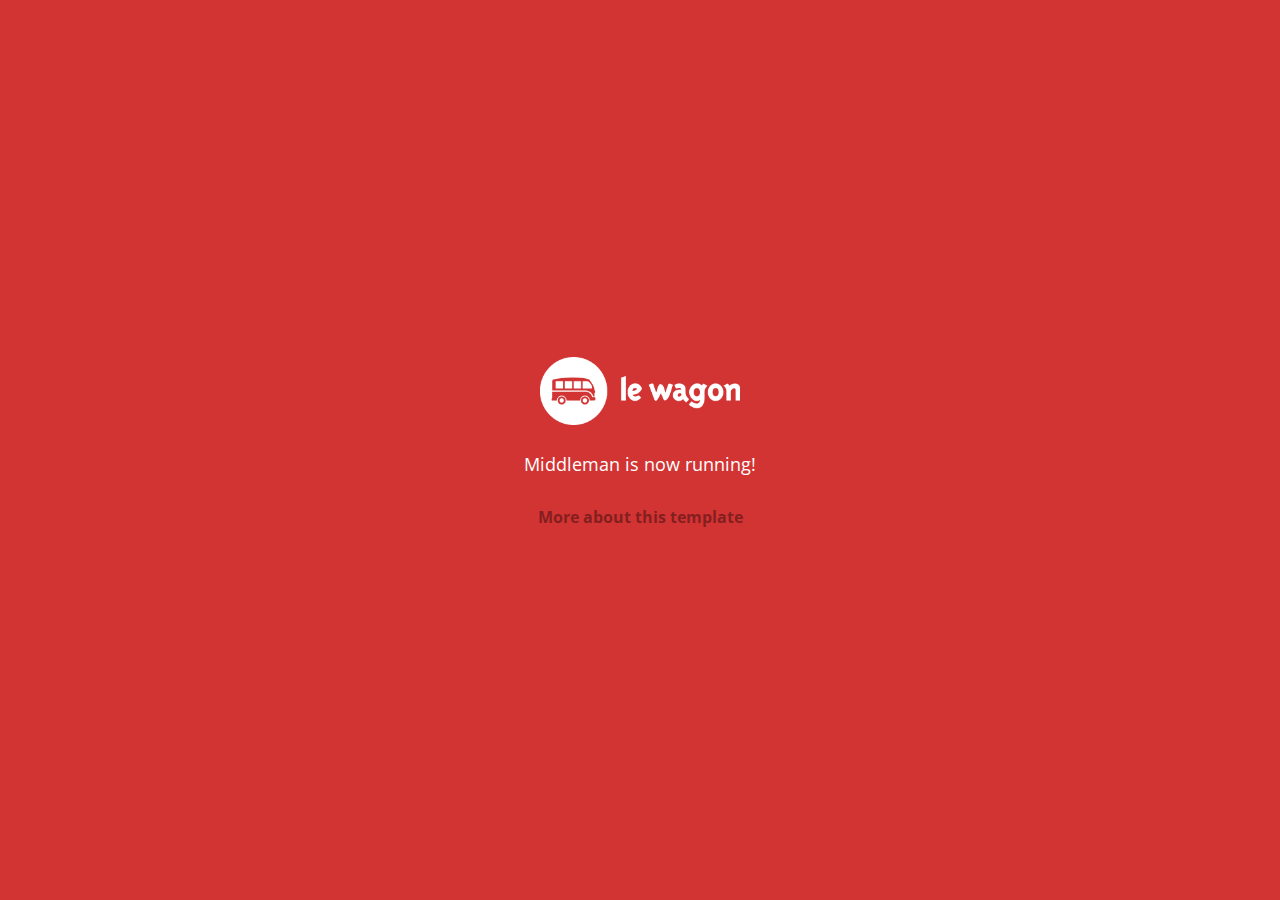
==== index.html @ 5a5bff76 "Automated commit at 2018-10-26 03:26:56 UTC by middleman-deploy 2.0.0-alpha" ====
<!doctype html>
<html>
  <head>
    <meta charset="utf-8">
    <meta http-equiv="x-ua-compatible" content="ie=edge">
    <meta name="viewport"
          content="width=device-width, initial-scale=1, shrink-to-fit=no">
    <!-- Use the title from a page's frontmatter if it has one -->
    <title>Le Wagon - Middleman</title>
    <link href="stylesheets/application-2da639f4.css" rel="stylesheet" />
    <script src="javascripts/application-93de88c9.js"></script>
    <link href="images/favicon-f15af148.png" rel="icon" type="image/png" />
  </head>
  <body>
    <div id="home">
  <div class="home-content">
    <img src="images/logo-acc9c0ec.png" width="200" alt="Logo" />
    <p>
      Middleman is now running!
    </p>
    <p class="about">
      <a href="about.html">More about this template</a>
    </p>
  </div>
</div>

  </body>
</html>
---- stylesheets/application-2da639f4.css ----
@import url("https://fonts.googleapis.com/css?family=Open+Sans:400,300,700|Raleway:400,100,300,700,500");/*!
 * Bootstrap v3.3.7 (http://getbootstrap.com)
 * Copyright 2011-2016 Twitter, Inc.
 * Licensed under MIT (https://github.com/twbs/bootstrap/blob/master/LICENSE)
 *//*! normalize.css v3.0.3 | MIT License | github.com/necolas/normalize.css */html{font-family:sans-serif;-ms-text-size-adjust:100%;-webkit-text-size-adjust:100%}body{margin:0}article,aside,details,figcaption,figure,footer,header,hgroup,main,menu,nav,section,summary{display:block}audio,canvas,progress,video{display:inline-block;vertical-align:baseline}audio:not([controls]){display:none;height:0}[hidden],template{display:none}a{background-color:transparent}a:active,a:hover{outline:0}abbr[title]{border-bottom:1px dotted}b,strong{font-weight:bold}dfn{font-style:italic}h1{font-size:2em;margin:0.67em 0}mark{background:#ff0;color:#000}small{font-size:80%}sub,sup{font-size:75%;line-height:0;position:relative;vertical-align:baseline}sup{top:-0.5em}sub{bottom:-0.25em}img{border:0}svg:not(:root){overflow:hidden}figure{margin:1em 40px}hr{-webkit-box-sizing:content-box;box-sizing:content-box;height:0}pre{overflow:auto}code,kbd,pre,samp{font-family:monospace, monospace;font-size:1em}button,input,optgroup,select,textarea{color:inherit;font:inherit;margin:0}button{overflow:visible}button,select{text-transform:none}button,html input[type="button"],input[type="reset"],input[type="submit"]{-webkit-appearance:button;cursor:pointer}button[disabled],html input[disabled]{cursor:default}button::-moz-focus-inner,input::-moz-focus-inner{border:0;padding:0}input{line-height:normal}input[type="checkbox"],input[type="radio"]{-webkit-box-sizing:border-box;box-sizing:border-box;padding:0}input[type="number"]::-webkit-inner-spin-button,input[type="number"]::-webkit-outer-spin-button{height:auto}input[type="search"]{-webkit-appearance:textfield;-webkit-box-sizing:content-box;box-sizing:content-box}input[type="search"]::-webkit-search-cancel-button,input[type="search"]::-webkit-search-decoration{-webkit-appearance:none}fieldset{border:1px solid #c0c0c0;margin:0 2px;padding:0.35em 0.625em 0.75em}legend{border:0;padding:0}textarea{overflow:auto}optgroup{font-weight:bold}table{border-collapse:collapse;border-spacing:0}td,th{padding:0}/*! Source: https://github.com/h5bp/html5-boilerplate/blob/master/src/css/main.css */@media print{*,*:before,*:after{background:transparent !important;color:#000 !important;-webkit-box-shadow:none !important;box-shadow:none !important;text-shadow:none !important}a,a:visited{text-decoration:underline}a[href]:after{content:" (" attr(href) ")"}abbr[title]:after{content:" (" attr(title) ")"}a[href^="#"]:after,a[href^="javascript:"]:after{content:""}pre,blockquote{border:1px solid #999;page-break-inside:avoid}thead{display:table-header-group}tr,img{page-break-inside:avoid}img{max-width:100% !important}p,h2,h3{orphans:3;widows:3}h2,h3{page-break-after:avoid}.navbar{display:none}.btn>.caret,.dropup>.btn>.caret{border-top-color:#000 !important}.label{border:1px solid #000}.table{border-collapse:collapse !important}.table td,.table th{background-color:#fff !important}.table-bordered th,.table-bordered td{border:1px solid #ddd !important}}@font-face{font-family:'Glyphicons Halflings';src:url("../assets/bootstrap/glyphicons-halflings-regular-86b6f62b.eot");src:url("../assets/bootstrap/glyphicons-halflings-regular-86b6f62b.eot?#iefix") format("embedded-opentype"),url("../assets/bootstrap/glyphicons-halflings-regular-ca35b697.woff2") format("woff2"),url("../assets/bootstrap/glyphicons-halflings-regular-278e49a8.woff") format("woff"),url("../assets/bootstrap/glyphicons-halflings-regular-44bc1850.ttf") format("truetype"),url("../assets/bootstrap/glyphicons-halflings-regular-de51a849.svg#glyphicons_halflingsregular") format("svg")}.glyphicon{position:relative;top:1px;display:inline-block;font-family:'Glyphicons Halflings';font-style:normal;font-weight:normal;line-height:1;-webkit-font-smoothing:antialiased;-moz-osx-font-smoothing:grayscale}.glyphicon-asterisk:before{content:"\002a"}.glyphicon-plus:before{content:"\002b"}.glyphicon-euro:before,.glyphicon-eur:before{content:"\20ac"}.glyphicon-minus:before{content:"\2212"}.glyphicon-cloud:before{content:"\2601"}.glyphicon-envelope:before{content:"\2709"}.glyphicon-pencil:before{content:"\270f"}.glyphicon-glass:before{content:"\e001"}.glyphicon-music:before{content:"\e002"}.glyphicon-search:before{content:"\e003"}.glyphicon-heart:before{content:"\e005"}.glyphicon-star:before{content:"\e006"}.glyphicon-star-empty:before{content:"\e007"}.glyphicon-user:before{content:"\e008"}.glyphicon-film:before{content:"\e009"}.glyphicon-th-large:before{content:"\e010"}.glyphicon-th:before{content:"\e011"}.glyphicon-th-list:before{content:"\e012"}.glyphicon-ok:before{content:"\e013"}.glyphicon-remove:before{content:"\e014"}.glyphicon-zoom-in:before{content:"\e015"}.glyphicon-zoom-out:before{content:"\e016"}.glyphicon-off:before{content:"\e017"}.glyphicon-signal:before{content:"\e018"}.glyphicon-cog:before{content:"\e019"}.glyphicon-trash:before{content:"\e020"}.glyphicon-home:before{content:"\e021"}.glyphicon-file:before{content:"\e022"}.glyphicon-time:before{content:"\e023"}.glyphicon-road:before{content:"\e024"}.glyphicon-download-alt:before{content:"\e025"}.glyphicon-download:before{content:"\e026"}.glyphicon-upload:before{content:"\e027"}.glyphicon-inbox:before{content:"\e028"}.glyphicon-play-circle:before{content:"\e029"}.glyphicon-repeat:before{content:"\e030"}.glyphicon-refresh:before{content:"\e031"}.glyphicon-list-alt:before{content:"\e032"}.glyphicon-lock:before{content:"\e033"}.glyphicon-flag:before{content:"\e034"}.glyphicon-headphones:before{content:"\e035"}.glyphicon-volume-off:before{content:"\e036"}.glyphicon-volume-down:before{content:"\e037"}.glyphicon-volume-up:before{content:"\e038"}.glyphicon-qrcode:before{content:"\e039"}.glyphicon-barcode:before{content:"\e040"}.glyphicon-tag:before{content:"\e041"}.glyphicon-tags:before{content:"\e042"}.glyphicon-book:before{content:"\e043"}.glyphicon-bookmark:before{content:"\e044"}.glyphicon-print:before{content:"\e045"}.glyphicon-camera:before{content:"\e046"}.glyphicon-font:before{content:"\e047"}.glyphicon-bold:before{content:"\e048"}.glyphicon-italic:before{content:"\e049"}.glyphicon-text-height:before{content:"\e050"}.glyphicon-text-width:before{content:"\e051"}.glyphicon-align-left:before{content:"\e052"}.glyphicon-align-center:before{content:"\e053"}.glyphicon-align-right:before{content:"\e054"}.glyphicon-align-justify:before{content:"\e055"}.glyphicon-list:before{content:"\e056"}.glyphicon-indent-left:before{content:"\e057"}.glyphicon-indent-right:before{content:"\e058"}.glyphicon-facetime-video:before{content:"\e059"}.glyphicon-picture:before{content:"\e060"}.glyphicon-map-marker:before{content:"\e062"}.glyphicon-adjust:before{content:"\e063"}.glyphicon-tint:before{content:"\e064"}.glyphicon-edit:before{content:"\e065"}.glyphicon-share:before{content:"\e066"}.glyphicon-check:before{content:"\e067"}.glyphicon-move:before{content:"\e068"}.glyphicon-step-backward:before{content:"\e069"}.glyphicon-fast-backward:before{content:"\e070"}.glyphicon-backward:before{content:"\e071"}.glyphicon-play:before{content:"\e072"}.glyphicon-pause:before{content:"\e073"}.glyphicon-stop:before{content:"\e074"}.glyphicon-forward:before{content:"\e075"}.glyphicon-fast-forward:before{content:"\e076"}.glyphicon-step-forward:before{content:"\e077"}.glyphicon-eject:before{content:"\e078"}.glyphicon-chevron-left:before{content:"\e079"}.glyphicon-chevron-right:before{content:"\e080"}.glyphicon-plus-sign:before{content:"\e081"}.glyphicon-minus-sign:before{content:"\e082"}.glyphicon-remove-sign:before{content:"\e083"}.glyphicon-ok-sign:before{content:"\e084"}.glyphicon-question-sign:before{content:"\e085"}.glyphicon-info-sign:before{content:"\e086"}.glyphicon-screenshot:before{content:"\e087"}.glyphicon-remove-circle:before{content:"\e088"}.glyphicon-ok-circle:before{content:"\e089"}.glyphicon-ban-circle:before{content:"\e090"}.glyphicon-arrow-left:before{content:"\e091"}.glyphicon-arrow-right:before{content:"\e092"}.glyphicon-arrow-up:before{content:"\e093"}.glyphicon-arrow-down:before{content:"\e094"}.glyphicon-share-alt:before{content:"\e095"}.glyphicon-resize-full:before{content:"\e096"}.glyphicon-resize-small:before{content:"\e097"}.glyphicon-exclamation-sign:before{content:"\e101"}.glyphicon-gift:before{content:"\e102"}.glyphicon-leaf:before{content:"\e103"}.glyphicon-fire:before{content:"\e104"}.glyphicon-eye-open:before{content:"\e105"}.glyphicon-eye-close:before{content:"\e106"}.glyphicon-warning-sign:before{content:"\e107"}.glyphicon-plane:before{content:"\e108"}.glyphicon-calendar:before{content:"\e109"}.glyphicon-random:before{content:"\e110"}.glyphicon-comment:before{content:"\e111"}.glyphicon-magnet:before{content:"\e112"}.glyphicon-chevron-up:before{content:"\e113"}.glyphicon-chevron-down:before{content:"\e114"}.glyphicon-retweet:before{content:"\e115"}.glyphicon-shopping-cart:before{content:"\e116"}.glyphicon-folder-close:before{content:"\e117"}.glyphicon-folder-open:before{content:"\e118"}.glyphicon-resize-vertical:before{content:"\e119"}.glyphicon-resize-horizontal:before{content:"\e120"}.glyphicon-hdd:before{content:"\e121"}.glyphicon-bullhorn:before{content:"\e122"}.glyphicon-bell:before{content:"\e123"}.glyphicon-certificate:before{content:"\e124"}.glyphicon-thumbs-up:before{content:"\e125"}.glyphicon-thumbs-down:before{content:"\e126"}.glyphicon-hand-right:before{content:"\e127"}.glyphicon-hand-left:before{content:"\e128"}.glyphicon-hand-up:before{content:"\e129"}.glyphicon-hand-down:before{content:"\e130"}.glyphicon-circle-arrow-right:before{content:"\e131"}.glyphicon-circle-arrow-left:before{content:"\e132"}.glyphicon-circle-arrow-up:before{content:"\e133"}.glyphicon-circle-arrow-down:before{content:"\e134"}.glyphicon-globe:before{content:"\e135"}.glyphicon-wrench:before{content:"\e136"}.glyphicon-tasks:before{content:"\e137"}.glyphicon-filter:before{content:"\e138"}.glyphicon-briefcase:before{content:"\e139"}.glyphicon-fullscreen:before{content:"\e140"}.glyphicon-dashboard:before{content:"\e141"}.glyphicon-paperclip:before{content:"\e142"}.glyphicon-heart-empty:before{content:"\e143"}.glyphicon-link:before{content:"\e144"}.glyphicon-phone:before{content:"\e145"}.glyphicon-pushpin:before{content:"\e146"}.glyphicon-usd:before{content:"\e148"}.glyphicon-gbp:before{content:"\e149"}.glyphicon-sort:before{content:"\e150"}.glyphicon-sort-by-alphabet:before{content:"\e151"}.glyphicon-sort-by-alphabet-alt:before{content:"\e152"}.glyphicon-sort-by-order:before{content:"\e153"}.glyphicon-sort-by-order-alt:before{content:"\e154"}.glyphicon-sort-by-attributes:before{content:"\e155"}.glyphicon-sort-by-attributes-alt:before{content:"\e156"}.glyphicon-unchecked:before{content:"\e157"}.glyphicon-expand:before{content:"\e158"}.glyphicon-collapse-down:before{content:"\e159"}.glyphicon-collapse-up:before{content:"\e160"}.glyphicon-log-in:before{content:"\e161"}.glyphicon-flash:before{content:"\e162"}.glyphicon-log-out:before{content:"\e163"}.glyphicon-new-window:before{content:"\e164"}.glyphicon-record:before{content:"\e165"}.glyphicon-save:before{content:"\e166"}.glyphicon-open:before{content:"\e167"}.glyphicon-saved:before{content:"\e168"}.glyphicon-import:before{content:"\e169"}.glyphicon-export:before{content:"\e170"}.glyphicon-send:before{content:"\e171"}.glyphicon-floppy-disk:before{content:"\e172"}.glyphicon-floppy-saved:before{content:"\e173"}.glyphicon-floppy-remove:before{content:"\e174"}.glyphicon-floppy-save:before{content:"\e175"}.glyphicon-floppy-open:before{content:"\e176"}.glyphicon-credit-card:before{content:"\e177"}.glyphicon-transfer:before{content:"\e178"}.glyphicon-cutlery:before{content:"\e179"}.glyphicon-header:before{content:"\e180"}.glyphicon-compressed:before{content:"\e181"}.glyphicon-earphone:before{content:"\e182"}.glyphicon-phone-alt:before{content:"\e183"}.glyphicon-tower:before{content:"\e184"}.glyphicon-stats:before{content:"\e185"}.glyphicon-sd-video:before{content:"\e186"}.glyphicon-hd-video:before{content:"\e187"}.glyphicon-subtitles:before{content:"\e188"}.glyphicon-sound-stereo:before{content:"\e189"}.glyphicon-sound-dolby:before{content:"\e190"}.glyphicon-sound-5-1:before{content:"\e191"}.glyphicon-sound-6-1:before{content:"\e192"}.glyphicon-sound-7-1:before{content:"\e193"}.glyphicon-copyright-mark:before{content:"\e194"}.glyphicon-registration-mark:before{content:"\e195"}.glyphicon-cloud-download:before{content:"\e197"}.glyphicon-cloud-upload:before{content:"\e198"}.glyphicon-tree-conifer:before{content:"\e199"}.glyphicon-tree-deciduous:before{content:"\e200"}.glyphicon-cd:before{content:"\e201"}.glyphicon-save-file:before{content:"\e202"}.glyphicon-open-file:before{content:"\e203"}.glyphicon-level-up:before{content:"\e204"}.glyphicon-copy:before{content:"\e205"}.glyphicon-paste:before{content:"\e206"}.glyphicon-alert:before{content:"\e209"}.glyphicon-equalizer:before{content:"\e210"}.glyphicon-king:before{content:"\e211"}.glyphicon-queen:before{content:"\e212"}.glyphicon-pawn:before{content:"\e213"}.glyphicon-bishop:before{content:"\e214"}.glyphicon-knight:before{content:"\e215"}.glyphicon-baby-formula:before{content:"\e216"}.glyphicon-tent:before{content:"\26fa"}.glyphicon-blackboard:before{content:"\e218"}.glyphicon-bed:before{content:"\e219"}.glyphicon-apple:before{content:"\f8ff"}.glyphicon-erase:before{content:"\e221"}.glyphicon-hourglass:before{content:"\231b"}.glyphicon-lamp:before{content:"\e223"}.glyphicon-duplicate:before{content:"\e224"}.glyphicon-piggy-bank:before{content:"\e225"}.glyphicon-scissors:before{content:"\e226"}.glyphicon-bitcoin:before{content:"\e227"}.glyphicon-btc:before{content:"\e227"}.glyphicon-xbt:before{content:"\e227"}.glyphicon-yen:before{content:"\00a5"}.glyphicon-jpy:before{content:"\00a5"}.glyphicon-ruble:before{content:"\20bd"}.glyphicon-rub:before{content:"\20bd"}.glyphicon-scale:before{content:"\e230"}.glyphicon-ice-lolly:before{content:"\e231"}.glyphicon-ice-lolly-tasted:before{content:"\e232"}.glyphicon-education:before{content:"\e233"}.glyphicon-option-horizontal:before{content:"\e234"}.glyphicon-option-vertical:before{content:"\e235"}.glyphicon-menu-hamburger:before{content:"\e236"}.glyphicon-modal-window:before{content:"\e237"}.glyphicon-oil:before{content:"\e238"}.glyphicon-grain:before{content:"\e239"}.glyphicon-sunglasses:before{content:"\e240"}.glyphicon-text-size:before{content:"\e241"}.glyphicon-text-color:before{content:"\e242"}.glyphicon-text-background:before{content:"\e243"}.glyphicon-object-align-top:before{content:"\e244"}.glyphicon-object-align-bottom:before{content:"\e245"}.glyphicon-object-align-horizontal:before{content:"\e246"}.glyphicon-object-align-left:before{content:"\e247"}.glyphicon-object-align-vertical:before{content:"\e248"}.glyphicon-object-align-right:before{content:"\e249"}.glyphicon-triangle-right:before{content:"\e250"}.glyphicon-triangle-left:before{content:"\e251"}.glyphicon-triangle-bottom:before{content:"\e252"}.glyphicon-triangle-top:before{content:"\e253"}.glyphicon-console:before{content:"\e254"}.glyphicon-superscript:before{content:"\e255"}.glyphicon-subscript:before{content:"\e256"}.glyphicon-menu-left:before{content:"\e257"}.glyphicon-menu-right:before{content:"\e258"}.glyphicon-menu-down:before{content:"\e259"}.glyphicon-menu-up:before{content:"\e260"}*{-webkit-box-sizing:border-box;box-sizing:border-box}*:before,*:after{-webkit-box-sizing:border-box;box-sizing:border-box}html{font-size:10px;-webkit-tap-highlight-color:transparent}body{font-family:"Open Sans", "Helvetica", "sans-serif";font-size:18px;line-height:1.42857143;color:#333333;background-color:#F4F4F4}input,button,select,textarea{font-family:inherit;font-size:inherit;line-height:inherit}a{color:#469AE0;text-decoration:none}a:hover,a:focus{color:#1f74ba;text-decoration:underline}a:focus{outline:5px auto -webkit-focus-ring-color;outline-offset:-2px}figure{margin:0}img{vertical-align:middle}.img-responsive{display:block;max-width:100%;height:auto}.img-rounded{border-radius:2px}.img-thumbnail{padding:4px;line-height:1.42857143;background-color:#F4F4F4;border:1px solid #ddd;border-radius:2px;-webkit-transition:all 0.2s ease-in-out;transition:all 0.2s ease-in-out;display:inline-block;max-width:100%;height:auto}.img-circle{border-radius:50%}hr{margin-top:25px;margin-bottom:25px;border:0;border-top:1px solid #eeeeee}.sr-only{position:absolute;width:1px;height:1px;margin:-1px;padding:0;overflow:hidden;clip:rect(0, 0, 0, 0);border:0}.sr-only-focusable:active,.sr-only-focusable:focus{position:static;width:auto;height:auto;margin:0;overflow:visible;clip:auto}[role="button"]{cursor:pointer}h1,h2,h3,h4,h5,h6,.h1,.h2,.h3,.h4,.h5,.h6{font-family:"Raleway", "Helvetica", "sans-serif";font-weight:500;line-height:1.1;color:inherit}h1 small,h1 .small,h2 small,h2 .small,h3 small,h3 .small,h4 small,h4 .small,h5 small,h5 .small,h6 small,h6 .small,.h1 small,.h1 .small,.h2 small,.h2 .small,.h3 small,.h3 .small,.h4 small,.h4 .small,.h5 small,.h5 .small,.h6 small,.h6 .small{font-weight:normal;line-height:1;color:#777777}h1,.h1,h2,.h2,h3,.h3{margin-top:25px;margin-bottom:12.5px}h1 small,h1 .small,.h1 small,.h1 .small,h2 small,h2 .small,.h2 small,.h2 .small,h3 small,h3 .small,.h3 small,.h3 .small{font-size:65%}h4,.h4,h5,.h5,h6,.h6{margin-top:12.5px;margin-bottom:12.5px}h4 small,h4 .small,.h4 small,.h4 .small,h5 small,h5 .small,.h5 small,.h5 .small,h6 small,h6 .small,.h6 small,.h6 .small{font-size:75%}h1,.h1{font-size:46px}h2,.h2{font-size:38px}h3,.h3{font-size:31px}h4,.h4{font-size:23px}h5,.h5{font-size:18px}h6,.h6{font-size:16px}p{margin:0 0 12.5px}.lead{margin-bottom:25px;font-size:20px;font-weight:300;line-height:1.4}@media (min-width: 768px){.lead{font-size:27px}}small,.small{font-size:88%}mark,.mark{background-color:#fcf8e3;padding:.2em}.text-left{text-align:left}.text-right{text-align:right}.text-center{text-align:center}.text-justify{text-align:justify}.text-nowrap{white-space:nowrap}.text-lowercase{text-transform:lowercase}.text-uppercase,.initialism{text-transform:uppercase}.text-capitalize{text-transform:capitalize}.text-muted{color:#777777}.text-primary{color:#469AE0}a.text-primary:hover,a.text-primary:focus{color:#2381d0}.text-success{color:#3c763d}a.text-success:hover,a.text-success:focus{color:#2b542c}.text-info{color:#31708f}a.text-info:hover,a.text-info:focus{color:#245269}.text-warning{color:#8a6d3b}a.text-warning:hover,a.text-warning:focus{color:#66512c}.text-danger{color:#a94442}a.text-danger:hover,a.text-danger:focus{color:#843534}.bg-primary{color:#fff}.bg-primary{background-color:#469AE0}a.bg-primary:hover,a.bg-primary:focus{background-color:#2381d0}.bg-success{background-color:#dff0d8}a.bg-success:hover,a.bg-success:focus{background-color:#c1e2b3}.bg-info{background-color:#d9edf7}a.bg-info:hover,a.bg-info:focus{background-color:#afd9ee}.bg-warning{background-color:#fcf8e3}a.bg-warning:hover,a.bg-warning:focus{background-color:#f7ecb5}.bg-danger{background-color:#f2dede}a.bg-danger:hover,a.bg-danger:focus{background-color:#e4b9b9}.page-header{padding-bottom:11.5px;margin:50px 0 25px;border-bottom:1px solid #eeeeee}ul,ol{margin-top:0;margin-bottom:12.5px}ul ul,ul ol,ol ul,ol ol{margin-bottom:0}.list-unstyled{padding-left:0;list-style:none}.list-inline{padding-left:0;list-style:none;margin-left:-5px}.list-inline>li{display:inline-block;padding-left:5px;padding-right:5px}dl{margin-top:0;margin-bottom:25px}dt,dd{line-height:1.42857143}dt{font-weight:bold}dd{margin-left:0}.dl-horizontal dd:before,.dl-horizontal dd:after{content:" ";display:table}.dl-horizontal dd:after{clear:both}@media (min-width: 768px){.dl-horizontal dt{float:left;width:160px;clear:left;text-align:right;overflow:hidden;text-overflow:ellipsis;white-space:nowrap}.dl-horizontal dd{margin-left:180px}}abbr[title],abbr[data-original-title]{cursor:help;border-bottom:1px dotted #777777}.initialism{font-size:90%}blockquote{padding:12.5px 25px;margin:0 0 25px;font-size:22.5px;border-left:5px solid #eeeeee}blockquote p:last-child,blockquote ul:last-child,blockquote ol:last-child{margin-bottom:0}blockquote footer,blockquote small,blockquote .small{display:block;font-size:80%;line-height:1.42857143;color:#777777}blockquote footer:before,blockquote small:before,blockquote .small:before{content:'\2014 \00A0'}.blockquote-reverse,blockquote.pull-right{padding-right:15px;padding-left:0;border-right:5px solid #eeeeee;border-left:0;text-align:right}.blockquote-reverse footer:before,.blockquote-reverse small:before,.blockquote-reverse .small:before,blockquote.pull-right footer:before,blockquote.pull-right small:before,blockquote.pull-right .small:before{content:''}.blockquote-reverse footer:after,.blockquote-reverse small:after,.blockquote-reverse .small:after,blockquote.pull-right footer:after,blockquote.pull-right small:after,blockquote.pull-right .small:after{content:'\00A0 \2014'}address{margin-bottom:25px;font-style:normal;line-height:1.42857143}code,kbd,pre,samp{font-family:Menlo, Monaco, Consolas, "Courier New", monospace}code{padding:2px 4px;font-size:90%;color:#c7254e;background-color:#f9f2f4;border-radius:2px}kbd{padding:2px 4px;font-size:90%;color:#fff;background-color:#333;border-radius:2px;-webkit-box-shadow:inset 0 -1px 0 rgba(0,0,0,0.25);box-shadow:inset 0 -1px 0 rgba(0,0,0,0.25)}kbd kbd{padding:0;font-size:100%;font-weight:bold;-webkit-box-shadow:none;box-shadow:none}pre{display:block;padding:12px;margin:0 0 12.5px;font-size:17px;line-height:1.42857143;word-break:break-all;word-wrap:break-word;color:#333333;background-color:#f5f5f5;border:1px solid #ccc;border-radius:2px}pre code{padding:0;font-size:inherit;color:inherit;white-space:pre-wrap;background-color:transparent;border-radius:0}.pre-scrollable{max-height:340px;overflow-y:scroll}.container{margin-right:auto;margin-left:auto;padding-left:15px;padding-right:15px}.container:before,.container:after{content:" ";display:table}.container:after{clear:both}@media (min-width: 768px){.container{width:750px}}@media (min-width: 992px){.container{width:970px}}@media (min-width: 1200px){.container{width:1170px}}.container-fluid{margin-right:auto;margin-left:auto;padding-left:15px;padding-right:15px}.container-fluid:before,.container-fluid:after{content:" ";display:table}.container-fluid:after{clear:both}.row{margin-left:-15px;margin-right:-15px}.row:before,.row:after{content:" ";display:table}.row:after{clear:both}.col-xs-1,.col-sm-1,.col-md-1,.col-lg-1,.col-xs-2,.col-sm-2,.col-md-2,.col-lg-2,.col-xs-3,.col-sm-3,.col-md-3,.col-lg-3,.col-xs-4,.col-sm-4,.col-md-4,.col-lg-4,.col-xs-5,.col-sm-5,.col-md-5,.col-lg-5,.col-xs-6,.col-sm-6,.col-md-6,.col-lg-6,.col-xs-7,.col-sm-7,.col-md-7,.col-lg-7,.col-xs-8,.col-sm-8,.col-md-8,.col-lg-8,.col-xs-9,.col-sm-9,.col-md-9,.col-lg-9,.col-xs-10,.col-sm-10,.col-md-10,.col-lg-10,.col-xs-11,.col-sm-11,.col-md-11,.col-lg-11,.col-xs-12,.col-sm-12,.col-md-12,.col-lg-12{position:relative;min-height:1px;padding-left:15px;padding-right:15px}.col-xs-1,.col-xs-2,.col-xs-3,.col-xs-4,.col-xs-5,.col-xs-6,.col-xs-7,.col-xs-8,.col-xs-9,.col-xs-10,.col-xs-11,.col-xs-12{float:left}.col-xs-1{width:8.33333333%}.col-xs-2{width:16.66666667%}.col-xs-3{width:25%}.col-xs-4{width:33.33333333%}.col-xs-5{width:41.66666667%}.col-xs-6{width:50%}.col-xs-7{width:58.33333333%}.col-xs-8{width:66.66666667%}.col-xs-9{width:75%}.col-xs-10{width:83.33333333%}.col-xs-11{width:91.66666667%}.col-xs-12{width:100%}.col-xs-pull-0{right:auto}.col-xs-pull-1{right:8.33333333%}.col-xs-pull-2{right:16.66666667%}.col-xs-pull-3{right:25%}.col-xs-pull-4{right:33.33333333%}.col-xs-pull-5{right:41.66666667%}.col-xs-pull-6{right:50%}.col-xs-pull-7{right:58.33333333%}.col-xs-pull-8{right:66.66666667%}.col-xs-pull-9{right:75%}.col-xs-pull-10{right:83.33333333%}.col-xs-pull-11{right:91.66666667%}.col-xs-pull-12{right:100%}.col-xs-push-0{left:auto}.col-xs-push-1{left:8.33333333%}.col-xs-push-2{left:16.66666667%}.col-xs-push-3{left:25%}.col-xs-push-4{left:33.33333333%}.col-xs-push-5{left:41.66666667%}.col-xs-push-6{left:50%}.col-xs-push-7{left:58.33333333%}.col-xs-push-8{left:66.66666667%}.col-xs-push-9{left:75%}.col-xs-push-10{left:83.33333333%}.col-xs-push-11{left:91.66666667%}.col-xs-push-12{left:100%}.col-xs-offset-0{margin-left:0%}.col-xs-offset-1{margin-left:8.33333333%}.col-xs-offset-2{margin-left:16.66666667%}.col-xs-offset-3{margin-left:25%}.col-xs-offset-4{margin-left:33.33333333%}.col-xs-offset-5{margin-left:41.66666667%}.col-xs-offset-6{margin-left:50%}.col-xs-offset-7{margin-left:58.33333333%}.col-xs-offset-8{margin-left:66.66666667%}.col-xs-offset-9{margin-left:75%}.col-xs-offset-10{margin-left:83.33333333%}.col-xs-offset-11{margin-left:91.66666667%}.col-xs-offset-12{margin-left:100%}@media (min-width: 768px){.col-sm-1,.col-sm-2,.col-sm-3,.col-sm-4,.col-sm-5,.col-sm-6,.col-sm-7,.col-sm-8,.col-sm-9,.col-sm-10,.col-sm-11,.col-sm-12{float:left}.col-sm-1{width:8.33333333%}.col-sm-2{width:16.66666667%}.col-sm-3{width:25%}.col-sm-4{width:33.33333333%}.col-sm-5{width:41.66666667%}.col-sm-6{width:50%}.col-sm-7{width:58.33333333%}.col-sm-8{width:66.66666667%}.col-sm-9{width:75%}.col-sm-10{width:83.33333333%}.col-sm-11{width:91.66666667%}.col-sm-12{width:100%}.col-sm-pull-0{right:auto}.col-sm-pull-1{right:8.33333333%}.col-sm-pull-2{right:16.66666667%}.col-sm-pull-3{right:25%}.col-sm-pull-4{right:33.33333333%}.col-sm-pull-5{right:41.66666667%}.col-sm-pull-6{right:50%}.col-sm-pull-7{right:58.33333333%}.col-sm-pull-8{right:66.66666667%}.col-sm-pull-9{right:75%}.col-sm-pull-10{right:83.33333333%}.col-sm-pull-11{right:91.66666667%}.col-sm-pull-12{right:100%}.col-sm-push-0{left:auto}.col-sm-push-1{left:8.33333333%}.col-sm-push-2{left:16.66666667%}.col-sm-push-3{left:25%}.col-sm-push-4{left:33.33333333%}.col-sm-push-5{left:41.66666667%}.col-sm-push-6{left:50%}.col-sm-push-7{left:58.33333333%}.col-sm-push-8{left:66.66666667%}.col-sm-push-9{left:75%}.col-sm-push-10{left:83.33333333%}.col-sm-push-11{left:91.66666667%}.col-sm-push-12{left:100%}.col-sm-offset-0{margin-left:0%}.col-sm-offset-1{margin-left:8.33333333%}.col-sm-offset-2{margin-left:16.66666667%}.col-sm-offset-3{margin-left:25%}.col-sm-offset-4{margin-left:33.33333333%}.col-sm-offset-5{margin-left:41.66666667%}.col-sm-offset-6{margin-left:50%}.col-sm-offset-7{margin-left:58.33333333%}.col-sm-offset-8{margin-left:66.66666667%}.col-sm-offset-9{margin-left:75%}.col-sm-offset-10{margin-left:83.33333333%}.col-sm-offset-11{margin-left:91.66666667%}.col-sm-offset-12{margin-left:100%}}@media (min-width: 992px){.col-md-1,.col-md-2,.col-md-3,.col-md-4,.col-md-5,.col-md-6,.col-md-7,.col-md-8,.col-md-9,.col-md-10,.col-md-11,.col-md-12{float:left}.col-md-1{width:8.33333333%}.col-md-2{width:16.66666667%}.col-md-3{width:25%}.col-md-4{width:33.33333333%}.col-md-5{width:41.66666667%}.col-md-6{width:50%}.col-md-7{width:58.33333333%}.col-md-8{width:66.66666667%}.col-md-9{width:75%}.col-md-10{width:83.33333333%}.col-md-11{width:91.66666667%}.col-md-12{width:100%}.col-md-pull-0{right:auto}.col-md-pull-1{right:8.33333333%}.col-md-pull-2{right:16.66666667%}.col-md-pull-3{right:25%}.col-md-pull-4{right:33.33333333%}.col-md-pull-5{right:41.66666667%}.col-md-pull-6{right:50%}.col-md-pull-7{right:58.33333333%}.col-md-pull-8{right:66.66666667%}.col-md-pull-9{right:75%}.col-md-pull-10{right:83.33333333%}.col-md-pull-11{right:91.66666667%}.col-md-pull-12{right:100%}.col-md-push-0{left:auto}.col-md-push-1{left:8.33333333%}.col-md-push-2{left:16.66666667%}.col-md-push-3{left:25%}.col-md-push-4{left:33.33333333%}.col-md-push-5{left:41.66666667%}.col-md-push-6{left:50%}.col-md-push-7{left:58.33333333%}.col-md-push-8{left:66.66666667%}.col-md-push-9{left:75%}.col-md-push-10{left:83.33333333%}.col-md-push-11{left:91.66666667%}.col-md-push-12{left:100%}.col-md-offset-0{margin-left:0%}.col-md-offset-1{margin-left:8.33333333%}.col-md-offset-2{margin-left:16.66666667%}.col-md-offset-3{margin-left:25%}.col-md-offset-4{margin-left:33.33333333%}.col-md-offset-5{margin-left:41.66666667%}.col-md-offset-6{margin-left:50%}.col-md-offset-7{margin-left:58.33333333%}.col-md-offset-8{margin-left:66.66666667%}.col-md-offset-9{margin-left:75%}.col-md-offset-10{margin-left:83.33333333%}.col-md-offset-11{margin-left:91.66666667%}.col-md-offset-12{margin-left:100%}}@media (min-width: 1200px){.col-lg-1,.col-lg-2,.col-lg-3,.col-lg-4,.col-lg-5,.col-lg-6,.col-lg-7,.col-lg-8,.col-lg-9,.col-lg-10,.col-lg-11,.col-lg-12{float:left}.col-lg-1{width:8.33333333%}.col-lg-2{width:16.66666667%}.col-lg-3{width:25%}.col-lg-4{width:33.33333333%}.col-lg-5{width:41.66666667%}.col-lg-6{width:50%}.col-lg-7{width:58.33333333%}.col-lg-8{width:66.66666667%}.col-lg-9{width:75%}.col-lg-10{width:83.33333333%}.col-lg-11{width:91.66666667%}.col-lg-12{width:100%}.col-lg-pull-0{right:auto}.col-lg-pull-1{right:8.33333333%}.col-lg-pull-2{right:16.66666667%}.col-lg-pull-3{right:25%}.col-lg-pull-4{right:33.33333333%}.col-lg-pull-5{right:41.66666667%}.col-lg-pull-6{right:50%}.col-lg-pull-7{right:58.33333333%}.col-lg-pull-8{right:66.66666667%}.col-lg-pull-9{right:75%}.col-lg-pull-10{right:83.33333333%}.col-lg-pull-11{right:91.66666667%}.col-lg-pull-12{right:100%}.col-lg-push-0{left:auto}.col-lg-push-1{left:8.33333333%}.col-lg-push-2{left:16.66666667%}.col-lg-push-3{left:25%}.col-lg-push-4{left:33.33333333%}.col-lg-push-5{left:41.66666667%}.col-lg-push-6{left:50%}.col-lg-push-7{left:58.33333333%}.col-lg-push-8{left:66.66666667%}.col-lg-push-9{left:75%}.col-lg-push-10{left:83.33333333%}.col-lg-push-11{left:91.66666667%}.col-lg-push-12{left:100%}.col-lg-offset-0{margin-left:0%}.col-lg-offset-1{margin-left:8.33333333%}.col-lg-offset-2{margin-left:16.66666667%}.col-lg-offset-3{margin-left:25%}.col-lg-offset-4{margin-left:33.33333333%}.col-lg-offset-5{margin-left:41.66666667%}.col-lg-offset-6{margin-left:50%}.col-lg-offset-7{margin-left:58.33333333%}.col-lg-offset-8{margin-left:66.66666667%}.col-lg-offset-9{margin-left:75%}.col-lg-offset-10{margin-left:83.33333333%}.col-lg-offset-11{margin-left:91.66666667%}.col-lg-offset-12{margin-left:100%}}table{background-color:transparent}caption{padding-top:8px;padding-bottom:8px;color:#777777;text-align:left}th{text-align:left}.table{width:100%;max-width:100%;margin-bottom:25px}.table>thead>tr>th,.table>thead>tr>td,.table>tbody>tr>th,.table>tbody>tr>td,.table>tfoot>tr>th,.table>tfoot>tr>td{padding:8px;line-height:1.42857143;vertical-align:top;border-top:1px solid #ddd}.table>thead>tr>th{vertical-align:bottom;border-bottom:2px solid #ddd}.table>caption+thead>tr:first-child>th,.table>caption+thead>tr:first-child>td,.table>colgroup+thead>tr:first-child>th,.table>colgroup+thead>tr:first-child>td,.table>thead:first-child>tr:first-child>th,.table>thead:first-child>tr:first-child>td{border-top:0}.table>tbody+tbody{border-top:2px solid #ddd}.table .table{background-color:#F4F4F4}.table-condensed>thead>tr>th,.table-condensed>thead>tr>td,.table-condensed>tbody>tr>th,.table-condensed>tbody>tr>td,.table-condensed>tfoot>tr>th,.table-condensed>tfoot>tr>td{padding:5px}.table-bordered{border:1px solid #ddd}.table-bordered>thead>tr>th,.table-bordered>thead>tr>td,.table-bordered>tbody>tr>th,.table-bordered>tbody>tr>td,.table-bordered>tfoot>tr>th,.table-bordered>tfoot>tr>td{border:1px solid #ddd}.table-bordered>thead>tr>th,.table-bordered>thead>tr>td{border-bottom-width:2px}.table-striped>tbody>tr:nth-of-type(odd){background-color:#f9f9f9}.table-hover>tbody>tr:hover{background-color:#f5f5f5}table col[class*="col-"]{position:static;float:none;display:table-column}table td[class*="col-"],table th[class*="col-"]{position:static;float:none;display:table-cell}.table>thead>tr>td.active,.table>thead>tr>th.active,.table>thead>tr.active>td,.table>thead>tr.active>th,.table>tbody>tr>td.active,.table>tbody>tr>th.active,.table>tbody>tr.active>td,.table>tbody>tr.active>th,.table>tfoot>tr>td.active,.table>tfoot>tr>th.active,.table>tfoot>tr.active>td,.table>tfoot>tr.active>th{background-color:#f5f5f5}.table-hover>tbody>tr>td.active:hover,.table-hover>tbody>tr>th.active:hover,.table-hover>tbody>tr.active:hover>td,.table-hover>tbody>tr:hover>.active,.table-hover>tbody>tr.active:hover>th{background-color:#e8e8e8}.table>thead>tr>td.success,.table>thead>tr>th.success,.table>thead>tr.success>td,.table>thead>tr.success>th,.table>tbody>tr>td.success,.table>tbody>tr>th.success,.table>tbody>tr.success>td,.table>tbody>tr.success>th,.table>tfoot>tr>td.success,.table>tfoot>tr>th.success,.table>tfoot>tr.success>td,.table>tfoot>tr.success>th{background-color:#dff0d8}.table-hover>tbody>tr>td.success:hover,.table-hover>tbody>tr>th.success:hover,.table-hover>tbody>tr.success:hover>td,.table-hover>tbody>tr:hover>.success,.table-hover>tbody>tr.success:hover>th{background-color:#d0e9c6}.table>thead>tr>td.info,.table>thead>tr>th.info,.table>thead>tr.info>td,.table>thead>tr.info>th,.table>tbody>tr>td.info,.table>tbody>tr>th.info,.table>tbody>tr.info>td,.table>tbody>tr.info>th,.table>tfoot>tr>td.info,.table>tfoot>tr>th.info,.table>tfoot>tr.info>td,.table>tfoot>tr.info>th{background-color:#d9edf7}.table-hover>tbody>tr>td.info:hover,.table-hover>tbody>tr>th.info:hover,.table-hover>tbody>tr.info:hover>td,.table-hover>tbody>tr:hover>.info,.table-hover>tbody>tr.info:hover>th{background-color:#c4e3f3}.table>thead>tr>td.warning,.table>thead>tr>th.warning,.table>thead>tr.warning>td,.table>thead>tr.warning>th,.table>tbody>tr>td.warning,.table>tbody>tr>th.warning,.table>tbody>tr.warning>td,.table>tbody>tr.warning>th,.table>tfoot>tr>td.warning,.table>tfoot>tr>th.warning,.table>tfoot>tr.warning>td,.table>tfoot>tr.warning>th{background-color:#fcf8e3}.table-hover>tbody>tr>td.warning:hover,.table-hover>tbody>tr>th.warning:hover,.table-hover>tbody>tr.warning:hover>td,.table-hover>tbody>tr:hover>.warning,.table-hover>tbody>tr.warning:hover>th{background-color:#faf2cc}.table>thead>tr>td.danger,.table>thead>tr>th.danger,.table>thead>tr.danger>td,.table>thead>tr.danger>th,.table>tbody>tr>td.danger,.table>tbody>tr>th.danger,.table>tbody>tr.danger>td,.table>tbody>tr.danger>th,.table>tfoot>tr>td.danger,.table>tfoot>tr>th.danger,.table>tfoot>tr.danger>td,.table>tfoot>tr.danger>th{background-color:#f2dede}.table-hover>tbody>tr>td.danger:hover,.table-hover>tbody>tr>th.danger:hover,.table-hover>tbody>tr.danger:hover>td,.table-hover>tbody>tr:hover>.danger,.table-hover>tbody>tr.danger:hover>th{background-color:#ebcccc}.table-responsive{overflow-x:auto;min-height:0.01%}@media screen and (max-width: 767px){.table-responsive{width:100%;margin-bottom:18.75px;overflow-y:hidden;-ms-overflow-style:-ms-autohiding-scrollbar;border:1px solid #ddd}.table-responsive>.table{margin-bottom:0}.table-responsive>.table>thead>tr>th,.table-responsive>.table>thead>tr>td,.table-responsive>.table>tbody>tr>th,.table-responsive>.table>tbody>tr>td,.table-responsive>.table>tfoot>tr>th,.table-responsive>.table>tfoot>tr>td{white-space:nowrap}.table-responsive>.table-bordered{border:0}.table-responsive>.table-bordered>thead>tr>th:first-child,.table-responsive>.table-bordered>thead>tr>td:first-child,.table-responsive>.table-bordered>tbody>tr>th:first-child,.table-responsive>.table-bordered>tbody>tr>td:first-child,.table-responsive>.table-bordered>tfoot>tr>th:first-child,.table-responsive>.table-bordered>tfoot>tr>td:first-child{border-left:0}.table-responsive>.table-bordered>thead>tr>th:last-child,.table-responsive>.table-bordered>thead>tr>td:last-child,.table-responsive>.table-bordered>tbody>tr>th:last-child,.table-responsive>.table-bordered>tbody>tr>td:last-child,.table-responsive>.table-bordered>tfoot>tr>th:last-child,.table-responsive>.table-bordered>tfoot>tr>td:last-child{border-right:0}.table-responsive>.table-bordered>tbody>tr:last-child>th,.table-responsive>.table-bordered>tbody>tr:last-child>td,.table-responsive>.table-bordered>tfoot>tr:last-child>th,.table-responsive>.table-bordered>tfoot>tr:last-child>td{border-bottom:0}}fieldset{padding:0;margin:0;border:0;min-width:0}legend{display:block;width:100%;padding:0;margin-bottom:25px;font-size:27px;line-height:inherit;color:#333333;border:0;border-bottom:1px solid #e5e5e5}label{display:inline-block;max-width:100%;margin-bottom:5px;font-weight:bold}input[type="search"]{-webkit-box-sizing:border-box;box-sizing:border-box}input[type="radio"],input[type="checkbox"]{margin:4px 0 0;margin-top:1px \9;line-height:normal}input[type="file"]{display:block}input[type="range"]{display:block;width:100%}select[multiple],select[size]{height:auto}input[type="file"]:focus,input[type="radio"]:focus,input[type="checkbox"]:focus{outline:5px auto -webkit-focus-ring-color;outline-offset:-2px}output{display:block;padding-top:7px;font-size:18px;line-height:1.42857143;color:#000000}.form-control{display:block;width:100%;height:39px;padding:6px 12px;font-size:18px;line-height:1.42857143;color:#000000;background-color:#fff;background-image:none;border:1px solid #ccc;border-radius:2px;-webkit-box-shadow:inset 0 1px 1px rgba(0,0,0,0.075);box-shadow:inset 0 1px 1px rgba(0,0,0,0.075);-webkit-transition:border-color ease-in-out 0.15s, box-shadow ease-in-out 0.15s;-webkit-transition:border-color ease-in-out 0.15s, -webkit-box-shadow ease-in-out 0.15s;transition:border-color ease-in-out 0.15s, -webkit-box-shadow ease-in-out 0.15s;transition:border-color ease-in-out 0.15s, box-shadow ease-in-out 0.15s;transition:border-color ease-in-out 0.15s, box-shadow ease-in-out 0.15s, -webkit-box-shadow ease-in-out 0.15s}.form-control:focus{border-color:#66afe9;outline:0;-webkit-box-shadow:inset 0 1px 1px rgba(0,0,0,0.075),0 0 8px rgba(102,175,233,0.6);box-shadow:inset 0 1px 1px rgba(0,0,0,0.075),0 0 8px rgba(102,175,233,0.6)}.form-control::-moz-placeholder{color:#999;opacity:1}.form-control:-ms-input-placeholder{color:#999}.form-control::-webkit-input-placeholder{color:#999}.form-control::-ms-expand{border:0;background-color:transparent}.form-control[disabled],.form-control[readonly],fieldset[disabled] .form-control{background-color:#eeeeee;opacity:1}.form-control[disabled],fieldset[disabled] .form-control{cursor:not-allowed}textarea.form-control{height:auto}input[type="search"]{-webkit-appearance:none}@media screen and (-webkit-min-device-pixel-ratio: 0){input[type="date"].form-control,input[type="time"].form-control,input[type="datetime-local"].form-control,input[type="month"].form-control{line-height:39px}input[type="date"].input-sm,.input-group-sm>input[type="date"].form-control,.input-group-sm>input[type="date"].input-group-addon,.input-group-sm>.input-group-btn>input[type="date"].btn,.input-group-sm input[type="date"],input[type="time"].input-sm,.input-group-sm>input[type="time"].form-control,.input-group-sm>input[type="time"].input-group-addon,.input-group-sm>.input-group-btn>input[type="time"].btn,.input-group-sm input[type="time"],input[type="datetime-local"].input-sm,.input-group-sm>input[type="datetime-local"].form-control,.input-group-sm>input[type="datetime-local"].input-group-addon,.input-group-sm>.input-group-btn>input[type="datetime-local"].btn,.input-group-sm input[type="datetime-local"],input[type="month"].input-sm,.input-group-sm>input[type="month"].form-control,.input-group-sm>input[type="month"].input-group-addon,.input-group-sm>.input-group-btn>input[type="month"].btn,.input-group-sm input[type="month"]{line-height:36px}input[type="date"].input-lg,.input-group-lg>input[type="date"].form-control,.input-group-lg>input[type="date"].input-group-addon,.input-group-lg>.input-group-btn>input[type="date"].btn,.input-group-lg input[type="date"],input[type="time"].input-lg,.input-group-lg>input[type="time"].form-control,.input-group-lg>input[type="time"].input-group-addon,.input-group-lg>.input-group-btn>input[type="time"].btn,.input-group-lg input[type="time"],input[type="datetime-local"].input-lg,.input-group-lg>input[type="datetime-local"].form-control,.input-group-lg>input[type="datetime-local"].input-group-addon,.input-group-lg>.input-group-btn>input[type="datetime-local"].btn,.input-group-lg input[type="datetime-local"],input[type="month"].input-lg,.input-group-lg>input[type="month"].form-control,.input-group-lg>input[type="month"].input-group-addon,.input-group-lg>.input-group-btn>input[type="month"].btn,.input-group-lg input[type="month"]{line-height:53px}}.form-group{margin-bottom:15px}.radio,.checkbox{position:relative;display:block;margin-top:10px;margin-bottom:10px}.radio label,.checkbox label{min-height:25px;padding-left:20px;margin-bottom:0;font-weight:normal;cursor:pointer}.radio input[type="radio"],.radio-inline input[type="radio"],.checkbox input[type="checkbox"],.checkbox-inline input[type="checkbox"]{position:absolute;margin-left:-20px;margin-top:4px \9}.radio+.radio,.checkbox+.checkbox{margin-top:-5px}.radio-inline,.checkbox-inline{position:relative;display:inline-block;padding-left:20px;margin-bottom:0;vertical-align:middle;font-weight:normal;cursor:pointer}.radio-inline+.radio-inline,.checkbox-inline+.checkbox-inline{margin-top:0;margin-left:10px}input[type="radio"][disabled],input[type="radio"].disabled,fieldset[disabled] input[type="radio"],input[type="checkbox"][disabled],input[type="checkbox"].disabled,fieldset[disabled] input[type="checkbox"]{cursor:not-allowed}.radio-inline.disabled,fieldset[disabled] .radio-inline,.checkbox-inline.disabled,fieldset[disabled] .checkbox-inline{cursor:not-allowed}.radio.disabled label,fieldset[disabled] .radio label,.checkbox.disabled label,fieldset[disabled] .checkbox label{cursor:not-allowed}.form-control-static{padding-top:7px;padding-bottom:7px;margin-bottom:0;min-height:43px}.form-control-static.input-lg,.input-group-lg>.form-control-static.form-control,.input-group-lg>.form-control-static.input-group-addon,.input-group-lg>.input-group-btn>.form-control-static.btn,.form-control-static.input-sm,.input-group-sm>.form-control-static.form-control,.input-group-sm>.form-control-static.input-group-addon,.input-group-sm>.input-group-btn>.form-control-static.btn{padding-left:0;padding-right:0}.input-sm,.input-group-sm>.form-control,.input-group-sm>.input-group-addon,.input-group-sm>.input-group-btn>.btn{height:36px;padding:5px 10px;font-size:16px;line-height:1.5;border-radius:2px}select.input-sm,.input-group-sm>select.form-control,.input-group-sm>select.input-group-addon,.input-group-sm>.input-group-btn>select.btn{height:36px;line-height:36px}textarea.input-sm,.input-group-sm>textarea.form-control,.input-group-sm>textarea.input-group-addon,.input-group-sm>.input-group-btn>textarea.btn,select[multiple].input-sm,.input-group-sm>select[multiple].form-control,.input-group-sm>select[multiple].input-group-addon,.input-group-sm>.input-group-btn>select[multiple].btn{height:auto}.form-group-sm .form-control{height:36px;padding:5px 10px;font-size:16px;line-height:1.5;border-radius:2px}.form-group-sm select.form-control{height:36px;line-height:36px}.form-group-sm textarea.form-control,.form-group-sm select[multiple].form-control{height:auto}.form-group-sm .form-control-static{height:36px;min-height:41px;padding:6px 10px;font-size:16px;line-height:1.5}.input-lg,.input-group-lg>.form-control,.input-group-lg>.input-group-addon,.input-group-lg>.input-group-btn>.btn{height:53px;padding:10px 16px;font-size:23px;line-height:1.3333333;border-radius:2px}select.input-lg,.input-group-lg>select.form-control,.input-group-lg>select.input-group-addon,.input-group-lg>.input-group-btn>select.btn{height:53px;line-height:53px}textarea.input-lg,.input-group-lg>textarea.form-control,.input-group-lg>textarea.input-group-addon,.input-group-lg>.input-group-btn>textarea.btn,select[multiple].input-lg,.input-group-lg>select[multiple].form-control,.input-group-lg>select[multiple].input-group-addon,.input-group-lg>.input-group-btn>select[multiple].btn{height:auto}.form-group-lg .form-control{height:53px;padding:10px 16px;font-size:23px;line-height:1.3333333;border-radius:2px}.form-group-lg select.form-control{height:53px;line-height:53px}.form-group-lg textarea.form-control,.form-group-lg select[multiple].form-control{height:auto}.form-group-lg .form-control-static{height:53px;min-height:48px;padding:11px 16px;font-size:23px;line-height:1.3333333}.has-feedback{position:relative}.has-feedback .form-control{padding-right:48.75px}.form-control-feedback{position:absolute;top:0;right:0;z-index:2;display:block;width:39px;height:39px;line-height:39px;text-align:center;pointer-events:none}.input-lg+.form-control-feedback,.input-group-lg>.form-control+.form-control-feedback,.input-group-lg>.input-group-addon+.form-control-feedback,.input-group-lg>.input-group-btn>.btn+.form-control-feedback,.input-group-lg+.form-control-feedback,.form-group-lg .form-control+.form-control-feedback{width:53px;height:53px;line-height:53px}.input-sm+.form-control-feedback,.input-group-sm>.form-control+.form-control-feedback,.input-group-sm>.input-group-addon+.form-control-feedback,.input-group-sm>.input-group-btn>.btn+.form-control-feedback,.input-group-sm+.form-control-feedback,.form-group-sm .form-control+.form-control-feedback{width:36px;height:36px;line-height:36px}.has-success .help-block,.has-success .control-label,.has-success .radio,.has-success .checkbox,.has-success .radio-inline,.has-success .checkbox-inline,.has-success.radio label,.has-success.checkbox label,.has-success.radio-inline label,.has-success.checkbox-inline label{color:#3c763d}.has-success .form-control{border-color:#3c763d;-webkit-box-shadow:inset 0 1px 1px rgba(0,0,0,0.075);box-shadow:inset 0 1px 1px rgba(0,0,0,0.075)}.has-success .form-control:focus{border-color:#2b542c;-webkit-box-shadow:inset 0 1px 1px rgba(0,0,0,0.075),0 0 6px #67b168;box-shadow:inset 0 1px 1px rgba(0,0,0,0.075),0 0 6px #67b168}.has-success .input-group-addon{color:#3c763d;border-color:#3c763d;background-color:#dff0d8}.has-success .form-control-feedback{color:#3c763d}.has-warning .help-block,.has-warning .control-label,.has-warning .radio,.has-warning .checkbox,.has-warning .radio-inline,.has-warning .checkbox-inline,.has-warning.radio label,.has-warning.checkbox label,.has-warning.radio-inline label,.has-warning.checkbox-inline label{color:#8a6d3b}.has-warning .form-control{border-color:#8a6d3b;-webkit-box-shadow:inset 0 1px 1px rgba(0,0,0,0.075);box-shadow:inset 0 1px 1px rgba(0,0,0,0.075)}.has-warning .form-control:focus{border-color:#66512c;-webkit-box-shadow:inset 0 1px 1px rgba(0,0,0,0.075),0 0 6px #c0a16b;box-shadow:inset 0 1px 1px rgba(0,0,0,0.075),0 0 6px #c0a16b}.has-warning .input-group-addon{color:#8a6d3b;border-color:#8a6d3b;background-color:#fcf8e3}.has-warning .form-control-feedback{color:#8a6d3b}.has-error .help-block,.has-error .control-label,.has-error .radio,.has-error .checkbox,.has-error .radio-inline,.has-error .checkbox-inline,.has-error.radio label,.has-error.checkbox label,.has-error.radio-inline label,.has-error.checkbox-inline label{color:#a94442}.has-error .form-control{border-color:#a94442;-webkit-box-shadow:inset 0 1px 1px rgba(0,0,0,0.075);box-shadow:inset 0 1px 1px rgba(0,0,0,0.075)}.has-error .form-control:focus{border-color:#843534;-webkit-box-shadow:inset 0 1px 1px rgba(0,0,0,0.075),0 0 6px #ce8483;box-shadow:inset 0 1px 1px rgba(0,0,0,0.075),0 0 6px #ce8483}.has-error .input-group-addon{color:#a94442;border-color:#a94442;background-color:#f2dede}.has-error .form-control-feedback{color:#a94442}.has-feedback label ~ .form-control-feedback{top:30px}.has-feedback label.sr-only ~ .form-control-feedback{top:0}.help-block{display:block;margin-top:5px;margin-bottom:10px;color:#737373}@media (min-width: 768px){.form-inline .form-group{display:inline-block;margin-bottom:0;vertical-align:middle}.form-inline .form-control{display:inline-block;width:auto;vertical-align:middle}.form-inline .form-control-static{display:inline-block}.form-inline .input-group{display:inline-table;vertical-align:middle}.form-inline .input-group .input-group-addon,.form-inline .input-group .input-group-btn,.form-inline .input-group .form-control{width:auto}.form-inline .input-group>.form-control{width:100%}.form-inline .control-label{margin-bottom:0;vertical-align:middle}.form-inline .radio,.form-inline .checkbox{display:inline-block;margin-top:0;margin-bottom:0;vertical-align:middle}.form-inline .radio label,.form-inline .checkbox label{padding-left:0}.form-inline .radio input[type="radio"],.form-inline .checkbox input[type="checkbox"]{position:relative;margin-left:0}.form-inline .has-feedback .form-control-feedback{top:0}}.form-horizontal .radio,.form-horizontal .checkbox,.form-horizontal .radio-inline,.form-horizontal .checkbox-inline{margin-top:0;margin-bottom:0;padding-top:7px}.form-horizontal .radio,.form-horizontal .checkbox{min-height:32px}.form-horizontal .form-group{margin-left:-15px;margin-right:-15px}.form-horizontal .form-group:before,.form-horizontal .form-group:after{content:" ";display:table}.form-horizontal .form-group:after{clear:both}@media (min-width: 768px){.form-horizontal .control-label{text-align:right;margin-bottom:0;padding-top:7px}}.form-horizontal .has-feedback .form-control-feedback{right:15px}@media (min-width: 768px){.form-horizontal .form-group-lg .control-label{padding-top:11px;font-size:23px}}@media (min-width: 768px){.form-horizontal .form-group-sm .control-label{padding-top:6px;font-size:16px}}.btn{display:inline-block;margin-bottom:0;font-weight:normal;text-align:center;vertical-align:middle;-ms-touch-action:manipulation;touch-action:manipulation;cursor:pointer;background-image:none;border:1px solid transparent;white-space:nowrap;padding:6px 12px;font-size:18px;line-height:1.42857143;border-radius:2px;-webkit-user-select:none;-moz-user-select:none;-ms-user-select:none;user-select:none}.btn:focus,.btn.focus,.btn:active:focus,.btn:active.focus,.btn.active:focus,.btn.active.focus{outline:5px auto -webkit-focus-ring-color;outline-offset:-2px}.btn:hover,.btn:focus,.btn.focus{color:#333;text-decoration:none}.btn:active,.btn.active{outline:0;background-image:none;-webkit-box-shadow:inset 0 3px 5px rgba(0,0,0,0.125);box-shadow:inset 0 3px 5px rgba(0,0,0,0.125)}.btn.disabled,.btn[disabled],fieldset[disabled] .btn{cursor:not-allowed;opacity:0.65;filter:alpha(opacity=65);-webkit-box-shadow:none;box-shadow:none}a.btn.disabled,fieldset[disabled] a.btn{pointer-events:none}.btn-default{color:#333;background-color:#fff;border-color:#ccc}.btn-default:focus,.btn-default.focus{color:#333;background-color:#e6e6e6;border-color:#8c8c8c}.btn-default:hover{color:#333;background-color:#e6e6e6;border-color:#adadad}.btn-default:active,.btn-default.active,.open>.btn-default.dropdown-toggle{color:#333;background-color:#e6e6e6;border-color:#adadad}.btn-default:active:hover,.btn-default:active:focus,.btn-default:active.focus,.btn-default.active:hover,.btn-default.active:focus,.btn-default.active.focus,.open>.btn-default.dropdown-toggle:hover,.open>.btn-default.dropdown-toggle:focus,.open>.btn-default.dropdown-toggle.focus{color:#333;background-color:#d4d4d4;border-color:#8c8c8c}.btn-default:active,.btn-default.active,.open>.btn-default.dropdown-toggle{background-image:none}.btn-default.disabled:hover,.btn-default.disabled:focus,.btn-default.disabled.focus,.btn-default[disabled]:hover,.btn-default[disabled]:focus,.btn-default[disabled].focus,fieldset[disabled] .btn-default:hover,fieldset[disabled] .btn-default:focus,fieldset[disabled] .btn-default.focus{background-color:#fff;border-color:#ccc}.btn-default .badge{color:#fff;background-color:#333}.btn-primary{color:#fff;background-color:#469AE0;border-color:#308edc}.btn-primary:focus,.btn-primary.focus{color:#fff;background-color:#2381d0;border-color:#144b79}.btn-primary:hover{color:#fff;background-color:#2381d0;border-color:#1e6eb2}.btn-primary:active,.btn-primary.active,.open>.btn-primary.dropdown-toggle{color:#fff;background-color:#2381d0;border-color:#1e6eb2}.btn-primary:active:hover,.btn-primary:active:focus,.btn-primary:active.focus,.btn-primary.active:hover,.btn-primary.active:focus,.btn-primary.active.focus,.open>.btn-primary.dropdown-toggle:hover,.open>.btn-primary.dropdown-toggle:focus,.open>.btn-primary.dropdown-toggle.focus{color:#fff;background-color:#1e6eb2;border-color:#144b79}.btn-primary:active,.btn-primary.active,.open>.btn-primary.dropdown-toggle{background-image:none}.btn-primary.disabled:hover,.btn-primary.disabled:focus,.btn-primary.disabled.focus,.btn-primary[disabled]:hover,.btn-primary[disabled]:focus,.btn-primary[disabled].focus,fieldset[disabled] .btn-primary:hover,fieldset[disabled] .btn-primary:focus,fieldset[disabled] .btn-primary.focus{background-color:#469AE0;border-color:#308edc}.btn-primary .badge{color:#469AE0;background-color:#fff}.btn-success{color:#fff;background-color:#32B796;border-color:#2da386}.btn-success:focus,.btn-success.focus{color:#fff;background-color:#278f75;border-color:#113f34}.btn-success:hover{color:#fff;background-color:#278f75;border-color:#1f735e}.btn-success:active,.btn-success.active,.open>.btn-success.dropdown-toggle{color:#fff;background-color:#278f75;border-color:#1f735e}.btn-success:active:hover,.btn-success:active:focus,.btn-success:active.focus,.btn-success.active:hover,.btn-success.active:focus,.btn-success.active.focus,.open>.btn-success.dropdown-toggle:hover,.open>.btn-success.dropdown-toggle:focus,.open>.btn-success.dropdown-toggle.focus{color:#fff;background-color:#1f735e;border-color:#113f34}.btn-success:active,.btn-success.active,.open>.btn-success.dropdown-toggle{background-image:none}.btn-success.disabled:hover,.btn-success.disabled:focus,.btn-success.disabled.focus,.btn-success[disabled]:hover,.btn-success[disabled]:focus,.btn-success[disabled].focus,fieldset[disabled] .btn-success:hover,fieldset[disabled] .btn-success:focus,fieldset[disabled] .btn-success.focus{background-color:#32B796;border-color:#2da386}.btn-success .badge{color:#32B796;background-color:#fff}.btn-info{color:#fff;background-color:#FDB631;border-color:#fdad18}.btn-info:focus,.btn-info.focus{color:#fff;background-color:#f9a302;border-color:#946101}.btn-info:hover{color:#fff;background-color:#f9a302;border-color:#d58c02}.btn-info:active,.btn-info.active,.open>.btn-info.dropdown-toggle{color:#fff;background-color:#f9a302;border-color:#d58c02}.btn-info:active:hover,.btn-info:active:focus,.btn-info:active.focus,.btn-info.active:hover,.btn-info.active:focus,.btn-info.active.focus,.open>.btn-info.dropdown-toggle:hover,.open>.btn-info.dropdown-toggle:focus,.open>.btn-info.dropdown-toggle.focus{color:#fff;background-color:#d58c02;border-color:#946101}.btn-info:active,.btn-info.active,.open>.btn-info.dropdown-toggle{background-image:none}.btn-info.disabled:hover,.btn-info.disabled:focus,.btn-info.disabled.focus,.btn-info[disabled]:hover,.btn-info[disabled]:focus,.btn-info[disabled].focus,fieldset[disabled] .btn-info:hover,fieldset[disabled] .btn-info:focus,fieldset[disabled] .btn-info.focus{background-color:#FDB631;border-color:#fdad18}.btn-info .badge{color:#FDB631;background-color:#fff}.btn-warning{color:#fff;background-color:#E67E22;border-color:#d67118}.btn-warning:focus,.btn-warning.focus{color:#fff;background-color:#bf6516;border-color:#64350b}.btn-warning:hover{color:#fff;background-color:#bf6516;border-color:#9f5412}.btn-warning:active,.btn-warning.active,.open>.btn-warning.dropdown-toggle{color:#fff;background-color:#bf6516;border-color:#9f5412}.btn-warning:active:hover,.btn-warning:active:focus,.btn-warning:active.focus,.btn-warning.active:hover,.btn-warning.active:focus,.btn-warning.active.focus,.open>.btn-warning.dropdown-toggle:hover,.open>.btn-warning.dropdown-toggle:focus,.open>.btn-warning.dropdown-toggle.focus{color:#fff;background-color:#9f5412;border-color:#64350b}.btn-warning:active,.btn-warning.active,.open>.btn-warning.dropdown-toggle{background-image:none}.btn-warning.disabled:hover,.btn-warning.disabled:focus,.btn-warning.disabled.focus,.btn-warning[disabled]:hover,.btn-warning[disabled]:focus,.btn-warning[disabled].focus,fieldset[disabled] .btn-warning:hover,fieldset[disabled] .btn-warning:focus,fieldset[disabled] .btn-warning.focus{background-color:#E67E22;border-color:#d67118}.btn-warning .badge{color:#E67E22;background-color:#fff}.btn-danger{color:#fff;background-color:#EE5F5B;border-color:#ec4844}.btn-danger:focus,.btn-danger.focus{color:#fff;background-color:#e9322d;border-color:#9f1411}.btn-danger:hover{color:#fff;background-color:#e9322d;border-color:#dc1c17}.btn-danger:active,.btn-danger.active,.open>.btn-danger.dropdown-toggle{color:#fff;background-color:#e9322d;border-color:#dc1c17}.btn-danger:active:hover,.btn-danger:active:focus,.btn-danger:active.focus,.btn-danger.active:hover,.btn-danger.active:focus,.btn-danger.active.focus,.open>.btn-danger.dropdown-toggle:hover,.open>.btn-danger.dropdown-toggle:focus,.open>.btn-danger.dropdown-toggle.focus{color:#fff;background-color:#dc1c17;border-color:#9f1411}.btn-danger:active,.btn-danger.active,.open>.btn-danger.dropdown-toggle{background-image:none}.btn-danger.disabled:hover,.btn-danger.disabled:focus,.btn-danger.disabled.focus,.btn-danger[disabled]:hover,.btn-danger[disabled]:focus,.btn-danger[disabled].focus,fieldset[disabled] .btn-danger:hover,fieldset[disabled] .btn-danger:focus,fieldset[disabled] .btn-danger.focus{background-color:#EE5F5B;border-color:#ec4844}.btn-danger .badge{color:#EE5F5B;background-color:#fff}.btn-link{color:#469AE0;font-weight:normal;border-radius:0}.btn-link,.btn-link:active,.btn-link.active,.btn-link[disabled],fieldset[disabled] .btn-link{background-color:transparent;-webkit-box-shadow:none;box-shadow:none}.btn-link,.btn-link:hover,.btn-link:focus,.btn-link:active{border-color:transparent}.btn-link:hover,.btn-link:focus{color:#1f74ba;text-decoration:underline;background-color:transparent}.btn-link[disabled]:hover,.btn-link[disabled]:focus,fieldset[disabled] .btn-link:hover,fieldset[disabled] .btn-link:focus{color:#777777;text-decoration:none}.btn-lg,.btn-group-lg>.btn{padding:10px 16px;font-size:23px;line-height:1.3333333;border-radius:2px}.btn-sm,.btn-group-sm>.btn{padding:5px 10px;font-size:16px;line-height:1.5;border-radius:2px}.btn-xs,.btn-group-xs>.btn{padding:1px 5px;font-size:16px;line-height:1.5;border-radius:2px}.btn-block{display:block;width:100%}.btn-block+.btn-block{margin-top:5px}input[type="submit"].btn-block,input[type="reset"].btn-block,input[type="button"].btn-block{width:100%}.fade{opacity:0;-webkit-transition:opacity 0.15s linear;transition:opacity 0.15s linear}.fade.in{opacity:1}.collapse{display:none}.collapse.in{display:block}tr.collapse.in{display:table-row}tbody.collapse.in{display:table-row-group}.collapsing{position:relative;height:0;overflow:hidden;-webkit-transition-property:height, visibility;transition-property:height, visibility;-webkit-transition-duration:0.35s;transition-duration:0.35s;-webkit-transition-timing-function:ease;transition-timing-function:ease}.caret{display:inline-block;width:0;height:0;margin-left:2px;vertical-align:middle;border-top:4px dashed;border-top:4px solid \9;border-right:4px solid transparent;border-left:4px solid transparent}.dropup,.dropdown{position:relative}.dropdown-toggle:focus{outline:0}.dropdown-menu{position:absolute;top:100%;left:0;z-index:1000;display:none;float:left;min-width:160px;padding:5px 0;margin:2px 0 0;list-style:none;font-size:18px;text-align:left;background-color:#fff;border:1px solid #ccc;border:1px solid rgba(0,0,0,0.15);border-radius:2px;-webkit-box-shadow:0 6px 12px rgba(0,0,0,0.175);box-shadow:0 6px 12px rgba(0,0,0,0.175);background-clip:padding-box}.dropdown-menu.pull-right{right:0;left:auto}.dropdown-menu .divider{height:1px;margin:11.5px 0;overflow:hidden;background-color:#e5e5e5}.dropdown-menu>li>a{display:block;padding:3px 20px;clear:both;font-weight:normal;line-height:1.42857143;color:#333333;white-space:nowrap}.dropdown-menu>li>a:hover,.dropdown-menu>li>a:focus{text-decoration:none;color:#262626;background-color:#f5f5f5}.dropdown-menu>.active>a,.dropdown-menu>.active>a:hover,.dropdown-menu>.active>a:focus{color:#fff;text-decoration:none;outline:0;background-color:#469AE0}.dropdown-menu>.disabled>a,.dropdown-menu>.disabled>a:hover,.dropdown-menu>.disabled>a:focus{color:#777777}.dropdown-menu>.disabled>a:hover,.dropdown-menu>.disabled>a:focus{text-decoration:none;background-color:transparent;background-image:none;filter:progid:DXImageTransform.Microsoft.gradient(enabled = false);cursor:not-allowed}.open>.dropdown-menu{display:block}.open>a{outline:0}.dropdown-menu-right{left:auto;right:0}.dropdown-menu-left{left:0;right:auto}.dropdown-header{display:block;padding:3px 20px;font-size:16px;line-height:1.42857143;color:#777777;white-space:nowrap}.dropdown-backdrop{position:fixed;left:0;right:0;bottom:0;top:0;z-index:990}.pull-right>.dropdown-menu{right:0;left:auto}.dropup .caret,.navbar-fixed-bottom .dropdown .caret{border-top:0;border-bottom:4px dashed;border-bottom:4px solid \9;content:""}.dropup .dropdown-menu,.navbar-fixed-bottom .dropdown .dropdown-menu{top:auto;bottom:100%;margin-bottom:2px}@media (min-width: 768px){.navbar-right .dropdown-menu{right:0;left:auto}.navbar-right .dropdown-menu-left{left:0;right:auto}}.btn-group,.btn-group-vertical{position:relative;display:inline-block;vertical-align:middle}.btn-group>.btn,.btn-group-vertical>.btn{position:relative;float:left}.btn-group>.btn:hover,.btn-group>.btn:focus,.btn-group>.btn:active,.btn-group>.btn.active,.btn-group-vertical>.btn:hover,.btn-group-vertical>.btn:focus,.btn-group-vertical>.btn:active,.btn-group-vertical>.btn.active{z-index:2}.btn-group .btn+.btn,.btn-group .btn+.btn-group,.btn-group .btn-group+.btn,.btn-group .btn-group+.btn-group{margin-left:-1px}.btn-toolbar{margin-left:-5px}.btn-toolbar:before,.btn-toolbar:after{content:" ";display:table}.btn-toolbar:after{clear:both}.btn-toolbar .btn,.btn-toolbar .btn-group,.btn-toolbar .input-group{float:left}.btn-toolbar>.btn,.btn-toolbar>.btn-group,.btn-toolbar>.input-group{margin-left:5px}.btn-group>.btn:not(:first-child):not(:last-child):not(.dropdown-toggle){border-radius:0}.btn-group>.btn:first-child{margin-left:0}.btn-group>.btn:first-child:not(:last-child):not(.dropdown-toggle){border-bottom-right-radius:0;border-top-right-radius:0}.btn-group>.btn:last-child:not(:first-child),.btn-group>.dropdown-toggle:not(:first-child){border-bottom-left-radius:0;border-top-left-radius:0}.btn-group>.btn-group{float:left}.btn-group>.btn-group:not(:first-child):not(:last-child)>.btn{border-radius:0}.btn-group>.btn-group:first-child:not(:last-child)>.btn:last-child,.btn-group>.btn-group:first-child:not(:last-child)>.dropdown-toggle{border-bottom-right-radius:0;border-top-right-radius:0}.btn-group>.btn-group:last-child:not(:first-child)>.btn:first-child{border-bottom-left-radius:0;border-top-left-radius:0}.btn-group .dropdown-toggle:active,.btn-group.open .dropdown-toggle{outline:0}.btn-group>.btn+.dropdown-toggle{padding-left:8px;padding-right:8px}.btn-group>.btn-lg+.dropdown-toggle,.btn-group-lg.btn-group>.btn+.dropdown-toggle{padding-left:12px;padding-right:12px}.btn-group.open .dropdown-toggle{-webkit-box-shadow:inset 0 3px 5px rgba(0,0,0,0.125);box-shadow:inset 0 3px 5px rgba(0,0,0,0.125)}.btn-group.open .dropdown-toggle.btn-link{-webkit-box-shadow:none;box-shadow:none}.btn .caret{margin-left:0}.btn-lg .caret,.btn-group-lg>.btn .caret{border-width:5px 5px 0;border-bottom-width:0}.dropup .btn-lg .caret,.dropup .btn-group-lg>.btn .caret{border-width:0 5px 5px}.btn-group-vertical>.btn,.btn-group-vertical>.btn-group,.btn-group-vertical>.btn-group>.btn{display:block;float:none;width:100%;max-width:100%}.btn-group-vertical>.btn-group:before,.btn-group-vertical>.btn-group:after{content:" ";display:table}.btn-group-vertical>.btn-group:after{clear:both}.btn-group-vertical>.btn-group>.btn{float:none}.btn-group-vertical>.btn+.btn,.btn-group-vertical>.btn+.btn-group,.btn-group-vertical>.btn-group+.btn,.btn-group-vertical>.btn-group+.btn-group{margin-top:-1px;margin-left:0}.btn-group-vertical>.btn:not(:first-child):not(:last-child){border-radius:0}.btn-group-vertical>.btn:first-child:not(:last-child){border-top-right-radius:2px;border-top-left-radius:2px;border-bottom-right-radius:0;border-bottom-left-radius:0}.btn-group-vertical>.btn:last-child:not(:first-child){border-top-right-radius:0;border-top-left-radius:0;border-bottom-right-radius:2px;border-bottom-left-radius:2px}.btn-group-vertical>.btn-group:not(:first-child):not(:last-child)>.btn{border-radius:0}.btn-group-vertical>.btn-group:first-child:not(:last-child)>.btn:last-child,.btn-group-vertical>.btn-group:first-child:not(:last-child)>.dropdown-toggle{border-bottom-right-radius:0;border-bottom-left-radius:0}.btn-group-vertical>.btn-group:last-child:not(:first-child)>.btn:first-child{border-top-right-radius:0;border-top-left-radius:0}.btn-group-justified{display:table;width:100%;table-layout:fixed;border-collapse:separate}.btn-group-justified>.btn,.btn-group-justified>.btn-group{float:none;display:table-cell;width:1%}.btn-group-justified>.btn-group .btn{width:100%}.btn-group-justified>.btn-group .dropdown-menu{left:auto}[data-toggle="buttons"]>.btn input[type="radio"],[data-toggle="buttons"]>.btn input[type="checkbox"],[data-toggle="buttons"]>.btn-group>.btn input[type="radio"],[data-toggle="buttons"]>.btn-group>.btn input[type="checkbox"]{position:absolute;clip:rect(0, 0, 0, 0);pointer-events:none}.input-group{position:relative;display:table;border-collapse:separate}.input-group[class*="col-"]{float:none;padding-left:0;padding-right:0}.input-group .form-control{position:relative;z-index:2;float:left;width:100%;margin-bottom:0}.input-group .form-control:focus{z-index:3}.input-group-addon,.input-group-btn,.input-group .form-control{display:table-cell}.input-group-addon:not(:first-child):not(:last-child),.input-group-btn:not(:first-child):not(:last-child),.input-group .form-control:not(:first-child):not(:last-child){border-radius:0}.input-group-addon,.input-group-btn{width:1%;white-space:nowrap;vertical-align:middle}.input-group-addon{padding:6px 12px;font-size:18px;font-weight:normal;line-height:1;color:#000000;text-align:center;background-color:#eeeeee;border:1px solid #ccc;border-radius:2px}.input-group-addon.input-sm,.input-group-sm>.input-group-addon,.input-group-sm>.input-group-btn>.input-group-addon.btn{padding:5px 10px;font-size:16px;border-radius:2px}.input-group-addon.input-lg,.input-group-lg>.input-group-addon,.input-group-lg>.input-group-btn>.input-group-addon.btn{padding:10px 16px;font-size:23px;border-radius:2px}.input-group-addon input[type="radio"],.input-group-addon input[type="checkbox"]{margin-top:0}.input-group .form-control:first-child,.input-group-addon:first-child,.input-group-btn:first-child>.btn,.input-group-btn:first-child>.btn-group>.btn,.input-group-btn:first-child>.dropdown-toggle,.input-group-btn:last-child>.btn:not(:last-child):not(.dropdown-toggle),.input-group-btn:last-child>.btn-group:not(:last-child)>.btn{border-bottom-right-radius:0;border-top-right-radius:0}.input-group-addon:first-child{border-right:0}.input-group .form-control:last-child,.input-group-addon:last-child,.input-group-btn:last-child>.btn,.input-group-btn:last-child>.btn-group>.btn,.input-group-btn:last-child>.dropdown-toggle,.input-group-btn:first-child>.btn:not(:first-child),.input-group-btn:first-child>.btn-group:not(:first-child)>.btn{border-bottom-left-radius:0;border-top-left-radius:0}.input-group-addon:last-child{border-left:0}.input-group-btn{position:relative;font-size:0;white-space:nowrap}.input-group-btn>.btn{position:relative}.input-group-btn>.btn+.btn{margin-left:-1px}.input-group-btn>.btn:hover,.input-group-btn>.btn:focus,.input-group-btn>.btn:active{z-index:2}.input-group-btn:first-child>.btn,.input-group-btn:first-child>.btn-group{margin-right:-1px}.input-group-btn:last-child>.btn,.input-group-btn:last-child>.btn-group{z-index:2;margin-left:-1px}.nav{margin-bottom:0;padding-left:0;list-style:none}.nav:before,.nav:after{content:" ";display:table}.nav:after{clear:both}.nav>li{position:relative;display:block}.nav>li>a{position:relative;display:block;padding:10px 15px}.nav>li>a:hover,.nav>li>a:focus{text-decoration:none;background-color:#eeeeee}.nav>li.disabled>a{color:#777777}.nav>li.disabled>a:hover,.nav>li.disabled>a:focus{color:#777777;text-decoration:none;background-color:transparent;cursor:not-allowed}.nav .open>a,.nav .open>a:hover,.nav .open>a:focus{background-color:#eeeeee;border-color:#469AE0}.nav .nav-divider{height:1px;margin:11.5px 0;overflow:hidden;background-color:#e5e5e5}.nav>li>a>img{max-width:none}.nav-tabs{border-bottom:1px solid #ddd}.nav-tabs>li{float:left;margin-bottom:-1px}.nav-tabs>li>a{margin-right:2px;line-height:1.42857143;border:1px solid transparent;border-radius:2px 2px 0 0}.nav-tabs>li>a:hover{border-color:#eeeeee #eeeeee #ddd}.nav-tabs>li.active>a,.nav-tabs>li.active>a:hover,.nav-tabs>li.active>a:focus{color:#000000;background-color:#F4F4F4;border:1px solid #ddd;border-bottom-color:transparent;cursor:default}.nav-pills>li{float:left}.nav-pills>li>a{border-radius:2px}.nav-pills>li+li{margin-left:2px}.nav-pills>li.active>a,.nav-pills>li.active>a:hover,.nav-pills>li.active>a:focus{color:#fff;background-color:#469AE0}.nav-stacked>li{float:none}.nav-stacked>li+li{margin-top:2px;margin-left:0}.nav-justified,.nav-tabs.nav-justified{width:100%}.nav-justified>li,.nav-tabs.nav-justified>li{float:none}.nav-justified>li>a,.nav-tabs.nav-justified>li>a{text-align:center;margin-bottom:5px}.nav-justified>.dropdown .dropdown-menu{top:auto;left:auto}@media (min-width: 768px){.nav-justified>li,.nav-tabs.nav-justified>li{display:table-cell;width:1%}.nav-justified>li>a,.nav-tabs.nav-justified>li>a{margin-bottom:0}}.nav-tabs-justified,.nav-tabs.nav-justified{border-bottom:0}.nav-tabs-justified>li>a,.nav-tabs.nav-justified>li>a{margin-right:0;border-radius:2px}.nav-tabs-justified>.active>a,.nav-tabs.nav-justified>.active>a,.nav-tabs-justified>.active>a:hover,.nav-tabs.nav-justified>.active>a:hover,.nav-tabs-justified>.active>a:focus,.nav-tabs.nav-justified>.active>a:focus{border:1px solid #ddd}@media (min-width: 768px){.nav-tabs-justified>li>a,.nav-tabs.nav-justified>li>a{border-bottom:1px solid #ddd;border-radius:2px 2px 0 0}.nav-tabs-justified>.active>a,.nav-tabs.nav-justified>.active>a,.nav-tabs-justified>.active>a:hover,.nav-tabs.nav-justified>.active>a:hover,.nav-tabs-justified>.active>a:focus,.nav-tabs.nav-justified>.active>a:focus{border-bottom-color:#F4F4F4}}.tab-content>.tab-pane{display:none}.tab-content>.active{display:block}.nav-tabs .dropdown-menu{margin-top:-1px;border-top-right-radius:0;border-top-left-radius:0}.navbar{position:relative;min-height:50px;margin-bottom:25px;border:1px solid transparent}.navbar:before,.navbar:after{content:" ";display:table}.navbar:after{clear:both}@media (min-width: 768px){.navbar{border-radius:2px}}.navbar-header:before,.navbar-header:after{content:" ";display:table}.navbar-header:after{clear:both}@media (min-width: 768px){.navbar-header{float:left}}.navbar-collapse{overflow-x:visible;padding-right:15px;padding-left:15px;border-top:1px solid transparent;-webkit-box-shadow:inset 0 1px 0 rgba(255,255,255,0.1);box-shadow:inset 0 1px 0 rgba(255,255,255,0.1);-webkit-overflow-scrolling:touch}.navbar-collapse:before,.navbar-collapse:after{content:" ";display:table}.navbar-collapse:after{clear:both}.navbar-collapse.in{overflow-y:auto}@media (min-width: 768px){.navbar-collapse{width:auto;border-top:0;-webkit-box-shadow:none;box-shadow:none}.navbar-collapse.collapse{display:block !important;height:auto !important;padding-bottom:0;overflow:visible !important}.navbar-collapse.in{overflow-y:visible}.navbar-fixed-top .navbar-collapse,.navbar-static-top .navbar-collapse,.navbar-fixed-bottom .navbar-collapse{padding-left:0;padding-right:0}}.navbar-fixed-top .navbar-collapse,.navbar-fixed-bottom .navbar-collapse{max-height:340px}@media (max-device-width: 480px) and (orientation: landscape){.navbar-fixed-top .navbar-collapse,.navbar-fixed-bottom .navbar-collapse{max-height:200px}}.container>.navbar-header,.container>.navbar-collapse,.container-fluid>.navbar-header,.container-fluid>.navbar-collapse{margin-right:-15px;margin-left:-15px}@media (min-width: 768px){.container>.navbar-header,.container>.navbar-collapse,.container-fluid>.navbar-header,.container-fluid>.navbar-collapse{margin-right:0;margin-left:0}}.navbar-static-top{z-index:1000;border-width:0 0 1px}@media (min-width: 768px){.navbar-static-top{border-radius:0}}.navbar-fixed-top,.navbar-fixed-bottom{position:fixed;right:0;left:0;z-index:1030}@media (min-width: 768px){.navbar-fixed-top,.navbar-fixed-bottom{border-radius:0}}.navbar-fixed-top{top:0;border-width:0 0 1px}.navbar-fixed-bottom{bottom:0;margin-bottom:0;border-width:1px 0 0}.navbar-brand{float:left;padding:12.5px 15px;font-size:23px;line-height:25px;height:50px}.navbar-brand:hover,.navbar-brand:focus{text-decoration:none}.navbar-brand>img{display:block}@media (min-width: 768px){.navbar>.container .navbar-brand,.navbar>.container-fluid .navbar-brand{margin-left:-15px}}.navbar-toggle{position:relative;float:right;margin-right:15px;padding:9px 10px;margin-top:8px;margin-bottom:8px;background-color:transparent;background-image:none;border:1px solid transparent;border-radius:2px}.navbar-toggle:focus{outline:0}.navbar-toggle .icon-bar{display:block;width:22px;height:2px;border-radius:1px}.navbar-toggle .icon-bar+.icon-bar{margin-top:4px}@media (min-width: 768px){.navbar-toggle{display:none}}.navbar-nav{margin:6.25px -15px}.navbar-nav>li>a{padding-top:10px;padding-bottom:10px;line-height:25px}@media (max-width: 767px){.navbar-nav .open .dropdown-menu{position:static;float:none;width:auto;margin-top:0;background-color:transparent;border:0;-webkit-box-shadow:none;box-shadow:none}.navbar-nav .open .dropdown-menu>li>a,.navbar-nav .open .dropdown-menu .dropdown-header{padding:5px 15px 5px 25px}.navbar-nav .open .dropdown-menu>li>a{line-height:25px}.navbar-nav .open .dropdown-menu>li>a:hover,.navbar-nav .open .dropdown-menu>li>a:focus{background-image:none}}@media (min-width: 768px){.navbar-nav{float:left;margin:0}.navbar-nav>li{float:left}.navbar-nav>li>a{padding-top:12.5px;padding-bottom:12.5px}}.navbar-form{margin-left:-15px;margin-right:-15px;padding:10px 15px;border-top:1px solid transparent;border-bottom:1px solid transparent;-webkit-box-shadow:inset 0 1px 0 rgba(255,255,255,0.1),0 1px 0 rgba(255,255,255,0.1);box-shadow:inset 0 1px 0 rgba(255,255,255,0.1),0 1px 0 rgba(255,255,255,0.1);margin-top:5.5px;margin-bottom:5.5px}@media (min-width: 768px){.navbar-form .form-group{display:inline-block;margin-bottom:0;vertical-align:middle}.navbar-form .form-control{display:inline-block;width:auto;vertical-align:middle}.navbar-form .form-control-static{display:inline-block}.navbar-form .input-group{display:inline-table;vertical-align:middle}.navbar-form .input-group .input-group-addon,.navbar-form .input-group .input-group-btn,.navbar-form .input-group .form-control{width:auto}.navbar-form .input-group>.form-control{width:100%}.navbar-form .control-label{margin-bottom:0;vertical-align:middle}.navbar-form .radio,.navbar-form .checkbox{display:inline-block;margin-top:0;margin-bottom:0;vertical-align:middle}.navbar-form .radio label,.navbar-form .checkbox label{padding-left:0}.navbar-form .radio input[type="radio"],.navbar-form .checkbox input[type="checkbox"]{position:relative;margin-left:0}.navbar-form .has-feedback .form-control-feedback{top:0}}@media (max-width: 767px){.navbar-form .form-group{margin-bottom:5px}.navbar-form .form-group:last-child{margin-bottom:0}}@media (min-width: 768px){.navbar-form{width:auto;border:0;margin-left:0;margin-right:0;padding-top:0;padding-bottom:0;-webkit-box-shadow:none;box-shadow:none}}.navbar-nav>li>.dropdown-menu{margin-top:0;border-top-right-radius:0;border-top-left-radius:0}.navbar-fixed-bottom .navbar-nav>li>.dropdown-menu{margin-bottom:0;border-top-right-radius:2px;border-top-left-radius:2px;border-bottom-right-radius:0;border-bottom-left-radius:0}.navbar-btn{margin-top:5.5px;margin-bottom:5.5px}.navbar-btn.btn-sm,.btn-group-sm>.navbar-btn.btn{margin-top:7px;margin-bottom:7px}.navbar-btn.btn-xs,.btn-group-xs>.navbar-btn.btn{margin-top:14px;margin-bottom:14px}.navbar-text{margin-top:12.5px;margin-bottom:12.5px}@media (min-width: 768px){.navbar-text{float:left;margin-left:15px;margin-right:15px}}@media (min-width: 768px){.navbar-left{float:left !important}.navbar-right{float:right !important;margin-right:-15px}.navbar-right ~ .navbar-right{margin-right:0}}.navbar-default{background-color:#f8f8f8;border-color:#e7e7e7}.navbar-default .navbar-brand{color:#777}.navbar-default .navbar-brand:hover,.navbar-default .navbar-brand:focus{color:#5e5e5e;background-color:transparent}.navbar-default .navbar-text{color:#777}.navbar-default .navbar-nav>li>a{color:#777}.navbar-default .navbar-nav>li>a:hover,.navbar-default .navbar-nav>li>a:focus{color:#333;background-color:transparent}.navbar-default .navbar-nav>.active>a,.navbar-default .navbar-nav>.active>a:hover,.navbar-default .navbar-nav>.active>a:focus{color:#555;background-color:#e7e7e7}.navbar-default .navbar-nav>.disabled>a,.navbar-default .navbar-nav>.disabled>a:hover,.navbar-default .navbar-nav>.disabled>a:focus{color:#ccc;background-color:transparent}.navbar-default .navbar-toggle{border-color:#ddd}.navbar-default .navbar-toggle:hover,.navbar-default .navbar-toggle:focus{background-color:#ddd}.navbar-default .navbar-toggle .icon-bar{background-color:#888}.navbar-default .navbar-collapse,.navbar-default .navbar-form{border-color:#e7e7e7}.navbar-default .navbar-nav>.open>a,.navbar-default .navbar-nav>.open>a:hover,.navbar-default .navbar-nav>.open>a:focus{background-color:#e7e7e7;color:#555}@media (max-width: 767px){.navbar-default .navbar-nav .open .dropdown-menu>li>a{color:#777}.navbar-default .navbar-nav .open .dropdown-menu>li>a:hover,.navbar-default .navbar-nav .open .dropdown-menu>li>a:focus{color:#333;background-color:transparent}.navbar-default .navbar-nav .open .dropdown-menu>.active>a,.navbar-default .navbar-nav .open .dropdown-menu>.active>a:hover,.navbar-default .navbar-nav .open .dropdown-menu>.active>a:focus{color:#555;background-color:#e7e7e7}.navbar-default .navbar-nav .open .dropdown-menu>.disabled>a,.navbar-default .navbar-nav .open .dropdown-menu>.disabled>a:hover,.navbar-default .navbar-nav .open .dropdown-menu>.disabled>a:focus{color:#ccc;background-color:transparent}}.navbar-default .navbar-link{color:#777}.navbar-default .navbar-link:hover{color:#333}.navbar-default .btn-link{color:#777}.navbar-default .btn-link:hover,.navbar-default .btn-link:focus{color:#333}.navbar-default .btn-link[disabled]:hover,.navbar-default .btn-link[disabled]:focus,fieldset[disabled] .navbar-default .btn-link:hover,fieldset[disabled] .navbar-default .btn-link:focus{color:#ccc}.navbar-inverse{background-color:#222;border-color:#090909}.navbar-inverse .navbar-brand{color:#9d9d9d}.navbar-inverse .navbar-brand:hover,.navbar-inverse .navbar-brand:focus{color:#fff;background-color:transparent}.navbar-inverse .navbar-text{color:#9d9d9d}.navbar-inverse .navbar-nav>li>a{color:#9d9d9d}.navbar-inverse .navbar-nav>li>a:hover,.navbar-inverse .navbar-nav>li>a:focus{color:#fff;background-color:transparent}.navbar-inverse .navbar-nav>.active>a,.navbar-inverse .navbar-nav>.active>a:hover,.navbar-inverse .navbar-nav>.active>a:focus{color:#fff;background-color:#090909}.navbar-inverse .navbar-nav>.disabled>a,.navbar-inverse .navbar-nav>.disabled>a:hover,.navbar-inverse .navbar-nav>.disabled>a:focus{color:#444;background-color:transparent}.navbar-inverse .navbar-toggle{border-color:#333}.navbar-inverse .navbar-toggle:hover,.navbar-inverse .navbar-toggle:focus{background-color:#333}.navbar-inverse .navbar-toggle .icon-bar{background-color:#fff}.navbar-inverse .navbar-collapse,.navbar-inverse .navbar-form{border-color:#101010}.navbar-inverse .navbar-nav>.open>a,.navbar-inverse .navbar-nav>.open>a:hover,.navbar-inverse .navbar-nav>.open>a:focus{background-color:#090909;color:#fff}@media (max-width: 767px){.navbar-inverse .navbar-nav .open .dropdown-menu>.dropdown-header{border-color:#090909}.navbar-inverse .navbar-nav .open .dropdown-menu .divider{background-color:#090909}.navbar-inverse .navbar-nav .open .dropdown-menu>li>a{color:#9d9d9d}.navbar-inverse .navbar-nav .open .dropdown-menu>li>a:hover,.navbar-inverse .navbar-nav .open .dropdown-menu>li>a:focus{color:#fff;background-color:transparent}.navbar-inverse .navbar-nav .open .dropdown-menu>.active>a,.navbar-inverse .navbar-nav .open .dropdown-menu>.active>a:hover,.navbar-inverse .navbar-nav .open .dropdown-menu>.active>a:focus{color:#fff;background-color:#090909}.navbar-inverse .navbar-nav .open .dropdown-menu>.disabled>a,.navbar-inverse .navbar-nav .open .dropdown-menu>.disabled>a:hover,.navbar-inverse .navbar-nav .open .dropdown-menu>.disabled>a:focus{color:#444;background-color:transparent}}.navbar-inverse .navbar-link{color:#9d9d9d}.navbar-inverse .navbar-link:hover{color:#fff}.navbar-inverse .btn-link{color:#9d9d9d}.navbar-inverse .btn-link:hover,.navbar-inverse .btn-link:focus{color:#fff}.navbar-inverse .btn-link[disabled]:hover,.navbar-inverse .btn-link[disabled]:focus,fieldset[disabled] .navbar-inverse .btn-link:hover,fieldset[disabled] .navbar-inverse .btn-link:focus{color:#444}.breadcrumb{padding:8px 15px;margin-bottom:25px;list-style:none;background-color:#f5f5f5;border-radius:2px}.breadcrumb>li{display:inline-block}.breadcrumb>li+li:before{content:"/ ";padding:0 5px;color:#ccc}.breadcrumb>.active{color:#777777}.pagination{display:inline-block;padding-left:0;margin:25px 0;border-radius:2px}.pagination>li{display:inline}.pagination>li>a,.pagination>li>span{position:relative;float:left;padding:6px 12px;line-height:1.42857143;text-decoration:none;color:#469AE0;background-color:#fff;border:1px solid #ddd;margin-left:-1px}.pagination>li:first-child>a,.pagination>li:first-child>span{margin-left:0;border-bottom-left-radius:2px;border-top-left-radius:2px}.pagination>li:last-child>a,.pagination>li:last-child>span{border-bottom-right-radius:2px;border-top-right-radius:2px}.pagination>li>a:hover,.pagination>li>a:focus,.pagination>li>span:hover,.pagination>li>span:focus{z-index:2;color:#1f74ba;background-color:#eeeeee;border-color:#ddd}.pagination>.active>a,.pagination>.active>a:hover,.pagination>.active>a:focus,.pagination>.active>span,.pagination>.active>span:hover,.pagination>.active>span:focus{z-index:3;color:#fff;background-color:#469AE0;border-color:#469AE0;cursor:default}.pagination>.disabled>span,.pagination>.disabled>span:hover,.pagination>.disabled>span:focus,.pagination>.disabled>a,.pagination>.disabled>a:hover,.pagination>.disabled>a:focus{color:#777777;background-color:#fff;border-color:#ddd;cursor:not-allowed}.pagination-lg>li>a,.pagination-lg>li>span{padding:10px 16px;font-size:23px;line-height:1.3333333}.pagination-lg>li:first-child>a,.pagination-lg>li:first-child>span{border-bottom-left-radius:2px;border-top-left-radius:2px}.pagination-lg>li:last-child>a,.pagination-lg>li:last-child>span{border-bottom-right-radius:2px;border-top-right-radius:2px}.pagination-sm>li>a,.pagination-sm>li>span{padding:5px 10px;font-size:16px;line-height:1.5}.pagination-sm>li:first-child>a,.pagination-sm>li:first-child>span{border-bottom-left-radius:2px;border-top-left-radius:2px}.pagination-sm>li:last-child>a,.pagination-sm>li:last-child>span{border-bottom-right-radius:2px;border-top-right-radius:2px}.pager{padding-left:0;margin:25px 0;list-style:none;text-align:center}.pager:before,.pager:after{content:" ";display:table}.pager:after{clear:both}.pager li{display:inline}.pager li>a,.pager li>span{display:inline-block;padding:5px 14px;background-color:#fff;border:1px solid #ddd;border-radius:15px}.pager li>a:hover,.pager li>a:focus{text-decoration:none;background-color:#eeeeee}.pager .next>a,.pager .next>span{float:right}.pager .previous>a,.pager .previous>span{float:left}.pager .disabled>a,.pager .disabled>a:hover,.pager .disabled>a:focus,.pager .disabled>span{color:#777777;background-color:#fff;cursor:not-allowed}.label{display:inline;padding:.2em .6em .3em;font-size:75%;font-weight:bold;line-height:1;color:#fff;text-align:center;white-space:nowrap;vertical-align:baseline;border-radius:.25em}.label:empty{display:none}.btn .label{position:relative;top:-1px}a.label:hover,a.label:focus{color:#fff;text-decoration:none;cursor:pointer}.label-default{background-color:#777777}.label-default[href]:hover,.label-default[href]:focus{background-color:#5e5e5e}.label-primary{background-color:#469AE0}.label-primary[href]:hover,.label-primary[href]:focus{background-color:#2381d0}.label-success{background-color:#32B796}.label-success[href]:hover,.label-success[href]:focus{background-color:#278f75}.label-info{background-color:#FDB631}.label-info[href]:hover,.label-info[href]:focus{background-color:#f9a302}.label-warning{background-color:#E67E22}.label-warning[href]:hover,.label-warning[href]:focus{background-color:#bf6516}.label-danger{background-color:#EE5F5B}.label-danger[href]:hover,.label-danger[href]:focus{background-color:#e9322d}.badge{display:inline-block;min-width:10px;padding:3px 7px;font-size:16px;font-weight:bold;color:#fff;line-height:1;vertical-align:middle;white-space:nowrap;text-align:center;background-color:#777777;border-radius:10px}.badge:empty{display:none}.btn .badge{position:relative;top:-1px}.btn-xs .badge,.btn-group-xs>.btn .badge,.btn-group-xs>.btn .badge{top:0;padding:1px 5px}.list-group-item.active>.badge,.nav-pills>.active>a>.badge{color:#469AE0;background-color:#fff}.list-group-item>.badge{float:right}.list-group-item>.badge+.badge{margin-right:5px}.nav-pills>li>a>.badge{margin-left:3px}a.badge:hover,a.badge:focus{color:#fff;text-decoration:none;cursor:pointer}.jumbotron{padding-top:30px;padding-bottom:30px;margin-bottom:30px;color:inherit;background-color:#eeeeee}.jumbotron h1,.jumbotron .h1{color:inherit}.jumbotron p{margin-bottom:15px;font-size:27px;font-weight:200}.jumbotron>hr{border-top-color:#d5d5d5}.container .jumbotron,.container-fluid .jumbotron{border-radius:2px;padding-left:15px;padding-right:15px}.jumbotron .container{max-width:100%}@media screen and (min-width: 768px){.jumbotron{padding-top:48px;padding-bottom:48px}.container .jumbotron,.container-fluid .jumbotron{padding-left:60px;padding-right:60px}.jumbotron h1,.jumbotron .h1{font-size:81px}}.thumbnail{display:block;padding:4px;margin-bottom:25px;line-height:1.42857143;background-color:#F4F4F4;border:1px solid #ddd;border-radius:2px;-webkit-transition:border 0.2s ease-in-out;transition:border 0.2s ease-in-out}.thumbnail>img,.thumbnail a>img{display:block;max-width:100%;height:auto;margin-left:auto;margin-right:auto}.thumbnail .caption{padding:9px;color:#333333}a.thumbnail:hover,a.thumbnail:focus,a.thumbnail.active{border-color:#469AE0}.alert{padding:15px;margin-bottom:25px;border:1px solid transparent;border-radius:2px}.alert h4{margin-top:0;color:inherit}.alert .alert-link{font-weight:bold}.alert>p,.alert>ul{margin-bottom:0}.alert>p+p{margin-top:5px}.alert-dismissable,.alert-dismissible{padding-right:35px}.alert-dismissable .close,.alert-dismissible .close{position:relative;top:-2px;right:-21px;color:inherit}.alert-success{background-color:#dff0d8;border-color:#d6e9c6;color:#3c763d}.alert-success hr{border-top-color:#c9e2b3}.alert-success .alert-link{color:#2b542c}.alert-info{background-color:#d9edf7;border-color:#bce8f1;color:#31708f}.alert-info hr{border-top-color:#a6e1ec}.alert-info .alert-link{color:#245269}.alert-warning{background-color:#fcf8e3;border-color:#faebcc;color:#8a6d3b}.alert-warning hr{border-top-color:#f7e1b5}.alert-warning .alert-link{color:#66512c}.alert-danger{background-color:#f2dede;border-color:#ebccd1;color:#a94442}.alert-danger hr{border-top-color:#e4b9c0}.alert-danger .alert-link{color:#843534}@-webkit-keyframes progress-bar-stripes{from{background-position:40px 0}to{background-position:0 0}}@keyframes progress-bar-stripes{from{background-position:40px 0}to{background-position:0 0}}.progress{overflow:hidden;height:25px;margin-bottom:25px;background-color:#f5f5f5;border-radius:2px;-webkit-box-shadow:inset 0 1px 2px rgba(0,0,0,0.1);box-shadow:inset 0 1px 2px rgba(0,0,0,0.1)}.progress-bar{float:left;width:0%;height:100%;font-size:16px;line-height:25px;color:#fff;text-align:center;background-color:#469AE0;-webkit-box-shadow:inset 0 -1px 0 rgba(0,0,0,0.15);box-shadow:inset 0 -1px 0 rgba(0,0,0,0.15);-webkit-transition:width 0.6s ease;transition:width 0.6s ease}.progress-striped .progress-bar,.progress-bar-striped{background-image:linear-gradient(45deg, rgba(255,255,255,0.15) 25%, transparent 25%, transparent 50%, rgba(255,255,255,0.15) 50%, rgba(255,255,255,0.15) 75%, transparent 75%, transparent);background-size:40px 40px}.progress.active .progress-bar,.progress-bar.active{-webkit-animation:progress-bar-stripes 2s linear infinite;animation:progress-bar-stripes 2s linear infinite}.progress-bar-success{background-color:#32B796}.progress-striped .progress-bar-success{background-image:linear-gradient(45deg, rgba(255,255,255,0.15) 25%, transparent 25%, transparent 50%, rgba(255,255,255,0.15) 50%, rgba(255,255,255,0.15) 75%, transparent 75%, transparent)}.progress-bar-info{background-color:#FDB631}.progress-striped .progress-bar-info{background-image:linear-gradient(45deg, rgba(255,255,255,0.15) 25%, transparent 25%, transparent 50%, rgba(255,255,255,0.15) 50%, rgba(255,255,255,0.15) 75%, transparent 75%, transparent)}.progress-bar-warning{background-color:#E67E22}.progress-striped .progress-bar-warning{background-image:linear-gradient(45deg, rgba(255,255,255,0.15) 25%, transparent 25%, transparent 50%, rgba(255,255,255,0.15) 50%, rgba(255,255,255,0.15) 75%, transparent 75%, transparent)}.progress-bar-danger{background-color:#EE5F5B}.progress-striped .progress-bar-danger{background-image:linear-gradient(45deg, rgba(255,255,255,0.15) 25%, transparent 25%, transparent 50%, rgba(255,255,255,0.15) 50%, rgba(255,255,255,0.15) 75%, transparent 75%, transparent)}.media{margin-top:15px}.media:first-child{margin-top:0}.media,.media-body{zoom:1;overflow:hidden}.media-body{width:10000px}.media-object{display:block}.media-object.img-thumbnail{max-width:none}.media-right,.media>.pull-right{padding-left:10px}.media-left,.media>.pull-left{padding-right:10px}.media-left,.media-right,.media-body{display:table-cell;vertical-align:top}.media-middle{vertical-align:middle}.media-bottom{vertical-align:bottom}.media-heading{margin-top:0;margin-bottom:5px}.media-list{padding-left:0;list-style:none}.list-group{margin-bottom:20px;padding-left:0}.list-group-item{position:relative;display:block;padding:10px 15px;margin-bottom:-1px;background-color:#fff;border:1px solid #ddd}.list-group-item:first-child{border-top-right-radius:2px;border-top-left-radius:2px}.list-group-item:last-child{margin-bottom:0;border-bottom-right-radius:2px;border-bottom-left-radius:2px}a.list-group-item,button.list-group-item{color:#555}a.list-group-item .list-group-item-heading,button.list-group-item .list-group-item-heading{color:#333}a.list-group-item:hover,a.list-group-item:focus,button.list-group-item:hover,button.list-group-item:focus{text-decoration:none;color:#555;background-color:#f5f5f5}button.list-group-item{width:100%;text-align:left}.list-group-item.disabled,.list-group-item.disabled:hover,.list-group-item.disabled:focus{background-color:#eeeeee;color:#777777;cursor:not-allowed}.list-group-item.disabled .list-group-item-heading,.list-group-item.disabled:hover .list-group-item-heading,.list-group-item.disabled:focus .list-group-item-heading{color:inherit}.list-group-item.disabled .list-group-item-text,.list-group-item.disabled:hover .list-group-item-text,.list-group-item.disabled:focus .list-group-item-text{color:#777777}.list-group-item.active,.list-group-item.active:hover,.list-group-item.active:focus{z-index:2;color:#fff;background-color:#469AE0;border-color:#469AE0}.list-group-item.active .list-group-item-heading,.list-group-item.active .list-group-item-heading>small,.list-group-item.active .list-group-item-heading>.small,.list-group-item.active:hover .list-group-item-heading,.list-group-item.active:hover .list-group-item-heading>small,.list-group-item.active:hover .list-group-item-heading>.small,.list-group-item.active:focus .list-group-item-heading,.list-group-item.active:focus .list-group-item-heading>small,.list-group-item.active:focus .list-group-item-heading>.small{color:inherit}.list-group-item.active .list-group-item-text,.list-group-item.active:hover .list-group-item-text,.list-group-item.active:focus .list-group-item-text{color:#f5f9fd}.list-group-item-success{color:#3c763d;background-color:#dff0d8}a.list-group-item-success,button.list-group-item-success{color:#3c763d}a.list-group-item-success .list-group-item-heading,button.list-group-item-success .list-group-item-heading{color:inherit}a.list-group-item-success:hover,a.list-group-item-success:focus,button.list-group-item-success:hover,button.list-group-item-success:focus{color:#3c763d;background-color:#d0e9c6}a.list-group-item-success.active,a.list-group-item-success.active:hover,a.list-group-item-success.active:focus,button.list-group-item-success.active,button.list-group-item-success.active:hover,button.list-group-item-success.active:focus{color:#fff;background-color:#3c763d;border-color:#3c763d}.list-group-item-info{color:#31708f;background-color:#d9edf7}a.list-group-item-info,button.list-group-item-info{color:#31708f}a.list-group-item-info .list-group-item-heading,button.list-group-item-info .list-group-item-heading{color:inherit}a.list-group-item-info:hover,a.list-group-item-info:focus,button.list-group-item-info:hover,button.list-group-item-info:focus{color:#31708f;background-color:#c4e3f3}a.list-group-item-info.active,a.list-group-item-info.active:hover,a.list-group-item-info.active:focus,button.list-group-item-info.active,button.list-group-item-info.active:hover,button.list-group-item-info.active:focus{color:#fff;background-color:#31708f;border-color:#31708f}.list-group-item-warning{color:#8a6d3b;background-color:#fcf8e3}a.list-group-item-warning,button.list-group-item-warning{color:#8a6d3b}a.list-group-item-warning .list-group-item-heading,button.list-group-item-warning .list-group-item-heading{color:inherit}a.list-group-item-warning:hover,a.list-group-item-warning:focus,button.list-group-item-warning:hover,button.list-group-item-warning:focus{color:#8a6d3b;background-color:#faf2cc}a.list-group-item-warning.active,a.list-group-item-warning.active:hover,a.list-group-item-warning.active:focus,button.list-group-item-warning.active,button.list-group-item-warning.active:hover,button.list-group-item-warning.active:focus{color:#fff;background-color:#8a6d3b;border-color:#8a6d3b}.list-group-item-danger{color:#a94442;background-color:#f2dede}a.list-group-item-danger,button.list-group-item-danger{color:#a94442}a.list-group-item-danger .list-group-item-heading,button.list-group-item-danger .list-group-item-heading{color:inherit}a.list-group-item-danger:hover,a.list-group-item-danger:focus,button.list-group-item-danger:hover,button.list-group-item-danger:focus{color:#a94442;background-color:#ebcccc}a.list-group-item-danger.active,a.list-group-item-danger.active:hover,a.list-group-item-danger.active:focus,button.list-group-item-danger.active,button.list-group-item-danger.active:hover,button.list-group-item-danger.active:focus{color:#fff;background-color:#a94442;border-color:#a94442}.list-group-item-heading{margin-top:0;margin-bottom:5px}.list-group-item-text{margin-bottom:0;line-height:1.3}.panel{margin-bottom:25px;background-color:#fff;border:1px solid transparent;border-radius:2px;-webkit-box-shadow:0 1px 1px rgba(0,0,0,0.05);box-shadow:0 1px 1px rgba(0,0,0,0.05)}.panel-body{padding:15px}.panel-body:before,.panel-body:after{content:" ";display:table}.panel-body:after{clear:both}.panel-heading{padding:10px 15px;border-bottom:1px solid transparent;border-top-right-radius:1px;border-top-left-radius:1px}.panel-heading>.dropdown .dropdown-toggle{color:inherit}.panel-title{margin-top:0;margin-bottom:0;font-size:21px;color:inherit}.panel-title>a,.panel-title>small,.panel-title>.small,.panel-title>small>a,.panel-title>.small>a{color:inherit}.panel-footer{padding:10px 15px;background-color:#f5f5f5;border-top:1px solid #ddd;border-bottom-right-radius:1px;border-bottom-left-radius:1px}.panel>.list-group,.panel>.panel-collapse>.list-group{margin-bottom:0}.panel>.list-group .list-group-item,.panel>.panel-collapse>.list-group .list-group-item{border-width:1px 0;border-radius:0}.panel>.list-group:first-child .list-group-item:first-child,.panel>.panel-collapse>.list-group:first-child .list-group-item:first-child{border-top:0;border-top-right-radius:1px;border-top-left-radius:1px}.panel>.list-group:last-child .list-group-item:last-child,.panel>.panel-collapse>.list-group:last-child .list-group-item:last-child{border-bottom:0;border-bottom-right-radius:1px;border-bottom-left-radius:1px}.panel>.panel-heading+.panel-collapse>.list-group .list-group-item:first-child{border-top-right-radius:0;border-top-left-radius:0}.panel-heading+.list-group .list-group-item:first-child{border-top-width:0}.list-group+.panel-footer{border-top-width:0}.panel>.table,.panel>.table-responsive>.table,.panel>.panel-collapse>.table{margin-bottom:0}.panel>.table caption,.panel>.table-responsive>.table caption,.panel>.panel-collapse>.table caption{padding-left:15px;padding-right:15px}.panel>.table:first-child,.panel>.table-responsive:first-child>.table:first-child{border-top-right-radius:1px;border-top-left-radius:1px}.panel>.table:first-child>thead:first-child>tr:first-child,.panel>.table:first-child>tbody:first-child>tr:first-child,.panel>.table-responsive:first-child>.table:first-child>thead:first-child>tr:first-child,.panel>.table-responsive:first-child>.table:first-child>tbody:first-child>tr:first-child{border-top-left-radius:1px;border-top-right-radius:1px}.panel>.table:first-child>thead:first-child>tr:first-child td:first-child,.panel>.table:first-child>thead:first-child>tr:first-child th:first-child,.panel>.table:first-child>tbody:first-child>tr:first-child td:first-child,.panel>.table:first-child>tbody:first-child>tr:first-child th:first-child,.panel>.table-responsive:first-child>.table:first-child>thead:first-child>tr:first-child td:first-child,.panel>.table-responsive:first-child>.table:first-child>thead:first-child>tr:first-child th:first-child,.panel>.table-responsive:first-child>.table:first-child>tbody:first-child>tr:first-child td:first-child,.panel>.table-responsive:first-child>.table:first-child>tbody:first-child>tr:first-child th:first-child{border-top-left-radius:1px}.panel>.table:first-child>thead:first-child>tr:first-child td:last-child,.panel>.table:first-child>thead:first-child>tr:first-child th:last-child,.panel>.table:first-child>tbody:first-child>tr:first-child td:last-child,.panel>.table:first-child>tbody:first-child>tr:first-child th:last-child,.panel>.table-responsive:first-child>.table:first-child>thead:first-child>tr:first-child td:last-child,.panel>.table-responsive:first-child>.table:first-child>thead:first-child>tr:first-child th:last-child,.panel>.table-responsive:first-child>.table:first-child>tbody:first-child>tr:first-child td:last-child,.panel>.table-responsive:first-child>.table:first-child>tbody:first-child>tr:first-child th:last-child{border-top-right-radius:1px}.panel>.table:last-child,.panel>.table-responsive:last-child>.table:last-child{border-bottom-right-radius:1px;border-bottom-left-radius:1px}.panel>.table:last-child>tbody:last-child>tr:last-child,.panel>.table:last-child>tfoot:last-child>tr:last-child,.panel>.table-responsive:last-child>.table:last-child>tbody:last-child>tr:last-child,.panel>.table-responsive:last-child>.table:last-child>tfoot:last-child>tr:last-child{border-bottom-left-radius:1px;border-bottom-right-radius:1px}.panel>.table:last-child>tbody:last-child>tr:last-child td:first-child,.panel>.table:last-child>tbody:last-child>tr:last-child th:first-child,.panel>.table:last-child>tfoot:last-child>tr:last-child td:first-child,.panel>.table:last-child>tfoot:last-child>tr:last-child th:first-child,.panel>.table-responsive:last-child>.table:last-child>tbody:last-child>tr:last-child td:first-child,.panel>.table-responsive:last-child>.table:last-child>tbody:last-child>tr:last-child th:first-child,.panel>.table-responsive:last-child>.table:last-child>tfoot:last-child>tr:last-child td:first-child,.panel>.table-responsive:last-child>.table:last-child>tfoot:last-child>tr:last-child th:first-child{border-bottom-left-radius:1px}.panel>.table:last-child>tbody:last-child>tr:last-child td:last-child,.panel>.table:last-child>tbody:last-child>tr:last-child th:last-child,.panel>.table:last-child>tfoot:last-child>tr:last-child td:last-child,.panel>.table:last-child>tfoot:last-child>tr:last-child th:last-child,.panel>.table-responsive:last-child>.table:last-child>tbody:last-child>tr:last-child td:last-child,.panel>.table-responsive:last-child>.table:last-child>tbody:last-child>tr:last-child th:last-child,.panel>.table-responsive:last-child>.table:last-child>tfoot:last-child>tr:last-child td:last-child,.panel>.table-responsive:last-child>.table:last-child>tfoot:last-child>tr:last-child th:last-child{border-bottom-right-radius:1px}.panel>.panel-body+.table,.panel>.panel-body+.table-responsive,.panel>.table+.panel-body,.panel>.table-responsive+.panel-body{border-top:1px solid #ddd}.panel>.table>tbody:first-child>tr:first-child th,.panel>.table>tbody:first-child>tr:first-child td{border-top:0}.panel>.table-bordered,.panel>.table-responsive>.table-bordered{border:0}.panel>.table-bordered>thead>tr>th:first-child,.panel>.table-bordered>thead>tr>td:first-child,.panel>.table-bordered>tbody>tr>th:first-child,.panel>.table-bordered>tbody>tr>td:first-child,.panel>.table-bordered>tfoot>tr>th:first-child,.panel>.table-bordered>tfoot>tr>td:first-child,.panel>.table-responsive>.table-bordered>thead>tr>th:first-child,.panel>.table-responsive>.table-bordered>thead>tr>td:first-child,.panel>.table-responsive>.table-bordered>tbody>tr>th:first-child,.panel>.table-responsive>.table-bordered>tbody>tr>td:first-child,.panel>.table-responsive>.table-bordered>tfoot>tr>th:first-child,.panel>.table-responsive>.table-bordered>tfoot>tr>td:first-child{border-left:0}.panel>.table-bordered>thead>tr>th:last-child,.panel>.table-bordered>thead>tr>td:last-child,.panel>.table-bordered>tbody>tr>th:last-child,.panel>.table-bordered>tbody>tr>td:last-child,.panel>.table-bordered>tfoot>tr>th:last-child,.panel>.table-bordered>tfoot>tr>td:last-child,.panel>.table-responsive>.table-bordered>thead>tr>th:last-child,.panel>.table-responsive>.table-bordered>thead>tr>td:last-child,.panel>.table-responsive>.table-bordered>tbody>tr>th:last-child,.panel>.table-responsive>.table-bordered>tbody>tr>td:last-child,.panel>.table-responsive>.table-bordered>tfoot>tr>th:last-child,.panel>.table-responsive>.table-bordered>tfoot>tr>td:last-child{border-right:0}.panel>.table-bordered>thead>tr:first-child>td,.panel>.table-bordered>thead>tr:first-child>th,.panel>.table-bordered>tbody>tr:first-child>td,.panel>.table-bordered>tbody>tr:first-child>th,.panel>.table-responsive>.table-bordered>thead>tr:first-child>td,.panel>.table-responsive>.table-bordered>thead>tr:first-child>th,.panel>.table-responsive>.table-bordered>tbody>tr:first-child>td,.panel>.table-responsive>.table-bordered>tbody>tr:first-child>th{border-bottom:0}.panel>.table-bordered>tbody>tr:last-child>td,.panel>.table-bordered>tbody>tr:last-child>th,.panel>.table-bordered>tfoot>tr:last-child>td,.panel>.table-bordered>tfoot>tr:last-child>th,.panel>.table-responsive>.table-bordered>tbody>tr:last-child>td,.panel>.table-responsive>.table-bordered>tbody>tr:last-child>th,.panel>.table-responsive>.table-bordered>tfoot>tr:last-child>td,.panel>.table-responsive>.table-bordered>tfoot>tr:last-child>th{border-bottom:0}.panel>.table-responsive{border:0;margin-bottom:0}.panel-group{margin-bottom:25px}.panel-group .panel{margin-bottom:0;border-radius:2px}.panel-group .panel+.panel{margin-top:5px}.panel-group .panel-heading{border-bottom:0}.panel-group .panel-heading+.panel-collapse>.panel-body,.panel-group .panel-heading+.panel-collapse>.list-group{border-top:1px solid #ddd}.panel-group .panel-footer{border-top:0}.panel-group .panel-footer+.panel-collapse .panel-body{border-bottom:1px solid #ddd}.panel-default{border-color:#ddd}.panel-default>.panel-heading{color:#333333;background-color:#f5f5f5;border-color:#ddd}.panel-default>.panel-heading+.panel-collapse>.panel-body{border-top-color:#ddd}.panel-default>.panel-heading .badge{color:#f5f5f5;background-color:#333333}.panel-default>.panel-footer+.panel-collapse>.panel-body{border-bottom-color:#ddd}.panel-primary{border-color:#469AE0}.panel-primary>.panel-heading{color:#fff;background-color:#469AE0;border-color:#469AE0}.panel-primary>.panel-heading+.panel-collapse>.panel-body{border-top-color:#469AE0}.panel-primary>.panel-heading .badge{color:#469AE0;background-color:#fff}.panel-primary>.panel-footer+.panel-collapse>.panel-body{border-bottom-color:#469AE0}.panel-success{border-color:#d6e9c6}.panel-success>.panel-heading{color:#3c763d;background-color:#dff0d8;border-color:#d6e9c6}.panel-success>.panel-heading+.panel-collapse>.panel-body{border-top-color:#d6e9c6}.panel-success>.panel-heading .badge{color:#dff0d8;background-color:#3c763d}.panel-success>.panel-footer+.panel-collapse>.panel-body{border-bottom-color:#d6e9c6}.panel-info{border-color:#bce8f1}.panel-info>.panel-heading{color:#31708f;background-color:#d9edf7;border-color:#bce8f1}.panel-info>.panel-heading+.panel-collapse>.panel-body{border-top-color:#bce8f1}.panel-info>.panel-heading .badge{color:#d9edf7;background-color:#31708f}.panel-info>.panel-footer+.panel-collapse>.panel-body{border-bottom-color:#bce8f1}.panel-warning{border-color:#faebcc}.panel-warning>.panel-heading{color:#8a6d3b;background-color:#fcf8e3;border-color:#faebcc}.panel-warning>.panel-heading+.panel-collapse>.panel-body{border-top-color:#faebcc}.panel-warning>.panel-heading .badge{color:#fcf8e3;background-color:#8a6d3b}.panel-warning>.panel-footer+.panel-collapse>.panel-body{border-bottom-color:#faebcc}.panel-danger{border-color:#ebccd1}.panel-danger>.panel-heading{color:#a94442;background-color:#f2dede;border-color:#ebccd1}.panel-danger>.panel-heading+.panel-collapse>.panel-body{border-top-color:#ebccd1}.panel-danger>.panel-heading .badge{color:#f2dede;background-color:#a94442}.panel-danger>.panel-footer+.panel-collapse>.panel-body{border-bottom-color:#ebccd1}.embed-responsive{position:relative;display:block;height:0;padding:0;overflow:hidden}.embed-responsive .embed-responsive-item,.embed-responsive iframe,.embed-responsive embed,.embed-responsive object,.embed-responsive video{position:absolute;top:0;left:0;bottom:0;height:100%;width:100%;border:0}.embed-responsive-16by9{padding-bottom:56.25%}.embed-responsive-4by3{padding-bottom:75%}.well{min-height:20px;padding:19px;margin-bottom:20px;background-color:#f5f5f5;border:1px solid #e3e3e3;border-radius:2px;-webkit-box-shadow:inset 0 1px 1px rgba(0,0,0,0.05);box-shadow:inset 0 1px 1px rgba(0,0,0,0.05)}.well blockquote{border-color:#ddd;border-color:rgba(0,0,0,0.15)}.well-lg{padding:24px;border-radius:2px}.well-sm{padding:9px;border-radius:2px}.close{float:right;font-size:27px;font-weight:bold;line-height:1;color:#000;text-shadow:0 1px 0 #fff;opacity:0.2;filter:alpha(opacity=20)}.close:hover,.close:focus{color:#000;text-decoration:none;cursor:pointer;opacity:0.5;filter:alpha(opacity=50)}button.close{padding:0;cursor:pointer;background:transparent;border:0;-webkit-appearance:none}.modal-open{overflow:hidden}.modal{display:none;overflow:hidden;position:fixed;top:0;right:0;bottom:0;left:0;z-index:1050;-webkit-overflow-scrolling:touch;outline:0}.modal.fade .modal-dialog{-webkit-transform:translate(0, -25%);transform:translate(0, -25%);-webkit-transition:-webkit-transform 0.3s ease-out;transition:-webkit-transform 0.3s ease-out;transition:transform 0.3s ease-out;transition:transform 0.3s ease-out, -webkit-transform 0.3s ease-out}.modal.in .modal-dialog{-webkit-transform:translate(0, 0);transform:translate(0, 0)}.modal-open .modal{overflow-x:hidden;overflow-y:auto}.modal-dialog{position:relative;width:auto;margin:10px}.modal-content{position:relative;background-color:#fff;border:1px solid #999;border:1px solid rgba(0,0,0,0.2);border-radius:2px;-webkit-box-shadow:0 3px 9px rgba(0,0,0,0.5);box-shadow:0 3px 9px rgba(0,0,0,0.5);background-clip:padding-box;outline:0}.modal-backdrop{position:fixed;top:0;right:0;bottom:0;left:0;z-index:1040;background-color:#000}.modal-backdrop.fade{opacity:0;filter:alpha(opacity=0)}.modal-backdrop.in{opacity:0.5;filter:alpha(opacity=50)}.modal-header{padding:15px;border-bottom:1px solid #e5e5e5}.modal-header:before,.modal-header:after{content:" ";display:table}.modal-header:after{clear:both}.modal-header .close{margin-top:-2px}.modal-title{margin:0;line-height:1.42857143}.modal-body{position:relative;padding:15px}.modal-footer{padding:15px;text-align:right;border-top:1px solid #e5e5e5}.modal-footer:before,.modal-footer:after{content:" ";display:table}.modal-footer:after{clear:both}.modal-footer .btn+.btn{margin-left:5px;margin-bottom:0}.modal-footer .btn-group .btn+.btn{margin-left:-1px}.modal-footer .btn-block+.btn-block{margin-left:0}.modal-scrollbar-measure{position:absolute;top:-9999px;width:50px;height:50px;overflow:scroll}@media (min-width: 768px){.modal-dialog{width:600px;margin:30px auto}.modal-content{-webkit-box-shadow:0 5px 15px rgba(0,0,0,0.5);box-shadow:0 5px 15px rgba(0,0,0,0.5)}.modal-sm{width:300px}}@media (min-width: 992px){.modal-lg{width:900px}}.tooltip{position:absolute;z-index:1070;display:block;font-family:"Open Sans", "Helvetica", "sans-serif";font-style:normal;font-weight:normal;letter-spacing:normal;line-break:auto;line-height:1.42857143;text-align:left;text-align:start;text-decoration:none;text-shadow:none;text-transform:none;white-space:normal;word-break:normal;word-spacing:normal;word-wrap:normal;font-size:16px;opacity:0;filter:alpha(opacity=0)}.tooltip.in{opacity:0.9;filter:alpha(opacity=90)}.tooltip.top{margin-top:-3px;padding:5px 0}.tooltip.right{margin-left:3px;padding:0 5px}.tooltip.bottom{margin-top:3px;padding:5px 0}.tooltip.left{margin-left:-3px;padding:0 5px}.tooltip-inner{max-width:200px;padding:3px 8px;color:#fff;text-align:center;background-color:#000;border-radius:2px}.tooltip-arrow{position:absolute;width:0;height:0;border-color:transparent;border-style:solid}.tooltip.top .tooltip-arrow{bottom:0;left:50%;margin-left:-5px;border-width:5px 5px 0;border-top-color:#000}.tooltip.top-left .tooltip-arrow{bottom:0;right:5px;margin-bottom:-5px;border-width:5px 5px 0;border-top-color:#000}.tooltip.top-right .tooltip-arrow{bottom:0;left:5px;margin-bottom:-5px;border-width:5px 5px 0;border-top-color:#000}.tooltip.right .tooltip-arrow{top:50%;left:0;margin-top:-5px;border-width:5px 5px 5px 0;border-right-color:#000}.tooltip.left .tooltip-arrow{top:50%;right:0;margin-top:-5px;border-width:5px 0 5px 5px;border-left-color:#000}.tooltip.bottom .tooltip-arrow{top:0;left:50%;margin-left:-5px;border-width:0 5px 5px;border-bottom-color:#000}.tooltip.bottom-left .tooltip-arrow{top:0;right:5px;margin-top:-5px;border-width:0 5px 5px;border-bottom-color:#000}.tooltip.bottom-right .tooltip-arrow{top:0;left:5px;margin-top:-5px;border-width:0 5px 5px;border-bottom-color:#000}.popover{position:absolute;top:0;left:0;z-index:1060;display:none;max-width:276px;padding:1px;font-family:"Open Sans", "Helvetica", "sans-serif";font-style:normal;font-weight:normal;letter-spacing:normal;line-break:auto;line-height:1.42857143;text-align:left;text-align:start;text-decoration:none;text-shadow:none;text-transform:none;white-space:normal;word-break:normal;word-spacing:normal;word-wrap:normal;font-size:18px;background-color:#fff;background-clip:padding-box;border:1px solid #ccc;border:1px solid rgba(0,0,0,0.2);border-radius:2px;-webkit-box-shadow:0 5px 10px rgba(0,0,0,0.2);box-shadow:0 5px 10px rgba(0,0,0,0.2)}.popover.top{margin-top:-10px}.popover.right{margin-left:10px}.popover.bottom{margin-top:10px}.popover.left{margin-left:-10px}.popover-title{margin:0;padding:8px 14px;font-size:18px;background-color:#f7f7f7;border-bottom:1px solid #ebebeb;border-radius:1px 1px 0 0}.popover-content{padding:9px 14px}.popover>.arrow,.popover>.arrow:after{position:absolute;display:block;width:0;height:0;border-color:transparent;border-style:solid}.popover>.arrow{border-width:11px}.popover>.arrow:after{border-width:10px;content:""}.popover.top>.arrow{left:50%;margin-left:-11px;border-bottom-width:0;border-top-color:#999999;border-top-color:rgba(0,0,0,0.25);bottom:-11px}.popover.top>.arrow:after{content:" ";bottom:1px;margin-left:-10px;border-bottom-width:0;border-top-color:#fff}.popover.right>.arrow{top:50%;left:-11px;margin-top:-11px;border-left-width:0;border-right-color:#999999;border-right-color:rgba(0,0,0,0.25)}.popover.right>.arrow:after{content:" ";left:1px;bottom:-10px;border-left-width:0;border-right-color:#fff}.popover.bottom>.arrow{left:50%;margin-left:-11px;border-top-width:0;border-bottom-color:#999999;border-bottom-color:rgba(0,0,0,0.25);top:-11px}.popover.bottom>.arrow:after{content:" ";top:1px;margin-left:-10px;border-top-width:0;border-bottom-color:#fff}.popover.left>.arrow{top:50%;right:-11px;margin-top:-11px;border-right-width:0;border-left-color:#999999;border-left-color:rgba(0,0,0,0.25)}.popover.left>.arrow:after{content:" ";right:1px;border-right-width:0;border-left-color:#fff;bottom:-10px}.carousel{position:relative}.carousel-inner{position:relative;overflow:hidden;width:100%}.carousel-inner>.item{display:none;position:relative;-webkit-transition:0.6s ease-in-out left;transition:0.6s ease-in-out left}.carousel-inner>.item>img,.carousel-inner>.item>a>img{display:block;max-width:100%;height:auto;line-height:1}@media all and (transform-3d), (-webkit-transform-3d){.carousel-inner>.item{-webkit-transition:-webkit-transform 0.6s ease-in-out;transition:-webkit-transform 0.6s ease-in-out;transition:transform 0.6s ease-in-out;transition:transform 0.6s ease-in-out, -webkit-transform 0.6s ease-in-out;-webkit-backface-visibility:hidden;backface-visibility:hidden;-webkit-perspective:1000px;perspective:1000px}.carousel-inner>.item.next,.carousel-inner>.item.active.right{-webkit-transform:translate3d(100%, 0, 0);transform:translate3d(100%, 0, 0);left:0}.carousel-inner>.item.prev,.carousel-inner>.item.active.left{-webkit-transform:translate3d(-100%, 0, 0);transform:translate3d(-100%, 0, 0);left:0}.carousel-inner>.item.next.left,.carousel-inner>.item.prev.right,.carousel-inner>.item.active{-webkit-transform:translate3d(0, 0, 0);transform:translate3d(0, 0, 0);left:0}}.carousel-inner>.active,.carousel-inner>.next,.carousel-inner>.prev{display:block}.carousel-inner>.active{left:0}.carousel-inner>.next,.carousel-inner>.prev{position:absolute;top:0;width:100%}.carousel-inner>.next{left:100%}.carousel-inner>.prev{left:-100%}.carousel-inner>.next.left,.carousel-inner>.prev.right{left:0}.carousel-inner>.active.left{left:-100%}.carousel-inner>.active.right{left:100%}.carousel-control{position:absolute;top:0;left:0;bottom:0;width:15%;opacity:0.5;filter:alpha(opacity=50);font-size:20px;color:#fff;text-align:center;text-shadow:0 1px 2px rgba(0,0,0,0.6);background-color:transparent}.carousel-control.left{background-image:-webkit-gradient(linear, left top, right top, from(rgba(0,0,0,0.5)), to(rgba(0,0,0,0.0001)));background-image:linear-gradient(to right, rgba(0,0,0,0.5) 0%, rgba(0,0,0,0.0001) 100%);background-repeat:repeat-x;filter:progid:DXImageTransform.Microsoft.gradient(startColorstr='#80000000', endColorstr='#00000000', GradientType=1)}.carousel-control.right{left:auto;right:0;background-image:-webkit-gradient(linear, left top, right top, from(rgba(0,0,0,0.0001)), to(rgba(0,0,0,0.5)));background-image:linear-gradient(to right, rgba(0,0,0,0.0001) 0%, rgba(0,0,0,0.5) 100%);background-repeat:repeat-x;filter:progid:DXImageTransform.Microsoft.gradient(startColorstr='#00000000', endColorstr='#80000000', GradientType=1)}.carousel-control:hover,.carousel-control:focus{outline:0;color:#fff;text-decoration:none;opacity:0.9;filter:alpha(opacity=90)}.carousel-control .icon-prev,.carousel-control .icon-next,.carousel-control .glyphicon-chevron-left,.carousel-control .glyphicon-chevron-right{position:absolute;top:50%;margin-top:-10px;z-index:5;display:inline-block}.carousel-control .icon-prev,.carousel-control .glyphicon-chevron-left{left:50%;margin-left:-10px}.carousel-control .icon-next,.carousel-control .glyphicon-chevron-right{right:50%;margin-right:-10px}.carousel-control .icon-prev,.carousel-control .icon-next{width:20px;height:20px;line-height:1;font-family:serif}.carousel-control .icon-prev:before{content:'\2039'}.carousel-control .icon-next:before{content:'\203a'}.carousel-indicators{position:absolute;bottom:10px;left:50%;z-index:15;width:60%;margin-left:-30%;padding-left:0;list-style:none;text-align:center}.carousel-indicators li{display:inline-block;width:10px;height:10px;margin:1px;text-indent:-999px;border:1px solid #fff;border-radius:10px;cursor:pointer;background-color:#000 \9;background-color:transparent}.carousel-indicators .active{margin:0;width:12px;height:12px;background-color:#fff}.carousel-caption{position:absolute;left:15%;right:15%;bottom:20px;z-index:10;padding-top:20px;padding-bottom:20px;color:#fff;text-align:center;text-shadow:0 1px 2px rgba(0,0,0,0.6)}.carousel-caption .btn{text-shadow:none}@media screen and (min-width: 768px){.carousel-control .glyphicon-chevron-left,.carousel-control .glyphicon-chevron-right,.carousel-control .icon-prev,.carousel-control .icon-next{width:30px;height:30px;margin-top:-10px;font-size:30px}.carousel-control .glyphicon-chevron-left,.carousel-control .icon-prev{margin-left:-10px}.carousel-control .glyphicon-chevron-right,.carousel-control .icon-next{margin-right:-10px}.carousel-caption{left:20%;right:20%;padding-bottom:30px}.carousel-indicators{bottom:20px}}.clearfix:before,.clearfix:after{content:" ";display:table}.clearfix:after{clear:both}.center-block{display:block;margin-left:auto;margin-right:auto}.pull-right{float:right !important}.pull-left{float:left !important}.hide{display:none !important}.show{display:block !important}.invisible{visibility:hidden}.text-hide{font:0/0 a;color:transparent;text-shadow:none;background-color:transparent;border:0}.hidden{display:none !important}.affix{position:fixed}@-ms-viewport{width:device-width}.visible-xs{display:none !important}.visible-sm{display:none !important}.visible-md{display:none !important}.visible-lg{display:none !important}.visible-xs-block,.visible-xs-inline,.visible-xs-inline-block,.visible-sm-block,.visible-sm-inline,.visible-sm-inline-block,.visible-md-block,.visible-md-inline,.visible-md-inline-block,.visible-lg-block,.visible-lg-inline,.visible-lg-inline-block{display:none !important}@media (max-width: 767px){.visible-xs{display:block !important}table.visible-xs{display:table !important}tr.visible-xs{display:table-row !important}th.visible-xs,td.visible-xs{display:table-cell !important}}@media (max-width: 767px){.visible-xs-block{display:block !important}}@media (max-width: 767px){.visible-xs-inline{display:inline !important}}@media (max-width: 767px){.visible-xs-inline-block{display:inline-block !important}}@media (min-width: 768px) and (max-width: 991px){.visible-sm{display:block !important}table.visible-sm{display:table !important}tr.visible-sm{display:table-row !important}th.visible-sm,td.visible-sm{display:table-cell !important}}@media (min-width: 768px) and (max-width: 991px){.visible-sm-block{display:block !important}}@media (min-width: 768px) and (max-width: 991px){.visible-sm-inline{display:inline !important}}@media (min-width: 768px) and (max-width: 991px){.visible-sm-inline-block{display:inline-block !important}}@media (min-width: 992px) and (max-width: 1199px){.visible-md{display:block !important}table.visible-md{display:table !important}tr.visible-md{display:table-row !important}th.visible-md,td.visible-md{display:table-cell !important}}@media (min-width: 992px) and (max-width: 1199px){.visible-md-block{display:block !important}}@media (min-width: 992px) and (max-width: 1199px){.visible-md-inline{display:inline !important}}@media (min-width: 992px) and (max-width: 1199px){.visible-md-inline-block{display:inline-block !important}}@media (min-width: 1200px){.visible-lg{display:block !important}table.visible-lg{display:table !important}tr.visible-lg{display:table-row !important}th.visible-lg,td.visible-lg{display:table-cell !important}}@media (min-width: 1200px){.visible-lg-block{display:block !important}}@media (min-width: 1200px){.visible-lg-inline{display:inline !important}}@media (min-width: 1200px){.visible-lg-inline-block{display:inline-block !important}}@media (max-width: 767px){.hidden-xs{display:none !important}}@media (min-width: 768px) and (max-width: 991px){.hidden-sm{display:none !important}}@media (min-width: 992px) and (max-width: 1199px){.hidden-md{display:none !important}}@media (min-width: 1200px){.hidden-lg{display:none !important}}.visible-print{display:none !important}@media print{.visible-print{display:block !important}table.visible-print{display:table !important}tr.visible-print{display:table-row !important}th.visible-print,td.visible-print{display:table-cell !important}}.visible-print-block{display:none !important}@media print{.visible-print-block{display:block !important}}.visible-print-inline{display:none !important}@media print{.visible-print-inline{display:inline !important}}.visible-print-inline-block{display:none !important}@media print{.visible-print-inline-block{display:inline-block !important}}@media print{.hidden-print{display:none !important}}/*!
 * Font Awesome Free 5.4.1 by @fontawesome - https://fontawesome.com
 * License - https://fontawesome.com/license/free (Icons: CC BY 4.0, Fonts: SIL OFL 1.1, Code: MIT License)
 */@font-face{font-family:'Font Awesome 5 Free';font-style:normal;font-weight:900;src:url("../assets/font-awesome/fa-solid-900-2138213b.eot");src:url("../assets/font-awesome/fa-solid-900-2138213b.eot#iefix") format("embedded-opentype"),url("../assets/font-awesome/fa-solid-900-388c52a8.woff2") format("woff2"),url("../assets/font-awesome/fa-solid-900-666be41e.woff") format("woff"),url("../assets/font-awesome/fa-solid-900-9f69dff7.ttf") format("truetype"),url("../assets/font-awesome/fa-solid-900-48dd075e.svg#fontawesome") format("svg")}@font-face{font-family:'Font Awesome 5 Free';font-style:normal;font-weight:400;src:url("../assets/font-awesome/fa-regular-400-3538c8aa.eot");src:url("../assets/font-awesome/fa-regular-400-3538c8aa.eot#iefix") format("embedded-opentype"),url("../assets/font-awesome/fa-regular-400-28ea1ea1.woff2") format("woff2"),url("../assets/font-awesome/fa-regular-400-f2c28a0f.woff") format("woff"),url("../assets/font-awesome/fa-regular-400-fe57b173.ttf") format("truetype"),url("../assets/font-awesome/fa-regular-400-99fc489a.svg#fontawesome") format("svg")}@font-face{font-family:'Font Awesome 5 Brands';font-style:normal;font-weight:normal;src:url("../assets/font-awesome/fa-brands-400-dc2a2dc5.eot");src:url("../assets/font-awesome/fa-brands-400-dc2a2dc5.eot#iefix") format("embedded-opentype"),url("../assets/font-awesome/fa-brands-400-9b0c2c51.woff2") format("woff2"),url("../assets/font-awesome/fa-brands-400-3ffac7f4.woff") format("woff"),url("../assets/font-awesome/fa-brands-400-61d77b2a.ttf") format("truetype"),url("../assets/font-awesome/fa-brands-400-ab352fd9.svg#fontawesome") format("svg")}.fa,.fas{font-family:'Font Awesome 5 Free';font-weight:900}.far{font-family:'Font Awesome 5 Free';font-weight:400}.fab{font-family:'Font Awesome 5 Brands'}.fa,.fas,.far,.fal,.fab{-moz-osx-font-smoothing:grayscale;-webkit-font-smoothing:antialiased;display:inline-block;font-style:normal;font-variant:normal;text-rendering:auto;line-height:1}.fa-lg{font-size:1.33333333em;line-height:0.75em;vertical-align:-.0667em}.fa-xs{font-size:.75em}.fa-sm{font-size:.875em}.fa-1x{font-size:1em}.fa-2x{font-size:2em}.fa-3x{font-size:3em}.fa-4x{font-size:4em}.fa-5x{font-size:5em}.fa-6x{font-size:6em}.fa-7x{font-size:7em}.fa-8x{font-size:8em}.fa-9x{font-size:9em}.fa-10x{font-size:10em}.fa-fw{text-align:center;width:1.25em}.fa-ul{list-style-type:none;margin-left:2.5em;padding-left:0}.fa-ul>li{position:relative}.fa-li{left:-2em;position:absolute;text-align:center;width:2em;line-height:inherit}.fa-border{border:solid 0.08em #eee;border-radius:.1em;padding:.2em .25em .15em}.fa-pull-left{float:left}.fa-pull-right{float:right}.fa.fa-pull-left,.fas.fa-pull-left,.far.fa-pull-left,.fal.fa-pull-left,.fab.fa-pull-left{margin-right:.3em}.fa.fa-pull-right,.fas.fa-pull-right,.far.fa-pull-right,.fal.fa-pull-right,.fab.fa-pull-right{margin-left:.3em}.fa-spin{-webkit-animation:fa-spin 2s infinite linear;animation:fa-spin 2s infinite linear}.fa-pulse{-webkit-animation:fa-spin 1s infinite steps(8);animation:fa-spin 1s infinite steps(8)}@-webkit-keyframes fa-spin{0%{-webkit-transform:rotate(0deg);transform:rotate(0deg)}100%{-webkit-transform:rotate(360deg);transform:rotate(360deg)}}@keyframes fa-spin{0%{-webkit-transform:rotate(0deg);transform:rotate(0deg)}100%{-webkit-transform:rotate(360deg);transform:rotate(360deg)}}.fa-rotate-90{-ms-filter:"progid:DXImageTransform.Microsoft.BasicImage(rotation=1)";-webkit-transform:rotate(90deg);transform:rotate(90deg)}.fa-rotate-180{-ms-filter:"progid:DXImageTransform.Microsoft.BasicImage(rotation=2)";-webkit-transform:rotate(180deg);transform:rotate(180deg)}.fa-rotate-270{-ms-filter:"progid:DXImageTransform.Microsoft.BasicImage(rotation=3)";-webkit-transform:rotate(270deg);transform:rotate(270deg)}.fa-flip-horizontal{-ms-filter:"progid:DXImageTransform.Microsoft.BasicImage(rotation=0, mirror=1)";-webkit-transform:scale(-1, 1);transform:scale(-1, 1)}.fa-flip-vertical{-ms-filter:"progid:DXImageTransform.Microsoft.BasicImage(rotation=2, mirror=1)";-webkit-transform:scale(1, -1);transform:scale(1, -1)}.fa-flip-horizontal.fa-flip-vertical{-ms-filter:"progid:DXImageTransform.Microsoft.BasicImage(rotation=2, mirror=1)";-webkit-transform:scale(-1, -1);transform:scale(-1, -1)}:root .fa-rotate-90,:root .fa-rotate-180,:root .fa-rotate-270,:root .fa-flip-horizontal,:root .fa-flip-vertical{-webkit-filter:none;filter:none}.fa-stack{display:inline-block;height:2em;line-height:2em;position:relative;vertical-align:middle;width:2em}.fa-stack-1x,.fa-stack-2x{left:0;position:absolute;text-align:center;width:100%}.fa-stack-1x{line-height:inherit}.fa-stack-2x{font-size:2em}.fa-inverse{color:#fff}.fa-500px:before{content:"\f26e"}.fa-accessible-icon:before{content:"\f368"}.fa-accusoft:before{content:"\f369"}.fa-acquisitions-incorporated:before{content:"\f6af"}.fa-ad:before{content:"\f641"}.fa-address-book:before{content:"\f2b9"}.fa-address-card:before{content:"\f2bb"}.fa-adjust:before{content:"\f042"}.fa-adn:before{content:"\f170"}.fa-adversal:before{content:"\f36a"}.fa-affiliatetheme:before{content:"\f36b"}.fa-air-freshener:before{content:"\f5d0"}.fa-algolia:before{content:"\f36c"}.fa-align-center:before{content:"\f037"}.fa-align-justify:before{content:"\f039"}.fa-align-left:before{content:"\f036"}.fa-align-right:before{content:"\f038"}.fa-alipay:before{content:"\f642"}.fa-allergies:before{content:"\f461"}.fa-amazon:before{content:"\f270"}.fa-amazon-pay:before{content:"\f42c"}.fa-ambulance:before{content:"\f0f9"}.fa-american-sign-language-interpreting:before{content:"\f2a3"}.fa-amilia:before{content:"\f36d"}.fa-anchor:before{content:"\f13d"}.fa-android:before{content:"\f17b"}.fa-angellist:before{content:"\f209"}.fa-angle-double-down:before{content:"\f103"}.fa-angle-double-left:before{content:"\f100"}.fa-angle-double-right:before{content:"\f101"}.fa-angle-double-up:before{content:"\f102"}.fa-angle-down:before{content:"\f107"}.fa-angle-left:before{content:"\f104"}.fa-angle-right:before{content:"\f105"}.fa-angle-up:before{content:"\f106"}.fa-angry:before{content:"\f556"}.fa-angrycreative:before{content:"\f36e"}.fa-angular:before{content:"\f420"}.fa-ankh:before{content:"\f644"}.fa-app-store:before{content:"\f36f"}.fa-app-store-ios:before{content:"\f370"}.fa-apper:before{content:"\f371"}.fa-apple:before{content:"\f179"}.fa-apple-alt:before{content:"\f5d1"}.fa-apple-pay:before{content:"\f415"}.fa-archive:before{content:"\f187"}.fa-archway:before{content:"\f557"}.fa-arrow-alt-circle-down:before{content:"\f358"}.fa-arrow-alt-circle-left:before{content:"\f359"}.fa-arrow-alt-circle-right:before{content:"\f35a"}.fa-arrow-alt-circle-up:before{content:"\f35b"}.fa-arrow-circle-down:before{content:"\f0ab"}.fa-arrow-circle-left:before{content:"\f0a8"}.fa-arrow-circle-right:before{content:"\f0a9"}.fa-arrow-circle-up:before{content:"\f0aa"}.fa-arrow-down:before{content:"\f063"}.fa-arrow-left:before{content:"\f060"}.fa-arrow-right:before{content:"\f061"}.fa-arrow-up:before{content:"\f062"}.fa-arrows-alt:before{content:"\f0b2"}.fa-arrows-alt-h:before{content:"\f337"}.fa-arrows-alt-v:before{content:"\f338"}.fa-assistive-listening-systems:before{content:"\f2a2"}.fa-asterisk:before{content:"\f069"}.fa-asymmetrik:before{content:"\f372"}.fa-at:before{content:"\f1fa"}.fa-atlas:before{content:"\f558"}.fa-atom:before{content:"\f5d2"}.fa-audible:before{content:"\f373"}.fa-audio-description:before{content:"\f29e"}.fa-autoprefixer:before{content:"\f41c"}.fa-avianex:before{content:"\f374"}.fa-aviato:before{content:"\f421"}.fa-award:before{content:"\f559"}.fa-aws:before{content:"\f375"}.fa-backspace:before{content:"\f55a"}.fa-backward:before{content:"\f04a"}.fa-balance-scale:before{content:"\f24e"}.fa-ban:before{content:"\f05e"}.fa-band-aid:before{content:"\f462"}.fa-bandcamp:before{content:"\f2d5"}.fa-barcode:before{content:"\f02a"}.fa-bars:before{content:"\f0c9"}.fa-baseball-ball:before{content:"\f433"}.fa-basketball-ball:before{content:"\f434"}.fa-bath:before{content:"\f2cd"}.fa-battery-empty:before{content:"\f244"}.fa-battery-full:before{content:"\f240"}.fa-battery-half:before{content:"\f242"}.fa-battery-quarter:before{content:"\f243"}.fa-battery-three-quarters:before{content:"\f241"}.fa-bed:before{content:"\f236"}.fa-beer:before{content:"\f0fc"}.fa-behance:before{content:"\f1b4"}.fa-behance-square:before{content:"\f1b5"}.fa-bell:before{content:"\f0f3"}.fa-bell-slash:before{content:"\f1f6"}.fa-bezier-curve:before{content:"\f55b"}.fa-bible:before{content:"\f647"}.fa-bicycle:before{content:"\f206"}.fa-bimobject:before{content:"\f378"}.fa-binoculars:before{content:"\f1e5"}.fa-birthday-cake:before{content:"\f1fd"}.fa-bitbucket:before{content:"\f171"}.fa-bitcoin:before{content:"\f379"}.fa-bity:before{content:"\f37a"}.fa-black-tie:before{content:"\f27e"}.fa-blackberry:before{content:"\f37b"}.fa-blender:before{content:"\f517"}.fa-blender-phone:before{content:"\f6b6"}.fa-blind:before{content:"\f29d"}.fa-blogger:before{content:"\f37c"}.fa-blogger-b:before{content:"\f37d"}.fa-bluetooth:before{content:"\f293"}.fa-bluetooth-b:before{content:"\f294"}.fa-bold:before{content:"\f032"}.fa-bolt:before{content:"\f0e7"}.fa-bomb:before{content:"\f1e2"}.fa-bone:before{content:"\f5d7"}.fa-bong:before{content:"\f55c"}.fa-book:before{content:"\f02d"}.fa-book-dead:before{content:"\f6b7"}.fa-book-open:before{content:"\f518"}.fa-book-reader:before{content:"\f5da"}.fa-bookmark:before{content:"\f02e"}.fa-bowling-ball:before{content:"\f436"}.fa-box:before{content:"\f466"}.fa-box-open:before{content:"\f49e"}.fa-boxes:before{content:"\f468"}.fa-braille:before{content:"\f2a1"}.fa-brain:before{content:"\f5dc"}.fa-briefcase:before{content:"\f0b1"}.fa-briefcase-medical:before{content:"\f469"}.fa-broadcast-tower:before{content:"\f519"}.fa-broom:before{content:"\f51a"}.fa-brush:before{content:"\f55d"}.fa-btc:before{content:"\f15a"}.fa-bug:before{content:"\f188"}.fa-building:before{content:"\f1ad"}.fa-bullhorn:before{content:"\f0a1"}.fa-bullseye:before{content:"\f140"}.fa-burn:before{content:"\f46a"}.fa-buromobelexperte:before{content:"\f37f"}.fa-bus:before{content:"\f207"}.fa-bus-alt:before{content:"\f55e"}.fa-business-time:before{content:"\f64a"}.fa-buysellads:before{content:"\f20d"}.fa-calculator:before{content:"\f1ec"}.fa-calendar:before{content:"\f133"}.fa-calendar-alt:before{content:"\f073"}.fa-calendar-check:before{content:"\f274"}.fa-calendar-minus:before{content:"\f272"}.fa-calendar-plus:before{content:"\f271"}.fa-calendar-times:before{content:"\f273"}.fa-camera:before{content:"\f030"}.fa-camera-retro:before{content:"\f083"}.fa-campground:before{content:"\f6bb"}.fa-cannabis:before{content:"\f55f"}.fa-capsules:before{content:"\f46b"}.fa-car:before{content:"\f1b9"}.fa-car-alt:before{content:"\f5de"}.fa-car-battery:before{content:"\f5df"}.fa-car-crash:before{content:"\f5e1"}.fa-car-side:before{content:"\f5e4"}.fa-caret-down:before{content:"\f0d7"}.fa-caret-left:before{content:"\f0d9"}.fa-caret-right:before{content:"\f0da"}.fa-caret-square-down:before{content:"\f150"}.fa-caret-square-left:before{content:"\f191"}.fa-caret-square-right:before{content:"\f152"}.fa-caret-square-up:before{content:"\f151"}.fa-caret-up:before{content:"\f0d8"}.fa-cart-arrow-down:before{content:"\f218"}.fa-cart-plus:before{content:"\f217"}.fa-cat:before{content:"\f6be"}.fa-cc-amazon-pay:before{content:"\f42d"}.fa-cc-amex:before{content:"\f1f3"}.fa-cc-apple-pay:before{content:"\f416"}.fa-cc-diners-club:before{content:"\f24c"}.fa-cc-discover:before{content:"\f1f2"}.fa-cc-jcb:before{content:"\f24b"}.fa-cc-mastercard:before{content:"\f1f1"}.fa-cc-paypal:before{content:"\f1f4"}.fa-cc-stripe:before{content:"\f1f5"}.fa-cc-visa:before{content:"\f1f0"}.fa-centercode:before{content:"\f380"}.fa-certificate:before{content:"\f0a3"}.fa-chair:before{content:"\f6c0"}.fa-chalkboard:before{content:"\f51b"}.fa-chalkboard-teacher:before{content:"\f51c"}.fa-charging-station:before{content:"\f5e7"}.fa-chart-area:before{content:"\f1fe"}.fa-chart-bar:before{content:"\f080"}.fa-chart-line:before{content:"\f201"}.fa-chart-pie:before{content:"\f200"}.fa-check:before{content:"\f00c"}.fa-check-circle:before{content:"\f058"}.fa-check-double:before{content:"\f560"}.fa-check-square:before{content:"\f14a"}.fa-chess:before{content:"\f439"}.fa-chess-bishop:before{content:"\f43a"}.fa-chess-board:before{content:"\f43c"}.fa-chess-king:before{content:"\f43f"}.fa-chess-knight:before{content:"\f441"}.fa-chess-pawn:before{content:"\f443"}.fa-chess-queen:before{content:"\f445"}.fa-chess-rook:before{content:"\f447"}.fa-chevron-circle-down:before{content:"\f13a"}.fa-chevron-circle-left:before{content:"\f137"}.fa-chevron-circle-right:before{content:"\f138"}.fa-chevron-circle-up:before{content:"\f139"}.fa-chevron-down:before{content:"\f078"}.fa-chevron-left:before{content:"\f053"}.fa-chevron-right:before{content:"\f054"}.fa-chevron-up:before{content:"\f077"}.fa-child:before{content:"\f1ae"}.fa-chrome:before{content:"\f268"}.fa-church:before{content:"\f51d"}.fa-circle:before{content:"\f111"}.fa-circle-notch:before{content:"\f1ce"}.fa-city:before{content:"\f64f"}.fa-clipboard:before{content:"\f328"}.fa-clipboard-check:before{content:"\f46c"}.fa-clipboard-list:before{content:"\f46d"}.fa-clock:before{content:"\f017"}.fa-clone:before{content:"\f24d"}.fa-closed-captioning:before{content:"\f20a"}.fa-cloud:before{content:"\f0c2"}.fa-cloud-download-alt:before{content:"\f381"}.fa-cloud-moon:before{content:"\f6c3"}.fa-cloud-sun:before{content:"\f6c4"}.fa-cloud-upload-alt:before{content:"\f382"}.fa-cloudscale:before{content:"\f383"}.fa-cloudsmith:before{content:"\f384"}.fa-cloudversify:before{content:"\f385"}.fa-cocktail:before{content:"\f561"}.fa-code:before{content:"\f121"}.fa-code-branch:before{content:"\f126"}.fa-codepen:before{content:"\f1cb"}.fa-codiepie:before{content:"\f284"}.fa-coffee:before{content:"\f0f4"}.fa-cog:before{content:"\f013"}.fa-cogs:before{content:"\f085"}.fa-coins:before{content:"\f51e"}.fa-columns:before{content:"\f0db"}.fa-comment:before{content:"\f075"}.fa-comment-alt:before{content:"\f27a"}.fa-comment-dollar:before{content:"\f651"}.fa-comment-dots:before{content:"\f4ad"}.fa-comment-slash:before{content:"\f4b3"}.fa-comments:before{content:"\f086"}.fa-comments-dollar:before{content:"\f653"}.fa-compact-disc:before{content:"\f51f"}.fa-compass:before{content:"\f14e"}.fa-compress:before{content:"\f066"}.fa-concierge-bell:before{content:"\f562"}.fa-connectdevelop:before{content:"\f20e"}.fa-contao:before{content:"\f26d"}.fa-cookie:before{content:"\f563"}.fa-cookie-bite:before{content:"\f564"}.fa-copy:before{content:"\f0c5"}.fa-copyright:before{content:"\f1f9"}.fa-couch:before{content:"\f4b8"}.fa-cpanel:before{content:"\f388"}.fa-creative-commons:before{content:"\f25e"}.fa-creative-commons-by:before{content:"\f4e7"}.fa-creative-commons-nc:before{content:"\f4e8"}.fa-creative-commons-nc-eu:before{content:"\f4e9"}.fa-creative-commons-nc-jp:before{content:"\f4ea"}.fa-creative-commons-nd:before{content:"\f4eb"}.fa-creative-commons-pd:before{content:"\f4ec"}.fa-creative-commons-pd-alt:before{content:"\f4ed"}.fa-creative-commons-remix:before{content:"\f4ee"}.fa-creative-commons-sa:before{content:"\f4ef"}.fa-creative-commons-sampling:before{content:"\f4f0"}.fa-creative-commons-sampling-plus:before{content:"\f4f1"}.fa-creative-commons-share:before{content:"\f4f2"}.fa-creative-commons-zero:before{content:"\f4f3"}.fa-credit-card:before{content:"\f09d"}.fa-critical-role:before{content:"\f6c9"}.fa-crop:before{content:"\f125"}.fa-crop-alt:before{content:"\f565"}.fa-cross:before{content:"\f654"}.fa-crosshairs:before{content:"\f05b"}.fa-crow:before{content:"\f520"}.fa-crown:before{content:"\f521"}.fa-css3:before{content:"\f13c"}.fa-css3-alt:before{content:"\f38b"}.fa-cube:before{content:"\f1b2"}.fa-cubes:before{content:"\f1b3"}.fa-cut:before{content:"\f0c4"}.fa-cuttlefish:before{content:"\f38c"}.fa-d-and-d:before{content:"\f38d"}.fa-dashcube:before{content:"\f210"}.fa-database:before{content:"\f1c0"}.fa-deaf:before{content:"\f2a4"}.fa-delicious:before{content:"\f1a5"}.fa-deploydog:before{content:"\f38e"}.fa-deskpro:before{content:"\f38f"}.fa-desktop:before{content:"\f108"}.fa-dev:before{content:"\f6cc"}.fa-deviantart:before{content:"\f1bd"}.fa-dharmachakra:before{content:"\f655"}.fa-diagnoses:before{content:"\f470"}.fa-dice:before{content:"\f522"}.fa-dice-d20:before{content:"\f6cf"}.fa-dice-d6:before{content:"\f6d1"}.fa-dice-five:before{content:"\f523"}.fa-dice-four:before{content:"\f524"}.fa-dice-one:before{content:"\f525"}.fa-dice-six:before{content:"\f526"}.fa-dice-three:before{content:"\f527"}.fa-dice-two:before{content:"\f528"}.fa-digg:before{content:"\f1a6"}.fa-digital-ocean:before{content:"\f391"}.fa-digital-tachograph:before{content:"\f566"}.fa-directions:before{content:"\f5eb"}.fa-discord:before{content:"\f392"}.fa-discourse:before{content:"\f393"}.fa-divide:before{content:"\f529"}.fa-dizzy:before{content:"\f567"}.fa-dna:before{content:"\f471"}.fa-dochub:before{content:"\f394"}.fa-docker:before{content:"\f395"}.fa-dog:before{content:"\f6d3"}.fa-dollar-sign:before{content:"\f155"}.fa-dolly:before{content:"\f472"}.fa-dolly-flatbed:before{content:"\f474"}.fa-donate:before{content:"\f4b9"}.fa-door-closed:before{content:"\f52a"}.fa-door-open:before{content:"\f52b"}.fa-dot-circle:before{content:"\f192"}.fa-dove:before{content:"\f4ba"}.fa-download:before{content:"\f019"}.fa-draft2digital:before{content:"\f396"}.fa-drafting-compass:before{content:"\f568"}.fa-dragon:before{content:"\f6d5"}.fa-draw-polygon:before{content:"\f5ee"}.fa-dribbble:before{content:"\f17d"}.fa-dribbble-square:before{content:"\f397"}.fa-dropbox:before{content:"\f16b"}.fa-drum:before{content:"\f569"}.fa-drum-steelpan:before{content:"\f56a"}.fa-drumstick-bite:before{content:"\f6d7"}.fa-drupal:before{content:"\f1a9"}.fa-dumbbell:before{content:"\f44b"}.fa-dungeon:before{content:"\f6d9"}.fa-dyalog:before{content:"\f399"}.fa-earlybirds:before{content:"\f39a"}.fa-ebay:before{content:"\f4f4"}.fa-edge:before{content:"\f282"}.fa-edit:before{content:"\f044"}.fa-eject:before{content:"\f052"}.fa-elementor:before{content:"\f430"}.fa-ellipsis-h:before{content:"\f141"}.fa-ellipsis-v:before{content:"\f142"}.fa-ello:before{content:"\f5f1"}.fa-ember:before{content:"\f423"}.fa-empire:before{content:"\f1d1"}.fa-envelope:before{content:"\f0e0"}.fa-envelope-open:before{content:"\f2b6"}.fa-envelope-open-text:before{content:"\f658"}.fa-envelope-square:before{content:"\f199"}.fa-envira:before{content:"\f299"}.fa-equals:before{content:"\f52c"}.fa-eraser:before{content:"\f12d"}.fa-erlang:before{content:"\f39d"}.fa-ethereum:before{content:"\f42e"}.fa-etsy:before{content:"\f2d7"}.fa-euro-sign:before{content:"\f153"}.fa-exchange-alt:before{content:"\f362"}.fa-exclamation:before{content:"\f12a"}.fa-exclamation-circle:before{content:"\f06a"}.fa-exclamation-triangle:before{content:"\f071"}.fa-expand:before{content:"\f065"}.fa-expand-arrows-alt:before{content:"\f31e"}.fa-expeditedssl:before{content:"\f23e"}.fa-external-link-alt:before{content:"\f35d"}.fa-external-link-square-alt:before{content:"\f360"}.fa-eye:before{content:"\f06e"}.fa-eye-dropper:before{content:"\f1fb"}.fa-eye-slash:before{content:"\f070"}.fa-facebook:before{content:"\f09a"}.fa-facebook-f:before{content:"\f39e"}.fa-facebook-messenger:before{content:"\f39f"}.fa-facebook-square:before{content:"\f082"}.fa-fantasy-flight-games:before{content:"\f6dc"}.fa-fast-backward:before{content:"\f049"}.fa-fast-forward:before{content:"\f050"}.fa-fax:before{content:"\f1ac"}.fa-feather:before{content:"\f52d"}.fa-feather-alt:before{content:"\f56b"}.fa-female:before{content:"\f182"}.fa-fighter-jet:before{content:"\f0fb"}.fa-file:before{content:"\f15b"}.fa-file-alt:before{content:"\f15c"}.fa-file-archive:before{content:"\f1c6"}.fa-file-audio:before{content:"\f1c7"}.fa-file-code:before{content:"\f1c9"}.fa-file-contract:before{content:"\f56c"}.fa-file-csv:before{content:"\f6dd"}.fa-file-download:before{content:"\f56d"}.fa-file-excel:before{content:"\f1c3"}.fa-file-export:before{content:"\f56e"}.fa-file-image:before{content:"\f1c5"}.fa-file-import:before{content:"\f56f"}.fa-file-invoice:before{content:"\f570"}.fa-file-invoice-dollar:before{content:"\f571"}.fa-file-medical:before{content:"\f477"}.fa-file-medical-alt:before{content:"\f478"}.fa-file-pdf:before{content:"\f1c1"}.fa-file-powerpoint:before{content:"\f1c4"}.fa-file-prescription:before{content:"\f572"}.fa-file-signature:before{content:"\f573"}.fa-file-upload:before{content:"\f574"}.fa-file-video:before{content:"\f1c8"}.fa-file-word:before{content:"\f1c2"}.fa-fill:before{content:"\f575"}.fa-fill-drip:before{content:"\f576"}.fa-film:before{content:"\f008"}.fa-filter:before{content:"\f0b0"}.fa-fingerprint:before{content:"\f577"}.fa-fire:before{content:"\f06d"}.fa-fire-extinguisher:before{content:"\f134"}.fa-firefox:before{content:"\f269"}.fa-first-aid:before{content:"\f479"}.fa-first-order:before{content:"\f2b0"}.fa-first-order-alt:before{content:"\f50a"}.fa-firstdraft:before{content:"\f3a1"}.fa-fish:before{content:"\f578"}.fa-fist-raised:before{content:"\f6de"}.fa-flag:before{content:"\f024"}.fa-flag-checkered:before{content:"\f11e"}.fa-flask:before{content:"\f0c3"}.fa-flickr:before{content:"\f16e"}.fa-flipboard:before{content:"\f44d"}.fa-flushed:before{content:"\f579"}.fa-fly:before{content:"\f417"}.fa-folder:before{content:"\f07b"}.fa-folder-minus:before{content:"\f65d"}.fa-folder-open:before{content:"\f07c"}.fa-folder-plus:before{content:"\f65e"}.fa-font:before{content:"\f031"}.fa-font-awesome:before{content:"\f2b4"}.fa-font-awesome-alt:before{content:"\f35c"}.fa-font-awesome-flag:before{content:"\f425"}.fa-font-awesome-logo-full:before{content:"\f4e6"}.fa-fonticons:before{content:"\f280"}.fa-fonticons-fi:before{content:"\f3a2"}.fa-football-ball:before{content:"\f44e"}.fa-fort-awesome:before{content:"\f286"}.fa-fort-awesome-alt:before{content:"\f3a3"}.fa-forumbee:before{content:"\f211"}.fa-forward:before{content:"\f04e"}.fa-foursquare:before{content:"\f180"}.fa-free-code-camp:before{content:"\f2c5"}.fa-freebsd:before{content:"\f3a4"}.fa-frog:before{content:"\f52e"}.fa-frown:before{content:"\f119"}.fa-frown-open:before{content:"\f57a"}.fa-fulcrum:before{content:"\f50b"}.fa-funnel-dollar:before{content:"\f662"}.fa-futbol:before{content:"\f1e3"}.fa-galactic-republic:before{content:"\f50c"}.fa-galactic-senate:before{content:"\f50d"}.fa-gamepad:before{content:"\f11b"}.fa-gas-pump:before{content:"\f52f"}.fa-gavel:before{content:"\f0e3"}.fa-gem:before{content:"\f3a5"}.fa-genderless:before{content:"\f22d"}.fa-get-pocket:before{content:"\f265"}.fa-gg:before{content:"\f260"}.fa-gg-circle:before{content:"\f261"}.fa-ghost:before{content:"\f6e2"}.fa-gift:before{content:"\f06b"}.fa-git:before{content:"\f1d3"}.fa-git-square:before{content:"\f1d2"}.fa-github:before{content:"\f09b"}.fa-github-alt:before{content:"\f113"}.fa-github-square:before{content:"\f092"}.fa-gitkraken:before{content:"\f3a6"}.fa-gitlab:before{content:"\f296"}.fa-gitter:before{content:"\f426"}.fa-glass-martini:before{content:"\f000"}.fa-glass-martini-alt:before{content:"\f57b"}.fa-glasses:before{content:"\f530"}.fa-glide:before{content:"\f2a5"}.fa-glide-g:before{content:"\f2a6"}.fa-globe:before{content:"\f0ac"}.fa-globe-africa:before{content:"\f57c"}.fa-globe-americas:before{content:"\f57d"}.fa-globe-asia:before{content:"\f57e"}.fa-gofore:before{content:"\f3a7"}.fa-golf-ball:before{content:"\f450"}.fa-goodreads:before{content:"\f3a8"}.fa-goodreads-g:before{content:"\f3a9"}.fa-google:before{content:"\f1a0"}.fa-google-drive:before{content:"\f3aa"}.fa-google-play:before{content:"\f3ab"}.fa-google-plus:before{content:"\f2b3"}.fa-google-plus-g:before{content:"\f0d5"}.fa-google-plus-square:before{content:"\f0d4"}.fa-google-wallet:before{content:"\f1ee"}.fa-gopuram:before{content:"\f664"}.fa-graduation-cap:before{content:"\f19d"}.fa-gratipay:before{content:"\f184"}.fa-grav:before{content:"\f2d6"}.fa-greater-than:before{content:"\f531"}.fa-greater-than-equal:before{content:"\f532"}.fa-grimace:before{content:"\f57f"}.fa-grin:before{content:"\f580"}.fa-grin-alt:before{content:"\f581"}.fa-grin-beam:before{content:"\f582"}.fa-grin-beam-sweat:before{content:"\f583"}.fa-grin-hearts:before{content:"\f584"}.fa-grin-squint:before{content:"\f585"}.fa-grin-squint-tears:before{content:"\f586"}.fa-grin-stars:before{content:"\f587"}.fa-grin-tears:before{content:"\f588"}.fa-grin-tongue:before{content:"\f589"}.fa-grin-tongue-squint:before{content:"\f58a"}.fa-grin-tongue-wink:before{content:"\f58b"}.fa-grin-wink:before{content:"\f58c"}.fa-grip-horizontal:before{content:"\f58d"}.fa-grip-vertical:before{content:"\f58e"}.fa-gripfire:before{content:"\f3ac"}.fa-grunt:before{content:"\f3ad"}.fa-gulp:before{content:"\f3ae"}.fa-h-square:before{content:"\f0fd"}.fa-hacker-news:before{content:"\f1d4"}.fa-hacker-news-square:before{content:"\f3af"}.fa-hackerrank:before{content:"\f5f7"}.fa-hammer:before{content:"\f6e3"}.fa-hamsa:before{content:"\f665"}.fa-hand-holding:before{content:"\f4bd"}.fa-hand-holding-heart:before{content:"\f4be"}.fa-hand-holding-usd:before{content:"\f4c0"}.fa-hand-lizard:before{content:"\f258"}.fa-hand-paper:before{content:"\f256"}.fa-hand-peace:before{content:"\f25b"}.fa-hand-point-down:before{content:"\f0a7"}.fa-hand-point-left:before{content:"\f0a5"}.fa-hand-point-right:before{content:"\f0a4"}.fa-hand-point-up:before{content:"\f0a6"}.fa-hand-pointer:before{content:"\f25a"}.fa-hand-rock:before{content:"\f255"}.fa-hand-scissors:before{content:"\f257"}.fa-hand-spock:before{content:"\f259"}.fa-hands:before{content:"\f4c2"}.fa-hands-helping:before{content:"\f4c4"}.fa-handshake:before{content:"\f2b5"}.fa-hanukiah:before{content:"\f6e6"}.fa-hashtag:before{content:"\f292"}.fa-hat-wizard:before{content:"\f6e8"}.fa-haykal:before{content:"\f666"}.fa-hdd:before{content:"\f0a0"}.fa-heading:before{content:"\f1dc"}.fa-headphones:before{content:"\f025"}.fa-headphones-alt:before{content:"\f58f"}.fa-headset:before{content:"\f590"}.fa-heart:before{content:"\f004"}.fa-heartbeat:before{content:"\f21e"}.fa-helicopter:before{content:"\f533"}.fa-highlighter:before{content:"\f591"}.fa-hiking:before{content:"\f6ec"}.fa-hippo:before{content:"\f6ed"}.fa-hips:before{content:"\f452"}.fa-hire-a-helper:before{content:"\f3b0"}.fa-history:before{content:"\f1da"}.fa-hockey-puck:before{content:"\f453"}.fa-home:before{content:"\f015"}.fa-hooli:before{content:"\f427"}.fa-hornbill:before{content:"\f592"}.fa-horse:before{content:"\f6f0"}.fa-hospital:before{content:"\f0f8"}.fa-hospital-alt:before{content:"\f47d"}.fa-hospital-symbol:before{content:"\f47e"}.fa-hot-tub:before{content:"\f593"}.fa-hotel:before{content:"\f594"}.fa-hotjar:before{content:"\f3b1"}.fa-hourglass:before{content:"\f254"}.fa-hourglass-end:before{content:"\f253"}.fa-hourglass-half:before{content:"\f252"}.fa-hourglass-start:before{content:"\f251"}.fa-house-damage:before{content:"\f6f1"}.fa-houzz:before{content:"\f27c"}.fa-hryvnia:before{content:"\f6f2"}.fa-html5:before{content:"\f13b"}.fa-hubspot:before{content:"\f3b2"}.fa-i-cursor:before{content:"\f246"}.fa-id-badge:before{content:"\f2c1"}.fa-id-card:before{content:"\f2c2"}.fa-id-card-alt:before{content:"\f47f"}.fa-image:before{content:"\f03e"}.fa-images:before{content:"\f302"}.fa-imdb:before{content:"\f2d8"}.fa-inbox:before{content:"\f01c"}.fa-indent:before{content:"\f03c"}.fa-industry:before{content:"\f275"}.fa-infinity:before{content:"\f534"}.fa-info:before{content:"\f129"}.fa-info-circle:before{content:"\f05a"}.fa-instagram:before{content:"\f16d"}.fa-internet-explorer:before{content:"\f26b"}.fa-ioxhost:before{content:"\f208"}.fa-italic:before{content:"\f033"}.fa-itunes:before{content:"\f3b4"}.fa-itunes-note:before{content:"\f3b5"}.fa-java:before{content:"\f4e4"}.fa-jedi:before{content:"\f669"}.fa-jedi-order:before{content:"\f50e"}.fa-jenkins:before{content:"\f3b6"}.fa-joget:before{content:"\f3b7"}.fa-joint:before{content:"\f595"}.fa-joomla:before{content:"\f1aa"}.fa-journal-whills:before{content:"\f66a"}.fa-js:before{content:"\f3b8"}.fa-js-square:before{content:"\f3b9"}.fa-jsfiddle:before{content:"\f1cc"}.fa-kaaba:before{content:"\f66b"}.fa-kaggle:before{content:"\f5fa"}.fa-key:before{content:"\f084"}.fa-keybase:before{content:"\f4f5"}.fa-keyboard:before{content:"\f11c"}.fa-keycdn:before{content:"\f3ba"}.fa-khanda:before{content:"\f66d"}.fa-kickstarter:before{content:"\f3bb"}.fa-kickstarter-k:before{content:"\f3bc"}.fa-kiss:before{content:"\f596"}.fa-kiss-beam:before{content:"\f597"}.fa-kiss-wink-heart:before{content:"\f598"}.fa-kiwi-bird:before{content:"\f535"}.fa-korvue:before{content:"\f42f"}.fa-landmark:before{content:"\f66f"}.fa-language:before{content:"\f1ab"}.fa-laptop:before{content:"\f109"}.fa-laptop-code:before{content:"\f5fc"}.fa-laravel:before{content:"\f3bd"}.fa-lastfm:before{content:"\f202"}.fa-lastfm-square:before{content:"\f203"}.fa-laugh:before{content:"\f599"}.fa-laugh-beam:before{content:"\f59a"}.fa-laugh-squint:before{content:"\f59b"}.fa-laugh-wink:before{content:"\f59c"}.fa-layer-group:before{content:"\f5fd"}.fa-leaf:before{content:"\f06c"}.fa-leanpub:before{content:"\f212"}.fa-lemon:before{content:"\f094"}.fa-less:before{content:"\f41d"}.fa-less-than:before{content:"\f536"}.fa-less-than-equal:before{content:"\f537"}.fa-level-down-alt:before{content:"\f3be"}.fa-level-up-alt:before{content:"\f3bf"}.fa-life-ring:before{content:"\f1cd"}.fa-lightbulb:before{content:"\f0eb"}.fa-line:before{content:"\f3c0"}.fa-link:before{content:"\f0c1"}.fa-linkedin:before{content:"\f08c"}.fa-linkedin-in:before{content:"\f0e1"}.fa-linode:before{content:"\f2b8"}.fa-linux:before{content:"\f17c"}.fa-lira-sign:before{content:"\f195"}.fa-list:before{content:"\f03a"}.fa-list-alt:before{content:"\f022"}.fa-list-ol:before{content:"\f0cb"}.fa-list-ul:before{content:"\f0ca"}.fa-location-arrow:before{content:"\f124"}.fa-lock:before{content:"\f023"}.fa-lock-open:before{content:"\f3c1"}.fa-long-arrow-alt-down:before{content:"\f309"}.fa-long-arrow-alt-left:before{content:"\f30a"}.fa-long-arrow-alt-right:before{content:"\f30b"}.fa-long-arrow-alt-up:before{content:"\f30c"}.fa-low-vision:before{content:"\f2a8"}.fa-luggage-cart:before{content:"\f59d"}.fa-lyft:before{content:"\f3c3"}.fa-magento:before{content:"\f3c4"}.fa-magic:before{content:"\f0d0"}.fa-magnet:before{content:"\f076"}.fa-mail-bulk:before{content:"\f674"}.fa-mailchimp:before{content:"\f59e"}.fa-male:before{content:"\f183"}.fa-mandalorian:before{content:"\f50f"}.fa-map:before{content:"\f279"}.fa-map-marked:before{content:"\f59f"}.fa-map-marked-alt:before{content:"\f5a0"}.fa-map-marker:before{content:"\f041"}.fa-map-marker-alt:before{content:"\f3c5"}.fa-map-pin:before{content:"\f276"}.fa-map-signs:before{content:"\f277"}.fa-markdown:before{content:"\f60f"}.fa-marker:before{content:"\f5a1"}.fa-mars:before{content:"\f222"}.fa-mars-double:before{content:"\f227"}.fa-mars-stroke:before{content:"\f229"}.fa-mars-stroke-h:before{content:"\f22b"}.fa-mars-stroke-v:before{content:"\f22a"}.fa-mask:before{content:"\f6fa"}.fa-mastodon:before{content:"\f4f6"}.fa-maxcdn:before{content:"\f136"}.fa-medal:before{content:"\f5a2"}.fa-medapps:before{content:"\f3c6"}.fa-medium:before{content:"\f23a"}.fa-medium-m:before{content:"\f3c7"}.fa-medkit:before{content:"\f0fa"}.fa-medrt:before{content:"\f3c8"}.fa-meetup:before{content:"\f2e0"}.fa-megaport:before{content:"\f5a3"}.fa-meh:before{content:"\f11a"}.fa-meh-blank:before{content:"\f5a4"}.fa-meh-rolling-eyes:before{content:"\f5a5"}.fa-memory:before{content:"\f538"}.fa-menorah:before{content:"\f676"}.fa-mercury:before{content:"\f223"}.fa-microchip:before{content:"\f2db"}.fa-microphone:before{content:"\f130"}.fa-microphone-alt:before{content:"\f3c9"}.fa-microphone-alt-slash:before{content:"\f539"}.fa-microphone-slash:before{content:"\f131"}.fa-microscope:before{content:"\f610"}.fa-microsoft:before{content:"\f3ca"}.fa-minus:before{content:"\f068"}.fa-minus-circle:before{content:"\f056"}.fa-minus-square:before{content:"\f146"}.fa-mix:before{content:"\f3cb"}.fa-mixcloud:before{content:"\f289"}.fa-mizuni:before{content:"\f3cc"}.fa-mobile:before{content:"\f10b"}.fa-mobile-alt:before{content:"\f3cd"}.fa-modx:before{content:"\f285"}.fa-monero:before{content:"\f3d0"}.fa-money-bill:before{content:"\f0d6"}.fa-money-bill-alt:before{content:"\f3d1"}.fa-money-bill-wave:before{content:"\f53a"}.fa-money-bill-wave-alt:before{content:"\f53b"}.fa-money-check:before{content:"\f53c"}.fa-money-check-alt:before{content:"\f53d"}.fa-monument:before{content:"\f5a6"}.fa-moon:before{content:"\f186"}.fa-mortar-pestle:before{content:"\f5a7"}.fa-mosque:before{content:"\f678"}.fa-motorcycle:before{content:"\f21c"}.fa-mountain:before{content:"\f6fc"}.fa-mouse-pointer:before{content:"\f245"}.fa-music:before{content:"\f001"}.fa-napster:before{content:"\f3d2"}.fa-neos:before{content:"\f612"}.fa-network-wired:before{content:"\f6ff"}.fa-neuter:before{content:"\f22c"}.fa-newspaper:before{content:"\f1ea"}.fa-nimblr:before{content:"\f5a8"}.fa-nintendo-switch:before{content:"\f418"}.fa-node:before{content:"\f419"}.fa-node-js:before{content:"\f3d3"}.fa-not-equal:before{content:"\f53e"}.fa-notes-medical:before{content:"\f481"}.fa-npm:before{content:"\f3d4"}.fa-ns8:before{content:"\f3d5"}.fa-nutritionix:before{content:"\f3d6"}.fa-object-group:before{content:"\f247"}.fa-object-ungroup:before{content:"\f248"}.fa-odnoklassniki:before{content:"\f263"}.fa-odnoklassniki-square:before{content:"\f264"}.fa-oil-can:before{content:"\f613"}.fa-old-republic:before{content:"\f510"}.fa-om:before{content:"\f679"}.fa-opencart:before{content:"\f23d"}.fa-openid:before{content:"\f19b"}.fa-opera:before{content:"\f26a"}.fa-optin-monster:before{content:"\f23c"}.fa-osi:before{content:"\f41a"}.fa-otter:before{content:"\f700"}.fa-outdent:before{content:"\f03b"}.fa-page4:before{content:"\f3d7"}.fa-pagelines:before{content:"\f18c"}.fa-paint-brush:before{content:"\f1fc"}.fa-paint-roller:before{content:"\f5aa"}.fa-palette:before{content:"\f53f"}.fa-palfed:before{content:"\f3d8"}.fa-pallet:before{content:"\f482"}.fa-paper-plane:before{content:"\f1d8"}.fa-paperclip:before{content:"\f0c6"}.fa-parachute-box:before{content:"\f4cd"}.fa-paragraph:before{content:"\f1dd"}.fa-parking:before{content:"\f540"}.fa-passport:before{content:"\f5ab"}.fa-pastafarianism:before{content:"\f67b"}.fa-paste:before{content:"\f0ea"}.fa-patreon:before{content:"\f3d9"}.fa-pause:before{content:"\f04c"}.fa-pause-circle:before{content:"\f28b"}.fa-paw:before{content:"\f1b0"}.fa-paypal:before{content:"\f1ed"}.fa-peace:before{content:"\f67c"}.fa-pen:before{content:"\f304"}.fa-pen-alt:before{content:"\f305"}.fa-pen-fancy:before{content:"\f5ac"}.fa-pen-nib:before{content:"\f5ad"}.fa-pen-square:before{content:"\f14b"}.fa-pencil-alt:before{content:"\f303"}.fa-pencil-ruler:before{content:"\f5ae"}.fa-penny-arcade:before{content:"\f704"}.fa-people-carry:before{content:"\f4ce"}.fa-percent:before{content:"\f295"}.fa-percentage:before{content:"\f541"}.fa-periscope:before{content:"\f3da"}.fa-phabricator:before{content:"\f3db"}.fa-phoenix-framework:before{content:"\f3dc"}.fa-phoenix-squadron:before{content:"\f511"}.fa-phone:before{content:"\f095"}.fa-phone-slash:before{content:"\f3dd"}.fa-phone-square:before{content:"\f098"}.fa-phone-volume:before{content:"\f2a0"}.fa-php:before{content:"\f457"}.fa-pied-piper:before{content:"\f2ae"}.fa-pied-piper-alt:before{content:"\f1a8"}.fa-pied-piper-hat:before{content:"\f4e5"}.fa-pied-piper-pp:before{content:"\f1a7"}.fa-piggy-bank:before{content:"\f4d3"}.fa-pills:before{content:"\f484"}.fa-pinterest:before{content:"\f0d2"}.fa-pinterest-p:before{content:"\f231"}.fa-pinterest-square:before{content:"\f0d3"}.fa-place-of-worship:before{content:"\f67f"}.fa-plane:before{content:"\f072"}.fa-plane-arrival:before{content:"\f5af"}.fa-plane-departure:before{content:"\f5b0"}.fa-play:before{content:"\f04b"}.fa-play-circle:before{content:"\f144"}.fa-playstation:before{content:"\f3df"}.fa-plug:before{content:"\f1e6"}.fa-plus:before{content:"\f067"}.fa-plus-circle:before{content:"\f055"}.fa-plus-square:before{content:"\f0fe"}.fa-podcast:before{content:"\f2ce"}.fa-poll:before{content:"\f681"}.fa-poll-h:before{content:"\f682"}.fa-poo:before{content:"\f2fe"}.fa-poop:before{content:"\f619"}.fa-portrait:before{content:"\f3e0"}.fa-pound-sign:before{content:"\f154"}.fa-power-off:before{content:"\f011"}.fa-pray:before{content:"\f683"}.fa-praying-hands:before{content:"\f684"}.fa-prescription:before{content:"\f5b1"}.fa-prescription-bottle:before{content:"\f485"}.fa-prescription-bottle-alt:before{content:"\f486"}.fa-print:before{content:"\f02f"}.fa-procedures:before{content:"\f487"}.fa-product-hunt:before{content:"\f288"}.fa-project-diagram:before{content:"\f542"}.fa-pushed:before{content:"\f3e1"}.fa-puzzle-piece:before{content:"\f12e"}.fa-python:before{content:"\f3e2"}.fa-qq:before{content:"\f1d6"}.fa-qrcode:before{content:"\f029"}.fa-question:before{content:"\f128"}.fa-question-circle:before{content:"\f059"}.fa-quidditch:before{content:"\f458"}.fa-quinscape:before{content:"\f459"}.fa-quora:before{content:"\f2c4"}.fa-quote-left:before{content:"\f10d"}.fa-quote-right:before{content:"\f10e"}.fa-quran:before{content:"\f687"}.fa-r-project:before{content:"\f4f7"}.fa-random:before{content:"\f074"}.fa-ravelry:before{content:"\f2d9"}.fa-react:before{content:"\f41b"}.fa-readme:before{content:"\f4d5"}.fa-rebel:before{content:"\f1d0"}.fa-receipt:before{content:"\f543"}.fa-recycle:before{content:"\f1b8"}.fa-red-river:before{content:"\f3e3"}.fa-reddit:before{content:"\f1a1"}.fa-reddit-alien:before{content:"\f281"}.fa-reddit-square:before{content:"\f1a2"}.fa-redo:before{content:"\f01e"}.fa-redo-alt:before{content:"\f2f9"}.fa-registered:before{content:"\f25d"}.fa-rendact:before{content:"\f3e4"}.fa-renren:before{content:"\f18b"}.fa-reply:before{content:"\f3e5"}.fa-reply-all:before{content:"\f122"}.fa-replyd:before{content:"\f3e6"}.fa-researchgate:before{content:"\f4f8"}.fa-resolving:before{content:"\f3e7"}.fa-retweet:before{content:"\f079"}.fa-rev:before{content:"\f5b2"}.fa-ribbon:before{content:"\f4d6"}.fa-ring:before{content:"\f70b"}.fa-road:before{content:"\f018"}.fa-robot:before{content:"\f544"}.fa-rocket:before{content:"\f135"}.fa-rocketchat:before{content:"\f3e8"}.fa-rockrms:before{content:"\f3e9"}.fa-route:before{content:"\f4d7"}.fa-rss:before{content:"\f09e"}.fa-rss-square:before{content:"\f143"}.fa-ruble-sign:before{content:"\f158"}.fa-ruler:before{content:"\f545"}.fa-ruler-combined:before{content:"\f546"}.fa-ruler-horizontal:before{content:"\f547"}.fa-ruler-vertical:before{content:"\f548"}.fa-running:before{content:"\f70c"}.fa-rupee-sign:before{content:"\f156"}.fa-sad-cry:before{content:"\f5b3"}.fa-sad-tear:before{content:"\f5b4"}.fa-safari:before{content:"\f267"}.fa-sass:before{content:"\f41e"}.fa-save:before{content:"\f0c7"}.fa-schlix:before{content:"\f3ea"}.fa-school:before{content:"\f549"}.fa-screwdriver:before{content:"\f54a"}.fa-scribd:before{content:"\f28a"}.fa-scroll:before{content:"\f70e"}.fa-search:before{content:"\f002"}.fa-search-dollar:before{content:"\f688"}.fa-search-location:before{content:"\f689"}.fa-search-minus:before{content:"\f010"}.fa-search-plus:before{content:"\f00e"}.fa-searchengin:before{content:"\f3eb"}.fa-seedling:before{content:"\f4d8"}.fa-sellcast:before{content:"\f2da"}.fa-sellsy:before{content:"\f213"}.fa-server:before{content:"\f233"}.fa-servicestack:before{content:"\f3ec"}.fa-shapes:before{content:"\f61f"}.fa-share:before{content:"\f064"}.fa-share-alt:before{content:"\f1e0"}.fa-share-alt-square:before{content:"\f1e1"}.fa-share-square:before{content:"\f14d"}.fa-shekel-sign:before{content:"\f20b"}.fa-shield-alt:before{content:"\f3ed"}.fa-ship:before{content:"\f21a"}.fa-shipping-fast:before{content:"\f48b"}.fa-shirtsinbulk:before{content:"\f214"}.fa-shoe-prints:before{content:"\f54b"}.fa-shopping-bag:before{content:"\f290"}.fa-shopping-basket:before{content:"\f291"}.fa-shopping-cart:before{content:"\f07a"}.fa-shopware:before{content:"\f5b5"}.fa-shower:before{content:"\f2cc"}.fa-shuttle-van:before{content:"\f5b6"}.fa-sign:before{content:"\f4d9"}.fa-sign-in-alt:before{content:"\f2f6"}.fa-sign-language:before{content:"\f2a7"}.fa-sign-out-alt:before{content:"\f2f5"}.fa-signal:before{content:"\f012"}.fa-signature:before{content:"\f5b7"}.fa-simplybuilt:before{content:"\f215"}.fa-sistrix:before{content:"\f3ee"}.fa-sitemap:before{content:"\f0e8"}.fa-sith:before{content:"\f512"}.fa-skull:before{content:"\f54c"}.fa-skull-crossbones:before{content:"\f714"}.fa-skyatlas:before{content:"\f216"}.fa-skype:before{content:"\f17e"}.fa-slack:before{content:"\f198"}.fa-slack-hash:before{content:"\f3ef"}.fa-slash:before{content:"\f715"}.fa-sliders-h:before{content:"\f1de"}.fa-slideshare:before{content:"\f1e7"}.fa-smile:before{content:"\f118"}.fa-smile-beam:before{content:"\f5b8"}.fa-smile-wink:before{content:"\f4da"}.fa-smoking:before{content:"\f48d"}.fa-smoking-ban:before{content:"\f54d"}.fa-snapchat:before{content:"\f2ab"}.fa-snapchat-ghost:before{content:"\f2ac"}.fa-snapchat-square:before{content:"\f2ad"}.fa-snowflake:before{content:"\f2dc"}.fa-socks:before{content:"\f696"}.fa-solar-panel:before{content:"\f5ba"}.fa-sort:before{content:"\f0dc"}.fa-sort-alpha-down:before{content:"\f15d"}.fa-sort-alpha-up:before{content:"\f15e"}.fa-sort-amount-down:before{content:"\f160"}.fa-sort-amount-up:before{content:"\f161"}.fa-sort-down:before{content:"\f0dd"}.fa-sort-numeric-down:before{content:"\f162"}.fa-sort-numeric-up:before{content:"\f163"}.fa-sort-up:before{content:"\f0de"}.fa-soundcloud:before{content:"\f1be"}.fa-spa:before{content:"\f5bb"}.fa-space-shuttle:before{content:"\f197"}.fa-speakap:before{content:"\f3f3"}.fa-spider:before{content:"\f717"}.fa-spinner:before{content:"\f110"}.fa-splotch:before{content:"\f5bc"}.fa-spotify:before{content:"\f1bc"}.fa-spray-can:before{content:"\f5bd"}.fa-square:before{content:"\f0c8"}.fa-square-full:before{content:"\f45c"}.fa-square-root-alt:before{content:"\f698"}.fa-squarespace:before{content:"\f5be"}.fa-stack-exchange:before{content:"\f18d"}.fa-stack-overflow:before{content:"\f16c"}.fa-stamp:before{content:"\f5bf"}.fa-star:before{content:"\f005"}.fa-star-and-crescent:before{content:"\f699"}.fa-star-half:before{content:"\f089"}.fa-star-half-alt:before{content:"\f5c0"}.fa-star-of-david:before{content:"\f69a"}.fa-star-of-life:before{content:"\f621"}.fa-staylinked:before{content:"\f3f5"}.fa-steam:before{content:"\f1b6"}.fa-steam-square:before{content:"\f1b7"}.fa-steam-symbol:before{content:"\f3f6"}.fa-step-backward:before{content:"\f048"}.fa-step-forward:before{content:"\f051"}.fa-stethoscope:before{content:"\f0f1"}.fa-sticker-mule:before{content:"\f3f7"}.fa-sticky-note:before{content:"\f249"}.fa-stop:before{content:"\f04d"}.fa-stop-circle:before{content:"\f28d"}.fa-stopwatch:before{content:"\f2f2"}.fa-store:before{content:"\f54e"}.fa-store-alt:before{content:"\f54f"}.fa-strava:before{content:"\f428"}.fa-stream:before{content:"\f550"}.fa-street-view:before{content:"\f21d"}.fa-strikethrough:before{content:"\f0cc"}.fa-stripe:before{content:"\f429"}.fa-stripe-s:before{content:"\f42a"}.fa-stroopwafel:before{content:"\f551"}.fa-studiovinari:before{content:"\f3f8"}.fa-stumbleupon:before{content:"\f1a4"}.fa-stumbleupon-circle:before{content:"\f1a3"}.fa-subscript:before{content:"\f12c"}.fa-subway:before{content:"\f239"}.fa-suitcase:before{content:"\f0f2"}.fa-suitcase-rolling:before{content:"\f5c1"}.fa-sun:before{content:"\f185"}.fa-superpowers:before{content:"\f2dd"}.fa-superscript:before{content:"\f12b"}.fa-supple:before{content:"\f3f9"}.fa-surprise:before{content:"\f5c2"}.fa-swatchbook:before{content:"\f5c3"}.fa-swimmer:before{content:"\f5c4"}.fa-swimming-pool:before{content:"\f5c5"}.fa-synagogue:before{content:"\f69b"}.fa-sync:before{content:"\f021"}.fa-sync-alt:before{content:"\f2f1"}.fa-syringe:before{content:"\f48e"}.fa-table:before{content:"\f0ce"}.fa-table-tennis:before{content:"\f45d"}.fa-tablet:before{content:"\f10a"}.fa-tablet-alt:before{content:"\f3fa"}.fa-tablets:before{content:"\f490"}.fa-tachometer-alt:before{content:"\f3fd"}.fa-tag:before{content:"\f02b"}.fa-tags:before{content:"\f02c"}.fa-tape:before{content:"\f4db"}.fa-tasks:before{content:"\f0ae"}.fa-taxi:before{content:"\f1ba"}.fa-teamspeak:before{content:"\f4f9"}.fa-teeth:before{content:"\f62e"}.fa-teeth-open:before{content:"\f62f"}.fa-telegram:before{content:"\f2c6"}.fa-telegram-plane:before{content:"\f3fe"}.fa-tencent-weibo:before{content:"\f1d5"}.fa-terminal:before{content:"\f120"}.fa-text-height:before{content:"\f034"}.fa-text-width:before{content:"\f035"}.fa-th:before{content:"\f00a"}.fa-th-large:before{content:"\f009"}.fa-th-list:before{content:"\f00b"}.fa-the-red-yeti:before{content:"\f69d"}.fa-theater-masks:before{content:"\f630"}.fa-themeco:before{content:"\f5c6"}.fa-themeisle:before{content:"\f2b2"}.fa-thermometer:before{content:"\f491"}.fa-thermometer-empty:before{content:"\f2cb"}.fa-thermometer-full:before{content:"\f2c7"}.fa-thermometer-half:before{content:"\f2c9"}.fa-thermometer-quarter:before{content:"\f2ca"}.fa-thermometer-three-quarters:before{content:"\f2c8"}.fa-thumbs-down:before{content:"\f165"}.fa-thumbs-up:before{content:"\f164"}.fa-thumbtack:before{content:"\f08d"}.fa-ticket-alt:before{content:"\f3ff"}.fa-times:before{content:"\f00d"}.fa-times-circle:before{content:"\f057"}.fa-tint:before{content:"\f043"}.fa-tint-slash:before{content:"\f5c7"}.fa-tired:before{content:"\f5c8"}.fa-toggle-off:before{content:"\f204"}.fa-toggle-on:before{content:"\f205"}.fa-toilet-paper:before{content:"\f71e"}.fa-toolbox:before{content:"\f552"}.fa-tooth:before{content:"\f5c9"}.fa-torah:before{content:"\f6a0"}.fa-torii-gate:before{content:"\f6a1"}.fa-tractor:before{content:"\f722"}.fa-trade-federation:before{content:"\f513"}.fa-trademark:before{content:"\f25c"}.fa-traffic-light:before{content:"\f637"}.fa-train:before{content:"\f238"}.fa-transgender:before{content:"\f224"}.fa-transgender-alt:before{content:"\f225"}.fa-trash:before{content:"\f1f8"}.fa-trash-alt:before{content:"\f2ed"}.fa-tree:before{content:"\f1bb"}.fa-trello:before{content:"\f181"}.fa-tripadvisor:before{content:"\f262"}.fa-trophy:before{content:"\f091"}.fa-truck:before{content:"\f0d1"}.fa-truck-loading:before{content:"\f4de"}.fa-truck-monster:before{content:"\f63b"}.fa-truck-moving:before{content:"\f4df"}.fa-truck-pickup:before{content:"\f63c"}.fa-tshirt:before{content:"\f553"}.fa-tty:before{content:"\f1e4"}.fa-tumblr:before{content:"\f173"}.fa-tumblr-square:before{content:"\f174"}.fa-tv:before{content:"\f26c"}.fa-twitch:before{content:"\f1e8"}.fa-twitter:before{content:"\f099"}.fa-twitter-square:before{content:"\f081"}.fa-typo3:before{content:"\f42b"}.fa-uber:before{content:"\f402"}.fa-uikit:before{content:"\f403"}.fa-umbrella:before{content:"\f0e9"}.fa-umbrella-beach:before{content:"\f5ca"}.fa-underline:before{content:"\f0cd"}.fa-undo:before{content:"\f0e2"}.fa-undo-alt:before{content:"\f2ea"}.fa-uniregistry:before{content:"\f404"}.fa-universal-access:before{content:"\f29a"}.fa-university:before{content:"\f19c"}.fa-unlink:before{content:"\f127"}.fa-unlock:before{content:"\f09c"}.fa-unlock-alt:before{content:"\f13e"}.fa-untappd:before{content:"\f405"}.fa-upload:before{content:"\f093"}.fa-usb:before{content:"\f287"}.fa-user:before{content:"\f007"}.fa-user-alt:before{content:"\f406"}.fa-user-alt-slash:before{content:"\f4fa"}.fa-user-astronaut:before{content:"\f4fb"}.fa-user-check:before{content:"\f4fc"}.fa-user-circle:before{content:"\f2bd"}.fa-user-clock:before{content:"\f4fd"}.fa-user-cog:before{content:"\f4fe"}.fa-user-edit:before{content:"\f4ff"}.fa-user-friends:before{content:"\f500"}.fa-user-graduate:before{content:"\f501"}.fa-user-injured:before{content:"\f728"}.fa-user-lock:before{content:"\f502"}.fa-user-md:before{content:"\f0f0"}.fa-user-minus:before{content:"\f503"}.fa-user-ninja:before{content:"\f504"}.fa-user-plus:before{content:"\f234"}.fa-user-secret:before{content:"\f21b"}.fa-user-shield:before{content:"\f505"}.fa-user-slash:before{content:"\f506"}.fa-user-tag:before{content:"\f507"}.fa-user-tie:before{content:"\f508"}.fa-user-times:before{content:"\f235"}.fa-users:before{content:"\f0c0"}.fa-users-cog:before{content:"\f509"}.fa-ussunnah:before{content:"\f407"}.fa-utensil-spoon:before{content:"\f2e5"}.fa-utensils:before{content:"\f2e7"}.fa-vaadin:before{content:"\f408"}.fa-vector-square:before{content:"\f5cb"}.fa-venus:before{content:"\f221"}.fa-venus-double:before{content:"\f226"}.fa-venus-mars:before{content:"\f228"}.fa-viacoin:before{content:"\f237"}.fa-viadeo:before{content:"\f2a9"}.fa-viadeo-square:before{content:"\f2aa"}.fa-vial:before{content:"\f492"}.fa-vials:before{content:"\f493"}.fa-viber:before{content:"\f409"}.fa-video:before{content:"\f03d"}.fa-video-slash:before{content:"\f4e2"}.fa-vihara:before{content:"\f6a7"}.fa-vimeo:before{content:"\f40a"}.fa-vimeo-square:before{content:"\f194"}.fa-vimeo-v:before{content:"\f27d"}.fa-vine:before{content:"\f1ca"}.fa-vk:before{content:"\f189"}.fa-vnv:before{content:"\f40b"}.fa-volleyball-ball:before{content:"\f45f"}.fa-volume-down:before{content:"\f027"}.fa-volume-mute:before{content:"\f6a9"}.fa-volume-off:before{content:"\f026"}.fa-volume-up:before{content:"\f028"}.fa-vuejs:before{content:"\f41f"}.fa-walking:before{content:"\f554"}.fa-wallet:before{content:"\f555"}.fa-warehouse:before{content:"\f494"}.fa-weebly:before{content:"\f5cc"}.fa-weibo:before{content:"\f18a"}.fa-weight:before{content:"\f496"}.fa-weight-hanging:before{content:"\f5cd"}.fa-weixin:before{content:"\f1d7"}.fa-whatsapp:before{content:"\f232"}.fa-whatsapp-square:before{content:"\f40c"}.fa-wheelchair:before{content:"\f193"}.fa-whmcs:before{content:"\f40d"}.fa-wifi:before{content:"\f1eb"}.fa-wikipedia-w:before{content:"\f266"}.fa-wind:before{content:"\f72e"}.fa-window-close:before{content:"\f410"}.fa-window-maximize:before{content:"\f2d0"}.fa-window-minimize:before{content:"\f2d1"}.fa-window-restore:before{content:"\f2d2"}.fa-windows:before{content:"\f17a"}.fa-wine-bottle:before{content:"\f72f"}.fa-wine-glass:before{content:"\f4e3"}.fa-wine-glass-alt:before{content:"\f5ce"}.fa-wix:before{content:"\f5cf"}.fa-wizards-of-the-coast:before{content:"\f730"}.fa-wolf-pack-battalion:before{content:"\f514"}.fa-won-sign:before{content:"\f159"}.fa-wordpress:before{content:"\f19a"}.fa-wordpress-simple:before{content:"\f411"}.fa-wpbeginner:before{content:"\f297"}.fa-wpexplorer:before{content:"\f2de"}.fa-wpforms:before{content:"\f298"}.fa-wrench:before{content:"\f0ad"}.fa-x-ray:before{content:"\f497"}.fa-xbox:before{content:"\f412"}.fa-xing:before{content:"\f168"}.fa-xing-square:before{content:"\f169"}.fa-y-combinator:before{content:"\f23b"}.fa-yahoo:before{content:"\f19e"}.fa-yandex:before{content:"\f413"}.fa-yandex-international:before{content:"\f414"}.fa-yelp:before{content:"\f1e9"}.fa-yen-sign:before{content:"\f157"}.fa-yin-yang:before{content:"\f6ad"}.fa-yoast:before{content:"\f2b1"}.fa-youtube:before{content:"\f167"}.fa-youtube-square:before{content:"\f431"}.fa-zhihu:before{content:"\f63f"}.sr-only{border:0;clip:rect(0, 0, 0, 0);height:1px;margin:-1px;overflow:hidden;padding:0;position:absolute;width:1px}.sr-only-focusable:active,.sr-only-focusable:focus{clip:auto;height:auto;margin:0;overflow:visible;position:static;width:auto}.alert{margin:0;text-align:center;color:white}.alert-info{background:#32B796}.alert-warning{background:#EE5F5B}.navbar-wagon{-webkit-box-shadow:0 1px 5px 0 rgba(0,0,0,0.07),0 1px 0 0 rgba(0,0,0,0.03);box-shadow:0 1px 5px 0 rgba(0,0,0,0.07),0 1px 0 0 rgba(0,0,0,0.03);background:white;-webkit-transition:all 0.3s ease;transition:all 0.3s ease;height:70px;padding:0px 30px;display:-webkit-box;display:-ms-flexbox;display:flex;-webkit-box-align:center;-ms-flex-align:center;align-items:center;-webkit-box-pack:justify;-ms-flex-pack:justify;justify-content:space-between}.navbar-wagon-brand img{height:50px}.navbar-wagon .avatar{height:35px;width:35px;border-radius:50%}.navbar-wagon-right{display:-webkit-box;display:-ms-flexbox;display:flex;-webkit-box-align:center;-ms-flex-align:center;align-items:center;-webkit-box-pack:justify;-ms-flex-pack:justify;justify-content:space-between}.navbar-wagon-item{cursor:pointer;padding:0 20px}.navbar-wagon-link{color:#616668;font-size:14px}.navbar-wagon-link:hover{color:#da552f;text-decoration:none}.navbar-wagon-dropdown-menu{margin-top:15px;-webkit-box-shadow:1px 1px 4px #E6E6E6;box-shadow:1px 1px 4px #E6E6E6;border-color:#E6E6E6}.navbar-wagon-dropdown-menu li>a{-webkit-transition:color 0.3s ease;transition:color 0.3s ease;font-weight:lighter !important;color:#999999 !important;font-size:15px !important;line-height:22px !important;padding:10px 20px}.navbar-wagon-dropdown-menu li>a:hover{background:transparent !important;color:black !important}.navbar-wagon-dropdown-menu:before{content:' ';height:10px;width:10px;position:absolute;right:10px;top:-6px;background-color:white;-webkit-transform:rotate(45deg);transform:rotate(45deg);border-left:1px solid #E6E6E6;border-top:1px solid #E6E6E6}#home{background-color:#D23333;color:white;height:100vh;display:-webkit-box;display:-ms-flexbox;display:flex;-webkit-box-align:center;-ms-flex-align:center;align-items:center;-ms-flex-pack:distribute;justify-content:space-around;text-align:center}#home p{margin-top:1.5em}#home a{color:rgba(0,0,0,0.4);font-weight:bold;font-size:16px}#about{height:100vh;display:-webkit-box;display:-ms-flexbox;display:flex;-webkit-box-align:center;-ms-flex-align:center;align-items:center;-ms-flex-pack:distribute;justify-content:space-around;text-align:center;background-image:-webkit-gradient(linear, left bottom, left top, color-stop(50%, #fff), color-stop(50%, #F4F4F4));background-image:linear-gradient(0deg, #fff 50%, #F4F4F4 50%)}#about img{width:150px;-webkit-box-shadow:1px 1px 5px rgba(0,0,0,0.2);box-shadow:1px 1px 5px rgba(0,0,0,0.2)}#about h1{font-size:30px;font-weight:bolder;margin-bottom:30px;margin-top:0px;color:rgba(0,0,0,0.7)}#about h2{font-size:17px;font-weight:bold;color:rgba(0,0,0,0.6)}#about a{color:rgba(0,0,0,0.25);font-weight:bold;letter-spacing:-0.5px;font-size:15px}#about .fa-heart{color:#D23333}
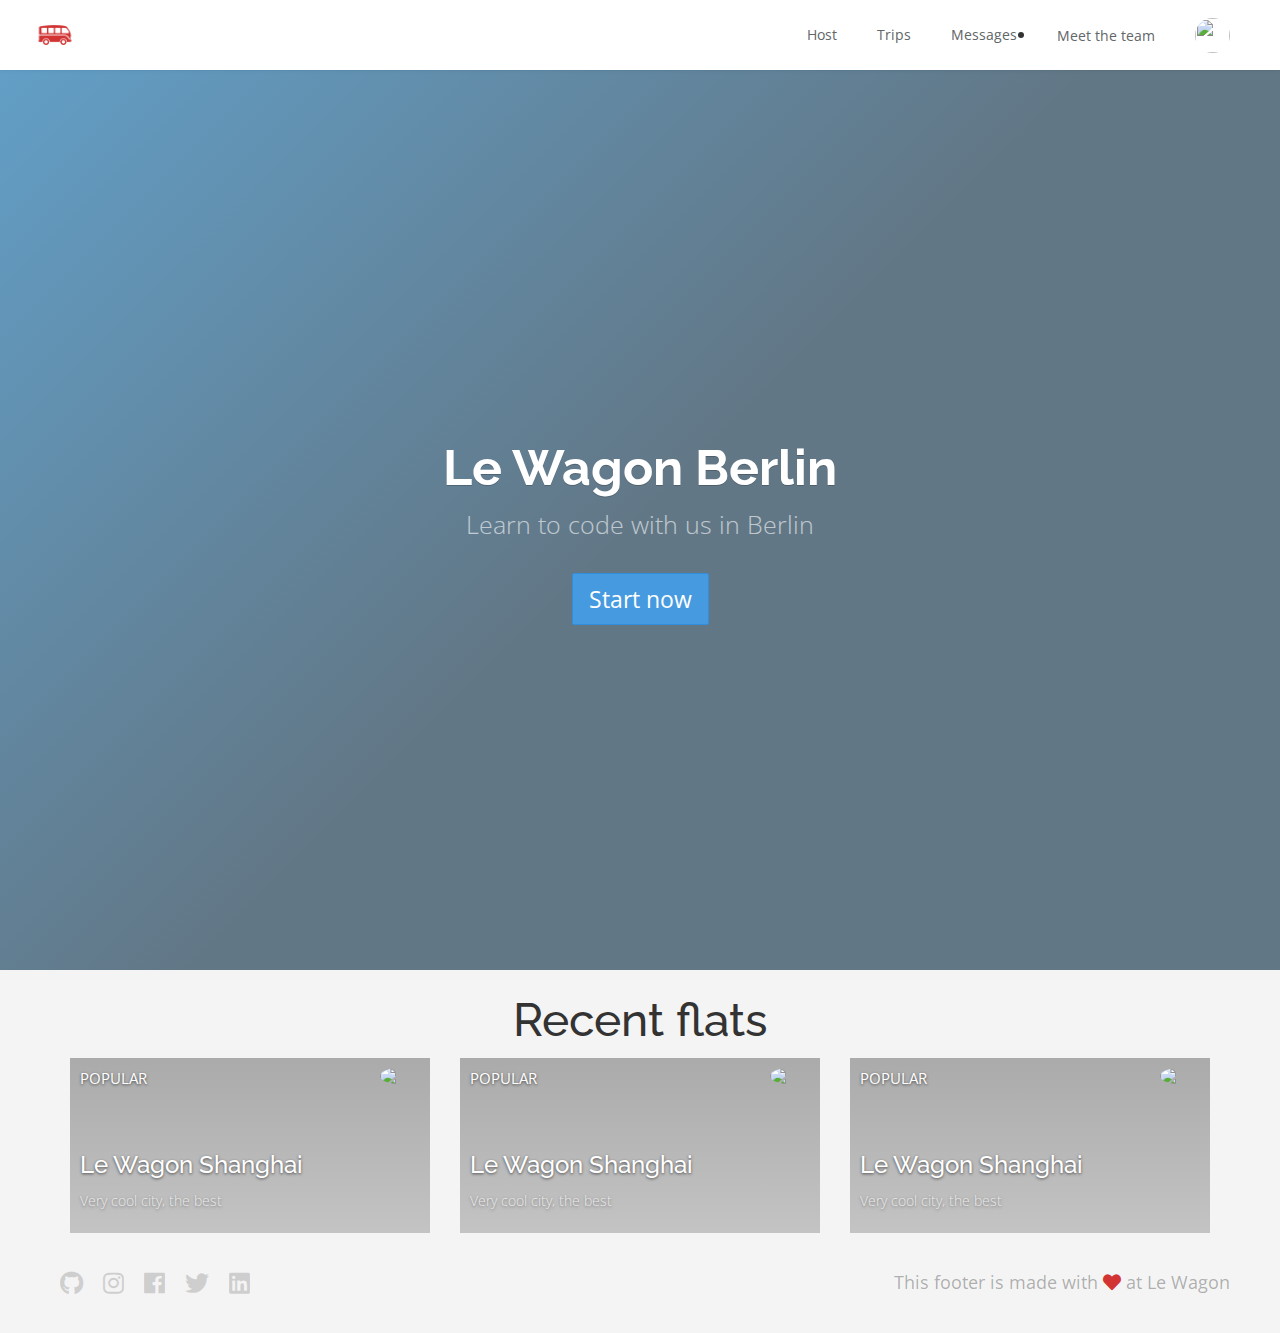
==== commit ef9a2b09: "Automated commit at 2018-10-26 04:40:32 UTC by middleman-deploy 2.0.0-alpha" ====
--- a/index.html
+++ b/index.html
@@ -7,20 +7,127 @@
           content="width=device-width, initial-scale=1, shrink-to-fit=no">
     <!-- Use the title from a page's frontmatter if it has one -->
     <title>Le Wagon - Middleman</title>
-    <link href="stylesheets/application-2da639f4.css" rel="stylesheet" />
+    <link href="stylesheets/application-f4b2069d.css" rel="stylesheet" />
     <script src="javascripts/application-93de88c9.js"></script>
     <link href="images/favicon-f15af148.png" rel="icon" type="image/png" />
   </head>
   <body>
-    <div id="home">
-  <div class="home-content">
-    <img src="images/logo-acc9c0ec.png" width="200" alt="Logo" />
-    <p>
-      Middleman is now running!
-    </p>
-    <p class="about">
-      <a href="about.html">More about this template</a>
-    </p>
+    
+<div class="navbar-wagon">
+  <!-- Logo -->
+  <a href="/" class="navbar-wagon-brand">
+    <img src="images/logo-acc9c0ec.png" alt="logo">
+  </a>
+
+  <!-- Right Navigation -->
+  <div class="navbar-wagon-right hidden-xs hidden-sm">
+
+    <a href="" class="navbar-wagon-item navbar-wagon-link">Host</a>
+    <a href="" class="navbar-wagon-item navbar-wagon-link">Trips</a>
+    <a href="" class="navbar-wagon-item navbar-wagon-link">Messages</a>
+    <li><a href="team.html" class="navbar-wagon-item navbar-wagon-link">Meet the team</a></li>
+
+
+    <!-- Profile picture with dropdown list -->
+    <div class="navbar-wagon-item">
+      <div class="dropdown">
+        <img src="https://kitt.lewagon.com/placeholder/users/ssaunier" class="avatar dropdown-toggle" id="navbar-wagon-menu" data-toggle="dropdown">
+        <ul class="dropdown-menu dropdown-menu-right navbar-wagon-dropdown-menu">
+          <li><a href="#">Profile</a></li>
+          <li><a href="#">Dashboard</a></li>
+          <li><a href="team.html" class="btn btn-primary">Meet the team</a></li>
+          <li><a href="#">Log Out</a></li>
+
+        </ul>
+      </div>
+    </div>
+  </div>
+
+  <!-- Dropdown appearing on mobile only -->
+  <div class="navbar-wagon-item hidden-md hidden-lg">
+    <div class="dropdown">
+      <i class="fa fa-bars dropdown-toggle" data-toggle="dropdown"></i>
+      <ul class="dropdown-menu dropdown-menu-right navbar-wagon-dropdown-menu">
+        <li><a href="#">Host</a></li>
+        <li><a href="#">Trips</a></li>
+        <li><a href="#">Messagese</a></li>
+        <li><a href="team.html" class="btn btn-primary">Meet the team</a></li>
+      </ul>
+    </div>
+  </div>
+</div>
+
+
+
+
+
+
+
+    <div class="banner" style="background-image: linear-gradient(-225deg, rgba(0,101,168,0.6) 0%, rgba(0,36,61,0.6) 50%), url('https://kitt.lewagon.com/placeholder/cities/berlin');">
+  <div class="banner-content">
+    <h1>Le Wagon Berlin</h1>
+    <p>Learn to code with us in Berlin</p>
+    <a class="btn btn-primary btn-lg">Start now</a>
+  </div>
+</div>
+
+
+<div class="container">
+<h1 class="text-center">Recent flats</h1>
+  <div class="row">
+    <div class="col-xs-12 col-sm-4">
+      <!-- insert <div class="card"> -->
+        <div class="card" style="background-image: linear-gradient(rgba(0,0,0,0.3), rgba(0,0,0,0.2)), url('https://kitt.lewagon.com/placeholder/cities/shanghai');">
+          <div class="card-category">Popular</div>
+          <div class="card-description">
+            <h2>Le Wagon Shanghai</h2>
+            <p>Very cool city, the best</p>
+          </div>
+          <img class="card-user" src="https://kitt.lewagon.com/placeholder/users/tgenaitay">
+          <a class="card-link" href="#" ></a>
+        </div>
+
+    </div>
+    <div class="col-xs-12 col-sm-4">
+      <!-- insert <div class="card"> -->
+        <div class="card" style="background-image: linear-gradient(rgba(0,0,0,0.3), rgba(0,0,0,0.2)), url('https://kitt.lewagon.com/placeholder/cities/shanghai');">
+          <div class="card-category">Popular</div>
+          <div class="card-description">
+            <h2>Le Wagon Shanghai</h2>
+            <p>Very cool city, the best</p>
+          </div>
+          <img class="card-user" src="https://kitt.lewagon.com/placeholder/users/tgenaitay">
+          <a class="card-link" href="#" ></a>
+        </div>
+
+    </div>
+    <div class="col-xs-12 col-sm-4">
+      <!-- insert <div class="card"> -->
+        <div class="card" style="background-image: linear-gradient(rgba(0,0,0,0.3), rgba(0,0,0,0.2)), url('https://kitt.lewagon.com/placeholder/cities/shanghai');">
+          <div class="card-category">Popular</div>
+          <div class="card-description">
+            <h2>Le Wagon Shanghai</h2>
+            <p>Very cool city, the best</p>
+          </div>
+          <img class="card-user" src="https://kitt.lewagon.com/placeholder/users/tgenaitay">
+          <a class="card-link" href="#" ></a>
+        </div>
+    </div>
+  </div>
+</div>
+
+    
+
+<div class="footer">
+  <div class="footer-links">
+    <a href="#"><i class="fab fa-github"></i></a>
+    <a href="#"><i class="fab fa-instagram"></i></a>
+    <a href="#"><i class="fab fa-facebook"></i></a>
+    <a href="#"><i class="fab fa-twitter"></i></a>
+    <a href="#"><i class="fab fa-linkedin"></i></a>
+  </div>
+  <div class="footer-copyright">
+    This footer is made with <i class="fa fa-heart"></i> at Le Wagon
   </div>
 </div>
 
--- a/stylesheets/application-f4b2069d.css
+++ b/stylesheets/application-f4b2069d.css
@@ -0,0 +1,8 @@
+@import url("https://fonts.googleapis.com/css?family=Open+Sans:400,300,700|Raleway:400,100,300,700,500");/*!
+ * Bootstrap v3.3.7 (http://getbootstrap.com)
+ * Copyright 2011-2016 Twitter, Inc.
+ * Licensed under MIT (https://github.com/twbs/bootstrap/blob/master/LICENSE)
+ *//*! normalize.css v3.0.3 | MIT License | github.com/necolas/normalize.css */html{font-family:sans-serif;-ms-text-size-adjust:100%;-webkit-text-size-adjust:100%}body{margin:0}article,aside,details,figcaption,figure,footer,header,hgroup,main,menu,nav,section,summary{display:block}audio,canvas,progress,video{display:inline-block;vertical-align:baseline}audio:not([controls]){display:none;height:0}[hidden],template{display:none}a{background-color:transparent}a:active,a:hover{outline:0}abbr[title]{border-bottom:1px dotted}b,strong{font-weight:bold}dfn{font-style:italic}h1{font-size:2em;margin:0.67em 0}mark{background:#ff0;color:#000}small{font-size:80%}sub,sup{font-size:75%;line-height:0;position:relative;vertical-align:baseline}sup{top:-0.5em}sub{bottom:-0.25em}img{border:0}svg:not(:root){overflow:hidden}figure{margin:1em 40px}hr{-webkit-box-sizing:content-box;box-sizing:content-box;height:0}pre{overflow:auto}code,kbd,pre,samp{font-family:monospace, monospace;font-size:1em}button,input,optgroup,select,textarea{color:inherit;font:inherit;margin:0}button{overflow:visible}button,select{text-transform:none}button,html input[type="button"],input[type="reset"],input[type="submit"]{-webkit-appearance:button;cursor:pointer}button[disabled],html input[disabled]{cursor:default}button::-moz-focus-inner,input::-moz-focus-inner{border:0;padding:0}input{line-height:normal}input[type="checkbox"],input[type="radio"]{-webkit-box-sizing:border-box;box-sizing:border-box;padding:0}input[type="number"]::-webkit-inner-spin-button,input[type="number"]::-webkit-outer-spin-button{height:auto}input[type="search"]{-webkit-appearance:textfield;-webkit-box-sizing:content-box;box-sizing:content-box}input[type="search"]::-webkit-search-cancel-button,input[type="search"]::-webkit-search-decoration{-webkit-appearance:none}fieldset{border:1px solid #c0c0c0;margin:0 2px;padding:0.35em 0.625em 0.75em}legend{border:0;padding:0}textarea{overflow:auto}optgroup{font-weight:bold}table{border-collapse:collapse;border-spacing:0}td,th{padding:0}/*! Source: https://github.com/h5bp/html5-boilerplate/blob/master/src/css/main.css */@media print{*,*:before,*:after{background:transparent !important;color:#000 !important;-webkit-box-shadow:none !important;box-shadow:none !important;text-shadow:none !important}a,a:visited{text-decoration:underline}a[href]:after{content:" (" attr(href) ")"}abbr[title]:after{content:" (" attr(title) ")"}a[href^="#"]:after,a[href^="javascript:"]:after{content:""}pre,blockquote{border:1px solid #999;page-break-inside:avoid}thead{display:table-header-group}tr,img{page-break-inside:avoid}img{max-width:100% !important}p,h2,h3{orphans:3;widows:3}h2,h3{page-break-after:avoid}.navbar{display:none}.btn>.caret,.dropup>.btn>.caret{border-top-color:#000 !important}.label{border:1px solid #000}.table{border-collapse:collapse !important}.table td,.table th{background-color:#fff !important}.table-bordered th,.table-bordered td{border:1px solid #ddd !important}}@font-face{font-family:'Glyphicons Halflings';src:url("../assets/bootstrap/glyphicons-halflings-regular-86b6f62b.eot");src:url("../assets/bootstrap/glyphicons-halflings-regular-86b6f62b.eot?#iefix") format("embedded-opentype"),url("../assets/bootstrap/glyphicons-halflings-regular-ca35b697.woff2") format("woff2"),url("../assets/bootstrap/glyphicons-halflings-regular-278e49a8.woff") format("woff"),url("../assets/bootstrap/glyphicons-halflings-regular-44bc1850.ttf") format("truetype"),url("../assets/bootstrap/glyphicons-halflings-regular-de51a849.svg#glyphicons_halflingsregular") format("svg")}.glyphicon{position:relative;top:1px;display:inline-block;font-family:'Glyphicons Halflings';font-style:normal;font-weight:normal;line-height:1;-webkit-font-smoothing:antialiased;-moz-osx-font-smoothing:grayscale}.glyphicon-asterisk:before{content:"\002a"}.glyphicon-plus:before{content:"\002b"}.glyphicon-euro:before,.glyphicon-eur:before{content:"\20ac"}.glyphicon-minus:before{content:"\2212"}.glyphicon-cloud:before{content:"\2601"}.glyphicon-envelope:before{content:"\2709"}.glyphicon-pencil:before{content:"\270f"}.glyphicon-glass:before{content:"\e001"}.glyphicon-music:before{content:"\e002"}.glyphicon-search:before{content:"\e003"}.glyphicon-heart:before{content:"\e005"}.glyphicon-star:before{content:"\e006"}.glyphicon-star-empty:before{content:"\e007"}.glyphicon-user:before{content:"\e008"}.glyphicon-film:before{content:"\e009"}.glyphicon-th-large:before{content:"\e010"}.glyphicon-th:before{content:"\e011"}.glyphicon-th-list:before{content:"\e012"}.glyphicon-ok:before{content:"\e013"}.glyphicon-remove:before{content:"\e014"}.glyphicon-zoom-in:before{content:"\e015"}.glyphicon-zoom-out:before{content:"\e016"}.glyphicon-off:before{content:"\e017"}.glyphicon-signal:before{content:"\e018"}.glyphicon-cog:before{content:"\e019"}.glyphicon-trash:before{content:"\e020"}.glyphicon-home:before{content:"\e021"}.glyphicon-file:before{content:"\e022"}.glyphicon-time:before{content:"\e023"}.glyphicon-road:before{content:"\e024"}.glyphicon-download-alt:before{content:"\e025"}.glyphicon-download:before{content:"\e026"}.glyphicon-upload:before{content:"\e027"}.glyphicon-inbox:before{content:"\e028"}.glyphicon-play-circle:before{content:"\e029"}.glyphicon-repeat:before{content:"\e030"}.glyphicon-refresh:before{content:"\e031"}.glyphicon-list-alt:before{content:"\e032"}.glyphicon-lock:before{content:"\e033"}.glyphicon-flag:before{content:"\e034"}.glyphicon-headphones:before{content:"\e035"}.glyphicon-volume-off:before{content:"\e036"}.glyphicon-volume-down:before{content:"\e037"}.glyphicon-volume-up:before{content:"\e038"}.glyphicon-qrcode:before{content:"\e039"}.glyphicon-barcode:before{content:"\e040"}.glyphicon-tag:before{content:"\e041"}.glyphicon-tags:before{content:"\e042"}.glyphicon-book:before{content:"\e043"}.glyphicon-bookmark:before{content:"\e044"}.glyphicon-print:before{content:"\e045"}.glyphicon-camera:before{content:"\e046"}.glyphicon-font:before{content:"\e047"}.glyphicon-bold:before{content:"\e048"}.glyphicon-italic:before{content:"\e049"}.glyphicon-text-height:before{content:"\e050"}.glyphicon-text-width:before{content:"\e051"}.glyphicon-align-left:before{content:"\e052"}.glyphicon-align-center:before{content:"\e053"}.glyphicon-align-right:before{content:"\e054"}.glyphicon-align-justify:before{content:"\e055"}.glyphicon-list:before{content:"\e056"}.glyphicon-indent-left:before{content:"\e057"}.glyphicon-indent-right:before{content:"\e058"}.glyphicon-facetime-video:before{content:"\e059"}.glyphicon-picture:before{content:"\e060"}.glyphicon-map-marker:before{content:"\e062"}.glyphicon-adjust:before{content:"\e063"}.glyphicon-tint:before{content:"\e064"}.glyphicon-edit:before{content:"\e065"}.glyphicon-share:before{content:"\e066"}.glyphicon-check:before{content:"\e067"}.glyphicon-move:before{content:"\e068"}.glyphicon-step-backward:before{content:"\e069"}.glyphicon-fast-backward:before{content:"\e070"}.glyphicon-backward:before{content:"\e071"}.glyphicon-play:before{content:"\e072"}.glyphicon-pause:before{content:"\e073"}.glyphicon-stop:before{content:"\e074"}.glyphicon-forward:before{content:"\e075"}.glyphicon-fast-forward:before{content:"\e076"}.glyphicon-step-forward:before{content:"\e077"}.glyphicon-eject:before{content:"\e078"}.glyphicon-chevron-left:before{content:"\e079"}.glyphicon-chevron-right:before{content:"\e080"}.glyphicon-plus-sign:before{content:"\e081"}.glyphicon-minus-sign:before{content:"\e082"}.glyphicon-remove-sign:before{content:"\e083"}.glyphicon-ok-sign:before{content:"\e084"}.glyphicon-question-sign:before{content:"\e085"}.glyphicon-info-sign:before{content:"\e086"}.glyphicon-screenshot:before{content:"\e087"}.glyphicon-remove-circle:before{content:"\e088"}.glyphicon-ok-circle:before{content:"\e089"}.glyphicon-ban-circle:before{content:"\e090"}.glyphicon-arrow-left:before{content:"\e091"}.glyphicon-arrow-right:before{content:"\e092"}.glyphicon-arrow-up:before{content:"\e093"}.glyphicon-arrow-down:before{content:"\e094"}.glyphicon-share-alt:before{content:"\e095"}.glyphicon-resize-full:before{content:"\e096"}.glyphicon-resize-small:before{content:"\e097"}.glyphicon-exclamation-sign:before{content:"\e101"}.glyphicon-gift:before{content:"\e102"}.glyphicon-leaf:before{content:"\e103"}.glyphicon-fire:before{content:"\e104"}.glyphicon-eye-open:before{content:"\e105"}.glyphicon-eye-close:before{content:"\e106"}.glyphicon-warning-sign:before{content:"\e107"}.glyphicon-plane:before{content:"\e108"}.glyphicon-calendar:before{content:"\e109"}.glyphicon-random:before{content:"\e110"}.glyphicon-comment:before{content:"\e111"}.glyphicon-magnet:before{content:"\e112"}.glyphicon-chevron-up:before{content:"\e113"}.glyphicon-chevron-down:before{content:"\e114"}.glyphicon-retweet:before{content:"\e115"}.glyphicon-shopping-cart:before{content:"\e116"}.glyphicon-folder-close:before{content:"\e117"}.glyphicon-folder-open:before{content:"\e118"}.glyphicon-resize-vertical:before{content:"\e119"}.glyphicon-resize-horizontal:before{content:"\e120"}.glyphicon-hdd:before{content:"\e121"}.glyphicon-bullhorn:before{content:"\e122"}.glyphicon-bell:before{content:"\e123"}.glyphicon-certificate:before{content:"\e124"}.glyphicon-thumbs-up:before{content:"\e125"}.glyphicon-thumbs-down:before{content:"\e126"}.glyphicon-hand-right:before{content:"\e127"}.glyphicon-hand-left:before{content:"\e128"}.glyphicon-hand-up:before{content:"\e129"}.glyphicon-hand-down:before{content:"\e130"}.glyphicon-circle-arrow-right:before{content:"\e131"}.glyphicon-circle-arrow-left:before{content:"\e132"}.glyphicon-circle-arrow-up:before{content:"\e133"}.glyphicon-circle-arrow-down:before{content:"\e134"}.glyphicon-globe:before{content:"\e135"}.glyphicon-wrench:before{content:"\e136"}.glyphicon-tasks:before{content:"\e137"}.glyphicon-filter:before{content:"\e138"}.glyphicon-briefcase:before{content:"\e139"}.glyphicon-fullscreen:before{content:"\e140"}.glyphicon-dashboard:before{content:"\e141"}.glyphicon-paperclip:before{content:"\e142"}.glyphicon-heart-empty:before{content:"\e143"}.glyphicon-link:before{content:"\e144"}.glyphicon-phone:before{content:"\e145"}.glyphicon-pushpin:before{content:"\e146"}.glyphicon-usd:before{content:"\e148"}.glyphicon-gbp:before{content:"\e149"}.glyphicon-sort:before{content:"\e150"}.glyphicon-sort-by-alphabet:before{content:"\e151"}.glyphicon-sort-by-alphabet-alt:before{content:"\e152"}.glyphicon-sort-by-order:before{content:"\e153"}.glyphicon-sort-by-order-alt:before{content:"\e154"}.glyphicon-sort-by-attributes:before{content:"\e155"}.glyphicon-sort-by-attributes-alt:before{content:"\e156"}.glyphicon-unchecked:before{content:"\e157"}.glyphicon-expand:before{content:"\e158"}.glyphicon-collapse-down:before{content:"\e159"}.glyphicon-collapse-up:before{content:"\e160"}.glyphicon-log-in:before{content:"\e161"}.glyphicon-flash:before{content:"\e162"}.glyphicon-log-out:before{content:"\e163"}.glyphicon-new-window:before{content:"\e164"}.glyphicon-record:before{content:"\e165"}.glyphicon-save:before{content:"\e166"}.glyphicon-open:before{content:"\e167"}.glyphicon-saved:before{content:"\e168"}.glyphicon-import:before{content:"\e169"}.glyphicon-export:before{content:"\e170"}.glyphicon-send:before{content:"\e171"}.glyphicon-floppy-disk:before{content:"\e172"}.glyphicon-floppy-saved:before{content:"\e173"}.glyphicon-floppy-remove:before{content:"\e174"}.glyphicon-floppy-save:before{content:"\e175"}.glyphicon-floppy-open:before{content:"\e176"}.glyphicon-credit-card:before{content:"\e177"}.glyphicon-transfer:before{content:"\e178"}.glyphicon-cutlery:before{content:"\e179"}.glyphicon-header:before{content:"\e180"}.glyphicon-compressed:before{content:"\e181"}.glyphicon-earphone:before{content:"\e182"}.glyphicon-phone-alt:before{content:"\e183"}.glyphicon-tower:before{content:"\e184"}.glyphicon-stats:before{content:"\e185"}.glyphicon-sd-video:before{content:"\e186"}.glyphicon-hd-video:before{content:"\e187"}.glyphicon-subtitles:before{content:"\e188"}.glyphicon-sound-stereo:before{content:"\e189"}.glyphicon-sound-dolby:before{content:"\e190"}.glyphicon-sound-5-1:before{content:"\e191"}.glyphicon-sound-6-1:before{content:"\e192"}.glyphicon-sound-7-1:before{content:"\e193"}.glyphicon-copyright-mark:before{content:"\e194"}.glyphicon-registration-mark:before{content:"\e195"}.glyphicon-cloud-download:before{content:"\e197"}.glyphicon-cloud-upload:before{content:"\e198"}.glyphicon-tree-conifer:before{content:"\e199"}.glyphicon-tree-deciduous:before{content:"\e200"}.glyphicon-cd:before{content:"\e201"}.glyphicon-save-file:before{content:"\e202"}.glyphicon-open-file:before{content:"\e203"}.glyphicon-level-up:before{content:"\e204"}.glyphicon-copy:before{content:"\e205"}.glyphicon-paste:before{content:"\e206"}.glyphicon-alert:before{content:"\e209"}.glyphicon-equalizer:before{content:"\e210"}.glyphicon-king:before{content:"\e211"}.glyphicon-queen:before{content:"\e212"}.glyphicon-pawn:before{content:"\e213"}.glyphicon-bishop:before{content:"\e214"}.glyphicon-knight:before{content:"\e215"}.glyphicon-baby-formula:before{content:"\e216"}.glyphicon-tent:before{content:"\26fa"}.glyphicon-blackboard:before{content:"\e218"}.glyphicon-bed:before{content:"\e219"}.glyphicon-apple:before{content:"\f8ff"}.glyphicon-erase:before{content:"\e221"}.glyphicon-hourglass:before{content:"\231b"}.glyphicon-lamp:before{content:"\e223"}.glyphicon-duplicate:before{content:"\e224"}.glyphicon-piggy-bank:before{content:"\e225"}.glyphicon-scissors:before{content:"\e226"}.glyphicon-bitcoin:before{content:"\e227"}.glyphicon-btc:before{content:"\e227"}.glyphicon-xbt:before{content:"\e227"}.glyphicon-yen:before{content:"\00a5"}.glyphicon-jpy:before{content:"\00a5"}.glyphicon-ruble:before{content:"\20bd"}.glyphicon-rub:before{content:"\20bd"}.glyphicon-scale:before{content:"\e230"}.glyphicon-ice-lolly:before{content:"\e231"}.glyphicon-ice-lolly-tasted:before{content:"\e232"}.glyphicon-education:before{content:"\e233"}.glyphicon-option-horizontal:before{content:"\e234"}.glyphicon-option-vertical:before{content:"\e235"}.glyphicon-menu-hamburger:before{content:"\e236"}.glyphicon-modal-window:before{content:"\e237"}.glyphicon-oil:before{content:"\e238"}.glyphicon-grain:before{content:"\e239"}.glyphicon-sunglasses:before{content:"\e240"}.glyphicon-text-size:before{content:"\e241"}.glyphicon-text-color:before{content:"\e242"}.glyphicon-text-background:before{content:"\e243"}.glyphicon-object-align-top:before{content:"\e244"}.glyphicon-object-align-bottom:before{content:"\e245"}.glyphicon-object-align-horizontal:before{content:"\e246"}.glyphicon-object-align-left:before{content:"\e247"}.glyphicon-object-align-vertical:before{content:"\e248"}.glyphicon-object-align-right:before{content:"\e249"}.glyphicon-triangle-right:before{content:"\e250"}.glyphicon-triangle-left:before{content:"\e251"}.glyphicon-triangle-bottom:before{content:"\e252"}.glyphicon-triangle-top:before{content:"\e253"}.glyphicon-console:before{content:"\e254"}.glyphicon-superscript:before{content:"\e255"}.glyphicon-subscript:before{content:"\e256"}.glyphicon-menu-left:before{content:"\e257"}.glyphicon-menu-right:before{content:"\e258"}.glyphicon-menu-down:before{content:"\e259"}.glyphicon-menu-up:before{content:"\e260"}*{-webkit-box-sizing:border-box;box-sizing:border-box}*:before,*:after{-webkit-box-sizing:border-box;box-sizing:border-box}html{font-size:10px;-webkit-tap-highlight-color:transparent}body{font-family:"Open Sans", "Helvetica", "sans-serif";font-size:18px;line-height:1.42857143;color:#333333;background-color:#F4F4F4}input,button,select,textarea{font-family:inherit;font-size:inherit;line-height:inherit}a{color:#469AE0;text-decoration:none}a:hover,a:focus{color:#1f74ba;text-decoration:underline}a:focus{outline:5px auto -webkit-focus-ring-color;outline-offset:-2px}figure{margin:0}img{vertical-align:middle}.img-responsive{display:block;max-width:100%;height:auto}.img-rounded{border-radius:2px}.img-thumbnail{padding:4px;line-height:1.42857143;background-color:#F4F4F4;border:1px solid #ddd;border-radius:2px;-webkit-transition:all 0.2s ease-in-out;transition:all 0.2s ease-in-out;display:inline-block;max-width:100%;height:auto}.img-circle{border-radius:50%}hr{margin-top:25px;margin-bottom:25px;border:0;border-top:1px solid #eeeeee}.sr-only{position:absolute;width:1px;height:1px;margin:-1px;padding:0;overflow:hidden;clip:rect(0, 0, 0, 0);border:0}.sr-only-focusable:active,.sr-only-focusable:focus{position:static;width:auto;height:auto;margin:0;overflow:visible;clip:auto}[role="button"]{cursor:pointer}h1,h2,h3,h4,h5,h6,.h1,.h2,.h3,.h4,.h5,.h6{font-family:"Raleway", "Helvetica", "sans-serif";font-weight:500;line-height:1.1;color:inherit}h1 small,h1 .small,h2 small,h2 .small,h3 small,h3 .small,h4 small,h4 .small,h5 small,h5 .small,h6 small,h6 .small,.h1 small,.h1 .small,.h2 small,.h2 .small,.h3 small,.h3 .small,.h4 small,.h4 .small,.h5 small,.h5 .small,.h6 small,.h6 .small{font-weight:normal;line-height:1;color:#777777}h1,.h1,h2,.h2,h3,.h3{margin-top:25px;margin-bottom:12.5px}h1 small,h1 .small,.h1 small,.h1 .small,h2 small,h2 .small,.h2 small,.h2 .small,h3 small,h3 .small,.h3 small,.h3 .small{font-size:65%}h4,.h4,h5,.h5,h6,.h6{margin-top:12.5px;margin-bottom:12.5px}h4 small,h4 .small,.h4 small,.h4 .small,h5 small,h5 .small,.h5 small,.h5 .small,h6 small,h6 .small,.h6 small,.h6 .small{font-size:75%}h1,.h1{font-size:46px}h2,.h2{font-size:38px}h3,.h3{font-size:31px}h4,.h4{font-size:23px}h5,.h5{font-size:18px}h6,.h6{font-size:16px}p{margin:0 0 12.5px}.lead{margin-bottom:25px;font-size:20px;font-weight:300;line-height:1.4}@media (min-width: 768px){.lead{font-size:27px}}small,.small{font-size:88%}mark,.mark{background-color:#fcf8e3;padding:.2em}.text-left{text-align:left}.text-right{text-align:right}.text-center{text-align:center}.text-justify{text-align:justify}.text-nowrap{white-space:nowrap}.text-lowercase{text-transform:lowercase}.text-uppercase,.initialism{text-transform:uppercase}.text-capitalize{text-transform:capitalize}.text-muted{color:#777777}.text-primary{color:#469AE0}a.text-primary:hover,a.text-primary:focus{color:#2381d0}.text-success{color:#3c763d}a.text-success:hover,a.text-success:focus{color:#2b542c}.text-info{color:#31708f}a.text-info:hover,a.text-info:focus{color:#245269}.text-warning{color:#8a6d3b}a.text-warning:hover,a.text-warning:focus{color:#66512c}.text-danger{color:#a94442}a.text-danger:hover,a.text-danger:focus{color:#843534}.bg-primary{color:#fff}.bg-primary{background-color:#469AE0}a.bg-primary:hover,a.bg-primary:focus{background-color:#2381d0}.bg-success{background-color:#dff0d8}a.bg-success:hover,a.bg-success:focus{background-color:#c1e2b3}.bg-info{background-color:#d9edf7}a.bg-info:hover,a.bg-info:focus{background-color:#afd9ee}.bg-warning{background-color:#fcf8e3}a.bg-warning:hover,a.bg-warning:focus{background-color:#f7ecb5}.bg-danger{background-color:#f2dede}a.bg-danger:hover,a.bg-danger:focus{background-color:#e4b9b9}.page-header{padding-bottom:11.5px;margin:50px 0 25px;border-bottom:1px solid #eeeeee}ul,ol{margin-top:0;margin-bottom:12.5px}ul ul,ul ol,ol ul,ol ol{margin-bottom:0}.list-unstyled{padding-left:0;list-style:none}.list-inline{padding-left:0;list-style:none;margin-left:-5px}.list-inline>li{display:inline-block;padding-left:5px;padding-right:5px}dl{margin-top:0;margin-bottom:25px}dt,dd{line-height:1.42857143}dt{font-weight:bold}dd{margin-left:0}.dl-horizontal dd:before,.dl-horizontal dd:after{content:" ";display:table}.dl-horizontal dd:after{clear:both}@media (min-width: 768px){.dl-horizontal dt{float:left;width:160px;clear:left;text-align:right;overflow:hidden;text-overflow:ellipsis;white-space:nowrap}.dl-horizontal dd{margin-left:180px}}abbr[title],abbr[data-original-title]{cursor:help;border-bottom:1px dotted #777777}.initialism{font-size:90%}blockquote{padding:12.5px 25px;margin:0 0 25px;font-size:22.5px;border-left:5px solid #eeeeee}blockquote p:last-child,blockquote ul:last-child,blockquote ol:last-child{margin-bottom:0}blockquote footer,blockquote small,blockquote .small{display:block;font-size:80%;line-height:1.42857143;color:#777777}blockquote footer:before,blockquote small:before,blockquote .small:before{content:'\2014 \00A0'}.blockquote-reverse,blockquote.pull-right{padding-right:15px;padding-left:0;border-right:5px solid #eeeeee;border-left:0;text-align:right}.blockquote-reverse footer:before,.blockquote-reverse small:before,.blockquote-reverse .small:before,blockquote.pull-right footer:before,blockquote.pull-right small:before,blockquote.pull-right .small:before{content:''}.blockquote-reverse footer:after,.blockquote-reverse small:after,.blockquote-reverse .small:after,blockquote.pull-right footer:after,blockquote.pull-right small:after,blockquote.pull-right .small:after{content:'\00A0 \2014'}address{margin-bottom:25px;font-style:normal;line-height:1.42857143}code,kbd,pre,samp{font-family:Menlo, Monaco, Consolas, "Courier New", monospace}code{padding:2px 4px;font-size:90%;color:#c7254e;background-color:#f9f2f4;border-radius:2px}kbd{padding:2px 4px;font-size:90%;color:#fff;background-color:#333;border-radius:2px;-webkit-box-shadow:inset 0 -1px 0 rgba(0,0,0,0.25);box-shadow:inset 0 -1px 0 rgba(0,0,0,0.25)}kbd kbd{padding:0;font-size:100%;font-weight:bold;-webkit-box-shadow:none;box-shadow:none}pre{display:block;padding:12px;margin:0 0 12.5px;font-size:17px;line-height:1.42857143;word-break:break-all;word-wrap:break-word;color:#333333;background-color:#f5f5f5;border:1px solid #ccc;border-radius:2px}pre code{padding:0;font-size:inherit;color:inherit;white-space:pre-wrap;background-color:transparent;border-radius:0}.pre-scrollable{max-height:340px;overflow-y:scroll}.container{margin-right:auto;margin-left:auto;padding-left:15px;padding-right:15px}.container:before,.container:after{content:" ";display:table}.container:after{clear:both}@media (min-width: 768px){.container{width:750px}}@media (min-width: 992px){.container{width:970px}}@media (min-width: 1200px){.container{width:1170px}}.container-fluid{margin-right:auto;margin-left:auto;padding-left:15px;padding-right:15px}.container-fluid:before,.container-fluid:after{content:" ";display:table}.container-fluid:after{clear:both}.row{margin-left:-15px;margin-right:-15px}.row:before,.row:after{content:" ";display:table}.row:after{clear:both}.col-xs-1,.col-sm-1,.col-md-1,.col-lg-1,.col-xs-2,.col-sm-2,.col-md-2,.col-lg-2,.col-xs-3,.col-sm-3,.col-md-3,.col-lg-3,.col-xs-4,.col-sm-4,.col-md-4,.col-lg-4,.col-xs-5,.col-sm-5,.col-md-5,.col-lg-5,.col-xs-6,.col-sm-6,.col-md-6,.col-lg-6,.col-xs-7,.col-sm-7,.col-md-7,.col-lg-7,.col-xs-8,.col-sm-8,.col-md-8,.col-lg-8,.col-xs-9,.col-sm-9,.col-md-9,.col-lg-9,.col-xs-10,.col-sm-10,.col-md-10,.col-lg-10,.col-xs-11,.col-sm-11,.col-md-11,.col-lg-11,.col-xs-12,.col-sm-12,.col-md-12,.col-lg-12{position:relative;min-height:1px;padding-left:15px;padding-right:15px}.col-xs-1,.col-xs-2,.col-xs-3,.col-xs-4,.col-xs-5,.col-xs-6,.col-xs-7,.col-xs-8,.col-xs-9,.col-xs-10,.col-xs-11,.col-xs-12{float:left}.col-xs-1{width:8.33333333%}.col-xs-2{width:16.66666667%}.col-xs-3{width:25%}.col-xs-4{width:33.33333333%}.col-xs-5{width:41.66666667%}.col-xs-6{width:50%}.col-xs-7{width:58.33333333%}.col-xs-8{width:66.66666667%}.col-xs-9{width:75%}.col-xs-10{width:83.33333333%}.col-xs-11{width:91.66666667%}.col-xs-12{width:100%}.col-xs-pull-0{right:auto}.col-xs-pull-1{right:8.33333333%}.col-xs-pull-2{right:16.66666667%}.col-xs-pull-3{right:25%}.col-xs-pull-4{right:33.33333333%}.col-xs-pull-5{right:41.66666667%}.col-xs-pull-6{right:50%}.col-xs-pull-7{right:58.33333333%}.col-xs-pull-8{right:66.66666667%}.col-xs-pull-9{right:75%}.col-xs-pull-10{right:83.33333333%}.col-xs-pull-11{right:91.66666667%}.col-xs-pull-12{right:100%}.col-xs-push-0{left:auto}.col-xs-push-1{left:8.33333333%}.col-xs-push-2{left:16.66666667%}.col-xs-push-3{left:25%}.col-xs-push-4{left:33.33333333%}.col-xs-push-5{left:41.66666667%}.col-xs-push-6{left:50%}.col-xs-push-7{left:58.33333333%}.col-xs-push-8{left:66.66666667%}.col-xs-push-9{left:75%}.col-xs-push-10{left:83.33333333%}.col-xs-push-11{left:91.66666667%}.col-xs-push-12{left:100%}.col-xs-offset-0{margin-left:0%}.col-xs-offset-1{margin-left:8.33333333%}.col-xs-offset-2{margin-left:16.66666667%}.col-xs-offset-3{margin-left:25%}.col-xs-offset-4{margin-left:33.33333333%}.col-xs-offset-5{margin-left:41.66666667%}.col-xs-offset-6{margin-left:50%}.col-xs-offset-7{margin-left:58.33333333%}.col-xs-offset-8{margin-left:66.66666667%}.col-xs-offset-9{margin-left:75%}.col-xs-offset-10{margin-left:83.33333333%}.col-xs-offset-11{margin-left:91.66666667%}.col-xs-offset-12{margin-left:100%}@media (min-width: 768px){.col-sm-1,.col-sm-2,.col-sm-3,.col-sm-4,.col-sm-5,.col-sm-6,.col-sm-7,.col-sm-8,.col-sm-9,.col-sm-10,.col-sm-11,.col-sm-12{float:left}.col-sm-1{width:8.33333333%}.col-sm-2{width:16.66666667%}.col-sm-3{width:25%}.col-sm-4{width:33.33333333%}.col-sm-5{width:41.66666667%}.col-sm-6{width:50%}.col-sm-7{width:58.33333333%}.col-sm-8{width:66.66666667%}.col-sm-9{width:75%}.col-sm-10{width:83.33333333%}.col-sm-11{width:91.66666667%}.col-sm-12{width:100%}.col-sm-pull-0{right:auto}.col-sm-pull-1{right:8.33333333%}.col-sm-pull-2{right:16.66666667%}.col-sm-pull-3{right:25%}.col-sm-pull-4{right:33.33333333%}.col-sm-pull-5{right:41.66666667%}.col-sm-pull-6{right:50%}.col-sm-pull-7{right:58.33333333%}.col-sm-pull-8{right:66.66666667%}.col-sm-pull-9{right:75%}.col-sm-pull-10{right:83.33333333%}.col-sm-pull-11{right:91.66666667%}.col-sm-pull-12{right:100%}.col-sm-push-0{left:auto}.col-sm-push-1{left:8.33333333%}.col-sm-push-2{left:16.66666667%}.col-sm-push-3{left:25%}.col-sm-push-4{left:33.33333333%}.col-sm-push-5{left:41.66666667%}.col-sm-push-6{left:50%}.col-sm-push-7{left:58.33333333%}.col-sm-push-8{left:66.66666667%}.col-sm-push-9{left:75%}.col-sm-push-10{left:83.33333333%}.col-sm-push-11{left:91.66666667%}.col-sm-push-12{left:100%}.col-sm-offset-0{margin-left:0%}.col-sm-offset-1{margin-left:8.33333333%}.col-sm-offset-2{margin-left:16.66666667%}.col-sm-offset-3{margin-left:25%}.col-sm-offset-4{margin-left:33.33333333%}.col-sm-offset-5{margin-left:41.66666667%}.col-sm-offset-6{margin-left:50%}.col-sm-offset-7{margin-left:58.33333333%}.col-sm-offset-8{margin-left:66.66666667%}.col-sm-offset-9{margin-left:75%}.col-sm-offset-10{margin-left:83.33333333%}.col-sm-offset-11{margin-left:91.66666667%}.col-sm-offset-12{margin-left:100%}}@media (min-width: 992px){.col-md-1,.col-md-2,.col-md-3,.col-md-4,.col-md-5,.col-md-6,.col-md-7,.col-md-8,.col-md-9,.col-md-10,.col-md-11,.col-md-12{float:left}.col-md-1{width:8.33333333%}.col-md-2{width:16.66666667%}.col-md-3{width:25%}.col-md-4{width:33.33333333%}.col-md-5{width:41.66666667%}.col-md-6{width:50%}.col-md-7{width:58.33333333%}.col-md-8{width:66.66666667%}.col-md-9{width:75%}.col-md-10{width:83.33333333%}.col-md-11{width:91.66666667%}.col-md-12{width:100%}.col-md-pull-0{right:auto}.col-md-pull-1{right:8.33333333%}.col-md-pull-2{right:16.66666667%}.col-md-pull-3{right:25%}.col-md-pull-4{right:33.33333333%}.col-md-pull-5{right:41.66666667%}.col-md-pull-6{right:50%}.col-md-pull-7{right:58.33333333%}.col-md-pull-8{right:66.66666667%}.col-md-pull-9{right:75%}.col-md-pull-10{right:83.33333333%}.col-md-pull-11{right:91.66666667%}.col-md-pull-12{right:100%}.col-md-push-0{left:auto}.col-md-push-1{left:8.33333333%}.col-md-push-2{left:16.66666667%}.col-md-push-3{left:25%}.col-md-push-4{left:33.33333333%}.col-md-push-5{left:41.66666667%}.col-md-push-6{left:50%}.col-md-push-7{left:58.33333333%}.col-md-push-8{left:66.66666667%}.col-md-push-9{left:75%}.col-md-push-10{left:83.33333333%}.col-md-push-11{left:91.66666667%}.col-md-push-12{left:100%}.col-md-offset-0{margin-left:0%}.col-md-offset-1{margin-left:8.33333333%}.col-md-offset-2{margin-left:16.66666667%}.col-md-offset-3{margin-left:25%}.col-md-offset-4{margin-left:33.33333333%}.col-md-offset-5{margin-left:41.66666667%}.col-md-offset-6{margin-left:50%}.col-md-offset-7{margin-left:58.33333333%}.col-md-offset-8{margin-left:66.66666667%}.col-md-offset-9{margin-left:75%}.col-md-offset-10{margin-left:83.33333333%}.col-md-offset-11{margin-left:91.66666667%}.col-md-offset-12{margin-left:100%}}@media (min-width: 1200px){.col-lg-1,.col-lg-2,.col-lg-3,.col-lg-4,.col-lg-5,.col-lg-6,.col-lg-7,.col-lg-8,.col-lg-9,.col-lg-10,.col-lg-11,.col-lg-12{float:left}.col-lg-1{width:8.33333333%}.col-lg-2{width:16.66666667%}.col-lg-3{width:25%}.col-lg-4{width:33.33333333%}.col-lg-5{width:41.66666667%}.col-lg-6{width:50%}.col-lg-7{width:58.33333333%}.col-lg-8{width:66.66666667%}.col-lg-9{width:75%}.col-lg-10{width:83.33333333%}.col-lg-11{width:91.66666667%}.col-lg-12{width:100%}.col-lg-pull-0{right:auto}.col-lg-pull-1{right:8.33333333%}.col-lg-pull-2{right:16.66666667%}.col-lg-pull-3{right:25%}.col-lg-pull-4{right:33.33333333%}.col-lg-pull-5{right:41.66666667%}.col-lg-pull-6{right:50%}.col-lg-pull-7{right:58.33333333%}.col-lg-pull-8{right:66.66666667%}.col-lg-pull-9{right:75%}.col-lg-pull-10{right:83.33333333%}.col-lg-pull-11{right:91.66666667%}.col-lg-pull-12{right:100%}.col-lg-push-0{left:auto}.col-lg-push-1{left:8.33333333%}.col-lg-push-2{left:16.66666667%}.col-lg-push-3{left:25%}.col-lg-push-4{left:33.33333333%}.col-lg-push-5{left:41.66666667%}.col-lg-push-6{left:50%}.col-lg-push-7{left:58.33333333%}.col-lg-push-8{left:66.66666667%}.col-lg-push-9{left:75%}.col-lg-push-10{left:83.33333333%}.col-lg-push-11{left:91.66666667%}.col-lg-push-12{left:100%}.col-lg-offset-0{margin-left:0%}.col-lg-offset-1{margin-left:8.33333333%}.col-lg-offset-2{margin-left:16.66666667%}.col-lg-offset-3{margin-left:25%}.col-lg-offset-4{margin-left:33.33333333%}.col-lg-offset-5{margin-left:41.66666667%}.col-lg-offset-6{margin-left:50%}.col-lg-offset-7{margin-left:58.33333333%}.col-lg-offset-8{margin-left:66.66666667%}.col-lg-offset-9{margin-left:75%}.col-lg-offset-10{margin-left:83.33333333%}.col-lg-offset-11{margin-left:91.66666667%}.col-lg-offset-12{margin-left:100%}}table{background-color:transparent}caption{padding-top:8px;padding-bottom:8px;color:#777777;text-align:left}th{text-align:left}.table{width:100%;max-width:100%;margin-bottom:25px}.table>thead>tr>th,.table>thead>tr>td,.table>tbody>tr>th,.table>tbody>tr>td,.table>tfoot>tr>th,.table>tfoot>tr>td{padding:8px;line-height:1.42857143;vertical-align:top;border-top:1px solid #ddd}.table>thead>tr>th{vertical-align:bottom;border-bottom:2px solid #ddd}.table>caption+thead>tr:first-child>th,.table>caption+thead>tr:first-child>td,.table>colgroup+thead>tr:first-child>th,.table>colgroup+thead>tr:first-child>td,.table>thead:first-child>tr:first-child>th,.table>thead:first-child>tr:first-child>td{border-top:0}.table>tbody+tbody{border-top:2px solid #ddd}.table .table{background-color:#F4F4F4}.table-condensed>thead>tr>th,.table-condensed>thead>tr>td,.table-condensed>tbody>tr>th,.table-condensed>tbody>tr>td,.table-condensed>tfoot>tr>th,.table-condensed>tfoot>tr>td{padding:5px}.table-bordered{border:1px solid #ddd}.table-bordered>thead>tr>th,.table-bordered>thead>tr>td,.table-bordered>tbody>tr>th,.table-bordered>tbody>tr>td,.table-bordered>tfoot>tr>th,.table-bordered>tfoot>tr>td{border:1px solid #ddd}.table-bordered>thead>tr>th,.table-bordered>thead>tr>td{border-bottom-width:2px}.table-striped>tbody>tr:nth-of-type(odd){background-color:#f9f9f9}.table-hover>tbody>tr:hover{background-color:#f5f5f5}table col[class*="col-"]{position:static;float:none;display:table-column}table td[class*="col-"],table th[class*="col-"]{position:static;float:none;display:table-cell}.table>thead>tr>td.active,.table>thead>tr>th.active,.table>thead>tr.active>td,.table>thead>tr.active>th,.table>tbody>tr>td.active,.table>tbody>tr>th.active,.table>tbody>tr.active>td,.table>tbody>tr.active>th,.table>tfoot>tr>td.active,.table>tfoot>tr>th.active,.table>tfoot>tr.active>td,.table>tfoot>tr.active>th{background-color:#f5f5f5}.table-hover>tbody>tr>td.active:hover,.table-hover>tbody>tr>th.active:hover,.table-hover>tbody>tr.active:hover>td,.table-hover>tbody>tr:hover>.active,.table-hover>tbody>tr.active:hover>th{background-color:#e8e8e8}.table>thead>tr>td.success,.table>thead>tr>th.success,.table>thead>tr.success>td,.table>thead>tr.success>th,.table>tbody>tr>td.success,.table>tbody>tr>th.success,.table>tbody>tr.success>td,.table>tbody>tr.success>th,.table>tfoot>tr>td.success,.table>tfoot>tr>th.success,.table>tfoot>tr.success>td,.table>tfoot>tr.success>th{background-color:#dff0d8}.table-hover>tbody>tr>td.success:hover,.table-hover>tbody>tr>th.success:hover,.table-hover>tbody>tr.success:hover>td,.table-hover>tbody>tr:hover>.success,.table-hover>tbody>tr.success:hover>th{background-color:#d0e9c6}.table>thead>tr>td.info,.table>thead>tr>th.info,.table>thead>tr.info>td,.table>thead>tr.info>th,.table>tbody>tr>td.info,.table>tbody>tr>th.info,.table>tbody>tr.info>td,.table>tbody>tr.info>th,.table>tfoot>tr>td.info,.table>tfoot>tr>th.info,.table>tfoot>tr.info>td,.table>tfoot>tr.info>th{background-color:#d9edf7}.table-hover>tbody>tr>td.info:hover,.table-hover>tbody>tr>th.info:hover,.table-hover>tbody>tr.info:hover>td,.table-hover>tbody>tr:hover>.info,.table-hover>tbody>tr.info:hover>th{background-color:#c4e3f3}.table>thead>tr>td.warning,.table>thead>tr>th.warning,.table>thead>tr.warning>td,.table>thead>tr.warning>th,.table>tbody>tr>td.warning,.table>tbody>tr>th.warning,.table>tbody>tr.warning>td,.table>tbody>tr.warning>th,.table>tfoot>tr>td.warning,.table>tfoot>tr>th.warning,.table>tfoot>tr.warning>td,.table>tfoot>tr.warning>th{background-color:#fcf8e3}.table-hover>tbody>tr>td.warning:hover,.table-hover>tbody>tr>th.warning:hover,.table-hover>tbody>tr.warning:hover>td,.table-hover>tbody>tr:hover>.warning,.table-hover>tbody>tr.warning:hover>th{background-color:#faf2cc}.table>thead>tr>td.danger,.table>thead>tr>th.danger,.table>thead>tr.danger>td,.table>thead>tr.danger>th,.table>tbody>tr>td.danger,.table>tbody>tr>th.danger,.table>tbody>tr.danger>td,.table>tbody>tr.danger>th,.table>tfoot>tr>td.danger,.table>tfoot>tr>th.danger,.table>tfoot>tr.danger>td,.table>tfoot>tr.danger>th{background-color:#f2dede}.table-hover>tbody>tr>td.danger:hover,.table-hover>tbody>tr>th.danger:hover,.table-hover>tbody>tr.danger:hover>td,.table-hover>tbody>tr:hover>.danger,.table-hover>tbody>tr.danger:hover>th{background-color:#ebcccc}.table-responsive{overflow-x:auto;min-height:0.01%}@media screen and (max-width: 767px){.table-responsive{width:100%;margin-bottom:18.75px;overflow-y:hidden;-ms-overflow-style:-ms-autohiding-scrollbar;border:1px solid #ddd}.table-responsive>.table{margin-bottom:0}.table-responsive>.table>thead>tr>th,.table-responsive>.table>thead>tr>td,.table-responsive>.table>tbody>tr>th,.table-responsive>.table>tbody>tr>td,.table-responsive>.table>tfoot>tr>th,.table-responsive>.table>tfoot>tr>td{white-space:nowrap}.table-responsive>.table-bordered{border:0}.table-responsive>.table-bordered>thead>tr>th:first-child,.table-responsive>.table-bordered>thead>tr>td:first-child,.table-responsive>.table-bordered>tbody>tr>th:first-child,.table-responsive>.table-bordered>tbody>tr>td:first-child,.table-responsive>.table-bordered>tfoot>tr>th:first-child,.table-responsive>.table-bordered>tfoot>tr>td:first-child{border-left:0}.table-responsive>.table-bordered>thead>tr>th:last-child,.table-responsive>.table-bordered>thead>tr>td:last-child,.table-responsive>.table-bordered>tbody>tr>th:last-child,.table-responsive>.table-bordered>tbody>tr>td:last-child,.table-responsive>.table-bordered>tfoot>tr>th:last-child,.table-responsive>.table-bordered>tfoot>tr>td:last-child{border-right:0}.table-responsive>.table-bordered>tbody>tr:last-child>th,.table-responsive>.table-bordered>tbody>tr:last-child>td,.table-responsive>.table-bordered>tfoot>tr:last-child>th,.table-responsive>.table-bordered>tfoot>tr:last-child>td{border-bottom:0}}fieldset{padding:0;margin:0;border:0;min-width:0}legend{display:block;width:100%;padding:0;margin-bottom:25px;font-size:27px;line-height:inherit;color:#333333;border:0;border-bottom:1px solid #e5e5e5}label{display:inline-block;max-width:100%;margin-bottom:5px;font-weight:bold}input[type="search"]{-webkit-box-sizing:border-box;box-sizing:border-box}input[type="radio"],input[type="checkbox"]{margin:4px 0 0;margin-top:1px \9;line-height:normal}input[type="file"]{display:block}input[type="range"]{display:block;width:100%}select[multiple],select[size]{height:auto}input[type="file"]:focus,input[type="radio"]:focus,input[type="checkbox"]:focus{outline:5px auto -webkit-focus-ring-color;outline-offset:-2px}output{display:block;padding-top:7px;font-size:18px;line-height:1.42857143;color:#000000}.form-control{display:block;width:100%;height:39px;padding:6px 12px;font-size:18px;line-height:1.42857143;color:#000000;background-color:#fff;background-image:none;border:1px solid #ccc;border-radius:2px;-webkit-box-shadow:inset 0 1px 1px rgba(0,0,0,0.075);box-shadow:inset 0 1px 1px rgba(0,0,0,0.075);-webkit-transition:border-color ease-in-out 0.15s, box-shadow ease-in-out 0.15s;-webkit-transition:border-color ease-in-out 0.15s, -webkit-box-shadow ease-in-out 0.15s;transition:border-color ease-in-out 0.15s, -webkit-box-shadow ease-in-out 0.15s;transition:border-color ease-in-out 0.15s, box-shadow ease-in-out 0.15s;transition:border-color ease-in-out 0.15s, box-shadow ease-in-out 0.15s, -webkit-box-shadow ease-in-out 0.15s}.form-control:focus{border-color:#66afe9;outline:0;-webkit-box-shadow:inset 0 1px 1px rgba(0,0,0,0.075),0 0 8px rgba(102,175,233,0.6);box-shadow:inset 0 1px 1px rgba(0,0,0,0.075),0 0 8px rgba(102,175,233,0.6)}.form-control::-moz-placeholder{color:#999;opacity:1}.form-control:-ms-input-placeholder{color:#999}.form-control::-webkit-input-placeholder{color:#999}.form-control::-ms-expand{border:0;background-color:transparent}.form-control[disabled],.form-control[readonly],fieldset[disabled] .form-control{background-color:#eeeeee;opacity:1}.form-control[disabled],fieldset[disabled] .form-control{cursor:not-allowed}textarea.form-control{height:auto}input[type="search"]{-webkit-appearance:none}@media screen and (-webkit-min-device-pixel-ratio: 0){input[type="date"].form-control,input[type="time"].form-control,input[type="datetime-local"].form-control,input[type="month"].form-control{line-height:39px}input[type="date"].input-sm,.input-group-sm>input[type="date"].form-control,.input-group-sm>input[type="date"].input-group-addon,.input-group-sm>.input-group-btn>input[type="date"].btn,.input-group-sm input[type="date"],input[type="time"].input-sm,.input-group-sm>input[type="time"].form-control,.input-group-sm>input[type="time"].input-group-addon,.input-group-sm>.input-group-btn>input[type="time"].btn,.input-group-sm input[type="time"],input[type="datetime-local"].input-sm,.input-group-sm>input[type="datetime-local"].form-control,.input-group-sm>input[type="datetime-local"].input-group-addon,.input-group-sm>.input-group-btn>input[type="datetime-local"].btn,.input-group-sm input[type="datetime-local"],input[type="month"].input-sm,.input-group-sm>input[type="month"].form-control,.input-group-sm>input[type="month"].input-group-addon,.input-group-sm>.input-group-btn>input[type="month"].btn,.input-group-sm input[type="month"]{line-height:36px}input[type="date"].input-lg,.input-group-lg>input[type="date"].form-control,.input-group-lg>input[type="date"].input-group-addon,.input-group-lg>.input-group-btn>input[type="date"].btn,.input-group-lg input[type="date"],input[type="time"].input-lg,.input-group-lg>input[type="time"].form-control,.input-group-lg>input[type="time"].input-group-addon,.input-group-lg>.input-group-btn>input[type="time"].btn,.input-group-lg input[type="time"],input[type="datetime-local"].input-lg,.input-group-lg>input[type="datetime-local"].form-control,.input-group-lg>input[type="datetime-local"].input-group-addon,.input-group-lg>.input-group-btn>input[type="datetime-local"].btn,.input-group-lg input[type="datetime-local"],input[type="month"].input-lg,.input-group-lg>input[type="month"].form-control,.input-group-lg>input[type="month"].input-group-addon,.input-group-lg>.input-group-btn>input[type="month"].btn,.input-group-lg input[type="month"]{line-height:53px}}.form-group{margin-bottom:15px}.radio,.checkbox{position:relative;display:block;margin-top:10px;margin-bottom:10px}.radio label,.checkbox label{min-height:25px;padding-left:20px;margin-bottom:0;font-weight:normal;cursor:pointer}.radio input[type="radio"],.radio-inline input[type="radio"],.checkbox input[type="checkbox"],.checkbox-inline input[type="checkbox"]{position:absolute;margin-left:-20px;margin-top:4px \9}.radio+.radio,.checkbox+.checkbox{margin-top:-5px}.radio-inline,.checkbox-inline{position:relative;display:inline-block;padding-left:20px;margin-bottom:0;vertical-align:middle;font-weight:normal;cursor:pointer}.radio-inline+.radio-inline,.checkbox-inline+.checkbox-inline{margin-top:0;margin-left:10px}input[type="radio"][disabled],input[type="radio"].disabled,fieldset[disabled] input[type="radio"],input[type="checkbox"][disabled],input[type="checkbox"].disabled,fieldset[disabled] input[type="checkbox"]{cursor:not-allowed}.radio-inline.disabled,fieldset[disabled] .radio-inline,.checkbox-inline.disabled,fieldset[disabled] .checkbox-inline{cursor:not-allowed}.radio.disabled label,fieldset[disabled] .radio label,.checkbox.disabled label,fieldset[disabled] .checkbox label{cursor:not-allowed}.form-control-static{padding-top:7px;padding-bottom:7px;margin-bottom:0;min-height:43px}.form-control-static.input-lg,.input-group-lg>.form-control-static.form-control,.input-group-lg>.form-control-static.input-group-addon,.input-group-lg>.input-group-btn>.form-control-static.btn,.form-control-static.input-sm,.input-group-sm>.form-control-static.form-control,.input-group-sm>.form-control-static.input-group-addon,.input-group-sm>.input-group-btn>.form-control-static.btn{padding-left:0;padding-right:0}.input-sm,.input-group-sm>.form-control,.input-group-sm>.input-group-addon,.input-group-sm>.input-group-btn>.btn{height:36px;padding:5px 10px;font-size:16px;line-height:1.5;border-radius:2px}select.input-sm,.input-group-sm>select.form-control,.input-group-sm>select.input-group-addon,.input-group-sm>.input-group-btn>select.btn{height:36px;line-height:36px}textarea.input-sm,.input-group-sm>textarea.form-control,.input-group-sm>textarea.input-group-addon,.input-group-sm>.input-group-btn>textarea.btn,select[multiple].input-sm,.input-group-sm>select[multiple].form-control,.input-group-sm>select[multiple].input-group-addon,.input-group-sm>.input-group-btn>select[multiple].btn{height:auto}.form-group-sm .form-control{height:36px;padding:5px 10px;font-size:16px;line-height:1.5;border-radius:2px}.form-group-sm select.form-control{height:36px;line-height:36px}.form-group-sm textarea.form-control,.form-group-sm select[multiple].form-control{height:auto}.form-group-sm .form-control-static{height:36px;min-height:41px;padding:6px 10px;font-size:16px;line-height:1.5}.input-lg,.input-group-lg>.form-control,.input-group-lg>.input-group-addon,.input-group-lg>.input-group-btn>.btn{height:53px;padding:10px 16px;font-size:23px;line-height:1.3333333;border-radius:2px}select.input-lg,.input-group-lg>select.form-control,.input-group-lg>select.input-group-addon,.input-group-lg>.input-group-btn>select.btn{height:53px;line-height:53px}textarea.input-lg,.input-group-lg>textarea.form-control,.input-group-lg>textarea.input-group-addon,.input-group-lg>.input-group-btn>textarea.btn,select[multiple].input-lg,.input-group-lg>select[multiple].form-control,.input-group-lg>select[multiple].input-group-addon,.input-group-lg>.input-group-btn>select[multiple].btn{height:auto}.form-group-lg .form-control{height:53px;padding:10px 16px;font-size:23px;line-height:1.3333333;border-radius:2px}.form-group-lg select.form-control{height:53px;line-height:53px}.form-group-lg textarea.form-control,.form-group-lg select[multiple].form-control{height:auto}.form-group-lg .form-control-static{height:53px;min-height:48px;padding:11px 16px;font-size:23px;line-height:1.3333333}.has-feedback{position:relative}.has-feedback .form-control{padding-right:48.75px}.form-control-feedback{position:absolute;top:0;right:0;z-index:2;display:block;width:39px;height:39px;line-height:39px;text-align:center;pointer-events:none}.input-lg+.form-control-feedback,.input-group-lg>.form-control+.form-control-feedback,.input-group-lg>.input-group-addon+.form-control-feedback,.input-group-lg>.input-group-btn>.btn+.form-control-feedback,.input-group-lg+.form-control-feedback,.form-group-lg .form-control+.form-control-feedback{width:53px;height:53px;line-height:53px}.input-sm+.form-control-feedback,.input-group-sm>.form-control+.form-control-feedback,.input-group-sm>.input-group-addon+.form-control-feedback,.input-group-sm>.input-group-btn>.btn+.form-control-feedback,.input-group-sm+.form-control-feedback,.form-group-sm .form-control+.form-control-feedback{width:36px;height:36px;line-height:36px}.has-success .help-block,.has-success .control-label,.has-success .radio,.has-success .checkbox,.has-success .radio-inline,.has-success .checkbox-inline,.has-success.radio label,.has-success.checkbox label,.has-success.radio-inline label,.has-success.checkbox-inline label{color:#3c763d}.has-success .form-control{border-color:#3c763d;-webkit-box-shadow:inset 0 1px 1px rgba(0,0,0,0.075);box-shadow:inset 0 1px 1px rgba(0,0,0,0.075)}.has-success .form-control:focus{border-color:#2b542c;-webkit-box-shadow:inset 0 1px 1px rgba(0,0,0,0.075),0 0 6px #67b168;box-shadow:inset 0 1px 1px rgba(0,0,0,0.075),0 0 6px #67b168}.has-success .input-group-addon{color:#3c763d;border-color:#3c763d;background-color:#dff0d8}.has-success .form-control-feedback{color:#3c763d}.has-warning .help-block,.has-warning .control-label,.has-warning .radio,.has-warning .checkbox,.has-warning .radio-inline,.has-warning .checkbox-inline,.has-warning.radio label,.has-warning.checkbox label,.has-warning.radio-inline label,.has-warning.checkbox-inline label{color:#8a6d3b}.has-warning .form-control{border-color:#8a6d3b;-webkit-box-shadow:inset 0 1px 1px rgba(0,0,0,0.075);box-shadow:inset 0 1px 1px rgba(0,0,0,0.075)}.has-warning .form-control:focus{border-color:#66512c;-webkit-box-shadow:inset 0 1px 1px rgba(0,0,0,0.075),0 0 6px #c0a16b;box-shadow:inset 0 1px 1px rgba(0,0,0,0.075),0 0 6px #c0a16b}.has-warning .input-group-addon{color:#8a6d3b;border-color:#8a6d3b;background-color:#fcf8e3}.has-warning .form-control-feedback{color:#8a6d3b}.has-error .help-block,.has-error .control-label,.has-error .radio,.has-error .checkbox,.has-error .radio-inline,.has-error .checkbox-inline,.has-error.radio label,.has-error.checkbox label,.has-error.radio-inline label,.has-error.checkbox-inline label{color:#a94442}.has-error .form-control{border-color:#a94442;-webkit-box-shadow:inset 0 1px 1px rgba(0,0,0,0.075);box-shadow:inset 0 1px 1px rgba(0,0,0,0.075)}.has-error .form-control:focus{border-color:#843534;-webkit-box-shadow:inset 0 1px 1px rgba(0,0,0,0.075),0 0 6px #ce8483;box-shadow:inset 0 1px 1px rgba(0,0,0,0.075),0 0 6px #ce8483}.has-error .input-group-addon{color:#a94442;border-color:#a94442;background-color:#f2dede}.has-error .form-control-feedback{color:#a94442}.has-feedback label ~ .form-control-feedback{top:30px}.has-feedback label.sr-only ~ .form-control-feedback{top:0}.help-block{display:block;margin-top:5px;margin-bottom:10px;color:#737373}@media (min-width: 768px){.form-inline .form-group{display:inline-block;margin-bottom:0;vertical-align:middle}.form-inline .form-control{display:inline-block;width:auto;vertical-align:middle}.form-inline .form-control-static{display:inline-block}.form-inline .input-group{display:inline-table;vertical-align:middle}.form-inline .input-group .input-group-addon,.form-inline .input-group .input-group-btn,.form-inline .input-group .form-control{width:auto}.form-inline .input-group>.form-control{width:100%}.form-inline .control-label{margin-bottom:0;vertical-align:middle}.form-inline .radio,.form-inline .checkbox{display:inline-block;margin-top:0;margin-bottom:0;vertical-align:middle}.form-inline .radio label,.form-inline .checkbox label{padding-left:0}.form-inline .radio input[type="radio"],.form-inline .checkbox input[type="checkbox"]{position:relative;margin-left:0}.form-inline .has-feedback .form-control-feedback{top:0}}.form-horizontal .radio,.form-horizontal .checkbox,.form-horizontal .radio-inline,.form-horizontal .checkbox-inline{margin-top:0;margin-bottom:0;padding-top:7px}.form-horizontal .radio,.form-horizontal .checkbox{min-height:32px}.form-horizontal .form-group{margin-left:-15px;margin-right:-15px}.form-horizontal .form-group:before,.form-horizontal .form-group:after{content:" ";display:table}.form-horizontal .form-group:after{clear:both}@media (min-width: 768px){.form-horizontal .control-label{text-align:right;margin-bottom:0;padding-top:7px}}.form-horizontal .has-feedback .form-control-feedback{right:15px}@media (min-width: 768px){.form-horizontal .form-group-lg .control-label{padding-top:11px;font-size:23px}}@media (min-width: 768px){.form-horizontal .form-group-sm .control-label{padding-top:6px;font-size:16px}}.btn{display:inline-block;margin-bottom:0;font-weight:normal;text-align:center;vertical-align:middle;-ms-touch-action:manipulation;touch-action:manipulation;cursor:pointer;background-image:none;border:1px solid transparent;white-space:nowrap;padding:6px 12px;font-size:18px;line-height:1.42857143;border-radius:2px;-webkit-user-select:none;-moz-user-select:none;-ms-user-select:none;user-select:none}.btn:focus,.btn.focus,.btn:active:focus,.btn:active.focus,.btn.active:focus,.btn.active.focus{outline:5px auto -webkit-focus-ring-color;outline-offset:-2px}.btn:hover,.btn:focus,.btn.focus{color:#333;text-decoration:none}.btn:active,.btn.active{outline:0;background-image:none;-webkit-box-shadow:inset 0 3px 5px rgba(0,0,0,0.125);box-shadow:inset 0 3px 5px rgba(0,0,0,0.125)}.btn.disabled,.btn[disabled],fieldset[disabled] .btn{cursor:not-allowed;opacity:0.65;filter:alpha(opacity=65);-webkit-box-shadow:none;box-shadow:none}a.btn.disabled,fieldset[disabled] a.btn{pointer-events:none}.btn-default{color:#333;background-color:#fff;border-color:#ccc}.btn-default:focus,.btn-default.focus{color:#333;background-color:#e6e6e6;border-color:#8c8c8c}.btn-default:hover{color:#333;background-color:#e6e6e6;border-color:#adadad}.btn-default:active,.btn-default.active,.open>.btn-default.dropdown-toggle{color:#333;background-color:#e6e6e6;border-color:#adadad}.btn-default:active:hover,.btn-default:active:focus,.btn-default:active.focus,.btn-default.active:hover,.btn-default.active:focus,.btn-default.active.focus,.open>.btn-default.dropdown-toggle:hover,.open>.btn-default.dropdown-toggle:focus,.open>.btn-default.dropdown-toggle.focus{color:#333;background-color:#d4d4d4;border-color:#8c8c8c}.btn-default:active,.btn-default.active,.open>.btn-default.dropdown-toggle{background-image:none}.btn-default.disabled:hover,.btn-default.disabled:focus,.btn-default.disabled.focus,.btn-default[disabled]:hover,.btn-default[disabled]:focus,.btn-default[disabled].focus,fieldset[disabled] .btn-default:hover,fieldset[disabled] .btn-default:focus,fieldset[disabled] .btn-default.focus{background-color:#fff;border-color:#ccc}.btn-default .badge{color:#fff;background-color:#333}.btn-primary{color:#fff;background-color:#469AE0;border-color:#308edc}.btn-primary:focus,.btn-primary.focus{color:#fff;background-color:#2381d0;border-color:#144b79}.btn-primary:hover{color:#fff;background-color:#2381d0;border-color:#1e6eb2}.btn-primary:active,.btn-primary.active,.open>.btn-primary.dropdown-toggle{color:#fff;background-color:#2381d0;border-color:#1e6eb2}.btn-primary:active:hover,.btn-primary:active:focus,.btn-primary:active.focus,.btn-primary.active:hover,.btn-primary.active:focus,.btn-primary.active.focus,.open>.btn-primary.dropdown-toggle:hover,.open>.btn-primary.dropdown-toggle:focus,.open>.btn-primary.dropdown-toggle.focus{color:#fff;background-color:#1e6eb2;border-color:#144b79}.btn-primary:active,.btn-primary.active,.open>.btn-primary.dropdown-toggle{background-image:none}.btn-primary.disabled:hover,.btn-primary.disabled:focus,.btn-primary.disabled.focus,.btn-primary[disabled]:hover,.btn-primary[disabled]:focus,.btn-primary[disabled].focus,fieldset[disabled] .btn-primary:hover,fieldset[disabled] .btn-primary:focus,fieldset[disabled] .btn-primary.focus{background-color:#469AE0;border-color:#308edc}.btn-primary .badge{color:#469AE0;background-color:#fff}.btn-success{color:#fff;background-color:#32B796;border-color:#2da386}.btn-success:focus,.btn-success.focus{color:#fff;background-color:#278f75;border-color:#113f34}.btn-success:hover{color:#fff;background-color:#278f75;border-color:#1f735e}.btn-success:active,.btn-success.active,.open>.btn-success.dropdown-toggle{color:#fff;background-color:#278f75;border-color:#1f735e}.btn-success:active:hover,.btn-success:active:focus,.btn-success:active.focus,.btn-success.active:hover,.btn-success.active:focus,.btn-success.active.focus,.open>.btn-success.dropdown-toggle:hover,.open>.btn-success.dropdown-toggle:focus,.open>.btn-success.dropdown-toggle.focus{color:#fff;background-color:#1f735e;border-color:#113f34}.btn-success:active,.btn-success.active,.open>.btn-success.dropdown-toggle{background-image:none}.btn-success.disabled:hover,.btn-success.disabled:focus,.btn-success.disabled.focus,.btn-success[disabled]:hover,.btn-success[disabled]:focus,.btn-success[disabled].focus,fieldset[disabled] .btn-success:hover,fieldset[disabled] .btn-success:focus,fieldset[disabled] .btn-success.focus{background-color:#32B796;border-color:#2da386}.btn-success .badge{color:#32B796;background-color:#fff}.btn-info{color:#fff;background-color:#FDB631;border-color:#fdad18}.btn-info:focus,.btn-info.focus{color:#fff;background-color:#f9a302;border-color:#946101}.btn-info:hover{color:#fff;background-color:#f9a302;border-color:#d58c02}.btn-info:active,.btn-info.active,.open>.btn-info.dropdown-toggle{color:#fff;background-color:#f9a302;border-color:#d58c02}.btn-info:active:hover,.btn-info:active:focus,.btn-info:active.focus,.btn-info.active:hover,.btn-info.active:focus,.btn-info.active.focus,.open>.btn-info.dropdown-toggle:hover,.open>.btn-info.dropdown-toggle:focus,.open>.btn-info.dropdown-toggle.focus{color:#fff;background-color:#d58c02;border-color:#946101}.btn-info:active,.btn-info.active,.open>.btn-info.dropdown-toggle{background-image:none}.btn-info.disabled:hover,.btn-info.disabled:focus,.btn-info.disabled.focus,.btn-info[disabled]:hover,.btn-info[disabled]:focus,.btn-info[disabled].focus,fieldset[disabled] .btn-info:hover,fieldset[disabled] .btn-info:focus,fieldset[disabled] .btn-info.focus{background-color:#FDB631;border-color:#fdad18}.btn-info .badge{color:#FDB631;background-color:#fff}.btn-warning{color:#fff;background-color:#E67E22;border-color:#d67118}.btn-warning:focus,.btn-warning.focus{color:#fff;background-color:#bf6516;border-color:#64350b}.btn-warning:hover{color:#fff;background-color:#bf6516;border-color:#9f5412}.btn-warning:active,.btn-warning.active,.open>.btn-warning.dropdown-toggle{color:#fff;background-color:#bf6516;border-color:#9f5412}.btn-warning:active:hover,.btn-warning:active:focus,.btn-warning:active.focus,.btn-warning.active:hover,.btn-warning.active:focus,.btn-warning.active.focus,.open>.btn-warning.dropdown-toggle:hover,.open>.btn-warning.dropdown-toggle:focus,.open>.btn-warning.dropdown-toggle.focus{color:#fff;background-color:#9f5412;border-color:#64350b}.btn-warning:active,.btn-warning.active,.open>.btn-warning.dropdown-toggle{background-image:none}.btn-warning.disabled:hover,.btn-warning.disabled:focus,.btn-warning.disabled.focus,.btn-warning[disabled]:hover,.btn-warning[disabled]:focus,.btn-warning[disabled].focus,fieldset[disabled] .btn-warning:hover,fieldset[disabled] .btn-warning:focus,fieldset[disabled] .btn-warning.focus{background-color:#E67E22;border-color:#d67118}.btn-warning .badge{color:#E67E22;background-color:#fff}.btn-danger{color:#fff;background-color:#EE5F5B;border-color:#ec4844}.btn-danger:focus,.btn-danger.focus{color:#fff;background-color:#e9322d;border-color:#9f1411}.btn-danger:hover{color:#fff;background-color:#e9322d;border-color:#dc1c17}.btn-danger:active,.btn-danger.active,.open>.btn-danger.dropdown-toggle{color:#fff;background-color:#e9322d;border-color:#dc1c17}.btn-danger:active:hover,.btn-danger:active:focus,.btn-danger:active.focus,.btn-danger.active:hover,.btn-danger.active:focus,.btn-danger.active.focus,.open>.btn-danger.dropdown-toggle:hover,.open>.btn-danger.dropdown-toggle:focus,.open>.btn-danger.dropdown-toggle.focus{color:#fff;background-color:#dc1c17;border-color:#9f1411}.btn-danger:active,.btn-danger.active,.open>.btn-danger.dropdown-toggle{background-image:none}.btn-danger.disabled:hover,.btn-danger.disabled:focus,.btn-danger.disabled.focus,.btn-danger[disabled]:hover,.btn-danger[disabled]:focus,.btn-danger[disabled].focus,fieldset[disabled] .btn-danger:hover,fieldset[disabled] .btn-danger:focus,fieldset[disabled] .btn-danger.focus{background-color:#EE5F5B;border-color:#ec4844}.btn-danger .badge{color:#EE5F5B;background-color:#fff}.btn-link{color:#469AE0;font-weight:normal;border-radius:0}.btn-link,.btn-link:active,.btn-link.active,.btn-link[disabled],fieldset[disabled] .btn-link{background-color:transparent;-webkit-box-shadow:none;box-shadow:none}.btn-link,.btn-link:hover,.btn-link:focus,.btn-link:active{border-color:transparent}.btn-link:hover,.btn-link:focus{color:#1f74ba;text-decoration:underline;background-color:transparent}.btn-link[disabled]:hover,.btn-link[disabled]:focus,fieldset[disabled] .btn-link:hover,fieldset[disabled] .btn-link:focus{color:#777777;text-decoration:none}.btn-lg,.btn-group-lg>.btn{padding:10px 16px;font-size:23px;line-height:1.3333333;border-radius:2px}.btn-sm,.btn-group-sm>.btn{padding:5px 10px;font-size:16px;line-height:1.5;border-radius:2px}.btn-xs,.btn-group-xs>.btn{padding:1px 5px;font-size:16px;line-height:1.5;border-radius:2px}.btn-block{display:block;width:100%}.btn-block+.btn-block{margin-top:5px}input[type="submit"].btn-block,input[type="reset"].btn-block,input[type="button"].btn-block{width:100%}.fade{opacity:0;-webkit-transition:opacity 0.15s linear;transition:opacity 0.15s linear}.fade.in{opacity:1}.collapse{display:none}.collapse.in{display:block}tr.collapse.in{display:table-row}tbody.collapse.in{display:table-row-group}.collapsing{position:relative;height:0;overflow:hidden;-webkit-transition-property:height, visibility;transition-property:height, visibility;-webkit-transition-duration:0.35s;transition-duration:0.35s;-webkit-transition-timing-function:ease;transition-timing-function:ease}.caret{display:inline-block;width:0;height:0;margin-left:2px;vertical-align:middle;border-top:4px dashed;border-top:4px solid \9;border-right:4px solid transparent;border-left:4px solid transparent}.dropup,.dropdown{position:relative}.dropdown-toggle:focus{outline:0}.dropdown-menu{position:absolute;top:100%;left:0;z-index:1000;display:none;float:left;min-width:160px;padding:5px 0;margin:2px 0 0;list-style:none;font-size:18px;text-align:left;background-color:#fff;border:1px solid #ccc;border:1px solid rgba(0,0,0,0.15);border-radius:2px;-webkit-box-shadow:0 6px 12px rgba(0,0,0,0.175);box-shadow:0 6px 12px rgba(0,0,0,0.175);background-clip:padding-box}.dropdown-menu.pull-right{right:0;left:auto}.dropdown-menu .divider{height:1px;margin:11.5px 0;overflow:hidden;background-color:#e5e5e5}.dropdown-menu>li>a{display:block;padding:3px 20px;clear:both;font-weight:normal;line-height:1.42857143;color:#333333;white-space:nowrap}.dropdown-menu>li>a:hover,.dropdown-menu>li>a:focus{text-decoration:none;color:#262626;background-color:#f5f5f5}.dropdown-menu>.active>a,.dropdown-menu>.active>a:hover,.dropdown-menu>.active>a:focus{color:#fff;text-decoration:none;outline:0;background-color:#469AE0}.dropdown-menu>.disabled>a,.dropdown-menu>.disabled>a:hover,.dropdown-menu>.disabled>a:focus{color:#777777}.dropdown-menu>.disabled>a:hover,.dropdown-menu>.disabled>a:focus{text-decoration:none;background-color:transparent;background-image:none;filter:progid:DXImageTransform.Microsoft.gradient(enabled = false);cursor:not-allowed}.open>.dropdown-menu{display:block}.open>a{outline:0}.dropdown-menu-right{left:auto;right:0}.dropdown-menu-left{left:0;right:auto}.dropdown-header{display:block;padding:3px 20px;font-size:16px;line-height:1.42857143;color:#777777;white-space:nowrap}.dropdown-backdrop{position:fixed;left:0;right:0;bottom:0;top:0;z-index:990}.pull-right>.dropdown-menu{right:0;left:auto}.dropup .caret,.navbar-fixed-bottom .dropdown .caret{border-top:0;border-bottom:4px dashed;border-bottom:4px solid \9;content:""}.dropup .dropdown-menu,.navbar-fixed-bottom .dropdown .dropdown-menu{top:auto;bottom:100%;margin-bottom:2px}@media (min-width: 768px){.navbar-right .dropdown-menu{right:0;left:auto}.navbar-right .dropdown-menu-left{left:0;right:auto}}.btn-group,.btn-group-vertical{position:relative;display:inline-block;vertical-align:middle}.btn-group>.btn,.btn-group-vertical>.btn{position:relative;float:left}.btn-group>.btn:hover,.btn-group>.btn:focus,.btn-group>.btn:active,.btn-group>.btn.active,.btn-group-vertical>.btn:hover,.btn-group-vertical>.btn:focus,.btn-group-vertical>.btn:active,.btn-group-vertical>.btn.active{z-index:2}.btn-group .btn+.btn,.btn-group .btn+.btn-group,.btn-group .btn-group+.btn,.btn-group .btn-group+.btn-group{margin-left:-1px}.btn-toolbar{margin-left:-5px}.btn-toolbar:before,.btn-toolbar:after{content:" ";display:table}.btn-toolbar:after{clear:both}.btn-toolbar .btn,.btn-toolbar .btn-group,.btn-toolbar .input-group{float:left}.btn-toolbar>.btn,.btn-toolbar>.btn-group,.btn-toolbar>.input-group{margin-left:5px}.btn-group>.btn:not(:first-child):not(:last-child):not(.dropdown-toggle){border-radius:0}.btn-group>.btn:first-child{margin-left:0}.btn-group>.btn:first-child:not(:last-child):not(.dropdown-toggle){border-bottom-right-radius:0;border-top-right-radius:0}.btn-group>.btn:last-child:not(:first-child),.btn-group>.dropdown-toggle:not(:first-child){border-bottom-left-radius:0;border-top-left-radius:0}.btn-group>.btn-group{float:left}.btn-group>.btn-group:not(:first-child):not(:last-child)>.btn{border-radius:0}.btn-group>.btn-group:first-child:not(:last-child)>.btn:last-child,.btn-group>.btn-group:first-child:not(:last-child)>.dropdown-toggle{border-bottom-right-radius:0;border-top-right-radius:0}.btn-group>.btn-group:last-child:not(:first-child)>.btn:first-child{border-bottom-left-radius:0;border-top-left-radius:0}.btn-group .dropdown-toggle:active,.btn-group.open .dropdown-toggle{outline:0}.btn-group>.btn+.dropdown-toggle{padding-left:8px;padding-right:8px}.btn-group>.btn-lg+.dropdown-toggle,.btn-group-lg.btn-group>.btn+.dropdown-toggle{padding-left:12px;padding-right:12px}.btn-group.open .dropdown-toggle{-webkit-box-shadow:inset 0 3px 5px rgba(0,0,0,0.125);box-shadow:inset 0 3px 5px rgba(0,0,0,0.125)}.btn-group.open .dropdown-toggle.btn-link{-webkit-box-shadow:none;box-shadow:none}.btn .caret{margin-left:0}.btn-lg .caret,.btn-group-lg>.btn .caret{border-width:5px 5px 0;border-bottom-width:0}.dropup .btn-lg .caret,.dropup .btn-group-lg>.btn .caret{border-width:0 5px 5px}.btn-group-vertical>.btn,.btn-group-vertical>.btn-group,.btn-group-vertical>.btn-group>.btn{display:block;float:none;width:100%;max-width:100%}.btn-group-vertical>.btn-group:before,.btn-group-vertical>.btn-group:after{content:" ";display:table}.btn-group-vertical>.btn-group:after{clear:both}.btn-group-vertical>.btn-group>.btn{float:none}.btn-group-vertical>.btn+.btn,.btn-group-vertical>.btn+.btn-group,.btn-group-vertical>.btn-group+.btn,.btn-group-vertical>.btn-group+.btn-group{margin-top:-1px;margin-left:0}.btn-group-vertical>.btn:not(:first-child):not(:last-child){border-radius:0}.btn-group-vertical>.btn:first-child:not(:last-child){border-top-right-radius:2px;border-top-left-radius:2px;border-bottom-right-radius:0;border-bottom-left-radius:0}.btn-group-vertical>.btn:last-child:not(:first-child){border-top-right-radius:0;border-top-left-radius:0;border-bottom-right-radius:2px;border-bottom-left-radius:2px}.btn-group-vertical>.btn-group:not(:first-child):not(:last-child)>.btn{border-radius:0}.btn-group-vertical>.btn-group:first-child:not(:last-child)>.btn:last-child,.btn-group-vertical>.btn-group:first-child:not(:last-child)>.dropdown-toggle{border-bottom-right-radius:0;border-bottom-left-radius:0}.btn-group-vertical>.btn-group:last-child:not(:first-child)>.btn:first-child{border-top-right-radius:0;border-top-left-radius:0}.btn-group-justified{display:table;width:100%;table-layout:fixed;border-collapse:separate}.btn-group-justified>.btn,.btn-group-justified>.btn-group{float:none;display:table-cell;width:1%}.btn-group-justified>.btn-group .btn{width:100%}.btn-group-justified>.btn-group .dropdown-menu{left:auto}[data-toggle="buttons"]>.btn input[type="radio"],[data-toggle="buttons"]>.btn input[type="checkbox"],[data-toggle="buttons"]>.btn-group>.btn input[type="radio"],[data-toggle="buttons"]>.btn-group>.btn input[type="checkbox"]{position:absolute;clip:rect(0, 0, 0, 0);pointer-events:none}.input-group{position:relative;display:table;border-collapse:separate}.input-group[class*="col-"]{float:none;padding-left:0;padding-right:0}.input-group .form-control{position:relative;z-index:2;float:left;width:100%;margin-bottom:0}.input-group .form-control:focus{z-index:3}.input-group-addon,.input-group-btn,.input-group .form-control{display:table-cell}.input-group-addon:not(:first-child):not(:last-child),.input-group-btn:not(:first-child):not(:last-child),.input-group .form-control:not(:first-child):not(:last-child){border-radius:0}.input-group-addon,.input-group-btn{width:1%;white-space:nowrap;vertical-align:middle}.input-group-addon{padding:6px 12px;font-size:18px;font-weight:normal;line-height:1;color:#000000;text-align:center;background-color:#eeeeee;border:1px solid #ccc;border-radius:2px}.input-group-addon.input-sm,.input-group-sm>.input-group-addon,.input-group-sm>.input-group-btn>.input-group-addon.btn{padding:5px 10px;font-size:16px;border-radius:2px}.input-group-addon.input-lg,.input-group-lg>.input-group-addon,.input-group-lg>.input-group-btn>.input-group-addon.btn{padding:10px 16px;font-size:23px;border-radius:2px}.input-group-addon input[type="radio"],.input-group-addon input[type="checkbox"]{margin-top:0}.input-group .form-control:first-child,.input-group-addon:first-child,.input-group-btn:first-child>.btn,.input-group-btn:first-child>.btn-group>.btn,.input-group-btn:first-child>.dropdown-toggle,.input-group-btn:last-child>.btn:not(:last-child):not(.dropdown-toggle),.input-group-btn:last-child>.btn-group:not(:last-child)>.btn{border-bottom-right-radius:0;border-top-right-radius:0}.input-group-addon:first-child{border-right:0}.input-group .form-control:last-child,.input-group-addon:last-child,.input-group-btn:last-child>.btn,.input-group-btn:last-child>.btn-group>.btn,.input-group-btn:last-child>.dropdown-toggle,.input-group-btn:first-child>.btn:not(:first-child),.input-group-btn:first-child>.btn-group:not(:first-child)>.btn{border-bottom-left-radius:0;border-top-left-radius:0}.input-group-addon:last-child{border-left:0}.input-group-btn{position:relative;font-size:0;white-space:nowrap}.input-group-btn>.btn{position:relative}.input-group-btn>.btn+.btn{margin-left:-1px}.input-group-btn>.btn:hover,.input-group-btn>.btn:focus,.input-group-btn>.btn:active{z-index:2}.input-group-btn:first-child>.btn,.input-group-btn:first-child>.btn-group{margin-right:-1px}.input-group-btn:last-child>.btn,.input-group-btn:last-child>.btn-group{z-index:2;margin-left:-1px}.nav{margin-bottom:0;padding-left:0;list-style:none}.nav:before,.nav:after{content:" ";display:table}.nav:after{clear:both}.nav>li{position:relative;display:block}.nav>li>a{position:relative;display:block;padding:10px 15px}.nav>li>a:hover,.nav>li>a:focus{text-decoration:none;background-color:#eeeeee}.nav>li.disabled>a{color:#777777}.nav>li.disabled>a:hover,.nav>li.disabled>a:focus{color:#777777;text-decoration:none;background-color:transparent;cursor:not-allowed}.nav .open>a,.nav .open>a:hover,.nav .open>a:focus{background-color:#eeeeee;border-color:#469AE0}.nav .nav-divider{height:1px;margin:11.5px 0;overflow:hidden;background-color:#e5e5e5}.nav>li>a>img{max-width:none}.nav-tabs{border-bottom:1px solid #ddd}.nav-tabs>li{float:left;margin-bottom:-1px}.nav-tabs>li>a{margin-right:2px;line-height:1.42857143;border:1px solid transparent;border-radius:2px 2px 0 0}.nav-tabs>li>a:hover{border-color:#eeeeee #eeeeee #ddd}.nav-tabs>li.active>a,.nav-tabs>li.active>a:hover,.nav-tabs>li.active>a:focus{color:#000000;background-color:#F4F4F4;border:1px solid #ddd;border-bottom-color:transparent;cursor:default}.nav-pills>li{float:left}.nav-pills>li>a{border-radius:2px}.nav-pills>li+li{margin-left:2px}.nav-pills>li.active>a,.nav-pills>li.active>a:hover,.nav-pills>li.active>a:focus{color:#fff;background-color:#469AE0}.nav-stacked>li{float:none}.nav-stacked>li+li{margin-top:2px;margin-left:0}.nav-justified,.nav-tabs.nav-justified{width:100%}.nav-justified>li,.nav-tabs.nav-justified>li{float:none}.nav-justified>li>a,.nav-tabs.nav-justified>li>a{text-align:center;margin-bottom:5px}.nav-justified>.dropdown .dropdown-menu{top:auto;left:auto}@media (min-width: 768px){.nav-justified>li,.nav-tabs.nav-justified>li{display:table-cell;width:1%}.nav-justified>li>a,.nav-tabs.nav-justified>li>a{margin-bottom:0}}.nav-tabs-justified,.nav-tabs.nav-justified{border-bottom:0}.nav-tabs-justified>li>a,.nav-tabs.nav-justified>li>a{margin-right:0;border-radius:2px}.nav-tabs-justified>.active>a,.nav-tabs.nav-justified>.active>a,.nav-tabs-justified>.active>a:hover,.nav-tabs.nav-justified>.active>a:hover,.nav-tabs-justified>.active>a:focus,.nav-tabs.nav-justified>.active>a:focus{border:1px solid #ddd}@media (min-width: 768px){.nav-tabs-justified>li>a,.nav-tabs.nav-justified>li>a{border-bottom:1px solid #ddd;border-radius:2px 2px 0 0}.nav-tabs-justified>.active>a,.nav-tabs.nav-justified>.active>a,.nav-tabs-justified>.active>a:hover,.nav-tabs.nav-justified>.active>a:hover,.nav-tabs-justified>.active>a:focus,.nav-tabs.nav-justified>.active>a:focus{border-bottom-color:#F4F4F4}}.tab-content>.tab-pane{display:none}.tab-content>.active{display:block}.nav-tabs .dropdown-menu{margin-top:-1px;border-top-right-radius:0;border-top-left-radius:0}.navbar{position:relative;min-height:50px;margin-bottom:25px;border:1px solid transparent}.navbar:before,.navbar:after{content:" ";display:table}.navbar:after{clear:both}@media (min-width: 768px){.navbar{border-radius:2px}}.navbar-header:before,.navbar-header:after{content:" ";display:table}.navbar-header:after{clear:both}@media (min-width: 768px){.navbar-header{float:left}}.navbar-collapse{overflow-x:visible;padding-right:15px;padding-left:15px;border-top:1px solid transparent;-webkit-box-shadow:inset 0 1px 0 rgba(255,255,255,0.1);box-shadow:inset 0 1px 0 rgba(255,255,255,0.1);-webkit-overflow-scrolling:touch}.navbar-collapse:before,.navbar-collapse:after{content:" ";display:table}.navbar-collapse:after{clear:both}.navbar-collapse.in{overflow-y:auto}@media (min-width: 768px){.navbar-collapse{width:auto;border-top:0;-webkit-box-shadow:none;box-shadow:none}.navbar-collapse.collapse{display:block !important;height:auto !important;padding-bottom:0;overflow:visible !important}.navbar-collapse.in{overflow-y:visible}.navbar-fixed-top .navbar-collapse,.navbar-static-top .navbar-collapse,.navbar-fixed-bottom .navbar-collapse{padding-left:0;padding-right:0}}.navbar-fixed-top .navbar-collapse,.navbar-fixed-bottom .navbar-collapse{max-height:340px}@media (max-device-width: 480px) and (orientation: landscape){.navbar-fixed-top .navbar-collapse,.navbar-fixed-bottom .navbar-collapse{max-height:200px}}.container>.navbar-header,.container>.navbar-collapse,.container-fluid>.navbar-header,.container-fluid>.navbar-collapse{margin-right:-15px;margin-left:-15px}@media (min-width: 768px){.container>.navbar-header,.container>.navbar-collapse,.container-fluid>.navbar-header,.container-fluid>.navbar-collapse{margin-right:0;margin-left:0}}.navbar-static-top{z-index:1000;border-width:0 0 1px}@media (min-width: 768px){.navbar-static-top{border-radius:0}}.navbar-fixed-top,.navbar-fixed-bottom{position:fixed;right:0;left:0;z-index:1030}@media (min-width: 768px){.navbar-fixed-top,.navbar-fixed-bottom{border-radius:0}}.navbar-fixed-top{top:0;border-width:0 0 1px}.navbar-fixed-bottom{bottom:0;margin-bottom:0;border-width:1px 0 0}.navbar-brand{float:left;padding:12.5px 15px;font-size:23px;line-height:25px;height:50px}.navbar-brand:hover,.navbar-brand:focus{text-decoration:none}.navbar-brand>img{display:block}@media (min-width: 768px){.navbar>.container .navbar-brand,.navbar>.container-fluid .navbar-brand{margin-left:-15px}}.navbar-toggle{position:relative;float:right;margin-right:15px;padding:9px 10px;margin-top:8px;margin-bottom:8px;background-color:transparent;background-image:none;border:1px solid transparent;border-radius:2px}.navbar-toggle:focus{outline:0}.navbar-toggle .icon-bar{display:block;width:22px;height:2px;border-radius:1px}.navbar-toggle .icon-bar+.icon-bar{margin-top:4px}@media (min-width: 768px){.navbar-toggle{display:none}}.navbar-nav{margin:6.25px -15px}.navbar-nav>li>a{padding-top:10px;padding-bottom:10px;line-height:25px}@media (max-width: 767px){.navbar-nav .open .dropdown-menu{position:static;float:none;width:auto;margin-top:0;background-color:transparent;border:0;-webkit-box-shadow:none;box-shadow:none}.navbar-nav .open .dropdown-menu>li>a,.navbar-nav .open .dropdown-menu .dropdown-header{padding:5px 15px 5px 25px}.navbar-nav .open .dropdown-menu>li>a{line-height:25px}.navbar-nav .open .dropdown-menu>li>a:hover,.navbar-nav .open .dropdown-menu>li>a:focus{background-image:none}}@media (min-width: 768px){.navbar-nav{float:left;margin:0}.navbar-nav>li{float:left}.navbar-nav>li>a{padding-top:12.5px;padding-bottom:12.5px}}.navbar-form{margin-left:-15px;margin-right:-15px;padding:10px 15px;border-top:1px solid transparent;border-bottom:1px solid transparent;-webkit-box-shadow:inset 0 1px 0 rgba(255,255,255,0.1),0 1px 0 rgba(255,255,255,0.1);box-shadow:inset 0 1px 0 rgba(255,255,255,0.1),0 1px 0 rgba(255,255,255,0.1);margin-top:5.5px;margin-bottom:5.5px}@media (min-width: 768px){.navbar-form .form-group{display:inline-block;margin-bottom:0;vertical-align:middle}.navbar-form .form-control{display:inline-block;width:auto;vertical-align:middle}.navbar-form .form-control-static{display:inline-block}.navbar-form .input-group{display:inline-table;vertical-align:middle}.navbar-form .input-group .input-group-addon,.navbar-form .input-group .input-group-btn,.navbar-form .input-group .form-control{width:auto}.navbar-form .input-group>.form-control{width:100%}.navbar-form .control-label{margin-bottom:0;vertical-align:middle}.navbar-form .radio,.navbar-form .checkbox{display:inline-block;margin-top:0;margin-bottom:0;vertical-align:middle}.navbar-form .radio label,.navbar-form .checkbox label{padding-left:0}.navbar-form .radio input[type="radio"],.navbar-form .checkbox input[type="checkbox"]{position:relative;margin-left:0}.navbar-form .has-feedback .form-control-feedback{top:0}}@media (max-width: 767px){.navbar-form .form-group{margin-bottom:5px}.navbar-form .form-group:last-child{margin-bottom:0}}@media (min-width: 768px){.navbar-form{width:auto;border:0;margin-left:0;margin-right:0;padding-top:0;padding-bottom:0;-webkit-box-shadow:none;box-shadow:none}}.navbar-nav>li>.dropdown-menu{margin-top:0;border-top-right-radius:0;border-top-left-radius:0}.navbar-fixed-bottom .navbar-nav>li>.dropdown-menu{margin-bottom:0;border-top-right-radius:2px;border-top-left-radius:2px;border-bottom-right-radius:0;border-bottom-left-radius:0}.navbar-btn{margin-top:5.5px;margin-bottom:5.5px}.navbar-btn.btn-sm,.btn-group-sm>.navbar-btn.btn{margin-top:7px;margin-bottom:7px}.navbar-btn.btn-xs,.btn-group-xs>.navbar-btn.btn{margin-top:14px;margin-bottom:14px}.navbar-text{margin-top:12.5px;margin-bottom:12.5px}@media (min-width: 768px){.navbar-text{float:left;margin-left:15px;margin-right:15px}}@media (min-width: 768px){.navbar-left{float:left !important}.navbar-right{float:right !important;margin-right:-15px}.navbar-right ~ .navbar-right{margin-right:0}}.navbar-default{background-color:#f8f8f8;border-color:#e7e7e7}.navbar-default .navbar-brand{color:#777}.navbar-default .navbar-brand:hover,.navbar-default .navbar-brand:focus{color:#5e5e5e;background-color:transparent}.navbar-default .navbar-text{color:#777}.navbar-default .navbar-nav>li>a{color:#777}.navbar-default .navbar-nav>li>a:hover,.navbar-default .navbar-nav>li>a:focus{color:#333;background-color:transparent}.navbar-default .navbar-nav>.active>a,.navbar-default .navbar-nav>.active>a:hover,.navbar-default .navbar-nav>.active>a:focus{color:#555;background-color:#e7e7e7}.navbar-default .navbar-nav>.disabled>a,.navbar-default .navbar-nav>.disabled>a:hover,.navbar-default .navbar-nav>.disabled>a:focus{color:#ccc;background-color:transparent}.navbar-default .navbar-toggle{border-color:#ddd}.navbar-default .navbar-toggle:hover,.navbar-default .navbar-toggle:focus{background-color:#ddd}.navbar-default .navbar-toggle .icon-bar{background-color:#888}.navbar-default .navbar-collapse,.navbar-default .navbar-form{border-color:#e7e7e7}.navbar-default .navbar-nav>.open>a,.navbar-default .navbar-nav>.open>a:hover,.navbar-default .navbar-nav>.open>a:focus{background-color:#e7e7e7;color:#555}@media (max-width: 767px){.navbar-default .navbar-nav .open .dropdown-menu>li>a{color:#777}.navbar-default .navbar-nav .open .dropdown-menu>li>a:hover,.navbar-default .navbar-nav .open .dropdown-menu>li>a:focus{color:#333;background-color:transparent}.navbar-default .navbar-nav .open .dropdown-menu>.active>a,.navbar-default .navbar-nav .open .dropdown-menu>.active>a:hover,.navbar-default .navbar-nav .open .dropdown-menu>.active>a:focus{color:#555;background-color:#e7e7e7}.navbar-default .navbar-nav .open .dropdown-menu>.disabled>a,.navbar-default .navbar-nav .open .dropdown-menu>.disabled>a:hover,.navbar-default .navbar-nav .open .dropdown-menu>.disabled>a:focus{color:#ccc;background-color:transparent}}.navbar-default .navbar-link{color:#777}.navbar-default .navbar-link:hover{color:#333}.navbar-default .btn-link{color:#777}.navbar-default .btn-link:hover,.navbar-default .btn-link:focus{color:#333}.navbar-default .btn-link[disabled]:hover,.navbar-default .btn-link[disabled]:focus,fieldset[disabled] .navbar-default .btn-link:hover,fieldset[disabled] .navbar-default .btn-link:focus{color:#ccc}.navbar-inverse{background-color:#222;border-color:#090909}.navbar-inverse .navbar-brand{color:#9d9d9d}.navbar-inverse .navbar-brand:hover,.navbar-inverse .navbar-brand:focus{color:#fff;background-color:transparent}.navbar-inverse .navbar-text{color:#9d9d9d}.navbar-inverse .navbar-nav>li>a{color:#9d9d9d}.navbar-inverse .navbar-nav>li>a:hover,.navbar-inverse .navbar-nav>li>a:focus{color:#fff;background-color:transparent}.navbar-inverse .navbar-nav>.active>a,.navbar-inverse .navbar-nav>.active>a:hover,.navbar-inverse .navbar-nav>.active>a:focus{color:#fff;background-color:#090909}.navbar-inverse .navbar-nav>.disabled>a,.navbar-inverse .navbar-nav>.disabled>a:hover,.navbar-inverse .navbar-nav>.disabled>a:focus{color:#444;background-color:transparent}.navbar-inverse .navbar-toggle{border-color:#333}.navbar-inverse .navbar-toggle:hover,.navbar-inverse .navbar-toggle:focus{background-color:#333}.navbar-inverse .navbar-toggle .icon-bar{background-color:#fff}.navbar-inverse .navbar-collapse,.navbar-inverse .navbar-form{border-color:#101010}.navbar-inverse .navbar-nav>.open>a,.navbar-inverse .navbar-nav>.open>a:hover,.navbar-inverse .navbar-nav>.open>a:focus{background-color:#090909;color:#fff}@media (max-width: 767px){.navbar-inverse .navbar-nav .open .dropdown-menu>.dropdown-header{border-color:#090909}.navbar-inverse .navbar-nav .open .dropdown-menu .divider{background-color:#090909}.navbar-inverse .navbar-nav .open .dropdown-menu>li>a{color:#9d9d9d}.navbar-inverse .navbar-nav .open .dropdown-menu>li>a:hover,.navbar-inverse .navbar-nav .open .dropdown-menu>li>a:focus{color:#fff;background-color:transparent}.navbar-inverse .navbar-nav .open .dropdown-menu>.active>a,.navbar-inverse .navbar-nav .open .dropdown-menu>.active>a:hover,.navbar-inverse .navbar-nav .open .dropdown-menu>.active>a:focus{color:#fff;background-color:#090909}.navbar-inverse .navbar-nav .open .dropdown-menu>.disabled>a,.navbar-inverse .navbar-nav .open .dropdown-menu>.disabled>a:hover,.navbar-inverse .navbar-nav .open .dropdown-menu>.disabled>a:focus{color:#444;background-color:transparent}}.navbar-inverse .navbar-link{color:#9d9d9d}.navbar-inverse .navbar-link:hover{color:#fff}.navbar-inverse .btn-link{color:#9d9d9d}.navbar-inverse .btn-link:hover,.navbar-inverse .btn-link:focus{color:#fff}.navbar-inverse .btn-link[disabled]:hover,.navbar-inverse .btn-link[disabled]:focus,fieldset[disabled] .navbar-inverse .btn-link:hover,fieldset[disabled] .navbar-inverse .btn-link:focus{color:#444}.breadcrumb{padding:8px 15px;margin-bottom:25px;list-style:none;background-color:#f5f5f5;border-radius:2px}.breadcrumb>li{display:inline-block}.breadcrumb>li+li:before{content:"/ ";padding:0 5px;color:#ccc}.breadcrumb>.active{color:#777777}.pagination{display:inline-block;padding-left:0;margin:25px 0;border-radius:2px}.pagination>li{display:inline}.pagination>li>a,.pagination>li>span{position:relative;float:left;padding:6px 12px;line-height:1.42857143;text-decoration:none;color:#469AE0;background-color:#fff;border:1px solid #ddd;margin-left:-1px}.pagination>li:first-child>a,.pagination>li:first-child>span{margin-left:0;border-bottom-left-radius:2px;border-top-left-radius:2px}.pagination>li:last-child>a,.pagination>li:last-child>span{border-bottom-right-radius:2px;border-top-right-radius:2px}.pagination>li>a:hover,.pagination>li>a:focus,.pagination>li>span:hover,.pagination>li>span:focus{z-index:2;color:#1f74ba;background-color:#eeeeee;border-color:#ddd}.pagination>.active>a,.pagination>.active>a:hover,.pagination>.active>a:focus,.pagination>.active>span,.pagination>.active>span:hover,.pagination>.active>span:focus{z-index:3;color:#fff;background-color:#469AE0;border-color:#469AE0;cursor:default}.pagination>.disabled>span,.pagination>.disabled>span:hover,.pagination>.disabled>span:focus,.pagination>.disabled>a,.pagination>.disabled>a:hover,.pagination>.disabled>a:focus{color:#777777;background-color:#fff;border-color:#ddd;cursor:not-allowed}.pagination-lg>li>a,.pagination-lg>li>span{padding:10px 16px;font-size:23px;line-height:1.3333333}.pagination-lg>li:first-child>a,.pagination-lg>li:first-child>span{border-bottom-left-radius:2px;border-top-left-radius:2px}.pagination-lg>li:last-child>a,.pagination-lg>li:last-child>span{border-bottom-right-radius:2px;border-top-right-radius:2px}.pagination-sm>li>a,.pagination-sm>li>span{padding:5px 10px;font-size:16px;line-height:1.5}.pagination-sm>li:first-child>a,.pagination-sm>li:first-child>span{border-bottom-left-radius:2px;border-top-left-radius:2px}.pagination-sm>li:last-child>a,.pagination-sm>li:last-child>span{border-bottom-right-radius:2px;border-top-right-radius:2px}.pager{padding-left:0;margin:25px 0;list-style:none;text-align:center}.pager:before,.pager:after{content:" ";display:table}.pager:after{clear:both}.pager li{display:inline}.pager li>a,.pager li>span{display:inline-block;padding:5px 14px;background-color:#fff;border:1px solid #ddd;border-radius:15px}.pager li>a:hover,.pager li>a:focus{text-decoration:none;background-color:#eeeeee}.pager .next>a,.pager .next>span{float:right}.pager .previous>a,.pager .previous>span{float:left}.pager .disabled>a,.pager .disabled>a:hover,.pager .disabled>a:focus,.pager .disabled>span{color:#777777;background-color:#fff;cursor:not-allowed}.label{display:inline;padding:.2em .6em .3em;font-size:75%;font-weight:bold;line-height:1;color:#fff;text-align:center;white-space:nowrap;vertical-align:baseline;border-radius:.25em}.label:empty{display:none}.btn .label{position:relative;top:-1px}a.label:hover,a.label:focus{color:#fff;text-decoration:none;cursor:pointer}.label-default{background-color:#777777}.label-default[href]:hover,.label-default[href]:focus{background-color:#5e5e5e}.label-primary{background-color:#469AE0}.label-primary[href]:hover,.label-primary[href]:focus{background-color:#2381d0}.label-success{background-color:#32B796}.label-success[href]:hover,.label-success[href]:focus{background-color:#278f75}.label-info{background-color:#FDB631}.label-info[href]:hover,.label-info[href]:focus{background-color:#f9a302}.label-warning{background-color:#E67E22}.label-warning[href]:hover,.label-warning[href]:focus{background-color:#bf6516}.label-danger{background-color:#EE5F5B}.label-danger[href]:hover,.label-danger[href]:focus{background-color:#e9322d}.badge{display:inline-block;min-width:10px;padding:3px 7px;font-size:16px;font-weight:bold;color:#fff;line-height:1;vertical-align:middle;white-space:nowrap;text-align:center;background-color:#777777;border-radius:10px}.badge:empty{display:none}.btn .badge{position:relative;top:-1px}.btn-xs .badge,.btn-group-xs>.btn .badge,.btn-group-xs>.btn .badge{top:0;padding:1px 5px}.list-group-item.active>.badge,.nav-pills>.active>a>.badge{color:#469AE0;background-color:#fff}.list-group-item>.badge{float:right}.list-group-item>.badge+.badge{margin-right:5px}.nav-pills>li>a>.badge{margin-left:3px}a.badge:hover,a.badge:focus{color:#fff;text-decoration:none;cursor:pointer}.jumbotron{padding-top:30px;padding-bottom:30px;margin-bottom:30px;color:inherit;background-color:#eeeeee}.jumbotron h1,.jumbotron .h1{color:inherit}.jumbotron p{margin-bottom:15px;font-size:27px;font-weight:200}.jumbotron>hr{border-top-color:#d5d5d5}.container .jumbotron,.container-fluid .jumbotron{border-radius:2px;padding-left:15px;padding-right:15px}.jumbotron .container{max-width:100%}@media screen and (min-width: 768px){.jumbotron{padding-top:48px;padding-bottom:48px}.container .jumbotron,.container-fluid .jumbotron{padding-left:60px;padding-right:60px}.jumbotron h1,.jumbotron .h1{font-size:81px}}.thumbnail{display:block;padding:4px;margin-bottom:25px;line-height:1.42857143;background-color:#F4F4F4;border:1px solid #ddd;border-radius:2px;-webkit-transition:border 0.2s ease-in-out;transition:border 0.2s ease-in-out}.thumbnail>img,.thumbnail a>img{display:block;max-width:100%;height:auto;margin-left:auto;margin-right:auto}.thumbnail .caption{padding:9px;color:#333333}a.thumbnail:hover,a.thumbnail:focus,a.thumbnail.active{border-color:#469AE0}.alert{padding:15px;margin-bottom:25px;border:1px solid transparent;border-radius:2px}.alert h4{margin-top:0;color:inherit}.alert .alert-link{font-weight:bold}.alert>p,.alert>ul{margin-bottom:0}.alert>p+p{margin-top:5px}.alert-dismissable,.alert-dismissible{padding-right:35px}.alert-dismissable .close,.alert-dismissible .close{position:relative;top:-2px;right:-21px;color:inherit}.alert-success{background-color:#dff0d8;border-color:#d6e9c6;color:#3c763d}.alert-success hr{border-top-color:#c9e2b3}.alert-success .alert-link{color:#2b542c}.alert-info{background-color:#d9edf7;border-color:#bce8f1;color:#31708f}.alert-info hr{border-top-color:#a6e1ec}.alert-info .alert-link{color:#245269}.alert-warning{background-color:#fcf8e3;border-color:#faebcc;color:#8a6d3b}.alert-warning hr{border-top-color:#f7e1b5}.alert-warning .alert-link{color:#66512c}.alert-danger{background-color:#f2dede;border-color:#ebccd1;color:#a94442}.alert-danger hr{border-top-color:#e4b9c0}.alert-danger .alert-link{color:#843534}@-webkit-keyframes progress-bar-stripes{from{background-position:40px 0}to{background-position:0 0}}@keyframes progress-bar-stripes{from{background-position:40px 0}to{background-position:0 0}}.progress{overflow:hidden;height:25px;margin-bottom:25px;background-color:#f5f5f5;border-radius:2px;-webkit-box-shadow:inset 0 1px 2px rgba(0,0,0,0.1);box-shadow:inset 0 1px 2px rgba(0,0,0,0.1)}.progress-bar{float:left;width:0%;height:100%;font-size:16px;line-height:25px;color:#fff;text-align:center;background-color:#469AE0;-webkit-box-shadow:inset 0 -1px 0 rgba(0,0,0,0.15);box-shadow:inset 0 -1px 0 rgba(0,0,0,0.15);-webkit-transition:width 0.6s ease;transition:width 0.6s ease}.progress-striped .progress-bar,.progress-bar-striped{background-image:linear-gradient(45deg, rgba(255,255,255,0.15) 25%, transparent 25%, transparent 50%, rgba(255,255,255,0.15) 50%, rgba(255,255,255,0.15) 75%, transparent 75%, transparent);background-size:40px 40px}.progress.active .progress-bar,.progress-bar.active{-webkit-animation:progress-bar-stripes 2s linear infinite;animation:progress-bar-stripes 2s linear infinite}.progress-bar-success{background-color:#32B796}.progress-striped .progress-bar-success{background-image:linear-gradient(45deg, rgba(255,255,255,0.15) 25%, transparent 25%, transparent 50%, rgba(255,255,255,0.15) 50%, rgba(255,255,255,0.15) 75%, transparent 75%, transparent)}.progress-bar-info{background-color:#FDB631}.progress-striped .progress-bar-info{background-image:linear-gradient(45deg, rgba(255,255,255,0.15) 25%, transparent 25%, transparent 50%, rgba(255,255,255,0.15) 50%, rgba(255,255,255,0.15) 75%, transparent 75%, transparent)}.progress-bar-warning{background-color:#E67E22}.progress-striped .progress-bar-warning{background-image:linear-gradient(45deg, rgba(255,255,255,0.15) 25%, transparent 25%, transparent 50%, rgba(255,255,255,0.15) 50%, rgba(255,255,255,0.15) 75%, transparent 75%, transparent)}.progress-bar-danger{background-color:#EE5F5B}.progress-striped .progress-bar-danger{background-image:linear-gradient(45deg, rgba(255,255,255,0.15) 25%, transparent 25%, transparent 50%, rgba(255,255,255,0.15) 50%, rgba(255,255,255,0.15) 75%, transparent 75%, transparent)}.media{margin-top:15px}.media:first-child{margin-top:0}.media,.media-body{zoom:1;overflow:hidden}.media-body{width:10000px}.media-object{display:block}.media-object.img-thumbnail{max-width:none}.media-right,.media>.pull-right{padding-left:10px}.media-left,.media>.pull-left{padding-right:10px}.media-left,.media-right,.media-body{display:table-cell;vertical-align:top}.media-middle{vertical-align:middle}.media-bottom{vertical-align:bottom}.media-heading{margin-top:0;margin-bottom:5px}.media-list{padding-left:0;list-style:none}.list-group{margin-bottom:20px;padding-left:0}.list-group-item{position:relative;display:block;padding:10px 15px;margin-bottom:-1px;background-color:#fff;border:1px solid #ddd}.list-group-item:first-child{border-top-right-radius:2px;border-top-left-radius:2px}.list-group-item:last-child{margin-bottom:0;border-bottom-right-radius:2px;border-bottom-left-radius:2px}a.list-group-item,button.list-group-item{color:#555}a.list-group-item .list-group-item-heading,button.list-group-item .list-group-item-heading{color:#333}a.list-group-item:hover,a.list-group-item:focus,button.list-group-item:hover,button.list-group-item:focus{text-decoration:none;color:#555;background-color:#f5f5f5}button.list-group-item{width:100%;text-align:left}.list-group-item.disabled,.list-group-item.disabled:hover,.list-group-item.disabled:focus{background-color:#eeeeee;color:#777777;cursor:not-allowed}.list-group-item.disabled .list-group-item-heading,.list-group-item.disabled:hover .list-group-item-heading,.list-group-item.disabled:focus .list-group-item-heading{color:inherit}.list-group-item.disabled .list-group-item-text,.list-group-item.disabled:hover .list-group-item-text,.list-group-item.disabled:focus .list-group-item-text{color:#777777}.list-group-item.active,.list-group-item.active:hover,.list-group-item.active:focus{z-index:2;color:#fff;background-color:#469AE0;border-color:#469AE0}.list-group-item.active .list-group-item-heading,.list-group-item.active .list-group-item-heading>small,.list-group-item.active .list-group-item-heading>.small,.list-group-item.active:hover .list-group-item-heading,.list-group-item.active:hover .list-group-item-heading>small,.list-group-item.active:hover .list-group-item-heading>.small,.list-group-item.active:focus .list-group-item-heading,.list-group-item.active:focus .list-group-item-heading>small,.list-group-item.active:focus .list-group-item-heading>.small{color:inherit}.list-group-item.active .list-group-item-text,.list-group-item.active:hover .list-group-item-text,.list-group-item.active:focus .list-group-item-text{color:#f5f9fd}.list-group-item-success{color:#3c763d;background-color:#dff0d8}a.list-group-item-success,button.list-group-item-success{color:#3c763d}a.list-group-item-success .list-group-item-heading,button.list-group-item-success .list-group-item-heading{color:inherit}a.list-group-item-success:hover,a.list-group-item-success:focus,button.list-group-item-success:hover,button.list-group-item-success:focus{color:#3c763d;background-color:#d0e9c6}a.list-group-item-success.active,a.list-group-item-success.active:hover,a.list-group-item-success.active:focus,button.list-group-item-success.active,button.list-group-item-success.active:hover,button.list-group-item-success.active:focus{color:#fff;background-color:#3c763d;border-color:#3c763d}.list-group-item-info{color:#31708f;background-color:#d9edf7}a.list-group-item-info,button.list-group-item-info{color:#31708f}a.list-group-item-info .list-group-item-heading,button.list-group-item-info .list-group-item-heading{color:inherit}a.list-group-item-info:hover,a.list-group-item-info:focus,button.list-group-item-info:hover,button.list-group-item-info:focus{color:#31708f;background-color:#c4e3f3}a.list-group-item-info.active,a.list-group-item-info.active:hover,a.list-group-item-info.active:focus,button.list-group-item-info.active,button.list-group-item-info.active:hover,button.list-group-item-info.active:focus{color:#fff;background-color:#31708f;border-color:#31708f}.list-group-item-warning{color:#8a6d3b;background-color:#fcf8e3}a.list-group-item-warning,button.list-group-item-warning{color:#8a6d3b}a.list-group-item-warning .list-group-item-heading,button.list-group-item-warning .list-group-item-heading{color:inherit}a.list-group-item-warning:hover,a.list-group-item-warning:focus,button.list-group-item-warning:hover,button.list-group-item-warning:focus{color:#8a6d3b;background-color:#faf2cc}a.list-group-item-warning.active,a.list-group-item-warning.active:hover,a.list-group-item-warning.active:focus,button.list-group-item-warning.active,button.list-group-item-warning.active:hover,button.list-group-item-warning.active:focus{color:#fff;background-color:#8a6d3b;border-color:#8a6d3b}.list-group-item-danger{color:#a94442;background-color:#f2dede}a.list-group-item-danger,button.list-group-item-danger{color:#a94442}a.list-group-item-danger .list-group-item-heading,button.list-group-item-danger .list-group-item-heading{color:inherit}a.list-group-item-danger:hover,a.list-group-item-danger:focus,button.list-group-item-danger:hover,button.list-group-item-danger:focus{color:#a94442;background-color:#ebcccc}a.list-group-item-danger.active,a.list-group-item-danger.active:hover,a.list-group-item-danger.active:focus,button.list-group-item-danger.active,button.list-group-item-danger.active:hover,button.list-group-item-danger.active:focus{color:#fff;background-color:#a94442;border-color:#a94442}.list-group-item-heading{margin-top:0;margin-bottom:5px}.list-group-item-text{margin-bottom:0;line-height:1.3}.panel{margin-bottom:25px;background-color:#fff;border:1px solid transparent;border-radius:2px;-webkit-box-shadow:0 1px 1px rgba(0,0,0,0.05);box-shadow:0 1px 1px rgba(0,0,0,0.05)}.panel-body{padding:15px}.panel-body:before,.panel-body:after{content:" ";display:table}.panel-body:after{clear:both}.panel-heading{padding:10px 15px;border-bottom:1px solid transparent;border-top-right-radius:1px;border-top-left-radius:1px}.panel-heading>.dropdown .dropdown-toggle{color:inherit}.panel-title{margin-top:0;margin-bottom:0;font-size:21px;color:inherit}.panel-title>a,.panel-title>small,.panel-title>.small,.panel-title>small>a,.panel-title>.small>a{color:inherit}.panel-footer{padding:10px 15px;background-color:#f5f5f5;border-top:1px solid #ddd;border-bottom-right-radius:1px;border-bottom-left-radius:1px}.panel>.list-group,.panel>.panel-collapse>.list-group{margin-bottom:0}.panel>.list-group .list-group-item,.panel>.panel-collapse>.list-group .list-group-item{border-width:1px 0;border-radius:0}.panel>.list-group:first-child .list-group-item:first-child,.panel>.panel-collapse>.list-group:first-child .list-group-item:first-child{border-top:0;border-top-right-radius:1px;border-top-left-radius:1px}.panel>.list-group:last-child .list-group-item:last-child,.panel>.panel-collapse>.list-group:last-child .list-group-item:last-child{border-bottom:0;border-bottom-right-radius:1px;border-bottom-left-radius:1px}.panel>.panel-heading+.panel-collapse>.list-group .list-group-item:first-child{border-top-right-radius:0;border-top-left-radius:0}.panel-heading+.list-group .list-group-item:first-child{border-top-width:0}.list-group+.panel-footer{border-top-width:0}.panel>.table,.panel>.table-responsive>.table,.panel>.panel-collapse>.table{margin-bottom:0}.panel>.table caption,.panel>.table-responsive>.table caption,.panel>.panel-collapse>.table caption{padding-left:15px;padding-right:15px}.panel>.table:first-child,.panel>.table-responsive:first-child>.table:first-child{border-top-right-radius:1px;border-top-left-radius:1px}.panel>.table:first-child>thead:first-child>tr:first-child,.panel>.table:first-child>tbody:first-child>tr:first-child,.panel>.table-responsive:first-child>.table:first-child>thead:first-child>tr:first-child,.panel>.table-responsive:first-child>.table:first-child>tbody:first-child>tr:first-child{border-top-left-radius:1px;border-top-right-radius:1px}.panel>.table:first-child>thead:first-child>tr:first-child td:first-child,.panel>.table:first-child>thead:first-child>tr:first-child th:first-child,.panel>.table:first-child>tbody:first-child>tr:first-child td:first-child,.panel>.table:first-child>tbody:first-child>tr:first-child th:first-child,.panel>.table-responsive:first-child>.table:first-child>thead:first-child>tr:first-child td:first-child,.panel>.table-responsive:first-child>.table:first-child>thead:first-child>tr:first-child th:first-child,.panel>.table-responsive:first-child>.table:first-child>tbody:first-child>tr:first-child td:first-child,.panel>.table-responsive:first-child>.table:first-child>tbody:first-child>tr:first-child th:first-child{border-top-left-radius:1px}.panel>.table:first-child>thead:first-child>tr:first-child td:last-child,.panel>.table:first-child>thead:first-child>tr:first-child th:last-child,.panel>.table:first-child>tbody:first-child>tr:first-child td:last-child,.panel>.table:first-child>tbody:first-child>tr:first-child th:last-child,.panel>.table-responsive:first-child>.table:first-child>thead:first-child>tr:first-child td:last-child,.panel>.table-responsive:first-child>.table:first-child>thead:first-child>tr:first-child th:last-child,.panel>.table-responsive:first-child>.table:first-child>tbody:first-child>tr:first-child td:last-child,.panel>.table-responsive:first-child>.table:first-child>tbody:first-child>tr:first-child th:last-child{border-top-right-radius:1px}.panel>.table:last-child,.panel>.table-responsive:last-child>.table:last-child{border-bottom-right-radius:1px;border-bottom-left-radius:1px}.panel>.table:last-child>tbody:last-child>tr:last-child,.panel>.table:last-child>tfoot:last-child>tr:last-child,.panel>.table-responsive:last-child>.table:last-child>tbody:last-child>tr:last-child,.panel>.table-responsive:last-child>.table:last-child>tfoot:last-child>tr:last-child{border-bottom-left-radius:1px;border-bottom-right-radius:1px}.panel>.table:last-child>tbody:last-child>tr:last-child td:first-child,.panel>.table:last-child>tbody:last-child>tr:last-child th:first-child,.panel>.table:last-child>tfoot:last-child>tr:last-child td:first-child,.panel>.table:last-child>tfoot:last-child>tr:last-child th:first-child,.panel>.table-responsive:last-child>.table:last-child>tbody:last-child>tr:last-child td:first-child,.panel>.table-responsive:last-child>.table:last-child>tbody:last-child>tr:last-child th:first-child,.panel>.table-responsive:last-child>.table:last-child>tfoot:last-child>tr:last-child td:first-child,.panel>.table-responsive:last-child>.table:last-child>tfoot:last-child>tr:last-child th:first-child{border-bottom-left-radius:1px}.panel>.table:last-child>tbody:last-child>tr:last-child td:last-child,.panel>.table:last-child>tbody:last-child>tr:last-child th:last-child,.panel>.table:last-child>tfoot:last-child>tr:last-child td:last-child,.panel>.table:last-child>tfoot:last-child>tr:last-child th:last-child,.panel>.table-responsive:last-child>.table:last-child>tbody:last-child>tr:last-child td:last-child,.panel>.table-responsive:last-child>.table:last-child>tbody:last-child>tr:last-child th:last-child,.panel>.table-responsive:last-child>.table:last-child>tfoot:last-child>tr:last-child td:last-child,.panel>.table-responsive:last-child>.table:last-child>tfoot:last-child>tr:last-child th:last-child{border-bottom-right-radius:1px}.panel>.panel-body+.table,.panel>.panel-body+.table-responsive,.panel>.table+.panel-body,.panel>.table-responsive+.panel-body{border-top:1px solid #ddd}.panel>.table>tbody:first-child>tr:first-child th,.panel>.table>tbody:first-child>tr:first-child td{border-top:0}.panel>.table-bordered,.panel>.table-responsive>.table-bordered{border:0}.panel>.table-bordered>thead>tr>th:first-child,.panel>.table-bordered>thead>tr>td:first-child,.panel>.table-bordered>tbody>tr>th:first-child,.panel>.table-bordered>tbody>tr>td:first-child,.panel>.table-bordered>tfoot>tr>th:first-child,.panel>.table-bordered>tfoot>tr>td:first-child,.panel>.table-responsive>.table-bordered>thead>tr>th:first-child,.panel>.table-responsive>.table-bordered>thead>tr>td:first-child,.panel>.table-responsive>.table-bordered>tbody>tr>th:first-child,.panel>.table-responsive>.table-bordered>tbody>tr>td:first-child,.panel>.table-responsive>.table-bordered>tfoot>tr>th:first-child,.panel>.table-responsive>.table-bordered>tfoot>tr>td:first-child{border-left:0}.panel>.table-bordered>thead>tr>th:last-child,.panel>.table-bordered>thead>tr>td:last-child,.panel>.table-bordered>tbody>tr>th:last-child,.panel>.table-bordered>tbody>tr>td:last-child,.panel>.table-bordered>tfoot>tr>th:last-child,.panel>.table-bordered>tfoot>tr>td:last-child,.panel>.table-responsive>.table-bordered>thead>tr>th:last-child,.panel>.table-responsive>.table-bordered>thead>tr>td:last-child,.panel>.table-responsive>.table-bordered>tbody>tr>th:last-child,.panel>.table-responsive>.table-bordered>tbody>tr>td:last-child,.panel>.table-responsive>.table-bordered>tfoot>tr>th:last-child,.panel>.table-responsive>.table-bordered>tfoot>tr>td:last-child{border-right:0}.panel>.table-bordered>thead>tr:first-child>td,.panel>.table-bordered>thead>tr:first-child>th,.panel>.table-bordered>tbody>tr:first-child>td,.panel>.table-bordered>tbody>tr:first-child>th,.panel>.table-responsive>.table-bordered>thead>tr:first-child>td,.panel>.table-responsive>.table-bordered>thead>tr:first-child>th,.panel>.table-responsive>.table-bordered>tbody>tr:first-child>td,.panel>.table-responsive>.table-bordered>tbody>tr:first-child>th{border-bottom:0}.panel>.table-bordered>tbody>tr:last-child>td,.panel>.table-bordered>tbody>tr:last-child>th,.panel>.table-bordered>tfoot>tr:last-child>td,.panel>.table-bordered>tfoot>tr:last-child>th,.panel>.table-responsive>.table-bordered>tbody>tr:last-child>td,.panel>.table-responsive>.table-bordered>tbody>tr:last-child>th,.panel>.table-responsive>.table-bordered>tfoot>tr:last-child>td,.panel>.table-responsive>.table-bordered>tfoot>tr:last-child>th{border-bottom:0}.panel>.table-responsive{border:0;margin-bottom:0}.panel-group{margin-bottom:25px}.panel-group .panel{margin-bottom:0;border-radius:2px}.panel-group .panel+.panel{margin-top:5px}.panel-group .panel-heading{border-bottom:0}.panel-group .panel-heading+.panel-collapse>.panel-body,.panel-group .panel-heading+.panel-collapse>.list-group{border-top:1px solid #ddd}.panel-group .panel-footer{border-top:0}.panel-group .panel-footer+.panel-collapse .panel-body{border-bottom:1px solid #ddd}.panel-default{border-color:#ddd}.panel-default>.panel-heading{color:#333333;background-color:#f5f5f5;border-color:#ddd}.panel-default>.panel-heading+.panel-collapse>.panel-body{border-top-color:#ddd}.panel-default>.panel-heading .badge{color:#f5f5f5;background-color:#333333}.panel-default>.panel-footer+.panel-collapse>.panel-body{border-bottom-color:#ddd}.panel-primary{border-color:#469AE0}.panel-primary>.panel-heading{color:#fff;background-color:#469AE0;border-color:#469AE0}.panel-primary>.panel-heading+.panel-collapse>.panel-body{border-top-color:#469AE0}.panel-primary>.panel-heading .badge{color:#469AE0;background-color:#fff}.panel-primary>.panel-footer+.panel-collapse>.panel-body{border-bottom-color:#469AE0}.panel-success{border-color:#d6e9c6}.panel-success>.panel-heading{color:#3c763d;background-color:#dff0d8;border-color:#d6e9c6}.panel-success>.panel-heading+.panel-collapse>.panel-body{border-top-color:#d6e9c6}.panel-success>.panel-heading .badge{color:#dff0d8;background-color:#3c763d}.panel-success>.panel-footer+.panel-collapse>.panel-body{border-bottom-color:#d6e9c6}.panel-info{border-color:#bce8f1}.panel-info>.panel-heading{color:#31708f;background-color:#d9edf7;border-color:#bce8f1}.panel-info>.panel-heading+.panel-collapse>.panel-body{border-top-color:#bce8f1}.panel-info>.panel-heading .badge{color:#d9edf7;background-color:#31708f}.panel-info>.panel-footer+.panel-collapse>.panel-body{border-bottom-color:#bce8f1}.panel-warning{border-color:#faebcc}.panel-warning>.panel-heading{color:#8a6d3b;background-color:#fcf8e3;border-color:#faebcc}.panel-warning>.panel-heading+.panel-collapse>.panel-body{border-top-color:#faebcc}.panel-warning>.panel-heading .badge{color:#fcf8e3;background-color:#8a6d3b}.panel-warning>.panel-footer+.panel-collapse>.panel-body{border-bottom-color:#faebcc}.panel-danger{border-color:#ebccd1}.panel-danger>.panel-heading{color:#a94442;background-color:#f2dede;border-color:#ebccd1}.panel-danger>.panel-heading+.panel-collapse>.panel-body{border-top-color:#ebccd1}.panel-danger>.panel-heading .badge{color:#f2dede;background-color:#a94442}.panel-danger>.panel-footer+.panel-collapse>.panel-body{border-bottom-color:#ebccd1}.embed-responsive{position:relative;display:block;height:0;padding:0;overflow:hidden}.embed-responsive .embed-responsive-item,.embed-responsive iframe,.embed-responsive embed,.embed-responsive object,.embed-responsive video{position:absolute;top:0;left:0;bottom:0;height:100%;width:100%;border:0}.embed-responsive-16by9{padding-bottom:56.25%}.embed-responsive-4by3{padding-bottom:75%}.well{min-height:20px;padding:19px;margin-bottom:20px;background-color:#f5f5f5;border:1px solid #e3e3e3;border-radius:2px;-webkit-box-shadow:inset 0 1px 1px rgba(0,0,0,0.05);box-shadow:inset 0 1px 1px rgba(0,0,0,0.05)}.well blockquote{border-color:#ddd;border-color:rgba(0,0,0,0.15)}.well-lg{padding:24px;border-radius:2px}.well-sm{padding:9px;border-radius:2px}.close{float:right;font-size:27px;font-weight:bold;line-height:1;color:#000;text-shadow:0 1px 0 #fff;opacity:0.2;filter:alpha(opacity=20)}.close:hover,.close:focus{color:#000;text-decoration:none;cursor:pointer;opacity:0.5;filter:alpha(opacity=50)}button.close{padding:0;cursor:pointer;background:transparent;border:0;-webkit-appearance:none}.modal-open{overflow:hidden}.modal{display:none;overflow:hidden;position:fixed;top:0;right:0;bottom:0;left:0;z-index:1050;-webkit-overflow-scrolling:touch;outline:0}.modal.fade .modal-dialog{-webkit-transform:translate(0, -25%);transform:translate(0, -25%);-webkit-transition:-webkit-transform 0.3s ease-out;transition:-webkit-transform 0.3s ease-out;transition:transform 0.3s ease-out;transition:transform 0.3s ease-out, -webkit-transform 0.3s ease-out}.modal.in .modal-dialog{-webkit-transform:translate(0, 0);transform:translate(0, 0)}.modal-open .modal{overflow-x:hidden;overflow-y:auto}.modal-dialog{position:relative;width:auto;margin:10px}.modal-content{position:relative;background-color:#fff;border:1px solid #999;border:1px solid rgba(0,0,0,0.2);border-radius:2px;-webkit-box-shadow:0 3px 9px rgba(0,0,0,0.5);box-shadow:0 3px 9px rgba(0,0,0,0.5);background-clip:padding-box;outline:0}.modal-backdrop{position:fixed;top:0;right:0;bottom:0;left:0;z-index:1040;background-color:#000}.modal-backdrop.fade{opacity:0;filter:alpha(opacity=0)}.modal-backdrop.in{opacity:0.5;filter:alpha(opacity=50)}.modal-header{padding:15px;border-bottom:1px solid #e5e5e5}.modal-header:before,.modal-header:after{content:" ";display:table}.modal-header:after{clear:both}.modal-header .close{margin-top:-2px}.modal-title{margin:0;line-height:1.42857143}.modal-body{position:relative;padding:15px}.modal-footer{padding:15px;text-align:right;border-top:1px solid #e5e5e5}.modal-footer:before,.modal-footer:after{content:" ";display:table}.modal-footer:after{clear:both}.modal-footer .btn+.btn{margin-left:5px;margin-bottom:0}.modal-footer .btn-group .btn+.btn{margin-left:-1px}.modal-footer .btn-block+.btn-block{margin-left:0}.modal-scrollbar-measure{position:absolute;top:-9999px;width:50px;height:50px;overflow:scroll}@media (min-width: 768px){.modal-dialog{width:600px;margin:30px auto}.modal-content{-webkit-box-shadow:0 5px 15px rgba(0,0,0,0.5);box-shadow:0 5px 15px rgba(0,0,0,0.5)}.modal-sm{width:300px}}@media (min-width: 992px){.modal-lg{width:900px}}.tooltip{position:absolute;z-index:1070;display:block;font-family:"Open Sans", "Helvetica", "sans-serif";font-style:normal;font-weight:normal;letter-spacing:normal;line-break:auto;line-height:1.42857143;text-align:left;text-align:start;text-decoration:none;text-shadow:none;text-transform:none;white-space:normal;word-break:normal;word-spacing:normal;word-wrap:normal;font-size:16px;opacity:0;filter:alpha(opacity=0)}.tooltip.in{opacity:0.9;filter:alpha(opacity=90)}.tooltip.top{margin-top:-3px;padding:5px 0}.tooltip.right{margin-left:3px;padding:0 5px}.tooltip.bottom{margin-top:3px;padding:5px 0}.tooltip.left{margin-left:-3px;padding:0 5px}.tooltip-inner{max-width:200px;padding:3px 8px;color:#fff;text-align:center;background-color:#000;border-radius:2px}.tooltip-arrow{position:absolute;width:0;height:0;border-color:transparent;border-style:solid}.tooltip.top .tooltip-arrow{bottom:0;left:50%;margin-left:-5px;border-width:5px 5px 0;border-top-color:#000}.tooltip.top-left .tooltip-arrow{bottom:0;right:5px;margin-bottom:-5px;border-width:5px 5px 0;border-top-color:#000}.tooltip.top-right .tooltip-arrow{bottom:0;left:5px;margin-bottom:-5px;border-width:5px 5px 0;border-top-color:#000}.tooltip.right .tooltip-arrow{top:50%;left:0;margin-top:-5px;border-width:5px 5px 5px 0;border-right-color:#000}.tooltip.left .tooltip-arrow{top:50%;right:0;margin-top:-5px;border-width:5px 0 5px 5px;border-left-color:#000}.tooltip.bottom .tooltip-arrow{top:0;left:50%;margin-left:-5px;border-width:0 5px 5px;border-bottom-color:#000}.tooltip.bottom-left .tooltip-arrow{top:0;right:5px;margin-top:-5px;border-width:0 5px 5px;border-bottom-color:#000}.tooltip.bottom-right .tooltip-arrow{top:0;left:5px;margin-top:-5px;border-width:0 5px 5px;border-bottom-color:#000}.popover{position:absolute;top:0;left:0;z-index:1060;display:none;max-width:276px;padding:1px;font-family:"Open Sans", "Helvetica", "sans-serif";font-style:normal;font-weight:normal;letter-spacing:normal;line-break:auto;line-height:1.42857143;text-align:left;text-align:start;text-decoration:none;text-shadow:none;text-transform:none;white-space:normal;word-break:normal;word-spacing:normal;word-wrap:normal;font-size:18px;background-color:#fff;background-clip:padding-box;border:1px solid #ccc;border:1px solid rgba(0,0,0,0.2);border-radius:2px;-webkit-box-shadow:0 5px 10px rgba(0,0,0,0.2);box-shadow:0 5px 10px rgba(0,0,0,0.2)}.popover.top{margin-top:-10px}.popover.right{margin-left:10px}.popover.bottom{margin-top:10px}.popover.left{margin-left:-10px}.popover-title{margin:0;padding:8px 14px;font-size:18px;background-color:#f7f7f7;border-bottom:1px solid #ebebeb;border-radius:1px 1px 0 0}.popover-content{padding:9px 14px}.popover>.arrow,.popover>.arrow:after{position:absolute;display:block;width:0;height:0;border-color:transparent;border-style:solid}.popover>.arrow{border-width:11px}.popover>.arrow:after{border-width:10px;content:""}.popover.top>.arrow{left:50%;margin-left:-11px;border-bottom-width:0;border-top-color:#999999;border-top-color:rgba(0,0,0,0.25);bottom:-11px}.popover.top>.arrow:after{content:" ";bottom:1px;margin-left:-10px;border-bottom-width:0;border-top-color:#fff}.popover.right>.arrow{top:50%;left:-11px;margin-top:-11px;border-left-width:0;border-right-color:#999999;border-right-color:rgba(0,0,0,0.25)}.popover.right>.arrow:after{content:" ";left:1px;bottom:-10px;border-left-width:0;border-right-color:#fff}.popover.bottom>.arrow{left:50%;margin-left:-11px;border-top-width:0;border-bottom-color:#999999;border-bottom-color:rgba(0,0,0,0.25);top:-11px}.popover.bottom>.arrow:after{content:" ";top:1px;margin-left:-10px;border-top-width:0;border-bottom-color:#fff}.popover.left>.arrow{top:50%;right:-11px;margin-top:-11px;border-right-width:0;border-left-color:#999999;border-left-color:rgba(0,0,0,0.25)}.popover.left>.arrow:after{content:" ";right:1px;border-right-width:0;border-left-color:#fff;bottom:-10px}.carousel{position:relative}.carousel-inner{position:relative;overflow:hidden;width:100%}.carousel-inner>.item{display:none;position:relative;-webkit-transition:0.6s ease-in-out left;transition:0.6s ease-in-out left}.carousel-inner>.item>img,.carousel-inner>.item>a>img{display:block;max-width:100%;height:auto;line-height:1}@media all and (transform-3d), (-webkit-transform-3d){.carousel-inner>.item{-webkit-transition:-webkit-transform 0.6s ease-in-out;transition:-webkit-transform 0.6s ease-in-out;transition:transform 0.6s ease-in-out;transition:transform 0.6s ease-in-out, -webkit-transform 0.6s ease-in-out;-webkit-backface-visibility:hidden;backface-visibility:hidden;-webkit-perspective:1000px;perspective:1000px}.carousel-inner>.item.next,.carousel-inner>.item.active.right{-webkit-transform:translate3d(100%, 0, 0);transform:translate3d(100%, 0, 0);left:0}.carousel-inner>.item.prev,.carousel-inner>.item.active.left{-webkit-transform:translate3d(-100%, 0, 0);transform:translate3d(-100%, 0, 0);left:0}.carousel-inner>.item.next.left,.carousel-inner>.item.prev.right,.carousel-inner>.item.active{-webkit-transform:translate3d(0, 0, 0);transform:translate3d(0, 0, 0);left:0}}.carousel-inner>.active,.carousel-inner>.next,.carousel-inner>.prev{display:block}.carousel-inner>.active{left:0}.carousel-inner>.next,.carousel-inner>.prev{position:absolute;top:0;width:100%}.carousel-inner>.next{left:100%}.carousel-inner>.prev{left:-100%}.carousel-inner>.next.left,.carousel-inner>.prev.right{left:0}.carousel-inner>.active.left{left:-100%}.carousel-inner>.active.right{left:100%}.carousel-control{position:absolute;top:0;left:0;bottom:0;width:15%;opacity:0.5;filter:alpha(opacity=50);font-size:20px;color:#fff;text-align:center;text-shadow:0 1px 2px rgba(0,0,0,0.6);background-color:transparent}.carousel-control.left{background-image:-webkit-gradient(linear, left top, right top, from(rgba(0,0,0,0.5)), to(rgba(0,0,0,0.0001)));background-image:linear-gradient(to right, rgba(0,0,0,0.5) 0%, rgba(0,0,0,0.0001) 100%);background-repeat:repeat-x;filter:progid:DXImageTransform.Microsoft.gradient(startColorstr='#80000000', endColorstr='#00000000', GradientType=1)}.carousel-control.right{left:auto;right:0;background-image:-webkit-gradient(linear, left top, right top, from(rgba(0,0,0,0.0001)), to(rgba(0,0,0,0.5)));background-image:linear-gradient(to right, rgba(0,0,0,0.0001) 0%, rgba(0,0,0,0.5) 100%);background-repeat:repeat-x;filter:progid:DXImageTransform.Microsoft.gradient(startColorstr='#00000000', endColorstr='#80000000', GradientType=1)}.carousel-control:hover,.carousel-control:focus{outline:0;color:#fff;text-decoration:none;opacity:0.9;filter:alpha(opacity=90)}.carousel-control .icon-prev,.carousel-control .icon-next,.carousel-control .glyphicon-chevron-left,.carousel-control .glyphicon-chevron-right{position:absolute;top:50%;margin-top:-10px;z-index:5;display:inline-block}.carousel-control .icon-prev,.carousel-control .glyphicon-chevron-left{left:50%;margin-left:-10px}.carousel-control .icon-next,.carousel-control .glyphicon-chevron-right{right:50%;margin-right:-10px}.carousel-control .icon-prev,.carousel-control .icon-next{width:20px;height:20px;line-height:1;font-family:serif}.carousel-control .icon-prev:before{content:'\2039'}.carousel-control .icon-next:before{content:'\203a'}.carousel-indicators{position:absolute;bottom:10px;left:50%;z-index:15;width:60%;margin-left:-30%;padding-left:0;list-style:none;text-align:center}.carousel-indicators li{display:inline-block;width:10px;height:10px;margin:1px;text-indent:-999px;border:1px solid #fff;border-radius:10px;cursor:pointer;background-color:#000 \9;background-color:transparent}.carousel-indicators .active{margin:0;width:12px;height:12px;background-color:#fff}.carousel-caption{position:absolute;left:15%;right:15%;bottom:20px;z-index:10;padding-top:20px;padding-bottom:20px;color:#fff;text-align:center;text-shadow:0 1px 2px rgba(0,0,0,0.6)}.carousel-caption .btn{text-shadow:none}@media screen and (min-width: 768px){.carousel-control .glyphicon-chevron-left,.carousel-control .glyphicon-chevron-right,.carousel-control .icon-prev,.carousel-control .icon-next{width:30px;height:30px;margin-top:-10px;font-size:30px}.carousel-control .glyphicon-chevron-left,.carousel-control .icon-prev{margin-left:-10px}.carousel-control .glyphicon-chevron-right,.carousel-control .icon-next{margin-right:-10px}.carousel-caption{left:20%;right:20%;padding-bottom:30px}.carousel-indicators{bottom:20px}}.clearfix:before,.clearfix:after{content:" ";display:table}.clearfix:after{clear:both}.center-block{display:block;margin-left:auto;margin-right:auto}.pull-right{float:right !important}.pull-left{float:left !important}.hide{display:none !important}.show{display:block !important}.invisible{visibility:hidden}.text-hide{font:0/0 a;color:transparent;text-shadow:none;background-color:transparent;border:0}.hidden{display:none !important}.affix{position:fixed}@-ms-viewport{width:device-width}.visible-xs{display:none !important}.visible-sm{display:none !important}.visible-md{display:none !important}.visible-lg{display:none !important}.visible-xs-block,.visible-xs-inline,.visible-xs-inline-block,.visible-sm-block,.visible-sm-inline,.visible-sm-inline-block,.visible-md-block,.visible-md-inline,.visible-md-inline-block,.visible-lg-block,.visible-lg-inline,.visible-lg-inline-block{display:none !important}@media (max-width: 767px){.visible-xs{display:block !important}table.visible-xs{display:table !important}tr.visible-xs{display:table-row !important}th.visible-xs,td.visible-xs{display:table-cell !important}}@media (max-width: 767px){.visible-xs-block{display:block !important}}@media (max-width: 767px){.visible-xs-inline{display:inline !important}}@media (max-width: 767px){.visible-xs-inline-block{display:inline-block !important}}@media (min-width: 768px) and (max-width: 991px){.visible-sm{display:block !important}table.visible-sm{display:table !important}tr.visible-sm{display:table-row !important}th.visible-sm,td.visible-sm{display:table-cell !important}}@media (min-width: 768px) and (max-width: 991px){.visible-sm-block{display:block !important}}@media (min-width: 768px) and (max-width: 991px){.visible-sm-inline{display:inline !important}}@media (min-width: 768px) and (max-width: 991px){.visible-sm-inline-block{display:inline-block !important}}@media (min-width: 992px) and (max-width: 1199px){.visible-md{display:block !important}table.visible-md{display:table !important}tr.visible-md{display:table-row !important}th.visible-md,td.visible-md{display:table-cell !important}}@media (min-width: 992px) and (max-width: 1199px){.visible-md-block{display:block !important}}@media (min-width: 992px) and (max-width: 1199px){.visible-md-inline{display:inline !important}}@media (min-width: 992px) and (max-width: 1199px){.visible-md-inline-block{display:inline-block !important}}@media (min-width: 1200px){.visible-lg{display:block !important}table.visible-lg{display:table !important}tr.visible-lg{display:table-row !important}th.visible-lg,td.visible-lg{display:table-cell !important}}@media (min-width: 1200px){.visible-lg-block{display:block !important}}@media (min-width: 1200px){.visible-lg-inline{display:inline !important}}@media (min-width: 1200px){.visible-lg-inline-block{display:inline-block !important}}@media (max-width: 767px){.hidden-xs{display:none !important}}@media (min-width: 768px) and (max-width: 991px){.hidden-sm{display:none !important}}@media (min-width: 992px) and (max-width: 1199px){.hidden-md{display:none !important}}@media (min-width: 1200px){.hidden-lg{display:none !important}}.visible-print{display:none !important}@media print{.visible-print{display:block !important}table.visible-print{display:table !important}tr.visible-print{display:table-row !important}th.visible-print,td.visible-print{display:table-cell !important}}.visible-print-block{display:none !important}@media print{.visible-print-block{display:block !important}}.visible-print-inline{display:none !important}@media print{.visible-print-inline{display:inline !important}}.visible-print-inline-block{display:none !important}@media print{.visible-print-inline-block{display:inline-block !important}}@media print{.hidden-print{display:none !important}}/*!
+ * Font Awesome Free 5.4.1 by @fontawesome - https://fontawesome.com
+ * License - https://fontawesome.com/license/free (Icons: CC BY 4.0, Fonts: SIL OFL 1.1, Code: MIT License)
+ */@font-face{font-family:'Font Awesome 5 Free';font-style:normal;font-weight:900;src:url("../assets/font-awesome/fa-solid-900-2138213b.eot");src:url("../assets/font-awesome/fa-solid-900-2138213b.eot#iefix") format("embedded-opentype"),url("../assets/font-awesome/fa-solid-900-388c52a8.woff2") format("woff2"),url("../assets/font-awesome/fa-solid-900-666be41e.woff") format("woff"),url("../assets/font-awesome/fa-solid-900-9f69dff7.ttf") format("truetype"),url("../assets/font-awesome/fa-solid-900-48dd075e.svg#fontawesome") format("svg")}@font-face{font-family:'Font Awesome 5 Free';font-style:normal;font-weight:400;src:url("../assets/font-awesome/fa-regular-400-3538c8aa.eot");src:url("../assets/font-awesome/fa-regular-400-3538c8aa.eot#iefix") format("embedded-opentype"),url("../assets/font-awesome/fa-regular-400-28ea1ea1.woff2") format("woff2"),url("../assets/font-awesome/fa-regular-400-f2c28a0f.woff") format("woff"),url("../assets/font-awesome/fa-regular-400-fe57b173.ttf") format("truetype"),url("../assets/font-awesome/fa-regular-400-99fc489a.svg#fontawesome") format("svg")}@font-face{font-family:'Font Awesome 5 Brands';font-style:normal;font-weight:normal;src:url("../assets/font-awesome/fa-brands-400-dc2a2dc5.eot");src:url("../assets/font-awesome/fa-brands-400-dc2a2dc5.eot#iefix") format("embedded-opentype"),url("../assets/font-awesome/fa-brands-400-9b0c2c51.woff2") format("woff2"),url("../assets/font-awesome/fa-brands-400-3ffac7f4.woff") format("woff"),url("../assets/font-awesome/fa-brands-400-61d77b2a.ttf") format("truetype"),url("../assets/font-awesome/fa-brands-400-ab352fd9.svg#fontawesome") format("svg")}.fa,.fas{font-family:'Font Awesome 5 Free';font-weight:900}.far{font-family:'Font Awesome 5 Free';font-weight:400}.fab{font-family:'Font Awesome 5 Brands'}.fa,.fas,.far,.fal,.fab{-moz-osx-font-smoothing:grayscale;-webkit-font-smoothing:antialiased;display:inline-block;font-style:normal;font-variant:normal;text-rendering:auto;line-height:1}.fa-lg{font-size:1.33333333em;line-height:0.75em;vertical-align:-.0667em}.fa-xs{font-size:.75em}.fa-sm{font-size:.875em}.fa-1x{font-size:1em}.fa-2x{font-size:2em}.fa-3x{font-size:3em}.fa-4x{font-size:4em}.fa-5x{font-size:5em}.fa-6x{font-size:6em}.fa-7x{font-size:7em}.fa-8x{font-size:8em}.fa-9x{font-size:9em}.fa-10x{font-size:10em}.fa-fw{text-align:center;width:1.25em}.fa-ul{list-style-type:none;margin-left:2.5em;padding-left:0}.fa-ul>li{position:relative}.fa-li{left:-2em;position:absolute;text-align:center;width:2em;line-height:inherit}.fa-border{border:solid 0.08em #eee;border-radius:.1em;padding:.2em .25em .15em}.fa-pull-left{float:left}.fa-pull-right{float:right}.fa.fa-pull-left,.fas.fa-pull-left,.far.fa-pull-left,.fal.fa-pull-left,.fab.fa-pull-left{margin-right:.3em}.fa.fa-pull-right,.fas.fa-pull-right,.far.fa-pull-right,.fal.fa-pull-right,.fab.fa-pull-right{margin-left:.3em}.fa-spin{-webkit-animation:fa-spin 2s infinite linear;animation:fa-spin 2s infinite linear}.fa-pulse{-webkit-animation:fa-spin 1s infinite steps(8);animation:fa-spin 1s infinite steps(8)}@-webkit-keyframes fa-spin{0%{-webkit-transform:rotate(0deg);transform:rotate(0deg)}100%{-webkit-transform:rotate(360deg);transform:rotate(360deg)}}@keyframes fa-spin{0%{-webkit-transform:rotate(0deg);transform:rotate(0deg)}100%{-webkit-transform:rotate(360deg);transform:rotate(360deg)}}.fa-rotate-90{-ms-filter:"progid:DXImageTransform.Microsoft.BasicImage(rotation=1)";-webkit-transform:rotate(90deg);transform:rotate(90deg)}.fa-rotate-180{-ms-filter:"progid:DXImageTransform.Microsoft.BasicImage(rotation=2)";-webkit-transform:rotate(180deg);transform:rotate(180deg)}.fa-rotate-270{-ms-filter:"progid:DXImageTransform.Microsoft.BasicImage(rotation=3)";-webkit-transform:rotate(270deg);transform:rotate(270deg)}.fa-flip-horizontal{-ms-filter:"progid:DXImageTransform.Microsoft.BasicImage(rotation=0, mirror=1)";-webkit-transform:scale(-1, 1);transform:scale(-1, 1)}.fa-flip-vertical{-ms-filter:"progid:DXImageTransform.Microsoft.BasicImage(rotation=2, mirror=1)";-webkit-transform:scale(1, -1);transform:scale(1, -1)}.fa-flip-horizontal.fa-flip-vertical{-ms-filter:"progid:DXImageTransform.Microsoft.BasicImage(rotation=2, mirror=1)";-webkit-transform:scale(-1, -1);transform:scale(-1, -1)}:root .fa-rotate-90,:root .fa-rotate-180,:root .fa-rotate-270,:root .fa-flip-horizontal,:root .fa-flip-vertical{-webkit-filter:none;filter:none}.fa-stack{display:inline-block;height:2em;line-height:2em;position:relative;vertical-align:middle;width:2em}.fa-stack-1x,.fa-stack-2x{left:0;position:absolute;text-align:center;width:100%}.fa-stack-1x{line-height:inherit}.fa-stack-2x{font-size:2em}.fa-inverse{color:#fff}.fa-500px:before{content:"\f26e"}.fa-accessible-icon:before{content:"\f368"}.fa-accusoft:before{content:"\f369"}.fa-acquisitions-incorporated:before{content:"\f6af"}.fa-ad:before{content:"\f641"}.fa-address-book:before{content:"\f2b9"}.fa-address-card:before{content:"\f2bb"}.fa-adjust:before{content:"\f042"}.fa-adn:before{content:"\f170"}.fa-adversal:before{content:"\f36a"}.fa-affiliatetheme:before{content:"\f36b"}.fa-air-freshener:before{content:"\f5d0"}.fa-algolia:before{content:"\f36c"}.fa-align-center:before{content:"\f037"}.fa-align-justify:before{content:"\f039"}.fa-align-left:before{content:"\f036"}.fa-align-right:before{content:"\f038"}.fa-alipay:before{content:"\f642"}.fa-allergies:before{content:"\f461"}.fa-amazon:before{content:"\f270"}.fa-amazon-pay:before{content:"\f42c"}.fa-ambulance:before{content:"\f0f9"}.fa-american-sign-language-interpreting:before{content:"\f2a3"}.fa-amilia:before{content:"\f36d"}.fa-anchor:before{content:"\f13d"}.fa-android:before{content:"\f17b"}.fa-angellist:before{content:"\f209"}.fa-angle-double-down:before{content:"\f103"}.fa-angle-double-left:before{content:"\f100"}.fa-angle-double-right:before{content:"\f101"}.fa-angle-double-up:before{content:"\f102"}.fa-angle-down:before{content:"\f107"}.fa-angle-left:before{content:"\f104"}.fa-angle-right:before{content:"\f105"}.fa-angle-up:before{content:"\f106"}.fa-angry:before{content:"\f556"}.fa-angrycreative:before{content:"\f36e"}.fa-angular:before{content:"\f420"}.fa-ankh:before{content:"\f644"}.fa-app-store:before{content:"\f36f"}.fa-app-store-ios:before{content:"\f370"}.fa-apper:before{content:"\f371"}.fa-apple:before{content:"\f179"}.fa-apple-alt:before{content:"\f5d1"}.fa-apple-pay:before{content:"\f415"}.fa-archive:before{content:"\f187"}.fa-archway:before{content:"\f557"}.fa-arrow-alt-circle-down:before{content:"\f358"}.fa-arrow-alt-circle-left:before{content:"\f359"}.fa-arrow-alt-circle-right:before{content:"\f35a"}.fa-arrow-alt-circle-up:before{content:"\f35b"}.fa-arrow-circle-down:before{content:"\f0ab"}.fa-arrow-circle-left:before{content:"\f0a8"}.fa-arrow-circle-right:before{content:"\f0a9"}.fa-arrow-circle-up:before{content:"\f0aa"}.fa-arrow-down:before{content:"\f063"}.fa-arrow-left:before{content:"\f060"}.fa-arrow-right:before{content:"\f061"}.fa-arrow-up:before{content:"\f062"}.fa-arrows-alt:before{content:"\f0b2"}.fa-arrows-alt-h:before{content:"\f337"}.fa-arrows-alt-v:before{content:"\f338"}.fa-assistive-listening-systems:before{content:"\f2a2"}.fa-asterisk:before{content:"\f069"}.fa-asymmetrik:before{content:"\f372"}.fa-at:before{content:"\f1fa"}.fa-atlas:before{content:"\f558"}.fa-atom:before{content:"\f5d2"}.fa-audible:before{content:"\f373"}.fa-audio-description:before{content:"\f29e"}.fa-autoprefixer:before{content:"\f41c"}.fa-avianex:before{content:"\f374"}.fa-aviato:before{content:"\f421"}.fa-award:before{content:"\f559"}.fa-aws:before{content:"\f375"}.fa-backspace:before{content:"\f55a"}.fa-backward:before{content:"\f04a"}.fa-balance-scale:before{content:"\f24e"}.fa-ban:before{content:"\f05e"}.fa-band-aid:before{content:"\f462"}.fa-bandcamp:before{content:"\f2d5"}.fa-barcode:before{content:"\f02a"}.fa-bars:before{content:"\f0c9"}.fa-baseball-ball:before{content:"\f433"}.fa-basketball-ball:before{content:"\f434"}.fa-bath:before{content:"\f2cd"}.fa-battery-empty:before{content:"\f244"}.fa-battery-full:before{content:"\f240"}.fa-battery-half:before{content:"\f242"}.fa-battery-quarter:before{content:"\f243"}.fa-battery-three-quarters:before{content:"\f241"}.fa-bed:before{content:"\f236"}.fa-beer:before{content:"\f0fc"}.fa-behance:before{content:"\f1b4"}.fa-behance-square:before{content:"\f1b5"}.fa-bell:before{content:"\f0f3"}.fa-bell-slash:before{content:"\f1f6"}.fa-bezier-curve:before{content:"\f55b"}.fa-bible:before{content:"\f647"}.fa-bicycle:before{content:"\f206"}.fa-bimobject:before{content:"\f378"}.fa-binoculars:before{content:"\f1e5"}.fa-birthday-cake:before{content:"\f1fd"}.fa-bitbucket:before{content:"\f171"}.fa-bitcoin:before{content:"\f379"}.fa-bity:before{content:"\f37a"}.fa-black-tie:before{content:"\f27e"}.fa-blackberry:before{content:"\f37b"}.fa-blender:before{content:"\f517"}.fa-blender-phone:before{content:"\f6b6"}.fa-blind:before{content:"\f29d"}.fa-blogger:before{content:"\f37c"}.fa-blogger-b:before{content:"\f37d"}.fa-bluetooth:before{content:"\f293"}.fa-bluetooth-b:before{content:"\f294"}.fa-bold:before{content:"\f032"}.fa-bolt:before{content:"\f0e7"}.fa-bomb:before{content:"\f1e2"}.fa-bone:before{content:"\f5d7"}.fa-bong:before{content:"\f55c"}.fa-book:before{content:"\f02d"}.fa-book-dead:before{content:"\f6b7"}.fa-book-open:before{content:"\f518"}.fa-book-reader:before{content:"\f5da"}.fa-bookmark:before{content:"\f02e"}.fa-bowling-ball:before{content:"\f436"}.fa-box:before{content:"\f466"}.fa-box-open:before{content:"\f49e"}.fa-boxes:before{content:"\f468"}.fa-braille:before{content:"\f2a1"}.fa-brain:before{content:"\f5dc"}.fa-briefcase:before{content:"\f0b1"}.fa-briefcase-medical:before{content:"\f469"}.fa-broadcast-tower:before{content:"\f519"}.fa-broom:before{content:"\f51a"}.fa-brush:before{content:"\f55d"}.fa-btc:before{content:"\f15a"}.fa-bug:before{content:"\f188"}.fa-building:before{content:"\f1ad"}.fa-bullhorn:before{content:"\f0a1"}.fa-bullseye:before{content:"\f140"}.fa-burn:before{content:"\f46a"}.fa-buromobelexperte:before{content:"\f37f"}.fa-bus:before{content:"\f207"}.fa-bus-alt:before{content:"\f55e"}.fa-business-time:before{content:"\f64a"}.fa-buysellads:before{content:"\f20d"}.fa-calculator:before{content:"\f1ec"}.fa-calendar:before{content:"\f133"}.fa-calendar-alt:before{content:"\f073"}.fa-calendar-check:before{content:"\f274"}.fa-calendar-minus:before{content:"\f272"}.fa-calendar-plus:before{content:"\f271"}.fa-calendar-times:before{content:"\f273"}.fa-camera:before{content:"\f030"}.fa-camera-retro:before{content:"\f083"}.fa-campground:before{content:"\f6bb"}.fa-cannabis:before{content:"\f55f"}.fa-capsules:before{content:"\f46b"}.fa-car:before{content:"\f1b9"}.fa-car-alt:before{content:"\f5de"}.fa-car-battery:before{content:"\f5df"}.fa-car-crash:before{content:"\f5e1"}.fa-car-side:before{content:"\f5e4"}.fa-caret-down:before{content:"\f0d7"}.fa-caret-left:before{content:"\f0d9"}.fa-caret-right:before{content:"\f0da"}.fa-caret-square-down:before{content:"\f150"}.fa-caret-square-left:before{content:"\f191"}.fa-caret-square-right:before{content:"\f152"}.fa-caret-square-up:before{content:"\f151"}.fa-caret-up:before{content:"\f0d8"}.fa-cart-arrow-down:before{content:"\f218"}.fa-cart-plus:before{content:"\f217"}.fa-cat:before{content:"\f6be"}.fa-cc-amazon-pay:before{content:"\f42d"}.fa-cc-amex:before{content:"\f1f3"}.fa-cc-apple-pay:before{content:"\f416"}.fa-cc-diners-club:before{content:"\f24c"}.fa-cc-discover:before{content:"\f1f2"}.fa-cc-jcb:before{content:"\f24b"}.fa-cc-mastercard:before{content:"\f1f1"}.fa-cc-paypal:before{content:"\f1f4"}.fa-cc-stripe:before{content:"\f1f5"}.fa-cc-visa:before{content:"\f1f0"}.fa-centercode:before{content:"\f380"}.fa-certificate:before{content:"\f0a3"}.fa-chair:before{content:"\f6c0"}.fa-chalkboard:before{content:"\f51b"}.fa-chalkboard-teacher:before{content:"\f51c"}.fa-charging-station:before{content:"\f5e7"}.fa-chart-area:before{content:"\f1fe"}.fa-chart-bar:before{content:"\f080"}.fa-chart-line:before{content:"\f201"}.fa-chart-pie:before{content:"\f200"}.fa-check:before{content:"\f00c"}.fa-check-circle:before{content:"\f058"}.fa-check-double:before{content:"\f560"}.fa-check-square:before{content:"\f14a"}.fa-chess:before{content:"\f439"}.fa-chess-bishop:before{content:"\f43a"}.fa-chess-board:before{content:"\f43c"}.fa-chess-king:before{content:"\f43f"}.fa-chess-knight:before{content:"\f441"}.fa-chess-pawn:before{content:"\f443"}.fa-chess-queen:before{content:"\f445"}.fa-chess-rook:before{content:"\f447"}.fa-chevron-circle-down:before{content:"\f13a"}.fa-chevron-circle-left:before{content:"\f137"}.fa-chevron-circle-right:before{content:"\f138"}.fa-chevron-circle-up:before{content:"\f139"}.fa-chevron-down:before{content:"\f078"}.fa-chevron-left:before{content:"\f053"}.fa-chevron-right:before{content:"\f054"}.fa-chevron-up:before{content:"\f077"}.fa-child:before{content:"\f1ae"}.fa-chrome:before{content:"\f268"}.fa-church:before{content:"\f51d"}.fa-circle:before{content:"\f111"}.fa-circle-notch:before{content:"\f1ce"}.fa-city:before{content:"\f64f"}.fa-clipboard:before{content:"\f328"}.fa-clipboard-check:before{content:"\f46c"}.fa-clipboard-list:before{content:"\f46d"}.fa-clock:before{content:"\f017"}.fa-clone:before{content:"\f24d"}.fa-closed-captioning:before{content:"\f20a"}.fa-cloud:before{content:"\f0c2"}.fa-cloud-download-alt:before{content:"\f381"}.fa-cloud-moon:before{content:"\f6c3"}.fa-cloud-sun:before{content:"\f6c4"}.fa-cloud-upload-alt:before{content:"\f382"}.fa-cloudscale:before{content:"\f383"}.fa-cloudsmith:before{content:"\f384"}.fa-cloudversify:before{content:"\f385"}.fa-cocktail:before{content:"\f561"}.fa-code:before{content:"\f121"}.fa-code-branch:before{content:"\f126"}.fa-codepen:before{content:"\f1cb"}.fa-codiepie:before{content:"\f284"}.fa-coffee:before{content:"\f0f4"}.fa-cog:before{content:"\f013"}.fa-cogs:before{content:"\f085"}.fa-coins:before{content:"\f51e"}.fa-columns:before{content:"\f0db"}.fa-comment:before{content:"\f075"}.fa-comment-alt:before{content:"\f27a"}.fa-comment-dollar:before{content:"\f651"}.fa-comment-dots:before{content:"\f4ad"}.fa-comment-slash:before{content:"\f4b3"}.fa-comments:before{content:"\f086"}.fa-comments-dollar:before{content:"\f653"}.fa-compact-disc:before{content:"\f51f"}.fa-compass:before{content:"\f14e"}.fa-compress:before{content:"\f066"}.fa-concierge-bell:before{content:"\f562"}.fa-connectdevelop:before{content:"\f20e"}.fa-contao:before{content:"\f26d"}.fa-cookie:before{content:"\f563"}.fa-cookie-bite:before{content:"\f564"}.fa-copy:before{content:"\f0c5"}.fa-copyright:before{content:"\f1f9"}.fa-couch:before{content:"\f4b8"}.fa-cpanel:before{content:"\f388"}.fa-creative-commons:before{content:"\f25e"}.fa-creative-commons-by:before{content:"\f4e7"}.fa-creative-commons-nc:before{content:"\f4e8"}.fa-creative-commons-nc-eu:before{content:"\f4e9"}.fa-creative-commons-nc-jp:before{content:"\f4ea"}.fa-creative-commons-nd:before{content:"\f4eb"}.fa-creative-commons-pd:before{content:"\f4ec"}.fa-creative-commons-pd-alt:before{content:"\f4ed"}.fa-creative-commons-remix:before{content:"\f4ee"}.fa-creative-commons-sa:before{content:"\f4ef"}.fa-creative-commons-sampling:before{content:"\f4f0"}.fa-creative-commons-sampling-plus:before{content:"\f4f1"}.fa-creative-commons-share:before{content:"\f4f2"}.fa-creative-commons-zero:before{content:"\f4f3"}.fa-credit-card:before{content:"\f09d"}.fa-critical-role:before{content:"\f6c9"}.fa-crop:before{content:"\f125"}.fa-crop-alt:before{content:"\f565"}.fa-cross:before{content:"\f654"}.fa-crosshairs:before{content:"\f05b"}.fa-crow:before{content:"\f520"}.fa-crown:before{content:"\f521"}.fa-css3:before{content:"\f13c"}.fa-css3-alt:before{content:"\f38b"}.fa-cube:before{content:"\f1b2"}.fa-cubes:before{content:"\f1b3"}.fa-cut:before{content:"\f0c4"}.fa-cuttlefish:before{content:"\f38c"}.fa-d-and-d:before{content:"\f38d"}.fa-dashcube:before{content:"\f210"}.fa-database:before{content:"\f1c0"}.fa-deaf:before{content:"\f2a4"}.fa-delicious:before{content:"\f1a5"}.fa-deploydog:before{content:"\f38e"}.fa-deskpro:before{content:"\f38f"}.fa-desktop:before{content:"\f108"}.fa-dev:before{content:"\f6cc"}.fa-deviantart:before{content:"\f1bd"}.fa-dharmachakra:before{content:"\f655"}.fa-diagnoses:before{content:"\f470"}.fa-dice:before{content:"\f522"}.fa-dice-d20:before{content:"\f6cf"}.fa-dice-d6:before{content:"\f6d1"}.fa-dice-five:before{content:"\f523"}.fa-dice-four:before{content:"\f524"}.fa-dice-one:before{content:"\f525"}.fa-dice-six:before{content:"\f526"}.fa-dice-three:before{content:"\f527"}.fa-dice-two:before{content:"\f528"}.fa-digg:before{content:"\f1a6"}.fa-digital-ocean:before{content:"\f391"}.fa-digital-tachograph:before{content:"\f566"}.fa-directions:before{content:"\f5eb"}.fa-discord:before{content:"\f392"}.fa-discourse:before{content:"\f393"}.fa-divide:before{content:"\f529"}.fa-dizzy:before{content:"\f567"}.fa-dna:before{content:"\f471"}.fa-dochub:before{content:"\f394"}.fa-docker:before{content:"\f395"}.fa-dog:before{content:"\f6d3"}.fa-dollar-sign:before{content:"\f155"}.fa-dolly:before{content:"\f472"}.fa-dolly-flatbed:before{content:"\f474"}.fa-donate:before{content:"\f4b9"}.fa-door-closed:before{content:"\f52a"}.fa-door-open:before{content:"\f52b"}.fa-dot-circle:before{content:"\f192"}.fa-dove:before{content:"\f4ba"}.fa-download:before{content:"\f019"}.fa-draft2digital:before{content:"\f396"}.fa-drafting-compass:before{content:"\f568"}.fa-dragon:before{content:"\f6d5"}.fa-draw-polygon:before{content:"\f5ee"}.fa-dribbble:before{content:"\f17d"}.fa-dribbble-square:before{content:"\f397"}.fa-dropbox:before{content:"\f16b"}.fa-drum:before{content:"\f569"}.fa-drum-steelpan:before{content:"\f56a"}.fa-drumstick-bite:before{content:"\f6d7"}.fa-drupal:before{content:"\f1a9"}.fa-dumbbell:before{content:"\f44b"}.fa-dungeon:before{content:"\f6d9"}.fa-dyalog:before{content:"\f399"}.fa-earlybirds:before{content:"\f39a"}.fa-ebay:before{content:"\f4f4"}.fa-edge:before{content:"\f282"}.fa-edit:before{content:"\f044"}.fa-eject:before{content:"\f052"}.fa-elementor:before{content:"\f430"}.fa-ellipsis-h:before{content:"\f141"}.fa-ellipsis-v:before{content:"\f142"}.fa-ello:before{content:"\f5f1"}.fa-ember:before{content:"\f423"}.fa-empire:before{content:"\f1d1"}.fa-envelope:before{content:"\f0e0"}.fa-envelope-open:before{content:"\f2b6"}.fa-envelope-open-text:before{content:"\f658"}.fa-envelope-square:before{content:"\f199"}.fa-envira:before{content:"\f299"}.fa-equals:before{content:"\f52c"}.fa-eraser:before{content:"\f12d"}.fa-erlang:before{content:"\f39d"}.fa-ethereum:before{content:"\f42e"}.fa-etsy:before{content:"\f2d7"}.fa-euro-sign:before{content:"\f153"}.fa-exchange-alt:before{content:"\f362"}.fa-exclamation:before{content:"\f12a"}.fa-exclamation-circle:before{content:"\f06a"}.fa-exclamation-triangle:before{content:"\f071"}.fa-expand:before{content:"\f065"}.fa-expand-arrows-alt:before{content:"\f31e"}.fa-expeditedssl:before{content:"\f23e"}.fa-external-link-alt:before{content:"\f35d"}.fa-external-link-square-alt:before{content:"\f360"}.fa-eye:before{content:"\f06e"}.fa-eye-dropper:before{content:"\f1fb"}.fa-eye-slash:before{content:"\f070"}.fa-facebook:before{content:"\f09a"}.fa-facebook-f:before{content:"\f39e"}.fa-facebook-messenger:before{content:"\f39f"}.fa-facebook-square:before{content:"\f082"}.fa-fantasy-flight-games:before{content:"\f6dc"}.fa-fast-backward:before{content:"\f049"}.fa-fast-forward:before{content:"\f050"}.fa-fax:before{content:"\f1ac"}.fa-feather:before{content:"\f52d"}.fa-feather-alt:before{content:"\f56b"}.fa-female:before{content:"\f182"}.fa-fighter-jet:before{content:"\f0fb"}.fa-file:before{content:"\f15b"}.fa-file-alt:before{content:"\f15c"}.fa-file-archive:before{content:"\f1c6"}.fa-file-audio:before{content:"\f1c7"}.fa-file-code:before{content:"\f1c9"}.fa-file-contract:before{content:"\f56c"}.fa-file-csv:before{content:"\f6dd"}.fa-file-download:before{content:"\f56d"}.fa-file-excel:before{content:"\f1c3"}.fa-file-export:before{content:"\f56e"}.fa-file-image:before{content:"\f1c5"}.fa-file-import:before{content:"\f56f"}.fa-file-invoice:before{content:"\f570"}.fa-file-invoice-dollar:before{content:"\f571"}.fa-file-medical:before{content:"\f477"}.fa-file-medical-alt:before{content:"\f478"}.fa-file-pdf:before{content:"\f1c1"}.fa-file-powerpoint:before{content:"\f1c4"}.fa-file-prescription:before{content:"\f572"}.fa-file-signature:before{content:"\f573"}.fa-file-upload:before{content:"\f574"}.fa-file-video:before{content:"\f1c8"}.fa-file-word:before{content:"\f1c2"}.fa-fill:before{content:"\f575"}.fa-fill-drip:before{content:"\f576"}.fa-film:before{content:"\f008"}.fa-filter:before{content:"\f0b0"}.fa-fingerprint:before{content:"\f577"}.fa-fire:before{content:"\f06d"}.fa-fire-extinguisher:before{content:"\f134"}.fa-firefox:before{content:"\f269"}.fa-first-aid:before{content:"\f479"}.fa-first-order:before{content:"\f2b0"}.fa-first-order-alt:before{content:"\f50a"}.fa-firstdraft:before{content:"\f3a1"}.fa-fish:before{content:"\f578"}.fa-fist-raised:before{content:"\f6de"}.fa-flag:before{content:"\f024"}.fa-flag-checkered:before{content:"\f11e"}.fa-flask:before{content:"\f0c3"}.fa-flickr:before{content:"\f16e"}.fa-flipboard:before{content:"\f44d"}.fa-flushed:before{content:"\f579"}.fa-fly:before{content:"\f417"}.fa-folder:before{content:"\f07b"}.fa-folder-minus:before{content:"\f65d"}.fa-folder-open:before{content:"\f07c"}.fa-folder-plus:before{content:"\f65e"}.fa-font:before{content:"\f031"}.fa-font-awesome:before{content:"\f2b4"}.fa-font-awesome-alt:before{content:"\f35c"}.fa-font-awesome-flag:before{content:"\f425"}.fa-font-awesome-logo-full:before{content:"\f4e6"}.fa-fonticons:before{content:"\f280"}.fa-fonticons-fi:before{content:"\f3a2"}.fa-football-ball:before{content:"\f44e"}.fa-fort-awesome:before{content:"\f286"}.fa-fort-awesome-alt:before{content:"\f3a3"}.fa-forumbee:before{content:"\f211"}.fa-forward:before{content:"\f04e"}.fa-foursquare:before{content:"\f180"}.fa-free-code-camp:before{content:"\f2c5"}.fa-freebsd:before{content:"\f3a4"}.fa-frog:before{content:"\f52e"}.fa-frown:before{content:"\f119"}.fa-frown-open:before{content:"\f57a"}.fa-fulcrum:before{content:"\f50b"}.fa-funnel-dollar:before{content:"\f662"}.fa-futbol:before{content:"\f1e3"}.fa-galactic-republic:before{content:"\f50c"}.fa-galactic-senate:before{content:"\f50d"}.fa-gamepad:before{content:"\f11b"}.fa-gas-pump:before{content:"\f52f"}.fa-gavel:before{content:"\f0e3"}.fa-gem:before{content:"\f3a5"}.fa-genderless:before{content:"\f22d"}.fa-get-pocket:before{content:"\f265"}.fa-gg:before{content:"\f260"}.fa-gg-circle:before{content:"\f261"}.fa-ghost:before{content:"\f6e2"}.fa-gift:before{content:"\f06b"}.fa-git:before{content:"\f1d3"}.fa-git-square:before{content:"\f1d2"}.fa-github:before{content:"\f09b"}.fa-github-alt:before{content:"\f113"}.fa-github-square:before{content:"\f092"}.fa-gitkraken:before{content:"\f3a6"}.fa-gitlab:before{content:"\f296"}.fa-gitter:before{content:"\f426"}.fa-glass-martini:before{content:"\f000"}.fa-glass-martini-alt:before{content:"\f57b"}.fa-glasses:before{content:"\f530"}.fa-glide:before{content:"\f2a5"}.fa-glide-g:before{content:"\f2a6"}.fa-globe:before{content:"\f0ac"}.fa-globe-africa:before{content:"\f57c"}.fa-globe-americas:before{content:"\f57d"}.fa-globe-asia:before{content:"\f57e"}.fa-gofore:before{content:"\f3a7"}.fa-golf-ball:before{content:"\f450"}.fa-goodreads:before{content:"\f3a8"}.fa-goodreads-g:before{content:"\f3a9"}.fa-google:before{content:"\f1a0"}.fa-google-drive:before{content:"\f3aa"}.fa-google-play:before{content:"\f3ab"}.fa-google-plus:before{content:"\f2b3"}.fa-google-plus-g:before{content:"\f0d5"}.fa-google-plus-square:before{content:"\f0d4"}.fa-google-wallet:before{content:"\f1ee"}.fa-gopuram:before{content:"\f664"}.fa-graduation-cap:before{content:"\f19d"}.fa-gratipay:before{content:"\f184"}.fa-grav:before{content:"\f2d6"}.fa-greater-than:before{content:"\f531"}.fa-greater-than-equal:before{content:"\f532"}.fa-grimace:before{content:"\f57f"}.fa-grin:before{content:"\f580"}.fa-grin-alt:before{content:"\f581"}.fa-grin-beam:before{content:"\f582"}.fa-grin-beam-sweat:before{content:"\f583"}.fa-grin-hearts:before{content:"\f584"}.fa-grin-squint:before{content:"\f585"}.fa-grin-squint-tears:before{content:"\f586"}.fa-grin-stars:before{content:"\f587"}.fa-grin-tears:before{content:"\f588"}.fa-grin-tongue:before{content:"\f589"}.fa-grin-tongue-squint:before{content:"\f58a"}.fa-grin-tongue-wink:before{content:"\f58b"}.fa-grin-wink:before{content:"\f58c"}.fa-grip-horizontal:before{content:"\f58d"}.fa-grip-vertical:before{content:"\f58e"}.fa-gripfire:before{content:"\f3ac"}.fa-grunt:before{content:"\f3ad"}.fa-gulp:before{content:"\f3ae"}.fa-h-square:before{content:"\f0fd"}.fa-hacker-news:before{content:"\f1d4"}.fa-hacker-news-square:before{content:"\f3af"}.fa-hackerrank:before{content:"\f5f7"}.fa-hammer:before{content:"\f6e3"}.fa-hamsa:before{content:"\f665"}.fa-hand-holding:before{content:"\f4bd"}.fa-hand-holding-heart:before{content:"\f4be"}.fa-hand-holding-usd:before{content:"\f4c0"}.fa-hand-lizard:before{content:"\f258"}.fa-hand-paper:before{content:"\f256"}.fa-hand-peace:before{content:"\f25b"}.fa-hand-point-down:before{content:"\f0a7"}.fa-hand-point-left:before{content:"\f0a5"}.fa-hand-point-right:before{content:"\f0a4"}.fa-hand-point-up:before{content:"\f0a6"}.fa-hand-pointer:before{content:"\f25a"}.fa-hand-rock:before{content:"\f255"}.fa-hand-scissors:before{content:"\f257"}.fa-hand-spock:before{content:"\f259"}.fa-hands:before{content:"\f4c2"}.fa-hands-helping:before{content:"\f4c4"}.fa-handshake:before{content:"\f2b5"}.fa-hanukiah:before{content:"\f6e6"}.fa-hashtag:before{content:"\f292"}.fa-hat-wizard:before{content:"\f6e8"}.fa-haykal:before{content:"\f666"}.fa-hdd:before{content:"\f0a0"}.fa-heading:before{content:"\f1dc"}.fa-headphones:before{content:"\f025"}.fa-headphones-alt:before{content:"\f58f"}.fa-headset:before{content:"\f590"}.fa-heart:before{content:"\f004"}.fa-heartbeat:before{content:"\f21e"}.fa-helicopter:before{content:"\f533"}.fa-highlighter:before{content:"\f591"}.fa-hiking:before{content:"\f6ec"}.fa-hippo:before{content:"\f6ed"}.fa-hips:before{content:"\f452"}.fa-hire-a-helper:before{content:"\f3b0"}.fa-history:before{content:"\f1da"}.fa-hockey-puck:before{content:"\f453"}.fa-home:before{content:"\f015"}.fa-hooli:before{content:"\f427"}.fa-hornbill:before{content:"\f592"}.fa-horse:before{content:"\f6f0"}.fa-hospital:before{content:"\f0f8"}.fa-hospital-alt:before{content:"\f47d"}.fa-hospital-symbol:before{content:"\f47e"}.fa-hot-tub:before{content:"\f593"}.fa-hotel:before{content:"\f594"}.fa-hotjar:before{content:"\f3b1"}.fa-hourglass:before{content:"\f254"}.fa-hourglass-end:before{content:"\f253"}.fa-hourglass-half:before{content:"\f252"}.fa-hourglass-start:before{content:"\f251"}.fa-house-damage:before{content:"\f6f1"}.fa-houzz:before{content:"\f27c"}.fa-hryvnia:before{content:"\f6f2"}.fa-html5:before{content:"\f13b"}.fa-hubspot:before{content:"\f3b2"}.fa-i-cursor:before{content:"\f246"}.fa-id-badge:before{content:"\f2c1"}.fa-id-card:before{content:"\f2c2"}.fa-id-card-alt:before{content:"\f47f"}.fa-image:before{content:"\f03e"}.fa-images:before{content:"\f302"}.fa-imdb:before{content:"\f2d8"}.fa-inbox:before{content:"\f01c"}.fa-indent:before{content:"\f03c"}.fa-industry:before{content:"\f275"}.fa-infinity:before{content:"\f534"}.fa-info:before{content:"\f129"}.fa-info-circle:before{content:"\f05a"}.fa-instagram:before{content:"\f16d"}.fa-internet-explorer:before{content:"\f26b"}.fa-ioxhost:before{content:"\f208"}.fa-italic:before{content:"\f033"}.fa-itunes:before{content:"\f3b4"}.fa-itunes-note:before{content:"\f3b5"}.fa-java:before{content:"\f4e4"}.fa-jedi:before{content:"\f669"}.fa-jedi-order:before{content:"\f50e"}.fa-jenkins:before{content:"\f3b6"}.fa-joget:before{content:"\f3b7"}.fa-joint:before{content:"\f595"}.fa-joomla:before{content:"\f1aa"}.fa-journal-whills:before{content:"\f66a"}.fa-js:before{content:"\f3b8"}.fa-js-square:before{content:"\f3b9"}.fa-jsfiddle:before{content:"\f1cc"}.fa-kaaba:before{content:"\f66b"}.fa-kaggle:before{content:"\f5fa"}.fa-key:before{content:"\f084"}.fa-keybase:before{content:"\f4f5"}.fa-keyboard:before{content:"\f11c"}.fa-keycdn:before{content:"\f3ba"}.fa-khanda:before{content:"\f66d"}.fa-kickstarter:before{content:"\f3bb"}.fa-kickstarter-k:before{content:"\f3bc"}.fa-kiss:before{content:"\f596"}.fa-kiss-beam:before{content:"\f597"}.fa-kiss-wink-heart:before{content:"\f598"}.fa-kiwi-bird:before{content:"\f535"}.fa-korvue:before{content:"\f42f"}.fa-landmark:before{content:"\f66f"}.fa-language:before{content:"\f1ab"}.fa-laptop:before{content:"\f109"}.fa-laptop-code:before{content:"\f5fc"}.fa-laravel:before{content:"\f3bd"}.fa-lastfm:before{content:"\f202"}.fa-lastfm-square:before{content:"\f203"}.fa-laugh:before{content:"\f599"}.fa-laugh-beam:before{content:"\f59a"}.fa-laugh-squint:before{content:"\f59b"}.fa-laugh-wink:before{content:"\f59c"}.fa-layer-group:before{content:"\f5fd"}.fa-leaf:before{content:"\f06c"}.fa-leanpub:before{content:"\f212"}.fa-lemon:before{content:"\f094"}.fa-less:before{content:"\f41d"}.fa-less-than:before{content:"\f536"}.fa-less-than-equal:before{content:"\f537"}.fa-level-down-alt:before{content:"\f3be"}.fa-level-up-alt:before{content:"\f3bf"}.fa-life-ring:before{content:"\f1cd"}.fa-lightbulb:before{content:"\f0eb"}.fa-line:before{content:"\f3c0"}.fa-link:before{content:"\f0c1"}.fa-linkedin:before{content:"\f08c"}.fa-linkedin-in:before{content:"\f0e1"}.fa-linode:before{content:"\f2b8"}.fa-linux:before{content:"\f17c"}.fa-lira-sign:before{content:"\f195"}.fa-list:before{content:"\f03a"}.fa-list-alt:before{content:"\f022"}.fa-list-ol:before{content:"\f0cb"}.fa-list-ul:before{content:"\f0ca"}.fa-location-arrow:before{content:"\f124"}.fa-lock:before{content:"\f023"}.fa-lock-open:before{content:"\f3c1"}.fa-long-arrow-alt-down:before{content:"\f309"}.fa-long-arrow-alt-left:before{content:"\f30a"}.fa-long-arrow-alt-right:before{content:"\f30b"}.fa-long-arrow-alt-up:before{content:"\f30c"}.fa-low-vision:before{content:"\f2a8"}.fa-luggage-cart:before{content:"\f59d"}.fa-lyft:before{content:"\f3c3"}.fa-magento:before{content:"\f3c4"}.fa-magic:before{content:"\f0d0"}.fa-magnet:before{content:"\f076"}.fa-mail-bulk:before{content:"\f674"}.fa-mailchimp:before{content:"\f59e"}.fa-male:before{content:"\f183"}.fa-mandalorian:before{content:"\f50f"}.fa-map:before{content:"\f279"}.fa-map-marked:before{content:"\f59f"}.fa-map-marked-alt:before{content:"\f5a0"}.fa-map-marker:before{content:"\f041"}.fa-map-marker-alt:before{content:"\f3c5"}.fa-map-pin:before{content:"\f276"}.fa-map-signs:before{content:"\f277"}.fa-markdown:before{content:"\f60f"}.fa-marker:before{content:"\f5a1"}.fa-mars:before{content:"\f222"}.fa-mars-double:before{content:"\f227"}.fa-mars-stroke:before{content:"\f229"}.fa-mars-stroke-h:before{content:"\f22b"}.fa-mars-stroke-v:before{content:"\f22a"}.fa-mask:before{content:"\f6fa"}.fa-mastodon:before{content:"\f4f6"}.fa-maxcdn:before{content:"\f136"}.fa-medal:before{content:"\f5a2"}.fa-medapps:before{content:"\f3c6"}.fa-medium:before{content:"\f23a"}.fa-medium-m:before{content:"\f3c7"}.fa-medkit:before{content:"\f0fa"}.fa-medrt:before{content:"\f3c8"}.fa-meetup:before{content:"\f2e0"}.fa-megaport:before{content:"\f5a3"}.fa-meh:before{content:"\f11a"}.fa-meh-blank:before{content:"\f5a4"}.fa-meh-rolling-eyes:before{content:"\f5a5"}.fa-memory:before{content:"\f538"}.fa-menorah:before{content:"\f676"}.fa-mercury:before{content:"\f223"}.fa-microchip:before{content:"\f2db"}.fa-microphone:before{content:"\f130"}.fa-microphone-alt:before{content:"\f3c9"}.fa-microphone-alt-slash:before{content:"\f539"}.fa-microphone-slash:before{content:"\f131"}.fa-microscope:before{content:"\f610"}.fa-microsoft:before{content:"\f3ca"}.fa-minus:before{content:"\f068"}.fa-minus-circle:before{content:"\f056"}.fa-minus-square:before{content:"\f146"}.fa-mix:before{content:"\f3cb"}.fa-mixcloud:before{content:"\f289"}.fa-mizuni:before{content:"\f3cc"}.fa-mobile:before{content:"\f10b"}.fa-mobile-alt:before{content:"\f3cd"}.fa-modx:before{content:"\f285"}.fa-monero:before{content:"\f3d0"}.fa-money-bill:before{content:"\f0d6"}.fa-money-bill-alt:before{content:"\f3d1"}.fa-money-bill-wave:before{content:"\f53a"}.fa-money-bill-wave-alt:before{content:"\f53b"}.fa-money-check:before{content:"\f53c"}.fa-money-check-alt:before{content:"\f53d"}.fa-monument:before{content:"\f5a6"}.fa-moon:before{content:"\f186"}.fa-mortar-pestle:before{content:"\f5a7"}.fa-mosque:before{content:"\f678"}.fa-motorcycle:before{content:"\f21c"}.fa-mountain:before{content:"\f6fc"}.fa-mouse-pointer:before{content:"\f245"}.fa-music:before{content:"\f001"}.fa-napster:before{content:"\f3d2"}.fa-neos:before{content:"\f612"}.fa-network-wired:before{content:"\f6ff"}.fa-neuter:before{content:"\f22c"}.fa-newspaper:before{content:"\f1ea"}.fa-nimblr:before{content:"\f5a8"}.fa-nintendo-switch:before{content:"\f418"}.fa-node:before{content:"\f419"}.fa-node-js:before{content:"\f3d3"}.fa-not-equal:before{content:"\f53e"}.fa-notes-medical:before{content:"\f481"}.fa-npm:before{content:"\f3d4"}.fa-ns8:before{content:"\f3d5"}.fa-nutritionix:before{content:"\f3d6"}.fa-object-group:before{content:"\f247"}.fa-object-ungroup:before{content:"\f248"}.fa-odnoklassniki:before{content:"\f263"}.fa-odnoklassniki-square:before{content:"\f264"}.fa-oil-can:before{content:"\f613"}.fa-old-republic:before{content:"\f510"}.fa-om:before{content:"\f679"}.fa-opencart:before{content:"\f23d"}.fa-openid:before{content:"\f19b"}.fa-opera:before{content:"\f26a"}.fa-optin-monster:before{content:"\f23c"}.fa-osi:before{content:"\f41a"}.fa-otter:before{content:"\f700"}.fa-outdent:before{content:"\f03b"}.fa-page4:before{content:"\f3d7"}.fa-pagelines:before{content:"\f18c"}.fa-paint-brush:before{content:"\f1fc"}.fa-paint-roller:before{content:"\f5aa"}.fa-palette:before{content:"\f53f"}.fa-palfed:before{content:"\f3d8"}.fa-pallet:before{content:"\f482"}.fa-paper-plane:before{content:"\f1d8"}.fa-paperclip:before{content:"\f0c6"}.fa-parachute-box:before{content:"\f4cd"}.fa-paragraph:before{content:"\f1dd"}.fa-parking:before{content:"\f540"}.fa-passport:before{content:"\f5ab"}.fa-pastafarianism:before{content:"\f67b"}.fa-paste:before{content:"\f0ea"}.fa-patreon:before{content:"\f3d9"}.fa-pause:before{content:"\f04c"}.fa-pause-circle:before{content:"\f28b"}.fa-paw:before{content:"\f1b0"}.fa-paypal:before{content:"\f1ed"}.fa-peace:before{content:"\f67c"}.fa-pen:before{content:"\f304"}.fa-pen-alt:before{content:"\f305"}.fa-pen-fancy:before{content:"\f5ac"}.fa-pen-nib:before{content:"\f5ad"}.fa-pen-square:before{content:"\f14b"}.fa-pencil-alt:before{content:"\f303"}.fa-pencil-ruler:before{content:"\f5ae"}.fa-penny-arcade:before{content:"\f704"}.fa-people-carry:before{content:"\f4ce"}.fa-percent:before{content:"\f295"}.fa-percentage:before{content:"\f541"}.fa-periscope:before{content:"\f3da"}.fa-phabricator:before{content:"\f3db"}.fa-phoenix-framework:before{content:"\f3dc"}.fa-phoenix-squadron:before{content:"\f511"}.fa-phone:before{content:"\f095"}.fa-phone-slash:before{content:"\f3dd"}.fa-phone-square:before{content:"\f098"}.fa-phone-volume:before{content:"\f2a0"}.fa-php:before{content:"\f457"}.fa-pied-piper:before{content:"\f2ae"}.fa-pied-piper-alt:before{content:"\f1a8"}.fa-pied-piper-hat:before{content:"\f4e5"}.fa-pied-piper-pp:before{content:"\f1a7"}.fa-piggy-bank:before{content:"\f4d3"}.fa-pills:before{content:"\f484"}.fa-pinterest:before{content:"\f0d2"}.fa-pinterest-p:before{content:"\f231"}.fa-pinterest-square:before{content:"\f0d3"}.fa-place-of-worship:before{content:"\f67f"}.fa-plane:before{content:"\f072"}.fa-plane-arrival:before{content:"\f5af"}.fa-plane-departure:before{content:"\f5b0"}.fa-play:before{content:"\f04b"}.fa-play-circle:before{content:"\f144"}.fa-playstation:before{content:"\f3df"}.fa-plug:before{content:"\f1e6"}.fa-plus:before{content:"\f067"}.fa-plus-circle:before{content:"\f055"}.fa-plus-square:before{content:"\f0fe"}.fa-podcast:before{content:"\f2ce"}.fa-poll:before{content:"\f681"}.fa-poll-h:before{content:"\f682"}.fa-poo:before{content:"\f2fe"}.fa-poop:before{content:"\f619"}.fa-portrait:before{content:"\f3e0"}.fa-pound-sign:before{content:"\f154"}.fa-power-off:before{content:"\f011"}.fa-pray:before{content:"\f683"}.fa-praying-hands:before{content:"\f684"}.fa-prescription:before{content:"\f5b1"}.fa-prescription-bottle:before{content:"\f485"}.fa-prescription-bottle-alt:before{content:"\f486"}.fa-print:before{content:"\f02f"}.fa-procedures:before{content:"\f487"}.fa-product-hunt:before{content:"\f288"}.fa-project-diagram:before{content:"\f542"}.fa-pushed:before{content:"\f3e1"}.fa-puzzle-piece:before{content:"\f12e"}.fa-python:before{content:"\f3e2"}.fa-qq:before{content:"\f1d6"}.fa-qrcode:before{content:"\f029"}.fa-question:before{content:"\f128"}.fa-question-circle:before{content:"\f059"}.fa-quidditch:before{content:"\f458"}.fa-quinscape:before{content:"\f459"}.fa-quora:before{content:"\f2c4"}.fa-quote-left:before{content:"\f10d"}.fa-quote-right:before{content:"\f10e"}.fa-quran:before{content:"\f687"}.fa-r-project:before{content:"\f4f7"}.fa-random:before{content:"\f074"}.fa-ravelry:before{content:"\f2d9"}.fa-react:before{content:"\f41b"}.fa-readme:before{content:"\f4d5"}.fa-rebel:before{content:"\f1d0"}.fa-receipt:before{content:"\f543"}.fa-recycle:before{content:"\f1b8"}.fa-red-river:before{content:"\f3e3"}.fa-reddit:before{content:"\f1a1"}.fa-reddit-alien:before{content:"\f281"}.fa-reddit-square:before{content:"\f1a2"}.fa-redo:before{content:"\f01e"}.fa-redo-alt:before{content:"\f2f9"}.fa-registered:before{content:"\f25d"}.fa-rendact:before{content:"\f3e4"}.fa-renren:before{content:"\f18b"}.fa-reply:before{content:"\f3e5"}.fa-reply-all:before{content:"\f122"}.fa-replyd:before{content:"\f3e6"}.fa-researchgate:before{content:"\f4f8"}.fa-resolving:before{content:"\f3e7"}.fa-retweet:before{content:"\f079"}.fa-rev:before{content:"\f5b2"}.fa-ribbon:before{content:"\f4d6"}.fa-ring:before{content:"\f70b"}.fa-road:before{content:"\f018"}.fa-robot:before{content:"\f544"}.fa-rocket:before{content:"\f135"}.fa-rocketchat:before{content:"\f3e8"}.fa-rockrms:before{content:"\f3e9"}.fa-route:before{content:"\f4d7"}.fa-rss:before{content:"\f09e"}.fa-rss-square:before{content:"\f143"}.fa-ruble-sign:before{content:"\f158"}.fa-ruler:before{content:"\f545"}.fa-ruler-combined:before{content:"\f546"}.fa-ruler-horizontal:before{content:"\f547"}.fa-ruler-vertical:before{content:"\f548"}.fa-running:before{content:"\f70c"}.fa-rupee-sign:before{content:"\f156"}.fa-sad-cry:before{content:"\f5b3"}.fa-sad-tear:before{content:"\f5b4"}.fa-safari:before{content:"\f267"}.fa-sass:before{content:"\f41e"}.fa-save:before{content:"\f0c7"}.fa-schlix:before{content:"\f3ea"}.fa-school:before{content:"\f549"}.fa-screwdriver:before{content:"\f54a"}.fa-scribd:before{content:"\f28a"}.fa-scroll:before{content:"\f70e"}.fa-search:before{content:"\f002"}.fa-search-dollar:before{content:"\f688"}.fa-search-location:before{content:"\f689"}.fa-search-minus:before{content:"\f010"}.fa-search-plus:before{content:"\f00e"}.fa-searchengin:before{content:"\f3eb"}.fa-seedling:before{content:"\f4d8"}.fa-sellcast:before{content:"\f2da"}.fa-sellsy:before{content:"\f213"}.fa-server:before{content:"\f233"}.fa-servicestack:before{content:"\f3ec"}.fa-shapes:before{content:"\f61f"}.fa-share:before{content:"\f064"}.fa-share-alt:before{content:"\f1e0"}.fa-share-alt-square:before{content:"\f1e1"}.fa-share-square:before{content:"\f14d"}.fa-shekel-sign:before{content:"\f20b"}.fa-shield-alt:before{content:"\f3ed"}.fa-ship:before{content:"\f21a"}.fa-shipping-fast:before{content:"\f48b"}.fa-shirtsinbulk:before{content:"\f214"}.fa-shoe-prints:before{content:"\f54b"}.fa-shopping-bag:before{content:"\f290"}.fa-shopping-basket:before{content:"\f291"}.fa-shopping-cart:before{content:"\f07a"}.fa-shopware:before{content:"\f5b5"}.fa-shower:before{content:"\f2cc"}.fa-shuttle-van:before{content:"\f5b6"}.fa-sign:before{content:"\f4d9"}.fa-sign-in-alt:before{content:"\f2f6"}.fa-sign-language:before{content:"\f2a7"}.fa-sign-out-alt:before{content:"\f2f5"}.fa-signal:before{content:"\f012"}.fa-signature:before{content:"\f5b7"}.fa-simplybuilt:before{content:"\f215"}.fa-sistrix:before{content:"\f3ee"}.fa-sitemap:before{content:"\f0e8"}.fa-sith:before{content:"\f512"}.fa-skull:before{content:"\f54c"}.fa-skull-crossbones:before{content:"\f714"}.fa-skyatlas:before{content:"\f216"}.fa-skype:before{content:"\f17e"}.fa-slack:before{content:"\f198"}.fa-slack-hash:before{content:"\f3ef"}.fa-slash:before{content:"\f715"}.fa-sliders-h:before{content:"\f1de"}.fa-slideshare:before{content:"\f1e7"}.fa-smile:before{content:"\f118"}.fa-smile-beam:before{content:"\f5b8"}.fa-smile-wink:before{content:"\f4da"}.fa-smoking:before{content:"\f48d"}.fa-smoking-ban:before{content:"\f54d"}.fa-snapchat:before{content:"\f2ab"}.fa-snapchat-ghost:before{content:"\f2ac"}.fa-snapchat-square:before{content:"\f2ad"}.fa-snowflake:before{content:"\f2dc"}.fa-socks:before{content:"\f696"}.fa-solar-panel:before{content:"\f5ba"}.fa-sort:before{content:"\f0dc"}.fa-sort-alpha-down:before{content:"\f15d"}.fa-sort-alpha-up:before{content:"\f15e"}.fa-sort-amount-down:before{content:"\f160"}.fa-sort-amount-up:before{content:"\f161"}.fa-sort-down:before{content:"\f0dd"}.fa-sort-numeric-down:before{content:"\f162"}.fa-sort-numeric-up:before{content:"\f163"}.fa-sort-up:before{content:"\f0de"}.fa-soundcloud:before{content:"\f1be"}.fa-spa:before{content:"\f5bb"}.fa-space-shuttle:before{content:"\f197"}.fa-speakap:before{content:"\f3f3"}.fa-spider:before{content:"\f717"}.fa-spinner:before{content:"\f110"}.fa-splotch:before{content:"\f5bc"}.fa-spotify:before{content:"\f1bc"}.fa-spray-can:before{content:"\f5bd"}.fa-square:before{content:"\f0c8"}.fa-square-full:before{content:"\f45c"}.fa-square-root-alt:before{content:"\f698"}.fa-squarespace:before{content:"\f5be"}.fa-stack-exchange:before{content:"\f18d"}.fa-stack-overflow:before{content:"\f16c"}.fa-stamp:before{content:"\f5bf"}.fa-star:before{content:"\f005"}.fa-star-and-crescent:before{content:"\f699"}.fa-star-half:before{content:"\f089"}.fa-star-half-alt:before{content:"\f5c0"}.fa-star-of-david:before{content:"\f69a"}.fa-star-of-life:before{content:"\f621"}.fa-staylinked:before{content:"\f3f5"}.fa-steam:before{content:"\f1b6"}.fa-steam-square:before{content:"\f1b7"}.fa-steam-symbol:before{content:"\f3f6"}.fa-step-backward:before{content:"\f048"}.fa-step-forward:before{content:"\f051"}.fa-stethoscope:before{content:"\f0f1"}.fa-sticker-mule:before{content:"\f3f7"}.fa-sticky-note:before{content:"\f249"}.fa-stop:before{content:"\f04d"}.fa-stop-circle:before{content:"\f28d"}.fa-stopwatch:before{content:"\f2f2"}.fa-store:before{content:"\f54e"}.fa-store-alt:before{content:"\f54f"}.fa-strava:before{content:"\f428"}.fa-stream:before{content:"\f550"}.fa-street-view:before{content:"\f21d"}.fa-strikethrough:before{content:"\f0cc"}.fa-stripe:before{content:"\f429"}.fa-stripe-s:before{content:"\f42a"}.fa-stroopwafel:before{content:"\f551"}.fa-studiovinari:before{content:"\f3f8"}.fa-stumbleupon:before{content:"\f1a4"}.fa-stumbleupon-circle:before{content:"\f1a3"}.fa-subscript:before{content:"\f12c"}.fa-subway:before{content:"\f239"}.fa-suitcase:before{content:"\f0f2"}.fa-suitcase-rolling:before{content:"\f5c1"}.fa-sun:before{content:"\f185"}.fa-superpowers:before{content:"\f2dd"}.fa-superscript:before{content:"\f12b"}.fa-supple:before{content:"\f3f9"}.fa-surprise:before{content:"\f5c2"}.fa-swatchbook:before{content:"\f5c3"}.fa-swimmer:before{content:"\f5c4"}.fa-swimming-pool:before{content:"\f5c5"}.fa-synagogue:before{content:"\f69b"}.fa-sync:before{content:"\f021"}.fa-sync-alt:before{content:"\f2f1"}.fa-syringe:before{content:"\f48e"}.fa-table:before{content:"\f0ce"}.fa-table-tennis:before{content:"\f45d"}.fa-tablet:before{content:"\f10a"}.fa-tablet-alt:before{content:"\f3fa"}.fa-tablets:before{content:"\f490"}.fa-tachometer-alt:before{content:"\f3fd"}.fa-tag:before{content:"\f02b"}.fa-tags:before{content:"\f02c"}.fa-tape:before{content:"\f4db"}.fa-tasks:before{content:"\f0ae"}.fa-taxi:before{content:"\f1ba"}.fa-teamspeak:before{content:"\f4f9"}.fa-teeth:before{content:"\f62e"}.fa-teeth-open:before{content:"\f62f"}.fa-telegram:before{content:"\f2c6"}.fa-telegram-plane:before{content:"\f3fe"}.fa-tencent-weibo:before{content:"\f1d5"}.fa-terminal:before{content:"\f120"}.fa-text-height:before{content:"\f034"}.fa-text-width:before{content:"\f035"}.fa-th:before{content:"\f00a"}.fa-th-large:before{content:"\f009"}.fa-th-list:before{content:"\f00b"}.fa-the-red-yeti:before{content:"\f69d"}.fa-theater-masks:before{content:"\f630"}.fa-themeco:before{content:"\f5c6"}.fa-themeisle:before{content:"\f2b2"}.fa-thermometer:before{content:"\f491"}.fa-thermometer-empty:before{content:"\f2cb"}.fa-thermometer-full:before{content:"\f2c7"}.fa-thermometer-half:before{content:"\f2c9"}.fa-thermometer-quarter:before{content:"\f2ca"}.fa-thermometer-three-quarters:before{content:"\f2c8"}.fa-thumbs-down:before{content:"\f165"}.fa-thumbs-up:before{content:"\f164"}.fa-thumbtack:before{content:"\f08d"}.fa-ticket-alt:before{content:"\f3ff"}.fa-times:before{content:"\f00d"}.fa-times-circle:before{content:"\f057"}.fa-tint:before{content:"\f043"}.fa-tint-slash:before{content:"\f5c7"}.fa-tired:before{content:"\f5c8"}.fa-toggle-off:before{content:"\f204"}.fa-toggle-on:before{content:"\f205"}.fa-toilet-paper:before{content:"\f71e"}.fa-toolbox:before{content:"\f552"}.fa-tooth:before{content:"\f5c9"}.fa-torah:before{content:"\f6a0"}.fa-torii-gate:before{content:"\f6a1"}.fa-tractor:before{content:"\f722"}.fa-trade-federation:before{content:"\f513"}.fa-trademark:before{content:"\f25c"}.fa-traffic-light:before{content:"\f637"}.fa-train:before{content:"\f238"}.fa-transgender:before{content:"\f224"}.fa-transgender-alt:before{content:"\f225"}.fa-trash:before{content:"\f1f8"}.fa-trash-alt:before{content:"\f2ed"}.fa-tree:before{content:"\f1bb"}.fa-trello:before{content:"\f181"}.fa-tripadvisor:before{content:"\f262"}.fa-trophy:before{content:"\f091"}.fa-truck:before{content:"\f0d1"}.fa-truck-loading:before{content:"\f4de"}.fa-truck-monster:before{content:"\f63b"}.fa-truck-moving:before{content:"\f4df"}.fa-truck-pickup:before{content:"\f63c"}.fa-tshirt:before{content:"\f553"}.fa-tty:before{content:"\f1e4"}.fa-tumblr:before{content:"\f173"}.fa-tumblr-square:before{content:"\f174"}.fa-tv:before{content:"\f26c"}.fa-twitch:before{content:"\f1e8"}.fa-twitter:before{content:"\f099"}.fa-twitter-square:before{content:"\f081"}.fa-typo3:before{content:"\f42b"}.fa-uber:before{content:"\f402"}.fa-uikit:before{content:"\f403"}.fa-umbrella:before{content:"\f0e9"}.fa-umbrella-beach:before{content:"\f5ca"}.fa-underline:before{content:"\f0cd"}.fa-undo:before{content:"\f0e2"}.fa-undo-alt:before{content:"\f2ea"}.fa-uniregistry:before{content:"\f404"}.fa-universal-access:before{content:"\f29a"}.fa-university:before{content:"\f19c"}.fa-unlink:before{content:"\f127"}.fa-unlock:before{content:"\f09c"}.fa-unlock-alt:before{content:"\f13e"}.fa-untappd:before{content:"\f405"}.fa-upload:before{content:"\f093"}.fa-usb:before{content:"\f287"}.fa-user:before{content:"\f007"}.fa-user-alt:before{content:"\f406"}.fa-user-alt-slash:before{content:"\f4fa"}.fa-user-astronaut:before{content:"\f4fb"}.fa-user-check:before{content:"\f4fc"}.fa-user-circle:before{content:"\f2bd"}.fa-user-clock:before{content:"\f4fd"}.fa-user-cog:before{content:"\f4fe"}.fa-user-edit:before{content:"\f4ff"}.fa-user-friends:before{content:"\f500"}.fa-user-graduate:before{content:"\f501"}.fa-user-injured:before{content:"\f728"}.fa-user-lock:before{content:"\f502"}.fa-user-md:before{content:"\f0f0"}.fa-user-minus:before{content:"\f503"}.fa-user-ninja:before{content:"\f504"}.fa-user-plus:before{content:"\f234"}.fa-user-secret:before{content:"\f21b"}.fa-user-shield:before{content:"\f505"}.fa-user-slash:before{content:"\f506"}.fa-user-tag:before{content:"\f507"}.fa-user-tie:before{content:"\f508"}.fa-user-times:before{content:"\f235"}.fa-users:before{content:"\f0c0"}.fa-users-cog:before{content:"\f509"}.fa-ussunnah:before{content:"\f407"}.fa-utensil-spoon:before{content:"\f2e5"}.fa-utensils:before{content:"\f2e7"}.fa-vaadin:before{content:"\f408"}.fa-vector-square:before{content:"\f5cb"}.fa-venus:before{content:"\f221"}.fa-venus-double:before{content:"\f226"}.fa-venus-mars:before{content:"\f228"}.fa-viacoin:before{content:"\f237"}.fa-viadeo:before{content:"\f2a9"}.fa-viadeo-square:before{content:"\f2aa"}.fa-vial:before{content:"\f492"}.fa-vials:before{content:"\f493"}.fa-viber:before{content:"\f409"}.fa-video:before{content:"\f03d"}.fa-video-slash:before{content:"\f4e2"}.fa-vihara:before{content:"\f6a7"}.fa-vimeo:before{content:"\f40a"}.fa-vimeo-square:before{content:"\f194"}.fa-vimeo-v:before{content:"\f27d"}.fa-vine:before{content:"\f1ca"}.fa-vk:before{content:"\f189"}.fa-vnv:before{content:"\f40b"}.fa-volleyball-ball:before{content:"\f45f"}.fa-volume-down:before{content:"\f027"}.fa-volume-mute:before{content:"\f6a9"}.fa-volume-off:before{content:"\f026"}.fa-volume-up:before{content:"\f028"}.fa-vuejs:before{content:"\f41f"}.fa-walking:before{content:"\f554"}.fa-wallet:before{content:"\f555"}.fa-warehouse:before{content:"\f494"}.fa-weebly:before{content:"\f5cc"}.fa-weibo:before{content:"\f18a"}.fa-weight:before{content:"\f496"}.fa-weight-hanging:before{content:"\f5cd"}.fa-weixin:before{content:"\f1d7"}.fa-whatsapp:before{content:"\f232"}.fa-whatsapp-square:before{content:"\f40c"}.fa-wheelchair:before{content:"\f193"}.fa-whmcs:before{content:"\f40d"}.fa-wifi:before{content:"\f1eb"}.fa-wikipedia-w:before{content:"\f266"}.fa-wind:before{content:"\f72e"}.fa-window-close:before{content:"\f410"}.fa-window-maximize:before{content:"\f2d0"}.fa-window-minimize:before{content:"\f2d1"}.fa-window-restore:before{content:"\f2d2"}.fa-windows:before{content:"\f17a"}.fa-wine-bottle:before{content:"\f72f"}.fa-wine-glass:before{content:"\f4e3"}.fa-wine-glass-alt:before{content:"\f5ce"}.fa-wix:before{content:"\f5cf"}.fa-wizards-of-the-coast:before{content:"\f730"}.fa-wolf-pack-battalion:before{content:"\f514"}.fa-won-sign:before{content:"\f159"}.fa-wordpress:before{content:"\f19a"}.fa-wordpress-simple:before{content:"\f411"}.fa-wpbeginner:before{content:"\f297"}.fa-wpexplorer:before{content:"\f2de"}.fa-wpforms:before{content:"\f298"}.fa-wrench:before{content:"\f0ad"}.fa-x-ray:before{content:"\f497"}.fa-xbox:before{content:"\f412"}.fa-xing:before{content:"\f168"}.fa-xing-square:before{content:"\f169"}.fa-y-combinator:before{content:"\f23b"}.fa-yahoo:before{content:"\f19e"}.fa-yandex:before{content:"\f413"}.fa-yandex-international:before{content:"\f414"}.fa-yelp:before{content:"\f1e9"}.fa-yen-sign:before{content:"\f157"}.fa-yin-yang:before{content:"\f6ad"}.fa-yoast:before{content:"\f2b1"}.fa-youtube:before{content:"\f167"}.fa-youtube-square:before{content:"\f431"}.fa-zhihu:before{content:"\f63f"}.sr-only{border:0;clip:rect(0, 0, 0, 0);height:1px;margin:-1px;overflow:hidden;padding:0;position:absolute;width:1px}.sr-only-focusable:active,.sr-only-focusable:focus{clip:auto;height:auto;margin:0;overflow:visible;position:static;width:auto}.alert{margin:0;text-align:center;color:white}.alert-info{background:#32B796}.alert-warning{background:#EE5F5B}.navbar-wagon{-webkit-box-shadow:0 1px 5px 0 rgba(0,0,0,0.07),0 1px 0 0 rgba(0,0,0,0.03);box-shadow:0 1px 5px 0 rgba(0,0,0,0.07),0 1px 0 0 rgba(0,0,0,0.03);background:white;-webkit-transition:all 0.3s ease;transition:all 0.3s ease;height:70px;padding:0px 30px;display:-webkit-box;display:-ms-flexbox;display:flex;-webkit-box-align:center;-ms-flex-align:center;align-items:center;-webkit-box-pack:justify;-ms-flex-pack:justify;justify-content:space-between}.navbar-wagon-brand img{height:50px}.navbar-wagon .avatar{height:35px;width:35px;border-radius:50%}.navbar-wagon-right{display:-webkit-box;display:-ms-flexbox;display:flex;-webkit-box-align:center;-ms-flex-align:center;align-items:center;-webkit-box-pack:justify;-ms-flex-pack:justify;justify-content:space-between}.navbar-wagon-item{cursor:pointer;padding:0 20px}.navbar-wagon-link{color:#616668;font-size:14px}.navbar-wagon-link:hover{color:#da552f;text-decoration:none}.navbar-wagon-dropdown-menu{margin-top:15px;-webkit-box-shadow:1px 1px 4px #E6E6E6;box-shadow:1px 1px 4px #E6E6E6;border-color:#E6E6E6}.navbar-wagon-dropdown-menu li>a{-webkit-transition:color 0.3s ease;transition:color 0.3s ease;font-weight:lighter !important;color:#999999 !important;font-size:15px !important;line-height:22px !important;padding:10px 20px}.navbar-wagon-dropdown-menu li>a:hover{background:transparent !important;color:black !important}.navbar-wagon-dropdown-menu:before{content:' ';height:10px;width:10px;position:absolute;right:10px;top:-6px;background-color:white;-webkit-transform:rotate(45deg);transform:rotate(45deg);border-left:1px solid #E6E6E6;border-top:1px solid #E6E6E6}.footer{background:#F4F4F4;display:-webkit-box;display:-ms-flexbox;display:flex;-webkit-box-align:center;-ms-flex-align:center;align-items:center;-webkit-box-pack:justify;-ms-flex-pack:justify;justify-content:space-between;height:100px;padding:0px 50px;color:rgba(0,0,0,0.3)}.footer-links{display:-webkit-box;display:-ms-flexbox;display:flex;-webkit-box-align:center;-ms-flex-align:center;align-items:center}.footer-links a{color:black;opacity:0.15;text-decoration:none;font-size:24px;padding:0px 10px}.footer-links a:hover{opacity:1}.footer .fa-heart{color:#D23333}.banner{color:white;text-align:center;height:100vh;background-size:cover !important;display:-webkit-box;display:-ms-flexbox;display:flex;-webkit-box-align:center;-ms-flex-align:center;align-items:center;-webkit-box-pack:center;-ms-flex-pack:center;justify-content:center}.banner h1{font-size:50px;font-weight:bold;text-shadow:0px 1px rgba(0,0,0,0.2)}.banner p{font-size:25px;font-weight:lighter;color:white;opacity:0.6;margin-bottom:30px}.card{height:175px;text-shadow:0 1px 3px rgba(0,0,0,0.6);background-size:cover !important;background-position:center;color:white;position:relative}.card-user{position:absolute;right:10px;top:10px;width:40px;border-radius:50%}.card-category{position:absolute;top:10px;left:10px;font-size:15px;text-transform:uppercase}.card-description{position:absolute;bottom:10px;left:10px}.card-description h2{font-size:24px}.card-description p{font-size:14px;opacity:0.7;font-weight:lighter}.card-link{position:absolute;top:0;bottom:0;right:0;width:100%;z-index:2;background:black;opacity:0}.card-link:hover{opacity:0.1}#home{background-color:#D23333;color:white;height:100vh;display:-webkit-box;display:-ms-flexbox;display:flex;-webkit-box-align:center;-ms-flex-align:center;align-items:center;-ms-flex-pack:distribute;justify-content:space-around;text-align:center}#home p{margin-top:1.5em}#home a{color:rgba(0,0,0,0.4);font-weight:bold;font-size:16px}#about{height:100vh;display:-webkit-box;display:-ms-flexbox;display:flex;-webkit-box-align:center;-ms-flex-align:center;align-items:center;-ms-flex-pack:distribute;justify-content:space-around;text-align:center;background-image:-webkit-gradient(linear, left bottom, left top, color-stop(50%, #fff), color-stop(50%, #F4F4F4));background-image:linear-gradient(0deg, #fff 50%, #F4F4F4 50%)}#about img{width:150px;-webkit-box-shadow:1px 1px 5px rgba(0,0,0,0.2);box-shadow:1px 1px 5px rgba(0,0,0,0.2)}#about h1{font-size:30px;font-weight:bolder;margin-bottom:30px;margin-top:0px;color:rgba(0,0,0,0.7)}#about h2{font-size:17px;font-weight:bold;color:rgba(0,0,0,0.6)}#about a{color:rgba(0,0,0,0.25);font-weight:bold;letter-spacing:-0.5px;font-size:15px}#about .fa-heart{color:#D23333}.avatar{height:200px;width:200px;border-radius:50%}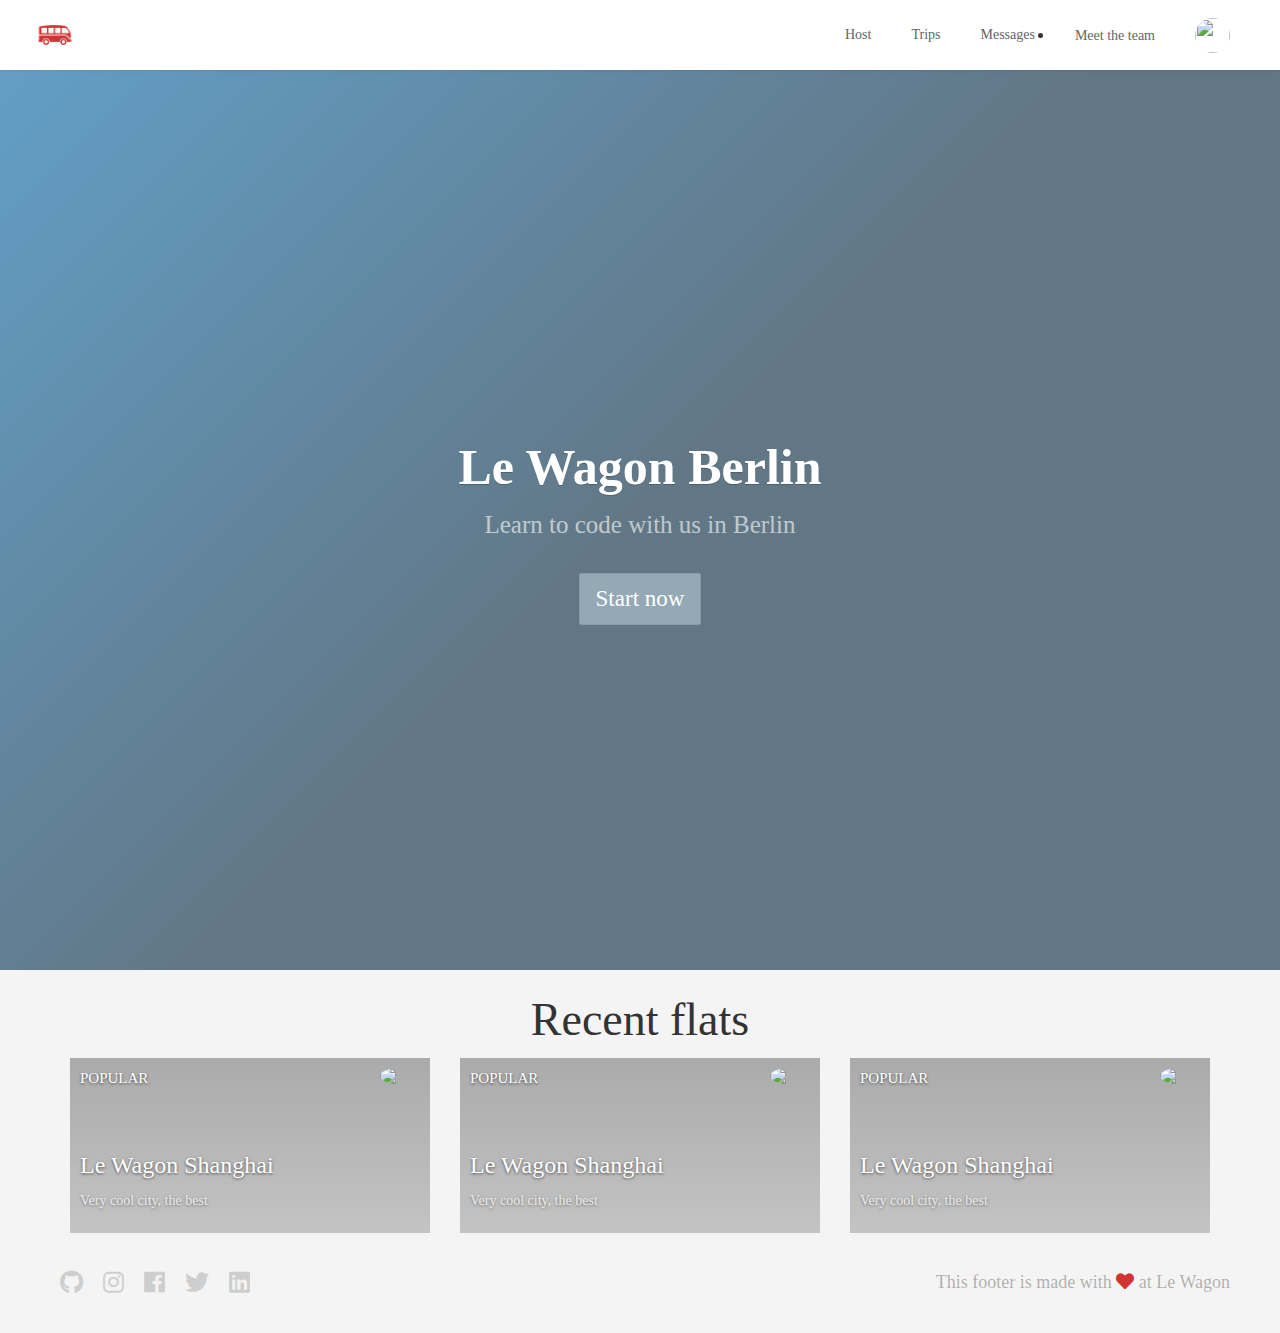
==== commit 62e2bde4: "Automated commit at 2018-10-26 06:06:49 UTC by middleman-deploy 2.0.0-alpha" ====
--- a/index.html
+++ b/index.html
@@ -7,7 +7,7 @@
           content="width=device-width, initial-scale=1, shrink-to-fit=no">
     <!-- Use the title from a page's frontmatter if it has one -->
     <title>Le Wagon - Middleman</title>
-    <link href="stylesheets/application-f4b2069d.css" rel="stylesheet" />
+    <link href="stylesheets/application-720a4dea.css" rel="stylesheet" />
     <script src="javascripts/application-93de88c9.js"></script>
     <link href="images/favicon-f15af148.png" rel="icon" type="image/png" />
   </head>
--- a/stylesheets/application-720a4dea.css
+++ b/stylesheets/application-720a4dea.css
@@ -0,0 +1,8 @@
+@import url("https://fonts.googleapis.com/css?family=Open+Sans:400,300,700|Raleway:400,100,300,700,500");/*!
+ * Bootstrap v3.3.7 (http://getbootstrap.com)
+ * Copyright 2011-2016 Twitter, Inc.
+ * Licensed under MIT (https://github.com/twbs/bootstrap/blob/master/LICENSE)
+ *//*! normalize.css v3.0.3 | MIT License | github.com/necolas/normalize.css */html{font-family:sans-serif;-ms-text-size-adjust:100%;-webkit-text-size-adjust:100%}body{margin:0}article,aside,details,figcaption,figure,footer,header,hgroup,main,menu,nav,section,summary{display:block}audio,canvas,progress,video{display:inline-block;vertical-align:baseline}audio:not([controls]){display:none;height:0}[hidden],template{display:none}a{background-color:transparent}a:active,a:hover{outline:0}abbr[title]{border-bottom:1px dotted}b,strong{font-weight:bold}dfn{font-style:italic}h1{font-size:2em;margin:0.67em 0}mark{background:#ff0;color:#000}small{font-size:80%}sub,sup{font-size:75%;line-height:0;position:relative;vertical-align:baseline}sup{top:-0.5em}sub{bottom:-0.25em}img{border:0}svg:not(:root){overflow:hidden}figure{margin:1em 40px}hr{-webkit-box-sizing:content-box;box-sizing:content-box;height:0}pre{overflow:auto}code,kbd,pre,samp{font-family:monospace, monospace;font-size:1em}button,input,optgroup,select,textarea{color:inherit;font:inherit;margin:0}button{overflow:visible}button,select{text-transform:none}button,html input[type="button"],input[type="reset"],input[type="submit"]{-webkit-appearance:button;cursor:pointer}button[disabled],html input[disabled]{cursor:default}button::-moz-focus-inner,input::-moz-focus-inner{border:0;padding:0}input{line-height:normal}input[type="checkbox"],input[type="radio"]{-webkit-box-sizing:border-box;box-sizing:border-box;padding:0}input[type="number"]::-webkit-inner-spin-button,input[type="number"]::-webkit-outer-spin-button{height:auto}input[type="search"]{-webkit-appearance:textfield;-webkit-box-sizing:content-box;box-sizing:content-box}input[type="search"]::-webkit-search-cancel-button,input[type="search"]::-webkit-search-decoration{-webkit-appearance:none}fieldset{border:1px solid #c0c0c0;margin:0 2px;padding:0.35em 0.625em 0.75em}legend{border:0;padding:0}textarea{overflow:auto}optgroup{font-weight:bold}table{border-collapse:collapse;border-spacing:0}td,th{padding:0}/*! Source: https://github.com/h5bp/html5-boilerplate/blob/master/src/css/main.css */@media print{*,*:before,*:after{background:transparent !important;color:#000 !important;-webkit-box-shadow:none !important;box-shadow:none !important;text-shadow:none !important}a,a:visited{text-decoration:underline}a[href]:after{content:" (" attr(href) ")"}abbr[title]:after{content:" (" attr(title) ")"}a[href^="#"]:after,a[href^="javascript:"]:after{content:""}pre,blockquote{border:1px solid #999;page-break-inside:avoid}thead{display:table-header-group}tr,img{page-break-inside:avoid}img{max-width:100% !important}p,h2,h3{orphans:3;widows:3}h2,h3{page-break-after:avoid}.navbar{display:none}.btn>.caret,.dropup>.btn>.caret{border-top-color:#000 !important}.label{border:1px solid #000}.table{border-collapse:collapse !important}.table td,.table th{background-color:#fff !important}.table-bordered th,.table-bordered td{border:1px solid #ddd !important}}@font-face{font-family:'Glyphicons Halflings';src:url("../assets/bootstrap/glyphicons-halflings-regular-86b6f62b.eot");src:url("../assets/bootstrap/glyphicons-halflings-regular-86b6f62b.eot?#iefix") format("embedded-opentype"),url("../assets/bootstrap/glyphicons-halflings-regular-ca35b697.woff2") format("woff2"),url("../assets/bootstrap/glyphicons-halflings-regular-278e49a8.woff") format("woff"),url("../assets/bootstrap/glyphicons-halflings-regular-44bc1850.ttf") format("truetype"),url("../assets/bootstrap/glyphicons-halflings-regular-de51a849.svg#glyphicons_halflingsregular") format("svg")}.glyphicon{position:relative;top:1px;display:inline-block;font-family:'Glyphicons Halflings';font-style:normal;font-weight:normal;line-height:1;-webkit-font-smoothing:antialiased;-moz-osx-font-smoothing:grayscale}.glyphicon-asterisk:before{content:"\002a"}.glyphicon-plus:before{content:"\002b"}.glyphicon-euro:before,.glyphicon-eur:before{content:"\20ac"}.glyphicon-minus:before{content:"\2212"}.glyphicon-cloud:before{content:"\2601"}.glyphicon-envelope:before{content:"\2709"}.glyphicon-pencil:before{content:"\270f"}.glyphicon-glass:before{content:"\e001"}.glyphicon-music:before{content:"\e002"}.glyphicon-search:before{content:"\e003"}.glyphicon-heart:before{content:"\e005"}.glyphicon-star:before{content:"\e006"}.glyphicon-star-empty:before{content:"\e007"}.glyphicon-user:before{content:"\e008"}.glyphicon-film:before{content:"\e009"}.glyphicon-th-large:before{content:"\e010"}.glyphicon-th:before{content:"\e011"}.glyphicon-th-list:before{content:"\e012"}.glyphicon-ok:before{content:"\e013"}.glyphicon-remove:before{content:"\e014"}.glyphicon-zoom-in:before{content:"\e015"}.glyphicon-zoom-out:before{content:"\e016"}.glyphicon-off:before{content:"\e017"}.glyphicon-signal:before{content:"\e018"}.glyphicon-cog:before{content:"\e019"}.glyphicon-trash:before{content:"\e020"}.glyphicon-home:before{content:"\e021"}.glyphicon-file:before{content:"\e022"}.glyphicon-time:before{content:"\e023"}.glyphicon-road:before{content:"\e024"}.glyphicon-download-alt:before{content:"\e025"}.glyphicon-download:before{content:"\e026"}.glyphicon-upload:before{content:"\e027"}.glyphicon-inbox:before{content:"\e028"}.glyphicon-play-circle:before{content:"\e029"}.glyphicon-repeat:before{content:"\e030"}.glyphicon-refresh:before{content:"\e031"}.glyphicon-list-alt:before{content:"\e032"}.glyphicon-lock:before{content:"\e033"}.glyphicon-flag:before{content:"\e034"}.glyphicon-headphones:before{content:"\e035"}.glyphicon-volume-off:before{content:"\e036"}.glyphicon-volume-down:before{content:"\e037"}.glyphicon-volume-up:before{content:"\e038"}.glyphicon-qrcode:before{content:"\e039"}.glyphicon-barcode:before{content:"\e040"}.glyphicon-tag:before{content:"\e041"}.glyphicon-tags:before{content:"\e042"}.glyphicon-book:before{content:"\e043"}.glyphicon-bookmark:before{content:"\e044"}.glyphicon-print:before{content:"\e045"}.glyphicon-camera:before{content:"\e046"}.glyphicon-font:before{content:"\e047"}.glyphicon-bold:before{content:"\e048"}.glyphicon-italic:before{content:"\e049"}.glyphicon-text-height:before{content:"\e050"}.glyphicon-text-width:before{content:"\e051"}.glyphicon-align-left:before{content:"\e052"}.glyphicon-align-center:before{content:"\e053"}.glyphicon-align-right:before{content:"\e054"}.glyphicon-align-justify:before{content:"\e055"}.glyphicon-list:before{content:"\e056"}.glyphicon-indent-left:before{content:"\e057"}.glyphicon-indent-right:before{content:"\e058"}.glyphicon-facetime-video:before{content:"\e059"}.glyphicon-picture:before{content:"\e060"}.glyphicon-map-marker:before{content:"\e062"}.glyphicon-adjust:before{content:"\e063"}.glyphicon-tint:before{content:"\e064"}.glyphicon-edit:before{content:"\e065"}.glyphicon-share:before{content:"\e066"}.glyphicon-check:before{content:"\e067"}.glyphicon-move:before{content:"\e068"}.glyphicon-step-backward:before{content:"\e069"}.glyphicon-fast-backward:before{content:"\e070"}.glyphicon-backward:before{content:"\e071"}.glyphicon-play:before{content:"\e072"}.glyphicon-pause:before{content:"\e073"}.glyphicon-stop:before{content:"\e074"}.glyphicon-forward:before{content:"\e075"}.glyphicon-fast-forward:before{content:"\e076"}.glyphicon-step-forward:before{content:"\e077"}.glyphicon-eject:before{content:"\e078"}.glyphicon-chevron-left:before{content:"\e079"}.glyphicon-chevron-right:before{content:"\e080"}.glyphicon-plus-sign:before{content:"\e081"}.glyphicon-minus-sign:before{content:"\e082"}.glyphicon-remove-sign:before{content:"\e083"}.glyphicon-ok-sign:before{content:"\e084"}.glyphicon-question-sign:before{content:"\e085"}.glyphicon-info-sign:before{content:"\e086"}.glyphicon-screenshot:before{content:"\e087"}.glyphicon-remove-circle:before{content:"\e088"}.glyphicon-ok-circle:before{content:"\e089"}.glyphicon-ban-circle:before{content:"\e090"}.glyphicon-arrow-left:before{content:"\e091"}.glyphicon-arrow-right:before{content:"\e092"}.glyphicon-arrow-up:before{content:"\e093"}.glyphicon-arrow-down:before{content:"\e094"}.glyphicon-share-alt:before{content:"\e095"}.glyphicon-resize-full:before{content:"\e096"}.glyphicon-resize-small:before{content:"\e097"}.glyphicon-exclamation-sign:before{content:"\e101"}.glyphicon-gift:before{content:"\e102"}.glyphicon-leaf:before{content:"\e103"}.glyphicon-fire:before{content:"\e104"}.glyphicon-eye-open:before{content:"\e105"}.glyphicon-eye-close:before{content:"\e106"}.glyphicon-warning-sign:before{content:"\e107"}.glyphicon-plane:before{content:"\e108"}.glyphicon-calendar:before{content:"\e109"}.glyphicon-random:before{content:"\e110"}.glyphicon-comment:before{content:"\e111"}.glyphicon-magnet:before{content:"\e112"}.glyphicon-chevron-up:before{content:"\e113"}.glyphicon-chevron-down:before{content:"\e114"}.glyphicon-retweet:before{content:"\e115"}.glyphicon-shopping-cart:before{content:"\e116"}.glyphicon-folder-close:before{content:"\e117"}.glyphicon-folder-open:before{content:"\e118"}.glyphicon-resize-vertical:before{content:"\e119"}.glyphicon-resize-horizontal:before{content:"\e120"}.glyphicon-hdd:before{content:"\e121"}.glyphicon-bullhorn:before{content:"\e122"}.glyphicon-bell:before{content:"\e123"}.glyphicon-certificate:before{content:"\e124"}.glyphicon-thumbs-up:before{content:"\e125"}.glyphicon-thumbs-down:before{content:"\e126"}.glyphicon-hand-right:before{content:"\e127"}.glyphicon-hand-left:before{content:"\e128"}.glyphicon-hand-up:before{content:"\e129"}.glyphicon-hand-down:before{content:"\e130"}.glyphicon-circle-arrow-right:before{content:"\e131"}.glyphicon-circle-arrow-left:before{content:"\e132"}.glyphicon-circle-arrow-up:before{content:"\e133"}.glyphicon-circle-arrow-down:before{content:"\e134"}.glyphicon-globe:before{content:"\e135"}.glyphicon-wrench:before{content:"\e136"}.glyphicon-tasks:before{content:"\e137"}.glyphicon-filter:before{content:"\e138"}.glyphicon-briefcase:before{content:"\e139"}.glyphicon-fullscreen:before{content:"\e140"}.glyphicon-dashboard:before{content:"\e141"}.glyphicon-paperclip:before{content:"\e142"}.glyphicon-heart-empty:before{content:"\e143"}.glyphicon-link:before{content:"\e144"}.glyphicon-phone:before{content:"\e145"}.glyphicon-pushpin:before{content:"\e146"}.glyphicon-usd:before{content:"\e148"}.glyphicon-gbp:before{content:"\e149"}.glyphicon-sort:before{content:"\e150"}.glyphicon-sort-by-alphabet:before{content:"\e151"}.glyphicon-sort-by-alphabet-alt:before{content:"\e152"}.glyphicon-sort-by-order:before{content:"\e153"}.glyphicon-sort-by-order-alt:before{content:"\e154"}.glyphicon-sort-by-attributes:before{content:"\e155"}.glyphicon-sort-by-attributes-alt:before{content:"\e156"}.glyphicon-unchecked:before{content:"\e157"}.glyphicon-expand:before{content:"\e158"}.glyphicon-collapse-down:before{content:"\e159"}.glyphicon-collapse-up:before{content:"\e160"}.glyphicon-log-in:before{content:"\e161"}.glyphicon-flash:before{content:"\e162"}.glyphicon-log-out:before{content:"\e163"}.glyphicon-new-window:before{content:"\e164"}.glyphicon-record:before{content:"\e165"}.glyphicon-save:before{content:"\e166"}.glyphicon-open:before{content:"\e167"}.glyphicon-saved:before{content:"\e168"}.glyphicon-import:before{content:"\e169"}.glyphicon-export:before{content:"\e170"}.glyphicon-send:before{content:"\e171"}.glyphicon-floppy-disk:before{content:"\e172"}.glyphicon-floppy-saved:before{content:"\e173"}.glyphicon-floppy-remove:before{content:"\e174"}.glyphicon-floppy-save:before{content:"\e175"}.glyphicon-floppy-open:before{content:"\e176"}.glyphicon-credit-card:before{content:"\e177"}.glyphicon-transfer:before{content:"\e178"}.glyphicon-cutlery:before{content:"\e179"}.glyphicon-header:before{content:"\e180"}.glyphicon-compressed:before{content:"\e181"}.glyphicon-earphone:before{content:"\e182"}.glyphicon-phone-alt:before{content:"\e183"}.glyphicon-tower:before{content:"\e184"}.glyphicon-stats:before{content:"\e185"}.glyphicon-sd-video:before{content:"\e186"}.glyphicon-hd-video:before{content:"\e187"}.glyphicon-subtitles:before{content:"\e188"}.glyphicon-sound-stereo:before{content:"\e189"}.glyphicon-sound-dolby:before{content:"\e190"}.glyphicon-sound-5-1:before{content:"\e191"}.glyphicon-sound-6-1:before{content:"\e192"}.glyphicon-sound-7-1:before{content:"\e193"}.glyphicon-copyright-mark:before{content:"\e194"}.glyphicon-registration-mark:before{content:"\e195"}.glyphicon-cloud-download:before{content:"\e197"}.glyphicon-cloud-upload:before{content:"\e198"}.glyphicon-tree-conifer:before{content:"\e199"}.glyphicon-tree-deciduous:before{content:"\e200"}.glyphicon-cd:before{content:"\e201"}.glyphicon-save-file:before{content:"\e202"}.glyphicon-open-file:before{content:"\e203"}.glyphicon-level-up:before{content:"\e204"}.glyphicon-copy:before{content:"\e205"}.glyphicon-paste:before{content:"\e206"}.glyphicon-alert:before{content:"\e209"}.glyphicon-equalizer:before{content:"\e210"}.glyphicon-king:before{content:"\e211"}.glyphicon-queen:before{content:"\e212"}.glyphicon-pawn:before{content:"\e213"}.glyphicon-bishop:before{content:"\e214"}.glyphicon-knight:before{content:"\e215"}.glyphicon-baby-formula:before{content:"\e216"}.glyphicon-tent:before{content:"\26fa"}.glyphicon-blackboard:before{content:"\e218"}.glyphicon-bed:before{content:"\e219"}.glyphicon-apple:before{content:"\f8ff"}.glyphicon-erase:before{content:"\e221"}.glyphicon-hourglass:before{content:"\231b"}.glyphicon-lamp:before{content:"\e223"}.glyphicon-duplicate:before{content:"\e224"}.glyphicon-piggy-bank:before{content:"\e225"}.glyphicon-scissors:before{content:"\e226"}.glyphicon-bitcoin:before{content:"\e227"}.glyphicon-btc:before{content:"\e227"}.glyphicon-xbt:before{content:"\e227"}.glyphicon-yen:before{content:"\00a5"}.glyphicon-jpy:before{content:"\00a5"}.glyphicon-ruble:before{content:"\20bd"}.glyphicon-rub:before{content:"\20bd"}.glyphicon-scale:before{content:"\e230"}.glyphicon-ice-lolly:before{content:"\e231"}.glyphicon-ice-lolly-tasted:before{content:"\e232"}.glyphicon-education:before{content:"\e233"}.glyphicon-option-horizontal:before{content:"\e234"}.glyphicon-option-vertical:before{content:"\e235"}.glyphicon-menu-hamburger:before{content:"\e236"}.glyphicon-modal-window:before{content:"\e237"}.glyphicon-oil:before{content:"\e238"}.glyphicon-grain:before{content:"\e239"}.glyphicon-sunglasses:before{content:"\e240"}.glyphicon-text-size:before{content:"\e241"}.glyphicon-text-color:before{content:"\e242"}.glyphicon-text-background:before{content:"\e243"}.glyphicon-object-align-top:before{content:"\e244"}.glyphicon-object-align-bottom:before{content:"\e245"}.glyphicon-object-align-horizontal:before{content:"\e246"}.glyphicon-object-align-left:before{content:"\e247"}.glyphicon-object-align-vertical:before{content:"\e248"}.glyphicon-object-align-right:before{content:"\e249"}.glyphicon-triangle-right:before{content:"\e250"}.glyphicon-triangle-left:before{content:"\e251"}.glyphicon-triangle-bottom:before{content:"\e252"}.glyphicon-triangle-top:before{content:"\e253"}.glyphicon-console:before{content:"\e254"}.glyphicon-superscript:before{content:"\e255"}.glyphicon-subscript:before{content:"\e256"}.glyphicon-menu-left:before{content:"\e257"}.glyphicon-menu-right:before{content:"\e258"}.glyphicon-menu-down:before{content:"\e259"}.glyphicon-menu-up:before{content:"\e260"}*{-webkit-box-sizing:border-box;box-sizing:border-box}*:before,*:after{-webkit-box-sizing:border-box;box-sizing:border-box}html{font-size:10px;-webkit-tap-highlight-color:transparent}body{font-family:"KoHo", "sans-serif";font-size:18px;line-height:1.42857143;color:#333333;background-color:#F4F4F4}input,button,select,textarea{font-family:inherit;font-size:inherit;line-height:inherit}a{color:#94A8B5;text-decoration:none}a:hover,a:focus{color:#678395;text-decoration:underline}a:focus{outline:5px auto -webkit-focus-ring-color;outline-offset:-2px}figure{margin:0}img{vertical-align:middle}.img-responsive{display:block;max-width:100%;height:auto}.img-rounded{border-radius:2px}.img-thumbnail{padding:4px;line-height:1.42857143;background-color:#F4F4F4;border:1px solid #ddd;border-radius:2px;-webkit-transition:all 0.2s ease-in-out;transition:all 0.2s ease-in-out;display:inline-block;max-width:100%;height:auto}.img-circle{border-radius:50%}hr{margin-top:25px;margin-bottom:25px;border:0;border-top:1px solid #eeeeee}.sr-only{position:absolute;width:1px;height:1px;margin:-1px;padding:0;overflow:hidden;clip:rect(0, 0, 0, 0);border:0}.sr-only-focusable:active,.sr-only-focusable:focus{position:static;width:auto;height:auto;margin:0;overflow:visible;clip:auto}[role="button"]{cursor:pointer}h1,h2,h3,h4,h5,h6,.h1,.h2,.h3,.h4,.h5,.h6{font-family:"Source Sans Pro", "sans-serif";font-weight:500;line-height:1.1;color:inherit}h1 small,h1 .small,h2 small,h2 .small,h3 small,h3 .small,h4 small,h4 .small,h5 small,h5 .small,h6 small,h6 .small,.h1 small,.h1 .small,.h2 small,.h2 .small,.h3 small,.h3 .small,.h4 small,.h4 .small,.h5 small,.h5 .small,.h6 small,.h6 .small{font-weight:normal;line-height:1;color:#777777}h1,.h1,h2,.h2,h3,.h3{margin-top:25px;margin-bottom:12.5px}h1 small,h1 .small,.h1 small,.h1 .small,h2 small,h2 .small,.h2 small,.h2 .small,h3 small,h3 .small,.h3 small,.h3 .small{font-size:65%}h4,.h4,h5,.h5,h6,.h6{margin-top:12.5px;margin-bottom:12.5px}h4 small,h4 .small,.h4 small,.h4 .small,h5 small,h5 .small,.h5 small,.h5 .small,h6 small,h6 .small,.h6 small,.h6 .small{font-size:75%}h1,.h1{font-size:46px}h2,.h2{font-size:38px}h3,.h3{font-size:31px}h4,.h4{font-size:23px}h5,.h5{font-size:18px}h6,.h6{font-size:16px}p{margin:0 0 12.5px}.lead{margin-bottom:25px;font-size:20px;font-weight:300;line-height:1.4}@media (min-width: 768px){.lead{font-size:27px}}small,.small{font-size:88%}mark,.mark{background-color:#fcf8e3;padding:.2em}.text-left{text-align:left}.text-right{text-align:right}.text-center{text-align:center}.text-justify{text-align:justify}.text-nowrap{white-space:nowrap}.text-lowercase{text-transform:lowercase}.text-uppercase,.initialism{text-transform:uppercase}.text-capitalize{text-transform:capitalize}.text-muted{color:#777777}.text-primary{color:#94A8B5}a.text-primary:hover,a.text-primary:focus{color:#768fa0}.text-success{color:#3c763d}a.text-success:hover,a.text-success:focus{color:#2b542c}.text-info{color:#31708f}a.text-info:hover,a.text-info:focus{color:#245269}.text-warning{color:#8a6d3b}a.text-warning:hover,a.text-warning:focus{color:#66512c}.text-danger{color:#a94442}a.text-danger:hover,a.text-danger:focus{color:#843534}.bg-primary{color:#fff}.bg-primary{background-color:#94A8B5}a.bg-primary:hover,a.bg-primary:focus{background-color:#768fa0}.bg-success{background-color:#dff0d8}a.bg-success:hover,a.bg-success:focus{background-color:#c1e2b3}.bg-info{background-color:#d9edf7}a.bg-info:hover,a.bg-info:focus{background-color:#afd9ee}.bg-warning{background-color:#fcf8e3}a.bg-warning:hover,a.bg-warning:focus{background-color:#f7ecb5}.bg-danger{background-color:#f2dede}a.bg-danger:hover,a.bg-danger:focus{background-color:#e4b9b9}.page-header{padding-bottom:11.5px;margin:50px 0 25px;border-bottom:1px solid #eeeeee}ul,ol{margin-top:0;margin-bottom:12.5px}ul ul,ul ol,ol ul,ol ol{margin-bottom:0}.list-unstyled{padding-left:0;list-style:none}.list-inline{padding-left:0;list-style:none;margin-left:-5px}.list-inline>li{display:inline-block;padding-left:5px;padding-right:5px}dl{margin-top:0;margin-bottom:25px}dt,dd{line-height:1.42857143}dt{font-weight:bold}dd{margin-left:0}.dl-horizontal dd:before,.dl-horizontal dd:after{content:" ";display:table}.dl-horizontal dd:after{clear:both}@media (min-width: 768px){.dl-horizontal dt{float:left;width:160px;clear:left;text-align:right;overflow:hidden;text-overflow:ellipsis;white-space:nowrap}.dl-horizontal dd{margin-left:180px}}abbr[title],abbr[data-original-title]{cursor:help;border-bottom:1px dotted #777777}.initialism{font-size:90%}blockquote{padding:12.5px 25px;margin:0 0 25px;font-size:22.5px;border-left:5px solid #eeeeee}blockquote p:last-child,blockquote ul:last-child,blockquote ol:last-child{margin-bottom:0}blockquote footer,blockquote small,blockquote .small{display:block;font-size:80%;line-height:1.42857143;color:#777777}blockquote footer:before,blockquote small:before,blockquote .small:before{content:'\2014 \00A0'}.blockquote-reverse,blockquote.pull-right{padding-right:15px;padding-left:0;border-right:5px solid #eeeeee;border-left:0;text-align:right}.blockquote-reverse footer:before,.blockquote-reverse small:before,.blockquote-reverse .small:before,blockquote.pull-right footer:before,blockquote.pull-right small:before,blockquote.pull-right .small:before{content:''}.blockquote-reverse footer:after,.blockquote-reverse small:after,.blockquote-reverse .small:after,blockquote.pull-right footer:after,blockquote.pull-right small:after,blockquote.pull-right .small:after{content:'\00A0 \2014'}address{margin-bottom:25px;font-style:normal;line-height:1.42857143}code,kbd,pre,samp{font-family:Menlo, Monaco, Consolas, "Courier New", monospace}code{padding:2px 4px;font-size:90%;color:#c7254e;background-color:#f9f2f4;border-radius:2px}kbd{padding:2px 4px;font-size:90%;color:#fff;background-color:#333;border-radius:2px;-webkit-box-shadow:inset 0 -1px 0 rgba(0,0,0,0.25);box-shadow:inset 0 -1px 0 rgba(0,0,0,0.25)}kbd kbd{padding:0;font-size:100%;font-weight:bold;-webkit-box-shadow:none;box-shadow:none}pre{display:block;padding:12px;margin:0 0 12.5px;font-size:17px;line-height:1.42857143;word-break:break-all;word-wrap:break-word;color:#333333;background-color:#f5f5f5;border:1px solid #ccc;border-radius:2px}pre code{padding:0;font-size:inherit;color:inherit;white-space:pre-wrap;background-color:transparent;border-radius:0}.pre-scrollable{max-height:340px;overflow-y:scroll}.container{margin-right:auto;margin-left:auto;padding-left:15px;padding-right:15px}.container:before,.container:after{content:" ";display:table}.container:after{clear:both}@media (min-width: 768px){.container{width:750px}}@media (min-width: 992px){.container{width:970px}}@media (min-width: 1200px){.container{width:1170px}}.container-fluid{margin-right:auto;margin-left:auto;padding-left:15px;padding-right:15px}.container-fluid:before,.container-fluid:after{content:" ";display:table}.container-fluid:after{clear:both}.row{margin-left:-15px;margin-right:-15px}.row:before,.row:after{content:" ";display:table}.row:after{clear:both}.col-xs-1,.col-sm-1,.col-md-1,.col-lg-1,.col-xs-2,.col-sm-2,.col-md-2,.col-lg-2,.col-xs-3,.col-sm-3,.col-md-3,.col-lg-3,.col-xs-4,.col-sm-4,.col-md-4,.col-lg-4,.col-xs-5,.col-sm-5,.col-md-5,.col-lg-5,.col-xs-6,.col-sm-6,.col-md-6,.col-lg-6,.col-xs-7,.col-sm-7,.col-md-7,.col-lg-7,.col-xs-8,.col-sm-8,.col-md-8,.col-lg-8,.col-xs-9,.col-sm-9,.col-md-9,.col-lg-9,.col-xs-10,.col-sm-10,.col-md-10,.col-lg-10,.col-xs-11,.col-sm-11,.col-md-11,.col-lg-11,.col-xs-12,.col-sm-12,.col-md-12,.col-lg-12{position:relative;min-height:1px;padding-left:15px;padding-right:15px}.col-xs-1,.col-xs-2,.col-xs-3,.col-xs-4,.col-xs-5,.col-xs-6,.col-xs-7,.col-xs-8,.col-xs-9,.col-xs-10,.col-xs-11,.col-xs-12{float:left}.col-xs-1{width:8.33333333%}.col-xs-2{width:16.66666667%}.col-xs-3{width:25%}.col-xs-4{width:33.33333333%}.col-xs-5{width:41.66666667%}.col-xs-6{width:50%}.col-xs-7{width:58.33333333%}.col-xs-8{width:66.66666667%}.col-xs-9{width:75%}.col-xs-10{width:83.33333333%}.col-xs-11{width:91.66666667%}.col-xs-12{width:100%}.col-xs-pull-0{right:auto}.col-xs-pull-1{right:8.33333333%}.col-xs-pull-2{right:16.66666667%}.col-xs-pull-3{right:25%}.col-xs-pull-4{right:33.33333333%}.col-xs-pull-5{right:41.66666667%}.col-xs-pull-6{right:50%}.col-xs-pull-7{right:58.33333333%}.col-xs-pull-8{right:66.66666667%}.col-xs-pull-9{right:75%}.col-xs-pull-10{right:83.33333333%}.col-xs-pull-11{right:91.66666667%}.col-xs-pull-12{right:100%}.col-xs-push-0{left:auto}.col-xs-push-1{left:8.33333333%}.col-xs-push-2{left:16.66666667%}.col-xs-push-3{left:25%}.col-xs-push-4{left:33.33333333%}.col-xs-push-5{left:41.66666667%}.col-xs-push-6{left:50%}.col-xs-push-7{left:58.33333333%}.col-xs-push-8{left:66.66666667%}.col-xs-push-9{left:75%}.col-xs-push-10{left:83.33333333%}.col-xs-push-11{left:91.66666667%}.col-xs-push-12{left:100%}.col-xs-offset-0{margin-left:0%}.col-xs-offset-1{margin-left:8.33333333%}.col-xs-offset-2{margin-left:16.66666667%}.col-xs-offset-3{margin-left:25%}.col-xs-offset-4{margin-left:33.33333333%}.col-xs-offset-5{margin-left:41.66666667%}.col-xs-offset-6{margin-left:50%}.col-xs-offset-7{margin-left:58.33333333%}.col-xs-offset-8{margin-left:66.66666667%}.col-xs-offset-9{margin-left:75%}.col-xs-offset-10{margin-left:83.33333333%}.col-xs-offset-11{margin-left:91.66666667%}.col-xs-offset-12{margin-left:100%}@media (min-width: 768px){.col-sm-1,.col-sm-2,.col-sm-3,.col-sm-4,.col-sm-5,.col-sm-6,.col-sm-7,.col-sm-8,.col-sm-9,.col-sm-10,.col-sm-11,.col-sm-12{float:left}.col-sm-1{width:8.33333333%}.col-sm-2{width:16.66666667%}.col-sm-3{width:25%}.col-sm-4{width:33.33333333%}.col-sm-5{width:41.66666667%}.col-sm-6{width:50%}.col-sm-7{width:58.33333333%}.col-sm-8{width:66.66666667%}.col-sm-9{width:75%}.col-sm-10{width:83.33333333%}.col-sm-11{width:91.66666667%}.col-sm-12{width:100%}.col-sm-pull-0{right:auto}.col-sm-pull-1{right:8.33333333%}.col-sm-pull-2{right:16.66666667%}.col-sm-pull-3{right:25%}.col-sm-pull-4{right:33.33333333%}.col-sm-pull-5{right:41.66666667%}.col-sm-pull-6{right:50%}.col-sm-pull-7{right:58.33333333%}.col-sm-pull-8{right:66.66666667%}.col-sm-pull-9{right:75%}.col-sm-pull-10{right:83.33333333%}.col-sm-pull-11{right:91.66666667%}.col-sm-pull-12{right:100%}.col-sm-push-0{left:auto}.col-sm-push-1{left:8.33333333%}.col-sm-push-2{left:16.66666667%}.col-sm-push-3{left:25%}.col-sm-push-4{left:33.33333333%}.col-sm-push-5{left:41.66666667%}.col-sm-push-6{left:50%}.col-sm-push-7{left:58.33333333%}.col-sm-push-8{left:66.66666667%}.col-sm-push-9{left:75%}.col-sm-push-10{left:83.33333333%}.col-sm-push-11{left:91.66666667%}.col-sm-push-12{left:100%}.col-sm-offset-0{margin-left:0%}.col-sm-offset-1{margin-left:8.33333333%}.col-sm-offset-2{margin-left:16.66666667%}.col-sm-offset-3{margin-left:25%}.col-sm-offset-4{margin-left:33.33333333%}.col-sm-offset-5{margin-left:41.66666667%}.col-sm-offset-6{margin-left:50%}.col-sm-offset-7{margin-left:58.33333333%}.col-sm-offset-8{margin-left:66.66666667%}.col-sm-offset-9{margin-left:75%}.col-sm-offset-10{margin-left:83.33333333%}.col-sm-offset-11{margin-left:91.66666667%}.col-sm-offset-12{margin-left:100%}}@media (min-width: 992px){.col-md-1,.col-md-2,.col-md-3,.col-md-4,.col-md-5,.col-md-6,.col-md-7,.col-md-8,.col-md-9,.col-md-10,.col-md-11,.col-md-12{float:left}.col-md-1{width:8.33333333%}.col-md-2{width:16.66666667%}.col-md-3{width:25%}.col-md-4{width:33.33333333%}.col-md-5{width:41.66666667%}.col-md-6{width:50%}.col-md-7{width:58.33333333%}.col-md-8{width:66.66666667%}.col-md-9{width:75%}.col-md-10{width:83.33333333%}.col-md-11{width:91.66666667%}.col-md-12{width:100%}.col-md-pull-0{right:auto}.col-md-pull-1{right:8.33333333%}.col-md-pull-2{right:16.66666667%}.col-md-pull-3{right:25%}.col-md-pull-4{right:33.33333333%}.col-md-pull-5{right:41.66666667%}.col-md-pull-6{right:50%}.col-md-pull-7{right:58.33333333%}.col-md-pull-8{right:66.66666667%}.col-md-pull-9{right:75%}.col-md-pull-10{right:83.33333333%}.col-md-pull-11{right:91.66666667%}.col-md-pull-12{right:100%}.col-md-push-0{left:auto}.col-md-push-1{left:8.33333333%}.col-md-push-2{left:16.66666667%}.col-md-push-3{left:25%}.col-md-push-4{left:33.33333333%}.col-md-push-5{left:41.66666667%}.col-md-push-6{left:50%}.col-md-push-7{left:58.33333333%}.col-md-push-8{left:66.66666667%}.col-md-push-9{left:75%}.col-md-push-10{left:83.33333333%}.col-md-push-11{left:91.66666667%}.col-md-push-12{left:100%}.col-md-offset-0{margin-left:0%}.col-md-offset-1{margin-left:8.33333333%}.col-md-offset-2{margin-left:16.66666667%}.col-md-offset-3{margin-left:25%}.col-md-offset-4{margin-left:33.33333333%}.col-md-offset-5{margin-left:41.66666667%}.col-md-offset-6{margin-left:50%}.col-md-offset-7{margin-left:58.33333333%}.col-md-offset-8{margin-left:66.66666667%}.col-md-offset-9{margin-left:75%}.col-md-offset-10{margin-left:83.33333333%}.col-md-offset-11{margin-left:91.66666667%}.col-md-offset-12{margin-left:100%}}@media (min-width: 1200px){.col-lg-1,.col-lg-2,.col-lg-3,.col-lg-4,.col-lg-5,.col-lg-6,.col-lg-7,.col-lg-8,.col-lg-9,.col-lg-10,.col-lg-11,.col-lg-12{float:left}.col-lg-1{width:8.33333333%}.col-lg-2{width:16.66666667%}.col-lg-3{width:25%}.col-lg-4{width:33.33333333%}.col-lg-5{width:41.66666667%}.col-lg-6{width:50%}.col-lg-7{width:58.33333333%}.col-lg-8{width:66.66666667%}.col-lg-9{width:75%}.col-lg-10{width:83.33333333%}.col-lg-11{width:91.66666667%}.col-lg-12{width:100%}.col-lg-pull-0{right:auto}.col-lg-pull-1{right:8.33333333%}.col-lg-pull-2{right:16.66666667%}.col-lg-pull-3{right:25%}.col-lg-pull-4{right:33.33333333%}.col-lg-pull-5{right:41.66666667%}.col-lg-pull-6{right:50%}.col-lg-pull-7{right:58.33333333%}.col-lg-pull-8{right:66.66666667%}.col-lg-pull-9{right:75%}.col-lg-pull-10{right:83.33333333%}.col-lg-pull-11{right:91.66666667%}.col-lg-pull-12{right:100%}.col-lg-push-0{left:auto}.col-lg-push-1{left:8.33333333%}.col-lg-push-2{left:16.66666667%}.col-lg-push-3{left:25%}.col-lg-push-4{left:33.33333333%}.col-lg-push-5{left:41.66666667%}.col-lg-push-6{left:50%}.col-lg-push-7{left:58.33333333%}.col-lg-push-8{left:66.66666667%}.col-lg-push-9{left:75%}.col-lg-push-10{left:83.33333333%}.col-lg-push-11{left:91.66666667%}.col-lg-push-12{left:100%}.col-lg-offset-0{margin-left:0%}.col-lg-offset-1{margin-left:8.33333333%}.col-lg-offset-2{margin-left:16.66666667%}.col-lg-offset-3{margin-left:25%}.col-lg-offset-4{margin-left:33.33333333%}.col-lg-offset-5{margin-left:41.66666667%}.col-lg-offset-6{margin-left:50%}.col-lg-offset-7{margin-left:58.33333333%}.col-lg-offset-8{margin-left:66.66666667%}.col-lg-offset-9{margin-left:75%}.col-lg-offset-10{margin-left:83.33333333%}.col-lg-offset-11{margin-left:91.66666667%}.col-lg-offset-12{margin-left:100%}}table{background-color:transparent}caption{padding-top:8px;padding-bottom:8px;color:#777777;text-align:left}th{text-align:left}.table{width:100%;max-width:100%;margin-bottom:25px}.table>thead>tr>th,.table>thead>tr>td,.table>tbody>tr>th,.table>tbody>tr>td,.table>tfoot>tr>th,.table>tfoot>tr>td{padding:8px;line-height:1.42857143;vertical-align:top;border-top:1px solid #ddd}.table>thead>tr>th{vertical-align:bottom;border-bottom:2px solid #ddd}.table>caption+thead>tr:first-child>th,.table>caption+thead>tr:first-child>td,.table>colgroup+thead>tr:first-child>th,.table>colgroup+thead>tr:first-child>td,.table>thead:first-child>tr:first-child>th,.table>thead:first-child>tr:first-child>td{border-top:0}.table>tbody+tbody{border-top:2px solid #ddd}.table .table{background-color:#F4F4F4}.table-condensed>thead>tr>th,.table-condensed>thead>tr>td,.table-condensed>tbody>tr>th,.table-condensed>tbody>tr>td,.table-condensed>tfoot>tr>th,.table-condensed>tfoot>tr>td{padding:5px}.table-bordered{border:1px solid #ddd}.table-bordered>thead>tr>th,.table-bordered>thead>tr>td,.table-bordered>tbody>tr>th,.table-bordered>tbody>tr>td,.table-bordered>tfoot>tr>th,.table-bordered>tfoot>tr>td{border:1px solid #ddd}.table-bordered>thead>tr>th,.table-bordered>thead>tr>td{border-bottom-width:2px}.table-striped>tbody>tr:nth-of-type(odd){background-color:#f9f9f9}.table-hover>tbody>tr:hover{background-color:#f5f5f5}table col[class*="col-"]{position:static;float:none;display:table-column}table td[class*="col-"],table th[class*="col-"]{position:static;float:none;display:table-cell}.table>thead>tr>td.active,.table>thead>tr>th.active,.table>thead>tr.active>td,.table>thead>tr.active>th,.table>tbody>tr>td.active,.table>tbody>tr>th.active,.table>tbody>tr.active>td,.table>tbody>tr.active>th,.table>tfoot>tr>td.active,.table>tfoot>tr>th.active,.table>tfoot>tr.active>td,.table>tfoot>tr.active>th{background-color:#f5f5f5}.table-hover>tbody>tr>td.active:hover,.table-hover>tbody>tr>th.active:hover,.table-hover>tbody>tr.active:hover>td,.table-hover>tbody>tr:hover>.active,.table-hover>tbody>tr.active:hover>th{background-color:#e8e8e8}.table>thead>tr>td.success,.table>thead>tr>th.success,.table>thead>tr.success>td,.table>thead>tr.success>th,.table>tbody>tr>td.success,.table>tbody>tr>th.success,.table>tbody>tr.success>td,.table>tbody>tr.success>th,.table>tfoot>tr>td.success,.table>tfoot>tr>th.success,.table>tfoot>tr.success>td,.table>tfoot>tr.success>th{background-color:#dff0d8}.table-hover>tbody>tr>td.success:hover,.table-hover>tbody>tr>th.success:hover,.table-hover>tbody>tr.success:hover>td,.table-hover>tbody>tr:hover>.success,.table-hover>tbody>tr.success:hover>th{background-color:#d0e9c6}.table>thead>tr>td.info,.table>thead>tr>th.info,.table>thead>tr.info>td,.table>thead>tr.info>th,.table>tbody>tr>td.info,.table>tbody>tr>th.info,.table>tbody>tr.info>td,.table>tbody>tr.info>th,.table>tfoot>tr>td.info,.table>tfoot>tr>th.info,.table>tfoot>tr.info>td,.table>tfoot>tr.info>th{background-color:#d9edf7}.table-hover>tbody>tr>td.info:hover,.table-hover>tbody>tr>th.info:hover,.table-hover>tbody>tr.info:hover>td,.table-hover>tbody>tr:hover>.info,.table-hover>tbody>tr.info:hover>th{background-color:#c4e3f3}.table>thead>tr>td.warning,.table>thead>tr>th.warning,.table>thead>tr.warning>td,.table>thead>tr.warning>th,.table>tbody>tr>td.warning,.table>tbody>tr>th.warning,.table>tbody>tr.warning>td,.table>tbody>tr.warning>th,.table>tfoot>tr>td.warning,.table>tfoot>tr>th.warning,.table>tfoot>tr.warning>td,.table>tfoot>tr.warning>th{background-color:#fcf8e3}.table-hover>tbody>tr>td.warning:hover,.table-hover>tbody>tr>th.warning:hover,.table-hover>tbody>tr.warning:hover>td,.table-hover>tbody>tr:hover>.warning,.table-hover>tbody>tr.warning:hover>th{background-color:#faf2cc}.table>thead>tr>td.danger,.table>thead>tr>th.danger,.table>thead>tr.danger>td,.table>thead>tr.danger>th,.table>tbody>tr>td.danger,.table>tbody>tr>th.danger,.table>tbody>tr.danger>td,.table>tbody>tr.danger>th,.table>tfoot>tr>td.danger,.table>tfoot>tr>th.danger,.table>tfoot>tr.danger>td,.table>tfoot>tr.danger>th{background-color:#f2dede}.table-hover>tbody>tr>td.danger:hover,.table-hover>tbody>tr>th.danger:hover,.table-hover>tbody>tr.danger:hover>td,.table-hover>tbody>tr:hover>.danger,.table-hover>tbody>tr.danger:hover>th{background-color:#ebcccc}.table-responsive{overflow-x:auto;min-height:0.01%}@media screen and (max-width: 767px){.table-responsive{width:100%;margin-bottom:18.75px;overflow-y:hidden;-ms-overflow-style:-ms-autohiding-scrollbar;border:1px solid #ddd}.table-responsive>.table{margin-bottom:0}.table-responsive>.table>thead>tr>th,.table-responsive>.table>thead>tr>td,.table-responsive>.table>tbody>tr>th,.table-responsive>.table>tbody>tr>td,.table-responsive>.table>tfoot>tr>th,.table-responsive>.table>tfoot>tr>td{white-space:nowrap}.table-responsive>.table-bordered{border:0}.table-responsive>.table-bordered>thead>tr>th:first-child,.table-responsive>.table-bordered>thead>tr>td:first-child,.table-responsive>.table-bordered>tbody>tr>th:first-child,.table-responsive>.table-bordered>tbody>tr>td:first-child,.table-responsive>.table-bordered>tfoot>tr>th:first-child,.table-responsive>.table-bordered>tfoot>tr>td:first-child{border-left:0}.table-responsive>.table-bordered>thead>tr>th:last-child,.table-responsive>.table-bordered>thead>tr>td:last-child,.table-responsive>.table-bordered>tbody>tr>th:last-child,.table-responsive>.table-bordered>tbody>tr>td:last-child,.table-responsive>.table-bordered>tfoot>tr>th:last-child,.table-responsive>.table-bordered>tfoot>tr>td:last-child{border-right:0}.table-responsive>.table-bordered>tbody>tr:last-child>th,.table-responsive>.table-bordered>tbody>tr:last-child>td,.table-responsive>.table-bordered>tfoot>tr:last-child>th,.table-responsive>.table-bordered>tfoot>tr:last-child>td{border-bottom:0}}fieldset{padding:0;margin:0;border:0;min-width:0}legend{display:block;width:100%;padding:0;margin-bottom:25px;font-size:27px;line-height:inherit;color:#333333;border:0;border-bottom:1px solid #e5e5e5}label{display:inline-block;max-width:100%;margin-bottom:5px;font-weight:bold}input[type="search"]{-webkit-box-sizing:border-box;box-sizing:border-box}input[type="radio"],input[type="checkbox"]{margin:4px 0 0;margin-top:1px \9;line-height:normal}input[type="file"]{display:block}input[type="range"]{display:block;width:100%}select[multiple],select[size]{height:auto}input[type="file"]:focus,input[type="radio"]:focus,input[type="checkbox"]:focus{outline:5px auto -webkit-focus-ring-color;outline-offset:-2px}output{display:block;padding-top:7px;font-size:18px;line-height:1.42857143;color:#000000}.form-control{display:block;width:100%;height:39px;padding:6px 12px;font-size:18px;line-height:1.42857143;color:#000000;background-color:#fff;background-image:none;border:1px solid #ccc;border-radius:2px;-webkit-box-shadow:inset 0 1px 1px rgba(0,0,0,0.075);box-shadow:inset 0 1px 1px rgba(0,0,0,0.075);-webkit-transition:border-color ease-in-out 0.15s, box-shadow ease-in-out 0.15s;-webkit-transition:border-color ease-in-out 0.15s, -webkit-box-shadow ease-in-out 0.15s;transition:border-color ease-in-out 0.15s, -webkit-box-shadow ease-in-out 0.15s;transition:border-color ease-in-out 0.15s, box-shadow ease-in-out 0.15s;transition:border-color ease-in-out 0.15s, box-shadow ease-in-out 0.15s, -webkit-box-shadow ease-in-out 0.15s}.form-control:focus{border-color:#66afe9;outline:0;-webkit-box-shadow:inset 0 1px 1px rgba(0,0,0,0.075),0 0 8px rgba(102,175,233,0.6);box-shadow:inset 0 1px 1px rgba(0,0,0,0.075),0 0 8px rgba(102,175,233,0.6)}.form-control::-moz-placeholder{color:#999;opacity:1}.form-control:-ms-input-placeholder{color:#999}.form-control::-webkit-input-placeholder{color:#999}.form-control::-ms-expand{border:0;background-color:transparent}.form-control[disabled],.form-control[readonly],fieldset[disabled] .form-control{background-color:#eeeeee;opacity:1}.form-control[disabled],fieldset[disabled] .form-control{cursor:not-allowed}textarea.form-control{height:auto}input[type="search"]{-webkit-appearance:none}@media screen and (-webkit-min-device-pixel-ratio: 0){input[type="date"].form-control,input[type="time"].form-control,input[type="datetime-local"].form-control,input[type="month"].form-control{line-height:39px}input[type="date"].input-sm,.input-group-sm>input[type="date"].form-control,.input-group-sm>input[type="date"].input-group-addon,.input-group-sm>.input-group-btn>input[type="date"].btn,.input-group-sm input[type="date"],input[type="time"].input-sm,.input-group-sm>input[type="time"].form-control,.input-group-sm>input[type="time"].input-group-addon,.input-group-sm>.input-group-btn>input[type="time"].btn,.input-group-sm input[type="time"],input[type="datetime-local"].input-sm,.input-group-sm>input[type="datetime-local"].form-control,.input-group-sm>input[type="datetime-local"].input-group-addon,.input-group-sm>.input-group-btn>input[type="datetime-local"].btn,.input-group-sm input[type="datetime-local"],input[type="month"].input-sm,.input-group-sm>input[type="month"].form-control,.input-group-sm>input[type="month"].input-group-addon,.input-group-sm>.input-group-btn>input[type="month"].btn,.input-group-sm input[type="month"]{line-height:36px}input[type="date"].input-lg,.input-group-lg>input[type="date"].form-control,.input-group-lg>input[type="date"].input-group-addon,.input-group-lg>.input-group-btn>input[type="date"].btn,.input-group-lg input[type="date"],input[type="time"].input-lg,.input-group-lg>input[type="time"].form-control,.input-group-lg>input[type="time"].input-group-addon,.input-group-lg>.input-group-btn>input[type="time"].btn,.input-group-lg input[type="time"],input[type="datetime-local"].input-lg,.input-group-lg>input[type="datetime-local"].form-control,.input-group-lg>input[type="datetime-local"].input-group-addon,.input-group-lg>.input-group-btn>input[type="datetime-local"].btn,.input-group-lg input[type="datetime-local"],input[type="month"].input-lg,.input-group-lg>input[type="month"].form-control,.input-group-lg>input[type="month"].input-group-addon,.input-group-lg>.input-group-btn>input[type="month"].btn,.input-group-lg input[type="month"]{line-height:53px}}.form-group{margin-bottom:15px}.radio,.checkbox{position:relative;display:block;margin-top:10px;margin-bottom:10px}.radio label,.checkbox label{min-height:25px;padding-left:20px;margin-bottom:0;font-weight:normal;cursor:pointer}.radio input[type="radio"],.radio-inline input[type="radio"],.checkbox input[type="checkbox"],.checkbox-inline input[type="checkbox"]{position:absolute;margin-left:-20px;margin-top:4px \9}.radio+.radio,.checkbox+.checkbox{margin-top:-5px}.radio-inline,.checkbox-inline{position:relative;display:inline-block;padding-left:20px;margin-bottom:0;vertical-align:middle;font-weight:normal;cursor:pointer}.radio-inline+.radio-inline,.checkbox-inline+.checkbox-inline{margin-top:0;margin-left:10px}input[type="radio"][disabled],input[type="radio"].disabled,fieldset[disabled] input[type="radio"],input[type="checkbox"][disabled],input[type="checkbox"].disabled,fieldset[disabled] input[type="checkbox"]{cursor:not-allowed}.radio-inline.disabled,fieldset[disabled] .radio-inline,.checkbox-inline.disabled,fieldset[disabled] .checkbox-inline{cursor:not-allowed}.radio.disabled label,fieldset[disabled] .radio label,.checkbox.disabled label,fieldset[disabled] .checkbox label{cursor:not-allowed}.form-control-static{padding-top:7px;padding-bottom:7px;margin-bottom:0;min-height:43px}.form-control-static.input-lg,.input-group-lg>.form-control-static.form-control,.input-group-lg>.form-control-static.input-group-addon,.input-group-lg>.input-group-btn>.form-control-static.btn,.form-control-static.input-sm,.input-group-sm>.form-control-static.form-control,.input-group-sm>.form-control-static.input-group-addon,.input-group-sm>.input-group-btn>.form-control-static.btn{padding-left:0;padding-right:0}.input-sm,.input-group-sm>.form-control,.input-group-sm>.input-group-addon,.input-group-sm>.input-group-btn>.btn{height:36px;padding:5px 10px;font-size:16px;line-height:1.5;border-radius:2px}select.input-sm,.input-group-sm>select.form-control,.input-group-sm>select.input-group-addon,.input-group-sm>.input-group-btn>select.btn{height:36px;line-height:36px}textarea.input-sm,.input-group-sm>textarea.form-control,.input-group-sm>textarea.input-group-addon,.input-group-sm>.input-group-btn>textarea.btn,select[multiple].input-sm,.input-group-sm>select[multiple].form-control,.input-group-sm>select[multiple].input-group-addon,.input-group-sm>.input-group-btn>select[multiple].btn{height:auto}.form-group-sm .form-control{height:36px;padding:5px 10px;font-size:16px;line-height:1.5;border-radius:2px}.form-group-sm select.form-control{height:36px;line-height:36px}.form-group-sm textarea.form-control,.form-group-sm select[multiple].form-control{height:auto}.form-group-sm .form-control-static{height:36px;min-height:41px;padding:6px 10px;font-size:16px;line-height:1.5}.input-lg,.input-group-lg>.form-control,.input-group-lg>.input-group-addon,.input-group-lg>.input-group-btn>.btn{height:53px;padding:10px 16px;font-size:23px;line-height:1.3333333;border-radius:2px}select.input-lg,.input-group-lg>select.form-control,.input-group-lg>select.input-group-addon,.input-group-lg>.input-group-btn>select.btn{height:53px;line-height:53px}textarea.input-lg,.input-group-lg>textarea.form-control,.input-group-lg>textarea.input-group-addon,.input-group-lg>.input-group-btn>textarea.btn,select[multiple].input-lg,.input-group-lg>select[multiple].form-control,.input-group-lg>select[multiple].input-group-addon,.input-group-lg>.input-group-btn>select[multiple].btn{height:auto}.form-group-lg .form-control{height:53px;padding:10px 16px;font-size:23px;line-height:1.3333333;border-radius:2px}.form-group-lg select.form-control{height:53px;line-height:53px}.form-group-lg textarea.form-control,.form-group-lg select[multiple].form-control{height:auto}.form-group-lg .form-control-static{height:53px;min-height:48px;padding:11px 16px;font-size:23px;line-height:1.3333333}.has-feedback{position:relative}.has-feedback .form-control{padding-right:48.75px}.form-control-feedback{position:absolute;top:0;right:0;z-index:2;display:block;width:39px;height:39px;line-height:39px;text-align:center;pointer-events:none}.input-lg+.form-control-feedback,.input-group-lg>.form-control+.form-control-feedback,.input-group-lg>.input-group-addon+.form-control-feedback,.input-group-lg>.input-group-btn>.btn+.form-control-feedback,.input-group-lg+.form-control-feedback,.form-group-lg .form-control+.form-control-feedback{width:53px;height:53px;line-height:53px}.input-sm+.form-control-feedback,.input-group-sm>.form-control+.form-control-feedback,.input-group-sm>.input-group-addon+.form-control-feedback,.input-group-sm>.input-group-btn>.btn+.form-control-feedback,.input-group-sm+.form-control-feedback,.form-group-sm .form-control+.form-control-feedback{width:36px;height:36px;line-height:36px}.has-success .help-block,.has-success .control-label,.has-success .radio,.has-success .checkbox,.has-success .radio-inline,.has-success .checkbox-inline,.has-success.radio label,.has-success.checkbox label,.has-success.radio-inline label,.has-success.checkbox-inline label{color:#3c763d}.has-success .form-control{border-color:#3c763d;-webkit-box-shadow:inset 0 1px 1px rgba(0,0,0,0.075);box-shadow:inset 0 1px 1px rgba(0,0,0,0.075)}.has-success .form-control:focus{border-color:#2b542c;-webkit-box-shadow:inset 0 1px 1px rgba(0,0,0,0.075),0 0 6px #67b168;box-shadow:inset 0 1px 1px rgba(0,0,0,0.075),0 0 6px #67b168}.has-success .input-group-addon{color:#3c763d;border-color:#3c763d;background-color:#dff0d8}.has-success .form-control-feedback{color:#3c763d}.has-warning .help-block,.has-warning .control-label,.has-warning .radio,.has-warning .checkbox,.has-warning .radio-inline,.has-warning .checkbox-inline,.has-warning.radio label,.has-warning.checkbox label,.has-warning.radio-inline label,.has-warning.checkbox-inline label{color:#8a6d3b}.has-warning .form-control{border-color:#8a6d3b;-webkit-box-shadow:inset 0 1px 1px rgba(0,0,0,0.075);box-shadow:inset 0 1px 1px rgba(0,0,0,0.075)}.has-warning .form-control:focus{border-color:#66512c;-webkit-box-shadow:inset 0 1px 1px rgba(0,0,0,0.075),0 0 6px #c0a16b;box-shadow:inset 0 1px 1px rgba(0,0,0,0.075),0 0 6px #c0a16b}.has-warning .input-group-addon{color:#8a6d3b;border-color:#8a6d3b;background-color:#fcf8e3}.has-warning .form-control-feedback{color:#8a6d3b}.has-error .help-block,.has-error .control-label,.has-error .radio,.has-error .checkbox,.has-error .radio-inline,.has-error .checkbox-inline,.has-error.radio label,.has-error.checkbox label,.has-error.radio-inline label,.has-error.checkbox-inline label{color:#a94442}.has-error .form-control{border-color:#a94442;-webkit-box-shadow:inset 0 1px 1px rgba(0,0,0,0.075);box-shadow:inset 0 1px 1px rgba(0,0,0,0.075)}.has-error .form-control:focus{border-color:#843534;-webkit-box-shadow:inset 0 1px 1px rgba(0,0,0,0.075),0 0 6px #ce8483;box-shadow:inset 0 1px 1px rgba(0,0,0,0.075),0 0 6px #ce8483}.has-error .input-group-addon{color:#a94442;border-color:#a94442;background-color:#f2dede}.has-error .form-control-feedback{color:#a94442}.has-feedback label ~ .form-control-feedback{top:30px}.has-feedback label.sr-only ~ .form-control-feedback{top:0}.help-block{display:block;margin-top:5px;margin-bottom:10px;color:#737373}@media (min-width: 768px){.form-inline .form-group{display:inline-block;margin-bottom:0;vertical-align:middle}.form-inline .form-control{display:inline-block;width:auto;vertical-align:middle}.form-inline .form-control-static{display:inline-block}.form-inline .input-group{display:inline-table;vertical-align:middle}.form-inline .input-group .input-group-addon,.form-inline .input-group .input-group-btn,.form-inline .input-group .form-control{width:auto}.form-inline .input-group>.form-control{width:100%}.form-inline .control-label{margin-bottom:0;vertical-align:middle}.form-inline .radio,.form-inline .checkbox{display:inline-block;margin-top:0;margin-bottom:0;vertical-align:middle}.form-inline .radio label,.form-inline .checkbox label{padding-left:0}.form-inline .radio input[type="radio"],.form-inline .checkbox input[type="checkbox"]{position:relative;margin-left:0}.form-inline .has-feedback .form-control-feedback{top:0}}.form-horizontal .radio,.form-horizontal .checkbox,.form-horizontal .radio-inline,.form-horizontal .checkbox-inline{margin-top:0;margin-bottom:0;padding-top:7px}.form-horizontal .radio,.form-horizontal .checkbox{min-height:32px}.form-horizontal .form-group{margin-left:-15px;margin-right:-15px}.form-horizontal .form-group:before,.form-horizontal .form-group:after{content:" ";display:table}.form-horizontal .form-group:after{clear:both}@media (min-width: 768px){.form-horizontal .control-label{text-align:right;margin-bottom:0;padding-top:7px}}.form-horizontal .has-feedback .form-control-feedback{right:15px}@media (min-width: 768px){.form-horizontal .form-group-lg .control-label{padding-top:11px;font-size:23px}}@media (min-width: 768px){.form-horizontal .form-group-sm .control-label{padding-top:6px;font-size:16px}}.btn{display:inline-block;margin-bottom:0;font-weight:normal;text-align:center;vertical-align:middle;-ms-touch-action:manipulation;touch-action:manipulation;cursor:pointer;background-image:none;border:1px solid transparent;white-space:nowrap;padding:6px 12px;font-size:18px;line-height:1.42857143;border-radius:2px;-webkit-user-select:none;-moz-user-select:none;-ms-user-select:none;user-select:none}.btn:focus,.btn.focus,.btn:active:focus,.btn:active.focus,.btn.active:focus,.btn.active.focus{outline:5px auto -webkit-focus-ring-color;outline-offset:-2px}.btn:hover,.btn:focus,.btn.focus{color:#333;text-decoration:none}.btn:active,.btn.active{outline:0;background-image:none;-webkit-box-shadow:inset 0 3px 5px rgba(0,0,0,0.125);box-shadow:inset 0 3px 5px rgba(0,0,0,0.125)}.btn.disabled,.btn[disabled],fieldset[disabled] .btn{cursor:not-allowed;opacity:0.65;filter:alpha(opacity=65);-webkit-box-shadow:none;box-shadow:none}a.btn.disabled,fieldset[disabled] a.btn{pointer-events:none}.btn-default{color:#333;background-color:#fff;border-color:#ccc}.btn-default:focus,.btn-default.focus{color:#333;background-color:#e6e6e6;border-color:#8c8c8c}.btn-default:hover{color:#333;background-color:#e6e6e6;border-color:#adadad}.btn-default:active,.btn-default.active,.open>.btn-default.dropdown-toggle{color:#333;background-color:#e6e6e6;border-color:#adadad}.btn-default:active:hover,.btn-default:active:focus,.btn-default:active.focus,.btn-default.active:hover,.btn-default.active:focus,.btn-default.active.focus,.open>.btn-default.dropdown-toggle:hover,.open>.btn-default.dropdown-toggle:focus,.open>.btn-default.dropdown-toggle.focus{color:#333;background-color:#d4d4d4;border-color:#8c8c8c}.btn-default:active,.btn-default.active,.open>.btn-default.dropdown-toggle{background-image:none}.btn-default.disabled:hover,.btn-default.disabled:focus,.btn-default.disabled.focus,.btn-default[disabled]:hover,.btn-default[disabled]:focus,.btn-default[disabled].focus,fieldset[disabled] .btn-default:hover,fieldset[disabled] .btn-default:focus,fieldset[disabled] .btn-default.focus{background-color:#fff;border-color:#ccc}.btn-default .badge{color:#fff;background-color:#333}.btn-primary{color:#fff;background-color:#94A8B5;border-color:#859cab}.btn-primary:focus,.btn-primary.focus{color:#fff;background-color:#768fa0;border-color:#485b68}.btn-primary:hover{color:#fff;background-color:#768fa0;border-color:#637e8f}.btn-primary:active,.btn-primary.active,.open>.btn-primary.dropdown-toggle{color:#fff;background-color:#768fa0;border-color:#637e8f}.btn-primary:active:hover,.btn-primary:active:focus,.btn-primary:active.focus,.btn-primary.active:hover,.btn-primary.active:focus,.btn-primary.active.focus,.open>.btn-primary.dropdown-toggle:hover,.open>.btn-primary.dropdown-toggle:focus,.open>.btn-primary.dropdown-toggle.focus{color:#fff;background-color:#637e8f;border-color:#485b68}.btn-primary:active,.btn-primary.active,.open>.btn-primary.dropdown-toggle{background-image:none}.btn-primary.disabled:hover,.btn-primary.disabled:focus,.btn-primary.disabled.focus,.btn-primary[disabled]:hover,.btn-primary[disabled]:focus,.btn-primary[disabled].focus,fieldset[disabled] .btn-primary:hover,fieldset[disabled] .btn-primary:focus,fieldset[disabled] .btn-primary.focus{background-color:#94A8B5;border-color:#859cab}.btn-primary .badge{color:#94A8B5;background-color:#fff}.btn-success{color:#fff;background-color:#32B796;border-color:#2da386}.btn-success:focus,.btn-success.focus{color:#fff;background-color:#278f75;border-color:#113f34}.btn-success:hover{color:#fff;background-color:#278f75;border-color:#1f735e}.btn-success:active,.btn-success.active,.open>.btn-success.dropdown-toggle{color:#fff;background-color:#278f75;border-color:#1f735e}.btn-success:active:hover,.btn-success:active:focus,.btn-success:active.focus,.btn-success.active:hover,.btn-success.active:focus,.btn-success.active.focus,.open>.btn-success.dropdown-toggle:hover,.open>.btn-success.dropdown-toggle:focus,.open>.btn-success.dropdown-toggle.focus{color:#fff;background-color:#1f735e;border-color:#113f34}.btn-success:active,.btn-success.active,.open>.btn-success.dropdown-toggle{background-image:none}.btn-success.disabled:hover,.btn-success.disabled:focus,.btn-success.disabled.focus,.btn-success[disabled]:hover,.btn-success[disabled]:focus,.btn-success[disabled].focus,fieldset[disabled] .btn-success:hover,fieldset[disabled] .btn-success:focus,fieldset[disabled] .btn-success.focus{background-color:#32B796;border-color:#2da386}.btn-success .badge{color:#32B796;background-color:#fff}.btn-info{color:#fff;background-color:#B1C0C9;border-color:#a2b4bf}.btn-info:focus,.btn-info.focus{color:#fff;background-color:#93a8b4;border-color:#5c7685}.btn-info:hover{color:#fff;background-color:#93a8b4;border-color:#7e97a6}.btn-info:active,.btn-info.active,.open>.btn-info.dropdown-toggle{color:#fff;background-color:#93a8b4;border-color:#7e97a6}.btn-info:active:hover,.btn-info:active:focus,.btn-info:active.focus,.btn-info.active:hover,.btn-info.active:focus,.btn-info.active.focus,.open>.btn-info.dropdown-toggle:hover,.open>.btn-info.dropdown-toggle:focus,.open>.btn-info.dropdown-toggle.focus{color:#fff;background-color:#7e97a6;border-color:#5c7685}.btn-info:active,.btn-info.active,.open>.btn-info.dropdown-toggle{background-image:none}.btn-info.disabled:hover,.btn-info.disabled:focus,.btn-info.disabled.focus,.btn-info[disabled]:hover,.btn-info[disabled]:focus,.btn-info[disabled].focus,fieldset[disabled] .btn-info:hover,fieldset[disabled] .btn-info:focus,fieldset[disabled] .btn-info.focus{background-color:#B1C0C9;border-color:#a2b4bf}.btn-info .badge{color:#B1C0C9;background-color:#fff}.btn-warning{color:#fff;background-color:#E67E22;border-color:#d67118}.btn-warning:focus,.btn-warning.focus{color:#fff;background-color:#bf6516;border-color:#64350b}.btn-warning:hover{color:#fff;background-color:#bf6516;border-color:#9f5412}.btn-warning:active,.btn-warning.active,.open>.btn-warning.dropdown-toggle{color:#fff;background-color:#bf6516;border-color:#9f5412}.btn-warning:active:hover,.btn-warning:active:focus,.btn-warning:active.focus,.btn-warning.active:hover,.btn-warning.active:focus,.btn-warning.active.focus,.open>.btn-warning.dropdown-toggle:hover,.open>.btn-warning.dropdown-toggle:focus,.open>.btn-warning.dropdown-toggle.focus{color:#fff;background-color:#9f5412;border-color:#64350b}.btn-warning:active,.btn-warning.active,.open>.btn-warning.dropdown-toggle{background-image:none}.btn-warning.disabled:hover,.btn-warning.disabled:focus,.btn-warning.disabled.focus,.btn-warning[disabled]:hover,.btn-warning[disabled]:focus,.btn-warning[disabled].focus,fieldset[disabled] .btn-warning:hover,fieldset[disabled] .btn-warning:focus,fieldset[disabled] .btn-warning.focus{background-color:#E67E22;border-color:#d67118}.btn-warning .badge{color:#E67E22;background-color:#fff}.btn-danger{color:#fff;background-color:#728591;border-color:#667883}.btn-danger:focus,.btn-danger.focus{color:#fff;background-color:#5b6b75;border-color:#2e363c}.btn-danger:hover{color:#fff;background-color:#5b6b75;border-color:#4c5961}.btn-danger:active,.btn-danger.active,.open>.btn-danger.dropdown-toggle{color:#fff;background-color:#5b6b75;border-color:#4c5961}.btn-danger:active:hover,.btn-danger:active:focus,.btn-danger:active.focus,.btn-danger.active:hover,.btn-danger.active:focus,.btn-danger.active.focus,.open>.btn-danger.dropdown-toggle:hover,.open>.btn-danger.dropdown-toggle:focus,.open>.btn-danger.dropdown-toggle.focus{color:#fff;background-color:#4c5961;border-color:#2e363c}.btn-danger:active,.btn-danger.active,.open>.btn-danger.dropdown-toggle{background-image:none}.btn-danger.disabled:hover,.btn-danger.disabled:focus,.btn-danger.disabled.focus,.btn-danger[disabled]:hover,.btn-danger[disabled]:focus,.btn-danger[disabled].focus,fieldset[disabled] .btn-danger:hover,fieldset[disabled] .btn-danger:focus,fieldset[disabled] .btn-danger.focus{background-color:#728591;border-color:#667883}.btn-danger .badge{color:#728591;background-color:#fff}.btn-link{color:#94A8B5;font-weight:normal;border-radius:0}.btn-link,.btn-link:active,.btn-link.active,.btn-link[disabled],fieldset[disabled] .btn-link{background-color:transparent;-webkit-box-shadow:none;box-shadow:none}.btn-link,.btn-link:hover,.btn-link:focus,.btn-link:active{border-color:transparent}.btn-link:hover,.btn-link:focus{color:#678395;text-decoration:underline;background-color:transparent}.btn-link[disabled]:hover,.btn-link[disabled]:focus,fieldset[disabled] .btn-link:hover,fieldset[disabled] .btn-link:focus{color:#777777;text-decoration:none}.btn-lg,.btn-group-lg>.btn{padding:10px 16px;font-size:23px;line-height:1.3333333;border-radius:2px}.btn-sm,.btn-group-sm>.btn{padding:5px 10px;font-size:16px;line-height:1.5;border-radius:2px}.btn-xs,.btn-group-xs>.btn{padding:1px 5px;font-size:16px;line-height:1.5;border-radius:2px}.btn-block{display:block;width:100%}.btn-block+.btn-block{margin-top:5px}input[type="submit"].btn-block,input[type="reset"].btn-block,input[type="button"].btn-block{width:100%}.fade{opacity:0;-webkit-transition:opacity 0.15s linear;transition:opacity 0.15s linear}.fade.in{opacity:1}.collapse{display:none}.collapse.in{display:block}tr.collapse.in{display:table-row}tbody.collapse.in{display:table-row-group}.collapsing{position:relative;height:0;overflow:hidden;-webkit-transition-property:height, visibility;transition-property:height, visibility;-webkit-transition-duration:0.35s;transition-duration:0.35s;-webkit-transition-timing-function:ease;transition-timing-function:ease}.caret{display:inline-block;width:0;height:0;margin-left:2px;vertical-align:middle;border-top:4px dashed;border-top:4px solid \9;border-right:4px solid transparent;border-left:4px solid transparent}.dropup,.dropdown{position:relative}.dropdown-toggle:focus{outline:0}.dropdown-menu{position:absolute;top:100%;left:0;z-index:1000;display:none;float:left;min-width:160px;padding:5px 0;margin:2px 0 0;list-style:none;font-size:18px;text-align:left;background-color:#fff;border:1px solid #ccc;border:1px solid rgba(0,0,0,0.15);border-radius:2px;-webkit-box-shadow:0 6px 12px rgba(0,0,0,0.175);box-shadow:0 6px 12px rgba(0,0,0,0.175);background-clip:padding-box}.dropdown-menu.pull-right{right:0;left:auto}.dropdown-menu .divider{height:1px;margin:11.5px 0;overflow:hidden;background-color:#e5e5e5}.dropdown-menu>li>a{display:block;padding:3px 20px;clear:both;font-weight:normal;line-height:1.42857143;color:#333333;white-space:nowrap}.dropdown-menu>li>a:hover,.dropdown-menu>li>a:focus{text-decoration:none;color:#262626;background-color:#f5f5f5}.dropdown-menu>.active>a,.dropdown-menu>.active>a:hover,.dropdown-menu>.active>a:focus{color:#fff;text-decoration:none;outline:0;background-color:#94A8B5}.dropdown-menu>.disabled>a,.dropdown-menu>.disabled>a:hover,.dropdown-menu>.disabled>a:focus{color:#777777}.dropdown-menu>.disabled>a:hover,.dropdown-menu>.disabled>a:focus{text-decoration:none;background-color:transparent;background-image:none;filter:progid:DXImageTransform.Microsoft.gradient(enabled = false);cursor:not-allowed}.open>.dropdown-menu{display:block}.open>a{outline:0}.dropdown-menu-right{left:auto;right:0}.dropdown-menu-left{left:0;right:auto}.dropdown-header{display:block;padding:3px 20px;font-size:16px;line-height:1.42857143;color:#777777;white-space:nowrap}.dropdown-backdrop{position:fixed;left:0;right:0;bottom:0;top:0;z-index:990}.pull-right>.dropdown-menu{right:0;left:auto}.dropup .caret,.navbar-fixed-bottom .dropdown .caret{border-top:0;border-bottom:4px dashed;border-bottom:4px solid \9;content:""}.dropup .dropdown-menu,.navbar-fixed-bottom .dropdown .dropdown-menu{top:auto;bottom:100%;margin-bottom:2px}@media (min-width: 768px){.navbar-right .dropdown-menu{right:0;left:auto}.navbar-right .dropdown-menu-left{left:0;right:auto}}.btn-group,.btn-group-vertical{position:relative;display:inline-block;vertical-align:middle}.btn-group>.btn,.btn-group-vertical>.btn{position:relative;float:left}.btn-group>.btn:hover,.btn-group>.btn:focus,.btn-group>.btn:active,.btn-group>.btn.active,.btn-group-vertical>.btn:hover,.btn-group-vertical>.btn:focus,.btn-group-vertical>.btn:active,.btn-group-vertical>.btn.active{z-index:2}.btn-group .btn+.btn,.btn-group .btn+.btn-group,.btn-group .btn-group+.btn,.btn-group .btn-group+.btn-group{margin-left:-1px}.btn-toolbar{margin-left:-5px}.btn-toolbar:before,.btn-toolbar:after{content:" ";display:table}.btn-toolbar:after{clear:both}.btn-toolbar .btn,.btn-toolbar .btn-group,.btn-toolbar .input-group{float:left}.btn-toolbar>.btn,.btn-toolbar>.btn-group,.btn-toolbar>.input-group{margin-left:5px}.btn-group>.btn:not(:first-child):not(:last-child):not(.dropdown-toggle){border-radius:0}.btn-group>.btn:first-child{margin-left:0}.btn-group>.btn:first-child:not(:last-child):not(.dropdown-toggle){border-bottom-right-radius:0;border-top-right-radius:0}.btn-group>.btn:last-child:not(:first-child),.btn-group>.dropdown-toggle:not(:first-child){border-bottom-left-radius:0;border-top-left-radius:0}.btn-group>.btn-group{float:left}.btn-group>.btn-group:not(:first-child):not(:last-child)>.btn{border-radius:0}.btn-group>.btn-group:first-child:not(:last-child)>.btn:last-child,.btn-group>.btn-group:first-child:not(:last-child)>.dropdown-toggle{border-bottom-right-radius:0;border-top-right-radius:0}.btn-group>.btn-group:last-child:not(:first-child)>.btn:first-child{border-bottom-left-radius:0;border-top-left-radius:0}.btn-group .dropdown-toggle:active,.btn-group.open .dropdown-toggle{outline:0}.btn-group>.btn+.dropdown-toggle{padding-left:8px;padding-right:8px}.btn-group>.btn-lg+.dropdown-toggle,.btn-group-lg.btn-group>.btn+.dropdown-toggle{padding-left:12px;padding-right:12px}.btn-group.open .dropdown-toggle{-webkit-box-shadow:inset 0 3px 5px rgba(0,0,0,0.125);box-shadow:inset 0 3px 5px rgba(0,0,0,0.125)}.btn-group.open .dropdown-toggle.btn-link{-webkit-box-shadow:none;box-shadow:none}.btn .caret{margin-left:0}.btn-lg .caret,.btn-group-lg>.btn .caret{border-width:5px 5px 0;border-bottom-width:0}.dropup .btn-lg .caret,.dropup .btn-group-lg>.btn .caret{border-width:0 5px 5px}.btn-group-vertical>.btn,.btn-group-vertical>.btn-group,.btn-group-vertical>.btn-group>.btn{display:block;float:none;width:100%;max-width:100%}.btn-group-vertical>.btn-group:before,.btn-group-vertical>.btn-group:after{content:" ";display:table}.btn-group-vertical>.btn-group:after{clear:both}.btn-group-vertical>.btn-group>.btn{float:none}.btn-group-vertical>.btn+.btn,.btn-group-vertical>.btn+.btn-group,.btn-group-vertical>.btn-group+.btn,.btn-group-vertical>.btn-group+.btn-group{margin-top:-1px;margin-left:0}.btn-group-vertical>.btn:not(:first-child):not(:last-child){border-radius:0}.btn-group-vertical>.btn:first-child:not(:last-child){border-top-right-radius:2px;border-top-left-radius:2px;border-bottom-right-radius:0;border-bottom-left-radius:0}.btn-group-vertical>.btn:last-child:not(:first-child){border-top-right-radius:0;border-top-left-radius:0;border-bottom-right-radius:2px;border-bottom-left-radius:2px}.btn-group-vertical>.btn-group:not(:first-child):not(:last-child)>.btn{border-radius:0}.btn-group-vertical>.btn-group:first-child:not(:last-child)>.btn:last-child,.btn-group-vertical>.btn-group:first-child:not(:last-child)>.dropdown-toggle{border-bottom-right-radius:0;border-bottom-left-radius:0}.btn-group-vertical>.btn-group:last-child:not(:first-child)>.btn:first-child{border-top-right-radius:0;border-top-left-radius:0}.btn-group-justified{display:table;width:100%;table-layout:fixed;border-collapse:separate}.btn-group-justified>.btn,.btn-group-justified>.btn-group{float:none;display:table-cell;width:1%}.btn-group-justified>.btn-group .btn{width:100%}.btn-group-justified>.btn-group .dropdown-menu{left:auto}[data-toggle="buttons"]>.btn input[type="radio"],[data-toggle="buttons"]>.btn input[type="checkbox"],[data-toggle="buttons"]>.btn-group>.btn input[type="radio"],[data-toggle="buttons"]>.btn-group>.btn input[type="checkbox"]{position:absolute;clip:rect(0, 0, 0, 0);pointer-events:none}.input-group{position:relative;display:table;border-collapse:separate}.input-group[class*="col-"]{float:none;padding-left:0;padding-right:0}.input-group .form-control{position:relative;z-index:2;float:left;width:100%;margin-bottom:0}.input-group .form-control:focus{z-index:3}.input-group-addon,.input-group-btn,.input-group .form-control{display:table-cell}.input-group-addon:not(:first-child):not(:last-child),.input-group-btn:not(:first-child):not(:last-child),.input-group .form-control:not(:first-child):not(:last-child){border-radius:0}.input-group-addon,.input-group-btn{width:1%;white-space:nowrap;vertical-align:middle}.input-group-addon{padding:6px 12px;font-size:18px;font-weight:normal;line-height:1;color:#000000;text-align:center;background-color:#eeeeee;border:1px solid #ccc;border-radius:2px}.input-group-addon.input-sm,.input-group-sm>.input-group-addon,.input-group-sm>.input-group-btn>.input-group-addon.btn{padding:5px 10px;font-size:16px;border-radius:2px}.input-group-addon.input-lg,.input-group-lg>.input-group-addon,.input-group-lg>.input-group-btn>.input-group-addon.btn{padding:10px 16px;font-size:23px;border-radius:2px}.input-group-addon input[type="radio"],.input-group-addon input[type="checkbox"]{margin-top:0}.input-group .form-control:first-child,.input-group-addon:first-child,.input-group-btn:first-child>.btn,.input-group-btn:first-child>.btn-group>.btn,.input-group-btn:first-child>.dropdown-toggle,.input-group-btn:last-child>.btn:not(:last-child):not(.dropdown-toggle),.input-group-btn:last-child>.btn-group:not(:last-child)>.btn{border-bottom-right-radius:0;border-top-right-radius:0}.input-group-addon:first-child{border-right:0}.input-group .form-control:last-child,.input-group-addon:last-child,.input-group-btn:last-child>.btn,.input-group-btn:last-child>.btn-group>.btn,.input-group-btn:last-child>.dropdown-toggle,.input-group-btn:first-child>.btn:not(:first-child),.input-group-btn:first-child>.btn-group:not(:first-child)>.btn{border-bottom-left-radius:0;border-top-left-radius:0}.input-group-addon:last-child{border-left:0}.input-group-btn{position:relative;font-size:0;white-space:nowrap}.input-group-btn>.btn{position:relative}.input-group-btn>.btn+.btn{margin-left:-1px}.input-group-btn>.btn:hover,.input-group-btn>.btn:focus,.input-group-btn>.btn:active{z-index:2}.input-group-btn:first-child>.btn,.input-group-btn:first-child>.btn-group{margin-right:-1px}.input-group-btn:last-child>.btn,.input-group-btn:last-child>.btn-group{z-index:2;margin-left:-1px}.nav{margin-bottom:0;padding-left:0;list-style:none}.nav:before,.nav:after{content:" ";display:table}.nav:after{clear:both}.nav>li{position:relative;display:block}.nav>li>a{position:relative;display:block;padding:10px 15px}.nav>li>a:hover,.nav>li>a:focus{text-decoration:none;background-color:#eeeeee}.nav>li.disabled>a{color:#777777}.nav>li.disabled>a:hover,.nav>li.disabled>a:focus{color:#777777;text-decoration:none;background-color:transparent;cursor:not-allowed}.nav .open>a,.nav .open>a:hover,.nav .open>a:focus{background-color:#eeeeee;border-color:#94A8B5}.nav .nav-divider{height:1px;margin:11.5px 0;overflow:hidden;background-color:#e5e5e5}.nav>li>a>img{max-width:none}.nav-tabs{border-bottom:1px solid #ddd}.nav-tabs>li{float:left;margin-bottom:-1px}.nav-tabs>li>a{margin-right:2px;line-height:1.42857143;border:1px solid transparent;border-radius:2px 2px 0 0}.nav-tabs>li>a:hover{border-color:#eeeeee #eeeeee #ddd}.nav-tabs>li.active>a,.nav-tabs>li.active>a:hover,.nav-tabs>li.active>a:focus{color:#000000;background-color:#F4F4F4;border:1px solid #ddd;border-bottom-color:transparent;cursor:default}.nav-pills>li{float:left}.nav-pills>li>a{border-radius:2px}.nav-pills>li+li{margin-left:2px}.nav-pills>li.active>a,.nav-pills>li.active>a:hover,.nav-pills>li.active>a:focus{color:#fff;background-color:#94A8B5}.nav-stacked>li{float:none}.nav-stacked>li+li{margin-top:2px;margin-left:0}.nav-justified,.nav-tabs.nav-justified{width:100%}.nav-justified>li,.nav-tabs.nav-justified>li{float:none}.nav-justified>li>a,.nav-tabs.nav-justified>li>a{text-align:center;margin-bottom:5px}.nav-justified>.dropdown .dropdown-menu{top:auto;left:auto}@media (min-width: 768px){.nav-justified>li,.nav-tabs.nav-justified>li{display:table-cell;width:1%}.nav-justified>li>a,.nav-tabs.nav-justified>li>a{margin-bottom:0}}.nav-tabs-justified,.nav-tabs.nav-justified{border-bottom:0}.nav-tabs-justified>li>a,.nav-tabs.nav-justified>li>a{margin-right:0;border-radius:2px}.nav-tabs-justified>.active>a,.nav-tabs.nav-justified>.active>a,.nav-tabs-justified>.active>a:hover,.nav-tabs.nav-justified>.active>a:hover,.nav-tabs-justified>.active>a:focus,.nav-tabs.nav-justified>.active>a:focus{border:1px solid #ddd}@media (min-width: 768px){.nav-tabs-justified>li>a,.nav-tabs.nav-justified>li>a{border-bottom:1px solid #ddd;border-radius:2px 2px 0 0}.nav-tabs-justified>.active>a,.nav-tabs.nav-justified>.active>a,.nav-tabs-justified>.active>a:hover,.nav-tabs.nav-justified>.active>a:hover,.nav-tabs-justified>.active>a:focus,.nav-tabs.nav-justified>.active>a:focus{border-bottom-color:#F4F4F4}}.tab-content>.tab-pane{display:none}.tab-content>.active{display:block}.nav-tabs .dropdown-menu{margin-top:-1px;border-top-right-radius:0;border-top-left-radius:0}.navbar{position:relative;min-height:50px;margin-bottom:25px;border:1px solid transparent}.navbar:before,.navbar:after{content:" ";display:table}.navbar:after{clear:both}@media (min-width: 768px){.navbar{border-radius:2px}}.navbar-header:before,.navbar-header:after{content:" ";display:table}.navbar-header:after{clear:both}@media (min-width: 768px){.navbar-header{float:left}}.navbar-collapse{overflow-x:visible;padding-right:15px;padding-left:15px;border-top:1px solid transparent;-webkit-box-shadow:inset 0 1px 0 rgba(255,255,255,0.1);box-shadow:inset 0 1px 0 rgba(255,255,255,0.1);-webkit-overflow-scrolling:touch}.navbar-collapse:before,.navbar-collapse:after{content:" ";display:table}.navbar-collapse:after{clear:both}.navbar-collapse.in{overflow-y:auto}@media (min-width: 768px){.navbar-collapse{width:auto;border-top:0;-webkit-box-shadow:none;box-shadow:none}.navbar-collapse.collapse{display:block !important;height:auto !important;padding-bottom:0;overflow:visible !important}.navbar-collapse.in{overflow-y:visible}.navbar-fixed-top .navbar-collapse,.navbar-static-top .navbar-collapse,.navbar-fixed-bottom .navbar-collapse{padding-left:0;padding-right:0}}.navbar-fixed-top .navbar-collapse,.navbar-fixed-bottom .navbar-collapse{max-height:340px}@media (max-device-width: 480px) and (orientation: landscape){.navbar-fixed-top .navbar-collapse,.navbar-fixed-bottom .navbar-collapse{max-height:200px}}.container>.navbar-header,.container>.navbar-collapse,.container-fluid>.navbar-header,.container-fluid>.navbar-collapse{margin-right:-15px;margin-left:-15px}@media (min-width: 768px){.container>.navbar-header,.container>.navbar-collapse,.container-fluid>.navbar-header,.container-fluid>.navbar-collapse{margin-right:0;margin-left:0}}.navbar-static-top{z-index:1000;border-width:0 0 1px}@media (min-width: 768px){.navbar-static-top{border-radius:0}}.navbar-fixed-top,.navbar-fixed-bottom{position:fixed;right:0;left:0;z-index:1030}@media (min-width: 768px){.navbar-fixed-top,.navbar-fixed-bottom{border-radius:0}}.navbar-fixed-top{top:0;border-width:0 0 1px}.navbar-fixed-bottom{bottom:0;margin-bottom:0;border-width:1px 0 0}.navbar-brand{float:left;padding:12.5px 15px;font-size:23px;line-height:25px;height:50px}.navbar-brand:hover,.navbar-brand:focus{text-decoration:none}.navbar-brand>img{display:block}@media (min-width: 768px){.navbar>.container .navbar-brand,.navbar>.container-fluid .navbar-brand{margin-left:-15px}}.navbar-toggle{position:relative;float:right;margin-right:15px;padding:9px 10px;margin-top:8px;margin-bottom:8px;background-color:transparent;background-image:none;border:1px solid transparent;border-radius:2px}.navbar-toggle:focus{outline:0}.navbar-toggle .icon-bar{display:block;width:22px;height:2px;border-radius:1px}.navbar-toggle .icon-bar+.icon-bar{margin-top:4px}@media (min-width: 768px){.navbar-toggle{display:none}}.navbar-nav{margin:6.25px -15px}.navbar-nav>li>a{padding-top:10px;padding-bottom:10px;line-height:25px}@media (max-width: 767px){.navbar-nav .open .dropdown-menu{position:static;float:none;width:auto;margin-top:0;background-color:transparent;border:0;-webkit-box-shadow:none;box-shadow:none}.navbar-nav .open .dropdown-menu>li>a,.navbar-nav .open .dropdown-menu .dropdown-header{padding:5px 15px 5px 25px}.navbar-nav .open .dropdown-menu>li>a{line-height:25px}.navbar-nav .open .dropdown-menu>li>a:hover,.navbar-nav .open .dropdown-menu>li>a:focus{background-image:none}}@media (min-width: 768px){.navbar-nav{float:left;margin:0}.navbar-nav>li{float:left}.navbar-nav>li>a{padding-top:12.5px;padding-bottom:12.5px}}.navbar-form{margin-left:-15px;margin-right:-15px;padding:10px 15px;border-top:1px solid transparent;border-bottom:1px solid transparent;-webkit-box-shadow:inset 0 1px 0 rgba(255,255,255,0.1),0 1px 0 rgba(255,255,255,0.1);box-shadow:inset 0 1px 0 rgba(255,255,255,0.1),0 1px 0 rgba(255,255,255,0.1);margin-top:5.5px;margin-bottom:5.5px}@media (min-width: 768px){.navbar-form .form-group{display:inline-block;margin-bottom:0;vertical-align:middle}.navbar-form .form-control{display:inline-block;width:auto;vertical-align:middle}.navbar-form .form-control-static{display:inline-block}.navbar-form .input-group{display:inline-table;vertical-align:middle}.navbar-form .input-group .input-group-addon,.navbar-form .input-group .input-group-btn,.navbar-form .input-group .form-control{width:auto}.navbar-form .input-group>.form-control{width:100%}.navbar-form .control-label{margin-bottom:0;vertical-align:middle}.navbar-form .radio,.navbar-form .checkbox{display:inline-block;margin-top:0;margin-bottom:0;vertical-align:middle}.navbar-form .radio label,.navbar-form .checkbox label{padding-left:0}.navbar-form .radio input[type="radio"],.navbar-form .checkbox input[type="checkbox"]{position:relative;margin-left:0}.navbar-form .has-feedback .form-control-feedback{top:0}}@media (max-width: 767px){.navbar-form .form-group{margin-bottom:5px}.navbar-form .form-group:last-child{margin-bottom:0}}@media (min-width: 768px){.navbar-form{width:auto;border:0;margin-left:0;margin-right:0;padding-top:0;padding-bottom:0;-webkit-box-shadow:none;box-shadow:none}}.navbar-nav>li>.dropdown-menu{margin-top:0;border-top-right-radius:0;border-top-left-radius:0}.navbar-fixed-bottom .navbar-nav>li>.dropdown-menu{margin-bottom:0;border-top-right-radius:2px;border-top-left-radius:2px;border-bottom-right-radius:0;border-bottom-left-radius:0}.navbar-btn{margin-top:5.5px;margin-bottom:5.5px}.navbar-btn.btn-sm,.btn-group-sm>.navbar-btn.btn{margin-top:7px;margin-bottom:7px}.navbar-btn.btn-xs,.btn-group-xs>.navbar-btn.btn{margin-top:14px;margin-bottom:14px}.navbar-text{margin-top:12.5px;margin-bottom:12.5px}@media (min-width: 768px){.navbar-text{float:left;margin-left:15px;margin-right:15px}}@media (min-width: 768px){.navbar-left{float:left !important}.navbar-right{float:right !important;margin-right:-15px}.navbar-right ~ .navbar-right{margin-right:0}}.navbar-default{background-color:#f8f8f8;border-color:#e7e7e7}.navbar-default .navbar-brand{color:#777}.navbar-default .navbar-brand:hover,.navbar-default .navbar-brand:focus{color:#5e5e5e;background-color:transparent}.navbar-default .navbar-text{color:#777}.navbar-default .navbar-nav>li>a{color:#777}.navbar-default .navbar-nav>li>a:hover,.navbar-default .navbar-nav>li>a:focus{color:#333;background-color:transparent}.navbar-default .navbar-nav>.active>a,.navbar-default .navbar-nav>.active>a:hover,.navbar-default .navbar-nav>.active>a:focus{color:#555;background-color:#e7e7e7}.navbar-default .navbar-nav>.disabled>a,.navbar-default .navbar-nav>.disabled>a:hover,.navbar-default .navbar-nav>.disabled>a:focus{color:#ccc;background-color:transparent}.navbar-default .navbar-toggle{border-color:#ddd}.navbar-default .navbar-toggle:hover,.navbar-default .navbar-toggle:focus{background-color:#ddd}.navbar-default .navbar-toggle .icon-bar{background-color:#888}.navbar-default .navbar-collapse,.navbar-default .navbar-form{border-color:#e7e7e7}.navbar-default .navbar-nav>.open>a,.navbar-default .navbar-nav>.open>a:hover,.navbar-default .navbar-nav>.open>a:focus{background-color:#e7e7e7;color:#555}@media (max-width: 767px){.navbar-default .navbar-nav .open .dropdown-menu>li>a{color:#777}.navbar-default .navbar-nav .open .dropdown-menu>li>a:hover,.navbar-default .navbar-nav .open .dropdown-menu>li>a:focus{color:#333;background-color:transparent}.navbar-default .navbar-nav .open .dropdown-menu>.active>a,.navbar-default .navbar-nav .open .dropdown-menu>.active>a:hover,.navbar-default .navbar-nav .open .dropdown-menu>.active>a:focus{color:#555;background-color:#e7e7e7}.navbar-default .navbar-nav .open .dropdown-menu>.disabled>a,.navbar-default .navbar-nav .open .dropdown-menu>.disabled>a:hover,.navbar-default .navbar-nav .open .dropdown-menu>.disabled>a:focus{color:#ccc;background-color:transparent}}.navbar-default .navbar-link{color:#777}.navbar-default .navbar-link:hover{color:#333}.navbar-default .btn-link{color:#777}.navbar-default .btn-link:hover,.navbar-default .btn-link:focus{color:#333}.navbar-default .btn-link[disabled]:hover,.navbar-default .btn-link[disabled]:focus,fieldset[disabled] .navbar-default .btn-link:hover,fieldset[disabled] .navbar-default .btn-link:focus{color:#ccc}.navbar-inverse{background-color:#222;border-color:#090909}.navbar-inverse .navbar-brand{color:#9d9d9d}.navbar-inverse .navbar-brand:hover,.navbar-inverse .navbar-brand:focus{color:#fff;background-color:transparent}.navbar-inverse .navbar-text{color:#9d9d9d}.navbar-inverse .navbar-nav>li>a{color:#9d9d9d}.navbar-inverse .navbar-nav>li>a:hover,.navbar-inverse .navbar-nav>li>a:focus{color:#fff;background-color:transparent}.navbar-inverse .navbar-nav>.active>a,.navbar-inverse .navbar-nav>.active>a:hover,.navbar-inverse .navbar-nav>.active>a:focus{color:#fff;background-color:#090909}.navbar-inverse .navbar-nav>.disabled>a,.navbar-inverse .navbar-nav>.disabled>a:hover,.navbar-inverse .navbar-nav>.disabled>a:focus{color:#444;background-color:transparent}.navbar-inverse .navbar-toggle{border-color:#333}.navbar-inverse .navbar-toggle:hover,.navbar-inverse .navbar-toggle:focus{background-color:#333}.navbar-inverse .navbar-toggle .icon-bar{background-color:#fff}.navbar-inverse .navbar-collapse,.navbar-inverse .navbar-form{border-color:#101010}.navbar-inverse .navbar-nav>.open>a,.navbar-inverse .navbar-nav>.open>a:hover,.navbar-inverse .navbar-nav>.open>a:focus{background-color:#090909;color:#fff}@media (max-width: 767px){.navbar-inverse .navbar-nav .open .dropdown-menu>.dropdown-header{border-color:#090909}.navbar-inverse .navbar-nav .open .dropdown-menu .divider{background-color:#090909}.navbar-inverse .navbar-nav .open .dropdown-menu>li>a{color:#9d9d9d}.navbar-inverse .navbar-nav .open .dropdown-menu>li>a:hover,.navbar-inverse .navbar-nav .open .dropdown-menu>li>a:focus{color:#fff;background-color:transparent}.navbar-inverse .navbar-nav .open .dropdown-menu>.active>a,.navbar-inverse .navbar-nav .open .dropdown-menu>.active>a:hover,.navbar-inverse .navbar-nav .open .dropdown-menu>.active>a:focus{color:#fff;background-color:#090909}.navbar-inverse .navbar-nav .open .dropdown-menu>.disabled>a,.navbar-inverse .navbar-nav .open .dropdown-menu>.disabled>a:hover,.navbar-inverse .navbar-nav .open .dropdown-menu>.disabled>a:focus{color:#444;background-color:transparent}}.navbar-inverse .navbar-link{color:#9d9d9d}.navbar-inverse .navbar-link:hover{color:#fff}.navbar-inverse .btn-link{color:#9d9d9d}.navbar-inverse .btn-link:hover,.navbar-inverse .btn-link:focus{color:#fff}.navbar-inverse .btn-link[disabled]:hover,.navbar-inverse .btn-link[disabled]:focus,fieldset[disabled] .navbar-inverse .btn-link:hover,fieldset[disabled] .navbar-inverse .btn-link:focus{color:#444}.breadcrumb{padding:8px 15px;margin-bottom:25px;list-style:none;background-color:#f5f5f5;border-radius:2px}.breadcrumb>li{display:inline-block}.breadcrumb>li+li:before{content:"/ ";padding:0 5px;color:#ccc}.breadcrumb>.active{color:#777777}.pagination{display:inline-block;padding-left:0;margin:25px 0;border-radius:2px}.pagination>li{display:inline}.pagination>li>a,.pagination>li>span{position:relative;float:left;padding:6px 12px;line-height:1.42857143;text-decoration:none;color:#94A8B5;background-color:#fff;border:1px solid #ddd;margin-left:-1px}.pagination>li:first-child>a,.pagination>li:first-child>span{margin-left:0;border-bottom-left-radius:2px;border-top-left-radius:2px}.pagination>li:last-child>a,.pagination>li:last-child>span{border-bottom-right-radius:2px;border-top-right-radius:2px}.pagination>li>a:hover,.pagination>li>a:focus,.pagination>li>span:hover,.pagination>li>span:focus{z-index:2;color:#678395;background-color:#eeeeee;border-color:#ddd}.pagination>.active>a,.pagination>.active>a:hover,.pagination>.active>a:focus,.pagination>.active>span,.pagination>.active>span:hover,.pagination>.active>span:focus{z-index:3;color:#fff;background-color:#94A8B5;border-color:#94A8B5;cursor:default}.pagination>.disabled>span,.pagination>.disabled>span:hover,.pagination>.disabled>span:focus,.pagination>.disabled>a,.pagination>.disabled>a:hover,.pagination>.disabled>a:focus{color:#777777;background-color:#fff;border-color:#ddd;cursor:not-allowed}.pagination-lg>li>a,.pagination-lg>li>span{padding:10px 16px;font-size:23px;line-height:1.3333333}.pagination-lg>li:first-child>a,.pagination-lg>li:first-child>span{border-bottom-left-radius:2px;border-top-left-radius:2px}.pagination-lg>li:last-child>a,.pagination-lg>li:last-child>span{border-bottom-right-radius:2px;border-top-right-radius:2px}.pagination-sm>li>a,.pagination-sm>li>span{padding:5px 10px;font-size:16px;line-height:1.5}.pagination-sm>li:first-child>a,.pagination-sm>li:first-child>span{border-bottom-left-radius:2px;border-top-left-radius:2px}.pagination-sm>li:last-child>a,.pagination-sm>li:last-child>span{border-bottom-right-radius:2px;border-top-right-radius:2px}.pager{padding-left:0;margin:25px 0;list-style:none;text-align:center}.pager:before,.pager:after{content:" ";display:table}.pager:after{clear:both}.pager li{display:inline}.pager li>a,.pager li>span{display:inline-block;padding:5px 14px;background-color:#fff;border:1px solid #ddd;border-radius:15px}.pager li>a:hover,.pager li>a:focus{text-decoration:none;background-color:#eeeeee}.pager .next>a,.pager .next>span{float:right}.pager .previous>a,.pager .previous>span{float:left}.pager .disabled>a,.pager .disabled>a:hover,.pager .disabled>a:focus,.pager .disabled>span{color:#777777;background-color:#fff;cursor:not-allowed}.label{display:inline;padding:.2em .6em .3em;font-size:75%;font-weight:bold;line-height:1;color:#fff;text-align:center;white-space:nowrap;vertical-align:baseline;border-radius:.25em}.label:empty{display:none}.btn .label{position:relative;top:-1px}a.label:hover,a.label:focus{color:#fff;text-decoration:none;cursor:pointer}.label-default{background-color:#777777}.label-default[href]:hover,.label-default[href]:focus{background-color:#5e5e5e}.label-primary{background-color:#94A8B5}.label-primary[href]:hover,.label-primary[href]:focus{background-color:#768fa0}.label-success{background-color:#32B796}.label-success[href]:hover,.label-success[href]:focus{background-color:#278f75}.label-info{background-color:#B1C0C9}.label-info[href]:hover,.label-info[href]:focus{background-color:#93a8b4}.label-warning{background-color:#E67E22}.label-warning[href]:hover,.label-warning[href]:focus{background-color:#bf6516}.label-danger{background-color:#728591}.label-danger[href]:hover,.label-danger[href]:focus{background-color:#5b6b75}.badge{display:inline-block;min-width:10px;padding:3px 7px;font-size:16px;font-weight:bold;color:#fff;line-height:1;vertical-align:middle;white-space:nowrap;text-align:center;background-color:#777777;border-radius:10px}.badge:empty{display:none}.btn .badge{position:relative;top:-1px}.btn-xs .badge,.btn-group-xs>.btn .badge,.btn-group-xs>.btn .badge{top:0;padding:1px 5px}.list-group-item.active>.badge,.nav-pills>.active>a>.badge{color:#94A8B5;background-color:#fff}.list-group-item>.badge{float:right}.list-group-item>.badge+.badge{margin-right:5px}.nav-pills>li>a>.badge{margin-left:3px}a.badge:hover,a.badge:focus{color:#fff;text-decoration:none;cursor:pointer}.jumbotron{padding-top:30px;padding-bottom:30px;margin-bottom:30px;color:inherit;background-color:#eeeeee}.jumbotron h1,.jumbotron .h1{color:inherit}.jumbotron p{margin-bottom:15px;font-size:27px;font-weight:200}.jumbotron>hr{border-top-color:#d5d5d5}.container .jumbotron,.container-fluid .jumbotron{border-radius:2px;padding-left:15px;padding-right:15px}.jumbotron .container{max-width:100%}@media screen and (min-width: 768px){.jumbotron{padding-top:48px;padding-bottom:48px}.container .jumbotron,.container-fluid .jumbotron{padding-left:60px;padding-right:60px}.jumbotron h1,.jumbotron .h1{font-size:81px}}.thumbnail{display:block;padding:4px;margin-bottom:25px;line-height:1.42857143;background-color:#F4F4F4;border:1px solid #ddd;border-radius:2px;-webkit-transition:border 0.2s ease-in-out;transition:border 0.2s ease-in-out}.thumbnail>img,.thumbnail a>img{display:block;max-width:100%;height:auto;margin-left:auto;margin-right:auto}.thumbnail .caption{padding:9px;color:#333333}a.thumbnail:hover,a.thumbnail:focus,a.thumbnail.active{border-color:#94A8B5}.alert{padding:15px;margin-bottom:25px;border:1px solid transparent;border-radius:2px}.alert h4{margin-top:0;color:inherit}.alert .alert-link{font-weight:bold}.alert>p,.alert>ul{margin-bottom:0}.alert>p+p{margin-top:5px}.alert-dismissable,.alert-dismissible{padding-right:35px}.alert-dismissable .close,.alert-dismissible .close{position:relative;top:-2px;right:-21px;color:inherit}.alert-success{background-color:#dff0d8;border-color:#d6e9c6;color:#3c763d}.alert-success hr{border-top-color:#c9e2b3}.alert-success .alert-link{color:#2b542c}.alert-info{background-color:#d9edf7;border-color:#bce8f1;color:#31708f}.alert-info hr{border-top-color:#a6e1ec}.alert-info .alert-link{color:#245269}.alert-warning{background-color:#fcf8e3;border-color:#faebcc;color:#8a6d3b}.alert-warning hr{border-top-color:#f7e1b5}.alert-warning .alert-link{color:#66512c}.alert-danger{background-color:#f2dede;border-color:#ebccd1;color:#a94442}.alert-danger hr{border-top-color:#e4b9c0}.alert-danger .alert-link{color:#843534}@-webkit-keyframes progress-bar-stripes{from{background-position:40px 0}to{background-position:0 0}}@keyframes progress-bar-stripes{from{background-position:40px 0}to{background-position:0 0}}.progress{overflow:hidden;height:25px;margin-bottom:25px;background-color:#f5f5f5;border-radius:2px;-webkit-box-shadow:inset 0 1px 2px rgba(0,0,0,0.1);box-shadow:inset 0 1px 2px rgba(0,0,0,0.1)}.progress-bar{float:left;width:0%;height:100%;font-size:16px;line-height:25px;color:#fff;text-align:center;background-color:#94A8B5;-webkit-box-shadow:inset 0 -1px 0 rgba(0,0,0,0.15);box-shadow:inset 0 -1px 0 rgba(0,0,0,0.15);-webkit-transition:width 0.6s ease;transition:width 0.6s ease}.progress-striped .progress-bar,.progress-bar-striped{background-image:linear-gradient(45deg, rgba(255,255,255,0.15) 25%, transparent 25%, transparent 50%, rgba(255,255,255,0.15) 50%, rgba(255,255,255,0.15) 75%, transparent 75%, transparent);background-size:40px 40px}.progress.active .progress-bar,.progress-bar.active{-webkit-animation:progress-bar-stripes 2s linear infinite;animation:progress-bar-stripes 2s linear infinite}.progress-bar-success{background-color:#32B796}.progress-striped .progress-bar-success{background-image:linear-gradient(45deg, rgba(255,255,255,0.15) 25%, transparent 25%, transparent 50%, rgba(255,255,255,0.15) 50%, rgba(255,255,255,0.15) 75%, transparent 75%, transparent)}.progress-bar-info{background-color:#B1C0C9}.progress-striped .progress-bar-info{background-image:linear-gradient(45deg, rgba(255,255,255,0.15) 25%, transparent 25%, transparent 50%, rgba(255,255,255,0.15) 50%, rgba(255,255,255,0.15) 75%, transparent 75%, transparent)}.progress-bar-warning{background-color:#E67E22}.progress-striped .progress-bar-warning{background-image:linear-gradient(45deg, rgba(255,255,255,0.15) 25%, transparent 25%, transparent 50%, rgba(255,255,255,0.15) 50%, rgba(255,255,255,0.15) 75%, transparent 75%, transparent)}.progress-bar-danger{background-color:#728591}.progress-striped .progress-bar-danger{background-image:linear-gradient(45deg, rgba(255,255,255,0.15) 25%, transparent 25%, transparent 50%, rgba(255,255,255,0.15) 50%, rgba(255,255,255,0.15) 75%, transparent 75%, transparent)}.media{margin-top:15px}.media:first-child{margin-top:0}.media,.media-body{zoom:1;overflow:hidden}.media-body{width:10000px}.media-object{display:block}.media-object.img-thumbnail{max-width:none}.media-right,.media>.pull-right{padding-left:10px}.media-left,.media>.pull-left{padding-right:10px}.media-left,.media-right,.media-body{display:table-cell;vertical-align:top}.media-middle{vertical-align:middle}.media-bottom{vertical-align:bottom}.media-heading{margin-top:0;margin-bottom:5px}.media-list{padding-left:0;list-style:none}.list-group{margin-bottom:20px;padding-left:0}.list-group-item{position:relative;display:block;padding:10px 15px;margin-bottom:-1px;background-color:#fff;border:1px solid #ddd}.list-group-item:first-child{border-top-right-radius:2px;border-top-left-radius:2px}.list-group-item:last-child{margin-bottom:0;border-bottom-right-radius:2px;border-bottom-left-radius:2px}a.list-group-item,button.list-group-item{color:#555}a.list-group-item .list-group-item-heading,button.list-group-item .list-group-item-heading{color:#333}a.list-group-item:hover,a.list-group-item:focus,button.list-group-item:hover,button.list-group-item:focus{text-decoration:none;color:#555;background-color:#f5f5f5}button.list-group-item{width:100%;text-align:left}.list-group-item.disabled,.list-group-item.disabled:hover,.list-group-item.disabled:focus{background-color:#eeeeee;color:#777777;cursor:not-allowed}.list-group-item.disabled .list-group-item-heading,.list-group-item.disabled:hover .list-group-item-heading,.list-group-item.disabled:focus .list-group-item-heading{color:inherit}.list-group-item.disabled .list-group-item-text,.list-group-item.disabled:hover .list-group-item-text,.list-group-item.disabled:focus .list-group-item-text{color:#777777}.list-group-item.active,.list-group-item.active:hover,.list-group-item.active:focus{z-index:2;color:#fff;background-color:#94A8B5;border-color:#94A8B5}.list-group-item.active .list-group-item-heading,.list-group-item.active .list-group-item-heading>small,.list-group-item.active .list-group-item-heading>.small,.list-group-item.active:hover .list-group-item-heading,.list-group-item.active:hover .list-group-item-heading>small,.list-group-item.active:hover .list-group-item-heading>.small,.list-group-item.active:focus .list-group-item-heading,.list-group-item.active:focus .list-group-item-heading>small,.list-group-item.active:focus .list-group-item-heading>.small{color:inherit}.list-group-item.active .list-group-item-text,.list-group-item.active:hover .list-group-item-text,.list-group-item.active:focus .list-group-item-text{color:white}.list-group-item-success{color:#3c763d;background-color:#dff0d8}a.list-group-item-success,button.list-group-item-success{color:#3c763d}a.list-group-item-success .list-group-item-heading,button.list-group-item-success .list-group-item-heading{color:inherit}a.list-group-item-success:hover,a.list-group-item-success:focus,button.list-group-item-success:hover,button.list-group-item-success:focus{color:#3c763d;background-color:#d0e9c6}a.list-group-item-success.active,a.list-group-item-success.active:hover,a.list-group-item-success.active:focus,button.list-group-item-success.active,button.list-group-item-success.active:hover,button.list-group-item-success.active:focus{color:#fff;background-color:#3c763d;border-color:#3c763d}.list-group-item-info{color:#31708f;background-color:#d9edf7}a.list-group-item-info,button.list-group-item-info{color:#31708f}a.list-group-item-info .list-group-item-heading,button.list-group-item-info .list-group-item-heading{color:inherit}a.list-group-item-info:hover,a.list-group-item-info:focus,button.list-group-item-info:hover,button.list-group-item-info:focus{color:#31708f;background-color:#c4e3f3}a.list-group-item-info.active,a.list-group-item-info.active:hover,a.list-group-item-info.active:focus,button.list-group-item-info.active,button.list-group-item-info.active:hover,button.list-group-item-info.active:focus{color:#fff;background-color:#31708f;border-color:#31708f}.list-group-item-warning{color:#8a6d3b;background-color:#fcf8e3}a.list-group-item-warning,button.list-group-item-warning{color:#8a6d3b}a.list-group-item-warning .list-group-item-heading,button.list-group-item-warning .list-group-item-heading{color:inherit}a.list-group-item-warning:hover,a.list-group-item-warning:focus,button.list-group-item-warning:hover,button.list-group-item-warning:focus{color:#8a6d3b;background-color:#faf2cc}a.list-group-item-warning.active,a.list-group-item-warning.active:hover,a.list-group-item-warning.active:focus,button.list-group-item-warning.active,button.list-group-item-warning.active:hover,button.list-group-item-warning.active:focus{color:#fff;background-color:#8a6d3b;border-color:#8a6d3b}.list-group-item-danger{color:#a94442;background-color:#f2dede}a.list-group-item-danger,button.list-group-item-danger{color:#a94442}a.list-group-item-danger .list-group-item-heading,button.list-group-item-danger .list-group-item-heading{color:inherit}a.list-group-item-danger:hover,a.list-group-item-danger:focus,button.list-group-item-danger:hover,button.list-group-item-danger:focus{color:#a94442;background-color:#ebcccc}a.list-group-item-danger.active,a.list-group-item-danger.active:hover,a.list-group-item-danger.active:focus,button.list-group-item-danger.active,button.list-group-item-danger.active:hover,button.list-group-item-danger.active:focus{color:#fff;background-color:#a94442;border-color:#a94442}.list-group-item-heading{margin-top:0;margin-bottom:5px}.list-group-item-text{margin-bottom:0;line-height:1.3}.panel{margin-bottom:25px;background-color:#fff;border:1px solid transparent;border-radius:2px;-webkit-box-shadow:0 1px 1px rgba(0,0,0,0.05);box-shadow:0 1px 1px rgba(0,0,0,0.05)}.panel-body{padding:15px}.panel-body:before,.panel-body:after{content:" ";display:table}.panel-body:after{clear:both}.panel-heading{padding:10px 15px;border-bottom:1px solid transparent;border-top-right-radius:1px;border-top-left-radius:1px}.panel-heading>.dropdown .dropdown-toggle{color:inherit}.panel-title{margin-top:0;margin-bottom:0;font-size:21px;color:inherit}.panel-title>a,.panel-title>small,.panel-title>.small,.panel-title>small>a,.panel-title>.small>a{color:inherit}.panel-footer{padding:10px 15px;background-color:#f5f5f5;border-top:1px solid #ddd;border-bottom-right-radius:1px;border-bottom-left-radius:1px}.panel>.list-group,.panel>.panel-collapse>.list-group{margin-bottom:0}.panel>.list-group .list-group-item,.panel>.panel-collapse>.list-group .list-group-item{border-width:1px 0;border-radius:0}.panel>.list-group:first-child .list-group-item:first-child,.panel>.panel-collapse>.list-group:first-child .list-group-item:first-child{border-top:0;border-top-right-radius:1px;border-top-left-radius:1px}.panel>.list-group:last-child .list-group-item:last-child,.panel>.panel-collapse>.list-group:last-child .list-group-item:last-child{border-bottom:0;border-bottom-right-radius:1px;border-bottom-left-radius:1px}.panel>.panel-heading+.panel-collapse>.list-group .list-group-item:first-child{border-top-right-radius:0;border-top-left-radius:0}.panel-heading+.list-group .list-group-item:first-child{border-top-width:0}.list-group+.panel-footer{border-top-width:0}.panel>.table,.panel>.table-responsive>.table,.panel>.panel-collapse>.table{margin-bottom:0}.panel>.table caption,.panel>.table-responsive>.table caption,.panel>.panel-collapse>.table caption{padding-left:15px;padding-right:15px}.panel>.table:first-child,.panel>.table-responsive:first-child>.table:first-child{border-top-right-radius:1px;border-top-left-radius:1px}.panel>.table:first-child>thead:first-child>tr:first-child,.panel>.table:first-child>tbody:first-child>tr:first-child,.panel>.table-responsive:first-child>.table:first-child>thead:first-child>tr:first-child,.panel>.table-responsive:first-child>.table:first-child>tbody:first-child>tr:first-child{border-top-left-radius:1px;border-top-right-radius:1px}.panel>.table:first-child>thead:first-child>tr:first-child td:first-child,.panel>.table:first-child>thead:first-child>tr:first-child th:first-child,.panel>.table:first-child>tbody:first-child>tr:first-child td:first-child,.panel>.table:first-child>tbody:first-child>tr:first-child th:first-child,.panel>.table-responsive:first-child>.table:first-child>thead:first-child>tr:first-child td:first-child,.panel>.table-responsive:first-child>.table:first-child>thead:first-child>tr:first-child th:first-child,.panel>.table-responsive:first-child>.table:first-child>tbody:first-child>tr:first-child td:first-child,.panel>.table-responsive:first-child>.table:first-child>tbody:first-child>tr:first-child th:first-child{border-top-left-radius:1px}.panel>.table:first-child>thead:first-child>tr:first-child td:last-child,.panel>.table:first-child>thead:first-child>tr:first-child th:last-child,.panel>.table:first-child>tbody:first-child>tr:first-child td:last-child,.panel>.table:first-child>tbody:first-child>tr:first-child th:last-child,.panel>.table-responsive:first-child>.table:first-child>thead:first-child>tr:first-child td:last-child,.panel>.table-responsive:first-child>.table:first-child>thead:first-child>tr:first-child th:last-child,.panel>.table-responsive:first-child>.table:first-child>tbody:first-child>tr:first-child td:last-child,.panel>.table-responsive:first-child>.table:first-child>tbody:first-child>tr:first-child th:last-child{border-top-right-radius:1px}.panel>.table:last-child,.panel>.table-responsive:last-child>.table:last-child{border-bottom-right-radius:1px;border-bottom-left-radius:1px}.panel>.table:last-child>tbody:last-child>tr:last-child,.panel>.table:last-child>tfoot:last-child>tr:last-child,.panel>.table-responsive:last-child>.table:last-child>tbody:last-child>tr:last-child,.panel>.table-responsive:last-child>.table:last-child>tfoot:last-child>tr:last-child{border-bottom-left-radius:1px;border-bottom-right-radius:1px}.panel>.table:last-child>tbody:last-child>tr:last-child td:first-child,.panel>.table:last-child>tbody:last-child>tr:last-child th:first-child,.panel>.table:last-child>tfoot:last-child>tr:last-child td:first-child,.panel>.table:last-child>tfoot:last-child>tr:last-child th:first-child,.panel>.table-responsive:last-child>.table:last-child>tbody:last-child>tr:last-child td:first-child,.panel>.table-responsive:last-child>.table:last-child>tbody:last-child>tr:last-child th:first-child,.panel>.table-responsive:last-child>.table:last-child>tfoot:last-child>tr:last-child td:first-child,.panel>.table-responsive:last-child>.table:last-child>tfoot:last-child>tr:last-child th:first-child{border-bottom-left-radius:1px}.panel>.table:last-child>tbody:last-child>tr:last-child td:last-child,.panel>.table:last-child>tbody:last-child>tr:last-child th:last-child,.panel>.table:last-child>tfoot:last-child>tr:last-child td:last-child,.panel>.table:last-child>tfoot:last-child>tr:last-child th:last-child,.panel>.table-responsive:last-child>.table:last-child>tbody:last-child>tr:last-child td:last-child,.panel>.table-responsive:last-child>.table:last-child>tbody:last-child>tr:last-child th:last-child,.panel>.table-responsive:last-child>.table:last-child>tfoot:last-child>tr:last-child td:last-child,.panel>.table-responsive:last-child>.table:last-child>tfoot:last-child>tr:last-child th:last-child{border-bottom-right-radius:1px}.panel>.panel-body+.table,.panel>.panel-body+.table-responsive,.panel>.table+.panel-body,.panel>.table-responsive+.panel-body{border-top:1px solid #ddd}.panel>.table>tbody:first-child>tr:first-child th,.panel>.table>tbody:first-child>tr:first-child td{border-top:0}.panel>.table-bordered,.panel>.table-responsive>.table-bordered{border:0}.panel>.table-bordered>thead>tr>th:first-child,.panel>.table-bordered>thead>tr>td:first-child,.panel>.table-bordered>tbody>tr>th:first-child,.panel>.table-bordered>tbody>tr>td:first-child,.panel>.table-bordered>tfoot>tr>th:first-child,.panel>.table-bordered>tfoot>tr>td:first-child,.panel>.table-responsive>.table-bordered>thead>tr>th:first-child,.panel>.table-responsive>.table-bordered>thead>tr>td:first-child,.panel>.table-responsive>.table-bordered>tbody>tr>th:first-child,.panel>.table-responsive>.table-bordered>tbody>tr>td:first-child,.panel>.table-responsive>.table-bordered>tfoot>tr>th:first-child,.panel>.table-responsive>.table-bordered>tfoot>tr>td:first-child{border-left:0}.panel>.table-bordered>thead>tr>th:last-child,.panel>.table-bordered>thead>tr>td:last-child,.panel>.table-bordered>tbody>tr>th:last-child,.panel>.table-bordered>tbody>tr>td:last-child,.panel>.table-bordered>tfoot>tr>th:last-child,.panel>.table-bordered>tfoot>tr>td:last-child,.panel>.table-responsive>.table-bordered>thead>tr>th:last-child,.panel>.table-responsive>.table-bordered>thead>tr>td:last-child,.panel>.table-responsive>.table-bordered>tbody>tr>th:last-child,.panel>.table-responsive>.table-bordered>tbody>tr>td:last-child,.panel>.table-responsive>.table-bordered>tfoot>tr>th:last-child,.panel>.table-responsive>.table-bordered>tfoot>tr>td:last-child{border-right:0}.panel>.table-bordered>thead>tr:first-child>td,.panel>.table-bordered>thead>tr:first-child>th,.panel>.table-bordered>tbody>tr:first-child>td,.panel>.table-bordered>tbody>tr:first-child>th,.panel>.table-responsive>.table-bordered>thead>tr:first-child>td,.panel>.table-responsive>.table-bordered>thead>tr:first-child>th,.panel>.table-responsive>.table-bordered>tbody>tr:first-child>td,.panel>.table-responsive>.table-bordered>tbody>tr:first-child>th{border-bottom:0}.panel>.table-bordered>tbody>tr:last-child>td,.panel>.table-bordered>tbody>tr:last-child>th,.panel>.table-bordered>tfoot>tr:last-child>td,.panel>.table-bordered>tfoot>tr:last-child>th,.panel>.table-responsive>.table-bordered>tbody>tr:last-child>td,.panel>.table-responsive>.table-bordered>tbody>tr:last-child>th,.panel>.table-responsive>.table-bordered>tfoot>tr:last-child>td,.panel>.table-responsive>.table-bordered>tfoot>tr:last-child>th{border-bottom:0}.panel>.table-responsive{border:0;margin-bottom:0}.panel-group{margin-bottom:25px}.panel-group .panel{margin-bottom:0;border-radius:2px}.panel-group .panel+.panel{margin-top:5px}.panel-group .panel-heading{border-bottom:0}.panel-group .panel-heading+.panel-collapse>.panel-body,.panel-group .panel-heading+.panel-collapse>.list-group{border-top:1px solid #ddd}.panel-group .panel-footer{border-top:0}.panel-group .panel-footer+.panel-collapse .panel-body{border-bottom:1px solid #ddd}.panel-default{border-color:#ddd}.panel-default>.panel-heading{color:#333333;background-color:#f5f5f5;border-color:#ddd}.panel-default>.panel-heading+.panel-collapse>.panel-body{border-top-color:#ddd}.panel-default>.panel-heading .badge{color:#f5f5f5;background-color:#333333}.panel-default>.panel-footer+.panel-collapse>.panel-body{border-bottom-color:#ddd}.panel-primary{border-color:#94A8B5}.panel-primary>.panel-heading{color:#fff;background-color:#94A8B5;border-color:#94A8B5}.panel-primary>.panel-heading+.panel-collapse>.panel-body{border-top-color:#94A8B5}.panel-primary>.panel-heading .badge{color:#94A8B5;background-color:#fff}.panel-primary>.panel-footer+.panel-collapse>.panel-body{border-bottom-color:#94A8B5}.panel-success{border-color:#d6e9c6}.panel-success>.panel-heading{color:#3c763d;background-color:#dff0d8;border-color:#d6e9c6}.panel-success>.panel-heading+.panel-collapse>.panel-body{border-top-color:#d6e9c6}.panel-success>.panel-heading .badge{color:#dff0d8;background-color:#3c763d}.panel-success>.panel-footer+.panel-collapse>.panel-body{border-bottom-color:#d6e9c6}.panel-info{border-color:#bce8f1}.panel-info>.panel-heading{color:#31708f;background-color:#d9edf7;border-color:#bce8f1}.panel-info>.panel-heading+.panel-collapse>.panel-body{border-top-color:#bce8f1}.panel-info>.panel-heading .badge{color:#d9edf7;background-color:#31708f}.panel-info>.panel-footer+.panel-collapse>.panel-body{border-bottom-color:#bce8f1}.panel-warning{border-color:#faebcc}.panel-warning>.panel-heading{color:#8a6d3b;background-color:#fcf8e3;border-color:#faebcc}.panel-warning>.panel-heading+.panel-collapse>.panel-body{border-top-color:#faebcc}.panel-warning>.panel-heading .badge{color:#fcf8e3;background-color:#8a6d3b}.panel-warning>.panel-footer+.panel-collapse>.panel-body{border-bottom-color:#faebcc}.panel-danger{border-color:#ebccd1}.panel-danger>.panel-heading{color:#a94442;background-color:#f2dede;border-color:#ebccd1}.panel-danger>.panel-heading+.panel-collapse>.panel-body{border-top-color:#ebccd1}.panel-danger>.panel-heading .badge{color:#f2dede;background-color:#a94442}.panel-danger>.panel-footer+.panel-collapse>.panel-body{border-bottom-color:#ebccd1}.embed-responsive{position:relative;display:block;height:0;padding:0;overflow:hidden}.embed-responsive .embed-responsive-item,.embed-responsive iframe,.embed-responsive embed,.embed-responsive object,.embed-responsive video{position:absolute;top:0;left:0;bottom:0;height:100%;width:100%;border:0}.embed-responsive-16by9{padding-bottom:56.25%}.embed-responsive-4by3{padding-bottom:75%}.well{min-height:20px;padding:19px;margin-bottom:20px;background-color:#f5f5f5;border:1px solid #e3e3e3;border-radius:2px;-webkit-box-shadow:inset 0 1px 1px rgba(0,0,0,0.05);box-shadow:inset 0 1px 1px rgba(0,0,0,0.05)}.well blockquote{border-color:#ddd;border-color:rgba(0,0,0,0.15)}.well-lg{padding:24px;border-radius:2px}.well-sm{padding:9px;border-radius:2px}.close{float:right;font-size:27px;font-weight:bold;line-height:1;color:#000;text-shadow:0 1px 0 #fff;opacity:0.2;filter:alpha(opacity=20)}.close:hover,.close:focus{color:#000;text-decoration:none;cursor:pointer;opacity:0.5;filter:alpha(opacity=50)}button.close{padding:0;cursor:pointer;background:transparent;border:0;-webkit-appearance:none}.modal-open{overflow:hidden}.modal{display:none;overflow:hidden;position:fixed;top:0;right:0;bottom:0;left:0;z-index:1050;-webkit-overflow-scrolling:touch;outline:0}.modal.fade .modal-dialog{-webkit-transform:translate(0, -25%);transform:translate(0, -25%);-webkit-transition:-webkit-transform 0.3s ease-out;transition:-webkit-transform 0.3s ease-out;transition:transform 0.3s ease-out;transition:transform 0.3s ease-out, -webkit-transform 0.3s ease-out}.modal.in .modal-dialog{-webkit-transform:translate(0, 0);transform:translate(0, 0)}.modal-open .modal{overflow-x:hidden;overflow-y:auto}.modal-dialog{position:relative;width:auto;margin:10px}.modal-content{position:relative;background-color:#fff;border:1px solid #999;border:1px solid rgba(0,0,0,0.2);border-radius:2px;-webkit-box-shadow:0 3px 9px rgba(0,0,0,0.5);box-shadow:0 3px 9px rgba(0,0,0,0.5);background-clip:padding-box;outline:0}.modal-backdrop{position:fixed;top:0;right:0;bottom:0;left:0;z-index:1040;background-color:#000}.modal-backdrop.fade{opacity:0;filter:alpha(opacity=0)}.modal-backdrop.in{opacity:0.5;filter:alpha(opacity=50)}.modal-header{padding:15px;border-bottom:1px solid #e5e5e5}.modal-header:before,.modal-header:after{content:" ";display:table}.modal-header:after{clear:both}.modal-header .close{margin-top:-2px}.modal-title{margin:0;line-height:1.42857143}.modal-body{position:relative;padding:15px}.modal-footer{padding:15px;text-align:right;border-top:1px solid #e5e5e5}.modal-footer:before,.modal-footer:after{content:" ";display:table}.modal-footer:after{clear:both}.modal-footer .btn+.btn{margin-left:5px;margin-bottom:0}.modal-footer .btn-group .btn+.btn{margin-left:-1px}.modal-footer .btn-block+.btn-block{margin-left:0}.modal-scrollbar-measure{position:absolute;top:-9999px;width:50px;height:50px;overflow:scroll}@media (min-width: 768px){.modal-dialog{width:600px;margin:30px auto}.modal-content{-webkit-box-shadow:0 5px 15px rgba(0,0,0,0.5);box-shadow:0 5px 15px rgba(0,0,0,0.5)}.modal-sm{width:300px}}@media (min-width: 992px){.modal-lg{width:900px}}.tooltip{position:absolute;z-index:1070;display:block;font-family:"KoHo", "sans-serif";font-style:normal;font-weight:normal;letter-spacing:normal;line-break:auto;line-height:1.42857143;text-align:left;text-align:start;text-decoration:none;text-shadow:none;text-transform:none;white-space:normal;word-break:normal;word-spacing:normal;word-wrap:normal;font-size:16px;opacity:0;filter:alpha(opacity=0)}.tooltip.in{opacity:0.9;filter:alpha(opacity=90)}.tooltip.top{margin-top:-3px;padding:5px 0}.tooltip.right{margin-left:3px;padding:0 5px}.tooltip.bottom{margin-top:3px;padding:5px 0}.tooltip.left{margin-left:-3px;padding:0 5px}.tooltip-inner{max-width:200px;padding:3px 8px;color:#fff;text-align:center;background-color:#000;border-radius:2px}.tooltip-arrow{position:absolute;width:0;height:0;border-color:transparent;border-style:solid}.tooltip.top .tooltip-arrow{bottom:0;left:50%;margin-left:-5px;border-width:5px 5px 0;border-top-color:#000}.tooltip.top-left .tooltip-arrow{bottom:0;right:5px;margin-bottom:-5px;border-width:5px 5px 0;border-top-color:#000}.tooltip.top-right .tooltip-arrow{bottom:0;left:5px;margin-bottom:-5px;border-width:5px 5px 0;border-top-color:#000}.tooltip.right .tooltip-arrow{top:50%;left:0;margin-top:-5px;border-width:5px 5px 5px 0;border-right-color:#000}.tooltip.left .tooltip-arrow{top:50%;right:0;margin-top:-5px;border-width:5px 0 5px 5px;border-left-color:#000}.tooltip.bottom .tooltip-arrow{top:0;left:50%;margin-left:-5px;border-width:0 5px 5px;border-bottom-color:#000}.tooltip.bottom-left .tooltip-arrow{top:0;right:5px;margin-top:-5px;border-width:0 5px 5px;border-bottom-color:#000}.tooltip.bottom-right .tooltip-arrow{top:0;left:5px;margin-top:-5px;border-width:0 5px 5px;border-bottom-color:#000}.popover{position:absolute;top:0;left:0;z-index:1060;display:none;max-width:276px;padding:1px;font-family:"KoHo", "sans-serif";font-style:normal;font-weight:normal;letter-spacing:normal;line-break:auto;line-height:1.42857143;text-align:left;text-align:start;text-decoration:none;text-shadow:none;text-transform:none;white-space:normal;word-break:normal;word-spacing:normal;word-wrap:normal;font-size:18px;background-color:#fff;background-clip:padding-box;border:1px solid #ccc;border:1px solid rgba(0,0,0,0.2);border-radius:2px;-webkit-box-shadow:0 5px 10px rgba(0,0,0,0.2);box-shadow:0 5px 10px rgba(0,0,0,0.2)}.popover.top{margin-top:-10px}.popover.right{margin-left:10px}.popover.bottom{margin-top:10px}.popover.left{margin-left:-10px}.popover-title{margin:0;padding:8px 14px;font-size:18px;background-color:#f7f7f7;border-bottom:1px solid #ebebeb;border-radius:1px 1px 0 0}.popover-content{padding:9px 14px}.popover>.arrow,.popover>.arrow:after{position:absolute;display:block;width:0;height:0;border-color:transparent;border-style:solid}.popover>.arrow{border-width:11px}.popover>.arrow:after{border-width:10px;content:""}.popover.top>.arrow{left:50%;margin-left:-11px;border-bottom-width:0;border-top-color:#999999;border-top-color:rgba(0,0,0,0.25);bottom:-11px}.popover.top>.arrow:after{content:" ";bottom:1px;margin-left:-10px;border-bottom-width:0;border-top-color:#fff}.popover.right>.arrow{top:50%;left:-11px;margin-top:-11px;border-left-width:0;border-right-color:#999999;border-right-color:rgba(0,0,0,0.25)}.popover.right>.arrow:after{content:" ";left:1px;bottom:-10px;border-left-width:0;border-right-color:#fff}.popover.bottom>.arrow{left:50%;margin-left:-11px;border-top-width:0;border-bottom-color:#999999;border-bottom-color:rgba(0,0,0,0.25);top:-11px}.popover.bottom>.arrow:after{content:" ";top:1px;margin-left:-10px;border-top-width:0;border-bottom-color:#fff}.popover.left>.arrow{top:50%;right:-11px;margin-top:-11px;border-right-width:0;border-left-color:#999999;border-left-color:rgba(0,0,0,0.25)}.popover.left>.arrow:after{content:" ";right:1px;border-right-width:0;border-left-color:#fff;bottom:-10px}.carousel{position:relative}.carousel-inner{position:relative;overflow:hidden;width:100%}.carousel-inner>.item{display:none;position:relative;-webkit-transition:0.6s ease-in-out left;transition:0.6s ease-in-out left}.carousel-inner>.item>img,.carousel-inner>.item>a>img{display:block;max-width:100%;height:auto;line-height:1}@media all and (transform-3d), (-webkit-transform-3d){.carousel-inner>.item{-webkit-transition:-webkit-transform 0.6s ease-in-out;transition:-webkit-transform 0.6s ease-in-out;transition:transform 0.6s ease-in-out;transition:transform 0.6s ease-in-out, -webkit-transform 0.6s ease-in-out;-webkit-backface-visibility:hidden;backface-visibility:hidden;-webkit-perspective:1000px;perspective:1000px}.carousel-inner>.item.next,.carousel-inner>.item.active.right{-webkit-transform:translate3d(100%, 0, 0);transform:translate3d(100%, 0, 0);left:0}.carousel-inner>.item.prev,.carousel-inner>.item.active.left{-webkit-transform:translate3d(-100%, 0, 0);transform:translate3d(-100%, 0, 0);left:0}.carousel-inner>.item.next.left,.carousel-inner>.item.prev.right,.carousel-inner>.item.active{-webkit-transform:translate3d(0, 0, 0);transform:translate3d(0, 0, 0);left:0}}.carousel-inner>.active,.carousel-inner>.next,.carousel-inner>.prev{display:block}.carousel-inner>.active{left:0}.carousel-inner>.next,.carousel-inner>.prev{position:absolute;top:0;width:100%}.carousel-inner>.next{left:100%}.carousel-inner>.prev{left:-100%}.carousel-inner>.next.left,.carousel-inner>.prev.right{left:0}.carousel-inner>.active.left{left:-100%}.carousel-inner>.active.right{left:100%}.carousel-control{position:absolute;top:0;left:0;bottom:0;width:15%;opacity:0.5;filter:alpha(opacity=50);font-size:20px;color:#fff;text-align:center;text-shadow:0 1px 2px rgba(0,0,0,0.6);background-color:transparent}.carousel-control.left{background-image:-webkit-gradient(linear, left top, right top, from(rgba(0,0,0,0.5)), to(rgba(0,0,0,0.0001)));background-image:linear-gradient(to right, rgba(0,0,0,0.5) 0%, rgba(0,0,0,0.0001) 100%);background-repeat:repeat-x;filter:progid:DXImageTransform.Microsoft.gradient(startColorstr='#80000000', endColorstr='#00000000', GradientType=1)}.carousel-control.right{left:auto;right:0;background-image:-webkit-gradient(linear, left top, right top, from(rgba(0,0,0,0.0001)), to(rgba(0,0,0,0.5)));background-image:linear-gradient(to right, rgba(0,0,0,0.0001) 0%, rgba(0,0,0,0.5) 100%);background-repeat:repeat-x;filter:progid:DXImageTransform.Microsoft.gradient(startColorstr='#00000000', endColorstr='#80000000', GradientType=1)}.carousel-control:hover,.carousel-control:focus{outline:0;color:#fff;text-decoration:none;opacity:0.9;filter:alpha(opacity=90)}.carousel-control .icon-prev,.carousel-control .icon-next,.carousel-control .glyphicon-chevron-left,.carousel-control .glyphicon-chevron-right{position:absolute;top:50%;margin-top:-10px;z-index:5;display:inline-block}.carousel-control .icon-prev,.carousel-control .glyphicon-chevron-left{left:50%;margin-left:-10px}.carousel-control .icon-next,.carousel-control .glyphicon-chevron-right{right:50%;margin-right:-10px}.carousel-control .icon-prev,.carousel-control .icon-next{width:20px;height:20px;line-height:1;font-family:serif}.carousel-control .icon-prev:before{content:'\2039'}.carousel-control .icon-next:before{content:'\203a'}.carousel-indicators{position:absolute;bottom:10px;left:50%;z-index:15;width:60%;margin-left:-30%;padding-left:0;list-style:none;text-align:center}.carousel-indicators li{display:inline-block;width:10px;height:10px;margin:1px;text-indent:-999px;border:1px solid #fff;border-radius:10px;cursor:pointer;background-color:#000 \9;background-color:transparent}.carousel-indicators .active{margin:0;width:12px;height:12px;background-color:#fff}.carousel-caption{position:absolute;left:15%;right:15%;bottom:20px;z-index:10;padding-top:20px;padding-bottom:20px;color:#fff;text-align:center;text-shadow:0 1px 2px rgba(0,0,0,0.6)}.carousel-caption .btn{text-shadow:none}@media screen and (min-width: 768px){.carousel-control .glyphicon-chevron-left,.carousel-control .glyphicon-chevron-right,.carousel-control .icon-prev,.carousel-control .icon-next{width:30px;height:30px;margin-top:-10px;font-size:30px}.carousel-control .glyphicon-chevron-left,.carousel-control .icon-prev{margin-left:-10px}.carousel-control .glyphicon-chevron-right,.carousel-control .icon-next{margin-right:-10px}.carousel-caption{left:20%;right:20%;padding-bottom:30px}.carousel-indicators{bottom:20px}}.clearfix:before,.clearfix:after{content:" ";display:table}.clearfix:after{clear:both}.center-block{display:block;margin-left:auto;margin-right:auto}.pull-right{float:right !important}.pull-left{float:left !important}.hide{display:none !important}.show{display:block !important}.invisible{visibility:hidden}.text-hide{font:0/0 a;color:transparent;text-shadow:none;background-color:transparent;border:0}.hidden{display:none !important}.affix{position:fixed}@-ms-viewport{width:device-width}.visible-xs{display:none !important}.visible-sm{display:none !important}.visible-md{display:none !important}.visible-lg{display:none !important}.visible-xs-block,.visible-xs-inline,.visible-xs-inline-block,.visible-sm-block,.visible-sm-inline,.visible-sm-inline-block,.visible-md-block,.visible-md-inline,.visible-md-inline-block,.visible-lg-block,.visible-lg-inline,.visible-lg-inline-block{display:none !important}@media (max-width: 767px){.visible-xs{display:block !important}table.visible-xs{display:table !important}tr.visible-xs{display:table-row !important}th.visible-xs,td.visible-xs{display:table-cell !important}}@media (max-width: 767px){.visible-xs-block{display:block !important}}@media (max-width: 767px){.visible-xs-inline{display:inline !important}}@media (max-width: 767px){.visible-xs-inline-block{display:inline-block !important}}@media (min-width: 768px) and (max-width: 991px){.visible-sm{display:block !important}table.visible-sm{display:table !important}tr.visible-sm{display:table-row !important}th.visible-sm,td.visible-sm{display:table-cell !important}}@media (min-width: 768px) and (max-width: 991px){.visible-sm-block{display:block !important}}@media (min-width: 768px) and (max-width: 991px){.visible-sm-inline{display:inline !important}}@media (min-width: 768px) and (max-width: 991px){.visible-sm-inline-block{display:inline-block !important}}@media (min-width: 992px) and (max-width: 1199px){.visible-md{display:block !important}table.visible-md{display:table !important}tr.visible-md{display:table-row !important}th.visible-md,td.visible-md{display:table-cell !important}}@media (min-width: 992px) and (max-width: 1199px){.visible-md-block{display:block !important}}@media (min-width: 992px) and (max-width: 1199px){.visible-md-inline{display:inline !important}}@media (min-width: 992px) and (max-width: 1199px){.visible-md-inline-block{display:inline-block !important}}@media (min-width: 1200px){.visible-lg{display:block !important}table.visible-lg{display:table !important}tr.visible-lg{display:table-row !important}th.visible-lg,td.visible-lg{display:table-cell !important}}@media (min-width: 1200px){.visible-lg-block{display:block !important}}@media (min-width: 1200px){.visible-lg-inline{display:inline !important}}@media (min-width: 1200px){.visible-lg-inline-block{display:inline-block !important}}@media (max-width: 767px){.hidden-xs{display:none !important}}@media (min-width: 768px) and (max-width: 991px){.hidden-sm{display:none !important}}@media (min-width: 992px) and (max-width: 1199px){.hidden-md{display:none !important}}@media (min-width: 1200px){.hidden-lg{display:none !important}}.visible-print{display:none !important}@media print{.visible-print{display:block !important}table.visible-print{display:table !important}tr.visible-print{display:table-row !important}th.visible-print,td.visible-print{display:table-cell !important}}.visible-print-block{display:none !important}@media print{.visible-print-block{display:block !important}}.visible-print-inline{display:none !important}@media print{.visible-print-inline{display:inline !important}}.visible-print-inline-block{display:none !important}@media print{.visible-print-inline-block{display:inline-block !important}}@media print{.hidden-print{display:none !important}}/*!
+ * Font Awesome Free 5.4.1 by @fontawesome - https://fontawesome.com
+ * License - https://fontawesome.com/license/free (Icons: CC BY 4.0, Fonts: SIL OFL 1.1, Code: MIT License)
+ */@font-face{font-family:'Font Awesome 5 Free';font-style:normal;font-weight:900;src:url("../assets/font-awesome/fa-solid-900-2138213b.eot");src:url("../assets/font-awesome/fa-solid-900-2138213b.eot#iefix") format("embedded-opentype"),url("../assets/font-awesome/fa-solid-900-388c52a8.woff2") format("woff2"),url("../assets/font-awesome/fa-solid-900-666be41e.woff") format("woff"),url("../assets/font-awesome/fa-solid-900-9f69dff7.ttf") format("truetype"),url("../assets/font-awesome/fa-solid-900-48dd075e.svg#fontawesome") format("svg")}@font-face{font-family:'Font Awesome 5 Free';font-style:normal;font-weight:400;src:url("../assets/font-awesome/fa-regular-400-3538c8aa.eot");src:url("../assets/font-awesome/fa-regular-400-3538c8aa.eot#iefix") format("embedded-opentype"),url("../assets/font-awesome/fa-regular-400-28ea1ea1.woff2") format("woff2"),url("../assets/font-awesome/fa-regular-400-f2c28a0f.woff") format("woff"),url("../assets/font-awesome/fa-regular-400-fe57b173.ttf") format("truetype"),url("../assets/font-awesome/fa-regular-400-99fc489a.svg#fontawesome") format("svg")}@font-face{font-family:'Font Awesome 5 Brands';font-style:normal;font-weight:normal;src:url("../assets/font-awesome/fa-brands-400-dc2a2dc5.eot");src:url("../assets/font-awesome/fa-brands-400-dc2a2dc5.eot#iefix") format("embedded-opentype"),url("../assets/font-awesome/fa-brands-400-9b0c2c51.woff2") format("woff2"),url("../assets/font-awesome/fa-brands-400-3ffac7f4.woff") format("woff"),url("../assets/font-awesome/fa-brands-400-61d77b2a.ttf") format("truetype"),url("../assets/font-awesome/fa-brands-400-ab352fd9.svg#fontawesome") format("svg")}.fa,.fas{font-family:'Font Awesome 5 Free';font-weight:900}.far{font-family:'Font Awesome 5 Free';font-weight:400}.fab{font-family:'Font Awesome 5 Brands'}.fa,.fas,.far,.fal,.fab{-moz-osx-font-smoothing:grayscale;-webkit-font-smoothing:antialiased;display:inline-block;font-style:normal;font-variant:normal;text-rendering:auto;line-height:1}.fa-lg{font-size:1.33333333em;line-height:0.75em;vertical-align:-.0667em}.fa-xs{font-size:.75em}.fa-sm{font-size:.875em}.fa-1x{font-size:1em}.fa-2x{font-size:2em}.fa-3x{font-size:3em}.fa-4x{font-size:4em}.fa-5x{font-size:5em}.fa-6x{font-size:6em}.fa-7x{font-size:7em}.fa-8x{font-size:8em}.fa-9x{font-size:9em}.fa-10x{font-size:10em}.fa-fw{text-align:center;width:1.25em}.fa-ul{list-style-type:none;margin-left:2.5em;padding-left:0}.fa-ul>li{position:relative}.fa-li{left:-2em;position:absolute;text-align:center;width:2em;line-height:inherit}.fa-border{border:solid 0.08em #eee;border-radius:.1em;padding:.2em .25em .15em}.fa-pull-left{float:left}.fa-pull-right{float:right}.fa.fa-pull-left,.fas.fa-pull-left,.far.fa-pull-left,.fal.fa-pull-left,.fab.fa-pull-left{margin-right:.3em}.fa.fa-pull-right,.fas.fa-pull-right,.far.fa-pull-right,.fal.fa-pull-right,.fab.fa-pull-right{margin-left:.3em}.fa-spin{-webkit-animation:fa-spin 2s infinite linear;animation:fa-spin 2s infinite linear}.fa-pulse{-webkit-animation:fa-spin 1s infinite steps(8);animation:fa-spin 1s infinite steps(8)}@-webkit-keyframes fa-spin{0%{-webkit-transform:rotate(0deg);transform:rotate(0deg)}100%{-webkit-transform:rotate(360deg);transform:rotate(360deg)}}@keyframes fa-spin{0%{-webkit-transform:rotate(0deg);transform:rotate(0deg)}100%{-webkit-transform:rotate(360deg);transform:rotate(360deg)}}.fa-rotate-90{-ms-filter:"progid:DXImageTransform.Microsoft.BasicImage(rotation=1)";-webkit-transform:rotate(90deg);transform:rotate(90deg)}.fa-rotate-180{-ms-filter:"progid:DXImageTransform.Microsoft.BasicImage(rotation=2)";-webkit-transform:rotate(180deg);transform:rotate(180deg)}.fa-rotate-270{-ms-filter:"progid:DXImageTransform.Microsoft.BasicImage(rotation=3)";-webkit-transform:rotate(270deg);transform:rotate(270deg)}.fa-flip-horizontal{-ms-filter:"progid:DXImageTransform.Microsoft.BasicImage(rotation=0, mirror=1)";-webkit-transform:scale(-1, 1);transform:scale(-1, 1)}.fa-flip-vertical{-ms-filter:"progid:DXImageTransform.Microsoft.BasicImage(rotation=2, mirror=1)";-webkit-transform:scale(1, -1);transform:scale(1, -1)}.fa-flip-horizontal.fa-flip-vertical{-ms-filter:"progid:DXImageTransform.Microsoft.BasicImage(rotation=2, mirror=1)";-webkit-transform:scale(-1, -1);transform:scale(-1, -1)}:root .fa-rotate-90,:root .fa-rotate-180,:root .fa-rotate-270,:root .fa-flip-horizontal,:root .fa-flip-vertical{-webkit-filter:none;filter:none}.fa-stack{display:inline-block;height:2em;line-height:2em;position:relative;vertical-align:middle;width:2em}.fa-stack-1x,.fa-stack-2x{left:0;position:absolute;text-align:center;width:100%}.fa-stack-1x{line-height:inherit}.fa-stack-2x{font-size:2em}.fa-inverse{color:#fff}.fa-500px:before{content:"\f26e"}.fa-accessible-icon:before{content:"\f368"}.fa-accusoft:before{content:"\f369"}.fa-acquisitions-incorporated:before{content:"\f6af"}.fa-ad:before{content:"\f641"}.fa-address-book:before{content:"\f2b9"}.fa-address-card:before{content:"\f2bb"}.fa-adjust:before{content:"\f042"}.fa-adn:before{content:"\f170"}.fa-adversal:before{content:"\f36a"}.fa-affiliatetheme:before{content:"\f36b"}.fa-air-freshener:before{content:"\f5d0"}.fa-algolia:before{content:"\f36c"}.fa-align-center:before{content:"\f037"}.fa-align-justify:before{content:"\f039"}.fa-align-left:before{content:"\f036"}.fa-align-right:before{content:"\f038"}.fa-alipay:before{content:"\f642"}.fa-allergies:before{content:"\f461"}.fa-amazon:before{content:"\f270"}.fa-amazon-pay:before{content:"\f42c"}.fa-ambulance:before{content:"\f0f9"}.fa-american-sign-language-interpreting:before{content:"\f2a3"}.fa-amilia:before{content:"\f36d"}.fa-anchor:before{content:"\f13d"}.fa-android:before{content:"\f17b"}.fa-angellist:before{content:"\f209"}.fa-angle-double-down:before{content:"\f103"}.fa-angle-double-left:before{content:"\f100"}.fa-angle-double-right:before{content:"\f101"}.fa-angle-double-up:before{content:"\f102"}.fa-angle-down:before{content:"\f107"}.fa-angle-left:before{content:"\f104"}.fa-angle-right:before{content:"\f105"}.fa-angle-up:before{content:"\f106"}.fa-angry:before{content:"\f556"}.fa-angrycreative:before{content:"\f36e"}.fa-angular:before{content:"\f420"}.fa-ankh:before{content:"\f644"}.fa-app-store:before{content:"\f36f"}.fa-app-store-ios:before{content:"\f370"}.fa-apper:before{content:"\f371"}.fa-apple:before{content:"\f179"}.fa-apple-alt:before{content:"\f5d1"}.fa-apple-pay:before{content:"\f415"}.fa-archive:before{content:"\f187"}.fa-archway:before{content:"\f557"}.fa-arrow-alt-circle-down:before{content:"\f358"}.fa-arrow-alt-circle-left:before{content:"\f359"}.fa-arrow-alt-circle-right:before{content:"\f35a"}.fa-arrow-alt-circle-up:before{content:"\f35b"}.fa-arrow-circle-down:before{content:"\f0ab"}.fa-arrow-circle-left:before{content:"\f0a8"}.fa-arrow-circle-right:before{content:"\f0a9"}.fa-arrow-circle-up:before{content:"\f0aa"}.fa-arrow-down:before{content:"\f063"}.fa-arrow-left:before{content:"\f060"}.fa-arrow-right:before{content:"\f061"}.fa-arrow-up:before{content:"\f062"}.fa-arrows-alt:before{content:"\f0b2"}.fa-arrows-alt-h:before{content:"\f337"}.fa-arrows-alt-v:before{content:"\f338"}.fa-assistive-listening-systems:before{content:"\f2a2"}.fa-asterisk:before{content:"\f069"}.fa-asymmetrik:before{content:"\f372"}.fa-at:before{content:"\f1fa"}.fa-atlas:before{content:"\f558"}.fa-atom:before{content:"\f5d2"}.fa-audible:before{content:"\f373"}.fa-audio-description:before{content:"\f29e"}.fa-autoprefixer:before{content:"\f41c"}.fa-avianex:before{content:"\f374"}.fa-aviato:before{content:"\f421"}.fa-award:before{content:"\f559"}.fa-aws:before{content:"\f375"}.fa-backspace:before{content:"\f55a"}.fa-backward:before{content:"\f04a"}.fa-balance-scale:before{content:"\f24e"}.fa-ban:before{content:"\f05e"}.fa-band-aid:before{content:"\f462"}.fa-bandcamp:before{content:"\f2d5"}.fa-barcode:before{content:"\f02a"}.fa-bars:before{content:"\f0c9"}.fa-baseball-ball:before{content:"\f433"}.fa-basketball-ball:before{content:"\f434"}.fa-bath:before{content:"\f2cd"}.fa-battery-empty:before{content:"\f244"}.fa-battery-full:before{content:"\f240"}.fa-battery-half:before{content:"\f242"}.fa-battery-quarter:before{content:"\f243"}.fa-battery-three-quarters:before{content:"\f241"}.fa-bed:before{content:"\f236"}.fa-beer:before{content:"\f0fc"}.fa-behance:before{content:"\f1b4"}.fa-behance-square:before{content:"\f1b5"}.fa-bell:before{content:"\f0f3"}.fa-bell-slash:before{content:"\f1f6"}.fa-bezier-curve:before{content:"\f55b"}.fa-bible:before{content:"\f647"}.fa-bicycle:before{content:"\f206"}.fa-bimobject:before{content:"\f378"}.fa-binoculars:before{content:"\f1e5"}.fa-birthday-cake:before{content:"\f1fd"}.fa-bitbucket:before{content:"\f171"}.fa-bitcoin:before{content:"\f379"}.fa-bity:before{content:"\f37a"}.fa-black-tie:before{content:"\f27e"}.fa-blackberry:before{content:"\f37b"}.fa-blender:before{content:"\f517"}.fa-blender-phone:before{content:"\f6b6"}.fa-blind:before{content:"\f29d"}.fa-blogger:before{content:"\f37c"}.fa-blogger-b:before{content:"\f37d"}.fa-bluetooth:before{content:"\f293"}.fa-bluetooth-b:before{content:"\f294"}.fa-bold:before{content:"\f032"}.fa-bolt:before{content:"\f0e7"}.fa-bomb:before{content:"\f1e2"}.fa-bone:before{content:"\f5d7"}.fa-bong:before{content:"\f55c"}.fa-book:before{content:"\f02d"}.fa-book-dead:before{content:"\f6b7"}.fa-book-open:before{content:"\f518"}.fa-book-reader:before{content:"\f5da"}.fa-bookmark:before{content:"\f02e"}.fa-bowling-ball:before{content:"\f436"}.fa-box:before{content:"\f466"}.fa-box-open:before{content:"\f49e"}.fa-boxes:before{content:"\f468"}.fa-braille:before{content:"\f2a1"}.fa-brain:before{content:"\f5dc"}.fa-briefcase:before{content:"\f0b1"}.fa-briefcase-medical:before{content:"\f469"}.fa-broadcast-tower:before{content:"\f519"}.fa-broom:before{content:"\f51a"}.fa-brush:before{content:"\f55d"}.fa-btc:before{content:"\f15a"}.fa-bug:before{content:"\f188"}.fa-building:before{content:"\f1ad"}.fa-bullhorn:before{content:"\f0a1"}.fa-bullseye:before{content:"\f140"}.fa-burn:before{content:"\f46a"}.fa-buromobelexperte:before{content:"\f37f"}.fa-bus:before{content:"\f207"}.fa-bus-alt:before{content:"\f55e"}.fa-business-time:before{content:"\f64a"}.fa-buysellads:before{content:"\f20d"}.fa-calculator:before{content:"\f1ec"}.fa-calendar:before{content:"\f133"}.fa-calendar-alt:before{content:"\f073"}.fa-calendar-check:before{content:"\f274"}.fa-calendar-minus:before{content:"\f272"}.fa-calendar-plus:before{content:"\f271"}.fa-calendar-times:before{content:"\f273"}.fa-camera:before{content:"\f030"}.fa-camera-retro:before{content:"\f083"}.fa-campground:before{content:"\f6bb"}.fa-cannabis:before{content:"\f55f"}.fa-capsules:before{content:"\f46b"}.fa-car:before{content:"\f1b9"}.fa-car-alt:before{content:"\f5de"}.fa-car-battery:before{content:"\f5df"}.fa-car-crash:before{content:"\f5e1"}.fa-car-side:before{content:"\f5e4"}.fa-caret-down:before{content:"\f0d7"}.fa-caret-left:before{content:"\f0d9"}.fa-caret-right:before{content:"\f0da"}.fa-caret-square-down:before{content:"\f150"}.fa-caret-square-left:before{content:"\f191"}.fa-caret-square-right:before{content:"\f152"}.fa-caret-square-up:before{content:"\f151"}.fa-caret-up:before{content:"\f0d8"}.fa-cart-arrow-down:before{content:"\f218"}.fa-cart-plus:before{content:"\f217"}.fa-cat:before{content:"\f6be"}.fa-cc-amazon-pay:before{content:"\f42d"}.fa-cc-amex:before{content:"\f1f3"}.fa-cc-apple-pay:before{content:"\f416"}.fa-cc-diners-club:before{content:"\f24c"}.fa-cc-discover:before{content:"\f1f2"}.fa-cc-jcb:before{content:"\f24b"}.fa-cc-mastercard:before{content:"\f1f1"}.fa-cc-paypal:before{content:"\f1f4"}.fa-cc-stripe:before{content:"\f1f5"}.fa-cc-visa:before{content:"\f1f0"}.fa-centercode:before{content:"\f380"}.fa-certificate:before{content:"\f0a3"}.fa-chair:before{content:"\f6c0"}.fa-chalkboard:before{content:"\f51b"}.fa-chalkboard-teacher:before{content:"\f51c"}.fa-charging-station:before{content:"\f5e7"}.fa-chart-area:before{content:"\f1fe"}.fa-chart-bar:before{content:"\f080"}.fa-chart-line:before{content:"\f201"}.fa-chart-pie:before{content:"\f200"}.fa-check:before{content:"\f00c"}.fa-check-circle:before{content:"\f058"}.fa-check-double:before{content:"\f560"}.fa-check-square:before{content:"\f14a"}.fa-chess:before{content:"\f439"}.fa-chess-bishop:before{content:"\f43a"}.fa-chess-board:before{content:"\f43c"}.fa-chess-king:before{content:"\f43f"}.fa-chess-knight:before{content:"\f441"}.fa-chess-pawn:before{content:"\f443"}.fa-chess-queen:before{content:"\f445"}.fa-chess-rook:before{content:"\f447"}.fa-chevron-circle-down:before{content:"\f13a"}.fa-chevron-circle-left:before{content:"\f137"}.fa-chevron-circle-right:before{content:"\f138"}.fa-chevron-circle-up:before{content:"\f139"}.fa-chevron-down:before{content:"\f078"}.fa-chevron-left:before{content:"\f053"}.fa-chevron-right:before{content:"\f054"}.fa-chevron-up:before{content:"\f077"}.fa-child:before{content:"\f1ae"}.fa-chrome:before{content:"\f268"}.fa-church:before{content:"\f51d"}.fa-circle:before{content:"\f111"}.fa-circle-notch:before{content:"\f1ce"}.fa-city:before{content:"\f64f"}.fa-clipboard:before{content:"\f328"}.fa-clipboard-check:before{content:"\f46c"}.fa-clipboard-list:before{content:"\f46d"}.fa-clock:before{content:"\f017"}.fa-clone:before{content:"\f24d"}.fa-closed-captioning:before{content:"\f20a"}.fa-cloud:before{content:"\f0c2"}.fa-cloud-download-alt:before{content:"\f381"}.fa-cloud-moon:before{content:"\f6c3"}.fa-cloud-sun:before{content:"\f6c4"}.fa-cloud-upload-alt:before{content:"\f382"}.fa-cloudscale:before{content:"\f383"}.fa-cloudsmith:before{content:"\f384"}.fa-cloudversify:before{content:"\f385"}.fa-cocktail:before{content:"\f561"}.fa-code:before{content:"\f121"}.fa-code-branch:before{content:"\f126"}.fa-codepen:before{content:"\f1cb"}.fa-codiepie:before{content:"\f284"}.fa-coffee:before{content:"\f0f4"}.fa-cog:before{content:"\f013"}.fa-cogs:before{content:"\f085"}.fa-coins:before{content:"\f51e"}.fa-columns:before{content:"\f0db"}.fa-comment:before{content:"\f075"}.fa-comment-alt:before{content:"\f27a"}.fa-comment-dollar:before{content:"\f651"}.fa-comment-dots:before{content:"\f4ad"}.fa-comment-slash:before{content:"\f4b3"}.fa-comments:before{content:"\f086"}.fa-comments-dollar:before{content:"\f653"}.fa-compact-disc:before{content:"\f51f"}.fa-compass:before{content:"\f14e"}.fa-compress:before{content:"\f066"}.fa-concierge-bell:before{content:"\f562"}.fa-connectdevelop:before{content:"\f20e"}.fa-contao:before{content:"\f26d"}.fa-cookie:before{content:"\f563"}.fa-cookie-bite:before{content:"\f564"}.fa-copy:before{content:"\f0c5"}.fa-copyright:before{content:"\f1f9"}.fa-couch:before{content:"\f4b8"}.fa-cpanel:before{content:"\f388"}.fa-creative-commons:before{content:"\f25e"}.fa-creative-commons-by:before{content:"\f4e7"}.fa-creative-commons-nc:before{content:"\f4e8"}.fa-creative-commons-nc-eu:before{content:"\f4e9"}.fa-creative-commons-nc-jp:before{content:"\f4ea"}.fa-creative-commons-nd:before{content:"\f4eb"}.fa-creative-commons-pd:before{content:"\f4ec"}.fa-creative-commons-pd-alt:before{content:"\f4ed"}.fa-creative-commons-remix:before{content:"\f4ee"}.fa-creative-commons-sa:before{content:"\f4ef"}.fa-creative-commons-sampling:before{content:"\f4f0"}.fa-creative-commons-sampling-plus:before{content:"\f4f1"}.fa-creative-commons-share:before{content:"\f4f2"}.fa-creative-commons-zero:before{content:"\f4f3"}.fa-credit-card:before{content:"\f09d"}.fa-critical-role:before{content:"\f6c9"}.fa-crop:before{content:"\f125"}.fa-crop-alt:before{content:"\f565"}.fa-cross:before{content:"\f654"}.fa-crosshairs:before{content:"\f05b"}.fa-crow:before{content:"\f520"}.fa-crown:before{content:"\f521"}.fa-css3:before{content:"\f13c"}.fa-css3-alt:before{content:"\f38b"}.fa-cube:before{content:"\f1b2"}.fa-cubes:before{content:"\f1b3"}.fa-cut:before{content:"\f0c4"}.fa-cuttlefish:before{content:"\f38c"}.fa-d-and-d:before{content:"\f38d"}.fa-dashcube:before{content:"\f210"}.fa-database:before{content:"\f1c0"}.fa-deaf:before{content:"\f2a4"}.fa-delicious:before{content:"\f1a5"}.fa-deploydog:before{content:"\f38e"}.fa-deskpro:before{content:"\f38f"}.fa-desktop:before{content:"\f108"}.fa-dev:before{content:"\f6cc"}.fa-deviantart:before{content:"\f1bd"}.fa-dharmachakra:before{content:"\f655"}.fa-diagnoses:before{content:"\f470"}.fa-dice:before{content:"\f522"}.fa-dice-d20:before{content:"\f6cf"}.fa-dice-d6:before{content:"\f6d1"}.fa-dice-five:before{content:"\f523"}.fa-dice-four:before{content:"\f524"}.fa-dice-one:before{content:"\f525"}.fa-dice-six:before{content:"\f526"}.fa-dice-three:before{content:"\f527"}.fa-dice-two:before{content:"\f528"}.fa-digg:before{content:"\f1a6"}.fa-digital-ocean:before{content:"\f391"}.fa-digital-tachograph:before{content:"\f566"}.fa-directions:before{content:"\f5eb"}.fa-discord:before{content:"\f392"}.fa-discourse:before{content:"\f393"}.fa-divide:before{content:"\f529"}.fa-dizzy:before{content:"\f567"}.fa-dna:before{content:"\f471"}.fa-dochub:before{content:"\f394"}.fa-docker:before{content:"\f395"}.fa-dog:before{content:"\f6d3"}.fa-dollar-sign:before{content:"\f155"}.fa-dolly:before{content:"\f472"}.fa-dolly-flatbed:before{content:"\f474"}.fa-donate:before{content:"\f4b9"}.fa-door-closed:before{content:"\f52a"}.fa-door-open:before{content:"\f52b"}.fa-dot-circle:before{content:"\f192"}.fa-dove:before{content:"\f4ba"}.fa-download:before{content:"\f019"}.fa-draft2digital:before{content:"\f396"}.fa-drafting-compass:before{content:"\f568"}.fa-dragon:before{content:"\f6d5"}.fa-draw-polygon:before{content:"\f5ee"}.fa-dribbble:before{content:"\f17d"}.fa-dribbble-square:before{content:"\f397"}.fa-dropbox:before{content:"\f16b"}.fa-drum:before{content:"\f569"}.fa-drum-steelpan:before{content:"\f56a"}.fa-drumstick-bite:before{content:"\f6d7"}.fa-drupal:before{content:"\f1a9"}.fa-dumbbell:before{content:"\f44b"}.fa-dungeon:before{content:"\f6d9"}.fa-dyalog:before{content:"\f399"}.fa-earlybirds:before{content:"\f39a"}.fa-ebay:before{content:"\f4f4"}.fa-edge:before{content:"\f282"}.fa-edit:before{content:"\f044"}.fa-eject:before{content:"\f052"}.fa-elementor:before{content:"\f430"}.fa-ellipsis-h:before{content:"\f141"}.fa-ellipsis-v:before{content:"\f142"}.fa-ello:before{content:"\f5f1"}.fa-ember:before{content:"\f423"}.fa-empire:before{content:"\f1d1"}.fa-envelope:before{content:"\f0e0"}.fa-envelope-open:before{content:"\f2b6"}.fa-envelope-open-text:before{content:"\f658"}.fa-envelope-square:before{content:"\f199"}.fa-envira:before{content:"\f299"}.fa-equals:before{content:"\f52c"}.fa-eraser:before{content:"\f12d"}.fa-erlang:before{content:"\f39d"}.fa-ethereum:before{content:"\f42e"}.fa-etsy:before{content:"\f2d7"}.fa-euro-sign:before{content:"\f153"}.fa-exchange-alt:before{content:"\f362"}.fa-exclamation:before{content:"\f12a"}.fa-exclamation-circle:before{content:"\f06a"}.fa-exclamation-triangle:before{content:"\f071"}.fa-expand:before{content:"\f065"}.fa-expand-arrows-alt:before{content:"\f31e"}.fa-expeditedssl:before{content:"\f23e"}.fa-external-link-alt:before{content:"\f35d"}.fa-external-link-square-alt:before{content:"\f360"}.fa-eye:before{content:"\f06e"}.fa-eye-dropper:before{content:"\f1fb"}.fa-eye-slash:before{content:"\f070"}.fa-facebook:before{content:"\f09a"}.fa-facebook-f:before{content:"\f39e"}.fa-facebook-messenger:before{content:"\f39f"}.fa-facebook-square:before{content:"\f082"}.fa-fantasy-flight-games:before{content:"\f6dc"}.fa-fast-backward:before{content:"\f049"}.fa-fast-forward:before{content:"\f050"}.fa-fax:before{content:"\f1ac"}.fa-feather:before{content:"\f52d"}.fa-feather-alt:before{content:"\f56b"}.fa-female:before{content:"\f182"}.fa-fighter-jet:before{content:"\f0fb"}.fa-file:before{content:"\f15b"}.fa-file-alt:before{content:"\f15c"}.fa-file-archive:before{content:"\f1c6"}.fa-file-audio:before{content:"\f1c7"}.fa-file-code:before{content:"\f1c9"}.fa-file-contract:before{content:"\f56c"}.fa-file-csv:before{content:"\f6dd"}.fa-file-download:before{content:"\f56d"}.fa-file-excel:before{content:"\f1c3"}.fa-file-export:before{content:"\f56e"}.fa-file-image:before{content:"\f1c5"}.fa-file-import:before{content:"\f56f"}.fa-file-invoice:before{content:"\f570"}.fa-file-invoice-dollar:before{content:"\f571"}.fa-file-medical:before{content:"\f477"}.fa-file-medical-alt:before{content:"\f478"}.fa-file-pdf:before{content:"\f1c1"}.fa-file-powerpoint:before{content:"\f1c4"}.fa-file-prescription:before{content:"\f572"}.fa-file-signature:before{content:"\f573"}.fa-file-upload:before{content:"\f574"}.fa-file-video:before{content:"\f1c8"}.fa-file-word:before{content:"\f1c2"}.fa-fill:before{content:"\f575"}.fa-fill-drip:before{content:"\f576"}.fa-film:before{content:"\f008"}.fa-filter:before{content:"\f0b0"}.fa-fingerprint:before{content:"\f577"}.fa-fire:before{content:"\f06d"}.fa-fire-extinguisher:before{content:"\f134"}.fa-firefox:before{content:"\f269"}.fa-first-aid:before{content:"\f479"}.fa-first-order:before{content:"\f2b0"}.fa-first-order-alt:before{content:"\f50a"}.fa-firstdraft:before{content:"\f3a1"}.fa-fish:before{content:"\f578"}.fa-fist-raised:before{content:"\f6de"}.fa-flag:before{content:"\f024"}.fa-flag-checkered:before{content:"\f11e"}.fa-flask:before{content:"\f0c3"}.fa-flickr:before{content:"\f16e"}.fa-flipboard:before{content:"\f44d"}.fa-flushed:before{content:"\f579"}.fa-fly:before{content:"\f417"}.fa-folder:before{content:"\f07b"}.fa-folder-minus:before{content:"\f65d"}.fa-folder-open:before{content:"\f07c"}.fa-folder-plus:before{content:"\f65e"}.fa-font:before{content:"\f031"}.fa-font-awesome:before{content:"\f2b4"}.fa-font-awesome-alt:before{content:"\f35c"}.fa-font-awesome-flag:before{content:"\f425"}.fa-font-awesome-logo-full:before{content:"\f4e6"}.fa-fonticons:before{content:"\f280"}.fa-fonticons-fi:before{content:"\f3a2"}.fa-football-ball:before{content:"\f44e"}.fa-fort-awesome:before{content:"\f286"}.fa-fort-awesome-alt:before{content:"\f3a3"}.fa-forumbee:before{content:"\f211"}.fa-forward:before{content:"\f04e"}.fa-foursquare:before{content:"\f180"}.fa-free-code-camp:before{content:"\f2c5"}.fa-freebsd:before{content:"\f3a4"}.fa-frog:before{content:"\f52e"}.fa-frown:before{content:"\f119"}.fa-frown-open:before{content:"\f57a"}.fa-fulcrum:before{content:"\f50b"}.fa-funnel-dollar:before{content:"\f662"}.fa-futbol:before{content:"\f1e3"}.fa-galactic-republic:before{content:"\f50c"}.fa-galactic-senate:before{content:"\f50d"}.fa-gamepad:before{content:"\f11b"}.fa-gas-pump:before{content:"\f52f"}.fa-gavel:before{content:"\f0e3"}.fa-gem:before{content:"\f3a5"}.fa-genderless:before{content:"\f22d"}.fa-get-pocket:before{content:"\f265"}.fa-gg:before{content:"\f260"}.fa-gg-circle:before{content:"\f261"}.fa-ghost:before{content:"\f6e2"}.fa-gift:before{content:"\f06b"}.fa-git:before{content:"\f1d3"}.fa-git-square:before{content:"\f1d2"}.fa-github:before{content:"\f09b"}.fa-github-alt:before{content:"\f113"}.fa-github-square:before{content:"\f092"}.fa-gitkraken:before{content:"\f3a6"}.fa-gitlab:before{content:"\f296"}.fa-gitter:before{content:"\f426"}.fa-glass-martini:before{content:"\f000"}.fa-glass-martini-alt:before{content:"\f57b"}.fa-glasses:before{content:"\f530"}.fa-glide:before{content:"\f2a5"}.fa-glide-g:before{content:"\f2a6"}.fa-globe:before{content:"\f0ac"}.fa-globe-africa:before{content:"\f57c"}.fa-globe-americas:before{content:"\f57d"}.fa-globe-asia:before{content:"\f57e"}.fa-gofore:before{content:"\f3a7"}.fa-golf-ball:before{content:"\f450"}.fa-goodreads:before{content:"\f3a8"}.fa-goodreads-g:before{content:"\f3a9"}.fa-google:before{content:"\f1a0"}.fa-google-drive:before{content:"\f3aa"}.fa-google-play:before{content:"\f3ab"}.fa-google-plus:before{content:"\f2b3"}.fa-google-plus-g:before{content:"\f0d5"}.fa-google-plus-square:before{content:"\f0d4"}.fa-google-wallet:before{content:"\f1ee"}.fa-gopuram:before{content:"\f664"}.fa-graduation-cap:before{content:"\f19d"}.fa-gratipay:before{content:"\f184"}.fa-grav:before{content:"\f2d6"}.fa-greater-than:before{content:"\f531"}.fa-greater-than-equal:before{content:"\f532"}.fa-grimace:before{content:"\f57f"}.fa-grin:before{content:"\f580"}.fa-grin-alt:before{content:"\f581"}.fa-grin-beam:before{content:"\f582"}.fa-grin-beam-sweat:before{content:"\f583"}.fa-grin-hearts:before{content:"\f584"}.fa-grin-squint:before{content:"\f585"}.fa-grin-squint-tears:before{content:"\f586"}.fa-grin-stars:before{content:"\f587"}.fa-grin-tears:before{content:"\f588"}.fa-grin-tongue:before{content:"\f589"}.fa-grin-tongue-squint:before{content:"\f58a"}.fa-grin-tongue-wink:before{content:"\f58b"}.fa-grin-wink:before{content:"\f58c"}.fa-grip-horizontal:before{content:"\f58d"}.fa-grip-vertical:before{content:"\f58e"}.fa-gripfire:before{content:"\f3ac"}.fa-grunt:before{content:"\f3ad"}.fa-gulp:before{content:"\f3ae"}.fa-h-square:before{content:"\f0fd"}.fa-hacker-news:before{content:"\f1d4"}.fa-hacker-news-square:before{content:"\f3af"}.fa-hackerrank:before{content:"\f5f7"}.fa-hammer:before{content:"\f6e3"}.fa-hamsa:before{content:"\f665"}.fa-hand-holding:before{content:"\f4bd"}.fa-hand-holding-heart:before{content:"\f4be"}.fa-hand-holding-usd:before{content:"\f4c0"}.fa-hand-lizard:before{content:"\f258"}.fa-hand-paper:before{content:"\f256"}.fa-hand-peace:before{content:"\f25b"}.fa-hand-point-down:before{content:"\f0a7"}.fa-hand-point-left:before{content:"\f0a5"}.fa-hand-point-right:before{content:"\f0a4"}.fa-hand-point-up:before{content:"\f0a6"}.fa-hand-pointer:before{content:"\f25a"}.fa-hand-rock:before{content:"\f255"}.fa-hand-scissors:before{content:"\f257"}.fa-hand-spock:before{content:"\f259"}.fa-hands:before{content:"\f4c2"}.fa-hands-helping:before{content:"\f4c4"}.fa-handshake:before{content:"\f2b5"}.fa-hanukiah:before{content:"\f6e6"}.fa-hashtag:before{content:"\f292"}.fa-hat-wizard:before{content:"\f6e8"}.fa-haykal:before{content:"\f666"}.fa-hdd:before{content:"\f0a0"}.fa-heading:before{content:"\f1dc"}.fa-headphones:before{content:"\f025"}.fa-headphones-alt:before{content:"\f58f"}.fa-headset:before{content:"\f590"}.fa-heart:before{content:"\f004"}.fa-heartbeat:before{content:"\f21e"}.fa-helicopter:before{content:"\f533"}.fa-highlighter:before{content:"\f591"}.fa-hiking:before{content:"\f6ec"}.fa-hippo:before{content:"\f6ed"}.fa-hips:before{content:"\f452"}.fa-hire-a-helper:before{content:"\f3b0"}.fa-history:before{content:"\f1da"}.fa-hockey-puck:before{content:"\f453"}.fa-home:before{content:"\f015"}.fa-hooli:before{content:"\f427"}.fa-hornbill:before{content:"\f592"}.fa-horse:before{content:"\f6f0"}.fa-hospital:before{content:"\f0f8"}.fa-hospital-alt:before{content:"\f47d"}.fa-hospital-symbol:before{content:"\f47e"}.fa-hot-tub:before{content:"\f593"}.fa-hotel:before{content:"\f594"}.fa-hotjar:before{content:"\f3b1"}.fa-hourglass:before{content:"\f254"}.fa-hourglass-end:before{content:"\f253"}.fa-hourglass-half:before{content:"\f252"}.fa-hourglass-start:before{content:"\f251"}.fa-house-damage:before{content:"\f6f1"}.fa-houzz:before{content:"\f27c"}.fa-hryvnia:before{content:"\f6f2"}.fa-html5:before{content:"\f13b"}.fa-hubspot:before{content:"\f3b2"}.fa-i-cursor:before{content:"\f246"}.fa-id-badge:before{content:"\f2c1"}.fa-id-card:before{content:"\f2c2"}.fa-id-card-alt:before{content:"\f47f"}.fa-image:before{content:"\f03e"}.fa-images:before{content:"\f302"}.fa-imdb:before{content:"\f2d8"}.fa-inbox:before{content:"\f01c"}.fa-indent:before{content:"\f03c"}.fa-industry:before{content:"\f275"}.fa-infinity:before{content:"\f534"}.fa-info:before{content:"\f129"}.fa-info-circle:before{content:"\f05a"}.fa-instagram:before{content:"\f16d"}.fa-internet-explorer:before{content:"\f26b"}.fa-ioxhost:before{content:"\f208"}.fa-italic:before{content:"\f033"}.fa-itunes:before{content:"\f3b4"}.fa-itunes-note:before{content:"\f3b5"}.fa-java:before{content:"\f4e4"}.fa-jedi:before{content:"\f669"}.fa-jedi-order:before{content:"\f50e"}.fa-jenkins:before{content:"\f3b6"}.fa-joget:before{content:"\f3b7"}.fa-joint:before{content:"\f595"}.fa-joomla:before{content:"\f1aa"}.fa-journal-whills:before{content:"\f66a"}.fa-js:before{content:"\f3b8"}.fa-js-square:before{content:"\f3b9"}.fa-jsfiddle:before{content:"\f1cc"}.fa-kaaba:before{content:"\f66b"}.fa-kaggle:before{content:"\f5fa"}.fa-key:before{content:"\f084"}.fa-keybase:before{content:"\f4f5"}.fa-keyboard:before{content:"\f11c"}.fa-keycdn:before{content:"\f3ba"}.fa-khanda:before{content:"\f66d"}.fa-kickstarter:before{content:"\f3bb"}.fa-kickstarter-k:before{content:"\f3bc"}.fa-kiss:before{content:"\f596"}.fa-kiss-beam:before{content:"\f597"}.fa-kiss-wink-heart:before{content:"\f598"}.fa-kiwi-bird:before{content:"\f535"}.fa-korvue:before{content:"\f42f"}.fa-landmark:before{content:"\f66f"}.fa-language:before{content:"\f1ab"}.fa-laptop:before{content:"\f109"}.fa-laptop-code:before{content:"\f5fc"}.fa-laravel:before{content:"\f3bd"}.fa-lastfm:before{content:"\f202"}.fa-lastfm-square:before{content:"\f203"}.fa-laugh:before{content:"\f599"}.fa-laugh-beam:before{content:"\f59a"}.fa-laugh-squint:before{content:"\f59b"}.fa-laugh-wink:before{content:"\f59c"}.fa-layer-group:before{content:"\f5fd"}.fa-leaf:before{content:"\f06c"}.fa-leanpub:before{content:"\f212"}.fa-lemon:before{content:"\f094"}.fa-less:before{content:"\f41d"}.fa-less-than:before{content:"\f536"}.fa-less-than-equal:before{content:"\f537"}.fa-level-down-alt:before{content:"\f3be"}.fa-level-up-alt:before{content:"\f3bf"}.fa-life-ring:before{content:"\f1cd"}.fa-lightbulb:before{content:"\f0eb"}.fa-line:before{content:"\f3c0"}.fa-link:before{content:"\f0c1"}.fa-linkedin:before{content:"\f08c"}.fa-linkedin-in:before{content:"\f0e1"}.fa-linode:before{content:"\f2b8"}.fa-linux:before{content:"\f17c"}.fa-lira-sign:before{content:"\f195"}.fa-list:before{content:"\f03a"}.fa-list-alt:before{content:"\f022"}.fa-list-ol:before{content:"\f0cb"}.fa-list-ul:before{content:"\f0ca"}.fa-location-arrow:before{content:"\f124"}.fa-lock:before{content:"\f023"}.fa-lock-open:before{content:"\f3c1"}.fa-long-arrow-alt-down:before{content:"\f309"}.fa-long-arrow-alt-left:before{content:"\f30a"}.fa-long-arrow-alt-right:before{content:"\f30b"}.fa-long-arrow-alt-up:before{content:"\f30c"}.fa-low-vision:before{content:"\f2a8"}.fa-luggage-cart:before{content:"\f59d"}.fa-lyft:before{content:"\f3c3"}.fa-magento:before{content:"\f3c4"}.fa-magic:before{content:"\f0d0"}.fa-magnet:before{content:"\f076"}.fa-mail-bulk:before{content:"\f674"}.fa-mailchimp:before{content:"\f59e"}.fa-male:before{content:"\f183"}.fa-mandalorian:before{content:"\f50f"}.fa-map:before{content:"\f279"}.fa-map-marked:before{content:"\f59f"}.fa-map-marked-alt:before{content:"\f5a0"}.fa-map-marker:before{content:"\f041"}.fa-map-marker-alt:before{content:"\f3c5"}.fa-map-pin:before{content:"\f276"}.fa-map-signs:before{content:"\f277"}.fa-markdown:before{content:"\f60f"}.fa-marker:before{content:"\f5a1"}.fa-mars:before{content:"\f222"}.fa-mars-double:before{content:"\f227"}.fa-mars-stroke:before{content:"\f229"}.fa-mars-stroke-h:before{content:"\f22b"}.fa-mars-stroke-v:before{content:"\f22a"}.fa-mask:before{content:"\f6fa"}.fa-mastodon:before{content:"\f4f6"}.fa-maxcdn:before{content:"\f136"}.fa-medal:before{content:"\f5a2"}.fa-medapps:before{content:"\f3c6"}.fa-medium:before{content:"\f23a"}.fa-medium-m:before{content:"\f3c7"}.fa-medkit:before{content:"\f0fa"}.fa-medrt:before{content:"\f3c8"}.fa-meetup:before{content:"\f2e0"}.fa-megaport:before{content:"\f5a3"}.fa-meh:before{content:"\f11a"}.fa-meh-blank:before{content:"\f5a4"}.fa-meh-rolling-eyes:before{content:"\f5a5"}.fa-memory:before{content:"\f538"}.fa-menorah:before{content:"\f676"}.fa-mercury:before{content:"\f223"}.fa-microchip:before{content:"\f2db"}.fa-microphone:before{content:"\f130"}.fa-microphone-alt:before{content:"\f3c9"}.fa-microphone-alt-slash:before{content:"\f539"}.fa-microphone-slash:before{content:"\f131"}.fa-microscope:before{content:"\f610"}.fa-microsoft:before{content:"\f3ca"}.fa-minus:before{content:"\f068"}.fa-minus-circle:before{content:"\f056"}.fa-minus-square:before{content:"\f146"}.fa-mix:before{content:"\f3cb"}.fa-mixcloud:before{content:"\f289"}.fa-mizuni:before{content:"\f3cc"}.fa-mobile:before{content:"\f10b"}.fa-mobile-alt:before{content:"\f3cd"}.fa-modx:before{content:"\f285"}.fa-monero:before{content:"\f3d0"}.fa-money-bill:before{content:"\f0d6"}.fa-money-bill-alt:before{content:"\f3d1"}.fa-money-bill-wave:before{content:"\f53a"}.fa-money-bill-wave-alt:before{content:"\f53b"}.fa-money-check:before{content:"\f53c"}.fa-money-check-alt:before{content:"\f53d"}.fa-monument:before{content:"\f5a6"}.fa-moon:before{content:"\f186"}.fa-mortar-pestle:before{content:"\f5a7"}.fa-mosque:before{content:"\f678"}.fa-motorcycle:before{content:"\f21c"}.fa-mountain:before{content:"\f6fc"}.fa-mouse-pointer:before{content:"\f245"}.fa-music:before{content:"\f001"}.fa-napster:before{content:"\f3d2"}.fa-neos:before{content:"\f612"}.fa-network-wired:before{content:"\f6ff"}.fa-neuter:before{content:"\f22c"}.fa-newspaper:before{content:"\f1ea"}.fa-nimblr:before{content:"\f5a8"}.fa-nintendo-switch:before{content:"\f418"}.fa-node:before{content:"\f419"}.fa-node-js:before{content:"\f3d3"}.fa-not-equal:before{content:"\f53e"}.fa-notes-medical:before{content:"\f481"}.fa-npm:before{content:"\f3d4"}.fa-ns8:before{content:"\f3d5"}.fa-nutritionix:before{content:"\f3d6"}.fa-object-group:before{content:"\f247"}.fa-object-ungroup:before{content:"\f248"}.fa-odnoklassniki:before{content:"\f263"}.fa-odnoklassniki-square:before{content:"\f264"}.fa-oil-can:before{content:"\f613"}.fa-old-republic:before{content:"\f510"}.fa-om:before{content:"\f679"}.fa-opencart:before{content:"\f23d"}.fa-openid:before{content:"\f19b"}.fa-opera:before{content:"\f26a"}.fa-optin-monster:before{content:"\f23c"}.fa-osi:before{content:"\f41a"}.fa-otter:before{content:"\f700"}.fa-outdent:before{content:"\f03b"}.fa-page4:before{content:"\f3d7"}.fa-pagelines:before{content:"\f18c"}.fa-paint-brush:before{content:"\f1fc"}.fa-paint-roller:before{content:"\f5aa"}.fa-palette:before{content:"\f53f"}.fa-palfed:before{content:"\f3d8"}.fa-pallet:before{content:"\f482"}.fa-paper-plane:before{content:"\f1d8"}.fa-paperclip:before{content:"\f0c6"}.fa-parachute-box:before{content:"\f4cd"}.fa-paragraph:before{content:"\f1dd"}.fa-parking:before{content:"\f540"}.fa-passport:before{content:"\f5ab"}.fa-pastafarianism:before{content:"\f67b"}.fa-paste:before{content:"\f0ea"}.fa-patreon:before{content:"\f3d9"}.fa-pause:before{content:"\f04c"}.fa-pause-circle:before{content:"\f28b"}.fa-paw:before{content:"\f1b0"}.fa-paypal:before{content:"\f1ed"}.fa-peace:before{content:"\f67c"}.fa-pen:before{content:"\f304"}.fa-pen-alt:before{content:"\f305"}.fa-pen-fancy:before{content:"\f5ac"}.fa-pen-nib:before{content:"\f5ad"}.fa-pen-square:before{content:"\f14b"}.fa-pencil-alt:before{content:"\f303"}.fa-pencil-ruler:before{content:"\f5ae"}.fa-penny-arcade:before{content:"\f704"}.fa-people-carry:before{content:"\f4ce"}.fa-percent:before{content:"\f295"}.fa-percentage:before{content:"\f541"}.fa-periscope:before{content:"\f3da"}.fa-phabricator:before{content:"\f3db"}.fa-phoenix-framework:before{content:"\f3dc"}.fa-phoenix-squadron:before{content:"\f511"}.fa-phone:before{content:"\f095"}.fa-phone-slash:before{content:"\f3dd"}.fa-phone-square:before{content:"\f098"}.fa-phone-volume:before{content:"\f2a0"}.fa-php:before{content:"\f457"}.fa-pied-piper:before{content:"\f2ae"}.fa-pied-piper-alt:before{content:"\f1a8"}.fa-pied-piper-hat:before{content:"\f4e5"}.fa-pied-piper-pp:before{content:"\f1a7"}.fa-piggy-bank:before{content:"\f4d3"}.fa-pills:before{content:"\f484"}.fa-pinterest:before{content:"\f0d2"}.fa-pinterest-p:before{content:"\f231"}.fa-pinterest-square:before{content:"\f0d3"}.fa-place-of-worship:before{content:"\f67f"}.fa-plane:before{content:"\f072"}.fa-plane-arrival:before{content:"\f5af"}.fa-plane-departure:before{content:"\f5b0"}.fa-play:before{content:"\f04b"}.fa-play-circle:before{content:"\f144"}.fa-playstation:before{content:"\f3df"}.fa-plug:before{content:"\f1e6"}.fa-plus:before{content:"\f067"}.fa-plus-circle:before{content:"\f055"}.fa-plus-square:before{content:"\f0fe"}.fa-podcast:before{content:"\f2ce"}.fa-poll:before{content:"\f681"}.fa-poll-h:before{content:"\f682"}.fa-poo:before{content:"\f2fe"}.fa-poop:before{content:"\f619"}.fa-portrait:before{content:"\f3e0"}.fa-pound-sign:before{content:"\f154"}.fa-power-off:before{content:"\f011"}.fa-pray:before{content:"\f683"}.fa-praying-hands:before{content:"\f684"}.fa-prescription:before{content:"\f5b1"}.fa-prescription-bottle:before{content:"\f485"}.fa-prescription-bottle-alt:before{content:"\f486"}.fa-print:before{content:"\f02f"}.fa-procedures:before{content:"\f487"}.fa-product-hunt:before{content:"\f288"}.fa-project-diagram:before{content:"\f542"}.fa-pushed:before{content:"\f3e1"}.fa-puzzle-piece:before{content:"\f12e"}.fa-python:before{content:"\f3e2"}.fa-qq:before{content:"\f1d6"}.fa-qrcode:before{content:"\f029"}.fa-question:before{content:"\f128"}.fa-question-circle:before{content:"\f059"}.fa-quidditch:before{content:"\f458"}.fa-quinscape:before{content:"\f459"}.fa-quora:before{content:"\f2c4"}.fa-quote-left:before{content:"\f10d"}.fa-quote-right:before{content:"\f10e"}.fa-quran:before{content:"\f687"}.fa-r-project:before{content:"\f4f7"}.fa-random:before{content:"\f074"}.fa-ravelry:before{content:"\f2d9"}.fa-react:before{content:"\f41b"}.fa-readme:before{content:"\f4d5"}.fa-rebel:before{content:"\f1d0"}.fa-receipt:before{content:"\f543"}.fa-recycle:before{content:"\f1b8"}.fa-red-river:before{content:"\f3e3"}.fa-reddit:before{content:"\f1a1"}.fa-reddit-alien:before{content:"\f281"}.fa-reddit-square:before{content:"\f1a2"}.fa-redo:before{content:"\f01e"}.fa-redo-alt:before{content:"\f2f9"}.fa-registered:before{content:"\f25d"}.fa-rendact:before{content:"\f3e4"}.fa-renren:before{content:"\f18b"}.fa-reply:before{content:"\f3e5"}.fa-reply-all:before{content:"\f122"}.fa-replyd:before{content:"\f3e6"}.fa-researchgate:before{content:"\f4f8"}.fa-resolving:before{content:"\f3e7"}.fa-retweet:before{content:"\f079"}.fa-rev:before{content:"\f5b2"}.fa-ribbon:before{content:"\f4d6"}.fa-ring:before{content:"\f70b"}.fa-road:before{content:"\f018"}.fa-robot:before{content:"\f544"}.fa-rocket:before{content:"\f135"}.fa-rocketchat:before{content:"\f3e8"}.fa-rockrms:before{content:"\f3e9"}.fa-route:before{content:"\f4d7"}.fa-rss:before{content:"\f09e"}.fa-rss-square:before{content:"\f143"}.fa-ruble-sign:before{content:"\f158"}.fa-ruler:before{content:"\f545"}.fa-ruler-combined:before{content:"\f546"}.fa-ruler-horizontal:before{content:"\f547"}.fa-ruler-vertical:before{content:"\f548"}.fa-running:before{content:"\f70c"}.fa-rupee-sign:before{content:"\f156"}.fa-sad-cry:before{content:"\f5b3"}.fa-sad-tear:before{content:"\f5b4"}.fa-safari:before{content:"\f267"}.fa-sass:before{content:"\f41e"}.fa-save:before{content:"\f0c7"}.fa-schlix:before{content:"\f3ea"}.fa-school:before{content:"\f549"}.fa-screwdriver:before{content:"\f54a"}.fa-scribd:before{content:"\f28a"}.fa-scroll:before{content:"\f70e"}.fa-search:before{content:"\f002"}.fa-search-dollar:before{content:"\f688"}.fa-search-location:before{content:"\f689"}.fa-search-minus:before{content:"\f010"}.fa-search-plus:before{content:"\f00e"}.fa-searchengin:before{content:"\f3eb"}.fa-seedling:before{content:"\f4d8"}.fa-sellcast:before{content:"\f2da"}.fa-sellsy:before{content:"\f213"}.fa-server:before{content:"\f233"}.fa-servicestack:before{content:"\f3ec"}.fa-shapes:before{content:"\f61f"}.fa-share:before{content:"\f064"}.fa-share-alt:before{content:"\f1e0"}.fa-share-alt-square:before{content:"\f1e1"}.fa-share-square:before{content:"\f14d"}.fa-shekel-sign:before{content:"\f20b"}.fa-shield-alt:before{content:"\f3ed"}.fa-ship:before{content:"\f21a"}.fa-shipping-fast:before{content:"\f48b"}.fa-shirtsinbulk:before{content:"\f214"}.fa-shoe-prints:before{content:"\f54b"}.fa-shopping-bag:before{content:"\f290"}.fa-shopping-basket:before{content:"\f291"}.fa-shopping-cart:before{content:"\f07a"}.fa-shopware:before{content:"\f5b5"}.fa-shower:before{content:"\f2cc"}.fa-shuttle-van:before{content:"\f5b6"}.fa-sign:before{content:"\f4d9"}.fa-sign-in-alt:before{content:"\f2f6"}.fa-sign-language:before{content:"\f2a7"}.fa-sign-out-alt:before{content:"\f2f5"}.fa-signal:before{content:"\f012"}.fa-signature:before{content:"\f5b7"}.fa-simplybuilt:before{content:"\f215"}.fa-sistrix:before{content:"\f3ee"}.fa-sitemap:before{content:"\f0e8"}.fa-sith:before{content:"\f512"}.fa-skull:before{content:"\f54c"}.fa-skull-crossbones:before{content:"\f714"}.fa-skyatlas:before{content:"\f216"}.fa-skype:before{content:"\f17e"}.fa-slack:before{content:"\f198"}.fa-slack-hash:before{content:"\f3ef"}.fa-slash:before{content:"\f715"}.fa-sliders-h:before{content:"\f1de"}.fa-slideshare:before{content:"\f1e7"}.fa-smile:before{content:"\f118"}.fa-smile-beam:before{content:"\f5b8"}.fa-smile-wink:before{content:"\f4da"}.fa-smoking:before{content:"\f48d"}.fa-smoking-ban:before{content:"\f54d"}.fa-snapchat:before{content:"\f2ab"}.fa-snapchat-ghost:before{content:"\f2ac"}.fa-snapchat-square:before{content:"\f2ad"}.fa-snowflake:before{content:"\f2dc"}.fa-socks:before{content:"\f696"}.fa-solar-panel:before{content:"\f5ba"}.fa-sort:before{content:"\f0dc"}.fa-sort-alpha-down:before{content:"\f15d"}.fa-sort-alpha-up:before{content:"\f15e"}.fa-sort-amount-down:before{content:"\f160"}.fa-sort-amount-up:before{content:"\f161"}.fa-sort-down:before{content:"\f0dd"}.fa-sort-numeric-down:before{content:"\f162"}.fa-sort-numeric-up:before{content:"\f163"}.fa-sort-up:before{content:"\f0de"}.fa-soundcloud:before{content:"\f1be"}.fa-spa:before{content:"\f5bb"}.fa-space-shuttle:before{content:"\f197"}.fa-speakap:before{content:"\f3f3"}.fa-spider:before{content:"\f717"}.fa-spinner:before{content:"\f110"}.fa-splotch:before{content:"\f5bc"}.fa-spotify:before{content:"\f1bc"}.fa-spray-can:before{content:"\f5bd"}.fa-square:before{content:"\f0c8"}.fa-square-full:before{content:"\f45c"}.fa-square-root-alt:before{content:"\f698"}.fa-squarespace:before{content:"\f5be"}.fa-stack-exchange:before{content:"\f18d"}.fa-stack-overflow:before{content:"\f16c"}.fa-stamp:before{content:"\f5bf"}.fa-star:before{content:"\f005"}.fa-star-and-crescent:before{content:"\f699"}.fa-star-half:before{content:"\f089"}.fa-star-half-alt:before{content:"\f5c0"}.fa-star-of-david:before{content:"\f69a"}.fa-star-of-life:before{content:"\f621"}.fa-staylinked:before{content:"\f3f5"}.fa-steam:before{content:"\f1b6"}.fa-steam-square:before{content:"\f1b7"}.fa-steam-symbol:before{content:"\f3f6"}.fa-step-backward:before{content:"\f048"}.fa-step-forward:before{content:"\f051"}.fa-stethoscope:before{content:"\f0f1"}.fa-sticker-mule:before{content:"\f3f7"}.fa-sticky-note:before{content:"\f249"}.fa-stop:before{content:"\f04d"}.fa-stop-circle:before{content:"\f28d"}.fa-stopwatch:before{content:"\f2f2"}.fa-store:before{content:"\f54e"}.fa-store-alt:before{content:"\f54f"}.fa-strava:before{content:"\f428"}.fa-stream:before{content:"\f550"}.fa-street-view:before{content:"\f21d"}.fa-strikethrough:before{content:"\f0cc"}.fa-stripe:before{content:"\f429"}.fa-stripe-s:before{content:"\f42a"}.fa-stroopwafel:before{content:"\f551"}.fa-studiovinari:before{content:"\f3f8"}.fa-stumbleupon:before{content:"\f1a4"}.fa-stumbleupon-circle:before{content:"\f1a3"}.fa-subscript:before{content:"\f12c"}.fa-subway:before{content:"\f239"}.fa-suitcase:before{content:"\f0f2"}.fa-suitcase-rolling:before{content:"\f5c1"}.fa-sun:before{content:"\f185"}.fa-superpowers:before{content:"\f2dd"}.fa-superscript:before{content:"\f12b"}.fa-supple:before{content:"\f3f9"}.fa-surprise:before{content:"\f5c2"}.fa-swatchbook:before{content:"\f5c3"}.fa-swimmer:before{content:"\f5c4"}.fa-swimming-pool:before{content:"\f5c5"}.fa-synagogue:before{content:"\f69b"}.fa-sync:before{content:"\f021"}.fa-sync-alt:before{content:"\f2f1"}.fa-syringe:before{content:"\f48e"}.fa-table:before{content:"\f0ce"}.fa-table-tennis:before{content:"\f45d"}.fa-tablet:before{content:"\f10a"}.fa-tablet-alt:before{content:"\f3fa"}.fa-tablets:before{content:"\f490"}.fa-tachometer-alt:before{content:"\f3fd"}.fa-tag:before{content:"\f02b"}.fa-tags:before{content:"\f02c"}.fa-tape:before{content:"\f4db"}.fa-tasks:before{content:"\f0ae"}.fa-taxi:before{content:"\f1ba"}.fa-teamspeak:before{content:"\f4f9"}.fa-teeth:before{content:"\f62e"}.fa-teeth-open:before{content:"\f62f"}.fa-telegram:before{content:"\f2c6"}.fa-telegram-plane:before{content:"\f3fe"}.fa-tencent-weibo:before{content:"\f1d5"}.fa-terminal:before{content:"\f120"}.fa-text-height:before{content:"\f034"}.fa-text-width:before{content:"\f035"}.fa-th:before{content:"\f00a"}.fa-th-large:before{content:"\f009"}.fa-th-list:before{content:"\f00b"}.fa-the-red-yeti:before{content:"\f69d"}.fa-theater-masks:before{content:"\f630"}.fa-themeco:before{content:"\f5c6"}.fa-themeisle:before{content:"\f2b2"}.fa-thermometer:before{content:"\f491"}.fa-thermometer-empty:before{content:"\f2cb"}.fa-thermometer-full:before{content:"\f2c7"}.fa-thermometer-half:before{content:"\f2c9"}.fa-thermometer-quarter:before{content:"\f2ca"}.fa-thermometer-three-quarters:before{content:"\f2c8"}.fa-thumbs-down:before{content:"\f165"}.fa-thumbs-up:before{content:"\f164"}.fa-thumbtack:before{content:"\f08d"}.fa-ticket-alt:before{content:"\f3ff"}.fa-times:before{content:"\f00d"}.fa-times-circle:before{content:"\f057"}.fa-tint:before{content:"\f043"}.fa-tint-slash:before{content:"\f5c7"}.fa-tired:before{content:"\f5c8"}.fa-toggle-off:before{content:"\f204"}.fa-toggle-on:before{content:"\f205"}.fa-toilet-paper:before{content:"\f71e"}.fa-toolbox:before{content:"\f552"}.fa-tooth:before{content:"\f5c9"}.fa-torah:before{content:"\f6a0"}.fa-torii-gate:before{content:"\f6a1"}.fa-tractor:before{content:"\f722"}.fa-trade-federation:before{content:"\f513"}.fa-trademark:before{content:"\f25c"}.fa-traffic-light:before{content:"\f637"}.fa-train:before{content:"\f238"}.fa-transgender:before{content:"\f224"}.fa-transgender-alt:before{content:"\f225"}.fa-trash:before{content:"\f1f8"}.fa-trash-alt:before{content:"\f2ed"}.fa-tree:before{content:"\f1bb"}.fa-trello:before{content:"\f181"}.fa-tripadvisor:before{content:"\f262"}.fa-trophy:before{content:"\f091"}.fa-truck:before{content:"\f0d1"}.fa-truck-loading:before{content:"\f4de"}.fa-truck-monster:before{content:"\f63b"}.fa-truck-moving:before{content:"\f4df"}.fa-truck-pickup:before{content:"\f63c"}.fa-tshirt:before{content:"\f553"}.fa-tty:before{content:"\f1e4"}.fa-tumblr:before{content:"\f173"}.fa-tumblr-square:before{content:"\f174"}.fa-tv:before{content:"\f26c"}.fa-twitch:before{content:"\f1e8"}.fa-twitter:before{content:"\f099"}.fa-twitter-square:before{content:"\f081"}.fa-typo3:before{content:"\f42b"}.fa-uber:before{content:"\f402"}.fa-uikit:before{content:"\f403"}.fa-umbrella:before{content:"\f0e9"}.fa-umbrella-beach:before{content:"\f5ca"}.fa-underline:before{content:"\f0cd"}.fa-undo:before{content:"\f0e2"}.fa-undo-alt:before{content:"\f2ea"}.fa-uniregistry:before{content:"\f404"}.fa-universal-access:before{content:"\f29a"}.fa-university:before{content:"\f19c"}.fa-unlink:before{content:"\f127"}.fa-unlock:before{content:"\f09c"}.fa-unlock-alt:before{content:"\f13e"}.fa-untappd:before{content:"\f405"}.fa-upload:before{content:"\f093"}.fa-usb:before{content:"\f287"}.fa-user:before{content:"\f007"}.fa-user-alt:before{content:"\f406"}.fa-user-alt-slash:before{content:"\f4fa"}.fa-user-astronaut:before{content:"\f4fb"}.fa-user-check:before{content:"\f4fc"}.fa-user-circle:before{content:"\f2bd"}.fa-user-clock:before{content:"\f4fd"}.fa-user-cog:before{content:"\f4fe"}.fa-user-edit:before{content:"\f4ff"}.fa-user-friends:before{content:"\f500"}.fa-user-graduate:before{content:"\f501"}.fa-user-injured:before{content:"\f728"}.fa-user-lock:before{content:"\f502"}.fa-user-md:before{content:"\f0f0"}.fa-user-minus:before{content:"\f503"}.fa-user-ninja:before{content:"\f504"}.fa-user-plus:before{content:"\f234"}.fa-user-secret:before{content:"\f21b"}.fa-user-shield:before{content:"\f505"}.fa-user-slash:before{content:"\f506"}.fa-user-tag:before{content:"\f507"}.fa-user-tie:before{content:"\f508"}.fa-user-times:before{content:"\f235"}.fa-users:before{content:"\f0c0"}.fa-users-cog:before{content:"\f509"}.fa-ussunnah:before{content:"\f407"}.fa-utensil-spoon:before{content:"\f2e5"}.fa-utensils:before{content:"\f2e7"}.fa-vaadin:before{content:"\f408"}.fa-vector-square:before{content:"\f5cb"}.fa-venus:before{content:"\f221"}.fa-venus-double:before{content:"\f226"}.fa-venus-mars:before{content:"\f228"}.fa-viacoin:before{content:"\f237"}.fa-viadeo:before{content:"\f2a9"}.fa-viadeo-square:before{content:"\f2aa"}.fa-vial:before{content:"\f492"}.fa-vials:before{content:"\f493"}.fa-viber:before{content:"\f409"}.fa-video:before{content:"\f03d"}.fa-video-slash:before{content:"\f4e2"}.fa-vihara:before{content:"\f6a7"}.fa-vimeo:before{content:"\f40a"}.fa-vimeo-square:before{content:"\f194"}.fa-vimeo-v:before{content:"\f27d"}.fa-vine:before{content:"\f1ca"}.fa-vk:before{content:"\f189"}.fa-vnv:before{content:"\f40b"}.fa-volleyball-ball:before{content:"\f45f"}.fa-volume-down:before{content:"\f027"}.fa-volume-mute:before{content:"\f6a9"}.fa-volume-off:before{content:"\f026"}.fa-volume-up:before{content:"\f028"}.fa-vuejs:before{content:"\f41f"}.fa-walking:before{content:"\f554"}.fa-wallet:before{content:"\f555"}.fa-warehouse:before{content:"\f494"}.fa-weebly:before{content:"\f5cc"}.fa-weibo:before{content:"\f18a"}.fa-weight:before{content:"\f496"}.fa-weight-hanging:before{content:"\f5cd"}.fa-weixin:before{content:"\f1d7"}.fa-whatsapp:before{content:"\f232"}.fa-whatsapp-square:before{content:"\f40c"}.fa-wheelchair:before{content:"\f193"}.fa-whmcs:before{content:"\f40d"}.fa-wifi:before{content:"\f1eb"}.fa-wikipedia-w:before{content:"\f266"}.fa-wind:before{content:"\f72e"}.fa-window-close:before{content:"\f410"}.fa-window-maximize:before{content:"\f2d0"}.fa-window-minimize:before{content:"\f2d1"}.fa-window-restore:before{content:"\f2d2"}.fa-windows:before{content:"\f17a"}.fa-wine-bottle:before{content:"\f72f"}.fa-wine-glass:before{content:"\f4e3"}.fa-wine-glass-alt:before{content:"\f5ce"}.fa-wix:before{content:"\f5cf"}.fa-wizards-of-the-coast:before{content:"\f730"}.fa-wolf-pack-battalion:before{content:"\f514"}.fa-won-sign:before{content:"\f159"}.fa-wordpress:before{content:"\f19a"}.fa-wordpress-simple:before{content:"\f411"}.fa-wpbeginner:before{content:"\f297"}.fa-wpexplorer:before{content:"\f2de"}.fa-wpforms:before{content:"\f298"}.fa-wrench:before{content:"\f0ad"}.fa-x-ray:before{content:"\f497"}.fa-xbox:before{content:"\f412"}.fa-xing:before{content:"\f168"}.fa-xing-square:before{content:"\f169"}.fa-y-combinator:before{content:"\f23b"}.fa-yahoo:before{content:"\f19e"}.fa-yandex:before{content:"\f413"}.fa-yandex-international:before{content:"\f414"}.fa-yelp:before{content:"\f1e9"}.fa-yen-sign:before{content:"\f157"}.fa-yin-yang:before{content:"\f6ad"}.fa-yoast:before{content:"\f2b1"}.fa-youtube:before{content:"\f167"}.fa-youtube-square:before{content:"\f431"}.fa-zhihu:before{content:"\f63f"}.sr-only{border:0;clip:rect(0, 0, 0, 0);height:1px;margin:-1px;overflow:hidden;padding:0;position:absolute;width:1px}.sr-only-focusable:active,.sr-only-focusable:focus{clip:auto;height:auto;margin:0;overflow:visible;position:static;width:auto}.alert{margin:0;text-align:center;color:white}.alert-info{background:#32B796}.alert-warning{background:#728591}.navbar-wagon{-webkit-box-shadow:0 1px 5px 0 rgba(0,0,0,0.07),0 1px 0 0 rgba(0,0,0,0.03);box-shadow:0 1px 5px 0 rgba(0,0,0,0.07),0 1px 0 0 rgba(0,0,0,0.03);background:white;-webkit-transition:all 0.3s ease;transition:all 0.3s ease;height:70px;padding:0px 30px;display:-webkit-box;display:-ms-flexbox;display:flex;-webkit-box-align:center;-ms-flex-align:center;align-items:center;-webkit-box-pack:justify;-ms-flex-pack:justify;justify-content:space-between}.navbar-wagon-brand img{height:50px}.navbar-wagon .avatar{height:35px;width:35px;border-radius:50%}.navbar-wagon-right{display:-webkit-box;display:-ms-flexbox;display:flex;-webkit-box-align:center;-ms-flex-align:center;align-items:center;-webkit-box-pack:justify;-ms-flex-pack:justify;justify-content:space-between}.navbar-wagon-item{cursor:pointer;padding:0 20px}.navbar-wagon-link{color:#616668;font-size:14px}.navbar-wagon-link:hover{color:#da552f;text-decoration:none}.navbar-wagon-dropdown-menu{margin-top:15px;-webkit-box-shadow:1px 1px 4px #E6E6E6;box-shadow:1px 1px 4px #E6E6E6;border-color:#E6E6E6}.navbar-wagon-dropdown-menu li>a{-webkit-transition:color 0.3s ease;transition:color 0.3s ease;font-weight:lighter !important;color:#999999 !important;font-size:15px !important;line-height:22px !important;padding:10px 20px}.navbar-wagon-dropdown-menu li>a:hover{background:transparent !important;color:black !important}.navbar-wagon-dropdown-menu:before{content:' ';height:10px;width:10px;position:absolute;right:10px;top:-6px;background-color:white;-webkit-transform:rotate(45deg);transform:rotate(45deg);border-left:1px solid #E6E6E6;border-top:1px solid #E6E6E6}.footer{background:#F4F4F4;display:-webkit-box;display:-ms-flexbox;display:flex;-webkit-box-align:center;-ms-flex-align:center;align-items:center;-webkit-box-pack:justify;-ms-flex-pack:justify;justify-content:space-between;height:100px;padding:0px 50px;color:rgba(0,0,0,0.3)}.footer-links{display:-webkit-box;display:-ms-flexbox;display:flex;-webkit-box-align:center;-ms-flex-align:center;align-items:center}.footer-links a{color:black;opacity:0.15;text-decoration:none;font-size:24px;padding:0px 10px}.footer-links a:hover{opacity:1}.footer .fa-heart{color:#D23333}.banner{color:white;text-align:center;height:100vh;background-size:cover !important;display:-webkit-box;display:-ms-flexbox;display:flex;-webkit-box-align:center;-ms-flex-align:center;align-items:center;-webkit-box-pack:center;-ms-flex-pack:center;justify-content:center}.banner h1{font-size:50px;font-weight:bold;text-shadow:0px 1px rgba(0,0,0,0.2)}.banner p{font-size:25px;font-weight:lighter;color:white;opacity:0.6;margin-bottom:30px}.card{height:175px;text-shadow:0 1px 3px rgba(0,0,0,0.6);background-size:cover !important;background-position:center;color:white;position:relative}.card-user{position:absolute;right:10px;top:10px;width:40px;border-radius:50%}.card-category{position:absolute;top:10px;left:10px;font-size:15px;text-transform:uppercase}.card-description{position:absolute;bottom:10px;left:10px}.card-description h2{font-size:24px}.card-description p{font-size:14px;opacity:0.7;font-weight:lighter}.card-link{position:absolute;top:0;bottom:0;right:0;width:100%;z-index:2;background:black;opacity:0}.card-link:hover{opacity:0.1}#home{background-color:#D23333;color:white;height:100vh;display:-webkit-box;display:-ms-flexbox;display:flex;-webkit-box-align:center;-ms-flex-align:center;align-items:center;-ms-flex-pack:distribute;justify-content:space-around;text-align:center}#home p{margin-top:1.5em}#home a{color:rgba(0,0,0,0.4);font-weight:bold;font-size:16px}#about{height:100vh;display:-webkit-box;display:-ms-flexbox;display:flex;-webkit-box-align:center;-ms-flex-align:center;align-items:center;-ms-flex-pack:distribute;justify-content:space-around;text-align:center;background-image:-webkit-gradient(linear, left bottom, left top, color-stop(50%, #fff), color-stop(50%, #F4F4F4));background-image:linear-gradient(0deg, #fff 50%, #F4F4F4 50%)}#about img{width:150px;-webkit-box-shadow:1px 1px 5px rgba(0,0,0,0.2);box-shadow:1px 1px 5px rgba(0,0,0,0.2)}#about h1{font-size:30px;font-weight:bolder;margin-bottom:30px;margin-top:0px;color:rgba(0,0,0,0.7)}#about h2{font-size:17px;font-weight:bold;color:rgba(0,0,0,0.6)}#about a{color:rgba(0,0,0,0.25);font-weight:bold;letter-spacing:-0.5px;font-size:15px}#about .fa-heart{color:#D23333}.avatar{height:200px;width:200px;border-radius:50%}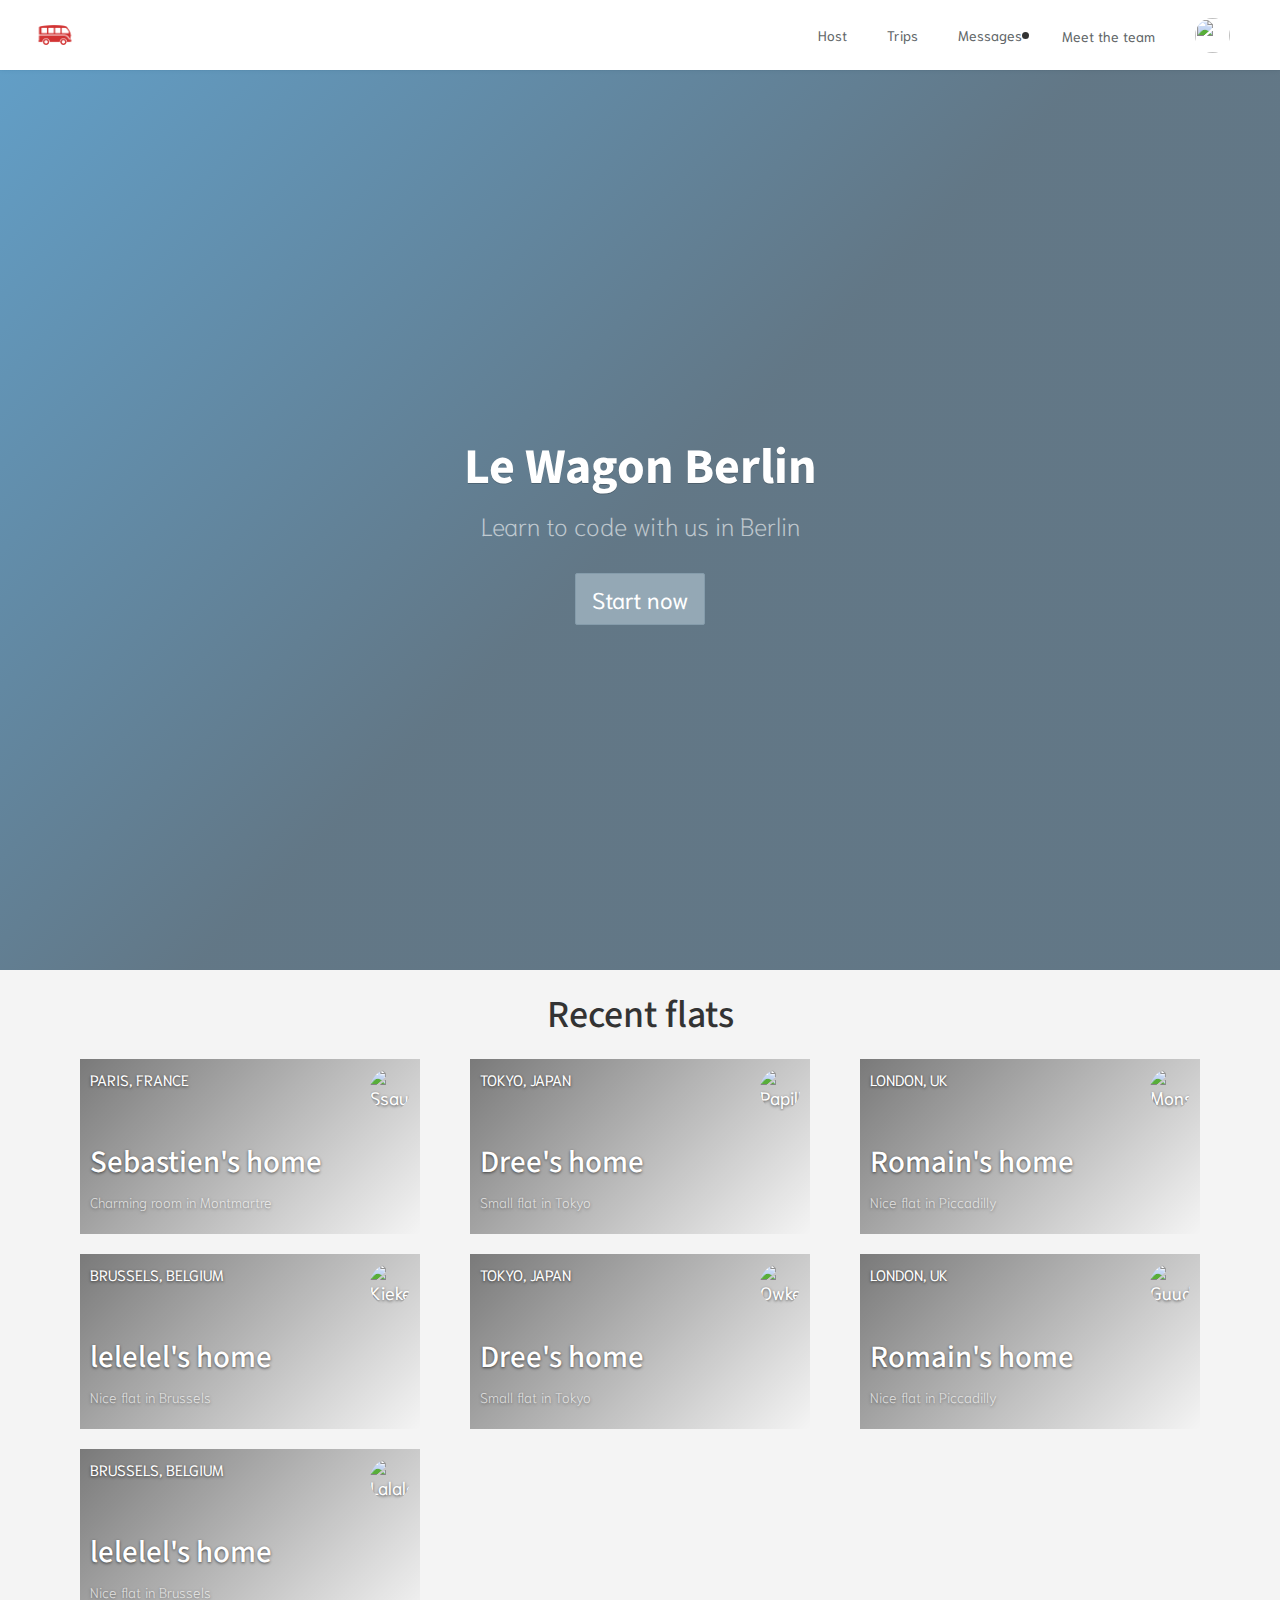
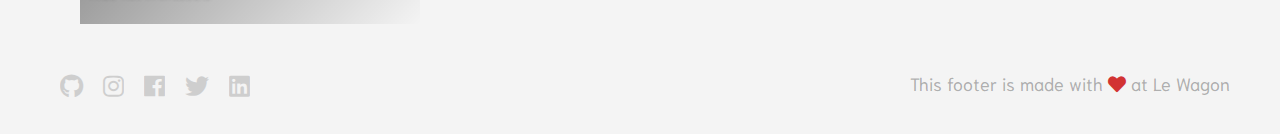
==== commit 05325f83: "Automated commit at 2018-10-26 09:12:36 UTC by middleman-deploy 2.0.0-alpha" ====
--- a/index.html
+++ b/index.html
@@ -7,7 +7,7 @@
           content="width=device-width, initial-scale=1, shrink-to-fit=no">
     <!-- Use the title from a page's frontmatter if it has one -->
     <title>Le Wagon - Middleman</title>
-    <link href="stylesheets/application-720a4dea.css" rel="stylesheet" />
+    <link href="stylesheets/application-65efdd3b.css" rel="stylesheet" />
     <script src="javascripts/application-93de88c9.js"></script>
     <link href="images/favicon-f15af148.png" rel="icon" type="image/png" />
   </head>
@@ -72,47 +72,86 @@
 </div>
 
 
-<div class="container">
-<h1 class="text-center">Recent flats</h1>
+<div class="container" id="home-flats">
+  <h2 class="text-center">Recent flats</h2>
   <div class="row">
-    <div class="col-xs-12 col-sm-4">
-      <!-- insert <div class="card"> -->
-        <div class="card" style="background-image: linear-gradient(rgba(0,0,0,0.3), rgba(0,0,0,0.2)), url('https://kitt.lewagon.com/placeholder/cities/shanghai');">
-          <div class="card-category">Popular</div>
+      <div class="col-xs-12 col-sm-6 col-md-4">
+        <div class="card" style="background-image: linear-gradient(-225deg, rgba(0,0,0,0.5) 0%, rgba(0,0,0,0) 100%), url('https://kitt.lewagon.com/placeholder/cities/paris');">
+          <div class="card-category">Paris, France</div>
           <div class="card-description">
-            <h2>Le Wagon Shanghai</h2>
-            <p>Very cool city, the best</p>
+            <h3>Sebastien's home</h3>
+            <p>Charming room in Montmartre</p>
           </div>
-          <img class="card-user" src="https://kitt.lewagon.com/placeholder/users/tgenaitay">
-          <a class="card-link" href="#" ></a>
+          <img src="https://kitt.lewagon.com/placeholder/users/ssaunier" class="card-user" alt="Ssaunier" />
+          <a href="flats/ssaunier.html" class="card-link"></a>
         </div>
-
-    </div>
-    <div class="col-xs-12 col-sm-4">
-      <!-- insert <div class="card"> -->
-        <div class="card" style="background-image: linear-gradient(rgba(0,0,0,0.3), rgba(0,0,0,0.2)), url('https://kitt.lewagon.com/placeholder/cities/shanghai');">
-          <div class="card-category">Popular</div>
+      </div>
+      <div class="col-xs-12 col-sm-6 col-md-4">
+        <div class="card" style="background-image: linear-gradient(-225deg, rgba(0,0,0,0.5) 0%, rgba(0,0,0,0) 100%), url('https://kitt.lewagon.com/placeholder/cities/tokyo');">
+          <div class="card-category">Tokyo, Japan</div>
           <div class="card-description">
-            <h2>Le Wagon Shanghai</h2>
-            <p>Very cool city, the best</p>
+            <h3>Dree's home</h3>
+            <p>Small flat in Tokyo</p>
           </div>
-          <img class="card-user" src="https://kitt.lewagon.com/placeholder/users/tgenaitay">
-          <a class="card-link" href="#" ></a>
+          <img src="https://kitt.lewagon.com/placeholder/users/papillard" class="card-user" alt="Papillard" />
+          <a href="flats/papillard.html" class="card-link"></a>
         </div>
-
-    </div>
-    <div class="col-xs-12 col-sm-4">
-      <!-- insert <div class="card"> -->
-        <div class="card" style="background-image: linear-gradient(rgba(0,0,0,0.3), rgba(0,0,0,0.2)), url('https://kitt.lewagon.com/placeholder/cities/shanghai');">
-          <div class="card-category">Popular</div>
+      </div>
+      <div class="col-xs-12 col-sm-6 col-md-4">
+        <div class="card" style="background-image: linear-gradient(-225deg, rgba(0,0,0,0.5) 0%, rgba(0,0,0,0) 100%), url('https://kitt.lewagon.com/placeholder/cities/london');">
+          <div class="card-category">London, UK</div>
           <div class="card-description">
-            <h2>Le Wagon Shanghai</h2>
-            <p>Very cool city, the best</p>
+            <h3>Romain's home</h3>
+            <p>Nice flat in Piccadilly</p>
           </div>
-          <img class="card-user" src="https://kitt.lewagon.com/placeholder/users/tgenaitay">
-          <a class="card-link" href="#" ></a>
+          <img src="https://kitt.lewagon.com/placeholder/users/monsieurpaillard" class="card-user" alt="Monsieurpaillard" />
+          <a href="flats/monsieurpaillard.html" class="card-link"></a>
         </div>
-    </div>
+      </div>
+      <div class="col-xs-12 col-sm-6 col-md-4">
+        <div class="card" style="background-image: linear-gradient(-225deg, rgba(0,0,0,0.5) 0%, rgba(0,0,0,0) 100%), url('https://kitt.lewagon.com/placeholder/cities/Brussels');">
+          <div class="card-category">Brussels, Belgium</div>
+          <div class="card-description">
+            <h3>lelelel's home</h3>
+            <p>Nice flat in Brussels</p>
+          </div>
+          <img src="https://kitt.lewagon.com/placeholder/users/Kiekeboe" class="card-user" alt="Kiekeboe" />
+          <a href="flats/Kiekeboe.html" class="card-link"></a>
+        </div>
+      </div>
+      <div class="col-xs-12 col-sm-6 col-md-4">
+        <div class="card" style="background-image: linear-gradient(-225deg, rgba(0,0,0,0.5) 0%, rgba(0,0,0,0) 100%), url('https://kitt.lewagon.com/placeholder/cities/tokyo');">
+          <div class="card-category">Tokyo, Japan</div>
+          <div class="card-description">
+            <h3>Dree's home</h3>
+            <p>Small flat in Tokyo</p>
+          </div>
+          <img src="https://kitt.lewagon.com/placeholder/users/owkeej" class="card-user" alt="Owkeej" />
+          <a href="flats/owkeej.html" class="card-link"></a>
+        </div>
+      </div>
+      <div class="col-xs-12 col-sm-6 col-md-4">
+        <div class="card" style="background-image: linear-gradient(-225deg, rgba(0,0,0,0.5) 0%, rgba(0,0,0,0) 100%), url('https://kitt.lewagon.com/placeholder/cities/london');">
+          <div class="card-category">London, UK</div>
+          <div class="card-description">
+            <h3>Romain's home</h3>
+            <p>Nice flat in Piccadilly</p>
+          </div>
+          <img src="https://kitt.lewagon.com/placeholder/users/guud" class="card-user" alt="Guud" />
+          <a href="flats/guud.html" class="card-link"></a>
+        </div>
+      </div>
+      <div class="col-xs-12 col-sm-6 col-md-4">
+        <div class="card" style="background-image: linear-gradient(-225deg, rgba(0,0,0,0.5) 0%, rgba(0,0,0,0) 100%), url('https://kitt.lewagon.com/placeholder/cities/Brussels');">
+          <div class="card-category">Brussels, Belgium</div>
+          <div class="card-description">
+            <h3>lelelel's home</h3>
+            <p>Nice flat in Brussels</p>
+          </div>
+          <img src="https://kitt.lewagon.com/placeholder/users/lalala" class="card-user" alt="Lalala" />
+          <a href="flats/lalala.html" class="card-link"></a>
+        </div>
+      </div>
   </div>
 </div>
 
--- a/stylesheets/application-65efdd3b.css
+++ b/stylesheets/application-65efdd3b.css
@@ -0,0 +1,8 @@
+@import url("https://fonts.googleapis.com/css?family=Niramit|Source+Sans+Pro");/*!
+ * Bootstrap v3.3.7 (http://getbootstrap.com)
+ * Copyright 2011-2016 Twitter, Inc.
+ * Licensed under MIT (https://github.com/twbs/bootstrap/blob/master/LICENSE)
+ *//*! normalize.css v3.0.3 | MIT License | github.com/necolas/normalize.css */html{font-family:sans-serif;-ms-text-size-adjust:100%;-webkit-text-size-adjust:100%}body{margin:0}article,aside,details,figcaption,figure,footer,header,hgroup,main,menu,nav,section,summary{display:block}audio,canvas,progress,video{display:inline-block;vertical-align:baseline}audio:not([controls]){display:none;height:0}[hidden],template{display:none}a{background-color:transparent}a:active,a:hover{outline:0}abbr[title]{border-bottom:1px dotted}b,strong{font-weight:bold}dfn{font-style:italic}h1{font-size:2em;margin:0.67em 0}mark{background:#ff0;color:#000}small{font-size:80%}sub,sup{font-size:75%;line-height:0;position:relative;vertical-align:baseline}sup{top:-0.5em}sub{bottom:-0.25em}img{border:0}svg:not(:root){overflow:hidden}figure{margin:1em 40px}hr{-webkit-box-sizing:content-box;box-sizing:content-box;height:0}pre{overflow:auto}code,kbd,pre,samp{font-family:monospace, monospace;font-size:1em}button,input,optgroup,select,textarea{color:inherit;font:inherit;margin:0}button{overflow:visible}button,select{text-transform:none}button,html input[type="button"],input[type="reset"],input[type="submit"]{-webkit-appearance:button;cursor:pointer}button[disabled],html input[disabled]{cursor:default}button::-moz-focus-inner,input::-moz-focus-inner{border:0;padding:0}input{line-height:normal}input[type="checkbox"],input[type="radio"]{-webkit-box-sizing:border-box;box-sizing:border-box;padding:0}input[type="number"]::-webkit-inner-spin-button,input[type="number"]::-webkit-outer-spin-button{height:auto}input[type="search"]{-webkit-appearance:textfield;-webkit-box-sizing:content-box;box-sizing:content-box}input[type="search"]::-webkit-search-cancel-button,input[type="search"]::-webkit-search-decoration{-webkit-appearance:none}fieldset{border:1px solid #c0c0c0;margin:0 2px;padding:0.35em 0.625em 0.75em}legend{border:0;padding:0}textarea{overflow:auto}optgroup{font-weight:bold}table{border-collapse:collapse;border-spacing:0}td,th{padding:0}/*! Source: https://github.com/h5bp/html5-boilerplate/blob/master/src/css/main.css */@media print{*,*:before,*:after{background:transparent !important;color:#000 !important;-webkit-box-shadow:none !important;box-shadow:none !important;text-shadow:none !important}a,a:visited{text-decoration:underline}a[href]:after{content:" (" attr(href) ")"}abbr[title]:after{content:" (" attr(title) ")"}a[href^="#"]:after,a[href^="javascript:"]:after{content:""}pre,blockquote{border:1px solid #999;page-break-inside:avoid}thead{display:table-header-group}tr,img{page-break-inside:avoid}img{max-width:100% !important}p,h2,h3{orphans:3;widows:3}h2,h3{page-break-after:avoid}.navbar{display:none}.btn>.caret,.dropup>.btn>.caret{border-top-color:#000 !important}.label{border:1px solid #000}.table{border-collapse:collapse !important}.table td,.table th{background-color:#fff !important}.table-bordered th,.table-bordered td{border:1px solid #ddd !important}}@font-face{font-family:'Glyphicons Halflings';src:url("../assets/bootstrap/glyphicons-halflings-regular-86b6f62b.eot");src:url("../assets/bootstrap/glyphicons-halflings-regular-86b6f62b.eot?#iefix") format("embedded-opentype"),url("../assets/bootstrap/glyphicons-halflings-regular-ca35b697.woff2") format("woff2"),url("../assets/bootstrap/glyphicons-halflings-regular-278e49a8.woff") format("woff"),url("../assets/bootstrap/glyphicons-halflings-regular-44bc1850.ttf") format("truetype"),url("../assets/bootstrap/glyphicons-halflings-regular-de51a849.svg#glyphicons_halflingsregular") format("svg")}.glyphicon{position:relative;top:1px;display:inline-block;font-family:'Glyphicons Halflings';font-style:normal;font-weight:normal;line-height:1;-webkit-font-smoothing:antialiased;-moz-osx-font-smoothing:grayscale}.glyphicon-asterisk:before{content:"\002a"}.glyphicon-plus:before{content:"\002b"}.glyphicon-euro:before,.glyphicon-eur:before{content:"\20ac"}.glyphicon-minus:before{content:"\2212"}.glyphicon-cloud:before{content:"\2601"}.glyphicon-envelope:before{content:"\2709"}.glyphicon-pencil:before{content:"\270f"}.glyphicon-glass:before{content:"\e001"}.glyphicon-music:before{content:"\e002"}.glyphicon-search:before{content:"\e003"}.glyphicon-heart:before{content:"\e005"}.glyphicon-star:before{content:"\e006"}.glyphicon-star-empty:before{content:"\e007"}.glyphicon-user:before{content:"\e008"}.glyphicon-film:before{content:"\e009"}.glyphicon-th-large:before{content:"\e010"}.glyphicon-th:before{content:"\e011"}.glyphicon-th-list:before{content:"\e012"}.glyphicon-ok:before{content:"\e013"}.glyphicon-remove:before{content:"\e014"}.glyphicon-zoom-in:before{content:"\e015"}.glyphicon-zoom-out:before{content:"\e016"}.glyphicon-off:before{content:"\e017"}.glyphicon-signal:before{content:"\e018"}.glyphicon-cog:before{content:"\e019"}.glyphicon-trash:before{content:"\e020"}.glyphicon-home:before{content:"\e021"}.glyphicon-file:before{content:"\e022"}.glyphicon-time:before{content:"\e023"}.glyphicon-road:before{content:"\e024"}.glyphicon-download-alt:before{content:"\e025"}.glyphicon-download:before{content:"\e026"}.glyphicon-upload:before{content:"\e027"}.glyphicon-inbox:before{content:"\e028"}.glyphicon-play-circle:before{content:"\e029"}.glyphicon-repeat:before{content:"\e030"}.glyphicon-refresh:before{content:"\e031"}.glyphicon-list-alt:before{content:"\e032"}.glyphicon-lock:before{content:"\e033"}.glyphicon-flag:before{content:"\e034"}.glyphicon-headphones:before{content:"\e035"}.glyphicon-volume-off:before{content:"\e036"}.glyphicon-volume-down:before{content:"\e037"}.glyphicon-volume-up:before{content:"\e038"}.glyphicon-qrcode:before{content:"\e039"}.glyphicon-barcode:before{content:"\e040"}.glyphicon-tag:before{content:"\e041"}.glyphicon-tags:before{content:"\e042"}.glyphicon-book:before{content:"\e043"}.glyphicon-bookmark:before{content:"\e044"}.glyphicon-print:before{content:"\e045"}.glyphicon-camera:before{content:"\e046"}.glyphicon-font:before{content:"\e047"}.glyphicon-bold:before{content:"\e048"}.glyphicon-italic:before{content:"\e049"}.glyphicon-text-height:before{content:"\e050"}.glyphicon-text-width:before{content:"\e051"}.glyphicon-align-left:before{content:"\e052"}.glyphicon-align-center:before{content:"\e053"}.glyphicon-align-right:before{content:"\e054"}.glyphicon-align-justify:before{content:"\e055"}.glyphicon-list:before{content:"\e056"}.glyphicon-indent-left:before{content:"\e057"}.glyphicon-indent-right:before{content:"\e058"}.glyphicon-facetime-video:before{content:"\e059"}.glyphicon-picture:before{content:"\e060"}.glyphicon-map-marker:before{content:"\e062"}.glyphicon-adjust:before{content:"\e063"}.glyphicon-tint:before{content:"\e064"}.glyphicon-edit:before{content:"\e065"}.glyphicon-share:before{content:"\e066"}.glyphicon-check:before{content:"\e067"}.glyphicon-move:before{content:"\e068"}.glyphicon-step-backward:before{content:"\e069"}.glyphicon-fast-backward:before{content:"\e070"}.glyphicon-backward:before{content:"\e071"}.glyphicon-play:before{content:"\e072"}.glyphicon-pause:before{content:"\e073"}.glyphicon-stop:before{content:"\e074"}.glyphicon-forward:before{content:"\e075"}.glyphicon-fast-forward:before{content:"\e076"}.glyphicon-step-forward:before{content:"\e077"}.glyphicon-eject:before{content:"\e078"}.glyphicon-chevron-left:before{content:"\e079"}.glyphicon-chevron-right:before{content:"\e080"}.glyphicon-plus-sign:before{content:"\e081"}.glyphicon-minus-sign:before{content:"\e082"}.glyphicon-remove-sign:before{content:"\e083"}.glyphicon-ok-sign:before{content:"\e084"}.glyphicon-question-sign:before{content:"\e085"}.glyphicon-info-sign:before{content:"\e086"}.glyphicon-screenshot:before{content:"\e087"}.glyphicon-remove-circle:before{content:"\e088"}.glyphicon-ok-circle:before{content:"\e089"}.glyphicon-ban-circle:before{content:"\e090"}.glyphicon-arrow-left:before{content:"\e091"}.glyphicon-arrow-right:before{content:"\e092"}.glyphicon-arrow-up:before{content:"\e093"}.glyphicon-arrow-down:before{content:"\e094"}.glyphicon-share-alt:before{content:"\e095"}.glyphicon-resize-full:before{content:"\e096"}.glyphicon-resize-small:before{content:"\e097"}.glyphicon-exclamation-sign:before{content:"\e101"}.glyphicon-gift:before{content:"\e102"}.glyphicon-leaf:before{content:"\e103"}.glyphicon-fire:before{content:"\e104"}.glyphicon-eye-open:before{content:"\e105"}.glyphicon-eye-close:before{content:"\e106"}.glyphicon-warning-sign:before{content:"\e107"}.glyphicon-plane:before{content:"\e108"}.glyphicon-calendar:before{content:"\e109"}.glyphicon-random:before{content:"\e110"}.glyphicon-comment:before{content:"\e111"}.glyphicon-magnet:before{content:"\e112"}.glyphicon-chevron-up:before{content:"\e113"}.glyphicon-chevron-down:before{content:"\e114"}.glyphicon-retweet:before{content:"\e115"}.glyphicon-shopping-cart:before{content:"\e116"}.glyphicon-folder-close:before{content:"\e117"}.glyphicon-folder-open:before{content:"\e118"}.glyphicon-resize-vertical:before{content:"\e119"}.glyphicon-resize-horizontal:before{content:"\e120"}.glyphicon-hdd:before{content:"\e121"}.glyphicon-bullhorn:before{content:"\e122"}.glyphicon-bell:before{content:"\e123"}.glyphicon-certificate:before{content:"\e124"}.glyphicon-thumbs-up:before{content:"\e125"}.glyphicon-thumbs-down:before{content:"\e126"}.glyphicon-hand-right:before{content:"\e127"}.glyphicon-hand-left:before{content:"\e128"}.glyphicon-hand-up:before{content:"\e129"}.glyphicon-hand-down:before{content:"\e130"}.glyphicon-circle-arrow-right:before{content:"\e131"}.glyphicon-circle-arrow-left:before{content:"\e132"}.glyphicon-circle-arrow-up:before{content:"\e133"}.glyphicon-circle-arrow-down:before{content:"\e134"}.glyphicon-globe:before{content:"\e135"}.glyphicon-wrench:before{content:"\e136"}.glyphicon-tasks:before{content:"\e137"}.glyphicon-filter:before{content:"\e138"}.glyphicon-briefcase:before{content:"\e139"}.glyphicon-fullscreen:before{content:"\e140"}.glyphicon-dashboard:before{content:"\e141"}.glyphicon-paperclip:before{content:"\e142"}.glyphicon-heart-empty:before{content:"\e143"}.glyphicon-link:before{content:"\e144"}.glyphicon-phone:before{content:"\e145"}.glyphicon-pushpin:before{content:"\e146"}.glyphicon-usd:before{content:"\e148"}.glyphicon-gbp:before{content:"\e149"}.glyphicon-sort:before{content:"\e150"}.glyphicon-sort-by-alphabet:before{content:"\e151"}.glyphicon-sort-by-alphabet-alt:before{content:"\e152"}.glyphicon-sort-by-order:before{content:"\e153"}.glyphicon-sort-by-order-alt:before{content:"\e154"}.glyphicon-sort-by-attributes:before{content:"\e155"}.glyphicon-sort-by-attributes-alt:before{content:"\e156"}.glyphicon-unchecked:before{content:"\e157"}.glyphicon-expand:before{content:"\e158"}.glyphicon-collapse-down:before{content:"\e159"}.glyphicon-collapse-up:before{content:"\e160"}.glyphicon-log-in:before{content:"\e161"}.glyphicon-flash:before{content:"\e162"}.glyphicon-log-out:before{content:"\e163"}.glyphicon-new-window:before{content:"\e164"}.glyphicon-record:before{content:"\e165"}.glyphicon-save:before{content:"\e166"}.glyphicon-open:before{content:"\e167"}.glyphicon-saved:before{content:"\e168"}.glyphicon-import:before{content:"\e169"}.glyphicon-export:before{content:"\e170"}.glyphicon-send:before{content:"\e171"}.glyphicon-floppy-disk:before{content:"\e172"}.glyphicon-floppy-saved:before{content:"\e173"}.glyphicon-floppy-remove:before{content:"\e174"}.glyphicon-floppy-save:before{content:"\e175"}.glyphicon-floppy-open:before{content:"\e176"}.glyphicon-credit-card:before{content:"\e177"}.glyphicon-transfer:before{content:"\e178"}.glyphicon-cutlery:before{content:"\e179"}.glyphicon-header:before{content:"\e180"}.glyphicon-compressed:before{content:"\e181"}.glyphicon-earphone:before{content:"\e182"}.glyphicon-phone-alt:before{content:"\e183"}.glyphicon-tower:before{content:"\e184"}.glyphicon-stats:before{content:"\e185"}.glyphicon-sd-video:before{content:"\e186"}.glyphicon-hd-video:before{content:"\e187"}.glyphicon-subtitles:before{content:"\e188"}.glyphicon-sound-stereo:before{content:"\e189"}.glyphicon-sound-dolby:before{content:"\e190"}.glyphicon-sound-5-1:before{content:"\e191"}.glyphicon-sound-6-1:before{content:"\e192"}.glyphicon-sound-7-1:before{content:"\e193"}.glyphicon-copyright-mark:before{content:"\e194"}.glyphicon-registration-mark:before{content:"\e195"}.glyphicon-cloud-download:before{content:"\e197"}.glyphicon-cloud-upload:before{content:"\e198"}.glyphicon-tree-conifer:before{content:"\e199"}.glyphicon-tree-deciduous:before{content:"\e200"}.glyphicon-cd:before{content:"\e201"}.glyphicon-save-file:before{content:"\e202"}.glyphicon-open-file:before{content:"\e203"}.glyphicon-level-up:before{content:"\e204"}.glyphicon-copy:before{content:"\e205"}.glyphicon-paste:before{content:"\e206"}.glyphicon-alert:before{content:"\e209"}.glyphicon-equalizer:before{content:"\e210"}.glyphicon-king:before{content:"\e211"}.glyphicon-queen:before{content:"\e212"}.glyphicon-pawn:before{content:"\e213"}.glyphicon-bishop:before{content:"\e214"}.glyphicon-knight:before{content:"\e215"}.glyphicon-baby-formula:before{content:"\e216"}.glyphicon-tent:before{content:"\26fa"}.glyphicon-blackboard:before{content:"\e218"}.glyphicon-bed:before{content:"\e219"}.glyphicon-apple:before{content:"\f8ff"}.glyphicon-erase:before{content:"\e221"}.glyphicon-hourglass:before{content:"\231b"}.glyphicon-lamp:before{content:"\e223"}.glyphicon-duplicate:before{content:"\e224"}.glyphicon-piggy-bank:before{content:"\e225"}.glyphicon-scissors:before{content:"\e226"}.glyphicon-bitcoin:before{content:"\e227"}.glyphicon-btc:before{content:"\e227"}.glyphicon-xbt:before{content:"\e227"}.glyphicon-yen:before{content:"\00a5"}.glyphicon-jpy:before{content:"\00a5"}.glyphicon-ruble:before{content:"\20bd"}.glyphicon-rub:before{content:"\20bd"}.glyphicon-scale:before{content:"\e230"}.glyphicon-ice-lolly:before{content:"\e231"}.glyphicon-ice-lolly-tasted:before{content:"\e232"}.glyphicon-education:before{content:"\e233"}.glyphicon-option-horizontal:before{content:"\e234"}.glyphicon-option-vertical:before{content:"\e235"}.glyphicon-menu-hamburger:before{content:"\e236"}.glyphicon-modal-window:before{content:"\e237"}.glyphicon-oil:before{content:"\e238"}.glyphicon-grain:before{content:"\e239"}.glyphicon-sunglasses:before{content:"\e240"}.glyphicon-text-size:before{content:"\e241"}.glyphicon-text-color:before{content:"\e242"}.glyphicon-text-background:before{content:"\e243"}.glyphicon-object-align-top:before{content:"\e244"}.glyphicon-object-align-bottom:before{content:"\e245"}.glyphicon-object-align-horizontal:before{content:"\e246"}.glyphicon-object-align-left:before{content:"\e247"}.glyphicon-object-align-vertical:before{content:"\e248"}.glyphicon-object-align-right:before{content:"\e249"}.glyphicon-triangle-right:before{content:"\e250"}.glyphicon-triangle-left:before{content:"\e251"}.glyphicon-triangle-bottom:before{content:"\e252"}.glyphicon-triangle-top:before{content:"\e253"}.glyphicon-console:before{content:"\e254"}.glyphicon-superscript:before{content:"\e255"}.glyphicon-subscript:before{content:"\e256"}.glyphicon-menu-left:before{content:"\e257"}.glyphicon-menu-right:before{content:"\e258"}.glyphicon-menu-down:before{content:"\e259"}.glyphicon-menu-up:before{content:"\e260"}*{-webkit-box-sizing:border-box;box-sizing:border-box}*:before,*:after{-webkit-box-sizing:border-box;box-sizing:border-box}html{font-size:10px;-webkit-tap-highlight-color:transparent}body{font-family:"Niramit", "sans-serif";font-size:18px;line-height:1.42857143;color:#333333;background-color:#F4F4F4}input,button,select,textarea{font-family:inherit;font-size:inherit;line-height:inherit}a{color:#94A8B5;text-decoration:none}a:hover,a:focus{color:#678395;text-decoration:underline}a:focus{outline:5px auto -webkit-focus-ring-color;outline-offset:-2px}figure{margin:0}img{vertical-align:middle}.img-responsive{display:block;max-width:100%;height:auto}.img-rounded{border-radius:2px}.img-thumbnail{padding:4px;line-height:1.42857143;background-color:#F4F4F4;border:1px solid #ddd;border-radius:2px;-webkit-transition:all 0.2s ease-in-out;transition:all 0.2s ease-in-out;display:inline-block;max-width:100%;height:auto}.img-circle{border-radius:50%}hr{margin-top:25px;margin-bottom:25px;border:0;border-top:1px solid #eeeeee}.sr-only{position:absolute;width:1px;height:1px;margin:-1px;padding:0;overflow:hidden;clip:rect(0, 0, 0, 0);border:0}.sr-only-focusable:active,.sr-only-focusable:focus{position:static;width:auto;height:auto;margin:0;overflow:visible;clip:auto}[role="button"]{cursor:pointer}h1,h2,h3,h4,h5,h6,.h1,.h2,.h3,.h4,.h5,.h6{font-family:"Source Sans Pro", "sans-serif";font-weight:500;line-height:1.1;color:inherit}h1 small,h1 .small,h2 small,h2 .small,h3 small,h3 .small,h4 small,h4 .small,h5 small,h5 .small,h6 small,h6 .small,.h1 small,.h1 .small,.h2 small,.h2 .small,.h3 small,.h3 .small,.h4 small,.h4 .small,.h5 small,.h5 .small,.h6 small,.h6 .small{font-weight:normal;line-height:1;color:#777777}h1,.h1,h2,.h2,h3,.h3{margin-top:25px;margin-bottom:12.5px}h1 small,h1 .small,.h1 small,.h1 .small,h2 small,h2 .small,.h2 small,.h2 .small,h3 small,h3 .small,.h3 small,.h3 .small{font-size:65%}h4,.h4,h5,.h5,h6,.h6{margin-top:12.5px;margin-bottom:12.5px}h4 small,h4 .small,.h4 small,.h4 .small,h5 small,h5 .small,.h5 small,.h5 .small,h6 small,h6 .small,.h6 small,.h6 .small{font-size:75%}h1,.h1{font-size:46px}h2,.h2{font-size:38px}h3,.h3{font-size:31px}h4,.h4{font-size:23px}h5,.h5{font-size:18px}h6,.h6{font-size:16px}p{margin:0 0 12.5px}.lead{margin-bottom:25px;font-size:20px;font-weight:300;line-height:1.4}@media (min-width: 768px){.lead{font-size:27px}}small,.small{font-size:88%}mark,.mark{background-color:#fcf8e3;padding:.2em}.text-left{text-align:left}.text-right{text-align:right}.text-center{text-align:center}.text-justify{text-align:justify}.text-nowrap{white-space:nowrap}.text-lowercase{text-transform:lowercase}.text-uppercase,.initialism{text-transform:uppercase}.text-capitalize{text-transform:capitalize}.text-muted{color:#777777}.text-primary{color:#94A8B5}a.text-primary:hover,a.text-primary:focus{color:#768fa0}.text-success{color:#3c763d}a.text-success:hover,a.text-success:focus{color:#2b542c}.text-info{color:#31708f}a.text-info:hover,a.text-info:focus{color:#245269}.text-warning{color:#8a6d3b}a.text-warning:hover,a.text-warning:focus{color:#66512c}.text-danger{color:#a94442}a.text-danger:hover,a.text-danger:focus{color:#843534}.bg-primary{color:#fff}.bg-primary{background-color:#94A8B5}a.bg-primary:hover,a.bg-primary:focus{background-color:#768fa0}.bg-success{background-color:#dff0d8}a.bg-success:hover,a.bg-success:focus{background-color:#c1e2b3}.bg-info{background-color:#d9edf7}a.bg-info:hover,a.bg-info:focus{background-color:#afd9ee}.bg-warning{background-color:#fcf8e3}a.bg-warning:hover,a.bg-warning:focus{background-color:#f7ecb5}.bg-danger{background-color:#f2dede}a.bg-danger:hover,a.bg-danger:focus{background-color:#e4b9b9}.page-header{padding-bottom:11.5px;margin:50px 0 25px;border-bottom:1px solid #eeeeee}ul,ol{margin-top:0;margin-bottom:12.5px}ul ul,ul ol,ol ul,ol ol{margin-bottom:0}.list-unstyled{padding-left:0;list-style:none}.list-inline{padding-left:0;list-style:none;margin-left:-5px}.list-inline>li{display:inline-block;padding-left:5px;padding-right:5px}dl{margin-top:0;margin-bottom:25px}dt,dd{line-height:1.42857143}dt{font-weight:bold}dd{margin-left:0}.dl-horizontal dd:before,.dl-horizontal dd:after{content:" ";display:table}.dl-horizontal dd:after{clear:both}@media (min-width: 768px){.dl-horizontal dt{float:left;width:160px;clear:left;text-align:right;overflow:hidden;text-overflow:ellipsis;white-space:nowrap}.dl-horizontal dd{margin-left:180px}}abbr[title],abbr[data-original-title]{cursor:help;border-bottom:1px dotted #777777}.initialism{font-size:90%}blockquote{padding:12.5px 25px;margin:0 0 25px;font-size:22.5px;border-left:5px solid #eeeeee}blockquote p:last-child,blockquote ul:last-child,blockquote ol:last-child{margin-bottom:0}blockquote footer,blockquote small,blockquote .small{display:block;font-size:80%;line-height:1.42857143;color:#777777}blockquote footer:before,blockquote small:before,blockquote .small:before{content:'\2014 \00A0'}.blockquote-reverse,blockquote.pull-right{padding-right:15px;padding-left:0;border-right:5px solid #eeeeee;border-left:0;text-align:right}.blockquote-reverse footer:before,.blockquote-reverse small:before,.blockquote-reverse .small:before,blockquote.pull-right footer:before,blockquote.pull-right small:before,blockquote.pull-right .small:before{content:''}.blockquote-reverse footer:after,.blockquote-reverse small:after,.blockquote-reverse .small:after,blockquote.pull-right footer:after,blockquote.pull-right small:after,blockquote.pull-right .small:after{content:'\00A0 \2014'}address{margin-bottom:25px;font-style:normal;line-height:1.42857143}code,kbd,pre,samp{font-family:Menlo, Monaco, Consolas, "Courier New", monospace}code{padding:2px 4px;font-size:90%;color:#c7254e;background-color:#f9f2f4;border-radius:2px}kbd{padding:2px 4px;font-size:90%;color:#fff;background-color:#333;border-radius:2px;-webkit-box-shadow:inset 0 -1px 0 rgba(0,0,0,0.25);box-shadow:inset 0 -1px 0 rgba(0,0,0,0.25)}kbd kbd{padding:0;font-size:100%;font-weight:bold;-webkit-box-shadow:none;box-shadow:none}pre{display:block;padding:12px;margin:0 0 12.5px;font-size:17px;line-height:1.42857143;word-break:break-all;word-wrap:break-word;color:#333333;background-color:#f5f5f5;border:1px solid #ccc;border-radius:2px}pre code{padding:0;font-size:inherit;color:inherit;white-space:pre-wrap;background-color:transparent;border-radius:0}.pre-scrollable{max-height:340px;overflow-y:scroll}.container{margin-right:auto;margin-left:auto;padding-left:15px;padding-right:15px}.container:before,.container:after{content:" ";display:table}.container:after{clear:both}@media (min-width: 768px){.container{width:750px}}@media (min-width: 992px){.container{width:970px}}@media (min-width: 1200px){.container{width:1170px}}.container-fluid{margin-right:auto;margin-left:auto;padding-left:15px;padding-right:15px}.container-fluid:before,.container-fluid:after{content:" ";display:table}.container-fluid:after{clear:both}.row{margin-left:-15px;margin-right:-15px}.row:before,.row:after{content:" ";display:table}.row:after{clear:both}.col-xs-1,.col-sm-1,.col-md-1,.col-lg-1,.col-xs-2,.col-sm-2,.col-md-2,.col-lg-2,.col-xs-3,.col-sm-3,.col-md-3,.col-lg-3,.col-xs-4,.col-sm-4,.col-md-4,.col-lg-4,.col-xs-5,.col-sm-5,.col-md-5,.col-lg-5,.col-xs-6,.col-sm-6,.col-md-6,.col-lg-6,.col-xs-7,.col-sm-7,.col-md-7,.col-lg-7,.col-xs-8,.col-sm-8,.col-md-8,.col-lg-8,.col-xs-9,.col-sm-9,.col-md-9,.col-lg-9,.col-xs-10,.col-sm-10,.col-md-10,.col-lg-10,.col-xs-11,.col-sm-11,.col-md-11,.col-lg-11,.col-xs-12,.col-sm-12,.col-md-12,.col-lg-12{position:relative;min-height:1px;padding-left:15px;padding-right:15px}.col-xs-1,.col-xs-2,.col-xs-3,.col-xs-4,.col-xs-5,.col-xs-6,.col-xs-7,.col-xs-8,.col-xs-9,.col-xs-10,.col-xs-11,.col-xs-12{float:left}.col-xs-1{width:8.33333333%}.col-xs-2{width:16.66666667%}.col-xs-3{width:25%}.col-xs-4{width:33.33333333%}.col-xs-5{width:41.66666667%}.col-xs-6{width:50%}.col-xs-7{width:58.33333333%}.col-xs-8{width:66.66666667%}.col-xs-9{width:75%}.col-xs-10{width:83.33333333%}.col-xs-11{width:91.66666667%}.col-xs-12{width:100%}.col-xs-pull-0{right:auto}.col-xs-pull-1{right:8.33333333%}.col-xs-pull-2{right:16.66666667%}.col-xs-pull-3{right:25%}.col-xs-pull-4{right:33.33333333%}.col-xs-pull-5{right:41.66666667%}.col-xs-pull-6{right:50%}.col-xs-pull-7{right:58.33333333%}.col-xs-pull-8{right:66.66666667%}.col-xs-pull-9{right:75%}.col-xs-pull-10{right:83.33333333%}.col-xs-pull-11{right:91.66666667%}.col-xs-pull-12{right:100%}.col-xs-push-0{left:auto}.col-xs-push-1{left:8.33333333%}.col-xs-push-2{left:16.66666667%}.col-xs-push-3{left:25%}.col-xs-push-4{left:33.33333333%}.col-xs-push-5{left:41.66666667%}.col-xs-push-6{left:50%}.col-xs-push-7{left:58.33333333%}.col-xs-push-8{left:66.66666667%}.col-xs-push-9{left:75%}.col-xs-push-10{left:83.33333333%}.col-xs-push-11{left:91.66666667%}.col-xs-push-12{left:100%}.col-xs-offset-0{margin-left:0%}.col-xs-offset-1{margin-left:8.33333333%}.col-xs-offset-2{margin-left:16.66666667%}.col-xs-offset-3{margin-left:25%}.col-xs-offset-4{margin-left:33.33333333%}.col-xs-offset-5{margin-left:41.66666667%}.col-xs-offset-6{margin-left:50%}.col-xs-offset-7{margin-left:58.33333333%}.col-xs-offset-8{margin-left:66.66666667%}.col-xs-offset-9{margin-left:75%}.col-xs-offset-10{margin-left:83.33333333%}.col-xs-offset-11{margin-left:91.66666667%}.col-xs-offset-12{margin-left:100%}@media (min-width: 768px){.col-sm-1,.col-sm-2,.col-sm-3,.col-sm-4,.col-sm-5,.col-sm-6,.col-sm-7,.col-sm-8,.col-sm-9,.col-sm-10,.col-sm-11,.col-sm-12{float:left}.col-sm-1{width:8.33333333%}.col-sm-2{width:16.66666667%}.col-sm-3{width:25%}.col-sm-4{width:33.33333333%}.col-sm-5{width:41.66666667%}.col-sm-6{width:50%}.col-sm-7{width:58.33333333%}.col-sm-8{width:66.66666667%}.col-sm-9{width:75%}.col-sm-10{width:83.33333333%}.col-sm-11{width:91.66666667%}.col-sm-12{width:100%}.col-sm-pull-0{right:auto}.col-sm-pull-1{right:8.33333333%}.col-sm-pull-2{right:16.66666667%}.col-sm-pull-3{right:25%}.col-sm-pull-4{right:33.33333333%}.col-sm-pull-5{right:41.66666667%}.col-sm-pull-6{right:50%}.col-sm-pull-7{right:58.33333333%}.col-sm-pull-8{right:66.66666667%}.col-sm-pull-9{right:75%}.col-sm-pull-10{right:83.33333333%}.col-sm-pull-11{right:91.66666667%}.col-sm-pull-12{right:100%}.col-sm-push-0{left:auto}.col-sm-push-1{left:8.33333333%}.col-sm-push-2{left:16.66666667%}.col-sm-push-3{left:25%}.col-sm-push-4{left:33.33333333%}.col-sm-push-5{left:41.66666667%}.col-sm-push-6{left:50%}.col-sm-push-7{left:58.33333333%}.col-sm-push-8{left:66.66666667%}.col-sm-push-9{left:75%}.col-sm-push-10{left:83.33333333%}.col-sm-push-11{left:91.66666667%}.col-sm-push-12{left:100%}.col-sm-offset-0{margin-left:0%}.col-sm-offset-1{margin-left:8.33333333%}.col-sm-offset-2{margin-left:16.66666667%}.col-sm-offset-3{margin-left:25%}.col-sm-offset-4{margin-left:33.33333333%}.col-sm-offset-5{margin-left:41.66666667%}.col-sm-offset-6{margin-left:50%}.col-sm-offset-7{margin-left:58.33333333%}.col-sm-offset-8{margin-left:66.66666667%}.col-sm-offset-9{margin-left:75%}.col-sm-offset-10{margin-left:83.33333333%}.col-sm-offset-11{margin-left:91.66666667%}.col-sm-offset-12{margin-left:100%}}@media (min-width: 992px){.col-md-1,.col-md-2,.col-md-3,.col-md-4,.col-md-5,.col-md-6,.col-md-7,.col-md-8,.col-md-9,.col-md-10,.col-md-11,.col-md-12{float:left}.col-md-1{width:8.33333333%}.col-md-2{width:16.66666667%}.col-md-3{width:25%}.col-md-4{width:33.33333333%}.col-md-5{width:41.66666667%}.col-md-6{width:50%}.col-md-7{width:58.33333333%}.col-md-8{width:66.66666667%}.col-md-9{width:75%}.col-md-10{width:83.33333333%}.col-md-11{width:91.66666667%}.col-md-12{width:100%}.col-md-pull-0{right:auto}.col-md-pull-1{right:8.33333333%}.col-md-pull-2{right:16.66666667%}.col-md-pull-3{right:25%}.col-md-pull-4{right:33.33333333%}.col-md-pull-5{right:41.66666667%}.col-md-pull-6{right:50%}.col-md-pull-7{right:58.33333333%}.col-md-pull-8{right:66.66666667%}.col-md-pull-9{right:75%}.col-md-pull-10{right:83.33333333%}.col-md-pull-11{right:91.66666667%}.col-md-pull-12{right:100%}.col-md-push-0{left:auto}.col-md-push-1{left:8.33333333%}.col-md-push-2{left:16.66666667%}.col-md-push-3{left:25%}.col-md-push-4{left:33.33333333%}.col-md-push-5{left:41.66666667%}.col-md-push-6{left:50%}.col-md-push-7{left:58.33333333%}.col-md-push-8{left:66.66666667%}.col-md-push-9{left:75%}.col-md-push-10{left:83.33333333%}.col-md-push-11{left:91.66666667%}.col-md-push-12{left:100%}.col-md-offset-0{margin-left:0%}.col-md-offset-1{margin-left:8.33333333%}.col-md-offset-2{margin-left:16.66666667%}.col-md-offset-3{margin-left:25%}.col-md-offset-4{margin-left:33.33333333%}.col-md-offset-5{margin-left:41.66666667%}.col-md-offset-6{margin-left:50%}.col-md-offset-7{margin-left:58.33333333%}.col-md-offset-8{margin-left:66.66666667%}.col-md-offset-9{margin-left:75%}.col-md-offset-10{margin-left:83.33333333%}.col-md-offset-11{margin-left:91.66666667%}.col-md-offset-12{margin-left:100%}}@media (min-width: 1200px){.col-lg-1,.col-lg-2,.col-lg-3,.col-lg-4,.col-lg-5,.col-lg-6,.col-lg-7,.col-lg-8,.col-lg-9,.col-lg-10,.col-lg-11,.col-lg-12{float:left}.col-lg-1{width:8.33333333%}.col-lg-2{width:16.66666667%}.col-lg-3{width:25%}.col-lg-4{width:33.33333333%}.col-lg-5{width:41.66666667%}.col-lg-6{width:50%}.col-lg-7{width:58.33333333%}.col-lg-8{width:66.66666667%}.col-lg-9{width:75%}.col-lg-10{width:83.33333333%}.col-lg-11{width:91.66666667%}.col-lg-12{width:100%}.col-lg-pull-0{right:auto}.col-lg-pull-1{right:8.33333333%}.col-lg-pull-2{right:16.66666667%}.col-lg-pull-3{right:25%}.col-lg-pull-4{right:33.33333333%}.col-lg-pull-5{right:41.66666667%}.col-lg-pull-6{right:50%}.col-lg-pull-7{right:58.33333333%}.col-lg-pull-8{right:66.66666667%}.col-lg-pull-9{right:75%}.col-lg-pull-10{right:83.33333333%}.col-lg-pull-11{right:91.66666667%}.col-lg-pull-12{right:100%}.col-lg-push-0{left:auto}.col-lg-push-1{left:8.33333333%}.col-lg-push-2{left:16.66666667%}.col-lg-push-3{left:25%}.col-lg-push-4{left:33.33333333%}.col-lg-push-5{left:41.66666667%}.col-lg-push-6{left:50%}.col-lg-push-7{left:58.33333333%}.col-lg-push-8{left:66.66666667%}.col-lg-push-9{left:75%}.col-lg-push-10{left:83.33333333%}.col-lg-push-11{left:91.66666667%}.col-lg-push-12{left:100%}.col-lg-offset-0{margin-left:0%}.col-lg-offset-1{margin-left:8.33333333%}.col-lg-offset-2{margin-left:16.66666667%}.col-lg-offset-3{margin-left:25%}.col-lg-offset-4{margin-left:33.33333333%}.col-lg-offset-5{margin-left:41.66666667%}.col-lg-offset-6{margin-left:50%}.col-lg-offset-7{margin-left:58.33333333%}.col-lg-offset-8{margin-left:66.66666667%}.col-lg-offset-9{margin-left:75%}.col-lg-offset-10{margin-left:83.33333333%}.col-lg-offset-11{margin-left:91.66666667%}.col-lg-offset-12{margin-left:100%}}table{background-color:transparent}caption{padding-top:8px;padding-bottom:8px;color:#777777;text-align:left}th{text-align:left}.table{width:100%;max-width:100%;margin-bottom:25px}.table>thead>tr>th,.table>thead>tr>td,.table>tbody>tr>th,.table>tbody>tr>td,.table>tfoot>tr>th,.table>tfoot>tr>td{padding:8px;line-height:1.42857143;vertical-align:top;border-top:1px solid #ddd}.table>thead>tr>th{vertical-align:bottom;border-bottom:2px solid #ddd}.table>caption+thead>tr:first-child>th,.table>caption+thead>tr:first-child>td,.table>colgroup+thead>tr:first-child>th,.table>colgroup+thead>tr:first-child>td,.table>thead:first-child>tr:first-child>th,.table>thead:first-child>tr:first-child>td{border-top:0}.table>tbody+tbody{border-top:2px solid #ddd}.table .table{background-color:#F4F4F4}.table-condensed>thead>tr>th,.table-condensed>thead>tr>td,.table-condensed>tbody>tr>th,.table-condensed>tbody>tr>td,.table-condensed>tfoot>tr>th,.table-condensed>tfoot>tr>td{padding:5px}.table-bordered{border:1px solid #ddd}.table-bordered>thead>tr>th,.table-bordered>thead>tr>td,.table-bordered>tbody>tr>th,.table-bordered>tbody>tr>td,.table-bordered>tfoot>tr>th,.table-bordered>tfoot>tr>td{border:1px solid #ddd}.table-bordered>thead>tr>th,.table-bordered>thead>tr>td{border-bottom-width:2px}.table-striped>tbody>tr:nth-of-type(odd){background-color:#f9f9f9}.table-hover>tbody>tr:hover{background-color:#f5f5f5}table col[class*="col-"]{position:static;float:none;display:table-column}table td[class*="col-"],table th[class*="col-"]{position:static;float:none;display:table-cell}.table>thead>tr>td.active,.table>thead>tr>th.active,.table>thead>tr.active>td,.table>thead>tr.active>th,.table>tbody>tr>td.active,.table>tbody>tr>th.active,.table>tbody>tr.active>td,.table>tbody>tr.active>th,.table>tfoot>tr>td.active,.table>tfoot>tr>th.active,.table>tfoot>tr.active>td,.table>tfoot>tr.active>th{background-color:#f5f5f5}.table-hover>tbody>tr>td.active:hover,.table-hover>tbody>tr>th.active:hover,.table-hover>tbody>tr.active:hover>td,.table-hover>tbody>tr:hover>.active,.table-hover>tbody>tr.active:hover>th{background-color:#e8e8e8}.table>thead>tr>td.success,.table>thead>tr>th.success,.table>thead>tr.success>td,.table>thead>tr.success>th,.table>tbody>tr>td.success,.table>tbody>tr>th.success,.table>tbody>tr.success>td,.table>tbody>tr.success>th,.table>tfoot>tr>td.success,.table>tfoot>tr>th.success,.table>tfoot>tr.success>td,.table>tfoot>tr.success>th{background-color:#dff0d8}.table-hover>tbody>tr>td.success:hover,.table-hover>tbody>tr>th.success:hover,.table-hover>tbody>tr.success:hover>td,.table-hover>tbody>tr:hover>.success,.table-hover>tbody>tr.success:hover>th{background-color:#d0e9c6}.table>thead>tr>td.info,.table>thead>tr>th.info,.table>thead>tr.info>td,.table>thead>tr.info>th,.table>tbody>tr>td.info,.table>tbody>tr>th.info,.table>tbody>tr.info>td,.table>tbody>tr.info>th,.table>tfoot>tr>td.info,.table>tfoot>tr>th.info,.table>tfoot>tr.info>td,.table>tfoot>tr.info>th{background-color:#d9edf7}.table-hover>tbody>tr>td.info:hover,.table-hover>tbody>tr>th.info:hover,.table-hover>tbody>tr.info:hover>td,.table-hover>tbody>tr:hover>.info,.table-hover>tbody>tr.info:hover>th{background-color:#c4e3f3}.table>thead>tr>td.warning,.table>thead>tr>th.warning,.table>thead>tr.warning>td,.table>thead>tr.warning>th,.table>tbody>tr>td.warning,.table>tbody>tr>th.warning,.table>tbody>tr.warning>td,.table>tbody>tr.warning>th,.table>tfoot>tr>td.warning,.table>tfoot>tr>th.warning,.table>tfoot>tr.warning>td,.table>tfoot>tr.warning>th{background-color:#fcf8e3}.table-hover>tbody>tr>td.warning:hover,.table-hover>tbody>tr>th.warning:hover,.table-hover>tbody>tr.warning:hover>td,.table-hover>tbody>tr:hover>.warning,.table-hover>tbody>tr.warning:hover>th{background-color:#faf2cc}.table>thead>tr>td.danger,.table>thead>tr>th.danger,.table>thead>tr.danger>td,.table>thead>tr.danger>th,.table>tbody>tr>td.danger,.table>tbody>tr>th.danger,.table>tbody>tr.danger>td,.table>tbody>tr.danger>th,.table>tfoot>tr>td.danger,.table>tfoot>tr>th.danger,.table>tfoot>tr.danger>td,.table>tfoot>tr.danger>th{background-color:#f2dede}.table-hover>tbody>tr>td.danger:hover,.table-hover>tbody>tr>th.danger:hover,.table-hover>tbody>tr.danger:hover>td,.table-hover>tbody>tr:hover>.danger,.table-hover>tbody>tr.danger:hover>th{background-color:#ebcccc}.table-responsive{overflow-x:auto;min-height:0.01%}@media screen and (max-width: 767px){.table-responsive{width:100%;margin-bottom:18.75px;overflow-y:hidden;-ms-overflow-style:-ms-autohiding-scrollbar;border:1px solid #ddd}.table-responsive>.table{margin-bottom:0}.table-responsive>.table>thead>tr>th,.table-responsive>.table>thead>tr>td,.table-responsive>.table>tbody>tr>th,.table-responsive>.table>tbody>tr>td,.table-responsive>.table>tfoot>tr>th,.table-responsive>.table>tfoot>tr>td{white-space:nowrap}.table-responsive>.table-bordered{border:0}.table-responsive>.table-bordered>thead>tr>th:first-child,.table-responsive>.table-bordered>thead>tr>td:first-child,.table-responsive>.table-bordered>tbody>tr>th:first-child,.table-responsive>.table-bordered>tbody>tr>td:first-child,.table-responsive>.table-bordered>tfoot>tr>th:first-child,.table-responsive>.table-bordered>tfoot>tr>td:first-child{border-left:0}.table-responsive>.table-bordered>thead>tr>th:last-child,.table-responsive>.table-bordered>thead>tr>td:last-child,.table-responsive>.table-bordered>tbody>tr>th:last-child,.table-responsive>.table-bordered>tbody>tr>td:last-child,.table-responsive>.table-bordered>tfoot>tr>th:last-child,.table-responsive>.table-bordered>tfoot>tr>td:last-child{border-right:0}.table-responsive>.table-bordered>tbody>tr:last-child>th,.table-responsive>.table-bordered>tbody>tr:last-child>td,.table-responsive>.table-bordered>tfoot>tr:last-child>th,.table-responsive>.table-bordered>tfoot>tr:last-child>td{border-bottom:0}}fieldset{padding:0;margin:0;border:0;min-width:0}legend{display:block;width:100%;padding:0;margin-bottom:25px;font-size:27px;line-height:inherit;color:#333333;border:0;border-bottom:1px solid #e5e5e5}label{display:inline-block;max-width:100%;margin-bottom:5px;font-weight:bold}input[type="search"]{-webkit-box-sizing:border-box;box-sizing:border-box}input[type="radio"],input[type="checkbox"]{margin:4px 0 0;margin-top:1px \9;line-height:normal}input[type="file"]{display:block}input[type="range"]{display:block;width:100%}select[multiple],select[size]{height:auto}input[type="file"]:focus,input[type="radio"]:focus,input[type="checkbox"]:focus{outline:5px auto -webkit-focus-ring-color;outline-offset:-2px}output{display:block;padding-top:7px;font-size:18px;line-height:1.42857143;color:#000000}.form-control{display:block;width:100%;height:39px;padding:6px 12px;font-size:18px;line-height:1.42857143;color:#000000;background-color:#fff;background-image:none;border:1px solid #ccc;border-radius:2px;-webkit-box-shadow:inset 0 1px 1px rgba(0,0,0,0.075);box-shadow:inset 0 1px 1px rgba(0,0,0,0.075);-webkit-transition:border-color ease-in-out 0.15s, box-shadow ease-in-out 0.15s;-webkit-transition:border-color ease-in-out 0.15s, -webkit-box-shadow ease-in-out 0.15s;transition:border-color ease-in-out 0.15s, -webkit-box-shadow ease-in-out 0.15s;transition:border-color ease-in-out 0.15s, box-shadow ease-in-out 0.15s;transition:border-color ease-in-out 0.15s, box-shadow ease-in-out 0.15s, -webkit-box-shadow ease-in-out 0.15s}.form-control:focus{border-color:#66afe9;outline:0;-webkit-box-shadow:inset 0 1px 1px rgba(0,0,0,0.075),0 0 8px rgba(102,175,233,0.6);box-shadow:inset 0 1px 1px rgba(0,0,0,0.075),0 0 8px rgba(102,175,233,0.6)}.form-control::-moz-placeholder{color:#999;opacity:1}.form-control:-ms-input-placeholder{color:#999}.form-control::-webkit-input-placeholder{color:#999}.form-control::-ms-expand{border:0;background-color:transparent}.form-control[disabled],.form-control[readonly],fieldset[disabled] .form-control{background-color:#eeeeee;opacity:1}.form-control[disabled],fieldset[disabled] .form-control{cursor:not-allowed}textarea.form-control{height:auto}input[type="search"]{-webkit-appearance:none}@media screen and (-webkit-min-device-pixel-ratio: 0){input[type="date"].form-control,input[type="time"].form-control,input[type="datetime-local"].form-control,input[type="month"].form-control{line-height:39px}input[type="date"].input-sm,.input-group-sm>input[type="date"].form-control,.input-group-sm>input[type="date"].input-group-addon,.input-group-sm>.input-group-btn>input[type="date"].btn,.input-group-sm input[type="date"],input[type="time"].input-sm,.input-group-sm>input[type="time"].form-control,.input-group-sm>input[type="time"].input-group-addon,.input-group-sm>.input-group-btn>input[type="time"].btn,.input-group-sm input[type="time"],input[type="datetime-local"].input-sm,.input-group-sm>input[type="datetime-local"].form-control,.input-group-sm>input[type="datetime-local"].input-group-addon,.input-group-sm>.input-group-btn>input[type="datetime-local"].btn,.input-group-sm input[type="datetime-local"],input[type="month"].input-sm,.input-group-sm>input[type="month"].form-control,.input-group-sm>input[type="month"].input-group-addon,.input-group-sm>.input-group-btn>input[type="month"].btn,.input-group-sm input[type="month"]{line-height:36px}input[type="date"].input-lg,.input-group-lg>input[type="date"].form-control,.input-group-lg>input[type="date"].input-group-addon,.input-group-lg>.input-group-btn>input[type="date"].btn,.input-group-lg input[type="date"],input[type="time"].input-lg,.input-group-lg>input[type="time"].form-control,.input-group-lg>input[type="time"].input-group-addon,.input-group-lg>.input-group-btn>input[type="time"].btn,.input-group-lg input[type="time"],input[type="datetime-local"].input-lg,.input-group-lg>input[type="datetime-local"].form-control,.input-group-lg>input[type="datetime-local"].input-group-addon,.input-group-lg>.input-group-btn>input[type="datetime-local"].btn,.input-group-lg input[type="datetime-local"],input[type="month"].input-lg,.input-group-lg>input[type="month"].form-control,.input-group-lg>input[type="month"].input-group-addon,.input-group-lg>.input-group-btn>input[type="month"].btn,.input-group-lg input[type="month"]{line-height:53px}}.form-group{margin-bottom:15px}.radio,.checkbox{position:relative;display:block;margin-top:10px;margin-bottom:10px}.radio label,.checkbox label{min-height:25px;padding-left:20px;margin-bottom:0;font-weight:normal;cursor:pointer}.radio input[type="radio"],.radio-inline input[type="radio"],.checkbox input[type="checkbox"],.checkbox-inline input[type="checkbox"]{position:absolute;margin-left:-20px;margin-top:4px \9}.radio+.radio,.checkbox+.checkbox{margin-top:-5px}.radio-inline,.checkbox-inline{position:relative;display:inline-block;padding-left:20px;margin-bottom:0;vertical-align:middle;font-weight:normal;cursor:pointer}.radio-inline+.radio-inline,.checkbox-inline+.checkbox-inline{margin-top:0;margin-left:10px}input[type="radio"][disabled],input[type="radio"].disabled,fieldset[disabled] input[type="radio"],input[type="checkbox"][disabled],input[type="checkbox"].disabled,fieldset[disabled] input[type="checkbox"]{cursor:not-allowed}.radio-inline.disabled,fieldset[disabled] .radio-inline,.checkbox-inline.disabled,fieldset[disabled] .checkbox-inline{cursor:not-allowed}.radio.disabled label,fieldset[disabled] .radio label,.checkbox.disabled label,fieldset[disabled] .checkbox label{cursor:not-allowed}.form-control-static{padding-top:7px;padding-bottom:7px;margin-bottom:0;min-height:43px}.form-control-static.input-lg,.input-group-lg>.form-control-static.form-control,.input-group-lg>.form-control-static.input-group-addon,.input-group-lg>.input-group-btn>.form-control-static.btn,.form-control-static.input-sm,.input-group-sm>.form-control-static.form-control,.input-group-sm>.form-control-static.input-group-addon,.input-group-sm>.input-group-btn>.form-control-static.btn{padding-left:0;padding-right:0}.input-sm,.input-group-sm>.form-control,.input-group-sm>.input-group-addon,.input-group-sm>.input-group-btn>.btn{height:36px;padding:5px 10px;font-size:16px;line-height:1.5;border-radius:2px}select.input-sm,.input-group-sm>select.form-control,.input-group-sm>select.input-group-addon,.input-group-sm>.input-group-btn>select.btn{height:36px;line-height:36px}textarea.input-sm,.input-group-sm>textarea.form-control,.input-group-sm>textarea.input-group-addon,.input-group-sm>.input-group-btn>textarea.btn,select[multiple].input-sm,.input-group-sm>select[multiple].form-control,.input-group-sm>select[multiple].input-group-addon,.input-group-sm>.input-group-btn>select[multiple].btn{height:auto}.form-group-sm .form-control{height:36px;padding:5px 10px;font-size:16px;line-height:1.5;border-radius:2px}.form-group-sm select.form-control{height:36px;line-height:36px}.form-group-sm textarea.form-control,.form-group-sm select[multiple].form-control{height:auto}.form-group-sm .form-control-static{height:36px;min-height:41px;padding:6px 10px;font-size:16px;line-height:1.5}.input-lg,.input-group-lg>.form-control,.input-group-lg>.input-group-addon,.input-group-lg>.input-group-btn>.btn{height:53px;padding:10px 16px;font-size:23px;line-height:1.3333333;border-radius:2px}select.input-lg,.input-group-lg>select.form-control,.input-group-lg>select.input-group-addon,.input-group-lg>.input-group-btn>select.btn{height:53px;line-height:53px}textarea.input-lg,.input-group-lg>textarea.form-control,.input-group-lg>textarea.input-group-addon,.input-group-lg>.input-group-btn>textarea.btn,select[multiple].input-lg,.input-group-lg>select[multiple].form-control,.input-group-lg>select[multiple].input-group-addon,.input-group-lg>.input-group-btn>select[multiple].btn{height:auto}.form-group-lg .form-control{height:53px;padding:10px 16px;font-size:23px;line-height:1.3333333;border-radius:2px}.form-group-lg select.form-control{height:53px;line-height:53px}.form-group-lg textarea.form-control,.form-group-lg select[multiple].form-control{height:auto}.form-group-lg .form-control-static{height:53px;min-height:48px;padding:11px 16px;font-size:23px;line-height:1.3333333}.has-feedback{position:relative}.has-feedback .form-control{padding-right:48.75px}.form-control-feedback{position:absolute;top:0;right:0;z-index:2;display:block;width:39px;height:39px;line-height:39px;text-align:center;pointer-events:none}.input-lg+.form-control-feedback,.input-group-lg>.form-control+.form-control-feedback,.input-group-lg>.input-group-addon+.form-control-feedback,.input-group-lg>.input-group-btn>.btn+.form-control-feedback,.input-group-lg+.form-control-feedback,.form-group-lg .form-control+.form-control-feedback{width:53px;height:53px;line-height:53px}.input-sm+.form-control-feedback,.input-group-sm>.form-control+.form-control-feedback,.input-group-sm>.input-group-addon+.form-control-feedback,.input-group-sm>.input-group-btn>.btn+.form-control-feedback,.input-group-sm+.form-control-feedback,.form-group-sm .form-control+.form-control-feedback{width:36px;height:36px;line-height:36px}.has-success .help-block,.has-success .control-label,.has-success .radio,.has-success .checkbox,.has-success .radio-inline,.has-success .checkbox-inline,.has-success.radio label,.has-success.checkbox label,.has-success.radio-inline label,.has-success.checkbox-inline label{color:#3c763d}.has-success .form-control{border-color:#3c763d;-webkit-box-shadow:inset 0 1px 1px rgba(0,0,0,0.075);box-shadow:inset 0 1px 1px rgba(0,0,0,0.075)}.has-success .form-control:focus{border-color:#2b542c;-webkit-box-shadow:inset 0 1px 1px rgba(0,0,0,0.075),0 0 6px #67b168;box-shadow:inset 0 1px 1px rgba(0,0,0,0.075),0 0 6px #67b168}.has-success .input-group-addon{color:#3c763d;border-color:#3c763d;background-color:#dff0d8}.has-success .form-control-feedback{color:#3c763d}.has-warning .help-block,.has-warning .control-label,.has-warning .radio,.has-warning .checkbox,.has-warning .radio-inline,.has-warning .checkbox-inline,.has-warning.radio label,.has-warning.checkbox label,.has-warning.radio-inline label,.has-warning.checkbox-inline label{color:#8a6d3b}.has-warning .form-control{border-color:#8a6d3b;-webkit-box-shadow:inset 0 1px 1px rgba(0,0,0,0.075);box-shadow:inset 0 1px 1px rgba(0,0,0,0.075)}.has-warning .form-control:focus{border-color:#66512c;-webkit-box-shadow:inset 0 1px 1px rgba(0,0,0,0.075),0 0 6px #c0a16b;box-shadow:inset 0 1px 1px rgba(0,0,0,0.075),0 0 6px #c0a16b}.has-warning .input-group-addon{color:#8a6d3b;border-color:#8a6d3b;background-color:#fcf8e3}.has-warning .form-control-feedback{color:#8a6d3b}.has-error .help-block,.has-error .control-label,.has-error .radio,.has-error .checkbox,.has-error .radio-inline,.has-error .checkbox-inline,.has-error.radio label,.has-error.checkbox label,.has-error.radio-inline label,.has-error.checkbox-inline label{color:#a94442}.has-error .form-control{border-color:#a94442;-webkit-box-shadow:inset 0 1px 1px rgba(0,0,0,0.075);box-shadow:inset 0 1px 1px rgba(0,0,0,0.075)}.has-error .form-control:focus{border-color:#843534;-webkit-box-shadow:inset 0 1px 1px rgba(0,0,0,0.075),0 0 6px #ce8483;box-shadow:inset 0 1px 1px rgba(0,0,0,0.075),0 0 6px #ce8483}.has-error .input-group-addon{color:#a94442;border-color:#a94442;background-color:#f2dede}.has-error .form-control-feedback{color:#a94442}.has-feedback label ~ .form-control-feedback{top:30px}.has-feedback label.sr-only ~ .form-control-feedback{top:0}.help-block{display:block;margin-top:5px;margin-bottom:10px;color:#737373}@media (min-width: 768px){.form-inline .form-group{display:inline-block;margin-bottom:0;vertical-align:middle}.form-inline .form-control{display:inline-block;width:auto;vertical-align:middle}.form-inline .form-control-static{display:inline-block}.form-inline .input-group{display:inline-table;vertical-align:middle}.form-inline .input-group .input-group-addon,.form-inline .input-group .input-group-btn,.form-inline .input-group .form-control{width:auto}.form-inline .input-group>.form-control{width:100%}.form-inline .control-label{margin-bottom:0;vertical-align:middle}.form-inline .radio,.form-inline .checkbox{display:inline-block;margin-top:0;margin-bottom:0;vertical-align:middle}.form-inline .radio label,.form-inline .checkbox label{padding-left:0}.form-inline .radio input[type="radio"],.form-inline .checkbox input[type="checkbox"]{position:relative;margin-left:0}.form-inline .has-feedback .form-control-feedback{top:0}}.form-horizontal .radio,.form-horizontal .checkbox,.form-horizontal .radio-inline,.form-horizontal .checkbox-inline{margin-top:0;margin-bottom:0;padding-top:7px}.form-horizontal .radio,.form-horizontal .checkbox{min-height:32px}.form-horizontal .form-group{margin-left:-15px;margin-right:-15px}.form-horizontal .form-group:before,.form-horizontal .form-group:after{content:" ";display:table}.form-horizontal .form-group:after{clear:both}@media (min-width: 768px){.form-horizontal .control-label{text-align:right;margin-bottom:0;padding-top:7px}}.form-horizontal .has-feedback .form-control-feedback{right:15px}@media (min-width: 768px){.form-horizontal .form-group-lg .control-label{padding-top:11px;font-size:23px}}@media (min-width: 768px){.form-horizontal .form-group-sm .control-label{padding-top:6px;font-size:16px}}.btn{display:inline-block;margin-bottom:0;font-weight:normal;text-align:center;vertical-align:middle;-ms-touch-action:manipulation;touch-action:manipulation;cursor:pointer;background-image:none;border:1px solid transparent;white-space:nowrap;padding:6px 12px;font-size:18px;line-height:1.42857143;border-radius:2px;-webkit-user-select:none;-moz-user-select:none;-ms-user-select:none;user-select:none}.btn:focus,.btn.focus,.btn:active:focus,.btn:active.focus,.btn.active:focus,.btn.active.focus{outline:5px auto -webkit-focus-ring-color;outline-offset:-2px}.btn:hover,.btn:focus,.btn.focus{color:#333;text-decoration:none}.btn:active,.btn.active{outline:0;background-image:none;-webkit-box-shadow:inset 0 3px 5px rgba(0,0,0,0.125);box-shadow:inset 0 3px 5px rgba(0,0,0,0.125)}.btn.disabled,.btn[disabled],fieldset[disabled] .btn{cursor:not-allowed;opacity:0.65;filter:alpha(opacity=65);-webkit-box-shadow:none;box-shadow:none}a.btn.disabled,fieldset[disabled] a.btn{pointer-events:none}.btn-default{color:#333;background-color:#fff;border-color:#ccc}.btn-default:focus,.btn-default.focus{color:#333;background-color:#e6e6e6;border-color:#8c8c8c}.btn-default:hover{color:#333;background-color:#e6e6e6;border-color:#adadad}.btn-default:active,.btn-default.active,.open>.btn-default.dropdown-toggle{color:#333;background-color:#e6e6e6;border-color:#adadad}.btn-default:active:hover,.btn-default:active:focus,.btn-default:active.focus,.btn-default.active:hover,.btn-default.active:focus,.btn-default.active.focus,.open>.btn-default.dropdown-toggle:hover,.open>.btn-default.dropdown-toggle:focus,.open>.btn-default.dropdown-toggle.focus{color:#333;background-color:#d4d4d4;border-color:#8c8c8c}.btn-default:active,.btn-default.active,.open>.btn-default.dropdown-toggle{background-image:none}.btn-default.disabled:hover,.btn-default.disabled:focus,.btn-default.disabled.focus,.btn-default[disabled]:hover,.btn-default[disabled]:focus,.btn-default[disabled].focus,fieldset[disabled] .btn-default:hover,fieldset[disabled] .btn-default:focus,fieldset[disabled] .btn-default.focus{background-color:#fff;border-color:#ccc}.btn-default .badge{color:#fff;background-color:#333}.btn-primary{color:#fff;background-color:#94A8B5;border-color:#859cab}.btn-primary:focus,.btn-primary.focus{color:#fff;background-color:#768fa0;border-color:#485b68}.btn-primary:hover{color:#fff;background-color:#768fa0;border-color:#637e8f}.btn-primary:active,.btn-primary.active,.open>.btn-primary.dropdown-toggle{color:#fff;background-color:#768fa0;border-color:#637e8f}.btn-primary:active:hover,.btn-primary:active:focus,.btn-primary:active.focus,.btn-primary.active:hover,.btn-primary.active:focus,.btn-primary.active.focus,.open>.btn-primary.dropdown-toggle:hover,.open>.btn-primary.dropdown-toggle:focus,.open>.btn-primary.dropdown-toggle.focus{color:#fff;background-color:#637e8f;border-color:#485b68}.btn-primary:active,.btn-primary.active,.open>.btn-primary.dropdown-toggle{background-image:none}.btn-primary.disabled:hover,.btn-primary.disabled:focus,.btn-primary.disabled.focus,.btn-primary[disabled]:hover,.btn-primary[disabled]:focus,.btn-primary[disabled].focus,fieldset[disabled] .btn-primary:hover,fieldset[disabled] .btn-primary:focus,fieldset[disabled] .btn-primary.focus{background-color:#94A8B5;border-color:#859cab}.btn-primary .badge{color:#94A8B5;background-color:#fff}.btn-success{color:#fff;background-color:#32B796;border-color:#2da386}.btn-success:focus,.btn-success.focus{color:#fff;background-color:#278f75;border-color:#113f34}.btn-success:hover{color:#fff;background-color:#278f75;border-color:#1f735e}.btn-success:active,.btn-success.active,.open>.btn-success.dropdown-toggle{color:#fff;background-color:#278f75;border-color:#1f735e}.btn-success:active:hover,.btn-success:active:focus,.btn-success:active.focus,.btn-success.active:hover,.btn-success.active:focus,.btn-success.active.focus,.open>.btn-success.dropdown-toggle:hover,.open>.btn-success.dropdown-toggle:focus,.open>.btn-success.dropdown-toggle.focus{color:#fff;background-color:#1f735e;border-color:#113f34}.btn-success:active,.btn-success.active,.open>.btn-success.dropdown-toggle{background-image:none}.btn-success.disabled:hover,.btn-success.disabled:focus,.btn-success.disabled.focus,.btn-success[disabled]:hover,.btn-success[disabled]:focus,.btn-success[disabled].focus,fieldset[disabled] .btn-success:hover,fieldset[disabled] .btn-success:focus,fieldset[disabled] .btn-success.focus{background-color:#32B796;border-color:#2da386}.btn-success .badge{color:#32B796;background-color:#fff}.btn-info{color:#fff;background-color:#B1C0C9;border-color:#a2b4bf}.btn-info:focus,.btn-info.focus{color:#fff;background-color:#93a8b4;border-color:#5c7685}.btn-info:hover{color:#fff;background-color:#93a8b4;border-color:#7e97a6}.btn-info:active,.btn-info.active,.open>.btn-info.dropdown-toggle{color:#fff;background-color:#93a8b4;border-color:#7e97a6}.btn-info:active:hover,.btn-info:active:focus,.btn-info:active.focus,.btn-info.active:hover,.btn-info.active:focus,.btn-info.active.focus,.open>.btn-info.dropdown-toggle:hover,.open>.btn-info.dropdown-toggle:focus,.open>.btn-info.dropdown-toggle.focus{color:#fff;background-color:#7e97a6;border-color:#5c7685}.btn-info:active,.btn-info.active,.open>.btn-info.dropdown-toggle{background-image:none}.btn-info.disabled:hover,.btn-info.disabled:focus,.btn-info.disabled.focus,.btn-info[disabled]:hover,.btn-info[disabled]:focus,.btn-info[disabled].focus,fieldset[disabled] .btn-info:hover,fieldset[disabled] .btn-info:focus,fieldset[disabled] .btn-info.focus{background-color:#B1C0C9;border-color:#a2b4bf}.btn-info .badge{color:#B1C0C9;background-color:#fff}.btn-warning{color:#fff;background-color:#E67E22;border-color:#d67118}.btn-warning:focus,.btn-warning.focus{color:#fff;background-color:#bf6516;border-color:#64350b}.btn-warning:hover{color:#fff;background-color:#bf6516;border-color:#9f5412}.btn-warning:active,.btn-warning.active,.open>.btn-warning.dropdown-toggle{color:#fff;background-color:#bf6516;border-color:#9f5412}.btn-warning:active:hover,.btn-warning:active:focus,.btn-warning:active.focus,.btn-warning.active:hover,.btn-warning.active:focus,.btn-warning.active.focus,.open>.btn-warning.dropdown-toggle:hover,.open>.btn-warning.dropdown-toggle:focus,.open>.btn-warning.dropdown-toggle.focus{color:#fff;background-color:#9f5412;border-color:#64350b}.btn-warning:active,.btn-warning.active,.open>.btn-warning.dropdown-toggle{background-image:none}.btn-warning.disabled:hover,.btn-warning.disabled:focus,.btn-warning.disabled.focus,.btn-warning[disabled]:hover,.btn-warning[disabled]:focus,.btn-warning[disabled].focus,fieldset[disabled] .btn-warning:hover,fieldset[disabled] .btn-warning:focus,fieldset[disabled] .btn-warning.focus{background-color:#E67E22;border-color:#d67118}.btn-warning .badge{color:#E67E22;background-color:#fff}.btn-danger{color:#fff;background-color:#728591;border-color:#667883}.btn-danger:focus,.btn-danger.focus{color:#fff;background-color:#5b6b75;border-color:#2e363c}.btn-danger:hover{color:#fff;background-color:#5b6b75;border-color:#4c5961}.btn-danger:active,.btn-danger.active,.open>.btn-danger.dropdown-toggle{color:#fff;background-color:#5b6b75;border-color:#4c5961}.btn-danger:active:hover,.btn-danger:active:focus,.btn-danger:active.focus,.btn-danger.active:hover,.btn-danger.active:focus,.btn-danger.active.focus,.open>.btn-danger.dropdown-toggle:hover,.open>.btn-danger.dropdown-toggle:focus,.open>.btn-danger.dropdown-toggle.focus{color:#fff;background-color:#4c5961;border-color:#2e363c}.btn-danger:active,.btn-danger.active,.open>.btn-danger.dropdown-toggle{background-image:none}.btn-danger.disabled:hover,.btn-danger.disabled:focus,.btn-danger.disabled.focus,.btn-danger[disabled]:hover,.btn-danger[disabled]:focus,.btn-danger[disabled].focus,fieldset[disabled] .btn-danger:hover,fieldset[disabled] .btn-danger:focus,fieldset[disabled] .btn-danger.focus{background-color:#728591;border-color:#667883}.btn-danger .badge{color:#728591;background-color:#fff}.btn-link{color:#94A8B5;font-weight:normal;border-radius:0}.btn-link,.btn-link:active,.btn-link.active,.btn-link[disabled],fieldset[disabled] .btn-link{background-color:transparent;-webkit-box-shadow:none;box-shadow:none}.btn-link,.btn-link:hover,.btn-link:focus,.btn-link:active{border-color:transparent}.btn-link:hover,.btn-link:focus{color:#678395;text-decoration:underline;background-color:transparent}.btn-link[disabled]:hover,.btn-link[disabled]:focus,fieldset[disabled] .btn-link:hover,fieldset[disabled] .btn-link:focus{color:#777777;text-decoration:none}.btn-lg,.btn-group-lg>.btn{padding:10px 16px;font-size:23px;line-height:1.3333333;border-radius:2px}.btn-sm,.btn-group-sm>.btn{padding:5px 10px;font-size:16px;line-height:1.5;border-radius:2px}.btn-xs,.btn-group-xs>.btn{padding:1px 5px;font-size:16px;line-height:1.5;border-radius:2px}.btn-block{display:block;width:100%}.btn-block+.btn-block{margin-top:5px}input[type="submit"].btn-block,input[type="reset"].btn-block,input[type="button"].btn-block{width:100%}.fade{opacity:0;-webkit-transition:opacity 0.15s linear;transition:opacity 0.15s linear}.fade.in{opacity:1}.collapse{display:none}.collapse.in{display:block}tr.collapse.in{display:table-row}tbody.collapse.in{display:table-row-group}.collapsing{position:relative;height:0;overflow:hidden;-webkit-transition-property:height, visibility;transition-property:height, visibility;-webkit-transition-duration:0.35s;transition-duration:0.35s;-webkit-transition-timing-function:ease;transition-timing-function:ease}.caret{display:inline-block;width:0;height:0;margin-left:2px;vertical-align:middle;border-top:4px dashed;border-top:4px solid \9;border-right:4px solid transparent;border-left:4px solid transparent}.dropup,.dropdown{position:relative}.dropdown-toggle:focus{outline:0}.dropdown-menu{position:absolute;top:100%;left:0;z-index:1000;display:none;float:left;min-width:160px;padding:5px 0;margin:2px 0 0;list-style:none;font-size:18px;text-align:left;background-color:#fff;border:1px solid #ccc;border:1px solid rgba(0,0,0,0.15);border-radius:2px;-webkit-box-shadow:0 6px 12px rgba(0,0,0,0.175);box-shadow:0 6px 12px rgba(0,0,0,0.175);background-clip:padding-box}.dropdown-menu.pull-right{right:0;left:auto}.dropdown-menu .divider{height:1px;margin:11.5px 0;overflow:hidden;background-color:#e5e5e5}.dropdown-menu>li>a{display:block;padding:3px 20px;clear:both;font-weight:normal;line-height:1.42857143;color:#333333;white-space:nowrap}.dropdown-menu>li>a:hover,.dropdown-menu>li>a:focus{text-decoration:none;color:#262626;background-color:#f5f5f5}.dropdown-menu>.active>a,.dropdown-menu>.active>a:hover,.dropdown-menu>.active>a:focus{color:#fff;text-decoration:none;outline:0;background-color:#94A8B5}.dropdown-menu>.disabled>a,.dropdown-menu>.disabled>a:hover,.dropdown-menu>.disabled>a:focus{color:#777777}.dropdown-menu>.disabled>a:hover,.dropdown-menu>.disabled>a:focus{text-decoration:none;background-color:transparent;background-image:none;filter:progid:DXImageTransform.Microsoft.gradient(enabled = false);cursor:not-allowed}.open>.dropdown-menu{display:block}.open>a{outline:0}.dropdown-menu-right{left:auto;right:0}.dropdown-menu-left{left:0;right:auto}.dropdown-header{display:block;padding:3px 20px;font-size:16px;line-height:1.42857143;color:#777777;white-space:nowrap}.dropdown-backdrop{position:fixed;left:0;right:0;bottom:0;top:0;z-index:990}.pull-right>.dropdown-menu{right:0;left:auto}.dropup .caret,.navbar-fixed-bottom .dropdown .caret{border-top:0;border-bottom:4px dashed;border-bottom:4px solid \9;content:""}.dropup .dropdown-menu,.navbar-fixed-bottom .dropdown .dropdown-menu{top:auto;bottom:100%;margin-bottom:2px}@media (min-width: 768px){.navbar-right .dropdown-menu{right:0;left:auto}.navbar-right .dropdown-menu-left{left:0;right:auto}}.btn-group,.btn-group-vertical{position:relative;display:inline-block;vertical-align:middle}.btn-group>.btn,.btn-group-vertical>.btn{position:relative;float:left}.btn-group>.btn:hover,.btn-group>.btn:focus,.btn-group>.btn:active,.btn-group>.btn.active,.btn-group-vertical>.btn:hover,.btn-group-vertical>.btn:focus,.btn-group-vertical>.btn:active,.btn-group-vertical>.btn.active{z-index:2}.btn-group .btn+.btn,.btn-group .btn+.btn-group,.btn-group .btn-group+.btn,.btn-group .btn-group+.btn-group{margin-left:-1px}.btn-toolbar{margin-left:-5px}.btn-toolbar:before,.btn-toolbar:after{content:" ";display:table}.btn-toolbar:after{clear:both}.btn-toolbar .btn,.btn-toolbar .btn-group,.btn-toolbar .input-group{float:left}.btn-toolbar>.btn,.btn-toolbar>.btn-group,.btn-toolbar>.input-group{margin-left:5px}.btn-group>.btn:not(:first-child):not(:last-child):not(.dropdown-toggle){border-radius:0}.btn-group>.btn:first-child{margin-left:0}.btn-group>.btn:first-child:not(:last-child):not(.dropdown-toggle){border-bottom-right-radius:0;border-top-right-radius:0}.btn-group>.btn:last-child:not(:first-child),.btn-group>.dropdown-toggle:not(:first-child){border-bottom-left-radius:0;border-top-left-radius:0}.btn-group>.btn-group{float:left}.btn-group>.btn-group:not(:first-child):not(:last-child)>.btn{border-radius:0}.btn-group>.btn-group:first-child:not(:last-child)>.btn:last-child,.btn-group>.btn-group:first-child:not(:last-child)>.dropdown-toggle{border-bottom-right-radius:0;border-top-right-radius:0}.btn-group>.btn-group:last-child:not(:first-child)>.btn:first-child{border-bottom-left-radius:0;border-top-left-radius:0}.btn-group .dropdown-toggle:active,.btn-group.open .dropdown-toggle{outline:0}.btn-group>.btn+.dropdown-toggle{padding-left:8px;padding-right:8px}.btn-group>.btn-lg+.dropdown-toggle,.btn-group-lg.btn-group>.btn+.dropdown-toggle{padding-left:12px;padding-right:12px}.btn-group.open .dropdown-toggle{-webkit-box-shadow:inset 0 3px 5px rgba(0,0,0,0.125);box-shadow:inset 0 3px 5px rgba(0,0,0,0.125)}.btn-group.open .dropdown-toggle.btn-link{-webkit-box-shadow:none;box-shadow:none}.btn .caret{margin-left:0}.btn-lg .caret,.btn-group-lg>.btn .caret{border-width:5px 5px 0;border-bottom-width:0}.dropup .btn-lg .caret,.dropup .btn-group-lg>.btn .caret{border-width:0 5px 5px}.btn-group-vertical>.btn,.btn-group-vertical>.btn-group,.btn-group-vertical>.btn-group>.btn{display:block;float:none;width:100%;max-width:100%}.btn-group-vertical>.btn-group:before,.btn-group-vertical>.btn-group:after{content:" ";display:table}.btn-group-vertical>.btn-group:after{clear:both}.btn-group-vertical>.btn-group>.btn{float:none}.btn-group-vertical>.btn+.btn,.btn-group-vertical>.btn+.btn-group,.btn-group-vertical>.btn-group+.btn,.btn-group-vertical>.btn-group+.btn-group{margin-top:-1px;margin-left:0}.btn-group-vertical>.btn:not(:first-child):not(:last-child){border-radius:0}.btn-group-vertical>.btn:first-child:not(:last-child){border-top-right-radius:2px;border-top-left-radius:2px;border-bottom-right-radius:0;border-bottom-left-radius:0}.btn-group-vertical>.btn:last-child:not(:first-child){border-top-right-radius:0;border-top-left-radius:0;border-bottom-right-radius:2px;border-bottom-left-radius:2px}.btn-group-vertical>.btn-group:not(:first-child):not(:last-child)>.btn{border-radius:0}.btn-group-vertical>.btn-group:first-child:not(:last-child)>.btn:last-child,.btn-group-vertical>.btn-group:first-child:not(:last-child)>.dropdown-toggle{border-bottom-right-radius:0;border-bottom-left-radius:0}.btn-group-vertical>.btn-group:last-child:not(:first-child)>.btn:first-child{border-top-right-radius:0;border-top-left-radius:0}.btn-group-justified{display:table;width:100%;table-layout:fixed;border-collapse:separate}.btn-group-justified>.btn,.btn-group-justified>.btn-group{float:none;display:table-cell;width:1%}.btn-group-justified>.btn-group .btn{width:100%}.btn-group-justified>.btn-group .dropdown-menu{left:auto}[data-toggle="buttons"]>.btn input[type="radio"],[data-toggle="buttons"]>.btn input[type="checkbox"],[data-toggle="buttons"]>.btn-group>.btn input[type="radio"],[data-toggle="buttons"]>.btn-group>.btn input[type="checkbox"]{position:absolute;clip:rect(0, 0, 0, 0);pointer-events:none}.input-group{position:relative;display:table;border-collapse:separate}.input-group[class*="col-"]{float:none;padding-left:0;padding-right:0}.input-group .form-control{position:relative;z-index:2;float:left;width:100%;margin-bottom:0}.input-group .form-control:focus{z-index:3}.input-group-addon,.input-group-btn,.input-group .form-control{display:table-cell}.input-group-addon:not(:first-child):not(:last-child),.input-group-btn:not(:first-child):not(:last-child),.input-group .form-control:not(:first-child):not(:last-child){border-radius:0}.input-group-addon,.input-group-btn{width:1%;white-space:nowrap;vertical-align:middle}.input-group-addon{padding:6px 12px;font-size:18px;font-weight:normal;line-height:1;color:#000000;text-align:center;background-color:#eeeeee;border:1px solid #ccc;border-radius:2px}.input-group-addon.input-sm,.input-group-sm>.input-group-addon,.input-group-sm>.input-group-btn>.input-group-addon.btn{padding:5px 10px;font-size:16px;border-radius:2px}.input-group-addon.input-lg,.input-group-lg>.input-group-addon,.input-group-lg>.input-group-btn>.input-group-addon.btn{padding:10px 16px;font-size:23px;border-radius:2px}.input-group-addon input[type="radio"],.input-group-addon input[type="checkbox"]{margin-top:0}.input-group .form-control:first-child,.input-group-addon:first-child,.input-group-btn:first-child>.btn,.input-group-btn:first-child>.btn-group>.btn,.input-group-btn:first-child>.dropdown-toggle,.input-group-btn:last-child>.btn:not(:last-child):not(.dropdown-toggle),.input-group-btn:last-child>.btn-group:not(:last-child)>.btn{border-bottom-right-radius:0;border-top-right-radius:0}.input-group-addon:first-child{border-right:0}.input-group .form-control:last-child,.input-group-addon:last-child,.input-group-btn:last-child>.btn,.input-group-btn:last-child>.btn-group>.btn,.input-group-btn:last-child>.dropdown-toggle,.input-group-btn:first-child>.btn:not(:first-child),.input-group-btn:first-child>.btn-group:not(:first-child)>.btn{border-bottom-left-radius:0;border-top-left-radius:0}.input-group-addon:last-child{border-left:0}.input-group-btn{position:relative;font-size:0;white-space:nowrap}.input-group-btn>.btn{position:relative}.input-group-btn>.btn+.btn{margin-left:-1px}.input-group-btn>.btn:hover,.input-group-btn>.btn:focus,.input-group-btn>.btn:active{z-index:2}.input-group-btn:first-child>.btn,.input-group-btn:first-child>.btn-group{margin-right:-1px}.input-group-btn:last-child>.btn,.input-group-btn:last-child>.btn-group{z-index:2;margin-left:-1px}.nav{margin-bottom:0;padding-left:0;list-style:none}.nav:before,.nav:after{content:" ";display:table}.nav:after{clear:both}.nav>li{position:relative;display:block}.nav>li>a{position:relative;display:block;padding:10px 15px}.nav>li>a:hover,.nav>li>a:focus{text-decoration:none;background-color:#eeeeee}.nav>li.disabled>a{color:#777777}.nav>li.disabled>a:hover,.nav>li.disabled>a:focus{color:#777777;text-decoration:none;background-color:transparent;cursor:not-allowed}.nav .open>a,.nav .open>a:hover,.nav .open>a:focus{background-color:#eeeeee;border-color:#94A8B5}.nav .nav-divider{height:1px;margin:11.5px 0;overflow:hidden;background-color:#e5e5e5}.nav>li>a>img{max-width:none}.nav-tabs{border-bottom:1px solid #ddd}.nav-tabs>li{float:left;margin-bottom:-1px}.nav-tabs>li>a{margin-right:2px;line-height:1.42857143;border:1px solid transparent;border-radius:2px 2px 0 0}.nav-tabs>li>a:hover{border-color:#eeeeee #eeeeee #ddd}.nav-tabs>li.active>a,.nav-tabs>li.active>a:hover,.nav-tabs>li.active>a:focus{color:#000000;background-color:#F4F4F4;border:1px solid #ddd;border-bottom-color:transparent;cursor:default}.nav-pills>li{float:left}.nav-pills>li>a{border-radius:2px}.nav-pills>li+li{margin-left:2px}.nav-pills>li.active>a,.nav-pills>li.active>a:hover,.nav-pills>li.active>a:focus{color:#fff;background-color:#94A8B5}.nav-stacked>li{float:none}.nav-stacked>li+li{margin-top:2px;margin-left:0}.nav-justified,.nav-tabs.nav-justified{width:100%}.nav-justified>li,.nav-tabs.nav-justified>li{float:none}.nav-justified>li>a,.nav-tabs.nav-justified>li>a{text-align:center;margin-bottom:5px}.nav-justified>.dropdown .dropdown-menu{top:auto;left:auto}@media (min-width: 768px){.nav-justified>li,.nav-tabs.nav-justified>li{display:table-cell;width:1%}.nav-justified>li>a,.nav-tabs.nav-justified>li>a{margin-bottom:0}}.nav-tabs-justified,.nav-tabs.nav-justified{border-bottom:0}.nav-tabs-justified>li>a,.nav-tabs.nav-justified>li>a{margin-right:0;border-radius:2px}.nav-tabs-justified>.active>a,.nav-tabs.nav-justified>.active>a,.nav-tabs-justified>.active>a:hover,.nav-tabs.nav-justified>.active>a:hover,.nav-tabs-justified>.active>a:focus,.nav-tabs.nav-justified>.active>a:focus{border:1px solid #ddd}@media (min-width: 768px){.nav-tabs-justified>li>a,.nav-tabs.nav-justified>li>a{border-bottom:1px solid #ddd;border-radius:2px 2px 0 0}.nav-tabs-justified>.active>a,.nav-tabs.nav-justified>.active>a,.nav-tabs-justified>.active>a:hover,.nav-tabs.nav-justified>.active>a:hover,.nav-tabs-justified>.active>a:focus,.nav-tabs.nav-justified>.active>a:focus{border-bottom-color:#F4F4F4}}.tab-content>.tab-pane{display:none}.tab-content>.active{display:block}.nav-tabs .dropdown-menu{margin-top:-1px;border-top-right-radius:0;border-top-left-radius:0}.navbar{position:relative;min-height:50px;margin-bottom:25px;border:1px solid transparent}.navbar:before,.navbar:after{content:" ";display:table}.navbar:after{clear:both}@media (min-width: 768px){.navbar{border-radius:2px}}.navbar-header:before,.navbar-header:after{content:" ";display:table}.navbar-header:after{clear:both}@media (min-width: 768px){.navbar-header{float:left}}.navbar-collapse{overflow-x:visible;padding-right:15px;padding-left:15px;border-top:1px solid transparent;-webkit-box-shadow:inset 0 1px 0 rgba(255,255,255,0.1);box-shadow:inset 0 1px 0 rgba(255,255,255,0.1);-webkit-overflow-scrolling:touch}.navbar-collapse:before,.navbar-collapse:after{content:" ";display:table}.navbar-collapse:after{clear:both}.navbar-collapse.in{overflow-y:auto}@media (min-width: 768px){.navbar-collapse{width:auto;border-top:0;-webkit-box-shadow:none;box-shadow:none}.navbar-collapse.collapse{display:block !important;height:auto !important;padding-bottom:0;overflow:visible !important}.navbar-collapse.in{overflow-y:visible}.navbar-fixed-top .navbar-collapse,.navbar-static-top .navbar-collapse,.navbar-fixed-bottom .navbar-collapse{padding-left:0;padding-right:0}}.navbar-fixed-top .navbar-collapse,.navbar-fixed-bottom .navbar-collapse{max-height:340px}@media (max-device-width: 480px) and (orientation: landscape){.navbar-fixed-top .navbar-collapse,.navbar-fixed-bottom .navbar-collapse{max-height:200px}}.container>.navbar-header,.container>.navbar-collapse,.container-fluid>.navbar-header,.container-fluid>.navbar-collapse{margin-right:-15px;margin-left:-15px}@media (min-width: 768px){.container>.navbar-header,.container>.navbar-collapse,.container-fluid>.navbar-header,.container-fluid>.navbar-collapse{margin-right:0;margin-left:0}}.navbar-static-top{z-index:1000;border-width:0 0 1px}@media (min-width: 768px){.navbar-static-top{border-radius:0}}.navbar-fixed-top,.navbar-fixed-bottom{position:fixed;right:0;left:0;z-index:1030}@media (min-width: 768px){.navbar-fixed-top,.navbar-fixed-bottom{border-radius:0}}.navbar-fixed-top{top:0;border-width:0 0 1px}.navbar-fixed-bottom{bottom:0;margin-bottom:0;border-width:1px 0 0}.navbar-brand{float:left;padding:12.5px 15px;font-size:23px;line-height:25px;height:50px}.navbar-brand:hover,.navbar-brand:focus{text-decoration:none}.navbar-brand>img{display:block}@media (min-width: 768px){.navbar>.container .navbar-brand,.navbar>.container-fluid .navbar-brand{margin-left:-15px}}.navbar-toggle{position:relative;float:right;margin-right:15px;padding:9px 10px;margin-top:8px;margin-bottom:8px;background-color:transparent;background-image:none;border:1px solid transparent;border-radius:2px}.navbar-toggle:focus{outline:0}.navbar-toggle .icon-bar{display:block;width:22px;height:2px;border-radius:1px}.navbar-toggle .icon-bar+.icon-bar{margin-top:4px}@media (min-width: 768px){.navbar-toggle{display:none}}.navbar-nav{margin:6.25px -15px}.navbar-nav>li>a{padding-top:10px;padding-bottom:10px;line-height:25px}@media (max-width: 767px){.navbar-nav .open .dropdown-menu{position:static;float:none;width:auto;margin-top:0;background-color:transparent;border:0;-webkit-box-shadow:none;box-shadow:none}.navbar-nav .open .dropdown-menu>li>a,.navbar-nav .open .dropdown-menu .dropdown-header{padding:5px 15px 5px 25px}.navbar-nav .open .dropdown-menu>li>a{line-height:25px}.navbar-nav .open .dropdown-menu>li>a:hover,.navbar-nav .open .dropdown-menu>li>a:focus{background-image:none}}@media (min-width: 768px){.navbar-nav{float:left;margin:0}.navbar-nav>li{float:left}.navbar-nav>li>a{padding-top:12.5px;padding-bottom:12.5px}}.navbar-form{margin-left:-15px;margin-right:-15px;padding:10px 15px;border-top:1px solid transparent;border-bottom:1px solid transparent;-webkit-box-shadow:inset 0 1px 0 rgba(255,255,255,0.1),0 1px 0 rgba(255,255,255,0.1);box-shadow:inset 0 1px 0 rgba(255,255,255,0.1),0 1px 0 rgba(255,255,255,0.1);margin-top:5.5px;margin-bottom:5.5px}@media (min-width: 768px){.navbar-form .form-group{display:inline-block;margin-bottom:0;vertical-align:middle}.navbar-form .form-control{display:inline-block;width:auto;vertical-align:middle}.navbar-form .form-control-static{display:inline-block}.navbar-form .input-group{display:inline-table;vertical-align:middle}.navbar-form .input-group .input-group-addon,.navbar-form .input-group .input-group-btn,.navbar-form .input-group .form-control{width:auto}.navbar-form .input-group>.form-control{width:100%}.navbar-form .control-label{margin-bottom:0;vertical-align:middle}.navbar-form .radio,.navbar-form .checkbox{display:inline-block;margin-top:0;margin-bottom:0;vertical-align:middle}.navbar-form .radio label,.navbar-form .checkbox label{padding-left:0}.navbar-form .radio input[type="radio"],.navbar-form .checkbox input[type="checkbox"]{position:relative;margin-left:0}.navbar-form .has-feedback .form-control-feedback{top:0}}@media (max-width: 767px){.navbar-form .form-group{margin-bottom:5px}.navbar-form .form-group:last-child{margin-bottom:0}}@media (min-width: 768px){.navbar-form{width:auto;border:0;margin-left:0;margin-right:0;padding-top:0;padding-bottom:0;-webkit-box-shadow:none;box-shadow:none}}.navbar-nav>li>.dropdown-menu{margin-top:0;border-top-right-radius:0;border-top-left-radius:0}.navbar-fixed-bottom .navbar-nav>li>.dropdown-menu{margin-bottom:0;border-top-right-radius:2px;border-top-left-radius:2px;border-bottom-right-radius:0;border-bottom-left-radius:0}.navbar-btn{margin-top:5.5px;margin-bottom:5.5px}.navbar-btn.btn-sm,.btn-group-sm>.navbar-btn.btn{margin-top:7px;margin-bottom:7px}.navbar-btn.btn-xs,.btn-group-xs>.navbar-btn.btn{margin-top:14px;margin-bottom:14px}.navbar-text{margin-top:12.5px;margin-bottom:12.5px}@media (min-width: 768px){.navbar-text{float:left;margin-left:15px;margin-right:15px}}@media (min-width: 768px){.navbar-left{float:left !important}.navbar-right{float:right !important;margin-right:-15px}.navbar-right ~ .navbar-right{margin-right:0}}.navbar-default{background-color:#f8f8f8;border-color:#e7e7e7}.navbar-default .navbar-brand{color:#777}.navbar-default .navbar-brand:hover,.navbar-default .navbar-brand:focus{color:#5e5e5e;background-color:transparent}.navbar-default .navbar-text{color:#777}.navbar-default .navbar-nav>li>a{color:#777}.navbar-default .navbar-nav>li>a:hover,.navbar-default .navbar-nav>li>a:focus{color:#333;background-color:transparent}.navbar-default .navbar-nav>.active>a,.navbar-default .navbar-nav>.active>a:hover,.navbar-default .navbar-nav>.active>a:focus{color:#555;background-color:#e7e7e7}.navbar-default .navbar-nav>.disabled>a,.navbar-default .navbar-nav>.disabled>a:hover,.navbar-default .navbar-nav>.disabled>a:focus{color:#ccc;background-color:transparent}.navbar-default .navbar-toggle{border-color:#ddd}.navbar-default .navbar-toggle:hover,.navbar-default .navbar-toggle:focus{background-color:#ddd}.navbar-default .navbar-toggle .icon-bar{background-color:#888}.navbar-default .navbar-collapse,.navbar-default .navbar-form{border-color:#e7e7e7}.navbar-default .navbar-nav>.open>a,.navbar-default .navbar-nav>.open>a:hover,.navbar-default .navbar-nav>.open>a:focus{background-color:#e7e7e7;color:#555}@media (max-width: 767px){.navbar-default .navbar-nav .open .dropdown-menu>li>a{color:#777}.navbar-default .navbar-nav .open .dropdown-menu>li>a:hover,.navbar-default .navbar-nav .open .dropdown-menu>li>a:focus{color:#333;background-color:transparent}.navbar-default .navbar-nav .open .dropdown-menu>.active>a,.navbar-default .navbar-nav .open .dropdown-menu>.active>a:hover,.navbar-default .navbar-nav .open .dropdown-menu>.active>a:focus{color:#555;background-color:#e7e7e7}.navbar-default .navbar-nav .open .dropdown-menu>.disabled>a,.navbar-default .navbar-nav .open .dropdown-menu>.disabled>a:hover,.navbar-default .navbar-nav .open .dropdown-menu>.disabled>a:focus{color:#ccc;background-color:transparent}}.navbar-default .navbar-link{color:#777}.navbar-default .navbar-link:hover{color:#333}.navbar-default .btn-link{color:#777}.navbar-default .btn-link:hover,.navbar-default .btn-link:focus{color:#333}.navbar-default .btn-link[disabled]:hover,.navbar-default .btn-link[disabled]:focus,fieldset[disabled] .navbar-default .btn-link:hover,fieldset[disabled] .navbar-default .btn-link:focus{color:#ccc}.navbar-inverse{background-color:#222;border-color:#090909}.navbar-inverse .navbar-brand{color:#9d9d9d}.navbar-inverse .navbar-brand:hover,.navbar-inverse .navbar-brand:focus{color:#fff;background-color:transparent}.navbar-inverse .navbar-text{color:#9d9d9d}.navbar-inverse .navbar-nav>li>a{color:#9d9d9d}.navbar-inverse .navbar-nav>li>a:hover,.navbar-inverse .navbar-nav>li>a:focus{color:#fff;background-color:transparent}.navbar-inverse .navbar-nav>.active>a,.navbar-inverse .navbar-nav>.active>a:hover,.navbar-inverse .navbar-nav>.active>a:focus{color:#fff;background-color:#090909}.navbar-inverse .navbar-nav>.disabled>a,.navbar-inverse .navbar-nav>.disabled>a:hover,.navbar-inverse .navbar-nav>.disabled>a:focus{color:#444;background-color:transparent}.navbar-inverse .navbar-toggle{border-color:#333}.navbar-inverse .navbar-toggle:hover,.navbar-inverse .navbar-toggle:focus{background-color:#333}.navbar-inverse .navbar-toggle .icon-bar{background-color:#fff}.navbar-inverse .navbar-collapse,.navbar-inverse .navbar-form{border-color:#101010}.navbar-inverse .navbar-nav>.open>a,.navbar-inverse .navbar-nav>.open>a:hover,.navbar-inverse .navbar-nav>.open>a:focus{background-color:#090909;color:#fff}@media (max-width: 767px){.navbar-inverse .navbar-nav .open .dropdown-menu>.dropdown-header{border-color:#090909}.navbar-inverse .navbar-nav .open .dropdown-menu .divider{background-color:#090909}.navbar-inverse .navbar-nav .open .dropdown-menu>li>a{color:#9d9d9d}.navbar-inverse .navbar-nav .open .dropdown-menu>li>a:hover,.navbar-inverse .navbar-nav .open .dropdown-menu>li>a:focus{color:#fff;background-color:transparent}.navbar-inverse .navbar-nav .open .dropdown-menu>.active>a,.navbar-inverse .navbar-nav .open .dropdown-menu>.active>a:hover,.navbar-inverse .navbar-nav .open .dropdown-menu>.active>a:focus{color:#fff;background-color:#090909}.navbar-inverse .navbar-nav .open .dropdown-menu>.disabled>a,.navbar-inverse .navbar-nav .open .dropdown-menu>.disabled>a:hover,.navbar-inverse .navbar-nav .open .dropdown-menu>.disabled>a:focus{color:#444;background-color:transparent}}.navbar-inverse .navbar-link{color:#9d9d9d}.navbar-inverse .navbar-link:hover{color:#fff}.navbar-inverse .btn-link{color:#9d9d9d}.navbar-inverse .btn-link:hover,.navbar-inverse .btn-link:focus{color:#fff}.navbar-inverse .btn-link[disabled]:hover,.navbar-inverse .btn-link[disabled]:focus,fieldset[disabled] .navbar-inverse .btn-link:hover,fieldset[disabled] .navbar-inverse .btn-link:focus{color:#444}.breadcrumb{padding:8px 15px;margin-bottom:25px;list-style:none;background-color:#f5f5f5;border-radius:2px}.breadcrumb>li{display:inline-block}.breadcrumb>li+li:before{content:"/ ";padding:0 5px;color:#ccc}.breadcrumb>.active{color:#777777}.pagination{display:inline-block;padding-left:0;margin:25px 0;border-radius:2px}.pagination>li{display:inline}.pagination>li>a,.pagination>li>span{position:relative;float:left;padding:6px 12px;line-height:1.42857143;text-decoration:none;color:#94A8B5;background-color:#fff;border:1px solid #ddd;margin-left:-1px}.pagination>li:first-child>a,.pagination>li:first-child>span{margin-left:0;border-bottom-left-radius:2px;border-top-left-radius:2px}.pagination>li:last-child>a,.pagination>li:last-child>span{border-bottom-right-radius:2px;border-top-right-radius:2px}.pagination>li>a:hover,.pagination>li>a:focus,.pagination>li>span:hover,.pagination>li>span:focus{z-index:2;color:#678395;background-color:#eeeeee;border-color:#ddd}.pagination>.active>a,.pagination>.active>a:hover,.pagination>.active>a:focus,.pagination>.active>span,.pagination>.active>span:hover,.pagination>.active>span:focus{z-index:3;color:#fff;background-color:#94A8B5;border-color:#94A8B5;cursor:default}.pagination>.disabled>span,.pagination>.disabled>span:hover,.pagination>.disabled>span:focus,.pagination>.disabled>a,.pagination>.disabled>a:hover,.pagination>.disabled>a:focus{color:#777777;background-color:#fff;border-color:#ddd;cursor:not-allowed}.pagination-lg>li>a,.pagination-lg>li>span{padding:10px 16px;font-size:23px;line-height:1.3333333}.pagination-lg>li:first-child>a,.pagination-lg>li:first-child>span{border-bottom-left-radius:2px;border-top-left-radius:2px}.pagination-lg>li:last-child>a,.pagination-lg>li:last-child>span{border-bottom-right-radius:2px;border-top-right-radius:2px}.pagination-sm>li>a,.pagination-sm>li>span{padding:5px 10px;font-size:16px;line-height:1.5}.pagination-sm>li:first-child>a,.pagination-sm>li:first-child>span{border-bottom-left-radius:2px;border-top-left-radius:2px}.pagination-sm>li:last-child>a,.pagination-sm>li:last-child>span{border-bottom-right-radius:2px;border-top-right-radius:2px}.pager{padding-left:0;margin:25px 0;list-style:none;text-align:center}.pager:before,.pager:after{content:" ";display:table}.pager:after{clear:both}.pager li{display:inline}.pager li>a,.pager li>span{display:inline-block;padding:5px 14px;background-color:#fff;border:1px solid #ddd;border-radius:15px}.pager li>a:hover,.pager li>a:focus{text-decoration:none;background-color:#eeeeee}.pager .next>a,.pager .next>span{float:right}.pager .previous>a,.pager .previous>span{float:left}.pager .disabled>a,.pager .disabled>a:hover,.pager .disabled>a:focus,.pager .disabled>span{color:#777777;background-color:#fff;cursor:not-allowed}.label{display:inline;padding:.2em .6em .3em;font-size:75%;font-weight:bold;line-height:1;color:#fff;text-align:center;white-space:nowrap;vertical-align:baseline;border-radius:.25em}.label:empty{display:none}.btn .label{position:relative;top:-1px}a.label:hover,a.label:focus{color:#fff;text-decoration:none;cursor:pointer}.label-default{background-color:#777777}.label-default[href]:hover,.label-default[href]:focus{background-color:#5e5e5e}.label-primary{background-color:#94A8B5}.label-primary[href]:hover,.label-primary[href]:focus{background-color:#768fa0}.label-success{background-color:#32B796}.label-success[href]:hover,.label-success[href]:focus{background-color:#278f75}.label-info{background-color:#B1C0C9}.label-info[href]:hover,.label-info[href]:focus{background-color:#93a8b4}.label-warning{background-color:#E67E22}.label-warning[href]:hover,.label-warning[href]:focus{background-color:#bf6516}.label-danger{background-color:#728591}.label-danger[href]:hover,.label-danger[href]:focus{background-color:#5b6b75}.badge{display:inline-block;min-width:10px;padding:3px 7px;font-size:16px;font-weight:bold;color:#fff;line-height:1;vertical-align:middle;white-space:nowrap;text-align:center;background-color:#777777;border-radius:10px}.badge:empty{display:none}.btn .badge{position:relative;top:-1px}.btn-xs .badge,.btn-group-xs>.btn .badge,.btn-group-xs>.btn .badge{top:0;padding:1px 5px}.list-group-item.active>.badge,.nav-pills>.active>a>.badge{color:#94A8B5;background-color:#fff}.list-group-item>.badge{float:right}.list-group-item>.badge+.badge{margin-right:5px}.nav-pills>li>a>.badge{margin-left:3px}a.badge:hover,a.badge:focus{color:#fff;text-decoration:none;cursor:pointer}.jumbotron{padding-top:30px;padding-bottom:30px;margin-bottom:30px;color:inherit;background-color:#eeeeee}.jumbotron h1,.jumbotron .h1{color:inherit}.jumbotron p{margin-bottom:15px;font-size:27px;font-weight:200}.jumbotron>hr{border-top-color:#d5d5d5}.container .jumbotron,.container-fluid .jumbotron{border-radius:2px;padding-left:15px;padding-right:15px}.jumbotron .container{max-width:100%}@media screen and (min-width: 768px){.jumbotron{padding-top:48px;padding-bottom:48px}.container .jumbotron,.container-fluid .jumbotron{padding-left:60px;padding-right:60px}.jumbotron h1,.jumbotron .h1{font-size:81px}}.thumbnail{display:block;padding:4px;margin-bottom:25px;line-height:1.42857143;background-color:#F4F4F4;border:1px solid #ddd;border-radius:2px;-webkit-transition:border 0.2s ease-in-out;transition:border 0.2s ease-in-out}.thumbnail>img,.thumbnail a>img{display:block;max-width:100%;height:auto;margin-left:auto;margin-right:auto}.thumbnail .caption{padding:9px;color:#333333}a.thumbnail:hover,a.thumbnail:focus,a.thumbnail.active{border-color:#94A8B5}.alert{padding:15px;margin-bottom:25px;border:1px solid transparent;border-radius:2px}.alert h4{margin-top:0;color:inherit}.alert .alert-link{font-weight:bold}.alert>p,.alert>ul{margin-bottom:0}.alert>p+p{margin-top:5px}.alert-dismissable,.alert-dismissible{padding-right:35px}.alert-dismissable .close,.alert-dismissible .close{position:relative;top:-2px;right:-21px;color:inherit}.alert-success{background-color:#dff0d8;border-color:#d6e9c6;color:#3c763d}.alert-success hr{border-top-color:#c9e2b3}.alert-success .alert-link{color:#2b542c}.alert-info{background-color:#d9edf7;border-color:#bce8f1;color:#31708f}.alert-info hr{border-top-color:#a6e1ec}.alert-info .alert-link{color:#245269}.alert-warning{background-color:#fcf8e3;border-color:#faebcc;color:#8a6d3b}.alert-warning hr{border-top-color:#f7e1b5}.alert-warning .alert-link{color:#66512c}.alert-danger{background-color:#f2dede;border-color:#ebccd1;color:#a94442}.alert-danger hr{border-top-color:#e4b9c0}.alert-danger .alert-link{color:#843534}@-webkit-keyframes progress-bar-stripes{from{background-position:40px 0}to{background-position:0 0}}@keyframes progress-bar-stripes{from{background-position:40px 0}to{background-position:0 0}}.progress{overflow:hidden;height:25px;margin-bottom:25px;background-color:#f5f5f5;border-radius:2px;-webkit-box-shadow:inset 0 1px 2px rgba(0,0,0,0.1);box-shadow:inset 0 1px 2px rgba(0,0,0,0.1)}.progress-bar{float:left;width:0%;height:100%;font-size:16px;line-height:25px;color:#fff;text-align:center;background-color:#94A8B5;-webkit-box-shadow:inset 0 -1px 0 rgba(0,0,0,0.15);box-shadow:inset 0 -1px 0 rgba(0,0,0,0.15);-webkit-transition:width 0.6s ease;transition:width 0.6s ease}.progress-striped .progress-bar,.progress-bar-striped{background-image:linear-gradient(45deg, rgba(255,255,255,0.15) 25%, transparent 25%, transparent 50%, rgba(255,255,255,0.15) 50%, rgba(255,255,255,0.15) 75%, transparent 75%, transparent);background-size:40px 40px}.progress.active .progress-bar,.progress-bar.active{-webkit-animation:progress-bar-stripes 2s linear infinite;animation:progress-bar-stripes 2s linear infinite}.progress-bar-success{background-color:#32B796}.progress-striped .progress-bar-success{background-image:linear-gradient(45deg, rgba(255,255,255,0.15) 25%, transparent 25%, transparent 50%, rgba(255,255,255,0.15) 50%, rgba(255,255,255,0.15) 75%, transparent 75%, transparent)}.progress-bar-info{background-color:#B1C0C9}.progress-striped .progress-bar-info{background-image:linear-gradient(45deg, rgba(255,255,255,0.15) 25%, transparent 25%, transparent 50%, rgba(255,255,255,0.15) 50%, rgba(255,255,255,0.15) 75%, transparent 75%, transparent)}.progress-bar-warning{background-color:#E67E22}.progress-striped .progress-bar-warning{background-image:linear-gradient(45deg, rgba(255,255,255,0.15) 25%, transparent 25%, transparent 50%, rgba(255,255,255,0.15) 50%, rgba(255,255,255,0.15) 75%, transparent 75%, transparent)}.progress-bar-danger{background-color:#728591}.progress-striped .progress-bar-danger{background-image:linear-gradient(45deg, rgba(255,255,255,0.15) 25%, transparent 25%, transparent 50%, rgba(255,255,255,0.15) 50%, rgba(255,255,255,0.15) 75%, transparent 75%, transparent)}.media{margin-top:15px}.media:first-child{margin-top:0}.media,.media-body{zoom:1;overflow:hidden}.media-body{width:10000px}.media-object{display:block}.media-object.img-thumbnail{max-width:none}.media-right,.media>.pull-right{padding-left:10px}.media-left,.media>.pull-left{padding-right:10px}.media-left,.media-right,.media-body{display:table-cell;vertical-align:top}.media-middle{vertical-align:middle}.media-bottom{vertical-align:bottom}.media-heading{margin-top:0;margin-bottom:5px}.media-list{padding-left:0;list-style:none}.list-group{margin-bottom:20px;padding-left:0}.list-group-item{position:relative;display:block;padding:10px 15px;margin-bottom:-1px;background-color:#fff;border:1px solid #ddd}.list-group-item:first-child{border-top-right-radius:2px;border-top-left-radius:2px}.list-group-item:last-child{margin-bottom:0;border-bottom-right-radius:2px;border-bottom-left-radius:2px}a.list-group-item,button.list-group-item{color:#555}a.list-group-item .list-group-item-heading,button.list-group-item .list-group-item-heading{color:#333}a.list-group-item:hover,a.list-group-item:focus,button.list-group-item:hover,button.list-group-item:focus{text-decoration:none;color:#555;background-color:#f5f5f5}button.list-group-item{width:100%;text-align:left}.list-group-item.disabled,.list-group-item.disabled:hover,.list-group-item.disabled:focus{background-color:#eeeeee;color:#777777;cursor:not-allowed}.list-group-item.disabled .list-group-item-heading,.list-group-item.disabled:hover .list-group-item-heading,.list-group-item.disabled:focus .list-group-item-heading{color:inherit}.list-group-item.disabled .list-group-item-text,.list-group-item.disabled:hover .list-group-item-text,.list-group-item.disabled:focus .list-group-item-text{color:#777777}.list-group-item.active,.list-group-item.active:hover,.list-group-item.active:focus{z-index:2;color:#fff;background-color:#94A8B5;border-color:#94A8B5}.list-group-item.active .list-group-item-heading,.list-group-item.active .list-group-item-heading>small,.list-group-item.active .list-group-item-heading>.small,.list-group-item.active:hover .list-group-item-heading,.list-group-item.active:hover .list-group-item-heading>small,.list-group-item.active:hover .list-group-item-heading>.small,.list-group-item.active:focus .list-group-item-heading,.list-group-item.active:focus .list-group-item-heading>small,.list-group-item.active:focus .list-group-item-heading>.small{color:inherit}.list-group-item.active .list-group-item-text,.list-group-item.active:hover .list-group-item-text,.list-group-item.active:focus .list-group-item-text{color:white}.list-group-item-success{color:#3c763d;background-color:#dff0d8}a.list-group-item-success,button.list-group-item-success{color:#3c763d}a.list-group-item-success .list-group-item-heading,button.list-group-item-success .list-group-item-heading{color:inherit}a.list-group-item-success:hover,a.list-group-item-success:focus,button.list-group-item-success:hover,button.list-group-item-success:focus{color:#3c763d;background-color:#d0e9c6}a.list-group-item-success.active,a.list-group-item-success.active:hover,a.list-group-item-success.active:focus,button.list-group-item-success.active,button.list-group-item-success.active:hover,button.list-group-item-success.active:focus{color:#fff;background-color:#3c763d;border-color:#3c763d}.list-group-item-info{color:#31708f;background-color:#d9edf7}a.list-group-item-info,button.list-group-item-info{color:#31708f}a.list-group-item-info .list-group-item-heading,button.list-group-item-info .list-group-item-heading{color:inherit}a.list-group-item-info:hover,a.list-group-item-info:focus,button.list-group-item-info:hover,button.list-group-item-info:focus{color:#31708f;background-color:#c4e3f3}a.list-group-item-info.active,a.list-group-item-info.active:hover,a.list-group-item-info.active:focus,button.list-group-item-info.active,button.list-group-item-info.active:hover,button.list-group-item-info.active:focus{color:#fff;background-color:#31708f;border-color:#31708f}.list-group-item-warning{color:#8a6d3b;background-color:#fcf8e3}a.list-group-item-warning,button.list-group-item-warning{color:#8a6d3b}a.list-group-item-warning .list-group-item-heading,button.list-group-item-warning .list-group-item-heading{color:inherit}a.list-group-item-warning:hover,a.list-group-item-warning:focus,button.list-group-item-warning:hover,button.list-group-item-warning:focus{color:#8a6d3b;background-color:#faf2cc}a.list-group-item-warning.active,a.list-group-item-warning.active:hover,a.list-group-item-warning.active:focus,button.list-group-item-warning.active,button.list-group-item-warning.active:hover,button.list-group-item-warning.active:focus{color:#fff;background-color:#8a6d3b;border-color:#8a6d3b}.list-group-item-danger{color:#a94442;background-color:#f2dede}a.list-group-item-danger,button.list-group-item-danger{color:#a94442}a.list-group-item-danger .list-group-item-heading,button.list-group-item-danger .list-group-item-heading{color:inherit}a.list-group-item-danger:hover,a.list-group-item-danger:focus,button.list-group-item-danger:hover,button.list-group-item-danger:focus{color:#a94442;background-color:#ebcccc}a.list-group-item-danger.active,a.list-group-item-danger.active:hover,a.list-group-item-danger.active:focus,button.list-group-item-danger.active,button.list-group-item-danger.active:hover,button.list-group-item-danger.active:focus{color:#fff;background-color:#a94442;border-color:#a94442}.list-group-item-heading{margin-top:0;margin-bottom:5px}.list-group-item-text{margin-bottom:0;line-height:1.3}.panel{margin-bottom:25px;background-color:#fff;border:1px solid transparent;border-radius:2px;-webkit-box-shadow:0 1px 1px rgba(0,0,0,0.05);box-shadow:0 1px 1px rgba(0,0,0,0.05)}.panel-body{padding:15px}.panel-body:before,.panel-body:after{content:" ";display:table}.panel-body:after{clear:both}.panel-heading{padding:10px 15px;border-bottom:1px solid transparent;border-top-right-radius:1px;border-top-left-radius:1px}.panel-heading>.dropdown .dropdown-toggle{color:inherit}.panel-title{margin-top:0;margin-bottom:0;font-size:21px;color:inherit}.panel-title>a,.panel-title>small,.panel-title>.small,.panel-title>small>a,.panel-title>.small>a{color:inherit}.panel-footer{padding:10px 15px;background-color:#f5f5f5;border-top:1px solid #ddd;border-bottom-right-radius:1px;border-bottom-left-radius:1px}.panel>.list-group,.panel>.panel-collapse>.list-group{margin-bottom:0}.panel>.list-group .list-group-item,.panel>.panel-collapse>.list-group .list-group-item{border-width:1px 0;border-radius:0}.panel>.list-group:first-child .list-group-item:first-child,.panel>.panel-collapse>.list-group:first-child .list-group-item:first-child{border-top:0;border-top-right-radius:1px;border-top-left-radius:1px}.panel>.list-group:last-child .list-group-item:last-child,.panel>.panel-collapse>.list-group:last-child .list-group-item:last-child{border-bottom:0;border-bottom-right-radius:1px;border-bottom-left-radius:1px}.panel>.panel-heading+.panel-collapse>.list-group .list-group-item:first-child{border-top-right-radius:0;border-top-left-radius:0}.panel-heading+.list-group .list-group-item:first-child{border-top-width:0}.list-group+.panel-footer{border-top-width:0}.panel>.table,.panel>.table-responsive>.table,.panel>.panel-collapse>.table{margin-bottom:0}.panel>.table caption,.panel>.table-responsive>.table caption,.panel>.panel-collapse>.table caption{padding-left:15px;padding-right:15px}.panel>.table:first-child,.panel>.table-responsive:first-child>.table:first-child{border-top-right-radius:1px;border-top-left-radius:1px}.panel>.table:first-child>thead:first-child>tr:first-child,.panel>.table:first-child>tbody:first-child>tr:first-child,.panel>.table-responsive:first-child>.table:first-child>thead:first-child>tr:first-child,.panel>.table-responsive:first-child>.table:first-child>tbody:first-child>tr:first-child{border-top-left-radius:1px;border-top-right-radius:1px}.panel>.table:first-child>thead:first-child>tr:first-child td:first-child,.panel>.table:first-child>thead:first-child>tr:first-child th:first-child,.panel>.table:first-child>tbody:first-child>tr:first-child td:first-child,.panel>.table:first-child>tbody:first-child>tr:first-child th:first-child,.panel>.table-responsive:first-child>.table:first-child>thead:first-child>tr:first-child td:first-child,.panel>.table-responsive:first-child>.table:first-child>thead:first-child>tr:first-child th:first-child,.panel>.table-responsive:first-child>.table:first-child>tbody:first-child>tr:first-child td:first-child,.panel>.table-responsive:first-child>.table:first-child>tbody:first-child>tr:first-child th:first-child{border-top-left-radius:1px}.panel>.table:first-child>thead:first-child>tr:first-child td:last-child,.panel>.table:first-child>thead:first-child>tr:first-child th:last-child,.panel>.table:first-child>tbody:first-child>tr:first-child td:last-child,.panel>.table:first-child>tbody:first-child>tr:first-child th:last-child,.panel>.table-responsive:first-child>.table:first-child>thead:first-child>tr:first-child td:last-child,.panel>.table-responsive:first-child>.table:first-child>thead:first-child>tr:first-child th:last-child,.panel>.table-responsive:first-child>.table:first-child>tbody:first-child>tr:first-child td:last-child,.panel>.table-responsive:first-child>.table:first-child>tbody:first-child>tr:first-child th:last-child{border-top-right-radius:1px}.panel>.table:last-child,.panel>.table-responsive:last-child>.table:last-child{border-bottom-right-radius:1px;border-bottom-left-radius:1px}.panel>.table:last-child>tbody:last-child>tr:last-child,.panel>.table:last-child>tfoot:last-child>tr:last-child,.panel>.table-responsive:last-child>.table:last-child>tbody:last-child>tr:last-child,.panel>.table-responsive:last-child>.table:last-child>tfoot:last-child>tr:last-child{border-bottom-left-radius:1px;border-bottom-right-radius:1px}.panel>.table:last-child>tbody:last-child>tr:last-child td:first-child,.panel>.table:last-child>tbody:last-child>tr:last-child th:first-child,.panel>.table:last-child>tfoot:last-child>tr:last-child td:first-child,.panel>.table:last-child>tfoot:last-child>tr:last-child th:first-child,.panel>.table-responsive:last-child>.table:last-child>tbody:last-child>tr:last-child td:first-child,.panel>.table-responsive:last-child>.table:last-child>tbody:last-child>tr:last-child th:first-child,.panel>.table-responsive:last-child>.table:last-child>tfoot:last-child>tr:last-child td:first-child,.panel>.table-responsive:last-child>.table:last-child>tfoot:last-child>tr:last-child th:first-child{border-bottom-left-radius:1px}.panel>.table:last-child>tbody:last-child>tr:last-child td:last-child,.panel>.table:last-child>tbody:last-child>tr:last-child th:last-child,.panel>.table:last-child>tfoot:last-child>tr:last-child td:last-child,.panel>.table:last-child>tfoot:last-child>tr:last-child th:last-child,.panel>.table-responsive:last-child>.table:last-child>tbody:last-child>tr:last-child td:last-child,.panel>.table-responsive:last-child>.table:last-child>tbody:last-child>tr:last-child th:last-child,.panel>.table-responsive:last-child>.table:last-child>tfoot:last-child>tr:last-child td:last-child,.panel>.table-responsive:last-child>.table:last-child>tfoot:last-child>tr:last-child th:last-child{border-bottom-right-radius:1px}.panel>.panel-body+.table,.panel>.panel-body+.table-responsive,.panel>.table+.panel-body,.panel>.table-responsive+.panel-body{border-top:1px solid #ddd}.panel>.table>tbody:first-child>tr:first-child th,.panel>.table>tbody:first-child>tr:first-child td{border-top:0}.panel>.table-bordered,.panel>.table-responsive>.table-bordered{border:0}.panel>.table-bordered>thead>tr>th:first-child,.panel>.table-bordered>thead>tr>td:first-child,.panel>.table-bordered>tbody>tr>th:first-child,.panel>.table-bordered>tbody>tr>td:first-child,.panel>.table-bordered>tfoot>tr>th:first-child,.panel>.table-bordered>tfoot>tr>td:first-child,.panel>.table-responsive>.table-bordered>thead>tr>th:first-child,.panel>.table-responsive>.table-bordered>thead>tr>td:first-child,.panel>.table-responsive>.table-bordered>tbody>tr>th:first-child,.panel>.table-responsive>.table-bordered>tbody>tr>td:first-child,.panel>.table-responsive>.table-bordered>tfoot>tr>th:first-child,.panel>.table-responsive>.table-bordered>tfoot>tr>td:first-child{border-left:0}.panel>.table-bordered>thead>tr>th:last-child,.panel>.table-bordered>thead>tr>td:last-child,.panel>.table-bordered>tbody>tr>th:last-child,.panel>.table-bordered>tbody>tr>td:last-child,.panel>.table-bordered>tfoot>tr>th:last-child,.panel>.table-bordered>tfoot>tr>td:last-child,.panel>.table-responsive>.table-bordered>thead>tr>th:last-child,.panel>.table-responsive>.table-bordered>thead>tr>td:last-child,.panel>.table-responsive>.table-bordered>tbody>tr>th:last-child,.panel>.table-responsive>.table-bordered>tbody>tr>td:last-child,.panel>.table-responsive>.table-bordered>tfoot>tr>th:last-child,.panel>.table-responsive>.table-bordered>tfoot>tr>td:last-child{border-right:0}.panel>.table-bordered>thead>tr:first-child>td,.panel>.table-bordered>thead>tr:first-child>th,.panel>.table-bordered>tbody>tr:first-child>td,.panel>.table-bordered>tbody>tr:first-child>th,.panel>.table-responsive>.table-bordered>thead>tr:first-child>td,.panel>.table-responsive>.table-bordered>thead>tr:first-child>th,.panel>.table-responsive>.table-bordered>tbody>tr:first-child>td,.panel>.table-responsive>.table-bordered>tbody>tr:first-child>th{border-bottom:0}.panel>.table-bordered>tbody>tr:last-child>td,.panel>.table-bordered>tbody>tr:last-child>th,.panel>.table-bordered>tfoot>tr:last-child>td,.panel>.table-bordered>tfoot>tr:last-child>th,.panel>.table-responsive>.table-bordered>tbody>tr:last-child>td,.panel>.table-responsive>.table-bordered>tbody>tr:last-child>th,.panel>.table-responsive>.table-bordered>tfoot>tr:last-child>td,.panel>.table-responsive>.table-bordered>tfoot>tr:last-child>th{border-bottom:0}.panel>.table-responsive{border:0;margin-bottom:0}.panel-group{margin-bottom:25px}.panel-group .panel{margin-bottom:0;border-radius:2px}.panel-group .panel+.panel{margin-top:5px}.panel-group .panel-heading{border-bottom:0}.panel-group .panel-heading+.panel-collapse>.panel-body,.panel-group .panel-heading+.panel-collapse>.list-group{border-top:1px solid #ddd}.panel-group .panel-footer{border-top:0}.panel-group .panel-footer+.panel-collapse .panel-body{border-bottom:1px solid #ddd}.panel-default{border-color:#ddd}.panel-default>.panel-heading{color:#333333;background-color:#f5f5f5;border-color:#ddd}.panel-default>.panel-heading+.panel-collapse>.panel-body{border-top-color:#ddd}.panel-default>.panel-heading .badge{color:#f5f5f5;background-color:#333333}.panel-default>.panel-footer+.panel-collapse>.panel-body{border-bottom-color:#ddd}.panel-primary{border-color:#94A8B5}.panel-primary>.panel-heading{color:#fff;background-color:#94A8B5;border-color:#94A8B5}.panel-primary>.panel-heading+.panel-collapse>.panel-body{border-top-color:#94A8B5}.panel-primary>.panel-heading .badge{color:#94A8B5;background-color:#fff}.panel-primary>.panel-footer+.panel-collapse>.panel-body{border-bottom-color:#94A8B5}.panel-success{border-color:#d6e9c6}.panel-success>.panel-heading{color:#3c763d;background-color:#dff0d8;border-color:#d6e9c6}.panel-success>.panel-heading+.panel-collapse>.panel-body{border-top-color:#d6e9c6}.panel-success>.panel-heading .badge{color:#dff0d8;background-color:#3c763d}.panel-success>.panel-footer+.panel-collapse>.panel-body{border-bottom-color:#d6e9c6}.panel-info{border-color:#bce8f1}.panel-info>.panel-heading{color:#31708f;background-color:#d9edf7;border-color:#bce8f1}.panel-info>.panel-heading+.panel-collapse>.panel-body{border-top-color:#bce8f1}.panel-info>.panel-heading .badge{color:#d9edf7;background-color:#31708f}.panel-info>.panel-footer+.panel-collapse>.panel-body{border-bottom-color:#bce8f1}.panel-warning{border-color:#faebcc}.panel-warning>.panel-heading{color:#8a6d3b;background-color:#fcf8e3;border-color:#faebcc}.panel-warning>.panel-heading+.panel-collapse>.panel-body{border-top-color:#faebcc}.panel-warning>.panel-heading .badge{color:#fcf8e3;background-color:#8a6d3b}.panel-warning>.panel-footer+.panel-collapse>.panel-body{border-bottom-color:#faebcc}.panel-danger{border-color:#ebccd1}.panel-danger>.panel-heading{color:#a94442;background-color:#f2dede;border-color:#ebccd1}.panel-danger>.panel-heading+.panel-collapse>.panel-body{border-top-color:#ebccd1}.panel-danger>.panel-heading .badge{color:#f2dede;background-color:#a94442}.panel-danger>.panel-footer+.panel-collapse>.panel-body{border-bottom-color:#ebccd1}.embed-responsive{position:relative;display:block;height:0;padding:0;overflow:hidden}.embed-responsive .embed-responsive-item,.embed-responsive iframe,.embed-responsive embed,.embed-responsive object,.embed-responsive video{position:absolute;top:0;left:0;bottom:0;height:100%;width:100%;border:0}.embed-responsive-16by9{padding-bottom:56.25%}.embed-responsive-4by3{padding-bottom:75%}.well{min-height:20px;padding:19px;margin-bottom:20px;background-color:#f5f5f5;border:1px solid #e3e3e3;border-radius:2px;-webkit-box-shadow:inset 0 1px 1px rgba(0,0,0,0.05);box-shadow:inset 0 1px 1px rgba(0,0,0,0.05)}.well blockquote{border-color:#ddd;border-color:rgba(0,0,0,0.15)}.well-lg{padding:24px;border-radius:2px}.well-sm{padding:9px;border-radius:2px}.close{float:right;font-size:27px;font-weight:bold;line-height:1;color:#000;text-shadow:0 1px 0 #fff;opacity:0.2;filter:alpha(opacity=20)}.close:hover,.close:focus{color:#000;text-decoration:none;cursor:pointer;opacity:0.5;filter:alpha(opacity=50)}button.close{padding:0;cursor:pointer;background:transparent;border:0;-webkit-appearance:none}.modal-open{overflow:hidden}.modal{display:none;overflow:hidden;position:fixed;top:0;right:0;bottom:0;left:0;z-index:1050;-webkit-overflow-scrolling:touch;outline:0}.modal.fade .modal-dialog{-webkit-transform:translate(0, -25%);transform:translate(0, -25%);-webkit-transition:-webkit-transform 0.3s ease-out;transition:-webkit-transform 0.3s ease-out;transition:transform 0.3s ease-out;transition:transform 0.3s ease-out, -webkit-transform 0.3s ease-out}.modal.in .modal-dialog{-webkit-transform:translate(0, 0);transform:translate(0, 0)}.modal-open .modal{overflow-x:hidden;overflow-y:auto}.modal-dialog{position:relative;width:auto;margin:10px}.modal-content{position:relative;background-color:#fff;border:1px solid #999;border:1px solid rgba(0,0,0,0.2);border-radius:2px;-webkit-box-shadow:0 3px 9px rgba(0,0,0,0.5);box-shadow:0 3px 9px rgba(0,0,0,0.5);background-clip:padding-box;outline:0}.modal-backdrop{position:fixed;top:0;right:0;bottom:0;left:0;z-index:1040;background-color:#000}.modal-backdrop.fade{opacity:0;filter:alpha(opacity=0)}.modal-backdrop.in{opacity:0.5;filter:alpha(opacity=50)}.modal-header{padding:15px;border-bottom:1px solid #e5e5e5}.modal-header:before,.modal-header:after{content:" ";display:table}.modal-header:after{clear:both}.modal-header .close{margin-top:-2px}.modal-title{margin:0;line-height:1.42857143}.modal-body{position:relative;padding:15px}.modal-footer{padding:15px;text-align:right;border-top:1px solid #e5e5e5}.modal-footer:before,.modal-footer:after{content:" ";display:table}.modal-footer:after{clear:both}.modal-footer .btn+.btn{margin-left:5px;margin-bottom:0}.modal-footer .btn-group .btn+.btn{margin-left:-1px}.modal-footer .btn-block+.btn-block{margin-left:0}.modal-scrollbar-measure{position:absolute;top:-9999px;width:50px;height:50px;overflow:scroll}@media (min-width: 768px){.modal-dialog{width:600px;margin:30px auto}.modal-content{-webkit-box-shadow:0 5px 15px rgba(0,0,0,0.5);box-shadow:0 5px 15px rgba(0,0,0,0.5)}.modal-sm{width:300px}}@media (min-width: 992px){.modal-lg{width:900px}}.tooltip{position:absolute;z-index:1070;display:block;font-family:"Niramit", "sans-serif";font-style:normal;font-weight:normal;letter-spacing:normal;line-break:auto;line-height:1.42857143;text-align:left;text-align:start;text-decoration:none;text-shadow:none;text-transform:none;white-space:normal;word-break:normal;word-spacing:normal;word-wrap:normal;font-size:16px;opacity:0;filter:alpha(opacity=0)}.tooltip.in{opacity:0.9;filter:alpha(opacity=90)}.tooltip.top{margin-top:-3px;padding:5px 0}.tooltip.right{margin-left:3px;padding:0 5px}.tooltip.bottom{margin-top:3px;padding:5px 0}.tooltip.left{margin-left:-3px;padding:0 5px}.tooltip-inner{max-width:200px;padding:3px 8px;color:#fff;text-align:center;background-color:#000;border-radius:2px}.tooltip-arrow{position:absolute;width:0;height:0;border-color:transparent;border-style:solid}.tooltip.top .tooltip-arrow{bottom:0;left:50%;margin-left:-5px;border-width:5px 5px 0;border-top-color:#000}.tooltip.top-left .tooltip-arrow{bottom:0;right:5px;margin-bottom:-5px;border-width:5px 5px 0;border-top-color:#000}.tooltip.top-right .tooltip-arrow{bottom:0;left:5px;margin-bottom:-5px;border-width:5px 5px 0;border-top-color:#000}.tooltip.right .tooltip-arrow{top:50%;left:0;margin-top:-5px;border-width:5px 5px 5px 0;border-right-color:#000}.tooltip.left .tooltip-arrow{top:50%;right:0;margin-top:-5px;border-width:5px 0 5px 5px;border-left-color:#000}.tooltip.bottom .tooltip-arrow{top:0;left:50%;margin-left:-5px;border-width:0 5px 5px;border-bottom-color:#000}.tooltip.bottom-left .tooltip-arrow{top:0;right:5px;margin-top:-5px;border-width:0 5px 5px;border-bottom-color:#000}.tooltip.bottom-right .tooltip-arrow{top:0;left:5px;margin-top:-5px;border-width:0 5px 5px;border-bottom-color:#000}.popover{position:absolute;top:0;left:0;z-index:1060;display:none;max-width:276px;padding:1px;font-family:"Niramit", "sans-serif";font-style:normal;font-weight:normal;letter-spacing:normal;line-break:auto;line-height:1.42857143;text-align:left;text-align:start;text-decoration:none;text-shadow:none;text-transform:none;white-space:normal;word-break:normal;word-spacing:normal;word-wrap:normal;font-size:18px;background-color:#fff;background-clip:padding-box;border:1px solid #ccc;border:1px solid rgba(0,0,0,0.2);border-radius:2px;-webkit-box-shadow:0 5px 10px rgba(0,0,0,0.2);box-shadow:0 5px 10px rgba(0,0,0,0.2)}.popover.top{margin-top:-10px}.popover.right{margin-left:10px}.popover.bottom{margin-top:10px}.popover.left{margin-left:-10px}.popover-title{margin:0;padding:8px 14px;font-size:18px;background-color:#f7f7f7;border-bottom:1px solid #ebebeb;border-radius:1px 1px 0 0}.popover-content{padding:9px 14px}.popover>.arrow,.popover>.arrow:after{position:absolute;display:block;width:0;height:0;border-color:transparent;border-style:solid}.popover>.arrow{border-width:11px}.popover>.arrow:after{border-width:10px;content:""}.popover.top>.arrow{left:50%;margin-left:-11px;border-bottom-width:0;border-top-color:#999999;border-top-color:rgba(0,0,0,0.25);bottom:-11px}.popover.top>.arrow:after{content:" ";bottom:1px;margin-left:-10px;border-bottom-width:0;border-top-color:#fff}.popover.right>.arrow{top:50%;left:-11px;margin-top:-11px;border-left-width:0;border-right-color:#999999;border-right-color:rgba(0,0,0,0.25)}.popover.right>.arrow:after{content:" ";left:1px;bottom:-10px;border-left-width:0;border-right-color:#fff}.popover.bottom>.arrow{left:50%;margin-left:-11px;border-top-width:0;border-bottom-color:#999999;border-bottom-color:rgba(0,0,0,0.25);top:-11px}.popover.bottom>.arrow:after{content:" ";top:1px;margin-left:-10px;border-top-width:0;border-bottom-color:#fff}.popover.left>.arrow{top:50%;right:-11px;margin-top:-11px;border-right-width:0;border-left-color:#999999;border-left-color:rgba(0,0,0,0.25)}.popover.left>.arrow:after{content:" ";right:1px;border-right-width:0;border-left-color:#fff;bottom:-10px}.carousel{position:relative}.carousel-inner{position:relative;overflow:hidden;width:100%}.carousel-inner>.item{display:none;position:relative;-webkit-transition:0.6s ease-in-out left;transition:0.6s ease-in-out left}.carousel-inner>.item>img,.carousel-inner>.item>a>img{display:block;max-width:100%;height:auto;line-height:1}@media all and (transform-3d), (-webkit-transform-3d){.carousel-inner>.item{-webkit-transition:-webkit-transform 0.6s ease-in-out;transition:-webkit-transform 0.6s ease-in-out;transition:transform 0.6s ease-in-out;transition:transform 0.6s ease-in-out, -webkit-transform 0.6s ease-in-out;-webkit-backface-visibility:hidden;backface-visibility:hidden;-webkit-perspective:1000px;perspective:1000px}.carousel-inner>.item.next,.carousel-inner>.item.active.right{-webkit-transform:translate3d(100%, 0, 0);transform:translate3d(100%, 0, 0);left:0}.carousel-inner>.item.prev,.carousel-inner>.item.active.left{-webkit-transform:translate3d(-100%, 0, 0);transform:translate3d(-100%, 0, 0);left:0}.carousel-inner>.item.next.left,.carousel-inner>.item.prev.right,.carousel-inner>.item.active{-webkit-transform:translate3d(0, 0, 0);transform:translate3d(0, 0, 0);left:0}}.carousel-inner>.active,.carousel-inner>.next,.carousel-inner>.prev{display:block}.carousel-inner>.active{left:0}.carousel-inner>.next,.carousel-inner>.prev{position:absolute;top:0;width:100%}.carousel-inner>.next{left:100%}.carousel-inner>.prev{left:-100%}.carousel-inner>.next.left,.carousel-inner>.prev.right{left:0}.carousel-inner>.active.left{left:-100%}.carousel-inner>.active.right{left:100%}.carousel-control{position:absolute;top:0;left:0;bottom:0;width:15%;opacity:0.5;filter:alpha(opacity=50);font-size:20px;color:#fff;text-align:center;text-shadow:0 1px 2px rgba(0,0,0,0.6);background-color:transparent}.carousel-control.left{background-image:-webkit-gradient(linear, left top, right top, from(rgba(0,0,0,0.5)), to(rgba(0,0,0,0.0001)));background-image:linear-gradient(to right, rgba(0,0,0,0.5) 0%, rgba(0,0,0,0.0001) 100%);background-repeat:repeat-x;filter:progid:DXImageTransform.Microsoft.gradient(startColorstr='#80000000', endColorstr='#00000000', GradientType=1)}.carousel-control.right{left:auto;right:0;background-image:-webkit-gradient(linear, left top, right top, from(rgba(0,0,0,0.0001)), to(rgba(0,0,0,0.5)));background-image:linear-gradient(to right, rgba(0,0,0,0.0001) 0%, rgba(0,0,0,0.5) 100%);background-repeat:repeat-x;filter:progid:DXImageTransform.Microsoft.gradient(startColorstr='#00000000', endColorstr='#80000000', GradientType=1)}.carousel-control:hover,.carousel-control:focus{outline:0;color:#fff;text-decoration:none;opacity:0.9;filter:alpha(opacity=90)}.carousel-control .icon-prev,.carousel-control .icon-next,.carousel-control .glyphicon-chevron-left,.carousel-control .glyphicon-chevron-right{position:absolute;top:50%;margin-top:-10px;z-index:5;display:inline-block}.carousel-control .icon-prev,.carousel-control .glyphicon-chevron-left{left:50%;margin-left:-10px}.carousel-control .icon-next,.carousel-control .glyphicon-chevron-right{right:50%;margin-right:-10px}.carousel-control .icon-prev,.carousel-control .icon-next{width:20px;height:20px;line-height:1;font-family:serif}.carousel-control .icon-prev:before{content:'\2039'}.carousel-control .icon-next:before{content:'\203a'}.carousel-indicators{position:absolute;bottom:10px;left:50%;z-index:15;width:60%;margin-left:-30%;padding-left:0;list-style:none;text-align:center}.carousel-indicators li{display:inline-block;width:10px;height:10px;margin:1px;text-indent:-999px;border:1px solid #fff;border-radius:10px;cursor:pointer;background-color:#000 \9;background-color:transparent}.carousel-indicators .active{margin:0;width:12px;height:12px;background-color:#fff}.carousel-caption{position:absolute;left:15%;right:15%;bottom:20px;z-index:10;padding-top:20px;padding-bottom:20px;color:#fff;text-align:center;text-shadow:0 1px 2px rgba(0,0,0,0.6)}.carousel-caption .btn{text-shadow:none}@media screen and (min-width: 768px){.carousel-control .glyphicon-chevron-left,.carousel-control .glyphicon-chevron-right,.carousel-control .icon-prev,.carousel-control .icon-next{width:30px;height:30px;margin-top:-10px;font-size:30px}.carousel-control .glyphicon-chevron-left,.carousel-control .icon-prev{margin-left:-10px}.carousel-control .glyphicon-chevron-right,.carousel-control .icon-next{margin-right:-10px}.carousel-caption{left:20%;right:20%;padding-bottom:30px}.carousel-indicators{bottom:20px}}.clearfix:before,.clearfix:after{content:" ";display:table}.clearfix:after{clear:both}.center-block{display:block;margin-left:auto;margin-right:auto}.pull-right{float:right !important}.pull-left{float:left !important}.hide{display:none !important}.show{display:block !important}.invisible{visibility:hidden}.text-hide{font:0/0 a;color:transparent;text-shadow:none;background-color:transparent;border:0}.hidden{display:none !important}.affix{position:fixed}@-ms-viewport{width:device-width}.visible-xs{display:none !important}.visible-sm{display:none !important}.visible-md{display:none !important}.visible-lg{display:none !important}.visible-xs-block,.visible-xs-inline,.visible-xs-inline-block,.visible-sm-block,.visible-sm-inline,.visible-sm-inline-block,.visible-md-block,.visible-md-inline,.visible-md-inline-block,.visible-lg-block,.visible-lg-inline,.visible-lg-inline-block{display:none !important}@media (max-width: 767px){.visible-xs{display:block !important}table.visible-xs{display:table !important}tr.visible-xs{display:table-row !important}th.visible-xs,td.visible-xs{display:table-cell !important}}@media (max-width: 767px){.visible-xs-block{display:block !important}}@media (max-width: 767px){.visible-xs-inline{display:inline !important}}@media (max-width: 767px){.visible-xs-inline-block{display:inline-block !important}}@media (min-width: 768px) and (max-width: 991px){.visible-sm{display:block !important}table.visible-sm{display:table !important}tr.visible-sm{display:table-row !important}th.visible-sm,td.visible-sm{display:table-cell !important}}@media (min-width: 768px) and (max-width: 991px){.visible-sm-block{display:block !important}}@media (min-width: 768px) and (max-width: 991px){.visible-sm-inline{display:inline !important}}@media (min-width: 768px) and (max-width: 991px){.visible-sm-inline-block{display:inline-block !important}}@media (min-width: 992px) and (max-width: 1199px){.visible-md{display:block !important}table.visible-md{display:table !important}tr.visible-md{display:table-row !important}th.visible-md,td.visible-md{display:table-cell !important}}@media (min-width: 992px) and (max-width: 1199px){.visible-md-block{display:block !important}}@media (min-width: 992px) and (max-width: 1199px){.visible-md-inline{display:inline !important}}@media (min-width: 992px) and (max-width: 1199px){.visible-md-inline-block{display:inline-block !important}}@media (min-width: 1200px){.visible-lg{display:block !important}table.visible-lg{display:table !important}tr.visible-lg{display:table-row !important}th.visible-lg,td.visible-lg{display:table-cell !important}}@media (min-width: 1200px){.visible-lg-block{display:block !important}}@media (min-width: 1200px){.visible-lg-inline{display:inline !important}}@media (min-width: 1200px){.visible-lg-inline-block{display:inline-block !important}}@media (max-width: 767px){.hidden-xs{display:none !important}}@media (min-width: 768px) and (max-width: 991px){.hidden-sm{display:none !important}}@media (min-width: 992px) and (max-width: 1199px){.hidden-md{display:none !important}}@media (min-width: 1200px){.hidden-lg{display:none !important}}.visible-print{display:none !important}@media print{.visible-print{display:block !important}table.visible-print{display:table !important}tr.visible-print{display:table-row !important}th.visible-print,td.visible-print{display:table-cell !important}}.visible-print-block{display:none !important}@media print{.visible-print-block{display:block !important}}.visible-print-inline{display:none !important}@media print{.visible-print-inline{display:inline !important}}.visible-print-inline-block{display:none !important}@media print{.visible-print-inline-block{display:inline-block !important}}@media print{.hidden-print{display:none !important}}/*!
+ * Font Awesome Free 5.4.1 by @fontawesome - https://fontawesome.com
+ * License - https://fontawesome.com/license/free (Icons: CC BY 4.0, Fonts: SIL OFL 1.1, Code: MIT License)
+ */@font-face{font-family:'Font Awesome 5 Free';font-style:normal;font-weight:900;src:url("../assets/font-awesome/fa-solid-900-2138213b.eot");src:url("../assets/font-awesome/fa-solid-900-2138213b.eot#iefix") format("embedded-opentype"),url("../assets/font-awesome/fa-solid-900-388c52a8.woff2") format("woff2"),url("../assets/font-awesome/fa-solid-900-666be41e.woff") format("woff"),url("../assets/font-awesome/fa-solid-900-9f69dff7.ttf") format("truetype"),url("../assets/font-awesome/fa-solid-900-48dd075e.svg#fontawesome") format("svg")}@font-face{font-family:'Font Awesome 5 Free';font-style:normal;font-weight:400;src:url("../assets/font-awesome/fa-regular-400-3538c8aa.eot");src:url("../assets/font-awesome/fa-regular-400-3538c8aa.eot#iefix") format("embedded-opentype"),url("../assets/font-awesome/fa-regular-400-28ea1ea1.woff2") format("woff2"),url("../assets/font-awesome/fa-regular-400-f2c28a0f.woff") format("woff"),url("../assets/font-awesome/fa-regular-400-fe57b173.ttf") format("truetype"),url("../assets/font-awesome/fa-regular-400-99fc489a.svg#fontawesome") format("svg")}@font-face{font-family:'Font Awesome 5 Brands';font-style:normal;font-weight:normal;src:url("../assets/font-awesome/fa-brands-400-dc2a2dc5.eot");src:url("../assets/font-awesome/fa-brands-400-dc2a2dc5.eot#iefix") format("embedded-opentype"),url("../assets/font-awesome/fa-brands-400-9b0c2c51.woff2") format("woff2"),url("../assets/font-awesome/fa-brands-400-3ffac7f4.woff") format("woff"),url("../assets/font-awesome/fa-brands-400-61d77b2a.ttf") format("truetype"),url("../assets/font-awesome/fa-brands-400-ab352fd9.svg#fontawesome") format("svg")}.fa,.fas{font-family:'Font Awesome 5 Free';font-weight:900}.far{font-family:'Font Awesome 5 Free';font-weight:400}.fab{font-family:'Font Awesome 5 Brands'}.fa,.fas,.far,.fal,.fab{-moz-osx-font-smoothing:grayscale;-webkit-font-smoothing:antialiased;display:inline-block;font-style:normal;font-variant:normal;text-rendering:auto;line-height:1}.fa-lg{font-size:1.33333333em;line-height:0.75em;vertical-align:-.0667em}.fa-xs{font-size:.75em}.fa-sm{font-size:.875em}.fa-1x{font-size:1em}.fa-2x{font-size:2em}.fa-3x{font-size:3em}.fa-4x{font-size:4em}.fa-5x{font-size:5em}.fa-6x{font-size:6em}.fa-7x{font-size:7em}.fa-8x{font-size:8em}.fa-9x{font-size:9em}.fa-10x{font-size:10em}.fa-fw{text-align:center;width:1.25em}.fa-ul{list-style-type:none;margin-left:2.5em;padding-left:0}.fa-ul>li{position:relative}.fa-li{left:-2em;position:absolute;text-align:center;width:2em;line-height:inherit}.fa-border{border:solid 0.08em #eee;border-radius:.1em;padding:.2em .25em .15em}.fa-pull-left{float:left}.fa-pull-right{float:right}.fa.fa-pull-left,.fas.fa-pull-left,.far.fa-pull-left,.fal.fa-pull-left,.fab.fa-pull-left{margin-right:.3em}.fa.fa-pull-right,.fas.fa-pull-right,.far.fa-pull-right,.fal.fa-pull-right,.fab.fa-pull-right{margin-left:.3em}.fa-spin{-webkit-animation:fa-spin 2s infinite linear;animation:fa-spin 2s infinite linear}.fa-pulse{-webkit-animation:fa-spin 1s infinite steps(8);animation:fa-spin 1s infinite steps(8)}@-webkit-keyframes fa-spin{0%{-webkit-transform:rotate(0deg);transform:rotate(0deg)}100%{-webkit-transform:rotate(360deg);transform:rotate(360deg)}}@keyframes fa-spin{0%{-webkit-transform:rotate(0deg);transform:rotate(0deg)}100%{-webkit-transform:rotate(360deg);transform:rotate(360deg)}}.fa-rotate-90{-ms-filter:"progid:DXImageTransform.Microsoft.BasicImage(rotation=1)";-webkit-transform:rotate(90deg);transform:rotate(90deg)}.fa-rotate-180{-ms-filter:"progid:DXImageTransform.Microsoft.BasicImage(rotation=2)";-webkit-transform:rotate(180deg);transform:rotate(180deg)}.fa-rotate-270{-ms-filter:"progid:DXImageTransform.Microsoft.BasicImage(rotation=3)";-webkit-transform:rotate(270deg);transform:rotate(270deg)}.fa-flip-horizontal{-ms-filter:"progid:DXImageTransform.Microsoft.BasicImage(rotation=0, mirror=1)";-webkit-transform:scale(-1, 1);transform:scale(-1, 1)}.fa-flip-vertical{-ms-filter:"progid:DXImageTransform.Microsoft.BasicImage(rotation=2, mirror=1)";-webkit-transform:scale(1, -1);transform:scale(1, -1)}.fa-flip-horizontal.fa-flip-vertical{-ms-filter:"progid:DXImageTransform.Microsoft.BasicImage(rotation=2, mirror=1)";-webkit-transform:scale(-1, -1);transform:scale(-1, -1)}:root .fa-rotate-90,:root .fa-rotate-180,:root .fa-rotate-270,:root .fa-flip-horizontal,:root .fa-flip-vertical{-webkit-filter:none;filter:none}.fa-stack{display:inline-block;height:2em;line-height:2em;position:relative;vertical-align:middle;width:2em}.fa-stack-1x,.fa-stack-2x{left:0;position:absolute;text-align:center;width:100%}.fa-stack-1x{line-height:inherit}.fa-stack-2x{font-size:2em}.fa-inverse{color:#fff}.fa-500px:before{content:"\f26e"}.fa-accessible-icon:before{content:"\f368"}.fa-accusoft:before{content:"\f369"}.fa-acquisitions-incorporated:before{content:"\f6af"}.fa-ad:before{content:"\f641"}.fa-address-book:before{content:"\f2b9"}.fa-address-card:before{content:"\f2bb"}.fa-adjust:before{content:"\f042"}.fa-adn:before{content:"\f170"}.fa-adversal:before{content:"\f36a"}.fa-affiliatetheme:before{content:"\f36b"}.fa-air-freshener:before{content:"\f5d0"}.fa-algolia:before{content:"\f36c"}.fa-align-center:before{content:"\f037"}.fa-align-justify:before{content:"\f039"}.fa-align-left:before{content:"\f036"}.fa-align-right:before{content:"\f038"}.fa-alipay:before{content:"\f642"}.fa-allergies:before{content:"\f461"}.fa-amazon:before{content:"\f270"}.fa-amazon-pay:before{content:"\f42c"}.fa-ambulance:before{content:"\f0f9"}.fa-american-sign-language-interpreting:before{content:"\f2a3"}.fa-amilia:before{content:"\f36d"}.fa-anchor:before{content:"\f13d"}.fa-android:before{content:"\f17b"}.fa-angellist:before{content:"\f209"}.fa-angle-double-down:before{content:"\f103"}.fa-angle-double-left:before{content:"\f100"}.fa-angle-double-right:before{content:"\f101"}.fa-angle-double-up:before{content:"\f102"}.fa-angle-down:before{content:"\f107"}.fa-angle-left:before{content:"\f104"}.fa-angle-right:before{content:"\f105"}.fa-angle-up:before{content:"\f106"}.fa-angry:before{content:"\f556"}.fa-angrycreative:before{content:"\f36e"}.fa-angular:before{content:"\f420"}.fa-ankh:before{content:"\f644"}.fa-app-store:before{content:"\f36f"}.fa-app-store-ios:before{content:"\f370"}.fa-apper:before{content:"\f371"}.fa-apple:before{content:"\f179"}.fa-apple-alt:before{content:"\f5d1"}.fa-apple-pay:before{content:"\f415"}.fa-archive:before{content:"\f187"}.fa-archway:before{content:"\f557"}.fa-arrow-alt-circle-down:before{content:"\f358"}.fa-arrow-alt-circle-left:before{content:"\f359"}.fa-arrow-alt-circle-right:before{content:"\f35a"}.fa-arrow-alt-circle-up:before{content:"\f35b"}.fa-arrow-circle-down:before{content:"\f0ab"}.fa-arrow-circle-left:before{content:"\f0a8"}.fa-arrow-circle-right:before{content:"\f0a9"}.fa-arrow-circle-up:before{content:"\f0aa"}.fa-arrow-down:before{content:"\f063"}.fa-arrow-left:before{content:"\f060"}.fa-arrow-right:before{content:"\f061"}.fa-arrow-up:before{content:"\f062"}.fa-arrows-alt:before{content:"\f0b2"}.fa-arrows-alt-h:before{content:"\f337"}.fa-arrows-alt-v:before{content:"\f338"}.fa-assistive-listening-systems:before{content:"\f2a2"}.fa-asterisk:before{content:"\f069"}.fa-asymmetrik:before{content:"\f372"}.fa-at:before{content:"\f1fa"}.fa-atlas:before{content:"\f558"}.fa-atom:before{content:"\f5d2"}.fa-audible:before{content:"\f373"}.fa-audio-description:before{content:"\f29e"}.fa-autoprefixer:before{content:"\f41c"}.fa-avianex:before{content:"\f374"}.fa-aviato:before{content:"\f421"}.fa-award:before{content:"\f559"}.fa-aws:before{content:"\f375"}.fa-backspace:before{content:"\f55a"}.fa-backward:before{content:"\f04a"}.fa-balance-scale:before{content:"\f24e"}.fa-ban:before{content:"\f05e"}.fa-band-aid:before{content:"\f462"}.fa-bandcamp:before{content:"\f2d5"}.fa-barcode:before{content:"\f02a"}.fa-bars:before{content:"\f0c9"}.fa-baseball-ball:before{content:"\f433"}.fa-basketball-ball:before{content:"\f434"}.fa-bath:before{content:"\f2cd"}.fa-battery-empty:before{content:"\f244"}.fa-battery-full:before{content:"\f240"}.fa-battery-half:before{content:"\f242"}.fa-battery-quarter:before{content:"\f243"}.fa-battery-three-quarters:before{content:"\f241"}.fa-bed:before{content:"\f236"}.fa-beer:before{content:"\f0fc"}.fa-behance:before{content:"\f1b4"}.fa-behance-square:before{content:"\f1b5"}.fa-bell:before{content:"\f0f3"}.fa-bell-slash:before{content:"\f1f6"}.fa-bezier-curve:before{content:"\f55b"}.fa-bible:before{content:"\f647"}.fa-bicycle:before{content:"\f206"}.fa-bimobject:before{content:"\f378"}.fa-binoculars:before{content:"\f1e5"}.fa-birthday-cake:before{content:"\f1fd"}.fa-bitbucket:before{content:"\f171"}.fa-bitcoin:before{content:"\f379"}.fa-bity:before{content:"\f37a"}.fa-black-tie:before{content:"\f27e"}.fa-blackberry:before{content:"\f37b"}.fa-blender:before{content:"\f517"}.fa-blender-phone:before{content:"\f6b6"}.fa-blind:before{content:"\f29d"}.fa-blogger:before{content:"\f37c"}.fa-blogger-b:before{content:"\f37d"}.fa-bluetooth:before{content:"\f293"}.fa-bluetooth-b:before{content:"\f294"}.fa-bold:before{content:"\f032"}.fa-bolt:before{content:"\f0e7"}.fa-bomb:before{content:"\f1e2"}.fa-bone:before{content:"\f5d7"}.fa-bong:before{content:"\f55c"}.fa-book:before{content:"\f02d"}.fa-book-dead:before{content:"\f6b7"}.fa-book-open:before{content:"\f518"}.fa-book-reader:before{content:"\f5da"}.fa-bookmark:before{content:"\f02e"}.fa-bowling-ball:before{content:"\f436"}.fa-box:before{content:"\f466"}.fa-box-open:before{content:"\f49e"}.fa-boxes:before{content:"\f468"}.fa-braille:before{content:"\f2a1"}.fa-brain:before{content:"\f5dc"}.fa-briefcase:before{content:"\f0b1"}.fa-briefcase-medical:before{content:"\f469"}.fa-broadcast-tower:before{content:"\f519"}.fa-broom:before{content:"\f51a"}.fa-brush:before{content:"\f55d"}.fa-btc:before{content:"\f15a"}.fa-bug:before{content:"\f188"}.fa-building:before{content:"\f1ad"}.fa-bullhorn:before{content:"\f0a1"}.fa-bullseye:before{content:"\f140"}.fa-burn:before{content:"\f46a"}.fa-buromobelexperte:before{content:"\f37f"}.fa-bus:before{content:"\f207"}.fa-bus-alt:before{content:"\f55e"}.fa-business-time:before{content:"\f64a"}.fa-buysellads:before{content:"\f20d"}.fa-calculator:before{content:"\f1ec"}.fa-calendar:before{content:"\f133"}.fa-calendar-alt:before{content:"\f073"}.fa-calendar-check:before{content:"\f274"}.fa-calendar-minus:before{content:"\f272"}.fa-calendar-plus:before{content:"\f271"}.fa-calendar-times:before{content:"\f273"}.fa-camera:before{content:"\f030"}.fa-camera-retro:before{content:"\f083"}.fa-campground:before{content:"\f6bb"}.fa-cannabis:before{content:"\f55f"}.fa-capsules:before{content:"\f46b"}.fa-car:before{content:"\f1b9"}.fa-car-alt:before{content:"\f5de"}.fa-car-battery:before{content:"\f5df"}.fa-car-crash:before{content:"\f5e1"}.fa-car-side:before{content:"\f5e4"}.fa-caret-down:before{content:"\f0d7"}.fa-caret-left:before{content:"\f0d9"}.fa-caret-right:before{content:"\f0da"}.fa-caret-square-down:before{content:"\f150"}.fa-caret-square-left:before{content:"\f191"}.fa-caret-square-right:before{content:"\f152"}.fa-caret-square-up:before{content:"\f151"}.fa-caret-up:before{content:"\f0d8"}.fa-cart-arrow-down:before{content:"\f218"}.fa-cart-plus:before{content:"\f217"}.fa-cat:before{content:"\f6be"}.fa-cc-amazon-pay:before{content:"\f42d"}.fa-cc-amex:before{content:"\f1f3"}.fa-cc-apple-pay:before{content:"\f416"}.fa-cc-diners-club:before{content:"\f24c"}.fa-cc-discover:before{content:"\f1f2"}.fa-cc-jcb:before{content:"\f24b"}.fa-cc-mastercard:before{content:"\f1f1"}.fa-cc-paypal:before{content:"\f1f4"}.fa-cc-stripe:before{content:"\f1f5"}.fa-cc-visa:before{content:"\f1f0"}.fa-centercode:before{content:"\f380"}.fa-certificate:before{content:"\f0a3"}.fa-chair:before{content:"\f6c0"}.fa-chalkboard:before{content:"\f51b"}.fa-chalkboard-teacher:before{content:"\f51c"}.fa-charging-station:before{content:"\f5e7"}.fa-chart-area:before{content:"\f1fe"}.fa-chart-bar:before{content:"\f080"}.fa-chart-line:before{content:"\f201"}.fa-chart-pie:before{content:"\f200"}.fa-check:before{content:"\f00c"}.fa-check-circle:before{content:"\f058"}.fa-check-double:before{content:"\f560"}.fa-check-square:before{content:"\f14a"}.fa-chess:before{content:"\f439"}.fa-chess-bishop:before{content:"\f43a"}.fa-chess-board:before{content:"\f43c"}.fa-chess-king:before{content:"\f43f"}.fa-chess-knight:before{content:"\f441"}.fa-chess-pawn:before{content:"\f443"}.fa-chess-queen:before{content:"\f445"}.fa-chess-rook:before{content:"\f447"}.fa-chevron-circle-down:before{content:"\f13a"}.fa-chevron-circle-left:before{content:"\f137"}.fa-chevron-circle-right:before{content:"\f138"}.fa-chevron-circle-up:before{content:"\f139"}.fa-chevron-down:before{content:"\f078"}.fa-chevron-left:before{content:"\f053"}.fa-chevron-right:before{content:"\f054"}.fa-chevron-up:before{content:"\f077"}.fa-child:before{content:"\f1ae"}.fa-chrome:before{content:"\f268"}.fa-church:before{content:"\f51d"}.fa-circle:before{content:"\f111"}.fa-circle-notch:before{content:"\f1ce"}.fa-city:before{content:"\f64f"}.fa-clipboard:before{content:"\f328"}.fa-clipboard-check:before{content:"\f46c"}.fa-clipboard-list:before{content:"\f46d"}.fa-clock:before{content:"\f017"}.fa-clone:before{content:"\f24d"}.fa-closed-captioning:before{content:"\f20a"}.fa-cloud:before{content:"\f0c2"}.fa-cloud-download-alt:before{content:"\f381"}.fa-cloud-moon:before{content:"\f6c3"}.fa-cloud-sun:before{content:"\f6c4"}.fa-cloud-upload-alt:before{content:"\f382"}.fa-cloudscale:before{content:"\f383"}.fa-cloudsmith:before{content:"\f384"}.fa-cloudversify:before{content:"\f385"}.fa-cocktail:before{content:"\f561"}.fa-code:before{content:"\f121"}.fa-code-branch:before{content:"\f126"}.fa-codepen:before{content:"\f1cb"}.fa-codiepie:before{content:"\f284"}.fa-coffee:before{content:"\f0f4"}.fa-cog:before{content:"\f013"}.fa-cogs:before{content:"\f085"}.fa-coins:before{content:"\f51e"}.fa-columns:before{content:"\f0db"}.fa-comment:before{content:"\f075"}.fa-comment-alt:before{content:"\f27a"}.fa-comment-dollar:before{content:"\f651"}.fa-comment-dots:before{content:"\f4ad"}.fa-comment-slash:before{content:"\f4b3"}.fa-comments:before{content:"\f086"}.fa-comments-dollar:before{content:"\f653"}.fa-compact-disc:before{content:"\f51f"}.fa-compass:before{content:"\f14e"}.fa-compress:before{content:"\f066"}.fa-concierge-bell:before{content:"\f562"}.fa-connectdevelop:before{content:"\f20e"}.fa-contao:before{content:"\f26d"}.fa-cookie:before{content:"\f563"}.fa-cookie-bite:before{content:"\f564"}.fa-copy:before{content:"\f0c5"}.fa-copyright:before{content:"\f1f9"}.fa-couch:before{content:"\f4b8"}.fa-cpanel:before{content:"\f388"}.fa-creative-commons:before{content:"\f25e"}.fa-creative-commons-by:before{content:"\f4e7"}.fa-creative-commons-nc:before{content:"\f4e8"}.fa-creative-commons-nc-eu:before{content:"\f4e9"}.fa-creative-commons-nc-jp:before{content:"\f4ea"}.fa-creative-commons-nd:before{content:"\f4eb"}.fa-creative-commons-pd:before{content:"\f4ec"}.fa-creative-commons-pd-alt:before{content:"\f4ed"}.fa-creative-commons-remix:before{content:"\f4ee"}.fa-creative-commons-sa:before{content:"\f4ef"}.fa-creative-commons-sampling:before{content:"\f4f0"}.fa-creative-commons-sampling-plus:before{content:"\f4f1"}.fa-creative-commons-share:before{content:"\f4f2"}.fa-creative-commons-zero:before{content:"\f4f3"}.fa-credit-card:before{content:"\f09d"}.fa-critical-role:before{content:"\f6c9"}.fa-crop:before{content:"\f125"}.fa-crop-alt:before{content:"\f565"}.fa-cross:before{content:"\f654"}.fa-crosshairs:before{content:"\f05b"}.fa-crow:before{content:"\f520"}.fa-crown:before{content:"\f521"}.fa-css3:before{content:"\f13c"}.fa-css3-alt:before{content:"\f38b"}.fa-cube:before{content:"\f1b2"}.fa-cubes:before{content:"\f1b3"}.fa-cut:before{content:"\f0c4"}.fa-cuttlefish:before{content:"\f38c"}.fa-d-and-d:before{content:"\f38d"}.fa-dashcube:before{content:"\f210"}.fa-database:before{content:"\f1c0"}.fa-deaf:before{content:"\f2a4"}.fa-delicious:before{content:"\f1a5"}.fa-deploydog:before{content:"\f38e"}.fa-deskpro:before{content:"\f38f"}.fa-desktop:before{content:"\f108"}.fa-dev:before{content:"\f6cc"}.fa-deviantart:before{content:"\f1bd"}.fa-dharmachakra:before{content:"\f655"}.fa-diagnoses:before{content:"\f470"}.fa-dice:before{content:"\f522"}.fa-dice-d20:before{content:"\f6cf"}.fa-dice-d6:before{content:"\f6d1"}.fa-dice-five:before{content:"\f523"}.fa-dice-four:before{content:"\f524"}.fa-dice-one:before{content:"\f525"}.fa-dice-six:before{content:"\f526"}.fa-dice-three:before{content:"\f527"}.fa-dice-two:before{content:"\f528"}.fa-digg:before{content:"\f1a6"}.fa-digital-ocean:before{content:"\f391"}.fa-digital-tachograph:before{content:"\f566"}.fa-directions:before{content:"\f5eb"}.fa-discord:before{content:"\f392"}.fa-discourse:before{content:"\f393"}.fa-divide:before{content:"\f529"}.fa-dizzy:before{content:"\f567"}.fa-dna:before{content:"\f471"}.fa-dochub:before{content:"\f394"}.fa-docker:before{content:"\f395"}.fa-dog:before{content:"\f6d3"}.fa-dollar-sign:before{content:"\f155"}.fa-dolly:before{content:"\f472"}.fa-dolly-flatbed:before{content:"\f474"}.fa-donate:before{content:"\f4b9"}.fa-door-closed:before{content:"\f52a"}.fa-door-open:before{content:"\f52b"}.fa-dot-circle:before{content:"\f192"}.fa-dove:before{content:"\f4ba"}.fa-download:before{content:"\f019"}.fa-draft2digital:before{content:"\f396"}.fa-drafting-compass:before{content:"\f568"}.fa-dragon:before{content:"\f6d5"}.fa-draw-polygon:before{content:"\f5ee"}.fa-dribbble:before{content:"\f17d"}.fa-dribbble-square:before{content:"\f397"}.fa-dropbox:before{content:"\f16b"}.fa-drum:before{content:"\f569"}.fa-drum-steelpan:before{content:"\f56a"}.fa-drumstick-bite:before{content:"\f6d7"}.fa-drupal:before{content:"\f1a9"}.fa-dumbbell:before{content:"\f44b"}.fa-dungeon:before{content:"\f6d9"}.fa-dyalog:before{content:"\f399"}.fa-earlybirds:before{content:"\f39a"}.fa-ebay:before{content:"\f4f4"}.fa-edge:before{content:"\f282"}.fa-edit:before{content:"\f044"}.fa-eject:before{content:"\f052"}.fa-elementor:before{content:"\f430"}.fa-ellipsis-h:before{content:"\f141"}.fa-ellipsis-v:before{content:"\f142"}.fa-ello:before{content:"\f5f1"}.fa-ember:before{content:"\f423"}.fa-empire:before{content:"\f1d1"}.fa-envelope:before{content:"\f0e0"}.fa-envelope-open:before{content:"\f2b6"}.fa-envelope-open-text:before{content:"\f658"}.fa-envelope-square:before{content:"\f199"}.fa-envira:before{content:"\f299"}.fa-equals:before{content:"\f52c"}.fa-eraser:before{content:"\f12d"}.fa-erlang:before{content:"\f39d"}.fa-ethereum:before{content:"\f42e"}.fa-etsy:before{content:"\f2d7"}.fa-euro-sign:before{content:"\f153"}.fa-exchange-alt:before{content:"\f362"}.fa-exclamation:before{content:"\f12a"}.fa-exclamation-circle:before{content:"\f06a"}.fa-exclamation-triangle:before{content:"\f071"}.fa-expand:before{content:"\f065"}.fa-expand-arrows-alt:before{content:"\f31e"}.fa-expeditedssl:before{content:"\f23e"}.fa-external-link-alt:before{content:"\f35d"}.fa-external-link-square-alt:before{content:"\f360"}.fa-eye:before{content:"\f06e"}.fa-eye-dropper:before{content:"\f1fb"}.fa-eye-slash:before{content:"\f070"}.fa-facebook:before{content:"\f09a"}.fa-facebook-f:before{content:"\f39e"}.fa-facebook-messenger:before{content:"\f39f"}.fa-facebook-square:before{content:"\f082"}.fa-fantasy-flight-games:before{content:"\f6dc"}.fa-fast-backward:before{content:"\f049"}.fa-fast-forward:before{content:"\f050"}.fa-fax:before{content:"\f1ac"}.fa-feather:before{content:"\f52d"}.fa-feather-alt:before{content:"\f56b"}.fa-female:before{content:"\f182"}.fa-fighter-jet:before{content:"\f0fb"}.fa-file:before{content:"\f15b"}.fa-file-alt:before{content:"\f15c"}.fa-file-archive:before{content:"\f1c6"}.fa-file-audio:before{content:"\f1c7"}.fa-file-code:before{content:"\f1c9"}.fa-file-contract:before{content:"\f56c"}.fa-file-csv:before{content:"\f6dd"}.fa-file-download:before{content:"\f56d"}.fa-file-excel:before{content:"\f1c3"}.fa-file-export:before{content:"\f56e"}.fa-file-image:before{content:"\f1c5"}.fa-file-import:before{content:"\f56f"}.fa-file-invoice:before{content:"\f570"}.fa-file-invoice-dollar:before{content:"\f571"}.fa-file-medical:before{content:"\f477"}.fa-file-medical-alt:before{content:"\f478"}.fa-file-pdf:before{content:"\f1c1"}.fa-file-powerpoint:before{content:"\f1c4"}.fa-file-prescription:before{content:"\f572"}.fa-file-signature:before{content:"\f573"}.fa-file-upload:before{content:"\f574"}.fa-file-video:before{content:"\f1c8"}.fa-file-word:before{content:"\f1c2"}.fa-fill:before{content:"\f575"}.fa-fill-drip:before{content:"\f576"}.fa-film:before{content:"\f008"}.fa-filter:before{content:"\f0b0"}.fa-fingerprint:before{content:"\f577"}.fa-fire:before{content:"\f06d"}.fa-fire-extinguisher:before{content:"\f134"}.fa-firefox:before{content:"\f269"}.fa-first-aid:before{content:"\f479"}.fa-first-order:before{content:"\f2b0"}.fa-first-order-alt:before{content:"\f50a"}.fa-firstdraft:before{content:"\f3a1"}.fa-fish:before{content:"\f578"}.fa-fist-raised:before{content:"\f6de"}.fa-flag:before{content:"\f024"}.fa-flag-checkered:before{content:"\f11e"}.fa-flask:before{content:"\f0c3"}.fa-flickr:before{content:"\f16e"}.fa-flipboard:before{content:"\f44d"}.fa-flushed:before{content:"\f579"}.fa-fly:before{content:"\f417"}.fa-folder:before{content:"\f07b"}.fa-folder-minus:before{content:"\f65d"}.fa-folder-open:before{content:"\f07c"}.fa-folder-plus:before{content:"\f65e"}.fa-font:before{content:"\f031"}.fa-font-awesome:before{content:"\f2b4"}.fa-font-awesome-alt:before{content:"\f35c"}.fa-font-awesome-flag:before{content:"\f425"}.fa-font-awesome-logo-full:before{content:"\f4e6"}.fa-fonticons:before{content:"\f280"}.fa-fonticons-fi:before{content:"\f3a2"}.fa-football-ball:before{content:"\f44e"}.fa-fort-awesome:before{content:"\f286"}.fa-fort-awesome-alt:before{content:"\f3a3"}.fa-forumbee:before{content:"\f211"}.fa-forward:before{content:"\f04e"}.fa-foursquare:before{content:"\f180"}.fa-free-code-camp:before{content:"\f2c5"}.fa-freebsd:before{content:"\f3a4"}.fa-frog:before{content:"\f52e"}.fa-frown:before{content:"\f119"}.fa-frown-open:before{content:"\f57a"}.fa-fulcrum:before{content:"\f50b"}.fa-funnel-dollar:before{content:"\f662"}.fa-futbol:before{content:"\f1e3"}.fa-galactic-republic:before{content:"\f50c"}.fa-galactic-senate:before{content:"\f50d"}.fa-gamepad:before{content:"\f11b"}.fa-gas-pump:before{content:"\f52f"}.fa-gavel:before{content:"\f0e3"}.fa-gem:before{content:"\f3a5"}.fa-genderless:before{content:"\f22d"}.fa-get-pocket:before{content:"\f265"}.fa-gg:before{content:"\f260"}.fa-gg-circle:before{content:"\f261"}.fa-ghost:before{content:"\f6e2"}.fa-gift:before{content:"\f06b"}.fa-git:before{content:"\f1d3"}.fa-git-square:before{content:"\f1d2"}.fa-github:before{content:"\f09b"}.fa-github-alt:before{content:"\f113"}.fa-github-square:before{content:"\f092"}.fa-gitkraken:before{content:"\f3a6"}.fa-gitlab:before{content:"\f296"}.fa-gitter:before{content:"\f426"}.fa-glass-martini:before{content:"\f000"}.fa-glass-martini-alt:before{content:"\f57b"}.fa-glasses:before{content:"\f530"}.fa-glide:before{content:"\f2a5"}.fa-glide-g:before{content:"\f2a6"}.fa-globe:before{content:"\f0ac"}.fa-globe-africa:before{content:"\f57c"}.fa-globe-americas:before{content:"\f57d"}.fa-globe-asia:before{content:"\f57e"}.fa-gofore:before{content:"\f3a7"}.fa-golf-ball:before{content:"\f450"}.fa-goodreads:before{content:"\f3a8"}.fa-goodreads-g:before{content:"\f3a9"}.fa-google:before{content:"\f1a0"}.fa-google-drive:before{content:"\f3aa"}.fa-google-play:before{content:"\f3ab"}.fa-google-plus:before{content:"\f2b3"}.fa-google-plus-g:before{content:"\f0d5"}.fa-google-plus-square:before{content:"\f0d4"}.fa-google-wallet:before{content:"\f1ee"}.fa-gopuram:before{content:"\f664"}.fa-graduation-cap:before{content:"\f19d"}.fa-gratipay:before{content:"\f184"}.fa-grav:before{content:"\f2d6"}.fa-greater-than:before{content:"\f531"}.fa-greater-than-equal:before{content:"\f532"}.fa-grimace:before{content:"\f57f"}.fa-grin:before{content:"\f580"}.fa-grin-alt:before{content:"\f581"}.fa-grin-beam:before{content:"\f582"}.fa-grin-beam-sweat:before{content:"\f583"}.fa-grin-hearts:before{content:"\f584"}.fa-grin-squint:before{content:"\f585"}.fa-grin-squint-tears:before{content:"\f586"}.fa-grin-stars:before{content:"\f587"}.fa-grin-tears:before{content:"\f588"}.fa-grin-tongue:before{content:"\f589"}.fa-grin-tongue-squint:before{content:"\f58a"}.fa-grin-tongue-wink:before{content:"\f58b"}.fa-grin-wink:before{content:"\f58c"}.fa-grip-horizontal:before{content:"\f58d"}.fa-grip-vertical:before{content:"\f58e"}.fa-gripfire:before{content:"\f3ac"}.fa-grunt:before{content:"\f3ad"}.fa-gulp:before{content:"\f3ae"}.fa-h-square:before{content:"\f0fd"}.fa-hacker-news:before{content:"\f1d4"}.fa-hacker-news-square:before{content:"\f3af"}.fa-hackerrank:before{content:"\f5f7"}.fa-hammer:before{content:"\f6e3"}.fa-hamsa:before{content:"\f665"}.fa-hand-holding:before{content:"\f4bd"}.fa-hand-holding-heart:before{content:"\f4be"}.fa-hand-holding-usd:before{content:"\f4c0"}.fa-hand-lizard:before{content:"\f258"}.fa-hand-paper:before{content:"\f256"}.fa-hand-peace:before{content:"\f25b"}.fa-hand-point-down:before{content:"\f0a7"}.fa-hand-point-left:before{content:"\f0a5"}.fa-hand-point-right:before{content:"\f0a4"}.fa-hand-point-up:before{content:"\f0a6"}.fa-hand-pointer:before{content:"\f25a"}.fa-hand-rock:before{content:"\f255"}.fa-hand-scissors:before{content:"\f257"}.fa-hand-spock:before{content:"\f259"}.fa-hands:before{content:"\f4c2"}.fa-hands-helping:before{content:"\f4c4"}.fa-handshake:before{content:"\f2b5"}.fa-hanukiah:before{content:"\f6e6"}.fa-hashtag:before{content:"\f292"}.fa-hat-wizard:before{content:"\f6e8"}.fa-haykal:before{content:"\f666"}.fa-hdd:before{content:"\f0a0"}.fa-heading:before{content:"\f1dc"}.fa-headphones:before{content:"\f025"}.fa-headphones-alt:before{content:"\f58f"}.fa-headset:before{content:"\f590"}.fa-heart:before{content:"\f004"}.fa-heartbeat:before{content:"\f21e"}.fa-helicopter:before{content:"\f533"}.fa-highlighter:before{content:"\f591"}.fa-hiking:before{content:"\f6ec"}.fa-hippo:before{content:"\f6ed"}.fa-hips:before{content:"\f452"}.fa-hire-a-helper:before{content:"\f3b0"}.fa-history:before{content:"\f1da"}.fa-hockey-puck:before{content:"\f453"}.fa-home:before{content:"\f015"}.fa-hooli:before{content:"\f427"}.fa-hornbill:before{content:"\f592"}.fa-horse:before{content:"\f6f0"}.fa-hospital:before{content:"\f0f8"}.fa-hospital-alt:before{content:"\f47d"}.fa-hospital-symbol:before{content:"\f47e"}.fa-hot-tub:before{content:"\f593"}.fa-hotel:before{content:"\f594"}.fa-hotjar:before{content:"\f3b1"}.fa-hourglass:before{content:"\f254"}.fa-hourglass-end:before{content:"\f253"}.fa-hourglass-half:before{content:"\f252"}.fa-hourglass-start:before{content:"\f251"}.fa-house-damage:before{content:"\f6f1"}.fa-houzz:before{content:"\f27c"}.fa-hryvnia:before{content:"\f6f2"}.fa-html5:before{content:"\f13b"}.fa-hubspot:before{content:"\f3b2"}.fa-i-cursor:before{content:"\f246"}.fa-id-badge:before{content:"\f2c1"}.fa-id-card:before{content:"\f2c2"}.fa-id-card-alt:before{content:"\f47f"}.fa-image:before{content:"\f03e"}.fa-images:before{content:"\f302"}.fa-imdb:before{content:"\f2d8"}.fa-inbox:before{content:"\f01c"}.fa-indent:before{content:"\f03c"}.fa-industry:before{content:"\f275"}.fa-infinity:before{content:"\f534"}.fa-info:before{content:"\f129"}.fa-info-circle:before{content:"\f05a"}.fa-instagram:before{content:"\f16d"}.fa-internet-explorer:before{content:"\f26b"}.fa-ioxhost:before{content:"\f208"}.fa-italic:before{content:"\f033"}.fa-itunes:before{content:"\f3b4"}.fa-itunes-note:before{content:"\f3b5"}.fa-java:before{content:"\f4e4"}.fa-jedi:before{content:"\f669"}.fa-jedi-order:before{content:"\f50e"}.fa-jenkins:before{content:"\f3b6"}.fa-joget:before{content:"\f3b7"}.fa-joint:before{content:"\f595"}.fa-joomla:before{content:"\f1aa"}.fa-journal-whills:before{content:"\f66a"}.fa-js:before{content:"\f3b8"}.fa-js-square:before{content:"\f3b9"}.fa-jsfiddle:before{content:"\f1cc"}.fa-kaaba:before{content:"\f66b"}.fa-kaggle:before{content:"\f5fa"}.fa-key:before{content:"\f084"}.fa-keybase:before{content:"\f4f5"}.fa-keyboard:before{content:"\f11c"}.fa-keycdn:before{content:"\f3ba"}.fa-khanda:before{content:"\f66d"}.fa-kickstarter:before{content:"\f3bb"}.fa-kickstarter-k:before{content:"\f3bc"}.fa-kiss:before{content:"\f596"}.fa-kiss-beam:before{content:"\f597"}.fa-kiss-wink-heart:before{content:"\f598"}.fa-kiwi-bird:before{content:"\f535"}.fa-korvue:before{content:"\f42f"}.fa-landmark:before{content:"\f66f"}.fa-language:before{content:"\f1ab"}.fa-laptop:before{content:"\f109"}.fa-laptop-code:before{content:"\f5fc"}.fa-laravel:before{content:"\f3bd"}.fa-lastfm:before{content:"\f202"}.fa-lastfm-square:before{content:"\f203"}.fa-laugh:before{content:"\f599"}.fa-laugh-beam:before{content:"\f59a"}.fa-laugh-squint:before{content:"\f59b"}.fa-laugh-wink:before{content:"\f59c"}.fa-layer-group:before{content:"\f5fd"}.fa-leaf:before{content:"\f06c"}.fa-leanpub:before{content:"\f212"}.fa-lemon:before{content:"\f094"}.fa-less:before{content:"\f41d"}.fa-less-than:before{content:"\f536"}.fa-less-than-equal:before{content:"\f537"}.fa-level-down-alt:before{content:"\f3be"}.fa-level-up-alt:before{content:"\f3bf"}.fa-life-ring:before{content:"\f1cd"}.fa-lightbulb:before{content:"\f0eb"}.fa-line:before{content:"\f3c0"}.fa-link:before{content:"\f0c1"}.fa-linkedin:before{content:"\f08c"}.fa-linkedin-in:before{content:"\f0e1"}.fa-linode:before{content:"\f2b8"}.fa-linux:before{content:"\f17c"}.fa-lira-sign:before{content:"\f195"}.fa-list:before{content:"\f03a"}.fa-list-alt:before{content:"\f022"}.fa-list-ol:before{content:"\f0cb"}.fa-list-ul:before{content:"\f0ca"}.fa-location-arrow:before{content:"\f124"}.fa-lock:before{content:"\f023"}.fa-lock-open:before{content:"\f3c1"}.fa-long-arrow-alt-down:before{content:"\f309"}.fa-long-arrow-alt-left:before{content:"\f30a"}.fa-long-arrow-alt-right:before{content:"\f30b"}.fa-long-arrow-alt-up:before{content:"\f30c"}.fa-low-vision:before{content:"\f2a8"}.fa-luggage-cart:before{content:"\f59d"}.fa-lyft:before{content:"\f3c3"}.fa-magento:before{content:"\f3c4"}.fa-magic:before{content:"\f0d0"}.fa-magnet:before{content:"\f076"}.fa-mail-bulk:before{content:"\f674"}.fa-mailchimp:before{content:"\f59e"}.fa-male:before{content:"\f183"}.fa-mandalorian:before{content:"\f50f"}.fa-map:before{content:"\f279"}.fa-map-marked:before{content:"\f59f"}.fa-map-marked-alt:before{content:"\f5a0"}.fa-map-marker:before{content:"\f041"}.fa-map-marker-alt:before{content:"\f3c5"}.fa-map-pin:before{content:"\f276"}.fa-map-signs:before{content:"\f277"}.fa-markdown:before{content:"\f60f"}.fa-marker:before{content:"\f5a1"}.fa-mars:before{content:"\f222"}.fa-mars-double:before{content:"\f227"}.fa-mars-stroke:before{content:"\f229"}.fa-mars-stroke-h:before{content:"\f22b"}.fa-mars-stroke-v:before{content:"\f22a"}.fa-mask:before{content:"\f6fa"}.fa-mastodon:before{content:"\f4f6"}.fa-maxcdn:before{content:"\f136"}.fa-medal:before{content:"\f5a2"}.fa-medapps:before{content:"\f3c6"}.fa-medium:before{content:"\f23a"}.fa-medium-m:before{content:"\f3c7"}.fa-medkit:before{content:"\f0fa"}.fa-medrt:before{content:"\f3c8"}.fa-meetup:before{content:"\f2e0"}.fa-megaport:before{content:"\f5a3"}.fa-meh:before{content:"\f11a"}.fa-meh-blank:before{content:"\f5a4"}.fa-meh-rolling-eyes:before{content:"\f5a5"}.fa-memory:before{content:"\f538"}.fa-menorah:before{content:"\f676"}.fa-mercury:before{content:"\f223"}.fa-microchip:before{content:"\f2db"}.fa-microphone:before{content:"\f130"}.fa-microphone-alt:before{content:"\f3c9"}.fa-microphone-alt-slash:before{content:"\f539"}.fa-microphone-slash:before{content:"\f131"}.fa-microscope:before{content:"\f610"}.fa-microsoft:before{content:"\f3ca"}.fa-minus:before{content:"\f068"}.fa-minus-circle:before{content:"\f056"}.fa-minus-square:before{content:"\f146"}.fa-mix:before{content:"\f3cb"}.fa-mixcloud:before{content:"\f289"}.fa-mizuni:before{content:"\f3cc"}.fa-mobile:before{content:"\f10b"}.fa-mobile-alt:before{content:"\f3cd"}.fa-modx:before{content:"\f285"}.fa-monero:before{content:"\f3d0"}.fa-money-bill:before{content:"\f0d6"}.fa-money-bill-alt:before{content:"\f3d1"}.fa-money-bill-wave:before{content:"\f53a"}.fa-money-bill-wave-alt:before{content:"\f53b"}.fa-money-check:before{content:"\f53c"}.fa-money-check-alt:before{content:"\f53d"}.fa-monument:before{content:"\f5a6"}.fa-moon:before{content:"\f186"}.fa-mortar-pestle:before{content:"\f5a7"}.fa-mosque:before{content:"\f678"}.fa-motorcycle:before{content:"\f21c"}.fa-mountain:before{content:"\f6fc"}.fa-mouse-pointer:before{content:"\f245"}.fa-music:before{content:"\f001"}.fa-napster:before{content:"\f3d2"}.fa-neos:before{content:"\f612"}.fa-network-wired:before{content:"\f6ff"}.fa-neuter:before{content:"\f22c"}.fa-newspaper:before{content:"\f1ea"}.fa-nimblr:before{content:"\f5a8"}.fa-nintendo-switch:before{content:"\f418"}.fa-node:before{content:"\f419"}.fa-node-js:before{content:"\f3d3"}.fa-not-equal:before{content:"\f53e"}.fa-notes-medical:before{content:"\f481"}.fa-npm:before{content:"\f3d4"}.fa-ns8:before{content:"\f3d5"}.fa-nutritionix:before{content:"\f3d6"}.fa-object-group:before{content:"\f247"}.fa-object-ungroup:before{content:"\f248"}.fa-odnoklassniki:before{content:"\f263"}.fa-odnoklassniki-square:before{content:"\f264"}.fa-oil-can:before{content:"\f613"}.fa-old-republic:before{content:"\f510"}.fa-om:before{content:"\f679"}.fa-opencart:before{content:"\f23d"}.fa-openid:before{content:"\f19b"}.fa-opera:before{content:"\f26a"}.fa-optin-monster:before{content:"\f23c"}.fa-osi:before{content:"\f41a"}.fa-otter:before{content:"\f700"}.fa-outdent:before{content:"\f03b"}.fa-page4:before{content:"\f3d7"}.fa-pagelines:before{content:"\f18c"}.fa-paint-brush:before{content:"\f1fc"}.fa-paint-roller:before{content:"\f5aa"}.fa-palette:before{content:"\f53f"}.fa-palfed:before{content:"\f3d8"}.fa-pallet:before{content:"\f482"}.fa-paper-plane:before{content:"\f1d8"}.fa-paperclip:before{content:"\f0c6"}.fa-parachute-box:before{content:"\f4cd"}.fa-paragraph:before{content:"\f1dd"}.fa-parking:before{content:"\f540"}.fa-passport:before{content:"\f5ab"}.fa-pastafarianism:before{content:"\f67b"}.fa-paste:before{content:"\f0ea"}.fa-patreon:before{content:"\f3d9"}.fa-pause:before{content:"\f04c"}.fa-pause-circle:before{content:"\f28b"}.fa-paw:before{content:"\f1b0"}.fa-paypal:before{content:"\f1ed"}.fa-peace:before{content:"\f67c"}.fa-pen:before{content:"\f304"}.fa-pen-alt:before{content:"\f305"}.fa-pen-fancy:before{content:"\f5ac"}.fa-pen-nib:before{content:"\f5ad"}.fa-pen-square:before{content:"\f14b"}.fa-pencil-alt:before{content:"\f303"}.fa-pencil-ruler:before{content:"\f5ae"}.fa-penny-arcade:before{content:"\f704"}.fa-people-carry:before{content:"\f4ce"}.fa-percent:before{content:"\f295"}.fa-percentage:before{content:"\f541"}.fa-periscope:before{content:"\f3da"}.fa-phabricator:before{content:"\f3db"}.fa-phoenix-framework:before{content:"\f3dc"}.fa-phoenix-squadron:before{content:"\f511"}.fa-phone:before{content:"\f095"}.fa-phone-slash:before{content:"\f3dd"}.fa-phone-square:before{content:"\f098"}.fa-phone-volume:before{content:"\f2a0"}.fa-php:before{content:"\f457"}.fa-pied-piper:before{content:"\f2ae"}.fa-pied-piper-alt:before{content:"\f1a8"}.fa-pied-piper-hat:before{content:"\f4e5"}.fa-pied-piper-pp:before{content:"\f1a7"}.fa-piggy-bank:before{content:"\f4d3"}.fa-pills:before{content:"\f484"}.fa-pinterest:before{content:"\f0d2"}.fa-pinterest-p:before{content:"\f231"}.fa-pinterest-square:before{content:"\f0d3"}.fa-place-of-worship:before{content:"\f67f"}.fa-plane:before{content:"\f072"}.fa-plane-arrival:before{content:"\f5af"}.fa-plane-departure:before{content:"\f5b0"}.fa-play:before{content:"\f04b"}.fa-play-circle:before{content:"\f144"}.fa-playstation:before{content:"\f3df"}.fa-plug:before{content:"\f1e6"}.fa-plus:before{content:"\f067"}.fa-plus-circle:before{content:"\f055"}.fa-plus-square:before{content:"\f0fe"}.fa-podcast:before{content:"\f2ce"}.fa-poll:before{content:"\f681"}.fa-poll-h:before{content:"\f682"}.fa-poo:before{content:"\f2fe"}.fa-poop:before{content:"\f619"}.fa-portrait:before{content:"\f3e0"}.fa-pound-sign:before{content:"\f154"}.fa-power-off:before{content:"\f011"}.fa-pray:before{content:"\f683"}.fa-praying-hands:before{content:"\f684"}.fa-prescription:before{content:"\f5b1"}.fa-prescription-bottle:before{content:"\f485"}.fa-prescription-bottle-alt:before{content:"\f486"}.fa-print:before{content:"\f02f"}.fa-procedures:before{content:"\f487"}.fa-product-hunt:before{content:"\f288"}.fa-project-diagram:before{content:"\f542"}.fa-pushed:before{content:"\f3e1"}.fa-puzzle-piece:before{content:"\f12e"}.fa-python:before{content:"\f3e2"}.fa-qq:before{content:"\f1d6"}.fa-qrcode:before{content:"\f029"}.fa-question:before{content:"\f128"}.fa-question-circle:before{content:"\f059"}.fa-quidditch:before{content:"\f458"}.fa-quinscape:before{content:"\f459"}.fa-quora:before{content:"\f2c4"}.fa-quote-left:before{content:"\f10d"}.fa-quote-right:before{content:"\f10e"}.fa-quran:before{content:"\f687"}.fa-r-project:before{content:"\f4f7"}.fa-random:before{content:"\f074"}.fa-ravelry:before{content:"\f2d9"}.fa-react:before{content:"\f41b"}.fa-readme:before{content:"\f4d5"}.fa-rebel:before{content:"\f1d0"}.fa-receipt:before{content:"\f543"}.fa-recycle:before{content:"\f1b8"}.fa-red-river:before{content:"\f3e3"}.fa-reddit:before{content:"\f1a1"}.fa-reddit-alien:before{content:"\f281"}.fa-reddit-square:before{content:"\f1a2"}.fa-redo:before{content:"\f01e"}.fa-redo-alt:before{content:"\f2f9"}.fa-registered:before{content:"\f25d"}.fa-rendact:before{content:"\f3e4"}.fa-renren:before{content:"\f18b"}.fa-reply:before{content:"\f3e5"}.fa-reply-all:before{content:"\f122"}.fa-replyd:before{content:"\f3e6"}.fa-researchgate:before{content:"\f4f8"}.fa-resolving:before{content:"\f3e7"}.fa-retweet:before{content:"\f079"}.fa-rev:before{content:"\f5b2"}.fa-ribbon:before{content:"\f4d6"}.fa-ring:before{content:"\f70b"}.fa-road:before{content:"\f018"}.fa-robot:before{content:"\f544"}.fa-rocket:before{content:"\f135"}.fa-rocketchat:before{content:"\f3e8"}.fa-rockrms:before{content:"\f3e9"}.fa-route:before{content:"\f4d7"}.fa-rss:before{content:"\f09e"}.fa-rss-square:before{content:"\f143"}.fa-ruble-sign:before{content:"\f158"}.fa-ruler:before{content:"\f545"}.fa-ruler-combined:before{content:"\f546"}.fa-ruler-horizontal:before{content:"\f547"}.fa-ruler-vertical:before{content:"\f548"}.fa-running:before{content:"\f70c"}.fa-rupee-sign:before{content:"\f156"}.fa-sad-cry:before{content:"\f5b3"}.fa-sad-tear:before{content:"\f5b4"}.fa-safari:before{content:"\f267"}.fa-sass:before{content:"\f41e"}.fa-save:before{content:"\f0c7"}.fa-schlix:before{content:"\f3ea"}.fa-school:before{content:"\f549"}.fa-screwdriver:before{content:"\f54a"}.fa-scribd:before{content:"\f28a"}.fa-scroll:before{content:"\f70e"}.fa-search:before{content:"\f002"}.fa-search-dollar:before{content:"\f688"}.fa-search-location:before{content:"\f689"}.fa-search-minus:before{content:"\f010"}.fa-search-plus:before{content:"\f00e"}.fa-searchengin:before{content:"\f3eb"}.fa-seedling:before{content:"\f4d8"}.fa-sellcast:before{content:"\f2da"}.fa-sellsy:before{content:"\f213"}.fa-server:before{content:"\f233"}.fa-servicestack:before{content:"\f3ec"}.fa-shapes:before{content:"\f61f"}.fa-share:before{content:"\f064"}.fa-share-alt:before{content:"\f1e0"}.fa-share-alt-square:before{content:"\f1e1"}.fa-share-square:before{content:"\f14d"}.fa-shekel-sign:before{content:"\f20b"}.fa-shield-alt:before{content:"\f3ed"}.fa-ship:before{content:"\f21a"}.fa-shipping-fast:before{content:"\f48b"}.fa-shirtsinbulk:before{content:"\f214"}.fa-shoe-prints:before{content:"\f54b"}.fa-shopping-bag:before{content:"\f290"}.fa-shopping-basket:before{content:"\f291"}.fa-shopping-cart:before{content:"\f07a"}.fa-shopware:before{content:"\f5b5"}.fa-shower:before{content:"\f2cc"}.fa-shuttle-van:before{content:"\f5b6"}.fa-sign:before{content:"\f4d9"}.fa-sign-in-alt:before{content:"\f2f6"}.fa-sign-language:before{content:"\f2a7"}.fa-sign-out-alt:before{content:"\f2f5"}.fa-signal:before{content:"\f012"}.fa-signature:before{content:"\f5b7"}.fa-simplybuilt:before{content:"\f215"}.fa-sistrix:before{content:"\f3ee"}.fa-sitemap:before{content:"\f0e8"}.fa-sith:before{content:"\f512"}.fa-skull:before{content:"\f54c"}.fa-skull-crossbones:before{content:"\f714"}.fa-skyatlas:before{content:"\f216"}.fa-skype:before{content:"\f17e"}.fa-slack:before{content:"\f198"}.fa-slack-hash:before{content:"\f3ef"}.fa-slash:before{content:"\f715"}.fa-sliders-h:before{content:"\f1de"}.fa-slideshare:before{content:"\f1e7"}.fa-smile:before{content:"\f118"}.fa-smile-beam:before{content:"\f5b8"}.fa-smile-wink:before{content:"\f4da"}.fa-smoking:before{content:"\f48d"}.fa-smoking-ban:before{content:"\f54d"}.fa-snapchat:before{content:"\f2ab"}.fa-snapchat-ghost:before{content:"\f2ac"}.fa-snapchat-square:before{content:"\f2ad"}.fa-snowflake:before{content:"\f2dc"}.fa-socks:before{content:"\f696"}.fa-solar-panel:before{content:"\f5ba"}.fa-sort:before{content:"\f0dc"}.fa-sort-alpha-down:before{content:"\f15d"}.fa-sort-alpha-up:before{content:"\f15e"}.fa-sort-amount-down:before{content:"\f160"}.fa-sort-amount-up:before{content:"\f161"}.fa-sort-down:before{content:"\f0dd"}.fa-sort-numeric-down:before{content:"\f162"}.fa-sort-numeric-up:before{content:"\f163"}.fa-sort-up:before{content:"\f0de"}.fa-soundcloud:before{content:"\f1be"}.fa-spa:before{content:"\f5bb"}.fa-space-shuttle:before{content:"\f197"}.fa-speakap:before{content:"\f3f3"}.fa-spider:before{content:"\f717"}.fa-spinner:before{content:"\f110"}.fa-splotch:before{content:"\f5bc"}.fa-spotify:before{content:"\f1bc"}.fa-spray-can:before{content:"\f5bd"}.fa-square:before{content:"\f0c8"}.fa-square-full:before{content:"\f45c"}.fa-square-root-alt:before{content:"\f698"}.fa-squarespace:before{content:"\f5be"}.fa-stack-exchange:before{content:"\f18d"}.fa-stack-overflow:before{content:"\f16c"}.fa-stamp:before{content:"\f5bf"}.fa-star:before{content:"\f005"}.fa-star-and-crescent:before{content:"\f699"}.fa-star-half:before{content:"\f089"}.fa-star-half-alt:before{content:"\f5c0"}.fa-star-of-david:before{content:"\f69a"}.fa-star-of-life:before{content:"\f621"}.fa-staylinked:before{content:"\f3f5"}.fa-steam:before{content:"\f1b6"}.fa-steam-square:before{content:"\f1b7"}.fa-steam-symbol:before{content:"\f3f6"}.fa-step-backward:before{content:"\f048"}.fa-step-forward:before{content:"\f051"}.fa-stethoscope:before{content:"\f0f1"}.fa-sticker-mule:before{content:"\f3f7"}.fa-sticky-note:before{content:"\f249"}.fa-stop:before{content:"\f04d"}.fa-stop-circle:before{content:"\f28d"}.fa-stopwatch:before{content:"\f2f2"}.fa-store:before{content:"\f54e"}.fa-store-alt:before{content:"\f54f"}.fa-strava:before{content:"\f428"}.fa-stream:before{content:"\f550"}.fa-street-view:before{content:"\f21d"}.fa-strikethrough:before{content:"\f0cc"}.fa-stripe:before{content:"\f429"}.fa-stripe-s:before{content:"\f42a"}.fa-stroopwafel:before{content:"\f551"}.fa-studiovinari:before{content:"\f3f8"}.fa-stumbleupon:before{content:"\f1a4"}.fa-stumbleupon-circle:before{content:"\f1a3"}.fa-subscript:before{content:"\f12c"}.fa-subway:before{content:"\f239"}.fa-suitcase:before{content:"\f0f2"}.fa-suitcase-rolling:before{content:"\f5c1"}.fa-sun:before{content:"\f185"}.fa-superpowers:before{content:"\f2dd"}.fa-superscript:before{content:"\f12b"}.fa-supple:before{content:"\f3f9"}.fa-surprise:before{content:"\f5c2"}.fa-swatchbook:before{content:"\f5c3"}.fa-swimmer:before{content:"\f5c4"}.fa-swimming-pool:before{content:"\f5c5"}.fa-synagogue:before{content:"\f69b"}.fa-sync:before{content:"\f021"}.fa-sync-alt:before{content:"\f2f1"}.fa-syringe:before{content:"\f48e"}.fa-table:before{content:"\f0ce"}.fa-table-tennis:before{content:"\f45d"}.fa-tablet:before{content:"\f10a"}.fa-tablet-alt:before{content:"\f3fa"}.fa-tablets:before{content:"\f490"}.fa-tachometer-alt:before{content:"\f3fd"}.fa-tag:before{content:"\f02b"}.fa-tags:before{content:"\f02c"}.fa-tape:before{content:"\f4db"}.fa-tasks:before{content:"\f0ae"}.fa-taxi:before{content:"\f1ba"}.fa-teamspeak:before{content:"\f4f9"}.fa-teeth:before{content:"\f62e"}.fa-teeth-open:before{content:"\f62f"}.fa-telegram:before{content:"\f2c6"}.fa-telegram-plane:before{content:"\f3fe"}.fa-tencent-weibo:before{content:"\f1d5"}.fa-terminal:before{content:"\f120"}.fa-text-height:before{content:"\f034"}.fa-text-width:before{content:"\f035"}.fa-th:before{content:"\f00a"}.fa-th-large:before{content:"\f009"}.fa-th-list:before{content:"\f00b"}.fa-the-red-yeti:before{content:"\f69d"}.fa-theater-masks:before{content:"\f630"}.fa-themeco:before{content:"\f5c6"}.fa-themeisle:before{content:"\f2b2"}.fa-thermometer:before{content:"\f491"}.fa-thermometer-empty:before{content:"\f2cb"}.fa-thermometer-full:before{content:"\f2c7"}.fa-thermometer-half:before{content:"\f2c9"}.fa-thermometer-quarter:before{content:"\f2ca"}.fa-thermometer-three-quarters:before{content:"\f2c8"}.fa-thumbs-down:before{content:"\f165"}.fa-thumbs-up:before{content:"\f164"}.fa-thumbtack:before{content:"\f08d"}.fa-ticket-alt:before{content:"\f3ff"}.fa-times:before{content:"\f00d"}.fa-times-circle:before{content:"\f057"}.fa-tint:before{content:"\f043"}.fa-tint-slash:before{content:"\f5c7"}.fa-tired:before{content:"\f5c8"}.fa-toggle-off:before{content:"\f204"}.fa-toggle-on:before{content:"\f205"}.fa-toilet-paper:before{content:"\f71e"}.fa-toolbox:before{content:"\f552"}.fa-tooth:before{content:"\f5c9"}.fa-torah:before{content:"\f6a0"}.fa-torii-gate:before{content:"\f6a1"}.fa-tractor:before{content:"\f722"}.fa-trade-federation:before{content:"\f513"}.fa-trademark:before{content:"\f25c"}.fa-traffic-light:before{content:"\f637"}.fa-train:before{content:"\f238"}.fa-transgender:before{content:"\f224"}.fa-transgender-alt:before{content:"\f225"}.fa-trash:before{content:"\f1f8"}.fa-trash-alt:before{content:"\f2ed"}.fa-tree:before{content:"\f1bb"}.fa-trello:before{content:"\f181"}.fa-tripadvisor:before{content:"\f262"}.fa-trophy:before{content:"\f091"}.fa-truck:before{content:"\f0d1"}.fa-truck-loading:before{content:"\f4de"}.fa-truck-monster:before{content:"\f63b"}.fa-truck-moving:before{content:"\f4df"}.fa-truck-pickup:before{content:"\f63c"}.fa-tshirt:before{content:"\f553"}.fa-tty:before{content:"\f1e4"}.fa-tumblr:before{content:"\f173"}.fa-tumblr-square:before{content:"\f174"}.fa-tv:before{content:"\f26c"}.fa-twitch:before{content:"\f1e8"}.fa-twitter:before{content:"\f099"}.fa-twitter-square:before{content:"\f081"}.fa-typo3:before{content:"\f42b"}.fa-uber:before{content:"\f402"}.fa-uikit:before{content:"\f403"}.fa-umbrella:before{content:"\f0e9"}.fa-umbrella-beach:before{content:"\f5ca"}.fa-underline:before{content:"\f0cd"}.fa-undo:before{content:"\f0e2"}.fa-undo-alt:before{content:"\f2ea"}.fa-uniregistry:before{content:"\f404"}.fa-universal-access:before{content:"\f29a"}.fa-university:before{content:"\f19c"}.fa-unlink:before{content:"\f127"}.fa-unlock:before{content:"\f09c"}.fa-unlock-alt:before{content:"\f13e"}.fa-untappd:before{content:"\f405"}.fa-upload:before{content:"\f093"}.fa-usb:before{content:"\f287"}.fa-user:before{content:"\f007"}.fa-user-alt:before{content:"\f406"}.fa-user-alt-slash:before{content:"\f4fa"}.fa-user-astronaut:before{content:"\f4fb"}.fa-user-check:before{content:"\f4fc"}.fa-user-circle:before{content:"\f2bd"}.fa-user-clock:before{content:"\f4fd"}.fa-user-cog:before{content:"\f4fe"}.fa-user-edit:before{content:"\f4ff"}.fa-user-friends:before{content:"\f500"}.fa-user-graduate:before{content:"\f501"}.fa-user-injured:before{content:"\f728"}.fa-user-lock:before{content:"\f502"}.fa-user-md:before{content:"\f0f0"}.fa-user-minus:before{content:"\f503"}.fa-user-ninja:before{content:"\f504"}.fa-user-plus:before{content:"\f234"}.fa-user-secret:before{content:"\f21b"}.fa-user-shield:before{content:"\f505"}.fa-user-slash:before{content:"\f506"}.fa-user-tag:before{content:"\f507"}.fa-user-tie:before{content:"\f508"}.fa-user-times:before{content:"\f235"}.fa-users:before{content:"\f0c0"}.fa-users-cog:before{content:"\f509"}.fa-ussunnah:before{content:"\f407"}.fa-utensil-spoon:before{content:"\f2e5"}.fa-utensils:before{content:"\f2e7"}.fa-vaadin:before{content:"\f408"}.fa-vector-square:before{content:"\f5cb"}.fa-venus:before{content:"\f221"}.fa-venus-double:before{content:"\f226"}.fa-venus-mars:before{content:"\f228"}.fa-viacoin:before{content:"\f237"}.fa-viadeo:before{content:"\f2a9"}.fa-viadeo-square:before{content:"\f2aa"}.fa-vial:before{content:"\f492"}.fa-vials:before{content:"\f493"}.fa-viber:before{content:"\f409"}.fa-video:before{content:"\f03d"}.fa-video-slash:before{content:"\f4e2"}.fa-vihara:before{content:"\f6a7"}.fa-vimeo:before{content:"\f40a"}.fa-vimeo-square:before{content:"\f194"}.fa-vimeo-v:before{content:"\f27d"}.fa-vine:before{content:"\f1ca"}.fa-vk:before{content:"\f189"}.fa-vnv:before{content:"\f40b"}.fa-volleyball-ball:before{content:"\f45f"}.fa-volume-down:before{content:"\f027"}.fa-volume-mute:before{content:"\f6a9"}.fa-volume-off:before{content:"\f026"}.fa-volume-up:before{content:"\f028"}.fa-vuejs:before{content:"\f41f"}.fa-walking:before{content:"\f554"}.fa-wallet:before{content:"\f555"}.fa-warehouse:before{content:"\f494"}.fa-weebly:before{content:"\f5cc"}.fa-weibo:before{content:"\f18a"}.fa-weight:before{content:"\f496"}.fa-weight-hanging:before{content:"\f5cd"}.fa-weixin:before{content:"\f1d7"}.fa-whatsapp:before{content:"\f232"}.fa-whatsapp-square:before{content:"\f40c"}.fa-wheelchair:before{content:"\f193"}.fa-whmcs:before{content:"\f40d"}.fa-wifi:before{content:"\f1eb"}.fa-wikipedia-w:before{content:"\f266"}.fa-wind:before{content:"\f72e"}.fa-window-close:before{content:"\f410"}.fa-window-maximize:before{content:"\f2d0"}.fa-window-minimize:before{content:"\f2d1"}.fa-window-restore:before{content:"\f2d2"}.fa-windows:before{content:"\f17a"}.fa-wine-bottle:before{content:"\f72f"}.fa-wine-glass:before{content:"\f4e3"}.fa-wine-glass-alt:before{content:"\f5ce"}.fa-wix:before{content:"\f5cf"}.fa-wizards-of-the-coast:before{content:"\f730"}.fa-wolf-pack-battalion:before{content:"\f514"}.fa-won-sign:before{content:"\f159"}.fa-wordpress:before{content:"\f19a"}.fa-wordpress-simple:before{content:"\f411"}.fa-wpbeginner:before{content:"\f297"}.fa-wpexplorer:before{content:"\f2de"}.fa-wpforms:before{content:"\f298"}.fa-wrench:before{content:"\f0ad"}.fa-x-ray:before{content:"\f497"}.fa-xbox:before{content:"\f412"}.fa-xing:before{content:"\f168"}.fa-xing-square:before{content:"\f169"}.fa-y-combinator:before{content:"\f23b"}.fa-yahoo:before{content:"\f19e"}.fa-yandex:before{content:"\f413"}.fa-yandex-international:before{content:"\f414"}.fa-yelp:before{content:"\f1e9"}.fa-yen-sign:before{content:"\f157"}.fa-yin-yang:before{content:"\f6ad"}.fa-yoast:before{content:"\f2b1"}.fa-youtube:before{content:"\f167"}.fa-youtube-square:before{content:"\f431"}.fa-zhihu:before{content:"\f63f"}.sr-only{border:0;clip:rect(0, 0, 0, 0);height:1px;margin:-1px;overflow:hidden;padding:0;position:absolute;width:1px}.sr-only-focusable:active,.sr-only-focusable:focus{clip:auto;height:auto;margin:0;overflow:visible;position:static;width:auto}.alert{margin:0;text-align:center;color:white}.alert-info{background:#32B796}.alert-warning{background:#728591}.navbar-wagon{-webkit-box-shadow:0 1px 5px 0 rgba(0,0,0,0.07),0 1px 0 0 rgba(0,0,0,0.03);box-shadow:0 1px 5px 0 rgba(0,0,0,0.07),0 1px 0 0 rgba(0,0,0,0.03);background:white;-webkit-transition:all 0.3s ease;transition:all 0.3s ease;height:70px;padding:0px 30px;display:-webkit-box;display:-ms-flexbox;display:flex;-webkit-box-align:center;-ms-flex-align:center;align-items:center;-webkit-box-pack:justify;-ms-flex-pack:justify;justify-content:space-between}.navbar-wagon-brand img{height:50px}.navbar-wagon .avatar{height:35px;width:35px;border-radius:50%}.navbar-wagon-right{display:-webkit-box;display:-ms-flexbox;display:flex;-webkit-box-align:center;-ms-flex-align:center;align-items:center;-webkit-box-pack:justify;-ms-flex-pack:justify;justify-content:space-between}.navbar-wagon-item{cursor:pointer;padding:0 20px}.navbar-wagon-link{color:#616668;font-size:14px}.navbar-wagon-link:hover{color:#da552f;text-decoration:none}.navbar-wagon-dropdown-menu{margin-top:15px;-webkit-box-shadow:1px 1px 4px #E6E6E6;box-shadow:1px 1px 4px #E6E6E6;border-color:#E6E6E6}.navbar-wagon-dropdown-menu li>a{-webkit-transition:color 0.3s ease;transition:color 0.3s ease;font-weight:lighter !important;color:#999999 !important;font-size:15px !important;line-height:22px !important;padding:10px 20px}.navbar-wagon-dropdown-menu li>a:hover{background:transparent !important;color:black !important}.navbar-wagon-dropdown-menu:before{content:' ';height:10px;width:10px;position:absolute;right:10px;top:-6px;background-color:white;-webkit-transform:rotate(45deg);transform:rotate(45deg);border-left:1px solid #E6E6E6;border-top:1px solid #E6E6E6}.footer{background:#F4F4F4;display:-webkit-box;display:-ms-flexbox;display:flex;-webkit-box-align:center;-ms-flex-align:center;align-items:center;-webkit-box-pack:justify;-ms-flex-pack:justify;justify-content:space-between;height:100px;padding:0px 50px;color:rgba(0,0,0,0.3)}.footer-links{display:-webkit-box;display:-ms-flexbox;display:flex;-webkit-box-align:center;-ms-flex-align:center;align-items:center}.footer-links a{color:black;opacity:0.15;text-decoration:none;font-size:24px;padding:0px 10px}.footer-links a:hover{opacity:1}.footer .fa-heart{color:#D23333}.banner{color:white;text-align:center;height:100vh;background-size:cover !important;display:-webkit-box;display:-ms-flexbox;display:flex;-webkit-box-align:center;-ms-flex-align:center;align-items:center;-webkit-box-pack:center;-ms-flex-pack:center;justify-content:center}.banner h1{font-size:50px;font-weight:bold;text-shadow:0px 1px rgba(0,0,0,0.2)}.banner p{font-size:25px;font-weight:lighter;color:white;opacity:0.6;margin-bottom:30px}.card{height:175px;text-shadow:0 1px 3px rgba(0,0,0,0.6);background-size:cover !important;background-position:center;color:white;position:relative;margin:10px}.card-user{position:absolute;right:10px;top:10px;width:40px;border-radius:50%}.card-category{position:absolute;top:10px;left:10px;font-size:15px;text-transform:uppercase}.card-description{position:absolute;bottom:10px;left:10px}.card-description h2{font-size:24px}.card-description p{font-size:14px;opacity:0.7;font-weight:lighter}.card-link{position:absolute;top:0;bottom:0;right:0;width:100%;z-index:2;background:black;opacity:0}.card-link:hover{opacity:0.1}#home{background-color:#D23333;color:white;height:100vh;display:-webkit-box;display:-ms-flexbox;display:flex;-webkit-box-align:center;-ms-flex-align:center;align-items:center;-ms-flex-pack:distribute;justify-content:space-around;text-align:center}#home p{margin-top:1.5em}#home a{color:rgba(0,0,0,0.4);font-weight:bold;font-size:16px}#about{height:100vh;display:-webkit-box;display:-ms-flexbox;display:flex;-webkit-box-align:center;-ms-flex-align:center;align-items:center;-ms-flex-pack:distribute;justify-content:space-around;text-align:center;background-image:-webkit-gradient(linear, left bottom, left top, color-stop(50%, #fff), color-stop(50%, #F4F4F4));background-image:linear-gradient(0deg, #fff 50%, #F4F4F4 50%)}#about img{width:150px;-webkit-box-shadow:1px 1px 5px rgba(0,0,0,0.2);box-shadow:1px 1px 5px rgba(0,0,0,0.2)}#about h1{font-size:30px;font-weight:bolder;margin-bottom:30px;margin-top:0px;color:rgba(0,0,0,0.7)}#about h2{font-size:17px;font-weight:bold;color:rgba(0,0,0,0.6)}#about a{color:rgba(0,0,0,0.25);font-weight:bold;letter-spacing:-0.5px;font-size:15px}#about .fa-heart{color:#D23333}.avatar{height:200px;width:200px;border-radius:50%}